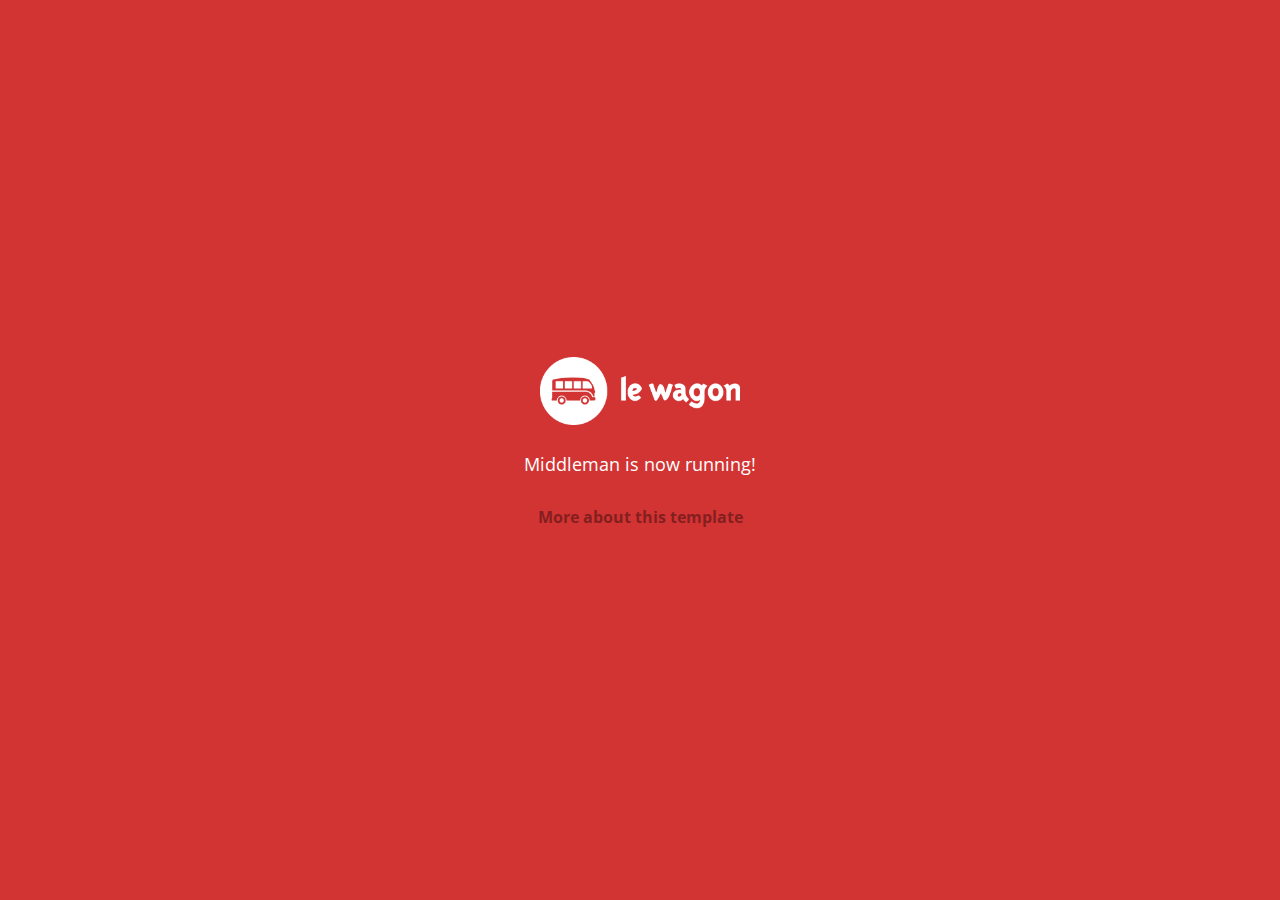
==== index.html @ 3bd36174 "Automated commit at 2017-08-07 09:44:15 UTC by middleman-deploy 2.0.0-alpha" ====
<!doctype html>
<html>
  <head>
    <meta charset="utf-8">
    <meta http-equiv="x-ua-compatible" content="ie=edge">
    <meta name="viewport"
          content="width=device-width, initial-scale=1, shrink-to-fit=no">
    <!-- Use the title from a page's frontmatter if it has one -->
    <title>Le Wagon - Middleman</title>
    <link href="stylesheets/application-3c48b980.css" rel="stylesheet" />
    <script src="javascripts/application-93de88c9.js"></script>
    <link href="images/favicon-f15af148.png" rel="icon" type="image/png" />
  </head>
  <body>
    <div id="home">
  <div class="home-content">
    <img src="images/logo-acc9c0ec.png" width="200" alt="Logo" />
    <p>
      Middleman is now running!
    </p>
    <p class="about">
      <a href="about.html">More about this template</a>
    </p>
  </div>
</div>

  </body>
</html>
---- stylesheets/application-3c48b980.css ----
@import url("https://fonts.googleapis.com/css?family=Open+Sans:400,300,700|Raleway:400,100,300,700,500");/*!
 * Bootstrap v3.3.7 (http://getbootstrap.com)
 * Copyright 2011-2016 Twitter, Inc.
 * Licensed under MIT (https://github.com/twbs/bootstrap/blob/master/LICENSE)
 *//*! normalize.css v3.0.3 | MIT License | github.com/necolas/normalize.css */html{font-family:sans-serif;-ms-text-size-adjust:100%;-webkit-text-size-adjust:100%}body{margin:0}article,aside,details,figcaption,figure,footer,header,hgroup,main,menu,nav,section,summary{display:block}audio,canvas,progress,video{display:inline-block;vertical-align:baseline}audio:not([controls]){display:none;height:0}[hidden],template{display:none}a{background-color:transparent}a:active,a:hover{outline:0}abbr[title]{border-bottom:1px dotted}b,strong{font-weight:bold}dfn{font-style:italic}h1{font-size:2em;margin:0.67em 0}mark{background:#ff0;color:#000}small{font-size:80%}sub,sup{font-size:75%;line-height:0;position:relative;vertical-align:baseline}sup{top:-0.5em}sub{bottom:-0.25em}img{border:0}svg:not(:root){overflow:hidden}figure{margin:1em 40px}hr{-webkit-box-sizing:content-box;box-sizing:content-box;height:0}pre{overflow:auto}code,kbd,pre,samp{font-family:monospace, monospace;font-size:1em}button,input,optgroup,select,textarea{color:inherit;font:inherit;margin:0}button{overflow:visible}button,select{text-transform:none}button,html input[type="button"],input[type="reset"],input[type="submit"]{-webkit-appearance:button;cursor:pointer}button[disabled],html input[disabled]{cursor:default}button::-moz-focus-inner,input::-moz-focus-inner{border:0;padding:0}input{line-height:normal}input[type="checkbox"],input[type="radio"]{-webkit-box-sizing:border-box;box-sizing:border-box;padding:0}input[type="number"]::-webkit-inner-spin-button,input[type="number"]::-webkit-outer-spin-button{height:auto}input[type="search"]{-webkit-appearance:textfield;-webkit-box-sizing:content-box;box-sizing:content-box}input[type="search"]::-webkit-search-cancel-button,input[type="search"]::-webkit-search-decoration{-webkit-appearance:none}fieldset{border:1px solid #c0c0c0;margin:0 2px;padding:0.35em 0.625em 0.75em}legend{border:0;padding:0}textarea{overflow:auto}optgroup{font-weight:bold}table{border-collapse:collapse;border-spacing:0}td,th{padding:0}/*! Source: https://github.com/h5bp/html5-boilerplate/blob/master/src/css/main.css */@media print{*,*:before,*:after{background:transparent !important;color:#000 !important;-webkit-box-shadow:none !important;box-shadow:none !important;text-shadow:none !important}a,a:visited{text-decoration:underline}a[href]:after{content:" (" attr(href) ")"}abbr[title]:after{content:" (" attr(title) ")"}a[href^="#"]:after,a[href^="javascript:"]:after{content:""}pre,blockquote{border:1px solid #999;page-break-inside:avoid}thead{display:table-header-group}tr,img{page-break-inside:avoid}img{max-width:100% !important}p,h2,h3{orphans:3;widows:3}h2,h3{page-break-after:avoid}.navbar{display:none}.btn>.caret,.dropup>.btn>.caret{border-top-color:#000 !important}.label{border:1px solid #000}.table{border-collapse:collapse !important}.table td,.table th{background-color:#fff !important}.table-bordered th,.table-bordered td{border:1px solid #ddd !important}}@font-face{font-family:'Glyphicons Halflings';src:url("../assets/bootstrap/glyphicons-halflings-regular-86b6f62b.eot");src:url("../assets/bootstrap/glyphicons-halflings-regular-86b6f62b.eot?#iefix") format("embedded-opentype"),url("../assets/bootstrap/glyphicons-halflings-regular-ca35b697.woff2") format("woff2"),url("../assets/bootstrap/glyphicons-halflings-regular-278e49a8.woff") format("woff"),url("../assets/bootstrap/glyphicons-halflings-regular-44bc1850.ttf") format("truetype"),url("../assets/bootstrap/glyphicons-halflings-regular-de51a849.svg#glyphicons_halflingsregular") format("svg")}.glyphicon{position:relative;top:1px;display:inline-block;font-family:'Glyphicons Halflings';font-style:normal;font-weight:normal;line-height:1;-webkit-font-smoothing:antialiased;-moz-osx-font-smoothing:grayscale}.glyphicon-asterisk:before{content:"\002a"}.glyphicon-plus:before{content:"\002b"}.glyphicon-euro:before,.glyphicon-eur:before{content:"\20ac"}.glyphicon-minus:before{content:"\2212"}.glyphicon-cloud:before{content:"\2601"}.glyphicon-envelope:before{content:"\2709"}.glyphicon-pencil:before{content:"\270f"}.glyphicon-glass:before{content:"\e001"}.glyphicon-music:before{content:"\e002"}.glyphicon-search:before{content:"\e003"}.glyphicon-heart:before{content:"\e005"}.glyphicon-star:before{content:"\e006"}.glyphicon-star-empty:before{content:"\e007"}.glyphicon-user:before{content:"\e008"}.glyphicon-film:before{content:"\e009"}.glyphicon-th-large:before{content:"\e010"}.glyphicon-th:before{content:"\e011"}.glyphicon-th-list:before{content:"\e012"}.glyphicon-ok:before{content:"\e013"}.glyphicon-remove:before{content:"\e014"}.glyphicon-zoom-in:before{content:"\e015"}.glyphicon-zoom-out:before{content:"\e016"}.glyphicon-off:before{content:"\e017"}.glyphicon-signal:before{content:"\e018"}.glyphicon-cog:before{content:"\e019"}.glyphicon-trash:before{content:"\e020"}.glyphicon-home:before{content:"\e021"}.glyphicon-file:before{content:"\e022"}.glyphicon-time:before{content:"\e023"}.glyphicon-road:before{content:"\e024"}.glyphicon-download-alt:before{content:"\e025"}.glyphicon-download:before{content:"\e026"}.glyphicon-upload:before{content:"\e027"}.glyphicon-inbox:before{content:"\e028"}.glyphicon-play-circle:before{content:"\e029"}.glyphicon-repeat:before{content:"\e030"}.glyphicon-refresh:before{content:"\e031"}.glyphicon-list-alt:before{content:"\e032"}.glyphicon-lock:before{content:"\e033"}.glyphicon-flag:before{content:"\e034"}.glyphicon-headphones:before{content:"\e035"}.glyphicon-volume-off:before{content:"\e036"}.glyphicon-volume-down:before{content:"\e037"}.glyphicon-volume-up:before{content:"\e038"}.glyphicon-qrcode:before{content:"\e039"}.glyphicon-barcode:before{content:"\e040"}.glyphicon-tag:before{content:"\e041"}.glyphicon-tags:before{content:"\e042"}.glyphicon-book:before{content:"\e043"}.glyphicon-bookmark:before{content:"\e044"}.glyphicon-print:before{content:"\e045"}.glyphicon-camera:before{content:"\e046"}.glyphicon-font:before{content:"\e047"}.glyphicon-bold:before{content:"\e048"}.glyphicon-italic:before{content:"\e049"}.glyphicon-text-height:before{content:"\e050"}.glyphicon-text-width:before{content:"\e051"}.glyphicon-align-left:before{content:"\e052"}.glyphicon-align-center:before{content:"\e053"}.glyphicon-align-right:before{content:"\e054"}.glyphicon-align-justify:before{content:"\e055"}.glyphicon-list:before{content:"\e056"}.glyphicon-indent-left:before{content:"\e057"}.glyphicon-indent-right:before{content:"\e058"}.glyphicon-facetime-video:before{content:"\e059"}.glyphicon-picture:before{content:"\e060"}.glyphicon-map-marker:before{content:"\e062"}.glyphicon-adjust:before{content:"\e063"}.glyphicon-tint:before{content:"\e064"}.glyphicon-edit:before{content:"\e065"}.glyphicon-share:before{content:"\e066"}.glyphicon-check:before{content:"\e067"}.glyphicon-move:before{content:"\e068"}.glyphicon-step-backward:before{content:"\e069"}.glyphicon-fast-backward:before{content:"\e070"}.glyphicon-backward:before{content:"\e071"}.glyphicon-play:before{content:"\e072"}.glyphicon-pause:before{content:"\e073"}.glyphicon-stop:before{content:"\e074"}.glyphicon-forward:before{content:"\e075"}.glyphicon-fast-forward:before{content:"\e076"}.glyphicon-step-forward:before{content:"\e077"}.glyphicon-eject:before{content:"\e078"}.glyphicon-chevron-left:before{content:"\e079"}.glyphicon-chevron-right:before{content:"\e080"}.glyphicon-plus-sign:before{content:"\e081"}.glyphicon-minus-sign:before{content:"\e082"}.glyphicon-remove-sign:before{content:"\e083"}.glyphicon-ok-sign:before{content:"\e084"}.glyphicon-question-sign:before{content:"\e085"}.glyphicon-info-sign:before{content:"\e086"}.glyphicon-screenshot:before{content:"\e087"}.glyphicon-remove-circle:before{content:"\e088"}.glyphicon-ok-circle:before{content:"\e089"}.glyphicon-ban-circle:before{content:"\e090"}.glyphicon-arrow-left:before{content:"\e091"}.glyphicon-arrow-right:before{content:"\e092"}.glyphicon-arrow-up:before{content:"\e093"}.glyphicon-arrow-down:before{content:"\e094"}.glyphicon-share-alt:before{content:"\e095"}.glyphicon-resize-full:before{content:"\e096"}.glyphicon-resize-small:before{content:"\e097"}.glyphicon-exclamation-sign:before{content:"\e101"}.glyphicon-gift:before{content:"\e102"}.glyphicon-leaf:before{content:"\e103"}.glyphicon-fire:before{content:"\e104"}.glyphicon-eye-open:before{content:"\e105"}.glyphicon-eye-close:before{content:"\e106"}.glyphicon-warning-sign:before{content:"\e107"}.glyphicon-plane:before{content:"\e108"}.glyphicon-calendar:before{content:"\e109"}.glyphicon-random:before{content:"\e110"}.glyphicon-comment:before{content:"\e111"}.glyphicon-magnet:before{content:"\e112"}.glyphicon-chevron-up:before{content:"\e113"}.glyphicon-chevron-down:before{content:"\e114"}.glyphicon-retweet:before{content:"\e115"}.glyphicon-shopping-cart:before{content:"\e116"}.glyphicon-folder-close:before{content:"\e117"}.glyphicon-folder-open:before{content:"\e118"}.glyphicon-resize-vertical:before{content:"\e119"}.glyphicon-resize-horizontal:before{content:"\e120"}.glyphicon-hdd:before{content:"\e121"}.glyphicon-bullhorn:before{content:"\e122"}.glyphicon-bell:before{content:"\e123"}.glyphicon-certificate:before{content:"\e124"}.glyphicon-thumbs-up:before{content:"\e125"}.glyphicon-thumbs-down:before{content:"\e126"}.glyphicon-hand-right:before{content:"\e127"}.glyphicon-hand-left:before{content:"\e128"}.glyphicon-hand-up:before{content:"\e129"}.glyphicon-hand-down:before{content:"\e130"}.glyphicon-circle-arrow-right:before{content:"\e131"}.glyphicon-circle-arrow-left:before{content:"\e132"}.glyphicon-circle-arrow-up:before{content:"\e133"}.glyphicon-circle-arrow-down:before{content:"\e134"}.glyphicon-globe:before{content:"\e135"}.glyphicon-wrench:before{content:"\e136"}.glyphicon-tasks:before{content:"\e137"}.glyphicon-filter:before{content:"\e138"}.glyphicon-briefcase:before{content:"\e139"}.glyphicon-fullscreen:before{content:"\e140"}.glyphicon-dashboard:before{content:"\e141"}.glyphicon-paperclip:before{content:"\e142"}.glyphicon-heart-empty:before{content:"\e143"}.glyphicon-link:before{content:"\e144"}.glyphicon-phone:before{content:"\e145"}.glyphicon-pushpin:before{content:"\e146"}.glyphicon-usd:before{content:"\e148"}.glyphicon-gbp:before{content:"\e149"}.glyphicon-sort:before{content:"\e150"}.glyphicon-sort-by-alphabet:before{content:"\e151"}.glyphicon-sort-by-alphabet-alt:before{content:"\e152"}.glyphicon-sort-by-order:before{content:"\e153"}.glyphicon-sort-by-order-alt:before{content:"\e154"}.glyphicon-sort-by-attributes:before{content:"\e155"}.glyphicon-sort-by-attributes-alt:before{content:"\e156"}.glyphicon-unchecked:before{content:"\e157"}.glyphicon-expand:before{content:"\e158"}.glyphicon-collapse-down:before{content:"\e159"}.glyphicon-collapse-up:before{content:"\e160"}.glyphicon-log-in:before{content:"\e161"}.glyphicon-flash:before{content:"\e162"}.glyphicon-log-out:before{content:"\e163"}.glyphicon-new-window:before{content:"\e164"}.glyphicon-record:before{content:"\e165"}.glyphicon-save:before{content:"\e166"}.glyphicon-open:before{content:"\e167"}.glyphicon-saved:before{content:"\e168"}.glyphicon-import:before{content:"\e169"}.glyphicon-export:before{content:"\e170"}.glyphicon-send:before{content:"\e171"}.glyphicon-floppy-disk:before{content:"\e172"}.glyphicon-floppy-saved:before{content:"\e173"}.glyphicon-floppy-remove:before{content:"\e174"}.glyphicon-floppy-save:before{content:"\e175"}.glyphicon-floppy-open:before{content:"\e176"}.glyphicon-credit-card:before{content:"\e177"}.glyphicon-transfer:before{content:"\e178"}.glyphicon-cutlery:before{content:"\e179"}.glyphicon-header:before{content:"\e180"}.glyphicon-compressed:before{content:"\e181"}.glyphicon-earphone:before{content:"\e182"}.glyphicon-phone-alt:before{content:"\e183"}.glyphicon-tower:before{content:"\e184"}.glyphicon-stats:before{content:"\e185"}.glyphicon-sd-video:before{content:"\e186"}.glyphicon-hd-video:before{content:"\e187"}.glyphicon-subtitles:before{content:"\e188"}.glyphicon-sound-stereo:before{content:"\e189"}.glyphicon-sound-dolby:before{content:"\e190"}.glyphicon-sound-5-1:before{content:"\e191"}.glyphicon-sound-6-1:before{content:"\e192"}.glyphicon-sound-7-1:before{content:"\e193"}.glyphicon-copyright-mark:before{content:"\e194"}.glyphicon-registration-mark:before{content:"\e195"}.glyphicon-cloud-download:before{content:"\e197"}.glyphicon-cloud-upload:before{content:"\e198"}.glyphicon-tree-conifer:before{content:"\e199"}.glyphicon-tree-deciduous:before{content:"\e200"}.glyphicon-cd:before{content:"\e201"}.glyphicon-save-file:before{content:"\e202"}.glyphicon-open-file:before{content:"\e203"}.glyphicon-level-up:before{content:"\e204"}.glyphicon-copy:before{content:"\e205"}.glyphicon-paste:before{content:"\e206"}.glyphicon-alert:before{content:"\e209"}.glyphicon-equalizer:before{content:"\e210"}.glyphicon-king:before{content:"\e211"}.glyphicon-queen:before{content:"\e212"}.glyphicon-pawn:before{content:"\e213"}.glyphicon-bishop:before{content:"\e214"}.glyphicon-knight:before{content:"\e215"}.glyphicon-baby-formula:before{content:"\e216"}.glyphicon-tent:before{content:"\26fa"}.glyphicon-blackboard:before{content:"\e218"}.glyphicon-bed:before{content:"\e219"}.glyphicon-apple:before{content:"\f8ff"}.glyphicon-erase:before{content:"\e221"}.glyphicon-hourglass:before{content:"\231b"}.glyphicon-lamp:before{content:"\e223"}.glyphicon-duplicate:before{content:"\e224"}.glyphicon-piggy-bank:before{content:"\e225"}.glyphicon-scissors:before{content:"\e226"}.glyphicon-bitcoin:before{content:"\e227"}.glyphicon-btc:before{content:"\e227"}.glyphicon-xbt:before{content:"\e227"}.glyphicon-yen:before{content:"\00a5"}.glyphicon-jpy:before{content:"\00a5"}.glyphicon-ruble:before{content:"\20bd"}.glyphicon-rub:before{content:"\20bd"}.glyphicon-scale:before{content:"\e230"}.glyphicon-ice-lolly:before{content:"\e231"}.glyphicon-ice-lolly-tasted:before{content:"\e232"}.glyphicon-education:before{content:"\e233"}.glyphicon-option-horizontal:before{content:"\e234"}.glyphicon-option-vertical:before{content:"\e235"}.glyphicon-menu-hamburger:before{content:"\e236"}.glyphicon-modal-window:before{content:"\e237"}.glyphicon-oil:before{content:"\e238"}.glyphicon-grain:before{content:"\e239"}.glyphicon-sunglasses:before{content:"\e240"}.glyphicon-text-size:before{content:"\e241"}.glyphicon-text-color:before{content:"\e242"}.glyphicon-text-background:before{content:"\e243"}.glyphicon-object-align-top:before{content:"\e244"}.glyphicon-object-align-bottom:before{content:"\e245"}.glyphicon-object-align-horizontal:before{content:"\e246"}.glyphicon-object-align-left:before{content:"\e247"}.glyphicon-object-align-vertical:before{content:"\e248"}.glyphicon-object-align-right:before{content:"\e249"}.glyphicon-triangle-right:before{content:"\e250"}.glyphicon-triangle-left:before{content:"\e251"}.glyphicon-triangle-bottom:before{content:"\e252"}.glyphicon-triangle-top:before{content:"\e253"}.glyphicon-console:before{content:"\e254"}.glyphicon-superscript:before{content:"\e255"}.glyphicon-subscript:before{content:"\e256"}.glyphicon-menu-left:before{content:"\e257"}.glyphicon-menu-right:before{content:"\e258"}.glyphicon-menu-down:before{content:"\e259"}.glyphicon-menu-up:before{content:"\e260"}*{-webkit-box-sizing:border-box;box-sizing:border-box}*:before,*:after{-webkit-box-sizing:border-box;box-sizing:border-box}html{font-size:10px;-webkit-tap-highlight-color:transparent}body{font-family:"Open Sans", "Helvetica", "sans-serif";font-size:18px;line-height:1.42857143;color:#333333;background-color:#F4F4F4}input,button,select,textarea{font-family:inherit;font-size:inherit;line-height:inherit}a{color:#469AE0;text-decoration:none}a:hover,a:focus{color:#1f74ba;text-decoration:underline}a:focus{outline:5px auto -webkit-focus-ring-color;outline-offset:-2px}figure{margin:0}img{vertical-align:middle}.img-responsive{display:block;max-width:100%;height:auto}.img-rounded{border-radius:2px}.img-thumbnail{padding:4px;line-height:1.42857143;background-color:#F4F4F4;border:1px solid #ddd;border-radius:2px;-webkit-transition:all 0.2s ease-in-out;transition:all 0.2s ease-in-out;display:inline-block;max-width:100%;height:auto}.img-circle{border-radius:50%}hr{margin-top:25px;margin-bottom:25px;border:0;border-top:1px solid #eeeeee}.sr-only{position:absolute;width:1px;height:1px;margin:-1px;padding:0;overflow:hidden;clip:rect(0, 0, 0, 0);border:0}.sr-only-focusable:active,.sr-only-focusable:focus{position:static;width:auto;height:auto;margin:0;overflow:visible;clip:auto}[role="button"]{cursor:pointer}h1,h2,h3,h4,h5,h6,.h1,.h2,.h3,.h4,.h5,.h6{font-family:"Raleway", "Helvetica", "sans-serif";font-weight:500;line-height:1.1;color:inherit}h1 small,h1 .small,h2 small,h2 .small,h3 small,h3 .small,h4 small,h4 .small,h5 small,h5 .small,h6 small,h6 .small,.h1 small,.h1 .small,.h2 small,.h2 .small,.h3 small,.h3 .small,.h4 small,.h4 .small,.h5 small,.h5 .small,.h6 small,.h6 .small{font-weight:normal;line-height:1;color:#777777}h1,.h1,h2,.h2,h3,.h3{margin-top:25px;margin-bottom:12.5px}h1 small,h1 .small,.h1 small,.h1 .small,h2 small,h2 .small,.h2 small,.h2 .small,h3 small,h3 .small,.h3 small,.h3 .small{font-size:65%}h4,.h4,h5,.h5,h6,.h6{margin-top:12.5px;margin-bottom:12.5px}h4 small,h4 .small,.h4 small,.h4 .small,h5 small,h5 .small,.h5 small,.h5 .small,h6 small,h6 .small,.h6 small,.h6 .small{font-size:75%}h1,.h1{font-size:46px}h2,.h2{font-size:38px}h3,.h3{font-size:31px}h4,.h4{font-size:23px}h5,.h5{font-size:18px}h6,.h6{font-size:16px}p{margin:0 0 12.5px}.lead{margin-bottom:25px;font-size:20px;font-weight:300;line-height:1.4}@media (min-width: 768px){.lead{font-size:27px}}small,.small{font-size:88%}mark,.mark{background-color:#fcf8e3;padding:.2em}.text-left{text-align:left}.text-right{text-align:right}.text-center{text-align:center}.text-justify{text-align:justify}.text-nowrap{white-space:nowrap}.text-lowercase{text-transform:lowercase}.text-uppercase,.initialism{text-transform:uppercase}.text-capitalize{text-transform:capitalize}.text-muted{color:#777777}.text-primary{color:#469AE0}a.text-primary:hover,a.text-primary:focus{color:#2381d0}.text-success{color:#3c763d}a.text-success:hover,a.text-success:focus{color:#2b542c}.text-info{color:#31708f}a.text-info:hover,a.text-info:focus{color:#245269}.text-warning{color:#8a6d3b}a.text-warning:hover,a.text-warning:focus{color:#66512c}.text-danger{color:#a94442}a.text-danger:hover,a.text-danger:focus{color:#843534}.bg-primary{color:#fff}.bg-primary{background-color:#469AE0}a.bg-primary:hover,a.bg-primary:focus{background-color:#2381d0}.bg-success{background-color:#dff0d8}a.bg-success:hover,a.bg-success:focus{background-color:#c1e2b3}.bg-info{background-color:#d9edf7}a.bg-info:hover,a.bg-info:focus{background-color:#afd9ee}.bg-warning{background-color:#fcf8e3}a.bg-warning:hover,a.bg-warning:focus{background-color:#f7ecb5}.bg-danger{background-color:#f2dede}a.bg-danger:hover,a.bg-danger:focus{background-color:#e4b9b9}.page-header{padding-bottom:11.5px;margin:50px 0 25px;border-bottom:1px solid #eeeeee}ul,ol{margin-top:0;margin-bottom:12.5px}ul ul,ul ol,ol ul,ol ol{margin-bottom:0}.list-unstyled{padding-left:0;list-style:none}.list-inline{padding-left:0;list-style:none;margin-left:-5px}.list-inline>li{display:inline-block;padding-left:5px;padding-right:5px}dl{margin-top:0;margin-bottom:25px}dt,dd{line-height:1.42857143}dt{font-weight:bold}dd{margin-left:0}.dl-horizontal dd:before,.dl-horizontal dd:after{content:" ";display:table}.dl-horizontal dd:after{clear:both}@media (min-width: 768px){.dl-horizontal dt{float:left;width:160px;clear:left;text-align:right;overflow:hidden;text-overflow:ellipsis;white-space:nowrap}.dl-horizontal dd{margin-left:180px}}abbr[title],abbr[data-original-title]{cursor:help;border-bottom:1px dotted #777777}.initialism{font-size:90%}blockquote{padding:12.5px 25px;margin:0 0 25px;font-size:22.5px;border-left:5px solid #eeeeee}blockquote p:last-child,blockquote ul:last-child,blockquote ol:last-child{margin-bottom:0}blockquote footer,blockquote small,blockquote .small{display:block;font-size:80%;line-height:1.42857143;color:#777777}blockquote footer:before,blockquote small:before,blockquote .small:before{content:'\2014 \00A0'}.blockquote-reverse,blockquote.pull-right{padding-right:15px;padding-left:0;border-right:5px solid #eeeeee;border-left:0;text-align:right}.blockquote-reverse footer:before,.blockquote-reverse small:before,.blockquote-reverse .small:before,blockquote.pull-right footer:before,blockquote.pull-right small:before,blockquote.pull-right .small:before{content:''}.blockquote-reverse footer:after,.blockquote-reverse small:after,.blockquote-reverse .small:after,blockquote.pull-right footer:after,blockquote.pull-right small:after,blockquote.pull-right .small:after{content:'\00A0 \2014'}address{margin-bottom:25px;font-style:normal;line-height:1.42857143}code,kbd,pre,samp{font-family:Menlo, Monaco, Consolas, "Courier New", monospace}code{padding:2px 4px;font-size:90%;color:#c7254e;background-color:#f9f2f4;border-radius:2px}kbd{padding:2px 4px;font-size:90%;color:#fff;background-color:#333;border-radius:2px;-webkit-box-shadow:inset 0 -1px 0 rgba(0,0,0,0.25);box-shadow:inset 0 -1px 0 rgba(0,0,0,0.25)}kbd kbd{padding:0;font-size:100%;font-weight:bold;-webkit-box-shadow:none;box-shadow:none}pre{display:block;padding:12px;margin:0 0 12.5px;font-size:17px;line-height:1.42857143;word-break:break-all;word-wrap:break-word;color:#333333;background-color:#f5f5f5;border:1px solid #ccc;border-radius:2px}pre code{padding:0;font-size:inherit;color:inherit;white-space:pre-wrap;background-color:transparent;border-radius:0}.pre-scrollable{max-height:340px;overflow-y:scroll}.container{margin-right:auto;margin-left:auto;padding-left:15px;padding-right:15px}.container:before,.container:after{content:" ";display:table}.container:after{clear:both}@media (min-width: 768px){.container{width:750px}}@media (min-width: 992px){.container{width:970px}}@media (min-width: 1200px){.container{width:1170px}}.container-fluid{margin-right:auto;margin-left:auto;padding-left:15px;padding-right:15px}.container-fluid:before,.container-fluid:after{content:" ";display:table}.container-fluid:after{clear:both}.row{margin-left:-15px;margin-right:-15px}.row:before,.row:after{content:" ";display:table}.row:after{clear:both}.col-xs-1,.col-sm-1,.col-md-1,.col-lg-1,.col-xs-2,.col-sm-2,.col-md-2,.col-lg-2,.col-xs-3,.col-sm-3,.col-md-3,.col-lg-3,.col-xs-4,.col-sm-4,.col-md-4,.col-lg-4,.col-xs-5,.col-sm-5,.col-md-5,.col-lg-5,.col-xs-6,.col-sm-6,.col-md-6,.col-lg-6,.col-xs-7,.col-sm-7,.col-md-7,.col-lg-7,.col-xs-8,.col-sm-8,.col-md-8,.col-lg-8,.col-xs-9,.col-sm-9,.col-md-9,.col-lg-9,.col-xs-10,.col-sm-10,.col-md-10,.col-lg-10,.col-xs-11,.col-sm-11,.col-md-11,.col-lg-11,.col-xs-12,.col-sm-12,.col-md-12,.col-lg-12{position:relative;min-height:1px;padding-left:15px;padding-right:15px}.col-xs-1,.col-xs-2,.col-xs-3,.col-xs-4,.col-xs-5,.col-xs-6,.col-xs-7,.col-xs-8,.col-xs-9,.col-xs-10,.col-xs-11,.col-xs-12{float:left}.col-xs-1{width:8.33333333%}.col-xs-2{width:16.66666667%}.col-xs-3{width:25%}.col-xs-4{width:33.33333333%}.col-xs-5{width:41.66666667%}.col-xs-6{width:50%}.col-xs-7{width:58.33333333%}.col-xs-8{width:66.66666667%}.col-xs-9{width:75%}.col-xs-10{width:83.33333333%}.col-xs-11{width:91.66666667%}.col-xs-12{width:100%}.col-xs-pull-0{right:auto}.col-xs-pull-1{right:8.33333333%}.col-xs-pull-2{right:16.66666667%}.col-xs-pull-3{right:25%}.col-xs-pull-4{right:33.33333333%}.col-xs-pull-5{right:41.66666667%}.col-xs-pull-6{right:50%}.col-xs-pull-7{right:58.33333333%}.col-xs-pull-8{right:66.66666667%}.col-xs-pull-9{right:75%}.col-xs-pull-10{right:83.33333333%}.col-xs-pull-11{right:91.66666667%}.col-xs-pull-12{right:100%}.col-xs-push-0{left:auto}.col-xs-push-1{left:8.33333333%}.col-xs-push-2{left:16.66666667%}.col-xs-push-3{left:25%}.col-xs-push-4{left:33.33333333%}.col-xs-push-5{left:41.66666667%}.col-xs-push-6{left:50%}.col-xs-push-7{left:58.33333333%}.col-xs-push-8{left:66.66666667%}.col-xs-push-9{left:75%}.col-xs-push-10{left:83.33333333%}.col-xs-push-11{left:91.66666667%}.col-xs-push-12{left:100%}.col-xs-offset-0{margin-left:0%}.col-xs-offset-1{margin-left:8.33333333%}.col-xs-offset-2{margin-left:16.66666667%}.col-xs-offset-3{margin-left:25%}.col-xs-offset-4{margin-left:33.33333333%}.col-xs-offset-5{margin-left:41.66666667%}.col-xs-offset-6{margin-left:50%}.col-xs-offset-7{margin-left:58.33333333%}.col-xs-offset-8{margin-left:66.66666667%}.col-xs-offset-9{margin-left:75%}.col-xs-offset-10{margin-left:83.33333333%}.col-xs-offset-11{margin-left:91.66666667%}.col-xs-offset-12{margin-left:100%}@media (min-width: 768px){.col-sm-1,.col-sm-2,.col-sm-3,.col-sm-4,.col-sm-5,.col-sm-6,.col-sm-7,.col-sm-8,.col-sm-9,.col-sm-10,.col-sm-11,.col-sm-12{float:left}.col-sm-1{width:8.33333333%}.col-sm-2{width:16.66666667%}.col-sm-3{width:25%}.col-sm-4{width:33.33333333%}.col-sm-5{width:41.66666667%}.col-sm-6{width:50%}.col-sm-7{width:58.33333333%}.col-sm-8{width:66.66666667%}.col-sm-9{width:75%}.col-sm-10{width:83.33333333%}.col-sm-11{width:91.66666667%}.col-sm-12{width:100%}.col-sm-pull-0{right:auto}.col-sm-pull-1{right:8.33333333%}.col-sm-pull-2{right:16.66666667%}.col-sm-pull-3{right:25%}.col-sm-pull-4{right:33.33333333%}.col-sm-pull-5{right:41.66666667%}.col-sm-pull-6{right:50%}.col-sm-pull-7{right:58.33333333%}.col-sm-pull-8{right:66.66666667%}.col-sm-pull-9{right:75%}.col-sm-pull-10{right:83.33333333%}.col-sm-pull-11{right:91.66666667%}.col-sm-pull-12{right:100%}.col-sm-push-0{left:auto}.col-sm-push-1{left:8.33333333%}.col-sm-push-2{left:16.66666667%}.col-sm-push-3{left:25%}.col-sm-push-4{left:33.33333333%}.col-sm-push-5{left:41.66666667%}.col-sm-push-6{left:50%}.col-sm-push-7{left:58.33333333%}.col-sm-push-8{left:66.66666667%}.col-sm-push-9{left:75%}.col-sm-push-10{left:83.33333333%}.col-sm-push-11{left:91.66666667%}.col-sm-push-12{left:100%}.col-sm-offset-0{margin-left:0%}.col-sm-offset-1{margin-left:8.33333333%}.col-sm-offset-2{margin-left:16.66666667%}.col-sm-offset-3{margin-left:25%}.col-sm-offset-4{margin-left:33.33333333%}.col-sm-offset-5{margin-left:41.66666667%}.col-sm-offset-6{margin-left:50%}.col-sm-offset-7{margin-left:58.33333333%}.col-sm-offset-8{margin-left:66.66666667%}.col-sm-offset-9{margin-left:75%}.col-sm-offset-10{margin-left:83.33333333%}.col-sm-offset-11{margin-left:91.66666667%}.col-sm-offset-12{margin-left:100%}}@media (min-width: 992px){.col-md-1,.col-md-2,.col-md-3,.col-md-4,.col-md-5,.col-md-6,.col-md-7,.col-md-8,.col-md-9,.col-md-10,.col-md-11,.col-md-12{float:left}.col-md-1{width:8.33333333%}.col-md-2{width:16.66666667%}.col-md-3{width:25%}.col-md-4{width:33.33333333%}.col-md-5{width:41.66666667%}.col-md-6{width:50%}.col-md-7{width:58.33333333%}.col-md-8{width:66.66666667%}.col-md-9{width:75%}.col-md-10{width:83.33333333%}.col-md-11{width:91.66666667%}.col-md-12{width:100%}.col-md-pull-0{right:auto}.col-md-pull-1{right:8.33333333%}.col-md-pull-2{right:16.66666667%}.col-md-pull-3{right:25%}.col-md-pull-4{right:33.33333333%}.col-md-pull-5{right:41.66666667%}.col-md-pull-6{right:50%}.col-md-pull-7{right:58.33333333%}.col-md-pull-8{right:66.66666667%}.col-md-pull-9{right:75%}.col-md-pull-10{right:83.33333333%}.col-md-pull-11{right:91.66666667%}.col-md-pull-12{right:100%}.col-md-push-0{left:auto}.col-md-push-1{left:8.33333333%}.col-md-push-2{left:16.66666667%}.col-md-push-3{left:25%}.col-md-push-4{left:33.33333333%}.col-md-push-5{left:41.66666667%}.col-md-push-6{left:50%}.col-md-push-7{left:58.33333333%}.col-md-push-8{left:66.66666667%}.col-md-push-9{left:75%}.col-md-push-10{left:83.33333333%}.col-md-push-11{left:91.66666667%}.col-md-push-12{left:100%}.col-md-offset-0{margin-left:0%}.col-md-offset-1{margin-left:8.33333333%}.col-md-offset-2{margin-left:16.66666667%}.col-md-offset-3{margin-left:25%}.col-md-offset-4{margin-left:33.33333333%}.col-md-offset-5{margin-left:41.66666667%}.col-md-offset-6{margin-left:50%}.col-md-offset-7{margin-left:58.33333333%}.col-md-offset-8{margin-left:66.66666667%}.col-md-offset-9{margin-left:75%}.col-md-offset-10{margin-left:83.33333333%}.col-md-offset-11{margin-left:91.66666667%}.col-md-offset-12{margin-left:100%}}@media (min-width: 1200px){.col-lg-1,.col-lg-2,.col-lg-3,.col-lg-4,.col-lg-5,.col-lg-6,.col-lg-7,.col-lg-8,.col-lg-9,.col-lg-10,.col-lg-11,.col-lg-12{float:left}.col-lg-1{width:8.33333333%}.col-lg-2{width:16.66666667%}.col-lg-3{width:25%}.col-lg-4{width:33.33333333%}.col-lg-5{width:41.66666667%}.col-lg-6{width:50%}.col-lg-7{width:58.33333333%}.col-lg-8{width:66.66666667%}.col-lg-9{width:75%}.col-lg-10{width:83.33333333%}.col-lg-11{width:91.66666667%}.col-lg-12{width:100%}.col-lg-pull-0{right:auto}.col-lg-pull-1{right:8.33333333%}.col-lg-pull-2{right:16.66666667%}.col-lg-pull-3{right:25%}.col-lg-pull-4{right:33.33333333%}.col-lg-pull-5{right:41.66666667%}.col-lg-pull-6{right:50%}.col-lg-pull-7{right:58.33333333%}.col-lg-pull-8{right:66.66666667%}.col-lg-pull-9{right:75%}.col-lg-pull-10{right:83.33333333%}.col-lg-pull-11{right:91.66666667%}.col-lg-pull-12{right:100%}.col-lg-push-0{left:auto}.col-lg-push-1{left:8.33333333%}.col-lg-push-2{left:16.66666667%}.col-lg-push-3{left:25%}.col-lg-push-4{left:33.33333333%}.col-lg-push-5{left:41.66666667%}.col-lg-push-6{left:50%}.col-lg-push-7{left:58.33333333%}.col-lg-push-8{left:66.66666667%}.col-lg-push-9{left:75%}.col-lg-push-10{left:83.33333333%}.col-lg-push-11{left:91.66666667%}.col-lg-push-12{left:100%}.col-lg-offset-0{margin-left:0%}.col-lg-offset-1{margin-left:8.33333333%}.col-lg-offset-2{margin-left:16.66666667%}.col-lg-offset-3{margin-left:25%}.col-lg-offset-4{margin-left:33.33333333%}.col-lg-offset-5{margin-left:41.66666667%}.col-lg-offset-6{margin-left:50%}.col-lg-offset-7{margin-left:58.33333333%}.col-lg-offset-8{margin-left:66.66666667%}.col-lg-offset-9{margin-left:75%}.col-lg-offset-10{margin-left:83.33333333%}.col-lg-offset-11{margin-left:91.66666667%}.col-lg-offset-12{margin-left:100%}}table{background-color:transparent}caption{padding-top:8px;padding-bottom:8px;color:#777777;text-align:left}th{text-align:left}.table{width:100%;max-width:100%;margin-bottom:25px}.table>thead>tr>th,.table>thead>tr>td,.table>tbody>tr>th,.table>tbody>tr>td,.table>tfoot>tr>th,.table>tfoot>tr>td{padding:8px;line-height:1.42857143;vertical-align:top;border-top:1px solid #ddd}.table>thead>tr>th{vertical-align:bottom;border-bottom:2px solid #ddd}.table>caption+thead>tr:first-child>th,.table>caption+thead>tr:first-child>td,.table>colgroup+thead>tr:first-child>th,.table>colgroup+thead>tr:first-child>td,.table>thead:first-child>tr:first-child>th,.table>thead:first-child>tr:first-child>td{border-top:0}.table>tbody+tbody{border-top:2px solid #ddd}.table .table{background-color:#F4F4F4}.table-condensed>thead>tr>th,.table-condensed>thead>tr>td,.table-condensed>tbody>tr>th,.table-condensed>tbody>tr>td,.table-condensed>tfoot>tr>th,.table-condensed>tfoot>tr>td{padding:5px}.table-bordered{border:1px solid #ddd}.table-bordered>thead>tr>th,.table-bordered>thead>tr>td,.table-bordered>tbody>tr>th,.table-bordered>tbody>tr>td,.table-bordered>tfoot>tr>th,.table-bordered>tfoot>tr>td{border:1px solid #ddd}.table-bordered>thead>tr>th,.table-bordered>thead>tr>td{border-bottom-width:2px}.table-striped>tbody>tr:nth-of-type(odd){background-color:#f9f9f9}.table-hover>tbody>tr:hover{background-color:#f5f5f5}table col[class*="col-"]{position:static;float:none;display:table-column}table td[class*="col-"],table th[class*="col-"]{position:static;float:none;display:table-cell}.table>thead>tr>td.active,.table>thead>tr>th.active,.table>thead>tr.active>td,.table>thead>tr.active>th,.table>tbody>tr>td.active,.table>tbody>tr>th.active,.table>tbody>tr.active>td,.table>tbody>tr.active>th,.table>tfoot>tr>td.active,.table>tfoot>tr>th.active,.table>tfoot>tr.active>td,.table>tfoot>tr.active>th{background-color:#f5f5f5}.table-hover>tbody>tr>td.active:hover,.table-hover>tbody>tr>th.active:hover,.table-hover>tbody>tr.active:hover>td,.table-hover>tbody>tr:hover>.active,.table-hover>tbody>tr.active:hover>th{background-color:#e8e8e8}.table>thead>tr>td.success,.table>thead>tr>th.success,.table>thead>tr.success>td,.table>thead>tr.success>th,.table>tbody>tr>td.success,.table>tbody>tr>th.success,.table>tbody>tr.success>td,.table>tbody>tr.success>th,.table>tfoot>tr>td.success,.table>tfoot>tr>th.success,.table>tfoot>tr.success>td,.table>tfoot>tr.success>th{background-color:#dff0d8}.table-hover>tbody>tr>td.success:hover,.table-hover>tbody>tr>th.success:hover,.table-hover>tbody>tr.success:hover>td,.table-hover>tbody>tr:hover>.success,.table-hover>tbody>tr.success:hover>th{background-color:#d0e9c6}.table>thead>tr>td.info,.table>thead>tr>th.info,.table>thead>tr.info>td,.table>thead>tr.info>th,.table>tbody>tr>td.info,.table>tbody>tr>th.info,.table>tbody>tr.info>td,.table>tbody>tr.info>th,.table>tfoot>tr>td.info,.table>tfoot>tr>th.info,.table>tfoot>tr.info>td,.table>tfoot>tr.info>th{background-color:#d9edf7}.table-hover>tbody>tr>td.info:hover,.table-hover>tbody>tr>th.info:hover,.table-hover>tbody>tr.info:hover>td,.table-hover>tbody>tr:hover>.info,.table-hover>tbody>tr.info:hover>th{background-color:#c4e3f3}.table>thead>tr>td.warning,.table>thead>tr>th.warning,.table>thead>tr.warning>td,.table>thead>tr.warning>th,.table>tbody>tr>td.warning,.table>tbody>tr>th.warning,.table>tbody>tr.warning>td,.table>tbody>tr.warning>th,.table>tfoot>tr>td.warning,.table>tfoot>tr>th.warning,.table>tfoot>tr.warning>td,.table>tfoot>tr.warning>th{background-color:#fcf8e3}.table-hover>tbody>tr>td.warning:hover,.table-hover>tbody>tr>th.warning:hover,.table-hover>tbody>tr.warning:hover>td,.table-hover>tbody>tr:hover>.warning,.table-hover>tbody>tr.warning:hover>th{background-color:#faf2cc}.table>thead>tr>td.danger,.table>thead>tr>th.danger,.table>thead>tr.danger>td,.table>thead>tr.danger>th,.table>tbody>tr>td.danger,.table>tbody>tr>th.danger,.table>tbody>tr.danger>td,.table>tbody>tr.danger>th,.table>tfoot>tr>td.danger,.table>tfoot>tr>th.danger,.table>tfoot>tr.danger>td,.table>tfoot>tr.danger>th{background-color:#f2dede}.table-hover>tbody>tr>td.danger:hover,.table-hover>tbody>tr>th.danger:hover,.table-hover>tbody>tr.danger:hover>td,.table-hover>tbody>tr:hover>.danger,.table-hover>tbody>tr.danger:hover>th{background-color:#ebcccc}.table-responsive{overflow-x:auto;min-height:0.01%}@media screen and (max-width: 767px){.table-responsive{width:100%;margin-bottom:18.75px;overflow-y:hidden;-ms-overflow-style:-ms-autohiding-scrollbar;border:1px solid #ddd}.table-responsive>.table{margin-bottom:0}.table-responsive>.table>thead>tr>th,.table-responsive>.table>thead>tr>td,.table-responsive>.table>tbody>tr>th,.table-responsive>.table>tbody>tr>td,.table-responsive>.table>tfoot>tr>th,.table-responsive>.table>tfoot>tr>td{white-space:nowrap}.table-responsive>.table-bordered{border:0}.table-responsive>.table-bordered>thead>tr>th:first-child,.table-responsive>.table-bordered>thead>tr>td:first-child,.table-responsive>.table-bordered>tbody>tr>th:first-child,.table-responsive>.table-bordered>tbody>tr>td:first-child,.table-responsive>.table-bordered>tfoot>tr>th:first-child,.table-responsive>.table-bordered>tfoot>tr>td:first-child{border-left:0}.table-responsive>.table-bordered>thead>tr>th:last-child,.table-responsive>.table-bordered>thead>tr>td:last-child,.table-responsive>.table-bordered>tbody>tr>th:last-child,.table-responsive>.table-bordered>tbody>tr>td:last-child,.table-responsive>.table-bordered>tfoot>tr>th:last-child,.table-responsive>.table-bordered>tfoot>tr>td:last-child{border-right:0}.table-responsive>.table-bordered>tbody>tr:last-child>th,.table-responsive>.table-bordered>tbody>tr:last-child>td,.table-responsive>.table-bordered>tfoot>tr:last-child>th,.table-responsive>.table-bordered>tfoot>tr:last-child>td{border-bottom:0}}fieldset{padding:0;margin:0;border:0;min-width:0}legend{display:block;width:100%;padding:0;margin-bottom:25px;font-size:27px;line-height:inherit;color:#333333;border:0;border-bottom:1px solid #e5e5e5}label{display:inline-block;max-width:100%;margin-bottom:5px;font-weight:bold}input[type="search"]{-webkit-box-sizing:border-box;box-sizing:border-box}input[type="radio"],input[type="checkbox"]{margin:4px 0 0;margin-top:1px \9;line-height:normal}input[type="file"]{display:block}input[type="range"]{display:block;width:100%}select[multiple],select[size]{height:auto}input[type="file"]:focus,input[type="radio"]:focus,input[type="checkbox"]:focus{outline:5px auto -webkit-focus-ring-color;outline-offset:-2px}output{display:block;padding-top:7px;font-size:18px;line-height:1.42857143;color:#000000}.form-control{display:block;width:100%;height:39px;padding:6px 12px;font-size:18px;line-height:1.42857143;color:#000000;background-color:#fff;background-image:none;border:1px solid #ccc;border-radius:2px;-webkit-box-shadow:inset 0 1px 1px rgba(0,0,0,0.075);box-shadow:inset 0 1px 1px rgba(0,0,0,0.075);-webkit-transition:border-color ease-in-out 0.15s, box-shadow ease-in-out 0.15s;-webkit-transition:border-color ease-in-out 0.15s, -webkit-box-shadow ease-in-out 0.15s;transition:border-color ease-in-out 0.15s, -webkit-box-shadow ease-in-out 0.15s;transition:border-color ease-in-out 0.15s, box-shadow ease-in-out 0.15s;transition:border-color ease-in-out 0.15s, box-shadow ease-in-out 0.15s, -webkit-box-shadow ease-in-out 0.15s}.form-control:focus{border-color:#66afe9;outline:0;-webkit-box-shadow:inset 0 1px 1px rgba(0,0,0,0.075),0 0 8px rgba(102,175,233,0.6);box-shadow:inset 0 1px 1px rgba(0,0,0,0.075),0 0 8px rgba(102,175,233,0.6)}.form-control::-moz-placeholder{color:#999;opacity:1}.form-control:-ms-input-placeholder{color:#999}.form-control::-webkit-input-placeholder{color:#999}.form-control::-ms-expand{border:0;background-color:transparent}.form-control[disabled],.form-control[readonly],fieldset[disabled] .form-control{background-color:#eeeeee;opacity:1}.form-control[disabled],fieldset[disabled] .form-control{cursor:not-allowed}textarea.form-control{height:auto}input[type="search"]{-webkit-appearance:none}@media screen and (-webkit-min-device-pixel-ratio: 0){input[type="date"].form-control,input[type="time"].form-control,input[type="datetime-local"].form-control,input[type="month"].form-control{line-height:39px}input[type="date"].input-sm,.input-group-sm>input[type="date"].form-control,.input-group-sm>input[type="date"].input-group-addon,.input-group-sm>.input-group-btn>input[type="date"].btn,.input-group-sm input[type="date"],input[type="time"].input-sm,.input-group-sm>input[type="time"].form-control,.input-group-sm>input[type="time"].input-group-addon,.input-group-sm>.input-group-btn>input[type="time"].btn,.input-group-sm input[type="time"],input[type="datetime-local"].input-sm,.input-group-sm>input[type="datetime-local"].form-control,.input-group-sm>input[type="datetime-local"].input-group-addon,.input-group-sm>.input-group-btn>input[type="datetime-local"].btn,.input-group-sm input[type="datetime-local"],input[type="month"].input-sm,.input-group-sm>input[type="month"].form-control,.input-group-sm>input[type="month"].input-group-addon,.input-group-sm>.input-group-btn>input[type="month"].btn,.input-group-sm input[type="month"]{line-height:36px}input[type="date"].input-lg,.input-group-lg>input[type="date"].form-control,.input-group-lg>input[type="date"].input-group-addon,.input-group-lg>.input-group-btn>input[type="date"].btn,.input-group-lg input[type="date"],input[type="time"].input-lg,.input-group-lg>input[type="time"].form-control,.input-group-lg>input[type="time"].input-group-addon,.input-group-lg>.input-group-btn>input[type="time"].btn,.input-group-lg input[type="time"],input[type="datetime-local"].input-lg,.input-group-lg>input[type="datetime-local"].form-control,.input-group-lg>input[type="datetime-local"].input-group-addon,.input-group-lg>.input-group-btn>input[type="datetime-local"].btn,.input-group-lg input[type="datetime-local"],input[type="month"].input-lg,.input-group-lg>input[type="month"].form-control,.input-group-lg>input[type="month"].input-group-addon,.input-group-lg>.input-group-btn>input[type="month"].btn,.input-group-lg input[type="month"]{line-height:53px}}.form-group{margin-bottom:15px}.radio,.checkbox{position:relative;display:block;margin-top:10px;margin-bottom:10px}.radio label,.checkbox label{min-height:25px;padding-left:20px;margin-bottom:0;font-weight:normal;cursor:pointer}.radio input[type="radio"],.radio-inline input[type="radio"],.checkbox input[type="checkbox"],.checkbox-inline input[type="checkbox"]{position:absolute;margin-left:-20px;margin-top:4px \9}.radio+.radio,.checkbox+.checkbox{margin-top:-5px}.radio-inline,.checkbox-inline{position:relative;display:inline-block;padding-left:20px;margin-bottom:0;vertical-align:middle;font-weight:normal;cursor:pointer}.radio-inline+.radio-inline,.checkbox-inline+.checkbox-inline{margin-top:0;margin-left:10px}input[type="radio"][disabled],input[type="radio"].disabled,fieldset[disabled] input[type="radio"],input[type="checkbox"][disabled],input[type="checkbox"].disabled,fieldset[disabled] input[type="checkbox"]{cursor:not-allowed}.radio-inline.disabled,fieldset[disabled] .radio-inline,.checkbox-inline.disabled,fieldset[disabled] .checkbox-inline{cursor:not-allowed}.radio.disabled label,fieldset[disabled] .radio label,.checkbox.disabled label,fieldset[disabled] .checkbox label{cursor:not-allowed}.form-control-static{padding-top:7px;padding-bottom:7px;margin-bottom:0;min-height:43px}.form-control-static.input-lg,.input-group-lg>.form-control-static.form-control,.input-group-lg>.form-control-static.input-group-addon,.input-group-lg>.input-group-btn>.form-control-static.btn,.form-control-static.input-sm,.input-group-sm>.form-control-static.form-control,.input-group-sm>.form-control-static.input-group-addon,.input-group-sm>.input-group-btn>.form-control-static.btn{padding-left:0;padding-right:0}.input-sm,.input-group-sm>.form-control,.input-group-sm>.input-group-addon,.input-group-sm>.input-group-btn>.btn{height:36px;padding:5px 10px;font-size:16px;line-height:1.5;border-radius:2px}select.input-sm,.input-group-sm>select.form-control,.input-group-sm>select.input-group-addon,.input-group-sm>.input-group-btn>select.btn{height:36px;line-height:36px}textarea.input-sm,.input-group-sm>textarea.form-control,.input-group-sm>textarea.input-group-addon,.input-group-sm>.input-group-btn>textarea.btn,select[multiple].input-sm,.input-group-sm>select[multiple].form-control,.input-group-sm>select[multiple].input-group-addon,.input-group-sm>.input-group-btn>select[multiple].btn{height:auto}.form-group-sm .form-control{height:36px;padding:5px 10px;font-size:16px;line-height:1.5;border-radius:2px}.form-group-sm select.form-control{height:36px;line-height:36px}.form-group-sm textarea.form-control,.form-group-sm select[multiple].form-control{height:auto}.form-group-sm .form-control-static{height:36px;min-height:41px;padding:6px 10px;font-size:16px;line-height:1.5}.input-lg,.input-group-lg>.form-control,.input-group-lg>.input-group-addon,.input-group-lg>.input-group-btn>.btn{height:53px;padding:10px 16px;font-size:23px;line-height:1.3333333;border-radius:2px}select.input-lg,.input-group-lg>select.form-control,.input-group-lg>select.input-group-addon,.input-group-lg>.input-group-btn>select.btn{height:53px;line-height:53px}textarea.input-lg,.input-group-lg>textarea.form-control,.input-group-lg>textarea.input-group-addon,.input-group-lg>.input-group-btn>textarea.btn,select[multiple].input-lg,.input-group-lg>select[multiple].form-control,.input-group-lg>select[multiple].input-group-addon,.input-group-lg>.input-group-btn>select[multiple].btn{height:auto}.form-group-lg .form-control{height:53px;padding:10px 16px;font-size:23px;line-height:1.3333333;border-radius:2px}.form-group-lg select.form-control{height:53px;line-height:53px}.form-group-lg textarea.form-control,.form-group-lg select[multiple].form-control{height:auto}.form-group-lg .form-control-static{height:53px;min-height:48px;padding:11px 16px;font-size:23px;line-height:1.3333333}.has-feedback{position:relative}.has-feedback .form-control{padding-right:48.75px}.form-control-feedback{position:absolute;top:0;right:0;z-index:2;display:block;width:39px;height:39px;line-height:39px;text-align:center;pointer-events:none}.input-lg+.form-control-feedback,.input-group-lg>.form-control+.form-control-feedback,.input-group-lg>.input-group-addon+.form-control-feedback,.input-group-lg>.input-group-btn>.btn+.form-control-feedback,.input-group-lg+.form-control-feedback,.form-group-lg .form-control+.form-control-feedback{width:53px;height:53px;line-height:53px}.input-sm+.form-control-feedback,.input-group-sm>.form-control+.form-control-feedback,.input-group-sm>.input-group-addon+.form-control-feedback,.input-group-sm>.input-group-btn>.btn+.form-control-feedback,.input-group-sm+.form-control-feedback,.form-group-sm .form-control+.form-control-feedback{width:36px;height:36px;line-height:36px}.has-success .help-block,.has-success .control-label,.has-success .radio,.has-success .checkbox,.has-success .radio-inline,.has-success .checkbox-inline,.has-success.radio label,.has-success.checkbox label,.has-success.radio-inline label,.has-success.checkbox-inline label{color:#3c763d}.has-success .form-control{border-color:#3c763d;-webkit-box-shadow:inset 0 1px 1px rgba(0,0,0,0.075);box-shadow:inset 0 1px 1px rgba(0,0,0,0.075)}.has-success .form-control:focus{border-color:#2b542c;-webkit-box-shadow:inset 0 1px 1px rgba(0,0,0,0.075),0 0 6px #67b168;box-shadow:inset 0 1px 1px rgba(0,0,0,0.075),0 0 6px #67b168}.has-success .input-group-addon{color:#3c763d;border-color:#3c763d;background-color:#dff0d8}.has-success .form-control-feedback{color:#3c763d}.has-warning .help-block,.has-warning .control-label,.has-warning .radio,.has-warning .checkbox,.has-warning .radio-inline,.has-warning .checkbox-inline,.has-warning.radio label,.has-warning.checkbox label,.has-warning.radio-inline label,.has-warning.checkbox-inline label{color:#8a6d3b}.has-warning .form-control{border-color:#8a6d3b;-webkit-box-shadow:inset 0 1px 1px rgba(0,0,0,0.075);box-shadow:inset 0 1px 1px rgba(0,0,0,0.075)}.has-warning .form-control:focus{border-color:#66512c;-webkit-box-shadow:inset 0 1px 1px rgba(0,0,0,0.075),0 0 6px #c0a16b;box-shadow:inset 0 1px 1px rgba(0,0,0,0.075),0 0 6px #c0a16b}.has-warning .input-group-addon{color:#8a6d3b;border-color:#8a6d3b;background-color:#fcf8e3}.has-warning .form-control-feedback{color:#8a6d3b}.has-error .help-block,.has-error .control-label,.has-error .radio,.has-error .checkbox,.has-error .radio-inline,.has-error .checkbox-inline,.has-error.radio label,.has-error.checkbox label,.has-error.radio-inline label,.has-error.checkbox-inline label{color:#a94442}.has-error .form-control{border-color:#a94442;-webkit-box-shadow:inset 0 1px 1px rgba(0,0,0,0.075);box-shadow:inset 0 1px 1px rgba(0,0,0,0.075)}.has-error .form-control:focus{border-color:#843534;-webkit-box-shadow:inset 0 1px 1px rgba(0,0,0,0.075),0 0 6px #ce8483;box-shadow:inset 0 1px 1px rgba(0,0,0,0.075),0 0 6px #ce8483}.has-error .input-group-addon{color:#a94442;border-color:#a94442;background-color:#f2dede}.has-error .form-control-feedback{color:#a94442}.has-feedback label ~ .form-control-feedback{top:30px}.has-feedback label.sr-only ~ .form-control-feedback{top:0}.help-block{display:block;margin-top:5px;margin-bottom:10px;color:#737373}@media (min-width: 768px){.form-inline .form-group{display:inline-block;margin-bottom:0;vertical-align:middle}.form-inline .form-control{display:inline-block;width:auto;vertical-align:middle}.form-inline .form-control-static{display:inline-block}.form-inline .input-group{display:inline-table;vertical-align:middle}.form-inline .input-group .input-group-addon,.form-inline .input-group .input-group-btn,.form-inline .input-group .form-control{width:auto}.form-inline .input-group>.form-control{width:100%}.form-inline .control-label{margin-bottom:0;vertical-align:middle}.form-inline .radio,.form-inline .checkbox{display:inline-block;margin-top:0;margin-bottom:0;vertical-align:middle}.form-inline .radio label,.form-inline .checkbox label{padding-left:0}.form-inline .radio input[type="radio"],.form-inline .checkbox input[type="checkbox"]{position:relative;margin-left:0}.form-inline .has-feedback .form-control-feedback{top:0}}.form-horizontal .radio,.form-horizontal .checkbox,.form-horizontal .radio-inline,.form-horizontal .checkbox-inline{margin-top:0;margin-bottom:0;padding-top:7px}.form-horizontal .radio,.form-horizontal .checkbox{min-height:32px}.form-horizontal .form-group{margin-left:-15px;margin-right:-15px}.form-horizontal .form-group:before,.form-horizontal .form-group:after{content:" ";display:table}.form-horizontal .form-group:after{clear:both}@media (min-width: 768px){.form-horizontal .control-label{text-align:right;margin-bottom:0;padding-top:7px}}.form-horizontal .has-feedback .form-control-feedback{right:15px}@media (min-width: 768px){.form-horizontal .form-group-lg .control-label{padding-top:11px;font-size:23px}}@media (min-width: 768px){.form-horizontal .form-group-sm .control-label{padding-top:6px;font-size:16px}}.btn{display:inline-block;margin-bottom:0;font-weight:normal;text-align:center;vertical-align:middle;-ms-touch-action:manipulation;touch-action:manipulation;cursor:pointer;background-image:none;border:1px solid transparent;white-space:nowrap;padding:6px 12px;font-size:18px;line-height:1.42857143;border-radius:2px;-webkit-user-select:none;-moz-user-select:none;-ms-user-select:none;user-select:none}.btn:focus,.btn.focus,.btn:active:focus,.btn:active.focus,.btn.active:focus,.btn.active.focus{outline:5px auto -webkit-focus-ring-color;outline-offset:-2px}.btn:hover,.btn:focus,.btn.focus{color:#333;text-decoration:none}.btn:active,.btn.active{outline:0;background-image:none;-webkit-box-shadow:inset 0 3px 5px rgba(0,0,0,0.125);box-shadow:inset 0 3px 5px rgba(0,0,0,0.125)}.btn.disabled,.btn[disabled],fieldset[disabled] .btn{cursor:not-allowed;opacity:0.65;filter:alpha(opacity=65);-webkit-box-shadow:none;box-shadow:none}a.btn.disabled,fieldset[disabled] a.btn{pointer-events:none}.btn-default{color:#333;background-color:#fff;border-color:#ccc}.btn-default:focus,.btn-default.focus{color:#333;background-color:#e6e6e6;border-color:#8c8c8c}.btn-default:hover{color:#333;background-color:#e6e6e6;border-color:#adadad}.btn-default:active,.btn-default.active,.open>.btn-default.dropdown-toggle{color:#333;background-color:#e6e6e6;border-color:#adadad}.btn-default:active:hover,.btn-default:active:focus,.btn-default:active.focus,.btn-default.active:hover,.btn-default.active:focus,.btn-default.active.focus,.open>.btn-default.dropdown-toggle:hover,.open>.btn-default.dropdown-toggle:focus,.open>.btn-default.dropdown-toggle.focus{color:#333;background-color:#d4d4d4;border-color:#8c8c8c}.btn-default:active,.btn-default.active,.open>.btn-default.dropdown-toggle{background-image:none}.btn-default.disabled:hover,.btn-default.disabled:focus,.btn-default.disabled.focus,.btn-default[disabled]:hover,.btn-default[disabled]:focus,.btn-default[disabled].focus,fieldset[disabled] .btn-default:hover,fieldset[disabled] .btn-default:focus,fieldset[disabled] .btn-default.focus{background-color:#fff;border-color:#ccc}.btn-default .badge{color:#fff;background-color:#333}.btn-primary{color:#fff;background-color:#469AE0;border-color:#308edc}.btn-primary:focus,.btn-primary.focus{color:#fff;background-color:#2381d0;border-color:#144b79}.btn-primary:hover{color:#fff;background-color:#2381d0;border-color:#1e6eb2}.btn-primary:active,.btn-primary.active,.open>.btn-primary.dropdown-toggle{color:#fff;background-color:#2381d0;border-color:#1e6eb2}.btn-primary:active:hover,.btn-primary:active:focus,.btn-primary:active.focus,.btn-primary.active:hover,.btn-primary.active:focus,.btn-primary.active.focus,.open>.btn-primary.dropdown-toggle:hover,.open>.btn-primary.dropdown-toggle:focus,.open>.btn-primary.dropdown-toggle.focus{color:#fff;background-color:#1e6eb2;border-color:#144b79}.btn-primary:active,.btn-primary.active,.open>.btn-primary.dropdown-toggle{background-image:none}.btn-primary.disabled:hover,.btn-primary.disabled:focus,.btn-primary.disabled.focus,.btn-primary[disabled]:hover,.btn-primary[disabled]:focus,.btn-primary[disabled].focus,fieldset[disabled] .btn-primary:hover,fieldset[disabled] .btn-primary:focus,fieldset[disabled] .btn-primary.focus{background-color:#469AE0;border-color:#308edc}.btn-primary .badge{color:#469AE0;background-color:#fff}.btn-success{color:#fff;background-color:#32B796;border-color:#2da386}.btn-success:focus,.btn-success.focus{color:#fff;background-color:#278f75;border-color:#113f34}.btn-success:hover{color:#fff;background-color:#278f75;border-color:#1f735e}.btn-success:active,.btn-success.active,.open>.btn-success.dropdown-toggle{color:#fff;background-color:#278f75;border-color:#1f735e}.btn-success:active:hover,.btn-success:active:focus,.btn-success:active.focus,.btn-success.active:hover,.btn-success.active:focus,.btn-success.active.focus,.open>.btn-success.dropdown-toggle:hover,.open>.btn-success.dropdown-toggle:focus,.open>.btn-success.dropdown-toggle.focus{color:#fff;background-color:#1f735e;border-color:#113f34}.btn-success:active,.btn-success.active,.open>.btn-success.dropdown-toggle{background-image:none}.btn-success.disabled:hover,.btn-success.disabled:focus,.btn-success.disabled.focus,.btn-success[disabled]:hover,.btn-success[disabled]:focus,.btn-success[disabled].focus,fieldset[disabled] .btn-success:hover,fieldset[disabled] .btn-success:focus,fieldset[disabled] .btn-success.focus{background-color:#32B796;border-color:#2da386}.btn-success .badge{color:#32B796;background-color:#fff}.btn-info{color:#fff;background-color:#FDB631;border-color:#fdad18}.btn-info:focus,.btn-info.focus{color:#fff;background-color:#f9a302;border-color:#946101}.btn-info:hover{color:#fff;background-color:#f9a302;border-color:#d58c02}.btn-info:active,.btn-info.active,.open>.btn-info.dropdown-toggle{color:#fff;background-color:#f9a302;border-color:#d58c02}.btn-info:active:hover,.btn-info:active:focus,.btn-info:active.focus,.btn-info.active:hover,.btn-info.active:focus,.btn-info.active.focus,.open>.btn-info.dropdown-toggle:hover,.open>.btn-info.dropdown-toggle:focus,.open>.btn-info.dropdown-toggle.focus{color:#fff;background-color:#d58c02;border-color:#946101}.btn-info:active,.btn-info.active,.open>.btn-info.dropdown-toggle{background-image:none}.btn-info.disabled:hover,.btn-info.disabled:focus,.btn-info.disabled.focus,.btn-info[disabled]:hover,.btn-info[disabled]:focus,.btn-info[disabled].focus,fieldset[disabled] .btn-info:hover,fieldset[disabled] .btn-info:focus,fieldset[disabled] .btn-info.focus{background-color:#FDB631;border-color:#fdad18}.btn-info .badge{color:#FDB631;background-color:#fff}.btn-warning{color:#fff;background-color:#E67E22;border-color:#d67118}.btn-warning:focus,.btn-warning.focus{color:#fff;background-color:#bf6516;border-color:#64350b}.btn-warning:hover{color:#fff;background-color:#bf6516;border-color:#9f5412}.btn-warning:active,.btn-warning.active,.open>.btn-warning.dropdown-toggle{color:#fff;background-color:#bf6516;border-color:#9f5412}.btn-warning:active:hover,.btn-warning:active:focus,.btn-warning:active.focus,.btn-warning.active:hover,.btn-warning.active:focus,.btn-warning.active.focus,.open>.btn-warning.dropdown-toggle:hover,.open>.btn-warning.dropdown-toggle:focus,.open>.btn-warning.dropdown-toggle.focus{color:#fff;background-color:#9f5412;border-color:#64350b}.btn-warning:active,.btn-warning.active,.open>.btn-warning.dropdown-toggle{background-image:none}.btn-warning.disabled:hover,.btn-warning.disabled:focus,.btn-warning.disabled.focus,.btn-warning[disabled]:hover,.btn-warning[disabled]:focus,.btn-warning[disabled].focus,fieldset[disabled] .btn-warning:hover,fieldset[disabled] .btn-warning:focus,fieldset[disabled] .btn-warning.focus{background-color:#E67E22;border-color:#d67118}.btn-warning .badge{color:#E67E22;background-color:#fff}.btn-danger{color:#fff;background-color:#EE5F5B;border-color:#ec4844}.btn-danger:focus,.btn-danger.focus{color:#fff;background-color:#e9322d;border-color:#9f1411}.btn-danger:hover{color:#fff;background-color:#e9322d;border-color:#dc1c17}.btn-danger:active,.btn-danger.active,.open>.btn-danger.dropdown-toggle{color:#fff;background-color:#e9322d;border-color:#dc1c17}.btn-danger:active:hover,.btn-danger:active:focus,.btn-danger:active.focus,.btn-danger.active:hover,.btn-danger.active:focus,.btn-danger.active.focus,.open>.btn-danger.dropdown-toggle:hover,.open>.btn-danger.dropdown-toggle:focus,.open>.btn-danger.dropdown-toggle.focus{color:#fff;background-color:#dc1c17;border-color:#9f1411}.btn-danger:active,.btn-danger.active,.open>.btn-danger.dropdown-toggle{background-image:none}.btn-danger.disabled:hover,.btn-danger.disabled:focus,.btn-danger.disabled.focus,.btn-danger[disabled]:hover,.btn-danger[disabled]:focus,.btn-danger[disabled].focus,fieldset[disabled] .btn-danger:hover,fieldset[disabled] .btn-danger:focus,fieldset[disabled] .btn-danger.focus{background-color:#EE5F5B;border-color:#ec4844}.btn-danger .badge{color:#EE5F5B;background-color:#fff}.btn-link{color:#469AE0;font-weight:normal;border-radius:0}.btn-link,.btn-link:active,.btn-link.active,.btn-link[disabled],fieldset[disabled] .btn-link{background-color:transparent;-webkit-box-shadow:none;box-shadow:none}.btn-link,.btn-link:hover,.btn-link:focus,.btn-link:active{border-color:transparent}.btn-link:hover,.btn-link:focus{color:#1f74ba;text-decoration:underline;background-color:transparent}.btn-link[disabled]:hover,.btn-link[disabled]:focus,fieldset[disabled] .btn-link:hover,fieldset[disabled] .btn-link:focus{color:#777777;text-decoration:none}.btn-lg,.btn-group-lg>.btn{padding:10px 16px;font-size:23px;line-height:1.3333333;border-radius:2px}.btn-sm,.btn-group-sm>.btn{padding:5px 10px;font-size:16px;line-height:1.5;border-radius:2px}.btn-xs,.btn-group-xs>.btn{padding:1px 5px;font-size:16px;line-height:1.5;border-radius:2px}.btn-block{display:block;width:100%}.btn-block+.btn-block{margin-top:5px}input[type="submit"].btn-block,input[type="reset"].btn-block,input[type="button"].btn-block{width:100%}.fade{opacity:0;-webkit-transition:opacity 0.15s linear;transition:opacity 0.15s linear}.fade.in{opacity:1}.collapse{display:none}.collapse.in{display:block}tr.collapse.in{display:table-row}tbody.collapse.in{display:table-row-group}.collapsing{position:relative;height:0;overflow:hidden;-webkit-transition-property:height, visibility;transition-property:height, visibility;-webkit-transition-duration:0.35s;transition-duration:0.35s;-webkit-transition-timing-function:ease;transition-timing-function:ease}.caret{display:inline-block;width:0;height:0;margin-left:2px;vertical-align:middle;border-top:4px dashed;border-top:4px solid \9;border-right:4px solid transparent;border-left:4px solid transparent}.dropup,.dropdown{position:relative}.dropdown-toggle:focus{outline:0}.dropdown-menu{position:absolute;top:100%;left:0;z-index:1000;display:none;float:left;min-width:160px;padding:5px 0;margin:2px 0 0;list-style:none;font-size:18px;text-align:left;background-color:#fff;border:1px solid #ccc;border:1px solid rgba(0,0,0,0.15);border-radius:2px;-webkit-box-shadow:0 6px 12px rgba(0,0,0,0.175);box-shadow:0 6px 12px rgba(0,0,0,0.175);background-clip:padding-box}.dropdown-menu.pull-right{right:0;left:auto}.dropdown-menu .divider{height:1px;margin:11.5px 0;overflow:hidden;background-color:#e5e5e5}.dropdown-menu>li>a{display:block;padding:3px 20px;clear:both;font-weight:normal;line-height:1.42857143;color:#333333;white-space:nowrap}.dropdown-menu>li>a:hover,.dropdown-menu>li>a:focus{text-decoration:none;color:#262626;background-color:#f5f5f5}.dropdown-menu>.active>a,.dropdown-menu>.active>a:hover,.dropdown-menu>.active>a:focus{color:#fff;text-decoration:none;outline:0;background-color:#469AE0}.dropdown-menu>.disabled>a,.dropdown-menu>.disabled>a:hover,.dropdown-menu>.disabled>a:focus{color:#777777}.dropdown-menu>.disabled>a:hover,.dropdown-menu>.disabled>a:focus{text-decoration:none;background-color:transparent;background-image:none;filter:progid:DXImageTransform.Microsoft.gradient(enabled = false);cursor:not-allowed}.open>.dropdown-menu{display:block}.open>a{outline:0}.dropdown-menu-right{left:auto;right:0}.dropdown-menu-left{left:0;right:auto}.dropdown-header{display:block;padding:3px 20px;font-size:16px;line-height:1.42857143;color:#777777;white-space:nowrap}.dropdown-backdrop{position:fixed;left:0;right:0;bottom:0;top:0;z-index:990}.pull-right>.dropdown-menu{right:0;left:auto}.dropup .caret,.navbar-fixed-bottom .dropdown .caret{border-top:0;border-bottom:4px dashed;border-bottom:4px solid \9;content:""}.dropup .dropdown-menu,.navbar-fixed-bottom .dropdown .dropdown-menu{top:auto;bottom:100%;margin-bottom:2px}@media (min-width: 768px){.navbar-right .dropdown-menu{right:0;left:auto}.navbar-right .dropdown-menu-left{left:0;right:auto}}.btn-group,.btn-group-vertical{position:relative;display:inline-block;vertical-align:middle}.btn-group>.btn,.btn-group-vertical>.btn{position:relative;float:left}.btn-group>.btn:hover,.btn-group>.btn:focus,.btn-group>.btn:active,.btn-group>.btn.active,.btn-group-vertical>.btn:hover,.btn-group-vertical>.btn:focus,.btn-group-vertical>.btn:active,.btn-group-vertical>.btn.active{z-index:2}.btn-group .btn+.btn,.btn-group .btn+.btn-group,.btn-group .btn-group+.btn,.btn-group .btn-group+.btn-group{margin-left:-1px}.btn-toolbar{margin-left:-5px}.btn-toolbar:before,.btn-toolbar:after{content:" ";display:table}.btn-toolbar:after{clear:both}.btn-toolbar .btn,.btn-toolbar .btn-group,.btn-toolbar .input-group{float:left}.btn-toolbar>.btn,.btn-toolbar>.btn-group,.btn-toolbar>.input-group{margin-left:5px}.btn-group>.btn:not(:first-child):not(:last-child):not(.dropdown-toggle){border-radius:0}.btn-group>.btn:first-child{margin-left:0}.btn-group>.btn:first-child:not(:last-child):not(.dropdown-toggle){border-bottom-right-radius:0;border-top-right-radius:0}.btn-group>.btn:last-child:not(:first-child),.btn-group>.dropdown-toggle:not(:first-child){border-bottom-left-radius:0;border-top-left-radius:0}.btn-group>.btn-group{float:left}.btn-group>.btn-group:not(:first-child):not(:last-child)>.btn{border-radius:0}.btn-group>.btn-group:first-child:not(:last-child)>.btn:last-child,.btn-group>.btn-group:first-child:not(:last-child)>.dropdown-toggle{border-bottom-right-radius:0;border-top-right-radius:0}.btn-group>.btn-group:last-child:not(:first-child)>.btn:first-child{border-bottom-left-radius:0;border-top-left-radius:0}.btn-group .dropdown-toggle:active,.btn-group.open .dropdown-toggle{outline:0}.btn-group>.btn+.dropdown-toggle{padding-left:8px;padding-right:8px}.btn-group>.btn-lg+.dropdown-toggle,.btn-group-lg.btn-group>.btn+.dropdown-toggle{padding-left:12px;padding-right:12px}.btn-group.open .dropdown-toggle{-webkit-box-shadow:inset 0 3px 5px rgba(0,0,0,0.125);box-shadow:inset 0 3px 5px rgba(0,0,0,0.125)}.btn-group.open .dropdown-toggle.btn-link{-webkit-box-shadow:none;box-shadow:none}.btn .caret{margin-left:0}.btn-lg .caret,.btn-group-lg>.btn .caret{border-width:5px 5px 0;border-bottom-width:0}.dropup .btn-lg .caret,.dropup .btn-group-lg>.btn .caret{border-width:0 5px 5px}.btn-group-vertical>.btn,.btn-group-vertical>.btn-group,.btn-group-vertical>.btn-group>.btn{display:block;float:none;width:100%;max-width:100%}.btn-group-vertical>.btn-group:before,.btn-group-vertical>.btn-group:after{content:" ";display:table}.btn-group-vertical>.btn-group:after{clear:both}.btn-group-vertical>.btn-group>.btn{float:none}.btn-group-vertical>.btn+.btn,.btn-group-vertical>.btn+.btn-group,.btn-group-vertical>.btn-group+.btn,.btn-group-vertical>.btn-group+.btn-group{margin-top:-1px;margin-left:0}.btn-group-vertical>.btn:not(:first-child):not(:last-child){border-radius:0}.btn-group-vertical>.btn:first-child:not(:last-child){border-top-right-radius:2px;border-top-left-radius:2px;border-bottom-right-radius:0;border-bottom-left-radius:0}.btn-group-vertical>.btn:last-child:not(:first-child){border-top-right-radius:0;border-top-left-radius:0;border-bottom-right-radius:2px;border-bottom-left-radius:2px}.btn-group-vertical>.btn-group:not(:first-child):not(:last-child)>.btn{border-radius:0}.btn-group-vertical>.btn-group:first-child:not(:last-child)>.btn:last-child,.btn-group-vertical>.btn-group:first-child:not(:last-child)>.dropdown-toggle{border-bottom-right-radius:0;border-bottom-left-radius:0}.btn-group-vertical>.btn-group:last-child:not(:first-child)>.btn:first-child{border-top-right-radius:0;border-top-left-radius:0}.btn-group-justified{display:table;width:100%;table-layout:fixed;border-collapse:separate}.btn-group-justified>.btn,.btn-group-justified>.btn-group{float:none;display:table-cell;width:1%}.btn-group-justified>.btn-group .btn{width:100%}.btn-group-justified>.btn-group .dropdown-menu{left:auto}[data-toggle="buttons"]>.btn input[type="radio"],[data-toggle="buttons"]>.btn input[type="checkbox"],[data-toggle="buttons"]>.btn-group>.btn input[type="radio"],[data-toggle="buttons"]>.btn-group>.btn input[type="checkbox"]{position:absolute;clip:rect(0, 0, 0, 0);pointer-events:none}.input-group{position:relative;display:table;border-collapse:separate}.input-group[class*="col-"]{float:none;padding-left:0;padding-right:0}.input-group .form-control{position:relative;z-index:2;float:left;width:100%;margin-bottom:0}.input-group .form-control:focus{z-index:3}.input-group-addon,.input-group-btn,.input-group .form-control{display:table-cell}.input-group-addon:not(:first-child):not(:last-child),.input-group-btn:not(:first-child):not(:last-child),.input-group .form-control:not(:first-child):not(:last-child){border-radius:0}.input-group-addon,.input-group-btn{width:1%;white-space:nowrap;vertical-align:middle}.input-group-addon{padding:6px 12px;font-size:18px;font-weight:normal;line-height:1;color:#000000;text-align:center;background-color:#eeeeee;border:1px solid #ccc;border-radius:2px}.input-group-addon.input-sm,.input-group-sm>.input-group-addon,.input-group-sm>.input-group-btn>.input-group-addon.btn{padding:5px 10px;font-size:16px;border-radius:2px}.input-group-addon.input-lg,.input-group-lg>.input-group-addon,.input-group-lg>.input-group-btn>.input-group-addon.btn{padding:10px 16px;font-size:23px;border-radius:2px}.input-group-addon input[type="radio"],.input-group-addon input[type="checkbox"]{margin-top:0}.input-group .form-control:first-child,.input-group-addon:first-child,.input-group-btn:first-child>.btn,.input-group-btn:first-child>.btn-group>.btn,.input-group-btn:first-child>.dropdown-toggle,.input-group-btn:last-child>.btn:not(:last-child):not(.dropdown-toggle),.input-group-btn:last-child>.btn-group:not(:last-child)>.btn{border-bottom-right-radius:0;border-top-right-radius:0}.input-group-addon:first-child{border-right:0}.input-group .form-control:last-child,.input-group-addon:last-child,.input-group-btn:last-child>.btn,.input-group-btn:last-child>.btn-group>.btn,.input-group-btn:last-child>.dropdown-toggle,.input-group-btn:first-child>.btn:not(:first-child),.input-group-btn:first-child>.btn-group:not(:first-child)>.btn{border-bottom-left-radius:0;border-top-left-radius:0}.input-group-addon:last-child{border-left:0}.input-group-btn{position:relative;font-size:0;white-space:nowrap}.input-group-btn>.btn{position:relative}.input-group-btn>.btn+.btn{margin-left:-1px}.input-group-btn>.btn:hover,.input-group-btn>.btn:focus,.input-group-btn>.btn:active{z-index:2}.input-group-btn:first-child>.btn,.input-group-btn:first-child>.btn-group{margin-right:-1px}.input-group-btn:last-child>.btn,.input-group-btn:last-child>.btn-group{z-index:2;margin-left:-1px}.nav{margin-bottom:0;padding-left:0;list-style:none}.nav:before,.nav:after{content:" ";display:table}.nav:after{clear:both}.nav>li{position:relative;display:block}.nav>li>a{position:relative;display:block;padding:10px 15px}.nav>li>a:hover,.nav>li>a:focus{text-decoration:none;background-color:#eeeeee}.nav>li.disabled>a{color:#777777}.nav>li.disabled>a:hover,.nav>li.disabled>a:focus{color:#777777;text-decoration:none;background-color:transparent;cursor:not-allowed}.nav .open>a,.nav .open>a:hover,.nav .open>a:focus{background-color:#eeeeee;border-color:#469AE0}.nav .nav-divider{height:1px;margin:11.5px 0;overflow:hidden;background-color:#e5e5e5}.nav>li>a>img{max-width:none}.nav-tabs{border-bottom:1px solid #ddd}.nav-tabs>li{float:left;margin-bottom:-1px}.nav-tabs>li>a{margin-right:2px;line-height:1.42857143;border:1px solid transparent;border-radius:2px 2px 0 0}.nav-tabs>li>a:hover{border-color:#eeeeee #eeeeee #ddd}.nav-tabs>li.active>a,.nav-tabs>li.active>a:hover,.nav-tabs>li.active>a:focus{color:#000000;background-color:#F4F4F4;border:1px solid #ddd;border-bottom-color:transparent;cursor:default}.nav-pills>li{float:left}.nav-pills>li>a{border-radius:2px}.nav-pills>li+li{margin-left:2px}.nav-pills>li.active>a,.nav-pills>li.active>a:hover,.nav-pills>li.active>a:focus{color:#fff;background-color:#469AE0}.nav-stacked>li{float:none}.nav-stacked>li+li{margin-top:2px;margin-left:0}.nav-justified,.nav-tabs.nav-justified{width:100%}.nav-justified>li,.nav-tabs.nav-justified>li{float:none}.nav-justified>li>a,.nav-tabs.nav-justified>li>a{text-align:center;margin-bottom:5px}.nav-justified>.dropdown .dropdown-menu{top:auto;left:auto}@media (min-width: 768px){.nav-justified>li,.nav-tabs.nav-justified>li{display:table-cell;width:1%}.nav-justified>li>a,.nav-tabs.nav-justified>li>a{margin-bottom:0}}.nav-tabs-justified,.nav-tabs.nav-justified{border-bottom:0}.nav-tabs-justified>li>a,.nav-tabs.nav-justified>li>a{margin-right:0;border-radius:2px}.nav-tabs-justified>.active>a,.nav-tabs.nav-justified>.active>a,.nav-tabs-justified>.active>a:hover,.nav-tabs.nav-justified>.active>a:hover,.nav-tabs-justified>.active>a:focus,.nav-tabs.nav-justified>.active>a:focus{border:1px solid #ddd}@media (min-width: 768px){.nav-tabs-justified>li>a,.nav-tabs.nav-justified>li>a{border-bottom:1px solid #ddd;border-radius:2px 2px 0 0}.nav-tabs-justified>.active>a,.nav-tabs.nav-justified>.active>a,.nav-tabs-justified>.active>a:hover,.nav-tabs.nav-justified>.active>a:hover,.nav-tabs-justified>.active>a:focus,.nav-tabs.nav-justified>.active>a:focus{border-bottom-color:#F4F4F4}}.tab-content>.tab-pane{display:none}.tab-content>.active{display:block}.nav-tabs .dropdown-menu{margin-top:-1px;border-top-right-radius:0;border-top-left-radius:0}.navbar{position:relative;min-height:50px;margin-bottom:25px;border:1px solid transparent}.navbar:before,.navbar:after{content:" ";display:table}.navbar:after{clear:both}@media (min-width: 768px){.navbar{border-radius:2px}}.navbar-header:before,.navbar-header:after{content:" ";display:table}.navbar-header:after{clear:both}@media (min-width: 768px){.navbar-header{float:left}}.navbar-collapse{overflow-x:visible;padding-right:15px;padding-left:15px;border-top:1px solid transparent;-webkit-box-shadow:inset 0 1px 0 rgba(255,255,255,0.1);box-shadow:inset 0 1px 0 rgba(255,255,255,0.1);-webkit-overflow-scrolling:touch}.navbar-collapse:before,.navbar-collapse:after{content:" ";display:table}.navbar-collapse:after{clear:both}.navbar-collapse.in{overflow-y:auto}@media (min-width: 768px){.navbar-collapse{width:auto;border-top:0;-webkit-box-shadow:none;box-shadow:none}.navbar-collapse.collapse{display:block !important;height:auto !important;padding-bottom:0;overflow:visible !important}.navbar-collapse.in{overflow-y:visible}.navbar-fixed-top .navbar-collapse,.navbar-static-top .navbar-collapse,.navbar-fixed-bottom .navbar-collapse{padding-left:0;padding-right:0}}.navbar-fixed-top .navbar-collapse,.navbar-fixed-bottom .navbar-collapse{max-height:340px}@media (max-device-width: 480px) and (orientation: landscape){.navbar-fixed-top .navbar-collapse,.navbar-fixed-bottom .navbar-collapse{max-height:200px}}.container>.navbar-header,.container>.navbar-collapse,.container-fluid>.navbar-header,.container-fluid>.navbar-collapse{margin-right:-15px;margin-left:-15px}@media (min-width: 768px){.container>.navbar-header,.container>.navbar-collapse,.container-fluid>.navbar-header,.container-fluid>.navbar-collapse{margin-right:0;margin-left:0}}.navbar-static-top{z-index:1000;border-width:0 0 1px}@media (min-width: 768px){.navbar-static-top{border-radius:0}}.navbar-fixed-top,.navbar-fixed-bottom{position:fixed;right:0;left:0;z-index:1030}@media (min-width: 768px){.navbar-fixed-top,.navbar-fixed-bottom{border-radius:0}}.navbar-fixed-top{top:0;border-width:0 0 1px}.navbar-fixed-bottom{bottom:0;margin-bottom:0;border-width:1px 0 0}.navbar-brand{float:left;padding:12.5px 15px;font-size:23px;line-height:25px;height:50px}.navbar-brand:hover,.navbar-brand:focus{text-decoration:none}.navbar-brand>img{display:block}@media (min-width: 768px){.navbar>.container .navbar-brand,.navbar>.container-fluid .navbar-brand{margin-left:-15px}}.navbar-toggle{position:relative;float:right;margin-right:15px;padding:9px 10px;margin-top:8px;margin-bottom:8px;background-color:transparent;background-image:none;border:1px solid transparent;border-radius:2px}.navbar-toggle:focus{outline:0}.navbar-toggle .icon-bar{display:block;width:22px;height:2px;border-radius:1px}.navbar-toggle .icon-bar+.icon-bar{margin-top:4px}@media (min-width: 768px){.navbar-toggle{display:none}}.navbar-nav{margin:6.25px -15px}.navbar-nav>li>a{padding-top:10px;padding-bottom:10px;line-height:25px}@media (max-width: 767px){.navbar-nav .open .dropdown-menu{position:static;float:none;width:auto;margin-top:0;background-color:transparent;border:0;-webkit-box-shadow:none;box-shadow:none}.navbar-nav .open .dropdown-menu>li>a,.navbar-nav .open .dropdown-menu .dropdown-header{padding:5px 15px 5px 25px}.navbar-nav .open .dropdown-menu>li>a{line-height:25px}.navbar-nav .open .dropdown-menu>li>a:hover,.navbar-nav .open .dropdown-menu>li>a:focus{background-image:none}}@media (min-width: 768px){.navbar-nav{float:left;margin:0}.navbar-nav>li{float:left}.navbar-nav>li>a{padding-top:12.5px;padding-bottom:12.5px}}.navbar-form{margin-left:-15px;margin-right:-15px;padding:10px 15px;border-top:1px solid transparent;border-bottom:1px solid transparent;-webkit-box-shadow:inset 0 1px 0 rgba(255,255,255,0.1),0 1px 0 rgba(255,255,255,0.1);box-shadow:inset 0 1px 0 rgba(255,255,255,0.1),0 1px 0 rgba(255,255,255,0.1);margin-top:5.5px;margin-bottom:5.5px}@media (min-width: 768px){.navbar-form .form-group{display:inline-block;margin-bottom:0;vertical-align:middle}.navbar-form .form-control{display:inline-block;width:auto;vertical-align:middle}.navbar-form .form-control-static{display:inline-block}.navbar-form .input-group{display:inline-table;vertical-align:middle}.navbar-form .input-group .input-group-addon,.navbar-form .input-group .input-group-btn,.navbar-form .input-group .form-control{width:auto}.navbar-form .input-group>.form-control{width:100%}.navbar-form .control-label{margin-bottom:0;vertical-align:middle}.navbar-form .radio,.navbar-form .checkbox{display:inline-block;margin-top:0;margin-bottom:0;vertical-align:middle}.navbar-form .radio label,.navbar-form .checkbox label{padding-left:0}.navbar-form .radio input[type="radio"],.navbar-form .checkbox input[type="checkbox"]{position:relative;margin-left:0}.navbar-form .has-feedback .form-control-feedback{top:0}}@media (max-width: 767px){.navbar-form .form-group{margin-bottom:5px}.navbar-form .form-group:last-child{margin-bottom:0}}@media (min-width: 768px){.navbar-form{width:auto;border:0;margin-left:0;margin-right:0;padding-top:0;padding-bottom:0;-webkit-box-shadow:none;box-shadow:none}}.navbar-nav>li>.dropdown-menu{margin-top:0;border-top-right-radius:0;border-top-left-radius:0}.navbar-fixed-bottom .navbar-nav>li>.dropdown-menu{margin-bottom:0;border-top-right-radius:2px;border-top-left-radius:2px;border-bottom-right-radius:0;border-bottom-left-radius:0}.navbar-btn{margin-top:5.5px;margin-bottom:5.5px}.navbar-btn.btn-sm,.btn-group-sm>.navbar-btn.btn{margin-top:7px;margin-bottom:7px}.navbar-btn.btn-xs,.btn-group-xs>.navbar-btn.btn{margin-top:14px;margin-bottom:14px}.navbar-text{margin-top:12.5px;margin-bottom:12.5px}@media (min-width: 768px){.navbar-text{float:left;margin-left:15px;margin-right:15px}}@media (min-width: 768px){.navbar-left{float:left !important}.navbar-right{float:right !important;margin-right:-15px}.navbar-right ~ .navbar-right{margin-right:0}}.navbar-default{background-color:#f8f8f8;border-color:#e7e7e7}.navbar-default .navbar-brand{color:#777}.navbar-default .navbar-brand:hover,.navbar-default .navbar-brand:focus{color:#5e5e5e;background-color:transparent}.navbar-default .navbar-text{color:#777}.navbar-default .navbar-nav>li>a{color:#777}.navbar-default .navbar-nav>li>a:hover,.navbar-default .navbar-nav>li>a:focus{color:#333;background-color:transparent}.navbar-default .navbar-nav>.active>a,.navbar-default .navbar-nav>.active>a:hover,.navbar-default .navbar-nav>.active>a:focus{color:#555;background-color:#e7e7e7}.navbar-default .navbar-nav>.disabled>a,.navbar-default .navbar-nav>.disabled>a:hover,.navbar-default .navbar-nav>.disabled>a:focus{color:#ccc;background-color:transparent}.navbar-default .navbar-toggle{border-color:#ddd}.navbar-default .navbar-toggle:hover,.navbar-default .navbar-toggle:focus{background-color:#ddd}.navbar-default .navbar-toggle .icon-bar{background-color:#888}.navbar-default .navbar-collapse,.navbar-default .navbar-form{border-color:#e7e7e7}.navbar-default .navbar-nav>.open>a,.navbar-default .navbar-nav>.open>a:hover,.navbar-default .navbar-nav>.open>a:focus{background-color:#e7e7e7;color:#555}@media (max-width: 767px){.navbar-default .navbar-nav .open .dropdown-menu>li>a{color:#777}.navbar-default .navbar-nav .open .dropdown-menu>li>a:hover,.navbar-default .navbar-nav .open .dropdown-menu>li>a:focus{color:#333;background-color:transparent}.navbar-default .navbar-nav .open .dropdown-menu>.active>a,.navbar-default .navbar-nav .open .dropdown-menu>.active>a:hover,.navbar-default .navbar-nav .open .dropdown-menu>.active>a:focus{color:#555;background-color:#e7e7e7}.navbar-default .navbar-nav .open .dropdown-menu>.disabled>a,.navbar-default .navbar-nav .open .dropdown-menu>.disabled>a:hover,.navbar-default .navbar-nav .open .dropdown-menu>.disabled>a:focus{color:#ccc;background-color:transparent}}.navbar-default .navbar-link{color:#777}.navbar-default .navbar-link:hover{color:#333}.navbar-default .btn-link{color:#777}.navbar-default .btn-link:hover,.navbar-default .btn-link:focus{color:#333}.navbar-default .btn-link[disabled]:hover,.navbar-default .btn-link[disabled]:focus,fieldset[disabled] .navbar-default .btn-link:hover,fieldset[disabled] .navbar-default .btn-link:focus{color:#ccc}.navbar-inverse{background-color:#222;border-color:#090909}.navbar-inverse .navbar-brand{color:#9d9d9d}.navbar-inverse .navbar-brand:hover,.navbar-inverse .navbar-brand:focus{color:#fff;background-color:transparent}.navbar-inverse .navbar-text{color:#9d9d9d}.navbar-inverse .navbar-nav>li>a{color:#9d9d9d}.navbar-inverse .navbar-nav>li>a:hover,.navbar-inverse .navbar-nav>li>a:focus{color:#fff;background-color:transparent}.navbar-inverse .navbar-nav>.active>a,.navbar-inverse .navbar-nav>.active>a:hover,.navbar-inverse .navbar-nav>.active>a:focus{color:#fff;background-color:#090909}.navbar-inverse .navbar-nav>.disabled>a,.navbar-inverse .navbar-nav>.disabled>a:hover,.navbar-inverse .navbar-nav>.disabled>a:focus{color:#444;background-color:transparent}.navbar-inverse .navbar-toggle{border-color:#333}.navbar-inverse .navbar-toggle:hover,.navbar-inverse .navbar-toggle:focus{background-color:#333}.navbar-inverse .navbar-toggle .icon-bar{background-color:#fff}.navbar-inverse .navbar-collapse,.navbar-inverse .navbar-form{border-color:#101010}.navbar-inverse .navbar-nav>.open>a,.navbar-inverse .navbar-nav>.open>a:hover,.navbar-inverse .navbar-nav>.open>a:focus{background-color:#090909;color:#fff}@media (max-width: 767px){.navbar-inverse .navbar-nav .open .dropdown-menu>.dropdown-header{border-color:#090909}.navbar-inverse .navbar-nav .open .dropdown-menu .divider{background-color:#090909}.navbar-inverse .navbar-nav .open .dropdown-menu>li>a{color:#9d9d9d}.navbar-inverse .navbar-nav .open .dropdown-menu>li>a:hover,.navbar-inverse .navbar-nav .open .dropdown-menu>li>a:focus{color:#fff;background-color:transparent}.navbar-inverse .navbar-nav .open .dropdown-menu>.active>a,.navbar-inverse .navbar-nav .open .dropdown-menu>.active>a:hover,.navbar-inverse .navbar-nav .open .dropdown-menu>.active>a:focus{color:#fff;background-color:#090909}.navbar-inverse .navbar-nav .open .dropdown-menu>.disabled>a,.navbar-inverse .navbar-nav .open .dropdown-menu>.disabled>a:hover,.navbar-inverse .navbar-nav .open .dropdown-menu>.disabled>a:focus{color:#444;background-color:transparent}}.navbar-inverse .navbar-link{color:#9d9d9d}.navbar-inverse .navbar-link:hover{color:#fff}.navbar-inverse .btn-link{color:#9d9d9d}.navbar-inverse .btn-link:hover,.navbar-inverse .btn-link:focus{color:#fff}.navbar-inverse .btn-link[disabled]:hover,.navbar-inverse .btn-link[disabled]:focus,fieldset[disabled] .navbar-inverse .btn-link:hover,fieldset[disabled] .navbar-inverse .btn-link:focus{color:#444}.breadcrumb{padding:8px 15px;margin-bottom:25px;list-style:none;background-color:#f5f5f5;border-radius:2px}.breadcrumb>li{display:inline-block}.breadcrumb>li+li:before{content:"/ ";padding:0 5px;color:#ccc}.breadcrumb>.active{color:#777777}.pagination{display:inline-block;padding-left:0;margin:25px 0;border-radius:2px}.pagination>li{display:inline}.pagination>li>a,.pagination>li>span{position:relative;float:left;padding:6px 12px;line-height:1.42857143;text-decoration:none;color:#469AE0;background-color:#fff;border:1px solid #ddd;margin-left:-1px}.pagination>li:first-child>a,.pagination>li:first-child>span{margin-left:0;border-bottom-left-radius:2px;border-top-left-radius:2px}.pagination>li:last-child>a,.pagination>li:last-child>span{border-bottom-right-radius:2px;border-top-right-radius:2px}.pagination>li>a:hover,.pagination>li>a:focus,.pagination>li>span:hover,.pagination>li>span:focus{z-index:2;color:#1f74ba;background-color:#eeeeee;border-color:#ddd}.pagination>.active>a,.pagination>.active>a:hover,.pagination>.active>a:focus,.pagination>.active>span,.pagination>.active>span:hover,.pagination>.active>span:focus{z-index:3;color:#fff;background-color:#469AE0;border-color:#469AE0;cursor:default}.pagination>.disabled>span,.pagination>.disabled>span:hover,.pagination>.disabled>span:focus,.pagination>.disabled>a,.pagination>.disabled>a:hover,.pagination>.disabled>a:focus{color:#777777;background-color:#fff;border-color:#ddd;cursor:not-allowed}.pagination-lg>li>a,.pagination-lg>li>span{padding:10px 16px;font-size:23px;line-height:1.3333333}.pagination-lg>li:first-child>a,.pagination-lg>li:first-child>span{border-bottom-left-radius:2px;border-top-left-radius:2px}.pagination-lg>li:last-child>a,.pagination-lg>li:last-child>span{border-bottom-right-radius:2px;border-top-right-radius:2px}.pagination-sm>li>a,.pagination-sm>li>span{padding:5px 10px;font-size:16px;line-height:1.5}.pagination-sm>li:first-child>a,.pagination-sm>li:first-child>span{border-bottom-left-radius:2px;border-top-left-radius:2px}.pagination-sm>li:last-child>a,.pagination-sm>li:last-child>span{border-bottom-right-radius:2px;border-top-right-radius:2px}.pager{padding-left:0;margin:25px 0;list-style:none;text-align:center}.pager:before,.pager:after{content:" ";display:table}.pager:after{clear:both}.pager li{display:inline}.pager li>a,.pager li>span{display:inline-block;padding:5px 14px;background-color:#fff;border:1px solid #ddd;border-radius:15px}.pager li>a:hover,.pager li>a:focus{text-decoration:none;background-color:#eeeeee}.pager .next>a,.pager .next>span{float:right}.pager .previous>a,.pager .previous>span{float:left}.pager .disabled>a,.pager .disabled>a:hover,.pager .disabled>a:focus,.pager .disabled>span{color:#777777;background-color:#fff;cursor:not-allowed}.label{display:inline;padding:.2em .6em .3em;font-size:75%;font-weight:bold;line-height:1;color:#fff;text-align:center;white-space:nowrap;vertical-align:baseline;border-radius:.25em}.label:empty{display:none}.btn .label{position:relative;top:-1px}a.label:hover,a.label:focus{color:#fff;text-decoration:none;cursor:pointer}.label-default{background-color:#777777}.label-default[href]:hover,.label-default[href]:focus{background-color:#5e5e5e}.label-primary{background-color:#469AE0}.label-primary[href]:hover,.label-primary[href]:focus{background-color:#2381d0}.label-success{background-color:#32B796}.label-success[href]:hover,.label-success[href]:focus{background-color:#278f75}.label-info{background-color:#FDB631}.label-info[href]:hover,.label-info[href]:focus{background-color:#f9a302}.label-warning{background-color:#E67E22}.label-warning[href]:hover,.label-warning[href]:focus{background-color:#bf6516}.label-danger{background-color:#EE5F5B}.label-danger[href]:hover,.label-danger[href]:focus{background-color:#e9322d}.badge{display:inline-block;min-width:10px;padding:3px 7px;font-size:16px;font-weight:bold;color:#fff;line-height:1;vertical-align:middle;white-space:nowrap;text-align:center;background-color:#777777;border-radius:10px}.badge:empty{display:none}.btn .badge{position:relative;top:-1px}.btn-xs .badge,.btn-group-xs>.btn .badge,.btn-group-xs>.btn .badge{top:0;padding:1px 5px}.list-group-item.active>.badge,.nav-pills>.active>a>.badge{color:#469AE0;background-color:#fff}.list-group-item>.badge{float:right}.list-group-item>.badge+.badge{margin-right:5px}.nav-pills>li>a>.badge{margin-left:3px}a.badge:hover,a.badge:focus{color:#fff;text-decoration:none;cursor:pointer}.jumbotron{padding-top:30px;padding-bottom:30px;margin-bottom:30px;color:inherit;background-color:#eeeeee}.jumbotron h1,.jumbotron .h1{color:inherit}.jumbotron p{margin-bottom:15px;font-size:27px;font-weight:200}.jumbotron>hr{border-top-color:#d5d5d5}.container .jumbotron,.container-fluid .jumbotron{border-radius:2px;padding-left:15px;padding-right:15px}.jumbotron .container{max-width:100%}@media screen and (min-width: 768px){.jumbotron{padding-top:48px;padding-bottom:48px}.container .jumbotron,.container-fluid .jumbotron{padding-left:60px;padding-right:60px}.jumbotron h1,.jumbotron .h1{font-size:81px}}.thumbnail{display:block;padding:4px;margin-bottom:25px;line-height:1.42857143;background-color:#F4F4F4;border:1px solid #ddd;border-radius:2px;-webkit-transition:border 0.2s ease-in-out;transition:border 0.2s ease-in-out}.thumbnail>img,.thumbnail a>img{display:block;max-width:100%;height:auto;margin-left:auto;margin-right:auto}.thumbnail .caption{padding:9px;color:#333333}a.thumbnail:hover,a.thumbnail:focus,a.thumbnail.active{border-color:#469AE0}.alert{padding:15px;margin-bottom:25px;border:1px solid transparent;border-radius:2px}.alert h4{margin-top:0;color:inherit}.alert .alert-link{font-weight:bold}.alert>p,.alert>ul{margin-bottom:0}.alert>p+p{margin-top:5px}.alert-dismissable,.alert-dismissible{padding-right:35px}.alert-dismissable .close,.alert-dismissible .close{position:relative;top:-2px;right:-21px;color:inherit}.alert-success{background-color:#dff0d8;border-color:#d6e9c6;color:#3c763d}.alert-success hr{border-top-color:#c9e2b3}.alert-success .alert-link{color:#2b542c}.alert-info{background-color:#d9edf7;border-color:#bce8f1;color:#31708f}.alert-info hr{border-top-color:#a6e1ec}.alert-info .alert-link{color:#245269}.alert-warning{background-color:#fcf8e3;border-color:#faebcc;color:#8a6d3b}.alert-warning hr{border-top-color:#f7e1b5}.alert-warning .alert-link{color:#66512c}.alert-danger{background-color:#f2dede;border-color:#ebccd1;color:#a94442}.alert-danger hr{border-top-color:#e4b9c0}.alert-danger .alert-link{color:#843534}@-webkit-keyframes progress-bar-stripes{from{background-position:40px 0}to{background-position:0 0}}@keyframes progress-bar-stripes{from{background-position:40px 0}to{background-position:0 0}}.progress{overflow:hidden;height:25px;margin-bottom:25px;background-color:#f5f5f5;border-radius:2px;-webkit-box-shadow:inset 0 1px 2px rgba(0,0,0,0.1);box-shadow:inset 0 1px 2px rgba(0,0,0,0.1)}.progress-bar{float:left;width:0%;height:100%;font-size:16px;line-height:25px;color:#fff;text-align:center;background-color:#469AE0;-webkit-box-shadow:inset 0 -1px 0 rgba(0,0,0,0.15);box-shadow:inset 0 -1px 0 rgba(0,0,0,0.15);-webkit-transition:width 0.6s ease;transition:width 0.6s ease}.progress-striped .progress-bar,.progress-bar-striped{background-image:linear-gradient(45deg, rgba(255,255,255,0.15) 25%, transparent 25%, transparent 50%, rgba(255,255,255,0.15) 50%, rgba(255,255,255,0.15) 75%, transparent 75%, transparent);background-size:40px 40px}.progress.active .progress-bar,.progress-bar.active{-webkit-animation:progress-bar-stripes 2s linear infinite;animation:progress-bar-stripes 2s linear infinite}.progress-bar-success{background-color:#32B796}.progress-striped .progress-bar-success{background-image:linear-gradient(45deg, rgba(255,255,255,0.15) 25%, transparent 25%, transparent 50%, rgba(255,255,255,0.15) 50%, rgba(255,255,255,0.15) 75%, transparent 75%, transparent)}.progress-bar-info{background-color:#FDB631}.progress-striped .progress-bar-info{background-image:linear-gradient(45deg, rgba(255,255,255,0.15) 25%, transparent 25%, transparent 50%, rgba(255,255,255,0.15) 50%, rgba(255,255,255,0.15) 75%, transparent 75%, transparent)}.progress-bar-warning{background-color:#E67E22}.progress-striped .progress-bar-warning{background-image:linear-gradient(45deg, rgba(255,255,255,0.15) 25%, transparent 25%, transparent 50%, rgba(255,255,255,0.15) 50%, rgba(255,255,255,0.15) 75%, transparent 75%, transparent)}.progress-bar-danger{background-color:#EE5F5B}.progress-striped .progress-bar-danger{background-image:linear-gradient(45deg, rgba(255,255,255,0.15) 25%, transparent 25%, transparent 50%, rgba(255,255,255,0.15) 50%, rgba(255,255,255,0.15) 75%, transparent 75%, transparent)}.media{margin-top:15px}.media:first-child{margin-top:0}.media,.media-body{zoom:1;overflow:hidden}.media-body{width:10000px}.media-object{display:block}.media-object.img-thumbnail{max-width:none}.media-right,.media>.pull-right{padding-left:10px}.media-left,.media>.pull-left{padding-right:10px}.media-left,.media-right,.media-body{display:table-cell;vertical-align:top}.media-middle{vertical-align:middle}.media-bottom{vertical-align:bottom}.media-heading{margin-top:0;margin-bottom:5px}.media-list{padding-left:0;list-style:none}.list-group{margin-bottom:20px;padding-left:0}.list-group-item{position:relative;display:block;padding:10px 15px;margin-bottom:-1px;background-color:#fff;border:1px solid #ddd}.list-group-item:first-child{border-top-right-radius:2px;border-top-left-radius:2px}.list-group-item:last-child{margin-bottom:0;border-bottom-right-radius:2px;border-bottom-left-radius:2px}a.list-group-item,button.list-group-item{color:#555}a.list-group-item .list-group-item-heading,button.list-group-item .list-group-item-heading{color:#333}a.list-group-item:hover,a.list-group-item:focus,button.list-group-item:hover,button.list-group-item:focus{text-decoration:none;color:#555;background-color:#f5f5f5}button.list-group-item{width:100%;text-align:left}.list-group-item.disabled,.list-group-item.disabled:hover,.list-group-item.disabled:focus{background-color:#eeeeee;color:#777777;cursor:not-allowed}.list-group-item.disabled .list-group-item-heading,.list-group-item.disabled:hover .list-group-item-heading,.list-group-item.disabled:focus .list-group-item-heading{color:inherit}.list-group-item.disabled .list-group-item-text,.list-group-item.disabled:hover .list-group-item-text,.list-group-item.disabled:focus .list-group-item-text{color:#777777}.list-group-item.active,.list-group-item.active:hover,.list-group-item.active:focus{z-index:2;color:#fff;background-color:#469AE0;border-color:#469AE0}.list-group-item.active .list-group-item-heading,.list-group-item.active .list-group-item-heading>small,.list-group-item.active .list-group-item-heading>.small,.list-group-item.active:hover .list-group-item-heading,.list-group-item.active:hover .list-group-item-heading>small,.list-group-item.active:hover .list-group-item-heading>.small,.list-group-item.active:focus .list-group-item-heading,.list-group-item.active:focus .list-group-item-heading>small,.list-group-item.active:focus .list-group-item-heading>.small{color:inherit}.list-group-item.active .list-group-item-text,.list-group-item.active:hover .list-group-item-text,.list-group-item.active:focus .list-group-item-text{color:#f5f9fd}.list-group-item-success{color:#3c763d;background-color:#dff0d8}a.list-group-item-success,button.list-group-item-success{color:#3c763d}a.list-group-item-success .list-group-item-heading,button.list-group-item-success .list-group-item-heading{color:inherit}a.list-group-item-success:hover,a.list-group-item-success:focus,button.list-group-item-success:hover,button.list-group-item-success:focus{color:#3c763d;background-color:#d0e9c6}a.list-group-item-success.active,a.list-group-item-success.active:hover,a.list-group-item-success.active:focus,button.list-group-item-success.active,button.list-group-item-success.active:hover,button.list-group-item-success.active:focus{color:#fff;background-color:#3c763d;border-color:#3c763d}.list-group-item-info{color:#31708f;background-color:#d9edf7}a.list-group-item-info,button.list-group-item-info{color:#31708f}a.list-group-item-info .list-group-item-heading,button.list-group-item-info .list-group-item-heading{color:inherit}a.list-group-item-info:hover,a.list-group-item-info:focus,button.list-group-item-info:hover,button.list-group-item-info:focus{color:#31708f;background-color:#c4e3f3}a.list-group-item-info.active,a.list-group-item-info.active:hover,a.list-group-item-info.active:focus,button.list-group-item-info.active,button.list-group-item-info.active:hover,button.list-group-item-info.active:focus{color:#fff;background-color:#31708f;border-color:#31708f}.list-group-item-warning{color:#8a6d3b;background-color:#fcf8e3}a.list-group-item-warning,button.list-group-item-warning{color:#8a6d3b}a.list-group-item-warning .list-group-item-heading,button.list-group-item-warning .list-group-item-heading{color:inherit}a.list-group-item-warning:hover,a.list-group-item-warning:focus,button.list-group-item-warning:hover,button.list-group-item-warning:focus{color:#8a6d3b;background-color:#faf2cc}a.list-group-item-warning.active,a.list-group-item-warning.active:hover,a.list-group-item-warning.active:focus,button.list-group-item-warning.active,button.list-group-item-warning.active:hover,button.list-group-item-warning.active:focus{color:#fff;background-color:#8a6d3b;border-color:#8a6d3b}.list-group-item-danger{color:#a94442;background-color:#f2dede}a.list-group-item-danger,button.list-group-item-danger{color:#a94442}a.list-group-item-danger .list-group-item-heading,button.list-group-item-danger .list-group-item-heading{color:inherit}a.list-group-item-danger:hover,a.list-group-item-danger:focus,button.list-group-item-danger:hover,button.list-group-item-danger:focus{color:#a94442;background-color:#ebcccc}a.list-group-item-danger.active,a.list-group-item-danger.active:hover,a.list-group-item-danger.active:focus,button.list-group-item-danger.active,button.list-group-item-danger.active:hover,button.list-group-item-danger.active:focus{color:#fff;background-color:#a94442;border-color:#a94442}.list-group-item-heading{margin-top:0;margin-bottom:5px}.list-group-item-text{margin-bottom:0;line-height:1.3}.panel{margin-bottom:25px;background-color:#fff;border:1px solid transparent;border-radius:2px;-webkit-box-shadow:0 1px 1px rgba(0,0,0,0.05);box-shadow:0 1px 1px rgba(0,0,0,0.05)}.panel-body{padding:15px}.panel-body:before,.panel-body:after{content:" ";display:table}.panel-body:after{clear:both}.panel-heading{padding:10px 15px;border-bottom:1px solid transparent;border-top-right-radius:1px;border-top-left-radius:1px}.panel-heading>.dropdown .dropdown-toggle{color:inherit}.panel-title{margin-top:0;margin-bottom:0;font-size:21px;color:inherit}.panel-title>a,.panel-title>small,.panel-title>.small,.panel-title>small>a,.panel-title>.small>a{color:inherit}.panel-footer{padding:10px 15px;background-color:#f5f5f5;border-top:1px solid #ddd;border-bottom-right-radius:1px;border-bottom-left-radius:1px}.panel>.list-group,.panel>.panel-collapse>.list-group{margin-bottom:0}.panel>.list-group .list-group-item,.panel>.panel-collapse>.list-group .list-group-item{border-width:1px 0;border-radius:0}.panel>.list-group:first-child .list-group-item:first-child,.panel>.panel-collapse>.list-group:first-child .list-group-item:first-child{border-top:0;border-top-right-radius:1px;border-top-left-radius:1px}.panel>.list-group:last-child .list-group-item:last-child,.panel>.panel-collapse>.list-group:last-child .list-group-item:last-child{border-bottom:0;border-bottom-right-radius:1px;border-bottom-left-radius:1px}.panel>.panel-heading+.panel-collapse>.list-group .list-group-item:first-child{border-top-right-radius:0;border-top-left-radius:0}.panel-heading+.list-group .list-group-item:first-child{border-top-width:0}.list-group+.panel-footer{border-top-width:0}.panel>.table,.panel>.table-responsive>.table,.panel>.panel-collapse>.table{margin-bottom:0}.panel>.table caption,.panel>.table-responsive>.table caption,.panel>.panel-collapse>.table caption{padding-left:15px;padding-right:15px}.panel>.table:first-child,.panel>.table-responsive:first-child>.table:first-child{border-top-right-radius:1px;border-top-left-radius:1px}.panel>.table:first-child>thead:first-child>tr:first-child,.panel>.table:first-child>tbody:first-child>tr:first-child,.panel>.table-responsive:first-child>.table:first-child>thead:first-child>tr:first-child,.panel>.table-responsive:first-child>.table:first-child>tbody:first-child>tr:first-child{border-top-left-radius:1px;border-top-right-radius:1px}.panel>.table:first-child>thead:first-child>tr:first-child td:first-child,.panel>.table:first-child>thead:first-child>tr:first-child th:first-child,.panel>.table:first-child>tbody:first-child>tr:first-child td:first-child,.panel>.table:first-child>tbody:first-child>tr:first-child th:first-child,.panel>.table-responsive:first-child>.table:first-child>thead:first-child>tr:first-child td:first-child,.panel>.table-responsive:first-child>.table:first-child>thead:first-child>tr:first-child th:first-child,.panel>.table-responsive:first-child>.table:first-child>tbody:first-child>tr:first-child td:first-child,.panel>.table-responsive:first-child>.table:first-child>tbody:first-child>tr:first-child th:first-child{border-top-left-radius:1px}.panel>.table:first-child>thead:first-child>tr:first-child td:last-child,.panel>.table:first-child>thead:first-child>tr:first-child th:last-child,.panel>.table:first-child>tbody:first-child>tr:first-child td:last-child,.panel>.table:first-child>tbody:first-child>tr:first-child th:last-child,.panel>.table-responsive:first-child>.table:first-child>thead:first-child>tr:first-child td:last-child,.panel>.table-responsive:first-child>.table:first-child>thead:first-child>tr:first-child th:last-child,.panel>.table-responsive:first-child>.table:first-child>tbody:first-child>tr:first-child td:last-child,.panel>.table-responsive:first-child>.table:first-child>tbody:first-child>tr:first-child th:last-child{border-top-right-radius:1px}.panel>.table:last-child,.panel>.table-responsive:last-child>.table:last-child{border-bottom-right-radius:1px;border-bottom-left-radius:1px}.panel>.table:last-child>tbody:last-child>tr:last-child,.panel>.table:last-child>tfoot:last-child>tr:last-child,.panel>.table-responsive:last-child>.table:last-child>tbody:last-child>tr:last-child,.panel>.table-responsive:last-child>.table:last-child>tfoot:last-child>tr:last-child{border-bottom-left-radius:1px;border-bottom-right-radius:1px}.panel>.table:last-child>tbody:last-child>tr:last-child td:first-child,.panel>.table:last-child>tbody:last-child>tr:last-child th:first-child,.panel>.table:last-child>tfoot:last-child>tr:last-child td:first-child,.panel>.table:last-child>tfoot:last-child>tr:last-child th:first-child,.panel>.table-responsive:last-child>.table:last-child>tbody:last-child>tr:last-child td:first-child,.panel>.table-responsive:last-child>.table:last-child>tbody:last-child>tr:last-child th:first-child,.panel>.table-responsive:last-child>.table:last-child>tfoot:last-child>tr:last-child td:first-child,.panel>.table-responsive:last-child>.table:last-child>tfoot:last-child>tr:last-child th:first-child{border-bottom-left-radius:1px}.panel>.table:last-child>tbody:last-child>tr:last-child td:last-child,.panel>.table:last-child>tbody:last-child>tr:last-child th:last-child,.panel>.table:last-child>tfoot:last-child>tr:last-child td:last-child,.panel>.table:last-child>tfoot:last-child>tr:last-child th:last-child,.panel>.table-responsive:last-child>.table:last-child>tbody:last-child>tr:last-child td:last-child,.panel>.table-responsive:last-child>.table:last-child>tbody:last-child>tr:last-child th:last-child,.panel>.table-responsive:last-child>.table:last-child>tfoot:last-child>tr:last-child td:last-child,.panel>.table-responsive:last-child>.table:last-child>tfoot:last-child>tr:last-child th:last-child{border-bottom-right-radius:1px}.panel>.panel-body+.table,.panel>.panel-body+.table-responsive,.panel>.table+.panel-body,.panel>.table-responsive+.panel-body{border-top:1px solid #ddd}.panel>.table>tbody:first-child>tr:first-child th,.panel>.table>tbody:first-child>tr:first-child td{border-top:0}.panel>.table-bordered,.panel>.table-responsive>.table-bordered{border:0}.panel>.table-bordered>thead>tr>th:first-child,.panel>.table-bordered>thead>tr>td:first-child,.panel>.table-bordered>tbody>tr>th:first-child,.panel>.table-bordered>tbody>tr>td:first-child,.panel>.table-bordered>tfoot>tr>th:first-child,.panel>.table-bordered>tfoot>tr>td:first-child,.panel>.table-responsive>.table-bordered>thead>tr>th:first-child,.panel>.table-responsive>.table-bordered>thead>tr>td:first-child,.panel>.table-responsive>.table-bordered>tbody>tr>th:first-child,.panel>.table-responsive>.table-bordered>tbody>tr>td:first-child,.panel>.table-responsive>.table-bordered>tfoot>tr>th:first-child,.panel>.table-responsive>.table-bordered>tfoot>tr>td:first-child{border-left:0}.panel>.table-bordered>thead>tr>th:last-child,.panel>.table-bordered>thead>tr>td:last-child,.panel>.table-bordered>tbody>tr>th:last-child,.panel>.table-bordered>tbody>tr>td:last-child,.panel>.table-bordered>tfoot>tr>th:last-child,.panel>.table-bordered>tfoot>tr>td:last-child,.panel>.table-responsive>.table-bordered>thead>tr>th:last-child,.panel>.table-responsive>.table-bordered>thead>tr>td:last-child,.panel>.table-responsive>.table-bordered>tbody>tr>th:last-child,.panel>.table-responsive>.table-bordered>tbody>tr>td:last-child,.panel>.table-responsive>.table-bordered>tfoot>tr>th:last-child,.panel>.table-responsive>.table-bordered>tfoot>tr>td:last-child{border-right:0}.panel>.table-bordered>thead>tr:first-child>td,.panel>.table-bordered>thead>tr:first-child>th,.panel>.table-bordered>tbody>tr:first-child>td,.panel>.table-bordered>tbody>tr:first-child>th,.panel>.table-responsive>.table-bordered>thead>tr:first-child>td,.panel>.table-responsive>.table-bordered>thead>tr:first-child>th,.panel>.table-responsive>.table-bordered>tbody>tr:first-child>td,.panel>.table-responsive>.table-bordered>tbody>tr:first-child>th{border-bottom:0}.panel>.table-bordered>tbody>tr:last-child>td,.panel>.table-bordered>tbody>tr:last-child>th,.panel>.table-bordered>tfoot>tr:last-child>td,.panel>.table-bordered>tfoot>tr:last-child>th,.panel>.table-responsive>.table-bordered>tbody>tr:last-child>td,.panel>.table-responsive>.table-bordered>tbody>tr:last-child>th,.panel>.table-responsive>.table-bordered>tfoot>tr:last-child>td,.panel>.table-responsive>.table-bordered>tfoot>tr:last-child>th{border-bottom:0}.panel>.table-responsive{border:0;margin-bottom:0}.panel-group{margin-bottom:25px}.panel-group .panel{margin-bottom:0;border-radius:2px}.panel-group .panel+.panel{margin-top:5px}.panel-group .panel-heading{border-bottom:0}.panel-group .panel-heading+.panel-collapse>.panel-body,.panel-group .panel-heading+.panel-collapse>.list-group{border-top:1px solid #ddd}.panel-group .panel-footer{border-top:0}.panel-group .panel-footer+.panel-collapse .panel-body{border-bottom:1px solid #ddd}.panel-default{border-color:#ddd}.panel-default>.panel-heading{color:#333333;background-color:#f5f5f5;border-color:#ddd}.panel-default>.panel-heading+.panel-collapse>.panel-body{border-top-color:#ddd}.panel-default>.panel-heading .badge{color:#f5f5f5;background-color:#333333}.panel-default>.panel-footer+.panel-collapse>.panel-body{border-bottom-color:#ddd}.panel-primary{border-color:#469AE0}.panel-primary>.panel-heading{color:#fff;background-color:#469AE0;border-color:#469AE0}.panel-primary>.panel-heading+.panel-collapse>.panel-body{border-top-color:#469AE0}.panel-primary>.panel-heading .badge{color:#469AE0;background-color:#fff}.panel-primary>.panel-footer+.panel-collapse>.panel-body{border-bottom-color:#469AE0}.panel-success{border-color:#d6e9c6}.panel-success>.panel-heading{color:#3c763d;background-color:#dff0d8;border-color:#d6e9c6}.panel-success>.panel-heading+.panel-collapse>.panel-body{border-top-color:#d6e9c6}.panel-success>.panel-heading .badge{color:#dff0d8;background-color:#3c763d}.panel-success>.panel-footer+.panel-collapse>.panel-body{border-bottom-color:#d6e9c6}.panel-info{border-color:#bce8f1}.panel-info>.panel-heading{color:#31708f;background-color:#d9edf7;border-color:#bce8f1}.panel-info>.panel-heading+.panel-collapse>.panel-body{border-top-color:#bce8f1}.panel-info>.panel-heading .badge{color:#d9edf7;background-color:#31708f}.panel-info>.panel-footer+.panel-collapse>.panel-body{border-bottom-color:#bce8f1}.panel-warning{border-color:#faebcc}.panel-warning>.panel-heading{color:#8a6d3b;background-color:#fcf8e3;border-color:#faebcc}.panel-warning>.panel-heading+.panel-collapse>.panel-body{border-top-color:#faebcc}.panel-warning>.panel-heading .badge{color:#fcf8e3;background-color:#8a6d3b}.panel-warning>.panel-footer+.panel-collapse>.panel-body{border-bottom-color:#faebcc}.panel-danger{border-color:#ebccd1}.panel-danger>.panel-heading{color:#a94442;background-color:#f2dede;border-color:#ebccd1}.panel-danger>.panel-heading+.panel-collapse>.panel-body{border-top-color:#ebccd1}.panel-danger>.panel-heading .badge{color:#f2dede;background-color:#a94442}.panel-danger>.panel-footer+.panel-collapse>.panel-body{border-bottom-color:#ebccd1}.embed-responsive{position:relative;display:block;height:0;padding:0;overflow:hidden}.embed-responsive .embed-responsive-item,.embed-responsive iframe,.embed-responsive embed,.embed-responsive object,.embed-responsive video{position:absolute;top:0;left:0;bottom:0;height:100%;width:100%;border:0}.embed-responsive-16by9{padding-bottom:56.25%}.embed-responsive-4by3{padding-bottom:75%}.well{min-height:20px;padding:19px;margin-bottom:20px;background-color:#f5f5f5;border:1px solid #e3e3e3;border-radius:2px;-webkit-box-shadow:inset 0 1px 1px rgba(0,0,0,0.05);box-shadow:inset 0 1px 1px rgba(0,0,0,0.05)}.well blockquote{border-color:#ddd;border-color:rgba(0,0,0,0.15)}.well-lg{padding:24px;border-radius:2px}.well-sm{padding:9px;border-radius:2px}.close{float:right;font-size:27px;font-weight:bold;line-height:1;color:#000;text-shadow:0 1px 0 #fff;opacity:0.2;filter:alpha(opacity=20)}.close:hover,.close:focus{color:#000;text-decoration:none;cursor:pointer;opacity:0.5;filter:alpha(opacity=50)}button.close{padding:0;cursor:pointer;background:transparent;border:0;-webkit-appearance:none}.modal-open{overflow:hidden}.modal{display:none;overflow:hidden;position:fixed;top:0;right:0;bottom:0;left:0;z-index:1050;-webkit-overflow-scrolling:touch;outline:0}.modal.fade .modal-dialog{-webkit-transform:translate(0, -25%);transform:translate(0, -25%);-webkit-transition:-webkit-transform 0.3s ease-out;transition:-webkit-transform 0.3s ease-out;transition:transform 0.3s ease-out;transition:transform 0.3s ease-out, -webkit-transform 0.3s ease-out}.modal.in .modal-dialog{-webkit-transform:translate(0, 0);transform:translate(0, 0)}.modal-open .modal{overflow-x:hidden;overflow-y:auto}.modal-dialog{position:relative;width:auto;margin:10px}.modal-content{position:relative;background-color:#fff;border:1px solid #999;border:1px solid rgba(0,0,0,0.2);border-radius:2px;-webkit-box-shadow:0 3px 9px rgba(0,0,0,0.5);box-shadow:0 3px 9px rgba(0,0,0,0.5);background-clip:padding-box;outline:0}.modal-backdrop{position:fixed;top:0;right:0;bottom:0;left:0;z-index:1040;background-color:#000}.modal-backdrop.fade{opacity:0;filter:alpha(opacity=0)}.modal-backdrop.in{opacity:0.5;filter:alpha(opacity=50)}.modal-header{padding:15px;border-bottom:1px solid #e5e5e5}.modal-header:before,.modal-header:after{content:" ";display:table}.modal-header:after{clear:both}.modal-header .close{margin-top:-2px}.modal-title{margin:0;line-height:1.42857143}.modal-body{position:relative;padding:15px}.modal-footer{padding:15px;text-align:right;border-top:1px solid #e5e5e5}.modal-footer:before,.modal-footer:after{content:" ";display:table}.modal-footer:after{clear:both}.modal-footer .btn+.btn{margin-left:5px;margin-bottom:0}.modal-footer .btn-group .btn+.btn{margin-left:-1px}.modal-footer .btn-block+.btn-block{margin-left:0}.modal-scrollbar-measure{position:absolute;top:-9999px;width:50px;height:50px;overflow:scroll}@media (min-width: 768px){.modal-dialog{width:600px;margin:30px auto}.modal-content{-webkit-box-shadow:0 5px 15px rgba(0,0,0,0.5);box-shadow:0 5px 15px rgba(0,0,0,0.5)}.modal-sm{width:300px}}@media (min-width: 992px){.modal-lg{width:900px}}.tooltip{position:absolute;z-index:1070;display:block;font-family:"Open Sans", "Helvetica", "sans-serif";font-style:normal;font-weight:normal;letter-spacing:normal;line-break:auto;line-height:1.42857143;text-align:left;text-align:start;text-decoration:none;text-shadow:none;text-transform:none;white-space:normal;word-break:normal;word-spacing:normal;word-wrap:normal;font-size:16px;opacity:0;filter:alpha(opacity=0)}.tooltip.in{opacity:0.9;filter:alpha(opacity=90)}.tooltip.top{margin-top:-3px;padding:5px 0}.tooltip.right{margin-left:3px;padding:0 5px}.tooltip.bottom{margin-top:3px;padding:5px 0}.tooltip.left{margin-left:-3px;padding:0 5px}.tooltip-inner{max-width:200px;padding:3px 8px;color:#fff;text-align:center;background-color:#000;border-radius:2px}.tooltip-arrow{position:absolute;width:0;height:0;border-color:transparent;border-style:solid}.tooltip.top .tooltip-arrow{bottom:0;left:50%;margin-left:-5px;border-width:5px 5px 0;border-top-color:#000}.tooltip.top-left .tooltip-arrow{bottom:0;right:5px;margin-bottom:-5px;border-width:5px 5px 0;border-top-color:#000}.tooltip.top-right .tooltip-arrow{bottom:0;left:5px;margin-bottom:-5px;border-width:5px 5px 0;border-top-color:#000}.tooltip.right .tooltip-arrow{top:50%;left:0;margin-top:-5px;border-width:5px 5px 5px 0;border-right-color:#000}.tooltip.left .tooltip-arrow{top:50%;right:0;margin-top:-5px;border-width:5px 0 5px 5px;border-left-color:#000}.tooltip.bottom .tooltip-arrow{top:0;left:50%;margin-left:-5px;border-width:0 5px 5px;border-bottom-color:#000}.tooltip.bottom-left .tooltip-arrow{top:0;right:5px;margin-top:-5px;border-width:0 5px 5px;border-bottom-color:#000}.tooltip.bottom-right .tooltip-arrow{top:0;left:5px;margin-top:-5px;border-width:0 5px 5px;border-bottom-color:#000}.popover{position:absolute;top:0;left:0;z-index:1060;display:none;max-width:276px;padding:1px;font-family:"Open Sans", "Helvetica", "sans-serif";font-style:normal;font-weight:normal;letter-spacing:normal;line-break:auto;line-height:1.42857143;text-align:left;text-align:start;text-decoration:none;text-shadow:none;text-transform:none;white-space:normal;word-break:normal;word-spacing:normal;word-wrap:normal;font-size:18px;background-color:#fff;background-clip:padding-box;border:1px solid #ccc;border:1px solid rgba(0,0,0,0.2);border-radius:2px;-webkit-box-shadow:0 5px 10px rgba(0,0,0,0.2);box-shadow:0 5px 10px rgba(0,0,0,0.2)}.popover.top{margin-top:-10px}.popover.right{margin-left:10px}.popover.bottom{margin-top:10px}.popover.left{margin-left:-10px}.popover-title{margin:0;padding:8px 14px;font-size:18px;background-color:#f7f7f7;border-bottom:1px solid #ebebeb;border-radius:1px 1px 0 0}.popover-content{padding:9px 14px}.popover>.arrow,.popover>.arrow:after{position:absolute;display:block;width:0;height:0;border-color:transparent;border-style:solid}.popover>.arrow{border-width:11px}.popover>.arrow:after{border-width:10px;content:""}.popover.top>.arrow{left:50%;margin-left:-11px;border-bottom-width:0;border-top-color:#999999;border-top-color:rgba(0,0,0,0.25);bottom:-11px}.popover.top>.arrow:after{content:" ";bottom:1px;margin-left:-10px;border-bottom-width:0;border-top-color:#fff}.popover.right>.arrow{top:50%;left:-11px;margin-top:-11px;border-left-width:0;border-right-color:#999999;border-right-color:rgba(0,0,0,0.25)}.popover.right>.arrow:after{content:" ";left:1px;bottom:-10px;border-left-width:0;border-right-color:#fff}.popover.bottom>.arrow{left:50%;margin-left:-11px;border-top-width:0;border-bottom-color:#999999;border-bottom-color:rgba(0,0,0,0.25);top:-11px}.popover.bottom>.arrow:after{content:" ";top:1px;margin-left:-10px;border-top-width:0;border-bottom-color:#fff}.popover.left>.arrow{top:50%;right:-11px;margin-top:-11px;border-right-width:0;border-left-color:#999999;border-left-color:rgba(0,0,0,0.25)}.popover.left>.arrow:after{content:" ";right:1px;border-right-width:0;border-left-color:#fff;bottom:-10px}.carousel{position:relative}.carousel-inner{position:relative;overflow:hidden;width:100%}.carousel-inner>.item{display:none;position:relative;-webkit-transition:0.6s ease-in-out left;transition:0.6s ease-in-out left}.carousel-inner>.item>img,.carousel-inner>.item>a>img{display:block;max-width:100%;height:auto;line-height:1}@media all and (transform-3d), (-webkit-transform-3d){.carousel-inner>.item{-webkit-transition:-webkit-transform 0.6s ease-in-out;transition:-webkit-transform 0.6s ease-in-out;transition:transform 0.6s ease-in-out;transition:transform 0.6s ease-in-out, -webkit-transform 0.6s ease-in-out;-webkit-backface-visibility:hidden;backface-visibility:hidden;-webkit-perspective:1000px;perspective:1000px}.carousel-inner>.item.next,.carousel-inner>.item.active.right{-webkit-transform:translate3d(100%, 0, 0);transform:translate3d(100%, 0, 0);left:0}.carousel-inner>.item.prev,.carousel-inner>.item.active.left{-webkit-transform:translate3d(-100%, 0, 0);transform:translate3d(-100%, 0, 0);left:0}.carousel-inner>.item.next.left,.carousel-inner>.item.prev.right,.carousel-inner>.item.active{-webkit-transform:translate3d(0, 0, 0);transform:translate3d(0, 0, 0);left:0}}.carousel-inner>.active,.carousel-inner>.next,.carousel-inner>.prev{display:block}.carousel-inner>.active{left:0}.carousel-inner>.next,.carousel-inner>.prev{position:absolute;top:0;width:100%}.carousel-inner>.next{left:100%}.carousel-inner>.prev{left:-100%}.carousel-inner>.next.left,.carousel-inner>.prev.right{left:0}.carousel-inner>.active.left{left:-100%}.carousel-inner>.active.right{left:100%}.carousel-control{position:absolute;top:0;left:0;bottom:0;width:15%;opacity:0.5;filter:alpha(opacity=50);font-size:20px;color:#fff;text-align:center;text-shadow:0 1px 2px rgba(0,0,0,0.6);background-color:transparent}.carousel-control.left{background-image:-webkit-gradient(linear, left top, right top, from(rgba(0,0,0,0.5)), to(rgba(0,0,0,0.0001)));background-image:linear-gradient(to right, rgba(0,0,0,0.5) 0%, rgba(0,0,0,0.0001) 100%);background-repeat:repeat-x;filter:progid:DXImageTransform.Microsoft.gradient(startColorstr='#80000000', endColorstr='#00000000', GradientType=1)}.carousel-control.right{left:auto;right:0;background-image:-webkit-gradient(linear, left top, right top, from(rgba(0,0,0,0.0001)), to(rgba(0,0,0,0.5)));background-image:linear-gradient(to right, rgba(0,0,0,0.0001) 0%, rgba(0,0,0,0.5) 100%);background-repeat:repeat-x;filter:progid:DXImageTransform.Microsoft.gradient(startColorstr='#00000000', endColorstr='#80000000', GradientType=1)}.carousel-control:hover,.carousel-control:focus{outline:0;color:#fff;text-decoration:none;opacity:0.9;filter:alpha(opacity=90)}.carousel-control .icon-prev,.carousel-control .icon-next,.carousel-control .glyphicon-chevron-left,.carousel-control .glyphicon-chevron-right{position:absolute;top:50%;margin-top:-10px;z-index:5;display:inline-block}.carousel-control .icon-prev,.carousel-control .glyphicon-chevron-left{left:50%;margin-left:-10px}.carousel-control .icon-next,.carousel-control .glyphicon-chevron-right{right:50%;margin-right:-10px}.carousel-control .icon-prev,.carousel-control .icon-next{width:20px;height:20px;line-height:1;font-family:serif}.carousel-control .icon-prev:before{content:'\2039'}.carousel-control .icon-next:before{content:'\203a'}.carousel-indicators{position:absolute;bottom:10px;left:50%;z-index:15;width:60%;margin-left:-30%;padding-left:0;list-style:none;text-align:center}.carousel-indicators li{display:inline-block;width:10px;height:10px;margin:1px;text-indent:-999px;border:1px solid #fff;border-radius:10px;cursor:pointer;background-color:#000 \9;background-color:transparent}.carousel-indicators .active{margin:0;width:12px;height:12px;background-color:#fff}.carousel-caption{position:absolute;left:15%;right:15%;bottom:20px;z-index:10;padding-top:20px;padding-bottom:20px;color:#fff;text-align:center;text-shadow:0 1px 2px rgba(0,0,0,0.6)}.carousel-caption .btn{text-shadow:none}@media screen and (min-width: 768px){.carousel-control .glyphicon-chevron-left,.carousel-control .glyphicon-chevron-right,.carousel-control .icon-prev,.carousel-control .icon-next{width:30px;height:30px;margin-top:-10px;font-size:30px}.carousel-control .glyphicon-chevron-left,.carousel-control .icon-prev{margin-left:-10px}.carousel-control .glyphicon-chevron-right,.carousel-control .icon-next{margin-right:-10px}.carousel-caption{left:20%;right:20%;padding-bottom:30px}.carousel-indicators{bottom:20px}}.clearfix:before,.clearfix:after{content:" ";display:table}.clearfix:after{clear:both}.center-block{display:block;margin-left:auto;margin-right:auto}.pull-right{float:right !important}.pull-left{float:left !important}.hide{display:none !important}.show{display:block !important}.invisible{visibility:hidden}.text-hide{font:0/0 a;color:transparent;text-shadow:none;background-color:transparent;border:0}.hidden{display:none !important}.affix{position:fixed}@-ms-viewport{width:device-width}.visible-xs{display:none !important}.visible-sm{display:none !important}.visible-md{display:none !important}.visible-lg{display:none !important}.visible-xs-block,.visible-xs-inline,.visible-xs-inline-block,.visible-sm-block,.visible-sm-inline,.visible-sm-inline-block,.visible-md-block,.visible-md-inline,.visible-md-inline-block,.visible-lg-block,.visible-lg-inline,.visible-lg-inline-block{display:none !important}@media (max-width: 767px){.visible-xs{display:block !important}table.visible-xs{display:table !important}tr.visible-xs{display:table-row !important}th.visible-xs,td.visible-xs{display:table-cell !important}}@media (max-width: 767px){.visible-xs-block{display:block !important}}@media (max-width: 767px){.visible-xs-inline{display:inline !important}}@media (max-width: 767px){.visible-xs-inline-block{display:inline-block !important}}@media (min-width: 768px) and (max-width: 991px){.visible-sm{display:block !important}table.visible-sm{display:table !important}tr.visible-sm{display:table-row !important}th.visible-sm,td.visible-sm{display:table-cell !important}}@media (min-width: 768px) and (max-width: 991px){.visible-sm-block{display:block !important}}@media (min-width: 768px) and (max-width: 991px){.visible-sm-inline{display:inline !important}}@media (min-width: 768px) and (max-width: 991px){.visible-sm-inline-block{display:inline-block !important}}@media (min-width: 992px) and (max-width: 1199px){.visible-md{display:block !important}table.visible-md{display:table !important}tr.visible-md{display:table-row !important}th.visible-md,td.visible-md{display:table-cell !important}}@media (min-width: 992px) and (max-width: 1199px){.visible-md-block{display:block !important}}@media (min-width: 992px) and (max-width: 1199px){.visible-md-inline{display:inline !important}}@media (min-width: 992px) and (max-width: 1199px){.visible-md-inline-block{display:inline-block !important}}@media (min-width: 1200px){.visible-lg{display:block !important}table.visible-lg{display:table !important}tr.visible-lg{display:table-row !important}th.visible-lg,td.visible-lg{display:table-cell !important}}@media (min-width: 1200px){.visible-lg-block{display:block !important}}@media (min-width: 1200px){.visible-lg-inline{display:inline !important}}@media (min-width: 1200px){.visible-lg-inline-block{display:inline-block !important}}@media (max-width: 767px){.hidden-xs{display:none !important}}@media (min-width: 768px) and (max-width: 991px){.hidden-sm{display:none !important}}@media (min-width: 992px) and (max-width: 1199px){.hidden-md{display:none !important}}@media (min-width: 1200px){.hidden-lg{display:none !important}}.visible-print{display:none !important}@media print{.visible-print{display:block !important}table.visible-print{display:table !important}tr.visible-print{display:table-row !important}th.visible-print,td.visible-print{display:table-cell !important}}.visible-print-block{display:none !important}@media print{.visible-print-block{display:block !important}}.visible-print-inline{display:none !important}@media print{.visible-print-inline{display:inline !important}}.visible-print-inline-block{display:none !important}@media print{.visible-print-inline-block{display:inline-block !important}}@media print{.hidden-print{display:none !important}}/*!
 *  Font Awesome 4.2.0 by @davegandy - http://fontawesome.io - @fontawesome
 *  License - http://fontawesome.io/license (Font: SIL OFL 1.1, CSS: MIT License)
 */@font-face{font-family:'FontAwesome';src:url(../assets/fontawesome-webfont-01839790.eot?v=4.2.0);src:url(../assets/fontawesome-webfont-01839790.eot?#iefix&v=4.2.0) format("embedded-opentype"),url(../assets/fontawesome-webfont-7d65e022.woff?v=4.2.0) format("woff"),url(../assets/fontawesome-webfont-6225ccc4.ttf?v=4.2.0) format("truetype"),url(../assets/fontawesome-webfont-cd980eab.svg?v=4.2.0#fontawesomeregular) format("svg");font-weight:normal;font-style:normal}.fa{display:inline-block;font:normal normal normal 14px/1 FontAwesome;font-size:inherit;text-rendering:auto;-webkit-font-smoothing:antialiased;-moz-osx-font-smoothing:grayscale}.fa-lg{font-size:1.33333333em;line-height:0.75em;vertical-align:-15%}.fa-2x{font-size:2em}.fa-3x{font-size:3em}.fa-4x{font-size:4em}.fa-5x{font-size:5em}.fa-fw{width:1.28571429em;text-align:center}.fa-ul{padding-left:0;margin-left:2.14285714em;list-style-type:none}.fa-ul>li{position:relative}.fa-li{position:absolute;left:-2.14285714em;width:2.14285714em;top:0.14285714em;text-align:center}.fa-li.fa-lg{left:-1.85714286em}.fa-border{padding:.2em .25em .15em;border:solid 0.08em #eee;border-radius:.1em}.pull-right{float:right}.pull-left{float:left}.fa.pull-left{margin-right:.3em}.fa.pull-right{margin-left:.3em}.fa-spin{-webkit-animation:fa-spin 2s infinite linear;animation:fa-spin 2s infinite linear}@-webkit-keyframes fa-spin{0%{-webkit-transform:rotate(0deg);transform:rotate(0deg)}100%{-webkit-transform:rotate(359deg);transform:rotate(359deg)}}@keyframes fa-spin{0%{-webkit-transform:rotate(0deg);transform:rotate(0deg)}100%{-webkit-transform:rotate(359deg);transform:rotate(359deg)}}.fa-rotate-90{filter:progid:DXImageTransform.Microsoft.BasicImage(rotation=1);-webkit-transform:rotate(90deg);transform:rotate(90deg)}.fa-rotate-180{filter:progid:DXImageTransform.Microsoft.BasicImage(rotation=2);-webkit-transform:rotate(180deg);transform:rotate(180deg)}.fa-rotate-270{filter:progid:DXImageTransform.Microsoft.BasicImage(rotation=3);-webkit-transform:rotate(270deg);transform:rotate(270deg)}.fa-flip-horizontal{filter:progid:DXImageTransform.Microsoft.BasicImage(rotation=0);-webkit-transform:scale(-1, 1);transform:scale(-1, 1)}.fa-flip-vertical{filter:progid:DXImageTransform.Microsoft.BasicImage(rotation=2);-webkit-transform:scale(1, -1);transform:scale(1, -1)}:root .fa-rotate-90,:root .fa-rotate-180,:root .fa-rotate-270,:root .fa-flip-horizontal,:root .fa-flip-vertical{-webkit-filter:none;filter:none}.fa-stack{position:relative;display:inline-block;width:2em;height:2em;line-height:2em;vertical-align:middle}.fa-stack-1x,.fa-stack-2x{position:absolute;left:0;width:100%;text-align:center}.fa-stack-1x{line-height:inherit}.fa-stack-2x{font-size:2em}.fa-inverse{color:#fff}.fa-glass:before{content:""}.fa-music:before{content:""}.fa-search:before{content:""}.fa-envelope-o:before{content:""}.fa-heart:before{content:""}.fa-star:before{content:""}.fa-star-o:before{content:""}.fa-user:before{content:""}.fa-film:before{content:""}.fa-th-large:before{content:""}.fa-th:before{content:""}.fa-th-list:before{content:""}.fa-check:before{content:""}.fa-remove:before,.fa-close:before,.fa-times:before{content:""}.fa-search-plus:before{content:""}.fa-search-minus:before{content:""}.fa-power-off:before{content:""}.fa-signal:before{content:""}.fa-gear:before,.fa-cog:before{content:""}.fa-trash-o:before{content:""}.fa-home:before{content:""}.fa-file-o:before{content:""}.fa-clock-o:before{content:""}.fa-road:before{content:""}.fa-download:before{content:""}.fa-arrow-circle-o-down:before{content:""}.fa-arrow-circle-o-up:before{content:""}.fa-inbox:before{content:""}.fa-play-circle-o:before{content:""}.fa-rotate-right:before,.fa-repeat:before{content:""}.fa-refresh:before{content:""}.fa-list-alt:before{content:""}.fa-lock:before{content:""}.fa-flag:before{content:""}.fa-headphones:before{content:""}.fa-volume-off:before{content:""}.fa-volume-down:before{content:""}.fa-volume-up:before{content:""}.fa-qrcode:before{content:""}.fa-barcode:before{content:""}.fa-tag:before{content:""}.fa-tags:before{content:""}.fa-book:before{content:""}.fa-bookmark:before{content:""}.fa-print:before{content:""}.fa-camera:before{content:""}.fa-font:before{content:""}.fa-bold:before{content:""}.fa-italic:before{content:""}.fa-text-height:before{content:""}.fa-text-width:before{content:""}.fa-align-left:before{content:""}.fa-align-center:before{content:""}.fa-align-right:before{content:""}.fa-align-justify:before{content:""}.fa-list:before{content:""}.fa-dedent:before,.fa-outdent:before{content:""}.fa-indent:before{content:""}.fa-video-camera:before{content:""}.fa-photo:before,.fa-image:before,.fa-picture-o:before{content:""}.fa-pencil:before{content:""}.fa-map-marker:before{content:""}.fa-adjust:before{content:""}.fa-tint:before{content:""}.fa-edit:before,.fa-pencil-square-o:before{content:""}.fa-share-square-o:before{content:""}.fa-check-square-o:before{content:""}.fa-arrows:before{content:""}.fa-step-backward:before{content:""}.fa-fast-backward:before{content:""}.fa-backward:before{content:""}.fa-play:before{content:""}.fa-pause:before{content:""}.fa-stop:before{content:""}.fa-forward:before{content:""}.fa-fast-forward:before{content:""}.fa-step-forward:before{content:""}.fa-eject:before{content:""}.fa-chevron-left:before{content:""}.fa-chevron-right:before{content:""}.fa-plus-circle:before{content:""}.fa-minus-circle:before{content:""}.fa-times-circle:before{content:""}.fa-check-circle:before{content:""}.fa-question-circle:before{content:""}.fa-info-circle:before{content:""}.fa-crosshairs:before{content:""}.fa-times-circle-o:before{content:""}.fa-check-circle-o:before{content:""}.fa-ban:before{content:""}.fa-arrow-left:before{content:""}.fa-arrow-right:before{content:""}.fa-arrow-up:before{content:""}.fa-arrow-down:before{content:""}.fa-mail-forward:before,.fa-share:before{content:""}.fa-expand:before{content:""}.fa-compress:before{content:""}.fa-plus:before{content:""}.fa-minus:before{content:""}.fa-asterisk:before{content:""}.fa-exclamation-circle:before{content:""}.fa-gift:before{content:""}.fa-leaf:before{content:""}.fa-fire:before{content:""}.fa-eye:before{content:""}.fa-eye-slash:before{content:""}.fa-warning:before,.fa-exclamation-triangle:before{content:""}.fa-plane:before{content:""}.fa-calendar:before{content:""}.fa-random:before{content:""}.fa-comment:before{content:""}.fa-magnet:before{content:""}.fa-chevron-up:before{content:""}.fa-chevron-down:before{content:""}.fa-retweet:before{content:""}.fa-shopping-cart:before{content:""}.fa-folder:before{content:""}.fa-folder-open:before{content:""}.fa-arrows-v:before{content:""}.fa-arrows-h:before{content:""}.fa-bar-chart-o:before,.fa-bar-chart:before{content:""}.fa-twitter-square:before{content:""}.fa-facebook-square:before{content:""}.fa-camera-retro:before{content:""}.fa-key:before{content:""}.fa-gears:before,.fa-cogs:before{content:""}.fa-comments:before{content:""}.fa-thumbs-o-up:before{content:""}.fa-thumbs-o-down:before{content:""}.fa-star-half:before{content:""}.fa-heart-o:before{content:""}.fa-sign-out:before{content:""}.fa-linkedin-square:before{content:""}.fa-thumb-tack:before{content:""}.fa-external-link:before{content:""}.fa-sign-in:before{content:""}.fa-trophy:before{content:""}.fa-github-square:before{content:""}.fa-upload:before{content:""}.fa-lemon-o:before{content:""}.fa-phone:before{content:""}.fa-square-o:before{content:""}.fa-bookmark-o:before{content:""}.fa-phone-square:before{content:""}.fa-twitter:before{content:""}.fa-facebook:before{content:""}.fa-github:before{content:""}.fa-unlock:before{content:""}.fa-credit-card:before{content:""}.fa-rss:before{content:""}.fa-hdd-o:before{content:""}.fa-bullhorn:before{content:""}.fa-bell:before{content:""}.fa-certificate:before{content:""}.fa-hand-o-right:before{content:""}.fa-hand-o-left:before{content:""}.fa-hand-o-up:before{content:""}.fa-hand-o-down:before{content:""}.fa-arrow-circle-left:before{content:""}.fa-arrow-circle-right:before{content:""}.fa-arrow-circle-up:before{content:""}.fa-arrow-circle-down:before{content:""}.fa-globe:before{content:""}.fa-wrench:before{content:""}.fa-tasks:before{content:""}.fa-filter:before{content:""}.fa-briefcase:before{content:""}.fa-arrows-alt:before{content:""}.fa-group:before,.fa-users:before{content:""}.fa-chain:before,.fa-link:before{content:""}.fa-cloud:before{content:""}.fa-flask:before{content:""}.fa-cut:before,.fa-scissors:before{content:""}.fa-copy:before,.fa-files-o:before{content:""}.fa-paperclip:before{content:""}.fa-save:before,.fa-floppy-o:before{content:""}.fa-square:before{content:""}.fa-navicon:before,.fa-reorder:before,.fa-bars:before{content:""}.fa-list-ul:before{content:""}.fa-list-ol:before{content:""}.fa-strikethrough:before{content:""}.fa-underline:before{content:""}.fa-table:before{content:""}.fa-magic:before{content:""}.fa-truck:before{content:""}.fa-pinterest:before{content:""}.fa-pinterest-square:before{content:""}.fa-google-plus-square:before{content:""}.fa-google-plus:before{content:""}.fa-money:before{content:""}.fa-caret-down:before{content:""}.fa-caret-up:before{content:""}.fa-caret-left:before{content:""}.fa-caret-right:before{content:""}.fa-columns:before{content:""}.fa-unsorted:before,.fa-sort:before{content:""}.fa-sort-down:before,.fa-sort-desc:before{content:""}.fa-sort-up:before,.fa-sort-asc:before{content:""}.fa-envelope:before{content:""}.fa-linkedin:before{content:""}.fa-rotate-left:before,.fa-undo:before{content:""}.fa-legal:before,.fa-gavel:before{content:""}.fa-dashboard:before,.fa-tachometer:before{content:""}.fa-comment-o:before{content:""}.fa-comments-o:before{content:""}.fa-flash:before,.fa-bolt:before{content:""}.fa-sitemap:before{content:""}.fa-umbrella:before{content:""}.fa-paste:before,.fa-clipboard:before{content:""}.fa-lightbulb-o:before{content:""}.fa-exchange:before{content:""}.fa-cloud-download:before{content:""}.fa-cloud-upload:before{content:""}.fa-user-md:before{content:""}.fa-stethoscope:before{content:""}.fa-suitcase:before{content:""}.fa-bell-o:before{content:""}.fa-coffee:before{content:""}.fa-cutlery:before{content:""}.fa-file-text-o:before{content:""}.fa-building-o:before{content:""}.fa-hospital-o:before{content:""}.fa-ambulance:before{content:""}.fa-medkit:before{content:""}.fa-fighter-jet:before{content:""}.fa-beer:before{content:""}.fa-h-square:before{content:""}.fa-plus-square:before{content:""}.fa-angle-double-left:before{content:""}.fa-angle-double-right:before{content:""}.fa-angle-double-up:before{content:""}.fa-angle-double-down:before{content:""}.fa-angle-left:before{content:""}.fa-angle-right:before{content:""}.fa-angle-up:before{content:""}.fa-angle-down:before{content:""}.fa-desktop:before{content:""}.fa-laptop:before{content:""}.fa-tablet:before{content:""}.fa-mobile-phone:before,.fa-mobile:before{content:""}.fa-circle-o:before{content:""}.fa-quote-left:before{content:""}.fa-quote-right:before{content:""}.fa-spinner:before{content:""}.fa-circle:before{content:""}.fa-mail-reply:before,.fa-reply:before{content:""}.fa-github-alt:before{content:""}.fa-folder-o:before{content:""}.fa-folder-open-o:before{content:""}.fa-smile-o:before{content:""}.fa-frown-o:before{content:""}.fa-meh-o:before{content:""}.fa-gamepad:before{content:""}.fa-keyboard-o:before{content:""}.fa-flag-o:before{content:""}.fa-flag-checkered:before{content:""}.fa-terminal:before{content:""}.fa-code:before{content:""}.fa-mail-reply-all:before,.fa-reply-all:before{content:""}.fa-star-half-empty:before,.fa-star-half-full:before,.fa-star-half-o:before{content:""}.fa-location-arrow:before{content:""}.fa-crop:before{content:""}.fa-code-fork:before{content:""}.fa-unlink:before,.fa-chain-broken:before{content:""}.fa-question:before{content:""}.fa-info:before{content:""}.fa-exclamation:before{content:""}.fa-superscript:before{content:""}.fa-subscript:before{content:""}.fa-eraser:before{content:""}.fa-puzzle-piece:before{content:""}.fa-microphone:before{content:""}.fa-microphone-slash:before{content:""}.fa-shield:before{content:""}.fa-calendar-o:before{content:""}.fa-fire-extinguisher:before{content:""}.fa-rocket:before{content:""}.fa-maxcdn:before{content:""}.fa-chevron-circle-left:before{content:""}.fa-chevron-circle-right:before{content:""}.fa-chevron-circle-up:before{content:""}.fa-chevron-circle-down:before{content:""}.fa-html5:before{content:""}.fa-css3:before{content:""}.fa-anchor:before{content:""}.fa-unlock-alt:before{content:""}.fa-bullseye:before{content:""}.fa-ellipsis-h:before{content:""}.fa-ellipsis-v:before{content:""}.fa-rss-square:before{content:""}.fa-play-circle:before{content:""}.fa-ticket:before{content:""}.fa-minus-square:before{content:""}.fa-minus-square-o:before{content:""}.fa-level-up:before{content:""}.fa-level-down:before{content:""}.fa-check-square:before{content:""}.fa-pencil-square:before{content:""}.fa-external-link-square:before{content:""}.fa-share-square:before{content:""}.fa-compass:before{content:""}.fa-toggle-down:before,.fa-caret-square-o-down:before{content:""}.fa-toggle-up:before,.fa-caret-square-o-up:before{content:""}.fa-toggle-right:before,.fa-caret-square-o-right:before{content:""}.fa-euro:before,.fa-eur:before{content:""}.fa-gbp:before{content:""}.fa-dollar:before,.fa-usd:before{content:""}.fa-rupee:before,.fa-inr:before{content:""}.fa-cny:before,.fa-rmb:before,.fa-yen:before,.fa-jpy:before{content:""}.fa-ruble:before,.fa-rouble:before,.fa-rub:before{content:""}.fa-won:before,.fa-krw:before{content:""}.fa-bitcoin:before,.fa-btc:before{content:""}.fa-file:before{content:""}.fa-file-text:before{content:""}.fa-sort-alpha-asc:before{content:""}.fa-sort-alpha-desc:before{content:""}.fa-sort-amount-asc:before{content:""}.fa-sort-amount-desc:before{content:""}.fa-sort-numeric-asc:before{content:""}.fa-sort-numeric-desc:before{content:""}.fa-thumbs-up:before{content:""}.fa-thumbs-down:before{content:""}.fa-youtube-square:before{content:""}.fa-youtube:before{content:""}.fa-xing:before{content:""}.fa-xing-square:before{content:""}.fa-youtube-play:before{content:""}.fa-dropbox:before{content:""}.fa-stack-overflow:before{content:""}.fa-instagram:before{content:""}.fa-flickr:before{content:""}.fa-adn:before{content:""}.fa-bitbucket:before{content:""}.fa-bitbucket-square:before{content:""}.fa-tumblr:before{content:""}.fa-tumblr-square:before{content:""}.fa-long-arrow-down:before{content:""}.fa-long-arrow-up:before{content:""}.fa-long-arrow-left:before{content:""}.fa-long-arrow-right:before{content:""}.fa-apple:before{content:""}.fa-windows:before{content:""}.fa-android:before{content:""}.fa-linux:before{content:""}.fa-dribbble:before{content:""}.fa-skype:before{content:""}.fa-foursquare:before{content:""}.fa-trello:before{content:""}.fa-female:before{content:""}.fa-male:before{content:""}.fa-gittip:before{content:""}.fa-sun-o:before{content:""}.fa-moon-o:before{content:""}.fa-archive:before{content:""}.fa-bug:before{content:""}.fa-vk:before{content:""}.fa-weibo:before{content:""}.fa-renren:before{content:""}.fa-pagelines:before{content:""}.fa-stack-exchange:before{content:""}.fa-arrow-circle-o-right:before{content:""}.fa-arrow-circle-o-left:before{content:""}.fa-toggle-left:before,.fa-caret-square-o-left:before{content:""}.fa-dot-circle-o:before{content:""}.fa-wheelchair:before{content:""}.fa-vimeo-square:before{content:""}.fa-turkish-lira:before,.fa-try:before{content:""}.fa-plus-square-o:before{content:""}.fa-space-shuttle:before{content:""}.fa-slack:before{content:""}.fa-envelope-square:before{content:""}.fa-wordpress:before{content:""}.fa-openid:before{content:""}.fa-institution:before,.fa-bank:before,.fa-university:before{content:""}.fa-mortar-board:before,.fa-graduation-cap:before{content:""}.fa-yahoo:before{content:""}.fa-google:before{content:""}.fa-reddit:before{content:""}.fa-reddit-square:before{content:""}.fa-stumbleupon-circle:before{content:""}.fa-stumbleupon:before{content:""}.fa-delicious:before{content:""}.fa-digg:before{content:""}.fa-pied-piper:before{content:""}.fa-pied-piper-alt:before{content:""}.fa-drupal:before{content:""}.fa-joomla:before{content:""}.fa-language:before{content:""}.fa-fax:before{content:""}.fa-building:before{content:""}.fa-child:before{content:""}.fa-paw:before{content:""}.fa-spoon:before{content:""}.fa-cube:before{content:""}.fa-cubes:before{content:""}.fa-behance:before{content:""}.fa-behance-square:before{content:""}.fa-steam:before{content:""}.fa-steam-square:before{content:""}.fa-recycle:before{content:""}.fa-automobile:before,.fa-car:before{content:""}.fa-cab:before,.fa-taxi:before{content:""}.fa-tree:before{content:""}.fa-spotify:before{content:""}.fa-deviantart:before{content:""}.fa-soundcloud:before{content:""}.fa-database:before{content:""}.fa-file-pdf-o:before{content:""}.fa-file-word-o:before{content:""}.fa-file-excel-o:before{content:""}.fa-file-powerpoint-o:before{content:""}.fa-file-photo-o:before,.fa-file-picture-o:before,.fa-file-image-o:before{content:""}.fa-file-zip-o:before,.fa-file-archive-o:before{content:""}.fa-file-sound-o:before,.fa-file-audio-o:before{content:""}.fa-file-movie-o:before,.fa-file-video-o:before{content:""}.fa-file-code-o:before{content:""}.fa-vine:before{content:""}.fa-codepen:before{content:""}.fa-jsfiddle:before{content:""}.fa-life-bouy:before,.fa-life-buoy:before,.fa-life-saver:before,.fa-support:before,.fa-life-ring:before{content:""}.fa-circle-o-notch:before{content:""}.fa-ra:before,.fa-rebel:before{content:""}.fa-ge:before,.fa-empire:before{content:""}.fa-git-square:before{content:""}.fa-git:before{content:""}.fa-hacker-news:before{content:""}.fa-tencent-weibo:before{content:""}.fa-qq:before{content:""}.fa-wechat:before,.fa-weixin:before{content:""}.fa-send:before,.fa-paper-plane:before{content:""}.fa-send-o:before,.fa-paper-plane-o:before{content:""}.fa-history:before{content:""}.fa-circle-thin:before{content:""}.fa-header:before{content:""}.fa-paragraph:before{content:""}.fa-sliders:before{content:""}.fa-share-alt:before{content:""}.fa-share-alt-square:before{content:""}.fa-bomb:before{content:""}.fa-soccer-ball-o:before,.fa-futbol-o:before{content:""}.fa-tty:before{content:""}.fa-binoculars:before{content:""}.fa-plug:before{content:""}.fa-slideshare:before{content:""}.fa-twitch:before{content:""}.fa-yelp:before{content:""}.fa-newspaper-o:before{content:""}.fa-wifi:before{content:""}.fa-calculator:before{content:""}.fa-paypal:before{content:""}.fa-google-wallet:before{content:""}.fa-cc-visa:before{content:""}.fa-cc-mastercard:before{content:""}.fa-cc-discover:before{content:""}.fa-cc-amex:before{content:""}.fa-cc-paypal:before{content:""}.fa-cc-stripe:before{content:""}.fa-bell-slash:before{content:""}.fa-bell-slash-o:before{content:""}.fa-trash:before{content:""}.fa-copyright:before{content:""}.fa-at:before{content:""}.fa-eyedropper:before{content:""}.fa-paint-brush:before{content:""}.fa-birthday-cake:before{content:""}.fa-area-chart:before{content:""}.fa-pie-chart:before{content:""}.fa-line-chart:before{content:""}.fa-lastfm:before{content:""}.fa-lastfm-square:before{content:""}.fa-toggle-off:before{content:""}.fa-toggle-on:before{content:""}.fa-bicycle:before{content:""}.fa-bus:before{content:""}.fa-ioxhost:before{content:""}.fa-angellist:before{content:""}.fa-cc:before{content:""}.fa-shekel:before,.fa-sheqel:before,.fa-ils:before{content:""}.fa-meanpath:before{content:""}.alert{margin:0;text-align:center;color:white}.alert-info{background:#32B796}.alert-warning{background:#EE5F5B}.navbar-wagon{-webkit-box-shadow:0 1px 5px 0 rgba(0,0,0,0.07),0 1px 0 0 rgba(0,0,0,0.03);box-shadow:0 1px 5px 0 rgba(0,0,0,0.07),0 1px 0 0 rgba(0,0,0,0.03);background:white;-webkit-transition:all 0.3s ease;transition:all 0.3s ease;height:70px;padding:0px 30px;display:-webkit-box;display:-ms-flexbox;display:flex;-webkit-box-align:center;-ms-flex-align:center;align-items:center;-webkit-box-pack:justify;-ms-flex-pack:justify;justify-content:space-between}.navbar-wagon-brand img{height:50px}.navbar-wagon .avatar{height:35px;width:35px;border-radius:50%}.navbar-wagon-right{display:-webkit-box;display:-ms-flexbox;display:flex;-webkit-box-align:center;-ms-flex-align:center;align-items:center;-webkit-box-pack:justify;-ms-flex-pack:justify;justify-content:space-between}.navbar-wagon-item{cursor:pointer;padding:0 20px}.navbar-wagon-link{color:#616668;font-size:14px}.navbar-wagon-link:hover{color:#da552f;text-decoration:none}.navbar-wagon-dropdown-menu{margin-top:15px;-webkit-box-shadow:1px 1px 4px #E6E6E6;box-shadow:1px 1px 4px #E6E6E6;border-color:#E6E6E6}.navbar-wagon-dropdown-menu li>a{-webkit-transition:color 0.3s ease;transition:color 0.3s ease;font-weight:lighter !important;color:#999999 !important;font-size:15px !important;line-height:22px !important;padding:10px 20px}.navbar-wagon-dropdown-menu li>a:hover{background:transparent !important;color:black !important}.navbar-wagon-dropdown-menu:before{content:' ';height:10px;width:10px;position:absolute;right:10px;top:-6px;background-color:white;-webkit-transform:rotate(45deg);transform:rotate(45deg);border-left:1px solid #E6E6E6;border-top:1px solid #E6E6E6}#home{background-color:#D23333;color:white;height:100vh;display:-webkit-box;display:-ms-flexbox;display:flex;-webkit-box-align:center;-ms-flex-align:center;align-items:center;-ms-flex-pack:distribute;justify-content:space-around;text-align:center}#home p{margin-top:1.5em}#home a{color:rgba(0,0,0,0.4);font-weight:bold;font-size:16px}#about{height:100vh;display:-webkit-box;display:-ms-flexbox;display:flex;-webkit-box-align:center;-ms-flex-align:center;align-items:center;-ms-flex-pack:distribute;justify-content:space-around;text-align:center;background-image:-webkit-gradient(linear, left bottom, left top, color-stop(50%, #fff), color-stop(50%, #F4F4F4));background-image:linear-gradient(0deg, #fff 50%, #F4F4F4 50%)}#about img{width:150px;-webkit-box-shadow:1px 1px 5px rgba(0,0,0,0.2);box-shadow:1px 1px 5px rgba(0,0,0,0.2)}#about h1{font-size:30px;font-weight:bolder;margin-bottom:30px;margin-top:0px;color:rgba(0,0,0,0.7)}#about h2{font-size:17px;font-weight:bold;color:rgba(0,0,0,0.6)}#about a{color:rgba(0,0,0,0.25);font-weight:bold;letter-spacing:-0.5px;font-size:15px}#about .fa-heart{color:#D23333}
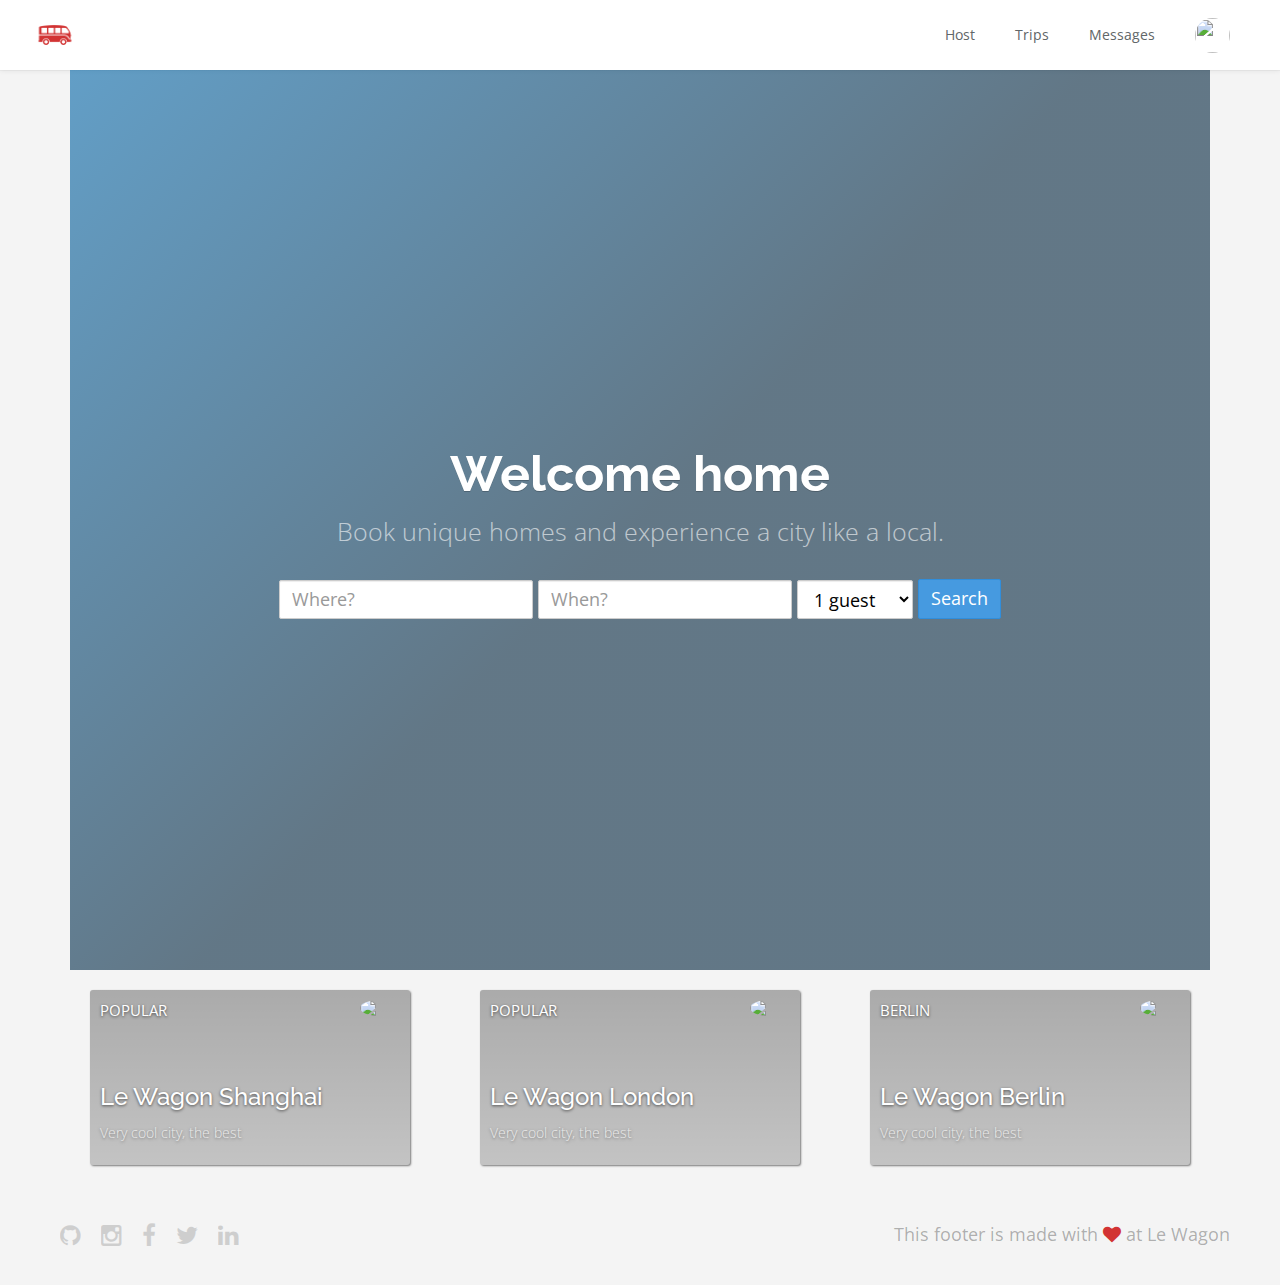
==== commit 3f783867: "Automated commit at 2017-08-07 10:27:35 UTC by middleman-deploy 2.0.0-alpha" ====
--- a/index.html
+++ b/index.html
@@ -7,20 +7,122 @@
           content="width=device-width, initial-scale=1, shrink-to-fit=no">
     <!-- Use the title from a page's frontmatter if it has one -->
     <title>Le Wagon - Middleman</title>
-    <link href="stylesheets/application-3c48b980.css" rel="stylesheet" />
+    <link href="stylesheets/application-0433ad8b.css" rel="stylesheet" />
     <script src="javascripts/application-93de88c9.js"></script>
     <link href="images/favicon-f15af148.png" rel="icon" type="image/png" />
   </head>
   <body>
-    <div id="home">
-  <div class="home-content">
-    <img src="images/logo-acc9c0ec.png" width="200" alt="Logo" />
-    <p>
-      Middleman is now running!
-    </p>
-    <p class="about">
-      <a href="about.html">More about this template</a>
-    </p>
+    <div class="navbar-wagon">
+  <!-- Logo -->
+  <a href="/" class="navbar-wagon-brand">
+    <img src="images/logo-acc9c0ec.png" alt="logo">
+  </a>
+
+  <!-- Right Navigation -->
+  <div class="navbar-wagon-right hidden-xs hidden-sm">
+
+    <a href="" class="navbar-wagon-item navbar-wagon-link">Host</a>
+    <a href="" class="navbar-wagon-item navbar-wagon-link">Trips</a>
+    <a href="" class="navbar-wagon-item navbar-wagon-link">Messages</a>
+
+    <!-- Profile picture with dropdown list -->
+    <div class="navbar-wagon-item">
+      <div class="dropdown">
+        <img src="https://kitt.lewagon.com/placeholder/users/ssaunier" class="avatar dropdown-toggle" id="navbar-wagon-menu" data-toggle="dropdown">
+        <ul class="dropdown-menu dropdown-menu-right navbar-wagon-dropdown-menu">
+          <li><a href="#">Profile</a></li>
+          <li><a href="#">Dashboard</a></li>
+          <li><a href="#">Log Out</a></li>
+        </ul>
+      </div>
+    </div>
+  </div>
+
+  <!-- Dropdown appearing on mobile only -->
+  <div class="navbar-wagon-item hidden-md hidden-lg">
+    <div class="dropdown">
+      <i class="fa fa-bars dropdown-toggle" data-toggle="dropdown"></i>
+      <ul class="dropdown-menu dropdown-menu-right navbar-wagon-dropdown-menu">
+        <li><a href="#">Host</a></li>
+        <li><a href="#">Trips</a></li>
+        <li><a href="#">Messagese</a></li>
+      </ul>
+    </div>
+  </div>
+</div>
+
+    <div class="container">
+    <div class="banner" style="background-image: linear-gradient(-225deg, rgba(0,101,168,0.6) 0%, rgba(0,36,61,0.6) 50%), url('https://kitt.lewagon.com/placeholder/cities/tokyo');">
+    <div class="banner-content">
+      <h1>Welcome home</h1>
+      <p>Book unique homes and experience a city like a local.</p>
+      <form class="form-inline">
+        <label class="sr-only" for="inlineFormInput"></label>
+        <input type="text" class="form-control mb-2 mr-sm-2 mb-sm-0" id="inlineFormInput" placeholder="Where?">
+        <label class="sr-only" for="inlineFormInput"></label>
+        <input type="text" class="form-control mb-2 mr-sm-2 mb-sm-0" id="inlineFormInput" placeholder="When?">
+          <select class="form-control input-md" id="inlineFormCustomSelect">
+           <option selected>1 guest</option>
+           <option value="1">2 guests</option>
+           <option value="2">3 guests</option>
+           <option value="3">4 guests</option>
+        </select>
+        <button type="submit" class="btn btn-primary">Search</button>
+      </form>
+    </div>
+  </div>
+    <div class="main-container">
+      <div class="row">
+        <div class="col-xs-12 col-sm-4">
+          <!-- insert <div class="card"> -->
+          <div class="card" style="background-image: linear-gradient(rgba(0,0,0,0.3), rgba(0,0,0,0.2)), url('https://kitt.lewagon.com/placeholder/cities/shanghai');">
+            <div class="card-category">Popular</div>
+            <div class="card-description">
+              <h2>Le Wagon Shanghai</h2>
+              <p>Very cool city, the best</p>
+            </div>
+            <img class="card-user" src="https://kitt.lewagon.com/placeholder/users/tgenaitay">
+            <a class="card-link" href="#" ></a>
+          </div>
+        </div>
+        <div class="col-xs-12 col-sm-4">
+          <!-- insert <div class="card"> -->
+          <div class="card" style="background-image: linear-gradient(rgba(0,0,0,0.3), rgba(0,0,0,0.2)), url('https://kitt.lewagon.com/placeholder/cities/london');">
+              <div class="card-category">Popular</div>
+              <div class="card-description">
+                <h2>Le Wagon London</h2>
+                <p>Very cool city, the best</p>
+              </div>
+              <img class="card-user" src="https://kitt.lewagon.com/placeholder/users/tgenaitay">
+              <a class="card-link" href="#" ></a>
+            </div>
+        </div>
+        <div class="col-xs-12 col-sm-4">
+          <!-- insert <div class="card"> -->
+          <div class="card" style="background-image: linear-gradient(rgba(0,0,0,0.3), rgba(0,0,0,0.2)), url('https://kitt.lewagon.com/placeholder/cities/Berlin');">
+            <div class="card-category">Berlin</div>
+            <div class="card-description">
+              <h2>Le Wagon Berlin</h2>
+              <p>Very cool city, the best</p>
+            </div>
+            <img class="card-user" src="https://kitt.lewagon.com/placeholder/users/tgenaitay">
+            <a class="card-link" href="#" ></a>
+          </div>
+        </div>
+      </div>
+    </div>
+</div>
+
+    <div class="footer">
+  <div class="footer-links">
+    <a href="#"><i class="fa fa-github"></i></a>
+    <a href="#"><i class="fa fa-instagram"></i></a>
+    <a href="#"><i class="fa fa-facebook"></i></a>
+    <a href="#"><i class="fa fa-twitter"></i></a>
+    <a href="#"><i class="fa fa-linkedin"></i></a>
+  </div>
+  <div class="footer-copyright">
+    This footer is made with <i class="fa fa-heart"></i> at Le Wagon
   </div>
 </div>
 
--- a/stylesheets/application-0433ad8b.css
+++ b/stylesheets/application-0433ad8b.css
@@ -0,0 +1,8 @@
+@import url("https://fonts.googleapis.com/css?family=Open+Sans:400,300,700|Raleway:400,100,300,700,500");/*!
+ * Bootstrap v3.3.7 (http://getbootstrap.com)
+ * Copyright 2011-2016 Twitter, Inc.
+ * Licensed under MIT (https://github.com/twbs/bootstrap/blob/master/LICENSE)
+ *//*! normalize.css v3.0.3 | MIT License | github.com/necolas/normalize.css */html{font-family:sans-serif;-ms-text-size-adjust:100%;-webkit-text-size-adjust:100%}body{margin:0}article,aside,details,figcaption,figure,footer,header,hgroup,main,menu,nav,section,summary{display:block}audio,canvas,progress,video{display:inline-block;vertical-align:baseline}audio:not([controls]){display:none;height:0}[hidden],template{display:none}a{background-color:transparent}a:active,a:hover{outline:0}abbr[title]{border-bottom:1px dotted}b,strong{font-weight:bold}dfn{font-style:italic}h1{font-size:2em;margin:0.67em 0}mark{background:#ff0;color:#000}small{font-size:80%}sub,sup{font-size:75%;line-height:0;position:relative;vertical-align:baseline}sup{top:-0.5em}sub{bottom:-0.25em}img{border:0}svg:not(:root){overflow:hidden}figure{margin:1em 40px}hr{-webkit-box-sizing:content-box;box-sizing:content-box;height:0}pre{overflow:auto}code,kbd,pre,samp{font-family:monospace, monospace;font-size:1em}button,input,optgroup,select,textarea{color:inherit;font:inherit;margin:0}button{overflow:visible}button,select{text-transform:none}button,html input[type="button"],input[type="reset"],input[type="submit"]{-webkit-appearance:button;cursor:pointer}button[disabled],html input[disabled]{cursor:default}button::-moz-focus-inner,input::-moz-focus-inner{border:0;padding:0}input{line-height:normal}input[type="checkbox"],input[type="radio"]{-webkit-box-sizing:border-box;box-sizing:border-box;padding:0}input[type="number"]::-webkit-inner-spin-button,input[type="number"]::-webkit-outer-spin-button{height:auto}input[type="search"]{-webkit-appearance:textfield;-webkit-box-sizing:content-box;box-sizing:content-box}input[type="search"]::-webkit-search-cancel-button,input[type="search"]::-webkit-search-decoration{-webkit-appearance:none}fieldset{border:1px solid #c0c0c0;margin:0 2px;padding:0.35em 0.625em 0.75em}legend{border:0;padding:0}textarea{overflow:auto}optgroup{font-weight:bold}table{border-collapse:collapse;border-spacing:0}td,th{padding:0}/*! Source: https://github.com/h5bp/html5-boilerplate/blob/master/src/css/main.css */@media print{*,*:before,*:after{background:transparent !important;color:#000 !important;-webkit-box-shadow:none !important;box-shadow:none !important;text-shadow:none !important}a,a:visited{text-decoration:underline}a[href]:after{content:" (" attr(href) ")"}abbr[title]:after{content:" (" attr(title) ")"}a[href^="#"]:after,a[href^="javascript:"]:after{content:""}pre,blockquote{border:1px solid #999;page-break-inside:avoid}thead{display:table-header-group}tr,img{page-break-inside:avoid}img{max-width:100% !important}p,h2,h3{orphans:3;widows:3}h2,h3{page-break-after:avoid}.navbar{display:none}.btn>.caret,.dropup>.btn>.caret{border-top-color:#000 !important}.label{border:1px solid #000}.table{border-collapse:collapse !important}.table td,.table th{background-color:#fff !important}.table-bordered th,.table-bordered td{border:1px solid #ddd !important}}@font-face{font-family:'Glyphicons Halflings';src:url("../assets/bootstrap/glyphicons-halflings-regular-86b6f62b.eot");src:url("../assets/bootstrap/glyphicons-halflings-regular-86b6f62b.eot?#iefix") format("embedded-opentype"),url("../assets/bootstrap/glyphicons-halflings-regular-ca35b697.woff2") format("woff2"),url("../assets/bootstrap/glyphicons-halflings-regular-278e49a8.woff") format("woff"),url("../assets/bootstrap/glyphicons-halflings-regular-44bc1850.ttf") format("truetype"),url("../assets/bootstrap/glyphicons-halflings-regular-de51a849.svg#glyphicons_halflingsregular") format("svg")}.glyphicon{position:relative;top:1px;display:inline-block;font-family:'Glyphicons Halflings';font-style:normal;font-weight:normal;line-height:1;-webkit-font-smoothing:antialiased;-moz-osx-font-smoothing:grayscale}.glyphicon-asterisk:before{content:"\002a"}.glyphicon-plus:before{content:"\002b"}.glyphicon-euro:before,.glyphicon-eur:before{content:"\20ac"}.glyphicon-minus:before{content:"\2212"}.glyphicon-cloud:before{content:"\2601"}.glyphicon-envelope:before{content:"\2709"}.glyphicon-pencil:before{content:"\270f"}.glyphicon-glass:before{content:"\e001"}.glyphicon-music:before{content:"\e002"}.glyphicon-search:before{content:"\e003"}.glyphicon-heart:before{content:"\e005"}.glyphicon-star:before{content:"\e006"}.glyphicon-star-empty:before{content:"\e007"}.glyphicon-user:before{content:"\e008"}.glyphicon-film:before{content:"\e009"}.glyphicon-th-large:before{content:"\e010"}.glyphicon-th:before{content:"\e011"}.glyphicon-th-list:before{content:"\e012"}.glyphicon-ok:before{content:"\e013"}.glyphicon-remove:before{content:"\e014"}.glyphicon-zoom-in:before{content:"\e015"}.glyphicon-zoom-out:before{content:"\e016"}.glyphicon-off:before{content:"\e017"}.glyphicon-signal:before{content:"\e018"}.glyphicon-cog:before{content:"\e019"}.glyphicon-trash:before{content:"\e020"}.glyphicon-home:before{content:"\e021"}.glyphicon-file:before{content:"\e022"}.glyphicon-time:before{content:"\e023"}.glyphicon-road:before{content:"\e024"}.glyphicon-download-alt:before{content:"\e025"}.glyphicon-download:before{content:"\e026"}.glyphicon-upload:before{content:"\e027"}.glyphicon-inbox:before{content:"\e028"}.glyphicon-play-circle:before{content:"\e029"}.glyphicon-repeat:before{content:"\e030"}.glyphicon-refresh:before{content:"\e031"}.glyphicon-list-alt:before{content:"\e032"}.glyphicon-lock:before{content:"\e033"}.glyphicon-flag:before{content:"\e034"}.glyphicon-headphones:before{content:"\e035"}.glyphicon-volume-off:before{content:"\e036"}.glyphicon-volume-down:before{content:"\e037"}.glyphicon-volume-up:before{content:"\e038"}.glyphicon-qrcode:before{content:"\e039"}.glyphicon-barcode:before{content:"\e040"}.glyphicon-tag:before{content:"\e041"}.glyphicon-tags:before{content:"\e042"}.glyphicon-book:before{content:"\e043"}.glyphicon-bookmark:before{content:"\e044"}.glyphicon-print:before{content:"\e045"}.glyphicon-camera:before{content:"\e046"}.glyphicon-font:before{content:"\e047"}.glyphicon-bold:before{content:"\e048"}.glyphicon-italic:before{content:"\e049"}.glyphicon-text-height:before{content:"\e050"}.glyphicon-text-width:before{content:"\e051"}.glyphicon-align-left:before{content:"\e052"}.glyphicon-align-center:before{content:"\e053"}.glyphicon-align-right:before{content:"\e054"}.glyphicon-align-justify:before{content:"\e055"}.glyphicon-list:before{content:"\e056"}.glyphicon-indent-left:before{content:"\e057"}.glyphicon-indent-right:before{content:"\e058"}.glyphicon-facetime-video:before{content:"\e059"}.glyphicon-picture:before{content:"\e060"}.glyphicon-map-marker:before{content:"\e062"}.glyphicon-adjust:before{content:"\e063"}.glyphicon-tint:before{content:"\e064"}.glyphicon-edit:before{content:"\e065"}.glyphicon-share:before{content:"\e066"}.glyphicon-check:before{content:"\e067"}.glyphicon-move:before{content:"\e068"}.glyphicon-step-backward:before{content:"\e069"}.glyphicon-fast-backward:before{content:"\e070"}.glyphicon-backward:before{content:"\e071"}.glyphicon-play:before{content:"\e072"}.glyphicon-pause:before{content:"\e073"}.glyphicon-stop:before{content:"\e074"}.glyphicon-forward:before{content:"\e075"}.glyphicon-fast-forward:before{content:"\e076"}.glyphicon-step-forward:before{content:"\e077"}.glyphicon-eject:before{content:"\e078"}.glyphicon-chevron-left:before{content:"\e079"}.glyphicon-chevron-right:before{content:"\e080"}.glyphicon-plus-sign:before{content:"\e081"}.glyphicon-minus-sign:before{content:"\e082"}.glyphicon-remove-sign:before{content:"\e083"}.glyphicon-ok-sign:before{content:"\e084"}.glyphicon-question-sign:before{content:"\e085"}.glyphicon-info-sign:before{content:"\e086"}.glyphicon-screenshot:before{content:"\e087"}.glyphicon-remove-circle:before{content:"\e088"}.glyphicon-ok-circle:before{content:"\e089"}.glyphicon-ban-circle:before{content:"\e090"}.glyphicon-arrow-left:before{content:"\e091"}.glyphicon-arrow-right:before{content:"\e092"}.glyphicon-arrow-up:before{content:"\e093"}.glyphicon-arrow-down:before{content:"\e094"}.glyphicon-share-alt:before{content:"\e095"}.glyphicon-resize-full:before{content:"\e096"}.glyphicon-resize-small:before{content:"\e097"}.glyphicon-exclamation-sign:before{content:"\e101"}.glyphicon-gift:before{content:"\e102"}.glyphicon-leaf:before{content:"\e103"}.glyphicon-fire:before{content:"\e104"}.glyphicon-eye-open:before{content:"\e105"}.glyphicon-eye-close:before{content:"\e106"}.glyphicon-warning-sign:before{content:"\e107"}.glyphicon-plane:before{content:"\e108"}.glyphicon-calendar:before{content:"\e109"}.glyphicon-random:before{content:"\e110"}.glyphicon-comment:before{content:"\e111"}.glyphicon-magnet:before{content:"\e112"}.glyphicon-chevron-up:before{content:"\e113"}.glyphicon-chevron-down:before{content:"\e114"}.glyphicon-retweet:before{content:"\e115"}.glyphicon-shopping-cart:before{content:"\e116"}.glyphicon-folder-close:before{content:"\e117"}.glyphicon-folder-open:before{content:"\e118"}.glyphicon-resize-vertical:before{content:"\e119"}.glyphicon-resize-horizontal:before{content:"\e120"}.glyphicon-hdd:before{content:"\e121"}.glyphicon-bullhorn:before{content:"\e122"}.glyphicon-bell:before{content:"\e123"}.glyphicon-certificate:before{content:"\e124"}.glyphicon-thumbs-up:before{content:"\e125"}.glyphicon-thumbs-down:before{content:"\e126"}.glyphicon-hand-right:before{content:"\e127"}.glyphicon-hand-left:before{content:"\e128"}.glyphicon-hand-up:before{content:"\e129"}.glyphicon-hand-down:before{content:"\e130"}.glyphicon-circle-arrow-right:before{content:"\e131"}.glyphicon-circle-arrow-left:before{content:"\e132"}.glyphicon-circle-arrow-up:before{content:"\e133"}.glyphicon-circle-arrow-down:before{content:"\e134"}.glyphicon-globe:before{content:"\e135"}.glyphicon-wrench:before{content:"\e136"}.glyphicon-tasks:before{content:"\e137"}.glyphicon-filter:before{content:"\e138"}.glyphicon-briefcase:before{content:"\e139"}.glyphicon-fullscreen:before{content:"\e140"}.glyphicon-dashboard:before{content:"\e141"}.glyphicon-paperclip:before{content:"\e142"}.glyphicon-heart-empty:before{content:"\e143"}.glyphicon-link:before{content:"\e144"}.glyphicon-phone:before{content:"\e145"}.glyphicon-pushpin:before{content:"\e146"}.glyphicon-usd:before{content:"\e148"}.glyphicon-gbp:before{content:"\e149"}.glyphicon-sort:before{content:"\e150"}.glyphicon-sort-by-alphabet:before{content:"\e151"}.glyphicon-sort-by-alphabet-alt:before{content:"\e152"}.glyphicon-sort-by-order:before{content:"\e153"}.glyphicon-sort-by-order-alt:before{content:"\e154"}.glyphicon-sort-by-attributes:before{content:"\e155"}.glyphicon-sort-by-attributes-alt:before{content:"\e156"}.glyphicon-unchecked:before{content:"\e157"}.glyphicon-expand:before{content:"\e158"}.glyphicon-collapse-down:before{content:"\e159"}.glyphicon-collapse-up:before{content:"\e160"}.glyphicon-log-in:before{content:"\e161"}.glyphicon-flash:before{content:"\e162"}.glyphicon-log-out:before{content:"\e163"}.glyphicon-new-window:before{content:"\e164"}.glyphicon-record:before{content:"\e165"}.glyphicon-save:before{content:"\e166"}.glyphicon-open:before{content:"\e167"}.glyphicon-saved:before{content:"\e168"}.glyphicon-import:before{content:"\e169"}.glyphicon-export:before{content:"\e170"}.glyphicon-send:before{content:"\e171"}.glyphicon-floppy-disk:before{content:"\e172"}.glyphicon-floppy-saved:before{content:"\e173"}.glyphicon-floppy-remove:before{content:"\e174"}.glyphicon-floppy-save:before{content:"\e175"}.glyphicon-floppy-open:before{content:"\e176"}.glyphicon-credit-card:before{content:"\e177"}.glyphicon-transfer:before{content:"\e178"}.glyphicon-cutlery:before{content:"\e179"}.glyphicon-header:before{content:"\e180"}.glyphicon-compressed:before{content:"\e181"}.glyphicon-earphone:before{content:"\e182"}.glyphicon-phone-alt:before{content:"\e183"}.glyphicon-tower:before{content:"\e184"}.glyphicon-stats:before{content:"\e185"}.glyphicon-sd-video:before{content:"\e186"}.glyphicon-hd-video:before{content:"\e187"}.glyphicon-subtitles:before{content:"\e188"}.glyphicon-sound-stereo:before{content:"\e189"}.glyphicon-sound-dolby:before{content:"\e190"}.glyphicon-sound-5-1:before{content:"\e191"}.glyphicon-sound-6-1:before{content:"\e192"}.glyphicon-sound-7-1:before{content:"\e193"}.glyphicon-copyright-mark:before{content:"\e194"}.glyphicon-registration-mark:before{content:"\e195"}.glyphicon-cloud-download:before{content:"\e197"}.glyphicon-cloud-upload:before{content:"\e198"}.glyphicon-tree-conifer:before{content:"\e199"}.glyphicon-tree-deciduous:before{content:"\e200"}.glyphicon-cd:before{content:"\e201"}.glyphicon-save-file:before{content:"\e202"}.glyphicon-open-file:before{content:"\e203"}.glyphicon-level-up:before{content:"\e204"}.glyphicon-copy:before{content:"\e205"}.glyphicon-paste:before{content:"\e206"}.glyphicon-alert:before{content:"\e209"}.glyphicon-equalizer:before{content:"\e210"}.glyphicon-king:before{content:"\e211"}.glyphicon-queen:before{content:"\e212"}.glyphicon-pawn:before{content:"\e213"}.glyphicon-bishop:before{content:"\e214"}.glyphicon-knight:before{content:"\e215"}.glyphicon-baby-formula:before{content:"\e216"}.glyphicon-tent:before{content:"\26fa"}.glyphicon-blackboard:before{content:"\e218"}.glyphicon-bed:before{content:"\e219"}.glyphicon-apple:before{content:"\f8ff"}.glyphicon-erase:before{content:"\e221"}.glyphicon-hourglass:before{content:"\231b"}.glyphicon-lamp:before{content:"\e223"}.glyphicon-duplicate:before{content:"\e224"}.glyphicon-piggy-bank:before{content:"\e225"}.glyphicon-scissors:before{content:"\e226"}.glyphicon-bitcoin:before{content:"\e227"}.glyphicon-btc:before{content:"\e227"}.glyphicon-xbt:before{content:"\e227"}.glyphicon-yen:before{content:"\00a5"}.glyphicon-jpy:before{content:"\00a5"}.glyphicon-ruble:before{content:"\20bd"}.glyphicon-rub:before{content:"\20bd"}.glyphicon-scale:before{content:"\e230"}.glyphicon-ice-lolly:before{content:"\e231"}.glyphicon-ice-lolly-tasted:before{content:"\e232"}.glyphicon-education:before{content:"\e233"}.glyphicon-option-horizontal:before{content:"\e234"}.glyphicon-option-vertical:before{content:"\e235"}.glyphicon-menu-hamburger:before{content:"\e236"}.glyphicon-modal-window:before{content:"\e237"}.glyphicon-oil:before{content:"\e238"}.glyphicon-grain:before{content:"\e239"}.glyphicon-sunglasses:before{content:"\e240"}.glyphicon-text-size:before{content:"\e241"}.glyphicon-text-color:before{content:"\e242"}.glyphicon-text-background:before{content:"\e243"}.glyphicon-object-align-top:before{content:"\e244"}.glyphicon-object-align-bottom:before{content:"\e245"}.glyphicon-object-align-horizontal:before{content:"\e246"}.glyphicon-object-align-left:before{content:"\e247"}.glyphicon-object-align-vertical:before{content:"\e248"}.glyphicon-object-align-right:before{content:"\e249"}.glyphicon-triangle-right:before{content:"\e250"}.glyphicon-triangle-left:before{content:"\e251"}.glyphicon-triangle-bottom:before{content:"\e252"}.glyphicon-triangle-top:before{content:"\e253"}.glyphicon-console:before{content:"\e254"}.glyphicon-superscript:before{content:"\e255"}.glyphicon-subscript:before{content:"\e256"}.glyphicon-menu-left:before{content:"\e257"}.glyphicon-menu-right:before{content:"\e258"}.glyphicon-menu-down:before{content:"\e259"}.glyphicon-menu-up:before{content:"\e260"}*{-webkit-box-sizing:border-box;box-sizing:border-box}*:before,*:after{-webkit-box-sizing:border-box;box-sizing:border-box}html{font-size:10px;-webkit-tap-highlight-color:transparent}body{font-family:"Open Sans", "Helvetica", "sans-serif";font-size:18px;line-height:1.42857143;color:#333333;background-color:#F4F4F4}input,button,select,textarea{font-family:inherit;font-size:inherit;line-height:inherit}a{color:#469AE0;text-decoration:none}a:hover,a:focus{color:#1f74ba;text-decoration:underline}a:focus{outline:5px auto -webkit-focus-ring-color;outline-offset:-2px}figure{margin:0}img{vertical-align:middle}.img-responsive{display:block;max-width:100%;height:auto}.img-rounded{border-radius:2px}.img-thumbnail{padding:4px;line-height:1.42857143;background-color:#F4F4F4;border:1px solid #ddd;border-radius:2px;-webkit-transition:all 0.2s ease-in-out;transition:all 0.2s ease-in-out;display:inline-block;max-width:100%;height:auto}.img-circle{border-radius:50%}hr{margin-top:25px;margin-bottom:25px;border:0;border-top:1px solid #eeeeee}.sr-only{position:absolute;width:1px;height:1px;margin:-1px;padding:0;overflow:hidden;clip:rect(0, 0, 0, 0);border:0}.sr-only-focusable:active,.sr-only-focusable:focus{position:static;width:auto;height:auto;margin:0;overflow:visible;clip:auto}[role="button"]{cursor:pointer}h1,h2,h3,h4,h5,h6,.h1,.h2,.h3,.h4,.h5,.h6{font-family:"Raleway", "Helvetica", "sans-serif";font-weight:500;line-height:1.1;color:inherit}h1 small,h1 .small,h2 small,h2 .small,h3 small,h3 .small,h4 small,h4 .small,h5 small,h5 .small,h6 small,h6 .small,.h1 small,.h1 .small,.h2 small,.h2 .small,.h3 small,.h3 .small,.h4 small,.h4 .small,.h5 small,.h5 .small,.h6 small,.h6 .small{font-weight:normal;line-height:1;color:#777777}h1,.h1,h2,.h2,h3,.h3{margin-top:25px;margin-bottom:12.5px}h1 small,h1 .small,.h1 small,.h1 .small,h2 small,h2 .small,.h2 small,.h2 .small,h3 small,h3 .small,.h3 small,.h3 .small{font-size:65%}h4,.h4,h5,.h5,h6,.h6{margin-top:12.5px;margin-bottom:12.5px}h4 small,h4 .small,.h4 small,.h4 .small,h5 small,h5 .small,.h5 small,.h5 .small,h6 small,h6 .small,.h6 small,.h6 .small{font-size:75%}h1,.h1{font-size:46px}h2,.h2{font-size:38px}h3,.h3{font-size:31px}h4,.h4{font-size:23px}h5,.h5{font-size:18px}h6,.h6{font-size:16px}p{margin:0 0 12.5px}.lead{margin-bottom:25px;font-size:20px;font-weight:300;line-height:1.4}@media (min-width: 768px){.lead{font-size:27px}}small,.small{font-size:88%}mark,.mark{background-color:#fcf8e3;padding:.2em}.text-left{text-align:left}.text-right{text-align:right}.text-center{text-align:center}.text-justify{text-align:justify}.text-nowrap{white-space:nowrap}.text-lowercase{text-transform:lowercase}.text-uppercase,.initialism{text-transform:uppercase}.text-capitalize{text-transform:capitalize}.text-muted{color:#777777}.text-primary{color:#469AE0}a.text-primary:hover,a.text-primary:focus{color:#2381d0}.text-success{color:#3c763d}a.text-success:hover,a.text-success:focus{color:#2b542c}.text-info{color:#31708f}a.text-info:hover,a.text-info:focus{color:#245269}.text-warning{color:#8a6d3b}a.text-warning:hover,a.text-warning:focus{color:#66512c}.text-danger{color:#a94442}a.text-danger:hover,a.text-danger:focus{color:#843534}.bg-primary{color:#fff}.bg-primary{background-color:#469AE0}a.bg-primary:hover,a.bg-primary:focus{background-color:#2381d0}.bg-success{background-color:#dff0d8}a.bg-success:hover,a.bg-success:focus{background-color:#c1e2b3}.bg-info{background-color:#d9edf7}a.bg-info:hover,a.bg-info:focus{background-color:#afd9ee}.bg-warning{background-color:#fcf8e3}a.bg-warning:hover,a.bg-warning:focus{background-color:#f7ecb5}.bg-danger{background-color:#f2dede}a.bg-danger:hover,a.bg-danger:focus{background-color:#e4b9b9}.page-header{padding-bottom:11.5px;margin:50px 0 25px;border-bottom:1px solid #eeeeee}ul,ol{margin-top:0;margin-bottom:12.5px}ul ul,ul ol,ol ul,ol ol{margin-bottom:0}.list-unstyled{padding-left:0;list-style:none}.list-inline{padding-left:0;list-style:none;margin-left:-5px}.list-inline>li{display:inline-block;padding-left:5px;padding-right:5px}dl{margin-top:0;margin-bottom:25px}dt,dd{line-height:1.42857143}dt{font-weight:bold}dd{margin-left:0}.dl-horizontal dd:before,.dl-horizontal dd:after{content:" ";display:table}.dl-horizontal dd:after{clear:both}@media (min-width: 768px){.dl-horizontal dt{float:left;width:160px;clear:left;text-align:right;overflow:hidden;text-overflow:ellipsis;white-space:nowrap}.dl-horizontal dd{margin-left:180px}}abbr[title],abbr[data-original-title]{cursor:help;border-bottom:1px dotted #777777}.initialism{font-size:90%}blockquote{padding:12.5px 25px;margin:0 0 25px;font-size:22.5px;border-left:5px solid #eeeeee}blockquote p:last-child,blockquote ul:last-child,blockquote ol:last-child{margin-bottom:0}blockquote footer,blockquote small,blockquote .small{display:block;font-size:80%;line-height:1.42857143;color:#777777}blockquote footer:before,blockquote small:before,blockquote .small:before{content:'\2014 \00A0'}.blockquote-reverse,blockquote.pull-right{padding-right:15px;padding-left:0;border-right:5px solid #eeeeee;border-left:0;text-align:right}.blockquote-reverse footer:before,.blockquote-reverse small:before,.blockquote-reverse .small:before,blockquote.pull-right footer:before,blockquote.pull-right small:before,blockquote.pull-right .small:before{content:''}.blockquote-reverse footer:after,.blockquote-reverse small:after,.blockquote-reverse .small:after,blockquote.pull-right footer:after,blockquote.pull-right small:after,blockquote.pull-right .small:after{content:'\00A0 \2014'}address{margin-bottom:25px;font-style:normal;line-height:1.42857143}code,kbd,pre,samp{font-family:Menlo, Monaco, Consolas, "Courier New", monospace}code{padding:2px 4px;font-size:90%;color:#c7254e;background-color:#f9f2f4;border-radius:2px}kbd{padding:2px 4px;font-size:90%;color:#fff;background-color:#333;border-radius:2px;-webkit-box-shadow:inset 0 -1px 0 rgba(0,0,0,0.25);box-shadow:inset 0 -1px 0 rgba(0,0,0,0.25)}kbd kbd{padding:0;font-size:100%;font-weight:bold;-webkit-box-shadow:none;box-shadow:none}pre{display:block;padding:12px;margin:0 0 12.5px;font-size:17px;line-height:1.42857143;word-break:break-all;word-wrap:break-word;color:#333333;background-color:#f5f5f5;border:1px solid #ccc;border-radius:2px}pre code{padding:0;font-size:inherit;color:inherit;white-space:pre-wrap;background-color:transparent;border-radius:0}.pre-scrollable{max-height:340px;overflow-y:scroll}.container{margin-right:auto;margin-left:auto;padding-left:15px;padding-right:15px}.container:before,.container:after{content:" ";display:table}.container:after{clear:both}@media (min-width: 768px){.container{width:750px}}@media (min-width: 992px){.container{width:970px}}@media (min-width: 1200px){.container{width:1170px}}.container-fluid{margin-right:auto;margin-left:auto;padding-left:15px;padding-right:15px}.container-fluid:before,.container-fluid:after{content:" ";display:table}.container-fluid:after{clear:both}.row{margin-left:-15px;margin-right:-15px}.row:before,.row:after{content:" ";display:table}.row:after{clear:both}.col-xs-1,.col-sm-1,.col-md-1,.col-lg-1,.col-xs-2,.col-sm-2,.col-md-2,.col-lg-2,.col-xs-3,.col-sm-3,.col-md-3,.col-lg-3,.col-xs-4,.col-sm-4,.col-md-4,.col-lg-4,.col-xs-5,.col-sm-5,.col-md-5,.col-lg-5,.col-xs-6,.col-sm-6,.col-md-6,.col-lg-6,.col-xs-7,.col-sm-7,.col-md-7,.col-lg-7,.col-xs-8,.col-sm-8,.col-md-8,.col-lg-8,.col-xs-9,.col-sm-9,.col-md-9,.col-lg-9,.col-xs-10,.col-sm-10,.col-md-10,.col-lg-10,.col-xs-11,.col-sm-11,.col-md-11,.col-lg-11,.col-xs-12,.col-sm-12,.col-md-12,.col-lg-12{position:relative;min-height:1px;padding-left:15px;padding-right:15px}.col-xs-1,.col-xs-2,.col-xs-3,.col-xs-4,.col-xs-5,.col-xs-6,.col-xs-7,.col-xs-8,.col-xs-9,.col-xs-10,.col-xs-11,.col-xs-12{float:left}.col-xs-1{width:8.33333333%}.col-xs-2{width:16.66666667%}.col-xs-3{width:25%}.col-xs-4{width:33.33333333%}.col-xs-5{width:41.66666667%}.col-xs-6{width:50%}.col-xs-7{width:58.33333333%}.col-xs-8{width:66.66666667%}.col-xs-9{width:75%}.col-xs-10{width:83.33333333%}.col-xs-11{width:91.66666667%}.col-xs-12{width:100%}.col-xs-pull-0{right:auto}.col-xs-pull-1{right:8.33333333%}.col-xs-pull-2{right:16.66666667%}.col-xs-pull-3{right:25%}.col-xs-pull-4{right:33.33333333%}.col-xs-pull-5{right:41.66666667%}.col-xs-pull-6{right:50%}.col-xs-pull-7{right:58.33333333%}.col-xs-pull-8{right:66.66666667%}.col-xs-pull-9{right:75%}.col-xs-pull-10{right:83.33333333%}.col-xs-pull-11{right:91.66666667%}.col-xs-pull-12{right:100%}.col-xs-push-0{left:auto}.col-xs-push-1{left:8.33333333%}.col-xs-push-2{left:16.66666667%}.col-xs-push-3{left:25%}.col-xs-push-4{left:33.33333333%}.col-xs-push-5{left:41.66666667%}.col-xs-push-6{left:50%}.col-xs-push-7{left:58.33333333%}.col-xs-push-8{left:66.66666667%}.col-xs-push-9{left:75%}.col-xs-push-10{left:83.33333333%}.col-xs-push-11{left:91.66666667%}.col-xs-push-12{left:100%}.col-xs-offset-0{margin-left:0%}.col-xs-offset-1{margin-left:8.33333333%}.col-xs-offset-2{margin-left:16.66666667%}.col-xs-offset-3{margin-left:25%}.col-xs-offset-4{margin-left:33.33333333%}.col-xs-offset-5{margin-left:41.66666667%}.col-xs-offset-6{margin-left:50%}.col-xs-offset-7{margin-left:58.33333333%}.col-xs-offset-8{margin-left:66.66666667%}.col-xs-offset-9{margin-left:75%}.col-xs-offset-10{margin-left:83.33333333%}.col-xs-offset-11{margin-left:91.66666667%}.col-xs-offset-12{margin-left:100%}@media (min-width: 768px){.col-sm-1,.col-sm-2,.col-sm-3,.col-sm-4,.col-sm-5,.col-sm-6,.col-sm-7,.col-sm-8,.col-sm-9,.col-sm-10,.col-sm-11,.col-sm-12{float:left}.col-sm-1{width:8.33333333%}.col-sm-2{width:16.66666667%}.col-sm-3{width:25%}.col-sm-4{width:33.33333333%}.col-sm-5{width:41.66666667%}.col-sm-6{width:50%}.col-sm-7{width:58.33333333%}.col-sm-8{width:66.66666667%}.col-sm-9{width:75%}.col-sm-10{width:83.33333333%}.col-sm-11{width:91.66666667%}.col-sm-12{width:100%}.col-sm-pull-0{right:auto}.col-sm-pull-1{right:8.33333333%}.col-sm-pull-2{right:16.66666667%}.col-sm-pull-3{right:25%}.col-sm-pull-4{right:33.33333333%}.col-sm-pull-5{right:41.66666667%}.col-sm-pull-6{right:50%}.col-sm-pull-7{right:58.33333333%}.col-sm-pull-8{right:66.66666667%}.col-sm-pull-9{right:75%}.col-sm-pull-10{right:83.33333333%}.col-sm-pull-11{right:91.66666667%}.col-sm-pull-12{right:100%}.col-sm-push-0{left:auto}.col-sm-push-1{left:8.33333333%}.col-sm-push-2{left:16.66666667%}.col-sm-push-3{left:25%}.col-sm-push-4{left:33.33333333%}.col-sm-push-5{left:41.66666667%}.col-sm-push-6{left:50%}.col-sm-push-7{left:58.33333333%}.col-sm-push-8{left:66.66666667%}.col-sm-push-9{left:75%}.col-sm-push-10{left:83.33333333%}.col-sm-push-11{left:91.66666667%}.col-sm-push-12{left:100%}.col-sm-offset-0{margin-left:0%}.col-sm-offset-1{margin-left:8.33333333%}.col-sm-offset-2{margin-left:16.66666667%}.col-sm-offset-3{margin-left:25%}.col-sm-offset-4{margin-left:33.33333333%}.col-sm-offset-5{margin-left:41.66666667%}.col-sm-offset-6{margin-left:50%}.col-sm-offset-7{margin-left:58.33333333%}.col-sm-offset-8{margin-left:66.66666667%}.col-sm-offset-9{margin-left:75%}.col-sm-offset-10{margin-left:83.33333333%}.col-sm-offset-11{margin-left:91.66666667%}.col-sm-offset-12{margin-left:100%}}@media (min-width: 992px){.col-md-1,.col-md-2,.col-md-3,.col-md-4,.col-md-5,.col-md-6,.col-md-7,.col-md-8,.col-md-9,.col-md-10,.col-md-11,.col-md-12{float:left}.col-md-1{width:8.33333333%}.col-md-2{width:16.66666667%}.col-md-3{width:25%}.col-md-4{width:33.33333333%}.col-md-5{width:41.66666667%}.col-md-6{width:50%}.col-md-7{width:58.33333333%}.col-md-8{width:66.66666667%}.col-md-9{width:75%}.col-md-10{width:83.33333333%}.col-md-11{width:91.66666667%}.col-md-12{width:100%}.col-md-pull-0{right:auto}.col-md-pull-1{right:8.33333333%}.col-md-pull-2{right:16.66666667%}.col-md-pull-3{right:25%}.col-md-pull-4{right:33.33333333%}.col-md-pull-5{right:41.66666667%}.col-md-pull-6{right:50%}.col-md-pull-7{right:58.33333333%}.col-md-pull-8{right:66.66666667%}.col-md-pull-9{right:75%}.col-md-pull-10{right:83.33333333%}.col-md-pull-11{right:91.66666667%}.col-md-pull-12{right:100%}.col-md-push-0{left:auto}.col-md-push-1{left:8.33333333%}.col-md-push-2{left:16.66666667%}.col-md-push-3{left:25%}.col-md-push-4{left:33.33333333%}.col-md-push-5{left:41.66666667%}.col-md-push-6{left:50%}.col-md-push-7{left:58.33333333%}.col-md-push-8{left:66.66666667%}.col-md-push-9{left:75%}.col-md-push-10{left:83.33333333%}.col-md-push-11{left:91.66666667%}.col-md-push-12{left:100%}.col-md-offset-0{margin-left:0%}.col-md-offset-1{margin-left:8.33333333%}.col-md-offset-2{margin-left:16.66666667%}.col-md-offset-3{margin-left:25%}.col-md-offset-4{margin-left:33.33333333%}.col-md-offset-5{margin-left:41.66666667%}.col-md-offset-6{margin-left:50%}.col-md-offset-7{margin-left:58.33333333%}.col-md-offset-8{margin-left:66.66666667%}.col-md-offset-9{margin-left:75%}.col-md-offset-10{margin-left:83.33333333%}.col-md-offset-11{margin-left:91.66666667%}.col-md-offset-12{margin-left:100%}}@media (min-width: 1200px){.col-lg-1,.col-lg-2,.col-lg-3,.col-lg-4,.col-lg-5,.col-lg-6,.col-lg-7,.col-lg-8,.col-lg-9,.col-lg-10,.col-lg-11,.col-lg-12{float:left}.col-lg-1{width:8.33333333%}.col-lg-2{width:16.66666667%}.col-lg-3{width:25%}.col-lg-4{width:33.33333333%}.col-lg-5{width:41.66666667%}.col-lg-6{width:50%}.col-lg-7{width:58.33333333%}.col-lg-8{width:66.66666667%}.col-lg-9{width:75%}.col-lg-10{width:83.33333333%}.col-lg-11{width:91.66666667%}.col-lg-12{width:100%}.col-lg-pull-0{right:auto}.col-lg-pull-1{right:8.33333333%}.col-lg-pull-2{right:16.66666667%}.col-lg-pull-3{right:25%}.col-lg-pull-4{right:33.33333333%}.col-lg-pull-5{right:41.66666667%}.col-lg-pull-6{right:50%}.col-lg-pull-7{right:58.33333333%}.col-lg-pull-8{right:66.66666667%}.col-lg-pull-9{right:75%}.col-lg-pull-10{right:83.33333333%}.col-lg-pull-11{right:91.66666667%}.col-lg-pull-12{right:100%}.col-lg-push-0{left:auto}.col-lg-push-1{left:8.33333333%}.col-lg-push-2{left:16.66666667%}.col-lg-push-3{left:25%}.col-lg-push-4{left:33.33333333%}.col-lg-push-5{left:41.66666667%}.col-lg-push-6{left:50%}.col-lg-push-7{left:58.33333333%}.col-lg-push-8{left:66.66666667%}.col-lg-push-9{left:75%}.col-lg-push-10{left:83.33333333%}.col-lg-push-11{left:91.66666667%}.col-lg-push-12{left:100%}.col-lg-offset-0{margin-left:0%}.col-lg-offset-1{margin-left:8.33333333%}.col-lg-offset-2{margin-left:16.66666667%}.col-lg-offset-3{margin-left:25%}.col-lg-offset-4{margin-left:33.33333333%}.col-lg-offset-5{margin-left:41.66666667%}.col-lg-offset-6{margin-left:50%}.col-lg-offset-7{margin-left:58.33333333%}.col-lg-offset-8{margin-left:66.66666667%}.col-lg-offset-9{margin-left:75%}.col-lg-offset-10{margin-left:83.33333333%}.col-lg-offset-11{margin-left:91.66666667%}.col-lg-offset-12{margin-left:100%}}table{background-color:transparent}caption{padding-top:8px;padding-bottom:8px;color:#777777;text-align:left}th{text-align:left}.table{width:100%;max-width:100%;margin-bottom:25px}.table>thead>tr>th,.table>thead>tr>td,.table>tbody>tr>th,.table>tbody>tr>td,.table>tfoot>tr>th,.table>tfoot>tr>td{padding:8px;line-height:1.42857143;vertical-align:top;border-top:1px solid #ddd}.table>thead>tr>th{vertical-align:bottom;border-bottom:2px solid #ddd}.table>caption+thead>tr:first-child>th,.table>caption+thead>tr:first-child>td,.table>colgroup+thead>tr:first-child>th,.table>colgroup+thead>tr:first-child>td,.table>thead:first-child>tr:first-child>th,.table>thead:first-child>tr:first-child>td{border-top:0}.table>tbody+tbody{border-top:2px solid #ddd}.table .table{background-color:#F4F4F4}.table-condensed>thead>tr>th,.table-condensed>thead>tr>td,.table-condensed>tbody>tr>th,.table-condensed>tbody>tr>td,.table-condensed>tfoot>tr>th,.table-condensed>tfoot>tr>td{padding:5px}.table-bordered{border:1px solid #ddd}.table-bordered>thead>tr>th,.table-bordered>thead>tr>td,.table-bordered>tbody>tr>th,.table-bordered>tbody>tr>td,.table-bordered>tfoot>tr>th,.table-bordered>tfoot>tr>td{border:1px solid #ddd}.table-bordered>thead>tr>th,.table-bordered>thead>tr>td{border-bottom-width:2px}.table-striped>tbody>tr:nth-of-type(odd){background-color:#f9f9f9}.table-hover>tbody>tr:hover{background-color:#f5f5f5}table col[class*="col-"]{position:static;float:none;display:table-column}table td[class*="col-"],table th[class*="col-"]{position:static;float:none;display:table-cell}.table>thead>tr>td.active,.table>thead>tr>th.active,.table>thead>tr.active>td,.table>thead>tr.active>th,.table>tbody>tr>td.active,.table>tbody>tr>th.active,.table>tbody>tr.active>td,.table>tbody>tr.active>th,.table>tfoot>tr>td.active,.table>tfoot>tr>th.active,.table>tfoot>tr.active>td,.table>tfoot>tr.active>th{background-color:#f5f5f5}.table-hover>tbody>tr>td.active:hover,.table-hover>tbody>tr>th.active:hover,.table-hover>tbody>tr.active:hover>td,.table-hover>tbody>tr:hover>.active,.table-hover>tbody>tr.active:hover>th{background-color:#e8e8e8}.table>thead>tr>td.success,.table>thead>tr>th.success,.table>thead>tr.success>td,.table>thead>tr.success>th,.table>tbody>tr>td.success,.table>tbody>tr>th.success,.table>tbody>tr.success>td,.table>tbody>tr.success>th,.table>tfoot>tr>td.success,.table>tfoot>tr>th.success,.table>tfoot>tr.success>td,.table>tfoot>tr.success>th{background-color:#dff0d8}.table-hover>tbody>tr>td.success:hover,.table-hover>tbody>tr>th.success:hover,.table-hover>tbody>tr.success:hover>td,.table-hover>tbody>tr:hover>.success,.table-hover>tbody>tr.success:hover>th{background-color:#d0e9c6}.table>thead>tr>td.info,.table>thead>tr>th.info,.table>thead>tr.info>td,.table>thead>tr.info>th,.table>tbody>tr>td.info,.table>tbody>tr>th.info,.table>tbody>tr.info>td,.table>tbody>tr.info>th,.table>tfoot>tr>td.info,.table>tfoot>tr>th.info,.table>tfoot>tr.info>td,.table>tfoot>tr.info>th{background-color:#d9edf7}.table-hover>tbody>tr>td.info:hover,.table-hover>tbody>tr>th.info:hover,.table-hover>tbody>tr.info:hover>td,.table-hover>tbody>tr:hover>.info,.table-hover>tbody>tr.info:hover>th{background-color:#c4e3f3}.table>thead>tr>td.warning,.table>thead>tr>th.warning,.table>thead>tr.warning>td,.table>thead>tr.warning>th,.table>tbody>tr>td.warning,.table>tbody>tr>th.warning,.table>tbody>tr.warning>td,.table>tbody>tr.warning>th,.table>tfoot>tr>td.warning,.table>tfoot>tr>th.warning,.table>tfoot>tr.warning>td,.table>tfoot>tr.warning>th{background-color:#fcf8e3}.table-hover>tbody>tr>td.warning:hover,.table-hover>tbody>tr>th.warning:hover,.table-hover>tbody>tr.warning:hover>td,.table-hover>tbody>tr:hover>.warning,.table-hover>tbody>tr.warning:hover>th{background-color:#faf2cc}.table>thead>tr>td.danger,.table>thead>tr>th.danger,.table>thead>tr.danger>td,.table>thead>tr.danger>th,.table>tbody>tr>td.danger,.table>tbody>tr>th.danger,.table>tbody>tr.danger>td,.table>tbody>tr.danger>th,.table>tfoot>tr>td.danger,.table>tfoot>tr>th.danger,.table>tfoot>tr.danger>td,.table>tfoot>tr.danger>th{background-color:#f2dede}.table-hover>tbody>tr>td.danger:hover,.table-hover>tbody>tr>th.danger:hover,.table-hover>tbody>tr.danger:hover>td,.table-hover>tbody>tr:hover>.danger,.table-hover>tbody>tr.danger:hover>th{background-color:#ebcccc}.table-responsive{overflow-x:auto;min-height:0.01%}@media screen and (max-width: 767px){.table-responsive{width:100%;margin-bottom:18.75px;overflow-y:hidden;-ms-overflow-style:-ms-autohiding-scrollbar;border:1px solid #ddd}.table-responsive>.table{margin-bottom:0}.table-responsive>.table>thead>tr>th,.table-responsive>.table>thead>tr>td,.table-responsive>.table>tbody>tr>th,.table-responsive>.table>tbody>tr>td,.table-responsive>.table>tfoot>tr>th,.table-responsive>.table>tfoot>tr>td{white-space:nowrap}.table-responsive>.table-bordered{border:0}.table-responsive>.table-bordered>thead>tr>th:first-child,.table-responsive>.table-bordered>thead>tr>td:first-child,.table-responsive>.table-bordered>tbody>tr>th:first-child,.table-responsive>.table-bordered>tbody>tr>td:first-child,.table-responsive>.table-bordered>tfoot>tr>th:first-child,.table-responsive>.table-bordered>tfoot>tr>td:first-child{border-left:0}.table-responsive>.table-bordered>thead>tr>th:last-child,.table-responsive>.table-bordered>thead>tr>td:last-child,.table-responsive>.table-bordered>tbody>tr>th:last-child,.table-responsive>.table-bordered>tbody>tr>td:last-child,.table-responsive>.table-bordered>tfoot>tr>th:last-child,.table-responsive>.table-bordered>tfoot>tr>td:last-child{border-right:0}.table-responsive>.table-bordered>tbody>tr:last-child>th,.table-responsive>.table-bordered>tbody>tr:last-child>td,.table-responsive>.table-bordered>tfoot>tr:last-child>th,.table-responsive>.table-bordered>tfoot>tr:last-child>td{border-bottom:0}}fieldset{padding:0;margin:0;border:0;min-width:0}legend{display:block;width:100%;padding:0;margin-bottom:25px;font-size:27px;line-height:inherit;color:#333333;border:0;border-bottom:1px solid #e5e5e5}label{display:inline-block;max-width:100%;margin-bottom:5px;font-weight:bold}input[type="search"]{-webkit-box-sizing:border-box;box-sizing:border-box}input[type="radio"],input[type="checkbox"]{margin:4px 0 0;margin-top:1px \9;line-height:normal}input[type="file"]{display:block}input[type="range"]{display:block;width:100%}select[multiple],select[size]{height:auto}input[type="file"]:focus,input[type="radio"]:focus,input[type="checkbox"]:focus{outline:5px auto -webkit-focus-ring-color;outline-offset:-2px}output{display:block;padding-top:7px;font-size:18px;line-height:1.42857143;color:#000000}.form-control{display:block;width:100%;height:39px;padding:6px 12px;font-size:18px;line-height:1.42857143;color:#000000;background-color:#fff;background-image:none;border:1px solid #ccc;border-radius:2px;-webkit-box-shadow:inset 0 1px 1px rgba(0,0,0,0.075);box-shadow:inset 0 1px 1px rgba(0,0,0,0.075);-webkit-transition:border-color ease-in-out 0.15s, box-shadow ease-in-out 0.15s;-webkit-transition:border-color ease-in-out 0.15s, -webkit-box-shadow ease-in-out 0.15s;transition:border-color ease-in-out 0.15s, -webkit-box-shadow ease-in-out 0.15s;transition:border-color ease-in-out 0.15s, box-shadow ease-in-out 0.15s;transition:border-color ease-in-out 0.15s, box-shadow ease-in-out 0.15s, -webkit-box-shadow ease-in-out 0.15s}.form-control:focus{border-color:#66afe9;outline:0;-webkit-box-shadow:inset 0 1px 1px rgba(0,0,0,0.075),0 0 8px rgba(102,175,233,0.6);box-shadow:inset 0 1px 1px rgba(0,0,0,0.075),0 0 8px rgba(102,175,233,0.6)}.form-control::-moz-placeholder{color:#999;opacity:1}.form-control:-ms-input-placeholder{color:#999}.form-control::-webkit-input-placeholder{color:#999}.form-control::-ms-expand{border:0;background-color:transparent}.form-control[disabled],.form-control[readonly],fieldset[disabled] .form-control{background-color:#eeeeee;opacity:1}.form-control[disabled],fieldset[disabled] .form-control{cursor:not-allowed}textarea.form-control{height:auto}input[type="search"]{-webkit-appearance:none}@media screen and (-webkit-min-device-pixel-ratio: 0){input[type="date"].form-control,input[type="time"].form-control,input[type="datetime-local"].form-control,input[type="month"].form-control{line-height:39px}input[type="date"].input-sm,.input-group-sm>input[type="date"].form-control,.input-group-sm>input[type="date"].input-group-addon,.input-group-sm>.input-group-btn>input[type="date"].btn,.input-group-sm input[type="date"],input[type="time"].input-sm,.input-group-sm>input[type="time"].form-control,.input-group-sm>input[type="time"].input-group-addon,.input-group-sm>.input-group-btn>input[type="time"].btn,.input-group-sm input[type="time"],input[type="datetime-local"].input-sm,.input-group-sm>input[type="datetime-local"].form-control,.input-group-sm>input[type="datetime-local"].input-group-addon,.input-group-sm>.input-group-btn>input[type="datetime-local"].btn,.input-group-sm input[type="datetime-local"],input[type="month"].input-sm,.input-group-sm>input[type="month"].form-control,.input-group-sm>input[type="month"].input-group-addon,.input-group-sm>.input-group-btn>input[type="month"].btn,.input-group-sm input[type="month"]{line-height:36px}input[type="date"].input-lg,.input-group-lg>input[type="date"].form-control,.input-group-lg>input[type="date"].input-group-addon,.input-group-lg>.input-group-btn>input[type="date"].btn,.input-group-lg input[type="date"],input[type="time"].input-lg,.input-group-lg>input[type="time"].form-control,.input-group-lg>input[type="time"].input-group-addon,.input-group-lg>.input-group-btn>input[type="time"].btn,.input-group-lg input[type="time"],input[type="datetime-local"].input-lg,.input-group-lg>input[type="datetime-local"].form-control,.input-group-lg>input[type="datetime-local"].input-group-addon,.input-group-lg>.input-group-btn>input[type="datetime-local"].btn,.input-group-lg input[type="datetime-local"],input[type="month"].input-lg,.input-group-lg>input[type="month"].form-control,.input-group-lg>input[type="month"].input-group-addon,.input-group-lg>.input-group-btn>input[type="month"].btn,.input-group-lg input[type="month"]{line-height:53px}}.form-group{margin-bottom:15px}.radio,.checkbox{position:relative;display:block;margin-top:10px;margin-bottom:10px}.radio label,.checkbox label{min-height:25px;padding-left:20px;margin-bottom:0;font-weight:normal;cursor:pointer}.radio input[type="radio"],.radio-inline input[type="radio"],.checkbox input[type="checkbox"],.checkbox-inline input[type="checkbox"]{position:absolute;margin-left:-20px;margin-top:4px \9}.radio+.radio,.checkbox+.checkbox{margin-top:-5px}.radio-inline,.checkbox-inline{position:relative;display:inline-block;padding-left:20px;margin-bottom:0;vertical-align:middle;font-weight:normal;cursor:pointer}.radio-inline+.radio-inline,.checkbox-inline+.checkbox-inline{margin-top:0;margin-left:10px}input[type="radio"][disabled],input[type="radio"].disabled,fieldset[disabled] input[type="radio"],input[type="checkbox"][disabled],input[type="checkbox"].disabled,fieldset[disabled] input[type="checkbox"]{cursor:not-allowed}.radio-inline.disabled,fieldset[disabled] .radio-inline,.checkbox-inline.disabled,fieldset[disabled] .checkbox-inline{cursor:not-allowed}.radio.disabled label,fieldset[disabled] .radio label,.checkbox.disabled label,fieldset[disabled] .checkbox label{cursor:not-allowed}.form-control-static{padding-top:7px;padding-bottom:7px;margin-bottom:0;min-height:43px}.form-control-static.input-lg,.input-group-lg>.form-control-static.form-control,.input-group-lg>.form-control-static.input-group-addon,.input-group-lg>.input-group-btn>.form-control-static.btn,.form-control-static.input-sm,.input-group-sm>.form-control-static.form-control,.input-group-sm>.form-control-static.input-group-addon,.input-group-sm>.input-group-btn>.form-control-static.btn{padding-left:0;padding-right:0}.input-sm,.input-group-sm>.form-control,.input-group-sm>.input-group-addon,.input-group-sm>.input-group-btn>.btn{height:36px;padding:5px 10px;font-size:16px;line-height:1.5;border-radius:2px}select.input-sm,.input-group-sm>select.form-control,.input-group-sm>select.input-group-addon,.input-group-sm>.input-group-btn>select.btn{height:36px;line-height:36px}textarea.input-sm,.input-group-sm>textarea.form-control,.input-group-sm>textarea.input-group-addon,.input-group-sm>.input-group-btn>textarea.btn,select[multiple].input-sm,.input-group-sm>select[multiple].form-control,.input-group-sm>select[multiple].input-group-addon,.input-group-sm>.input-group-btn>select[multiple].btn{height:auto}.form-group-sm .form-control{height:36px;padding:5px 10px;font-size:16px;line-height:1.5;border-radius:2px}.form-group-sm select.form-control{height:36px;line-height:36px}.form-group-sm textarea.form-control,.form-group-sm select[multiple].form-control{height:auto}.form-group-sm .form-control-static{height:36px;min-height:41px;padding:6px 10px;font-size:16px;line-height:1.5}.input-lg,.input-group-lg>.form-control,.input-group-lg>.input-group-addon,.input-group-lg>.input-group-btn>.btn{height:53px;padding:10px 16px;font-size:23px;line-height:1.3333333;border-radius:2px}select.input-lg,.input-group-lg>select.form-control,.input-group-lg>select.input-group-addon,.input-group-lg>.input-group-btn>select.btn{height:53px;line-height:53px}textarea.input-lg,.input-group-lg>textarea.form-control,.input-group-lg>textarea.input-group-addon,.input-group-lg>.input-group-btn>textarea.btn,select[multiple].input-lg,.input-group-lg>select[multiple].form-control,.input-group-lg>select[multiple].input-group-addon,.input-group-lg>.input-group-btn>select[multiple].btn{height:auto}.form-group-lg .form-control{height:53px;padding:10px 16px;font-size:23px;line-height:1.3333333;border-radius:2px}.form-group-lg select.form-control{height:53px;line-height:53px}.form-group-lg textarea.form-control,.form-group-lg select[multiple].form-control{height:auto}.form-group-lg .form-control-static{height:53px;min-height:48px;padding:11px 16px;font-size:23px;line-height:1.3333333}.has-feedback{position:relative}.has-feedback .form-control{padding-right:48.75px}.form-control-feedback{position:absolute;top:0;right:0;z-index:2;display:block;width:39px;height:39px;line-height:39px;text-align:center;pointer-events:none}.input-lg+.form-control-feedback,.input-group-lg>.form-control+.form-control-feedback,.input-group-lg>.input-group-addon+.form-control-feedback,.input-group-lg>.input-group-btn>.btn+.form-control-feedback,.input-group-lg+.form-control-feedback,.form-group-lg .form-control+.form-control-feedback{width:53px;height:53px;line-height:53px}.input-sm+.form-control-feedback,.input-group-sm>.form-control+.form-control-feedback,.input-group-sm>.input-group-addon+.form-control-feedback,.input-group-sm>.input-group-btn>.btn+.form-control-feedback,.input-group-sm+.form-control-feedback,.form-group-sm .form-control+.form-control-feedback{width:36px;height:36px;line-height:36px}.has-success .help-block,.has-success .control-label,.has-success .radio,.has-success .checkbox,.has-success .radio-inline,.has-success .checkbox-inline,.has-success.radio label,.has-success.checkbox label,.has-success.radio-inline label,.has-success.checkbox-inline label{color:#3c763d}.has-success .form-control{border-color:#3c763d;-webkit-box-shadow:inset 0 1px 1px rgba(0,0,0,0.075);box-shadow:inset 0 1px 1px rgba(0,0,0,0.075)}.has-success .form-control:focus{border-color:#2b542c;-webkit-box-shadow:inset 0 1px 1px rgba(0,0,0,0.075),0 0 6px #67b168;box-shadow:inset 0 1px 1px rgba(0,0,0,0.075),0 0 6px #67b168}.has-success .input-group-addon{color:#3c763d;border-color:#3c763d;background-color:#dff0d8}.has-success .form-control-feedback{color:#3c763d}.has-warning .help-block,.has-warning .control-label,.has-warning .radio,.has-warning .checkbox,.has-warning .radio-inline,.has-warning .checkbox-inline,.has-warning.radio label,.has-warning.checkbox label,.has-warning.radio-inline label,.has-warning.checkbox-inline label{color:#8a6d3b}.has-warning .form-control{border-color:#8a6d3b;-webkit-box-shadow:inset 0 1px 1px rgba(0,0,0,0.075);box-shadow:inset 0 1px 1px rgba(0,0,0,0.075)}.has-warning .form-control:focus{border-color:#66512c;-webkit-box-shadow:inset 0 1px 1px rgba(0,0,0,0.075),0 0 6px #c0a16b;box-shadow:inset 0 1px 1px rgba(0,0,0,0.075),0 0 6px #c0a16b}.has-warning .input-group-addon{color:#8a6d3b;border-color:#8a6d3b;background-color:#fcf8e3}.has-warning .form-control-feedback{color:#8a6d3b}.has-error .help-block,.has-error .control-label,.has-error .radio,.has-error .checkbox,.has-error .radio-inline,.has-error .checkbox-inline,.has-error.radio label,.has-error.checkbox label,.has-error.radio-inline label,.has-error.checkbox-inline label{color:#a94442}.has-error .form-control{border-color:#a94442;-webkit-box-shadow:inset 0 1px 1px rgba(0,0,0,0.075);box-shadow:inset 0 1px 1px rgba(0,0,0,0.075)}.has-error .form-control:focus{border-color:#843534;-webkit-box-shadow:inset 0 1px 1px rgba(0,0,0,0.075),0 0 6px #ce8483;box-shadow:inset 0 1px 1px rgba(0,0,0,0.075),0 0 6px #ce8483}.has-error .input-group-addon{color:#a94442;border-color:#a94442;background-color:#f2dede}.has-error .form-control-feedback{color:#a94442}.has-feedback label ~ .form-control-feedback{top:30px}.has-feedback label.sr-only ~ .form-control-feedback{top:0}.help-block{display:block;margin-top:5px;margin-bottom:10px;color:#737373}@media (min-width: 768px){.form-inline .form-group{display:inline-block;margin-bottom:0;vertical-align:middle}.form-inline .form-control{display:inline-block;width:auto;vertical-align:middle}.form-inline .form-control-static{display:inline-block}.form-inline .input-group{display:inline-table;vertical-align:middle}.form-inline .input-group .input-group-addon,.form-inline .input-group .input-group-btn,.form-inline .input-group .form-control{width:auto}.form-inline .input-group>.form-control{width:100%}.form-inline .control-label{margin-bottom:0;vertical-align:middle}.form-inline .radio,.form-inline .checkbox{display:inline-block;margin-top:0;margin-bottom:0;vertical-align:middle}.form-inline .radio label,.form-inline .checkbox label{padding-left:0}.form-inline .radio input[type="radio"],.form-inline .checkbox input[type="checkbox"]{position:relative;margin-left:0}.form-inline .has-feedback .form-control-feedback{top:0}}.form-horizontal .radio,.form-horizontal .checkbox,.form-horizontal .radio-inline,.form-horizontal .checkbox-inline{margin-top:0;margin-bottom:0;padding-top:7px}.form-horizontal .radio,.form-horizontal .checkbox{min-height:32px}.form-horizontal .form-group{margin-left:-15px;margin-right:-15px}.form-horizontal .form-group:before,.form-horizontal .form-group:after{content:" ";display:table}.form-horizontal .form-group:after{clear:both}@media (min-width: 768px){.form-horizontal .control-label{text-align:right;margin-bottom:0;padding-top:7px}}.form-horizontal .has-feedback .form-control-feedback{right:15px}@media (min-width: 768px){.form-horizontal .form-group-lg .control-label{padding-top:11px;font-size:23px}}@media (min-width: 768px){.form-horizontal .form-group-sm .control-label{padding-top:6px;font-size:16px}}.btn{display:inline-block;margin-bottom:0;font-weight:normal;text-align:center;vertical-align:middle;-ms-touch-action:manipulation;touch-action:manipulation;cursor:pointer;background-image:none;border:1px solid transparent;white-space:nowrap;padding:6px 12px;font-size:18px;line-height:1.42857143;border-radius:2px;-webkit-user-select:none;-moz-user-select:none;-ms-user-select:none;user-select:none}.btn:focus,.btn.focus,.btn:active:focus,.btn:active.focus,.btn.active:focus,.btn.active.focus{outline:5px auto -webkit-focus-ring-color;outline-offset:-2px}.btn:hover,.btn:focus,.btn.focus{color:#333;text-decoration:none}.btn:active,.btn.active{outline:0;background-image:none;-webkit-box-shadow:inset 0 3px 5px rgba(0,0,0,0.125);box-shadow:inset 0 3px 5px rgba(0,0,0,0.125)}.btn.disabled,.btn[disabled],fieldset[disabled] .btn{cursor:not-allowed;opacity:0.65;filter:alpha(opacity=65);-webkit-box-shadow:none;box-shadow:none}a.btn.disabled,fieldset[disabled] a.btn{pointer-events:none}.btn-default{color:#333;background-color:#fff;border-color:#ccc}.btn-default:focus,.btn-default.focus{color:#333;background-color:#e6e6e6;border-color:#8c8c8c}.btn-default:hover{color:#333;background-color:#e6e6e6;border-color:#adadad}.btn-default:active,.btn-default.active,.open>.btn-default.dropdown-toggle{color:#333;background-color:#e6e6e6;border-color:#adadad}.btn-default:active:hover,.btn-default:active:focus,.btn-default:active.focus,.btn-default.active:hover,.btn-default.active:focus,.btn-default.active.focus,.open>.btn-default.dropdown-toggle:hover,.open>.btn-default.dropdown-toggle:focus,.open>.btn-default.dropdown-toggle.focus{color:#333;background-color:#d4d4d4;border-color:#8c8c8c}.btn-default:active,.btn-default.active,.open>.btn-default.dropdown-toggle{background-image:none}.btn-default.disabled:hover,.btn-default.disabled:focus,.btn-default.disabled.focus,.btn-default[disabled]:hover,.btn-default[disabled]:focus,.btn-default[disabled].focus,fieldset[disabled] .btn-default:hover,fieldset[disabled] .btn-default:focus,fieldset[disabled] .btn-default.focus{background-color:#fff;border-color:#ccc}.btn-default .badge{color:#fff;background-color:#333}.btn-primary{color:#fff;background-color:#469AE0;border-color:#308edc}.btn-primary:focus,.btn-primary.focus{color:#fff;background-color:#2381d0;border-color:#144b79}.btn-primary:hover{color:#fff;background-color:#2381d0;border-color:#1e6eb2}.btn-primary:active,.btn-primary.active,.open>.btn-primary.dropdown-toggle{color:#fff;background-color:#2381d0;border-color:#1e6eb2}.btn-primary:active:hover,.btn-primary:active:focus,.btn-primary:active.focus,.btn-primary.active:hover,.btn-primary.active:focus,.btn-primary.active.focus,.open>.btn-primary.dropdown-toggle:hover,.open>.btn-primary.dropdown-toggle:focus,.open>.btn-primary.dropdown-toggle.focus{color:#fff;background-color:#1e6eb2;border-color:#144b79}.btn-primary:active,.btn-primary.active,.open>.btn-primary.dropdown-toggle{background-image:none}.btn-primary.disabled:hover,.btn-primary.disabled:focus,.btn-primary.disabled.focus,.btn-primary[disabled]:hover,.btn-primary[disabled]:focus,.btn-primary[disabled].focus,fieldset[disabled] .btn-primary:hover,fieldset[disabled] .btn-primary:focus,fieldset[disabled] .btn-primary.focus{background-color:#469AE0;border-color:#308edc}.btn-primary .badge{color:#469AE0;background-color:#fff}.btn-success{color:#fff;background-color:#32B796;border-color:#2da386}.btn-success:focus,.btn-success.focus{color:#fff;background-color:#278f75;border-color:#113f34}.btn-success:hover{color:#fff;background-color:#278f75;border-color:#1f735e}.btn-success:active,.btn-success.active,.open>.btn-success.dropdown-toggle{color:#fff;background-color:#278f75;border-color:#1f735e}.btn-success:active:hover,.btn-success:active:focus,.btn-success:active.focus,.btn-success.active:hover,.btn-success.active:focus,.btn-success.active.focus,.open>.btn-success.dropdown-toggle:hover,.open>.btn-success.dropdown-toggle:focus,.open>.btn-success.dropdown-toggle.focus{color:#fff;background-color:#1f735e;border-color:#113f34}.btn-success:active,.btn-success.active,.open>.btn-success.dropdown-toggle{background-image:none}.btn-success.disabled:hover,.btn-success.disabled:focus,.btn-success.disabled.focus,.btn-success[disabled]:hover,.btn-success[disabled]:focus,.btn-success[disabled].focus,fieldset[disabled] .btn-success:hover,fieldset[disabled] .btn-success:focus,fieldset[disabled] .btn-success.focus{background-color:#32B796;border-color:#2da386}.btn-success .badge{color:#32B796;background-color:#fff}.btn-info{color:#fff;background-color:#FDB631;border-color:#fdad18}.btn-info:focus,.btn-info.focus{color:#fff;background-color:#f9a302;border-color:#946101}.btn-info:hover{color:#fff;background-color:#f9a302;border-color:#d58c02}.btn-info:active,.btn-info.active,.open>.btn-info.dropdown-toggle{color:#fff;background-color:#f9a302;border-color:#d58c02}.btn-info:active:hover,.btn-info:active:focus,.btn-info:active.focus,.btn-info.active:hover,.btn-info.active:focus,.btn-info.active.focus,.open>.btn-info.dropdown-toggle:hover,.open>.btn-info.dropdown-toggle:focus,.open>.btn-info.dropdown-toggle.focus{color:#fff;background-color:#d58c02;border-color:#946101}.btn-info:active,.btn-info.active,.open>.btn-info.dropdown-toggle{background-image:none}.btn-info.disabled:hover,.btn-info.disabled:focus,.btn-info.disabled.focus,.btn-info[disabled]:hover,.btn-info[disabled]:focus,.btn-info[disabled].focus,fieldset[disabled] .btn-info:hover,fieldset[disabled] .btn-info:focus,fieldset[disabled] .btn-info.focus{background-color:#FDB631;border-color:#fdad18}.btn-info .badge{color:#FDB631;background-color:#fff}.btn-warning{color:#fff;background-color:#E67E22;border-color:#d67118}.btn-warning:focus,.btn-warning.focus{color:#fff;background-color:#bf6516;border-color:#64350b}.btn-warning:hover{color:#fff;background-color:#bf6516;border-color:#9f5412}.btn-warning:active,.btn-warning.active,.open>.btn-warning.dropdown-toggle{color:#fff;background-color:#bf6516;border-color:#9f5412}.btn-warning:active:hover,.btn-warning:active:focus,.btn-warning:active.focus,.btn-warning.active:hover,.btn-warning.active:focus,.btn-warning.active.focus,.open>.btn-warning.dropdown-toggle:hover,.open>.btn-warning.dropdown-toggle:focus,.open>.btn-warning.dropdown-toggle.focus{color:#fff;background-color:#9f5412;border-color:#64350b}.btn-warning:active,.btn-warning.active,.open>.btn-warning.dropdown-toggle{background-image:none}.btn-warning.disabled:hover,.btn-warning.disabled:focus,.btn-warning.disabled.focus,.btn-warning[disabled]:hover,.btn-warning[disabled]:focus,.btn-warning[disabled].focus,fieldset[disabled] .btn-warning:hover,fieldset[disabled] .btn-warning:focus,fieldset[disabled] .btn-warning.focus{background-color:#E67E22;border-color:#d67118}.btn-warning .badge{color:#E67E22;background-color:#fff}.btn-danger{color:#fff;background-color:#EE5F5B;border-color:#ec4844}.btn-danger:focus,.btn-danger.focus{color:#fff;background-color:#e9322d;border-color:#9f1411}.btn-danger:hover{color:#fff;background-color:#e9322d;border-color:#dc1c17}.btn-danger:active,.btn-danger.active,.open>.btn-danger.dropdown-toggle{color:#fff;background-color:#e9322d;border-color:#dc1c17}.btn-danger:active:hover,.btn-danger:active:focus,.btn-danger:active.focus,.btn-danger.active:hover,.btn-danger.active:focus,.btn-danger.active.focus,.open>.btn-danger.dropdown-toggle:hover,.open>.btn-danger.dropdown-toggle:focus,.open>.btn-danger.dropdown-toggle.focus{color:#fff;background-color:#dc1c17;border-color:#9f1411}.btn-danger:active,.btn-danger.active,.open>.btn-danger.dropdown-toggle{background-image:none}.btn-danger.disabled:hover,.btn-danger.disabled:focus,.btn-danger.disabled.focus,.btn-danger[disabled]:hover,.btn-danger[disabled]:focus,.btn-danger[disabled].focus,fieldset[disabled] .btn-danger:hover,fieldset[disabled] .btn-danger:focus,fieldset[disabled] .btn-danger.focus{background-color:#EE5F5B;border-color:#ec4844}.btn-danger .badge{color:#EE5F5B;background-color:#fff}.btn-link{color:#469AE0;font-weight:normal;border-radius:0}.btn-link,.btn-link:active,.btn-link.active,.btn-link[disabled],fieldset[disabled] .btn-link{background-color:transparent;-webkit-box-shadow:none;box-shadow:none}.btn-link,.btn-link:hover,.btn-link:focus,.btn-link:active{border-color:transparent}.btn-link:hover,.btn-link:focus{color:#1f74ba;text-decoration:underline;background-color:transparent}.btn-link[disabled]:hover,.btn-link[disabled]:focus,fieldset[disabled] .btn-link:hover,fieldset[disabled] .btn-link:focus{color:#777777;text-decoration:none}.btn-lg,.btn-group-lg>.btn{padding:10px 16px;font-size:23px;line-height:1.3333333;border-radius:2px}.btn-sm,.btn-group-sm>.btn{padding:5px 10px;font-size:16px;line-height:1.5;border-radius:2px}.btn-xs,.btn-group-xs>.btn{padding:1px 5px;font-size:16px;line-height:1.5;border-radius:2px}.btn-block{display:block;width:100%}.btn-block+.btn-block{margin-top:5px}input[type="submit"].btn-block,input[type="reset"].btn-block,input[type="button"].btn-block{width:100%}.fade{opacity:0;-webkit-transition:opacity 0.15s linear;transition:opacity 0.15s linear}.fade.in{opacity:1}.collapse{display:none}.collapse.in{display:block}tr.collapse.in{display:table-row}tbody.collapse.in{display:table-row-group}.collapsing{position:relative;height:0;overflow:hidden;-webkit-transition-property:height, visibility;transition-property:height, visibility;-webkit-transition-duration:0.35s;transition-duration:0.35s;-webkit-transition-timing-function:ease;transition-timing-function:ease}.caret{display:inline-block;width:0;height:0;margin-left:2px;vertical-align:middle;border-top:4px dashed;border-top:4px solid \9;border-right:4px solid transparent;border-left:4px solid transparent}.dropup,.dropdown{position:relative}.dropdown-toggle:focus{outline:0}.dropdown-menu{position:absolute;top:100%;left:0;z-index:1000;display:none;float:left;min-width:160px;padding:5px 0;margin:2px 0 0;list-style:none;font-size:18px;text-align:left;background-color:#fff;border:1px solid #ccc;border:1px solid rgba(0,0,0,0.15);border-radius:2px;-webkit-box-shadow:0 6px 12px rgba(0,0,0,0.175);box-shadow:0 6px 12px rgba(0,0,0,0.175);background-clip:padding-box}.dropdown-menu.pull-right{right:0;left:auto}.dropdown-menu .divider{height:1px;margin:11.5px 0;overflow:hidden;background-color:#e5e5e5}.dropdown-menu>li>a{display:block;padding:3px 20px;clear:both;font-weight:normal;line-height:1.42857143;color:#333333;white-space:nowrap}.dropdown-menu>li>a:hover,.dropdown-menu>li>a:focus{text-decoration:none;color:#262626;background-color:#f5f5f5}.dropdown-menu>.active>a,.dropdown-menu>.active>a:hover,.dropdown-menu>.active>a:focus{color:#fff;text-decoration:none;outline:0;background-color:#469AE0}.dropdown-menu>.disabled>a,.dropdown-menu>.disabled>a:hover,.dropdown-menu>.disabled>a:focus{color:#777777}.dropdown-menu>.disabled>a:hover,.dropdown-menu>.disabled>a:focus{text-decoration:none;background-color:transparent;background-image:none;filter:progid:DXImageTransform.Microsoft.gradient(enabled = false);cursor:not-allowed}.open>.dropdown-menu{display:block}.open>a{outline:0}.dropdown-menu-right{left:auto;right:0}.dropdown-menu-left{left:0;right:auto}.dropdown-header{display:block;padding:3px 20px;font-size:16px;line-height:1.42857143;color:#777777;white-space:nowrap}.dropdown-backdrop{position:fixed;left:0;right:0;bottom:0;top:0;z-index:990}.pull-right>.dropdown-menu{right:0;left:auto}.dropup .caret,.navbar-fixed-bottom .dropdown .caret{border-top:0;border-bottom:4px dashed;border-bottom:4px solid \9;content:""}.dropup .dropdown-menu,.navbar-fixed-bottom .dropdown .dropdown-menu{top:auto;bottom:100%;margin-bottom:2px}@media (min-width: 768px){.navbar-right .dropdown-menu{right:0;left:auto}.navbar-right .dropdown-menu-left{left:0;right:auto}}.btn-group,.btn-group-vertical{position:relative;display:inline-block;vertical-align:middle}.btn-group>.btn,.btn-group-vertical>.btn{position:relative;float:left}.btn-group>.btn:hover,.btn-group>.btn:focus,.btn-group>.btn:active,.btn-group>.btn.active,.btn-group-vertical>.btn:hover,.btn-group-vertical>.btn:focus,.btn-group-vertical>.btn:active,.btn-group-vertical>.btn.active{z-index:2}.btn-group .btn+.btn,.btn-group .btn+.btn-group,.btn-group .btn-group+.btn,.btn-group .btn-group+.btn-group{margin-left:-1px}.btn-toolbar{margin-left:-5px}.btn-toolbar:before,.btn-toolbar:after{content:" ";display:table}.btn-toolbar:after{clear:both}.btn-toolbar .btn,.btn-toolbar .btn-group,.btn-toolbar .input-group{float:left}.btn-toolbar>.btn,.btn-toolbar>.btn-group,.btn-toolbar>.input-group{margin-left:5px}.btn-group>.btn:not(:first-child):not(:last-child):not(.dropdown-toggle){border-radius:0}.btn-group>.btn:first-child{margin-left:0}.btn-group>.btn:first-child:not(:last-child):not(.dropdown-toggle){border-bottom-right-radius:0;border-top-right-radius:0}.btn-group>.btn:last-child:not(:first-child),.btn-group>.dropdown-toggle:not(:first-child){border-bottom-left-radius:0;border-top-left-radius:0}.btn-group>.btn-group{float:left}.btn-group>.btn-group:not(:first-child):not(:last-child)>.btn{border-radius:0}.btn-group>.btn-group:first-child:not(:last-child)>.btn:last-child,.btn-group>.btn-group:first-child:not(:last-child)>.dropdown-toggle{border-bottom-right-radius:0;border-top-right-radius:0}.btn-group>.btn-group:last-child:not(:first-child)>.btn:first-child{border-bottom-left-radius:0;border-top-left-radius:0}.btn-group .dropdown-toggle:active,.btn-group.open .dropdown-toggle{outline:0}.btn-group>.btn+.dropdown-toggle{padding-left:8px;padding-right:8px}.btn-group>.btn-lg+.dropdown-toggle,.btn-group-lg.btn-group>.btn+.dropdown-toggle{padding-left:12px;padding-right:12px}.btn-group.open .dropdown-toggle{-webkit-box-shadow:inset 0 3px 5px rgba(0,0,0,0.125);box-shadow:inset 0 3px 5px rgba(0,0,0,0.125)}.btn-group.open .dropdown-toggle.btn-link{-webkit-box-shadow:none;box-shadow:none}.btn .caret{margin-left:0}.btn-lg .caret,.btn-group-lg>.btn .caret{border-width:5px 5px 0;border-bottom-width:0}.dropup .btn-lg .caret,.dropup .btn-group-lg>.btn .caret{border-width:0 5px 5px}.btn-group-vertical>.btn,.btn-group-vertical>.btn-group,.btn-group-vertical>.btn-group>.btn{display:block;float:none;width:100%;max-width:100%}.btn-group-vertical>.btn-group:before,.btn-group-vertical>.btn-group:after{content:" ";display:table}.btn-group-vertical>.btn-group:after{clear:both}.btn-group-vertical>.btn-group>.btn{float:none}.btn-group-vertical>.btn+.btn,.btn-group-vertical>.btn+.btn-group,.btn-group-vertical>.btn-group+.btn,.btn-group-vertical>.btn-group+.btn-group{margin-top:-1px;margin-left:0}.btn-group-vertical>.btn:not(:first-child):not(:last-child){border-radius:0}.btn-group-vertical>.btn:first-child:not(:last-child){border-top-right-radius:2px;border-top-left-radius:2px;border-bottom-right-radius:0;border-bottom-left-radius:0}.btn-group-vertical>.btn:last-child:not(:first-child){border-top-right-radius:0;border-top-left-radius:0;border-bottom-right-radius:2px;border-bottom-left-radius:2px}.btn-group-vertical>.btn-group:not(:first-child):not(:last-child)>.btn{border-radius:0}.btn-group-vertical>.btn-group:first-child:not(:last-child)>.btn:last-child,.btn-group-vertical>.btn-group:first-child:not(:last-child)>.dropdown-toggle{border-bottom-right-radius:0;border-bottom-left-radius:0}.btn-group-vertical>.btn-group:last-child:not(:first-child)>.btn:first-child{border-top-right-radius:0;border-top-left-radius:0}.btn-group-justified{display:table;width:100%;table-layout:fixed;border-collapse:separate}.btn-group-justified>.btn,.btn-group-justified>.btn-group{float:none;display:table-cell;width:1%}.btn-group-justified>.btn-group .btn{width:100%}.btn-group-justified>.btn-group .dropdown-menu{left:auto}[data-toggle="buttons"]>.btn input[type="radio"],[data-toggle="buttons"]>.btn input[type="checkbox"],[data-toggle="buttons"]>.btn-group>.btn input[type="radio"],[data-toggle="buttons"]>.btn-group>.btn input[type="checkbox"]{position:absolute;clip:rect(0, 0, 0, 0);pointer-events:none}.input-group{position:relative;display:table;border-collapse:separate}.input-group[class*="col-"]{float:none;padding-left:0;padding-right:0}.input-group .form-control{position:relative;z-index:2;float:left;width:100%;margin-bottom:0}.input-group .form-control:focus{z-index:3}.input-group-addon,.input-group-btn,.input-group .form-control{display:table-cell}.input-group-addon:not(:first-child):not(:last-child),.input-group-btn:not(:first-child):not(:last-child),.input-group .form-control:not(:first-child):not(:last-child){border-radius:0}.input-group-addon,.input-group-btn{width:1%;white-space:nowrap;vertical-align:middle}.input-group-addon{padding:6px 12px;font-size:18px;font-weight:normal;line-height:1;color:#000000;text-align:center;background-color:#eeeeee;border:1px solid #ccc;border-radius:2px}.input-group-addon.input-sm,.input-group-sm>.input-group-addon,.input-group-sm>.input-group-btn>.input-group-addon.btn{padding:5px 10px;font-size:16px;border-radius:2px}.input-group-addon.input-lg,.input-group-lg>.input-group-addon,.input-group-lg>.input-group-btn>.input-group-addon.btn{padding:10px 16px;font-size:23px;border-radius:2px}.input-group-addon input[type="radio"],.input-group-addon input[type="checkbox"]{margin-top:0}.input-group .form-control:first-child,.input-group-addon:first-child,.input-group-btn:first-child>.btn,.input-group-btn:first-child>.btn-group>.btn,.input-group-btn:first-child>.dropdown-toggle,.input-group-btn:last-child>.btn:not(:last-child):not(.dropdown-toggle),.input-group-btn:last-child>.btn-group:not(:last-child)>.btn{border-bottom-right-radius:0;border-top-right-radius:0}.input-group-addon:first-child{border-right:0}.input-group .form-control:last-child,.input-group-addon:last-child,.input-group-btn:last-child>.btn,.input-group-btn:last-child>.btn-group>.btn,.input-group-btn:last-child>.dropdown-toggle,.input-group-btn:first-child>.btn:not(:first-child),.input-group-btn:first-child>.btn-group:not(:first-child)>.btn{border-bottom-left-radius:0;border-top-left-radius:0}.input-group-addon:last-child{border-left:0}.input-group-btn{position:relative;font-size:0;white-space:nowrap}.input-group-btn>.btn{position:relative}.input-group-btn>.btn+.btn{margin-left:-1px}.input-group-btn>.btn:hover,.input-group-btn>.btn:focus,.input-group-btn>.btn:active{z-index:2}.input-group-btn:first-child>.btn,.input-group-btn:first-child>.btn-group{margin-right:-1px}.input-group-btn:last-child>.btn,.input-group-btn:last-child>.btn-group{z-index:2;margin-left:-1px}.nav{margin-bottom:0;padding-left:0;list-style:none}.nav:before,.nav:after{content:" ";display:table}.nav:after{clear:both}.nav>li{position:relative;display:block}.nav>li>a{position:relative;display:block;padding:10px 15px}.nav>li>a:hover,.nav>li>a:focus{text-decoration:none;background-color:#eeeeee}.nav>li.disabled>a{color:#777777}.nav>li.disabled>a:hover,.nav>li.disabled>a:focus{color:#777777;text-decoration:none;background-color:transparent;cursor:not-allowed}.nav .open>a,.nav .open>a:hover,.nav .open>a:focus{background-color:#eeeeee;border-color:#469AE0}.nav .nav-divider{height:1px;margin:11.5px 0;overflow:hidden;background-color:#e5e5e5}.nav>li>a>img{max-width:none}.nav-tabs{border-bottom:1px solid #ddd}.nav-tabs>li{float:left;margin-bottom:-1px}.nav-tabs>li>a{margin-right:2px;line-height:1.42857143;border:1px solid transparent;border-radius:2px 2px 0 0}.nav-tabs>li>a:hover{border-color:#eeeeee #eeeeee #ddd}.nav-tabs>li.active>a,.nav-tabs>li.active>a:hover,.nav-tabs>li.active>a:focus{color:#000000;background-color:#F4F4F4;border:1px solid #ddd;border-bottom-color:transparent;cursor:default}.nav-pills>li{float:left}.nav-pills>li>a{border-radius:2px}.nav-pills>li+li{margin-left:2px}.nav-pills>li.active>a,.nav-pills>li.active>a:hover,.nav-pills>li.active>a:focus{color:#fff;background-color:#469AE0}.nav-stacked>li{float:none}.nav-stacked>li+li{margin-top:2px;margin-left:0}.nav-justified,.nav-tabs.nav-justified{width:100%}.nav-justified>li,.nav-tabs.nav-justified>li{float:none}.nav-justified>li>a,.nav-tabs.nav-justified>li>a{text-align:center;margin-bottom:5px}.nav-justified>.dropdown .dropdown-menu{top:auto;left:auto}@media (min-width: 768px){.nav-justified>li,.nav-tabs.nav-justified>li{display:table-cell;width:1%}.nav-justified>li>a,.nav-tabs.nav-justified>li>a{margin-bottom:0}}.nav-tabs-justified,.nav-tabs.nav-justified{border-bottom:0}.nav-tabs-justified>li>a,.nav-tabs.nav-justified>li>a{margin-right:0;border-radius:2px}.nav-tabs-justified>.active>a,.nav-tabs.nav-justified>.active>a,.nav-tabs-justified>.active>a:hover,.nav-tabs.nav-justified>.active>a:hover,.nav-tabs-justified>.active>a:focus,.nav-tabs.nav-justified>.active>a:focus{border:1px solid #ddd}@media (min-width: 768px){.nav-tabs-justified>li>a,.nav-tabs.nav-justified>li>a{border-bottom:1px solid #ddd;border-radius:2px 2px 0 0}.nav-tabs-justified>.active>a,.nav-tabs.nav-justified>.active>a,.nav-tabs-justified>.active>a:hover,.nav-tabs.nav-justified>.active>a:hover,.nav-tabs-justified>.active>a:focus,.nav-tabs.nav-justified>.active>a:focus{border-bottom-color:#F4F4F4}}.tab-content>.tab-pane{display:none}.tab-content>.active{display:block}.nav-tabs .dropdown-menu{margin-top:-1px;border-top-right-radius:0;border-top-left-radius:0}.navbar{position:relative;min-height:50px;margin-bottom:25px;border:1px solid transparent}.navbar:before,.navbar:after{content:" ";display:table}.navbar:after{clear:both}@media (min-width: 768px){.navbar{border-radius:2px}}.navbar-header:before,.navbar-header:after{content:" ";display:table}.navbar-header:after{clear:both}@media (min-width: 768px){.navbar-header{float:left}}.navbar-collapse{overflow-x:visible;padding-right:15px;padding-left:15px;border-top:1px solid transparent;-webkit-box-shadow:inset 0 1px 0 rgba(255,255,255,0.1);box-shadow:inset 0 1px 0 rgba(255,255,255,0.1);-webkit-overflow-scrolling:touch}.navbar-collapse:before,.navbar-collapse:after{content:" ";display:table}.navbar-collapse:after{clear:both}.navbar-collapse.in{overflow-y:auto}@media (min-width: 768px){.navbar-collapse{width:auto;border-top:0;-webkit-box-shadow:none;box-shadow:none}.navbar-collapse.collapse{display:block !important;height:auto !important;padding-bottom:0;overflow:visible !important}.navbar-collapse.in{overflow-y:visible}.navbar-fixed-top .navbar-collapse,.navbar-static-top .navbar-collapse,.navbar-fixed-bottom .navbar-collapse{padding-left:0;padding-right:0}}.navbar-fixed-top .navbar-collapse,.navbar-fixed-bottom .navbar-collapse{max-height:340px}@media (max-device-width: 480px) and (orientation: landscape){.navbar-fixed-top .navbar-collapse,.navbar-fixed-bottom .navbar-collapse{max-height:200px}}.container>.navbar-header,.container>.navbar-collapse,.container-fluid>.navbar-header,.container-fluid>.navbar-collapse{margin-right:-15px;margin-left:-15px}@media (min-width: 768px){.container>.navbar-header,.container>.navbar-collapse,.container-fluid>.navbar-header,.container-fluid>.navbar-collapse{margin-right:0;margin-left:0}}.navbar-static-top{z-index:1000;border-width:0 0 1px}@media (min-width: 768px){.navbar-static-top{border-radius:0}}.navbar-fixed-top,.navbar-fixed-bottom{position:fixed;right:0;left:0;z-index:1030}@media (min-width: 768px){.navbar-fixed-top,.navbar-fixed-bottom{border-radius:0}}.navbar-fixed-top{top:0;border-width:0 0 1px}.navbar-fixed-bottom{bottom:0;margin-bottom:0;border-width:1px 0 0}.navbar-brand{float:left;padding:12.5px 15px;font-size:23px;line-height:25px;height:50px}.navbar-brand:hover,.navbar-brand:focus{text-decoration:none}.navbar-brand>img{display:block}@media (min-width: 768px){.navbar>.container .navbar-brand,.navbar>.container-fluid .navbar-brand{margin-left:-15px}}.navbar-toggle{position:relative;float:right;margin-right:15px;padding:9px 10px;margin-top:8px;margin-bottom:8px;background-color:transparent;background-image:none;border:1px solid transparent;border-radius:2px}.navbar-toggle:focus{outline:0}.navbar-toggle .icon-bar{display:block;width:22px;height:2px;border-radius:1px}.navbar-toggle .icon-bar+.icon-bar{margin-top:4px}@media (min-width: 768px){.navbar-toggle{display:none}}.navbar-nav{margin:6.25px -15px}.navbar-nav>li>a{padding-top:10px;padding-bottom:10px;line-height:25px}@media (max-width: 767px){.navbar-nav .open .dropdown-menu{position:static;float:none;width:auto;margin-top:0;background-color:transparent;border:0;-webkit-box-shadow:none;box-shadow:none}.navbar-nav .open .dropdown-menu>li>a,.navbar-nav .open .dropdown-menu .dropdown-header{padding:5px 15px 5px 25px}.navbar-nav .open .dropdown-menu>li>a{line-height:25px}.navbar-nav .open .dropdown-menu>li>a:hover,.navbar-nav .open .dropdown-menu>li>a:focus{background-image:none}}@media (min-width: 768px){.navbar-nav{float:left;margin:0}.navbar-nav>li{float:left}.navbar-nav>li>a{padding-top:12.5px;padding-bottom:12.5px}}.navbar-form{margin-left:-15px;margin-right:-15px;padding:10px 15px;border-top:1px solid transparent;border-bottom:1px solid transparent;-webkit-box-shadow:inset 0 1px 0 rgba(255,255,255,0.1),0 1px 0 rgba(255,255,255,0.1);box-shadow:inset 0 1px 0 rgba(255,255,255,0.1),0 1px 0 rgba(255,255,255,0.1);margin-top:5.5px;margin-bottom:5.5px}@media (min-width: 768px){.navbar-form .form-group{display:inline-block;margin-bottom:0;vertical-align:middle}.navbar-form .form-control{display:inline-block;width:auto;vertical-align:middle}.navbar-form .form-control-static{display:inline-block}.navbar-form .input-group{display:inline-table;vertical-align:middle}.navbar-form .input-group .input-group-addon,.navbar-form .input-group .input-group-btn,.navbar-form .input-group .form-control{width:auto}.navbar-form .input-group>.form-control{width:100%}.navbar-form .control-label{margin-bottom:0;vertical-align:middle}.navbar-form .radio,.navbar-form .checkbox{display:inline-block;margin-top:0;margin-bottom:0;vertical-align:middle}.navbar-form .radio label,.navbar-form .checkbox label{padding-left:0}.navbar-form .radio input[type="radio"],.navbar-form .checkbox input[type="checkbox"]{position:relative;margin-left:0}.navbar-form .has-feedback .form-control-feedback{top:0}}@media (max-width: 767px){.navbar-form .form-group{margin-bottom:5px}.navbar-form .form-group:last-child{margin-bottom:0}}@media (min-width: 768px){.navbar-form{width:auto;border:0;margin-left:0;margin-right:0;padding-top:0;padding-bottom:0;-webkit-box-shadow:none;box-shadow:none}}.navbar-nav>li>.dropdown-menu{margin-top:0;border-top-right-radius:0;border-top-left-radius:0}.navbar-fixed-bottom .navbar-nav>li>.dropdown-menu{margin-bottom:0;border-top-right-radius:2px;border-top-left-radius:2px;border-bottom-right-radius:0;border-bottom-left-radius:0}.navbar-btn{margin-top:5.5px;margin-bottom:5.5px}.navbar-btn.btn-sm,.btn-group-sm>.navbar-btn.btn{margin-top:7px;margin-bottom:7px}.navbar-btn.btn-xs,.btn-group-xs>.navbar-btn.btn{margin-top:14px;margin-bottom:14px}.navbar-text{margin-top:12.5px;margin-bottom:12.5px}@media (min-width: 768px){.navbar-text{float:left;margin-left:15px;margin-right:15px}}@media (min-width: 768px){.navbar-left{float:left !important}.navbar-right{float:right !important;margin-right:-15px}.navbar-right ~ .navbar-right{margin-right:0}}.navbar-default{background-color:#f8f8f8;border-color:#e7e7e7}.navbar-default .navbar-brand{color:#777}.navbar-default .navbar-brand:hover,.navbar-default .navbar-brand:focus{color:#5e5e5e;background-color:transparent}.navbar-default .navbar-text{color:#777}.navbar-default .navbar-nav>li>a{color:#777}.navbar-default .navbar-nav>li>a:hover,.navbar-default .navbar-nav>li>a:focus{color:#333;background-color:transparent}.navbar-default .navbar-nav>.active>a,.navbar-default .navbar-nav>.active>a:hover,.navbar-default .navbar-nav>.active>a:focus{color:#555;background-color:#e7e7e7}.navbar-default .navbar-nav>.disabled>a,.navbar-default .navbar-nav>.disabled>a:hover,.navbar-default .navbar-nav>.disabled>a:focus{color:#ccc;background-color:transparent}.navbar-default .navbar-toggle{border-color:#ddd}.navbar-default .navbar-toggle:hover,.navbar-default .navbar-toggle:focus{background-color:#ddd}.navbar-default .navbar-toggle .icon-bar{background-color:#888}.navbar-default .navbar-collapse,.navbar-default .navbar-form{border-color:#e7e7e7}.navbar-default .navbar-nav>.open>a,.navbar-default .navbar-nav>.open>a:hover,.navbar-default .navbar-nav>.open>a:focus{background-color:#e7e7e7;color:#555}@media (max-width: 767px){.navbar-default .navbar-nav .open .dropdown-menu>li>a{color:#777}.navbar-default .navbar-nav .open .dropdown-menu>li>a:hover,.navbar-default .navbar-nav .open .dropdown-menu>li>a:focus{color:#333;background-color:transparent}.navbar-default .navbar-nav .open .dropdown-menu>.active>a,.navbar-default .navbar-nav .open .dropdown-menu>.active>a:hover,.navbar-default .navbar-nav .open .dropdown-menu>.active>a:focus{color:#555;background-color:#e7e7e7}.navbar-default .navbar-nav .open .dropdown-menu>.disabled>a,.navbar-default .navbar-nav .open .dropdown-menu>.disabled>a:hover,.navbar-default .navbar-nav .open .dropdown-menu>.disabled>a:focus{color:#ccc;background-color:transparent}}.navbar-default .navbar-link{color:#777}.navbar-default .navbar-link:hover{color:#333}.navbar-default .btn-link{color:#777}.navbar-default .btn-link:hover,.navbar-default .btn-link:focus{color:#333}.navbar-default .btn-link[disabled]:hover,.navbar-default .btn-link[disabled]:focus,fieldset[disabled] .navbar-default .btn-link:hover,fieldset[disabled] .navbar-default .btn-link:focus{color:#ccc}.navbar-inverse{background-color:#222;border-color:#090909}.navbar-inverse .navbar-brand{color:#9d9d9d}.navbar-inverse .navbar-brand:hover,.navbar-inverse .navbar-brand:focus{color:#fff;background-color:transparent}.navbar-inverse .navbar-text{color:#9d9d9d}.navbar-inverse .navbar-nav>li>a{color:#9d9d9d}.navbar-inverse .navbar-nav>li>a:hover,.navbar-inverse .navbar-nav>li>a:focus{color:#fff;background-color:transparent}.navbar-inverse .navbar-nav>.active>a,.navbar-inverse .navbar-nav>.active>a:hover,.navbar-inverse .navbar-nav>.active>a:focus{color:#fff;background-color:#090909}.navbar-inverse .navbar-nav>.disabled>a,.navbar-inverse .navbar-nav>.disabled>a:hover,.navbar-inverse .navbar-nav>.disabled>a:focus{color:#444;background-color:transparent}.navbar-inverse .navbar-toggle{border-color:#333}.navbar-inverse .navbar-toggle:hover,.navbar-inverse .navbar-toggle:focus{background-color:#333}.navbar-inverse .navbar-toggle .icon-bar{background-color:#fff}.navbar-inverse .navbar-collapse,.navbar-inverse .navbar-form{border-color:#101010}.navbar-inverse .navbar-nav>.open>a,.navbar-inverse .navbar-nav>.open>a:hover,.navbar-inverse .navbar-nav>.open>a:focus{background-color:#090909;color:#fff}@media (max-width: 767px){.navbar-inverse .navbar-nav .open .dropdown-menu>.dropdown-header{border-color:#090909}.navbar-inverse .navbar-nav .open .dropdown-menu .divider{background-color:#090909}.navbar-inverse .navbar-nav .open .dropdown-menu>li>a{color:#9d9d9d}.navbar-inverse .navbar-nav .open .dropdown-menu>li>a:hover,.navbar-inverse .navbar-nav .open .dropdown-menu>li>a:focus{color:#fff;background-color:transparent}.navbar-inverse .navbar-nav .open .dropdown-menu>.active>a,.navbar-inverse .navbar-nav .open .dropdown-menu>.active>a:hover,.navbar-inverse .navbar-nav .open .dropdown-menu>.active>a:focus{color:#fff;background-color:#090909}.navbar-inverse .navbar-nav .open .dropdown-menu>.disabled>a,.navbar-inverse .navbar-nav .open .dropdown-menu>.disabled>a:hover,.navbar-inverse .navbar-nav .open .dropdown-menu>.disabled>a:focus{color:#444;background-color:transparent}}.navbar-inverse .navbar-link{color:#9d9d9d}.navbar-inverse .navbar-link:hover{color:#fff}.navbar-inverse .btn-link{color:#9d9d9d}.navbar-inverse .btn-link:hover,.navbar-inverse .btn-link:focus{color:#fff}.navbar-inverse .btn-link[disabled]:hover,.navbar-inverse .btn-link[disabled]:focus,fieldset[disabled] .navbar-inverse .btn-link:hover,fieldset[disabled] .navbar-inverse .btn-link:focus{color:#444}.breadcrumb{padding:8px 15px;margin-bottom:25px;list-style:none;background-color:#f5f5f5;border-radius:2px}.breadcrumb>li{display:inline-block}.breadcrumb>li+li:before{content:"/ ";padding:0 5px;color:#ccc}.breadcrumb>.active{color:#777777}.pagination{display:inline-block;padding-left:0;margin:25px 0;border-radius:2px}.pagination>li{display:inline}.pagination>li>a,.pagination>li>span{position:relative;float:left;padding:6px 12px;line-height:1.42857143;text-decoration:none;color:#469AE0;background-color:#fff;border:1px solid #ddd;margin-left:-1px}.pagination>li:first-child>a,.pagination>li:first-child>span{margin-left:0;border-bottom-left-radius:2px;border-top-left-radius:2px}.pagination>li:last-child>a,.pagination>li:last-child>span{border-bottom-right-radius:2px;border-top-right-radius:2px}.pagination>li>a:hover,.pagination>li>a:focus,.pagination>li>span:hover,.pagination>li>span:focus{z-index:2;color:#1f74ba;background-color:#eeeeee;border-color:#ddd}.pagination>.active>a,.pagination>.active>a:hover,.pagination>.active>a:focus,.pagination>.active>span,.pagination>.active>span:hover,.pagination>.active>span:focus{z-index:3;color:#fff;background-color:#469AE0;border-color:#469AE0;cursor:default}.pagination>.disabled>span,.pagination>.disabled>span:hover,.pagination>.disabled>span:focus,.pagination>.disabled>a,.pagination>.disabled>a:hover,.pagination>.disabled>a:focus{color:#777777;background-color:#fff;border-color:#ddd;cursor:not-allowed}.pagination-lg>li>a,.pagination-lg>li>span{padding:10px 16px;font-size:23px;line-height:1.3333333}.pagination-lg>li:first-child>a,.pagination-lg>li:first-child>span{border-bottom-left-radius:2px;border-top-left-radius:2px}.pagination-lg>li:last-child>a,.pagination-lg>li:last-child>span{border-bottom-right-radius:2px;border-top-right-radius:2px}.pagination-sm>li>a,.pagination-sm>li>span{padding:5px 10px;font-size:16px;line-height:1.5}.pagination-sm>li:first-child>a,.pagination-sm>li:first-child>span{border-bottom-left-radius:2px;border-top-left-radius:2px}.pagination-sm>li:last-child>a,.pagination-sm>li:last-child>span{border-bottom-right-radius:2px;border-top-right-radius:2px}.pager{padding-left:0;margin:25px 0;list-style:none;text-align:center}.pager:before,.pager:after{content:" ";display:table}.pager:after{clear:both}.pager li{display:inline}.pager li>a,.pager li>span{display:inline-block;padding:5px 14px;background-color:#fff;border:1px solid #ddd;border-radius:15px}.pager li>a:hover,.pager li>a:focus{text-decoration:none;background-color:#eeeeee}.pager .next>a,.pager .next>span{float:right}.pager .previous>a,.pager .previous>span{float:left}.pager .disabled>a,.pager .disabled>a:hover,.pager .disabled>a:focus,.pager .disabled>span{color:#777777;background-color:#fff;cursor:not-allowed}.label{display:inline;padding:.2em .6em .3em;font-size:75%;font-weight:bold;line-height:1;color:#fff;text-align:center;white-space:nowrap;vertical-align:baseline;border-radius:.25em}.label:empty{display:none}.btn .label{position:relative;top:-1px}a.label:hover,a.label:focus{color:#fff;text-decoration:none;cursor:pointer}.label-default{background-color:#777777}.label-default[href]:hover,.label-default[href]:focus{background-color:#5e5e5e}.label-primary{background-color:#469AE0}.label-primary[href]:hover,.label-primary[href]:focus{background-color:#2381d0}.label-success{background-color:#32B796}.label-success[href]:hover,.label-success[href]:focus{background-color:#278f75}.label-info{background-color:#FDB631}.label-info[href]:hover,.label-info[href]:focus{background-color:#f9a302}.label-warning{background-color:#E67E22}.label-warning[href]:hover,.label-warning[href]:focus{background-color:#bf6516}.label-danger{background-color:#EE5F5B}.label-danger[href]:hover,.label-danger[href]:focus{background-color:#e9322d}.badge{display:inline-block;min-width:10px;padding:3px 7px;font-size:16px;font-weight:bold;color:#fff;line-height:1;vertical-align:middle;white-space:nowrap;text-align:center;background-color:#777777;border-radius:10px}.badge:empty{display:none}.btn .badge{position:relative;top:-1px}.btn-xs .badge,.btn-group-xs>.btn .badge,.btn-group-xs>.btn .badge{top:0;padding:1px 5px}.list-group-item.active>.badge,.nav-pills>.active>a>.badge{color:#469AE0;background-color:#fff}.list-group-item>.badge{float:right}.list-group-item>.badge+.badge{margin-right:5px}.nav-pills>li>a>.badge{margin-left:3px}a.badge:hover,a.badge:focus{color:#fff;text-decoration:none;cursor:pointer}.jumbotron{padding-top:30px;padding-bottom:30px;margin-bottom:30px;color:inherit;background-color:#eeeeee}.jumbotron h1,.jumbotron .h1{color:inherit}.jumbotron p{margin-bottom:15px;font-size:27px;font-weight:200}.jumbotron>hr{border-top-color:#d5d5d5}.container .jumbotron,.container-fluid .jumbotron{border-radius:2px;padding-left:15px;padding-right:15px}.jumbotron .container{max-width:100%}@media screen and (min-width: 768px){.jumbotron{padding-top:48px;padding-bottom:48px}.container .jumbotron,.container-fluid .jumbotron{padding-left:60px;padding-right:60px}.jumbotron h1,.jumbotron .h1{font-size:81px}}.thumbnail{display:block;padding:4px;margin-bottom:25px;line-height:1.42857143;background-color:#F4F4F4;border:1px solid #ddd;border-radius:2px;-webkit-transition:border 0.2s ease-in-out;transition:border 0.2s ease-in-out}.thumbnail>img,.thumbnail a>img{display:block;max-width:100%;height:auto;margin-left:auto;margin-right:auto}.thumbnail .caption{padding:9px;color:#333333}a.thumbnail:hover,a.thumbnail:focus,a.thumbnail.active{border-color:#469AE0}.alert{padding:15px;margin-bottom:25px;border:1px solid transparent;border-radius:2px}.alert h4{margin-top:0;color:inherit}.alert .alert-link{font-weight:bold}.alert>p,.alert>ul{margin-bottom:0}.alert>p+p{margin-top:5px}.alert-dismissable,.alert-dismissible{padding-right:35px}.alert-dismissable .close,.alert-dismissible .close{position:relative;top:-2px;right:-21px;color:inherit}.alert-success{background-color:#dff0d8;border-color:#d6e9c6;color:#3c763d}.alert-success hr{border-top-color:#c9e2b3}.alert-success .alert-link{color:#2b542c}.alert-info{background-color:#d9edf7;border-color:#bce8f1;color:#31708f}.alert-info hr{border-top-color:#a6e1ec}.alert-info .alert-link{color:#245269}.alert-warning{background-color:#fcf8e3;border-color:#faebcc;color:#8a6d3b}.alert-warning hr{border-top-color:#f7e1b5}.alert-warning .alert-link{color:#66512c}.alert-danger{background-color:#f2dede;border-color:#ebccd1;color:#a94442}.alert-danger hr{border-top-color:#e4b9c0}.alert-danger .alert-link{color:#843534}@-webkit-keyframes progress-bar-stripes{from{background-position:40px 0}to{background-position:0 0}}@keyframes progress-bar-stripes{from{background-position:40px 0}to{background-position:0 0}}.progress{overflow:hidden;height:25px;margin-bottom:25px;background-color:#f5f5f5;border-radius:2px;-webkit-box-shadow:inset 0 1px 2px rgba(0,0,0,0.1);box-shadow:inset 0 1px 2px rgba(0,0,0,0.1)}.progress-bar{float:left;width:0%;height:100%;font-size:16px;line-height:25px;color:#fff;text-align:center;background-color:#469AE0;-webkit-box-shadow:inset 0 -1px 0 rgba(0,0,0,0.15);box-shadow:inset 0 -1px 0 rgba(0,0,0,0.15);-webkit-transition:width 0.6s ease;transition:width 0.6s ease}.progress-striped .progress-bar,.progress-bar-striped{background-image:linear-gradient(45deg, rgba(255,255,255,0.15) 25%, transparent 25%, transparent 50%, rgba(255,255,255,0.15) 50%, rgba(255,255,255,0.15) 75%, transparent 75%, transparent);background-size:40px 40px}.progress.active .progress-bar,.progress-bar.active{-webkit-animation:progress-bar-stripes 2s linear infinite;animation:progress-bar-stripes 2s linear infinite}.progress-bar-success{background-color:#32B796}.progress-striped .progress-bar-success{background-image:linear-gradient(45deg, rgba(255,255,255,0.15) 25%, transparent 25%, transparent 50%, rgba(255,255,255,0.15) 50%, rgba(255,255,255,0.15) 75%, transparent 75%, transparent)}.progress-bar-info{background-color:#FDB631}.progress-striped .progress-bar-info{background-image:linear-gradient(45deg, rgba(255,255,255,0.15) 25%, transparent 25%, transparent 50%, rgba(255,255,255,0.15) 50%, rgba(255,255,255,0.15) 75%, transparent 75%, transparent)}.progress-bar-warning{background-color:#E67E22}.progress-striped .progress-bar-warning{background-image:linear-gradient(45deg, rgba(255,255,255,0.15) 25%, transparent 25%, transparent 50%, rgba(255,255,255,0.15) 50%, rgba(255,255,255,0.15) 75%, transparent 75%, transparent)}.progress-bar-danger{background-color:#EE5F5B}.progress-striped .progress-bar-danger{background-image:linear-gradient(45deg, rgba(255,255,255,0.15) 25%, transparent 25%, transparent 50%, rgba(255,255,255,0.15) 50%, rgba(255,255,255,0.15) 75%, transparent 75%, transparent)}.media{margin-top:15px}.media:first-child{margin-top:0}.media,.media-body{zoom:1;overflow:hidden}.media-body{width:10000px}.media-object{display:block}.media-object.img-thumbnail{max-width:none}.media-right,.media>.pull-right{padding-left:10px}.media-left,.media>.pull-left{padding-right:10px}.media-left,.media-right,.media-body{display:table-cell;vertical-align:top}.media-middle{vertical-align:middle}.media-bottom{vertical-align:bottom}.media-heading{margin-top:0;margin-bottom:5px}.media-list{padding-left:0;list-style:none}.list-group{margin-bottom:20px;padding-left:0}.list-group-item{position:relative;display:block;padding:10px 15px;margin-bottom:-1px;background-color:#fff;border:1px solid #ddd}.list-group-item:first-child{border-top-right-radius:2px;border-top-left-radius:2px}.list-group-item:last-child{margin-bottom:0;border-bottom-right-radius:2px;border-bottom-left-radius:2px}a.list-group-item,button.list-group-item{color:#555}a.list-group-item .list-group-item-heading,button.list-group-item .list-group-item-heading{color:#333}a.list-group-item:hover,a.list-group-item:focus,button.list-group-item:hover,button.list-group-item:focus{text-decoration:none;color:#555;background-color:#f5f5f5}button.list-group-item{width:100%;text-align:left}.list-group-item.disabled,.list-group-item.disabled:hover,.list-group-item.disabled:focus{background-color:#eeeeee;color:#777777;cursor:not-allowed}.list-group-item.disabled .list-group-item-heading,.list-group-item.disabled:hover .list-group-item-heading,.list-group-item.disabled:focus .list-group-item-heading{color:inherit}.list-group-item.disabled .list-group-item-text,.list-group-item.disabled:hover .list-group-item-text,.list-group-item.disabled:focus .list-group-item-text{color:#777777}.list-group-item.active,.list-group-item.active:hover,.list-group-item.active:focus{z-index:2;color:#fff;background-color:#469AE0;border-color:#469AE0}.list-group-item.active .list-group-item-heading,.list-group-item.active .list-group-item-heading>small,.list-group-item.active .list-group-item-heading>.small,.list-group-item.active:hover .list-group-item-heading,.list-group-item.active:hover .list-group-item-heading>small,.list-group-item.active:hover .list-group-item-heading>.small,.list-group-item.active:focus .list-group-item-heading,.list-group-item.active:focus .list-group-item-heading>small,.list-group-item.active:focus .list-group-item-heading>.small{color:inherit}.list-group-item.active .list-group-item-text,.list-group-item.active:hover .list-group-item-text,.list-group-item.active:focus .list-group-item-text{color:#f5f9fd}.list-group-item-success{color:#3c763d;background-color:#dff0d8}a.list-group-item-success,button.list-group-item-success{color:#3c763d}a.list-group-item-success .list-group-item-heading,button.list-group-item-success .list-group-item-heading{color:inherit}a.list-group-item-success:hover,a.list-group-item-success:focus,button.list-group-item-success:hover,button.list-group-item-success:focus{color:#3c763d;background-color:#d0e9c6}a.list-group-item-success.active,a.list-group-item-success.active:hover,a.list-group-item-success.active:focus,button.list-group-item-success.active,button.list-group-item-success.active:hover,button.list-group-item-success.active:focus{color:#fff;background-color:#3c763d;border-color:#3c763d}.list-group-item-info{color:#31708f;background-color:#d9edf7}a.list-group-item-info,button.list-group-item-info{color:#31708f}a.list-group-item-info .list-group-item-heading,button.list-group-item-info .list-group-item-heading{color:inherit}a.list-group-item-info:hover,a.list-group-item-info:focus,button.list-group-item-info:hover,button.list-group-item-info:focus{color:#31708f;background-color:#c4e3f3}a.list-group-item-info.active,a.list-group-item-info.active:hover,a.list-group-item-info.active:focus,button.list-group-item-info.active,button.list-group-item-info.active:hover,button.list-group-item-info.active:focus{color:#fff;background-color:#31708f;border-color:#31708f}.list-group-item-warning{color:#8a6d3b;background-color:#fcf8e3}a.list-group-item-warning,button.list-group-item-warning{color:#8a6d3b}a.list-group-item-warning .list-group-item-heading,button.list-group-item-warning .list-group-item-heading{color:inherit}a.list-group-item-warning:hover,a.list-group-item-warning:focus,button.list-group-item-warning:hover,button.list-group-item-warning:focus{color:#8a6d3b;background-color:#faf2cc}a.list-group-item-warning.active,a.list-group-item-warning.active:hover,a.list-group-item-warning.active:focus,button.list-group-item-warning.active,button.list-group-item-warning.active:hover,button.list-group-item-warning.active:focus{color:#fff;background-color:#8a6d3b;border-color:#8a6d3b}.list-group-item-danger{color:#a94442;background-color:#f2dede}a.list-group-item-danger,button.list-group-item-danger{color:#a94442}a.list-group-item-danger .list-group-item-heading,button.list-group-item-danger .list-group-item-heading{color:inherit}a.list-group-item-danger:hover,a.list-group-item-danger:focus,button.list-group-item-danger:hover,button.list-group-item-danger:focus{color:#a94442;background-color:#ebcccc}a.list-group-item-danger.active,a.list-group-item-danger.active:hover,a.list-group-item-danger.active:focus,button.list-group-item-danger.active,button.list-group-item-danger.active:hover,button.list-group-item-danger.active:focus{color:#fff;background-color:#a94442;border-color:#a94442}.list-group-item-heading{margin-top:0;margin-bottom:5px}.list-group-item-text{margin-bottom:0;line-height:1.3}.panel{margin-bottom:25px;background-color:#fff;border:1px solid transparent;border-radius:2px;-webkit-box-shadow:0 1px 1px rgba(0,0,0,0.05);box-shadow:0 1px 1px rgba(0,0,0,0.05)}.panel-body{padding:15px}.panel-body:before,.panel-body:after{content:" ";display:table}.panel-body:after{clear:both}.panel-heading{padding:10px 15px;border-bottom:1px solid transparent;border-top-right-radius:1px;border-top-left-radius:1px}.panel-heading>.dropdown .dropdown-toggle{color:inherit}.panel-title{margin-top:0;margin-bottom:0;font-size:21px;color:inherit}.panel-title>a,.panel-title>small,.panel-title>.small,.panel-title>small>a,.panel-title>.small>a{color:inherit}.panel-footer{padding:10px 15px;background-color:#f5f5f5;border-top:1px solid #ddd;border-bottom-right-radius:1px;border-bottom-left-radius:1px}.panel>.list-group,.panel>.panel-collapse>.list-group{margin-bottom:0}.panel>.list-group .list-group-item,.panel>.panel-collapse>.list-group .list-group-item{border-width:1px 0;border-radius:0}.panel>.list-group:first-child .list-group-item:first-child,.panel>.panel-collapse>.list-group:first-child .list-group-item:first-child{border-top:0;border-top-right-radius:1px;border-top-left-radius:1px}.panel>.list-group:last-child .list-group-item:last-child,.panel>.panel-collapse>.list-group:last-child .list-group-item:last-child{border-bottom:0;border-bottom-right-radius:1px;border-bottom-left-radius:1px}.panel>.panel-heading+.panel-collapse>.list-group .list-group-item:first-child{border-top-right-radius:0;border-top-left-radius:0}.panel-heading+.list-group .list-group-item:first-child{border-top-width:0}.list-group+.panel-footer{border-top-width:0}.panel>.table,.panel>.table-responsive>.table,.panel>.panel-collapse>.table{margin-bottom:0}.panel>.table caption,.panel>.table-responsive>.table caption,.panel>.panel-collapse>.table caption{padding-left:15px;padding-right:15px}.panel>.table:first-child,.panel>.table-responsive:first-child>.table:first-child{border-top-right-radius:1px;border-top-left-radius:1px}.panel>.table:first-child>thead:first-child>tr:first-child,.panel>.table:first-child>tbody:first-child>tr:first-child,.panel>.table-responsive:first-child>.table:first-child>thead:first-child>tr:first-child,.panel>.table-responsive:first-child>.table:first-child>tbody:first-child>tr:first-child{border-top-left-radius:1px;border-top-right-radius:1px}.panel>.table:first-child>thead:first-child>tr:first-child td:first-child,.panel>.table:first-child>thead:first-child>tr:first-child th:first-child,.panel>.table:first-child>tbody:first-child>tr:first-child td:first-child,.panel>.table:first-child>tbody:first-child>tr:first-child th:first-child,.panel>.table-responsive:first-child>.table:first-child>thead:first-child>tr:first-child td:first-child,.panel>.table-responsive:first-child>.table:first-child>thead:first-child>tr:first-child th:first-child,.panel>.table-responsive:first-child>.table:first-child>tbody:first-child>tr:first-child td:first-child,.panel>.table-responsive:first-child>.table:first-child>tbody:first-child>tr:first-child th:first-child{border-top-left-radius:1px}.panel>.table:first-child>thead:first-child>tr:first-child td:last-child,.panel>.table:first-child>thead:first-child>tr:first-child th:last-child,.panel>.table:first-child>tbody:first-child>tr:first-child td:last-child,.panel>.table:first-child>tbody:first-child>tr:first-child th:last-child,.panel>.table-responsive:first-child>.table:first-child>thead:first-child>tr:first-child td:last-child,.panel>.table-responsive:first-child>.table:first-child>thead:first-child>tr:first-child th:last-child,.panel>.table-responsive:first-child>.table:first-child>tbody:first-child>tr:first-child td:last-child,.panel>.table-responsive:first-child>.table:first-child>tbody:first-child>tr:first-child th:last-child{border-top-right-radius:1px}.panel>.table:last-child,.panel>.table-responsive:last-child>.table:last-child{border-bottom-right-radius:1px;border-bottom-left-radius:1px}.panel>.table:last-child>tbody:last-child>tr:last-child,.panel>.table:last-child>tfoot:last-child>tr:last-child,.panel>.table-responsive:last-child>.table:last-child>tbody:last-child>tr:last-child,.panel>.table-responsive:last-child>.table:last-child>tfoot:last-child>tr:last-child{border-bottom-left-radius:1px;border-bottom-right-radius:1px}.panel>.table:last-child>tbody:last-child>tr:last-child td:first-child,.panel>.table:last-child>tbody:last-child>tr:last-child th:first-child,.panel>.table:last-child>tfoot:last-child>tr:last-child td:first-child,.panel>.table:last-child>tfoot:last-child>tr:last-child th:first-child,.panel>.table-responsive:last-child>.table:last-child>tbody:last-child>tr:last-child td:first-child,.panel>.table-responsive:last-child>.table:last-child>tbody:last-child>tr:last-child th:first-child,.panel>.table-responsive:last-child>.table:last-child>tfoot:last-child>tr:last-child td:first-child,.panel>.table-responsive:last-child>.table:last-child>tfoot:last-child>tr:last-child th:first-child{border-bottom-left-radius:1px}.panel>.table:last-child>tbody:last-child>tr:last-child td:last-child,.panel>.table:last-child>tbody:last-child>tr:last-child th:last-child,.panel>.table:last-child>tfoot:last-child>tr:last-child td:last-child,.panel>.table:last-child>tfoot:last-child>tr:last-child th:last-child,.panel>.table-responsive:last-child>.table:last-child>tbody:last-child>tr:last-child td:last-child,.panel>.table-responsive:last-child>.table:last-child>tbody:last-child>tr:last-child th:last-child,.panel>.table-responsive:last-child>.table:last-child>tfoot:last-child>tr:last-child td:last-child,.panel>.table-responsive:last-child>.table:last-child>tfoot:last-child>tr:last-child th:last-child{border-bottom-right-radius:1px}.panel>.panel-body+.table,.panel>.panel-body+.table-responsive,.panel>.table+.panel-body,.panel>.table-responsive+.panel-body{border-top:1px solid #ddd}.panel>.table>tbody:first-child>tr:first-child th,.panel>.table>tbody:first-child>tr:first-child td{border-top:0}.panel>.table-bordered,.panel>.table-responsive>.table-bordered{border:0}.panel>.table-bordered>thead>tr>th:first-child,.panel>.table-bordered>thead>tr>td:first-child,.panel>.table-bordered>tbody>tr>th:first-child,.panel>.table-bordered>tbody>tr>td:first-child,.panel>.table-bordered>tfoot>tr>th:first-child,.panel>.table-bordered>tfoot>tr>td:first-child,.panel>.table-responsive>.table-bordered>thead>tr>th:first-child,.panel>.table-responsive>.table-bordered>thead>tr>td:first-child,.panel>.table-responsive>.table-bordered>tbody>tr>th:first-child,.panel>.table-responsive>.table-bordered>tbody>tr>td:first-child,.panel>.table-responsive>.table-bordered>tfoot>tr>th:first-child,.panel>.table-responsive>.table-bordered>tfoot>tr>td:first-child{border-left:0}.panel>.table-bordered>thead>tr>th:last-child,.panel>.table-bordered>thead>tr>td:last-child,.panel>.table-bordered>tbody>tr>th:last-child,.panel>.table-bordered>tbody>tr>td:last-child,.panel>.table-bordered>tfoot>tr>th:last-child,.panel>.table-bordered>tfoot>tr>td:last-child,.panel>.table-responsive>.table-bordered>thead>tr>th:last-child,.panel>.table-responsive>.table-bordered>thead>tr>td:last-child,.panel>.table-responsive>.table-bordered>tbody>tr>th:last-child,.panel>.table-responsive>.table-bordered>tbody>tr>td:last-child,.panel>.table-responsive>.table-bordered>tfoot>tr>th:last-child,.panel>.table-responsive>.table-bordered>tfoot>tr>td:last-child{border-right:0}.panel>.table-bordered>thead>tr:first-child>td,.panel>.table-bordered>thead>tr:first-child>th,.panel>.table-bordered>tbody>tr:first-child>td,.panel>.table-bordered>tbody>tr:first-child>th,.panel>.table-responsive>.table-bordered>thead>tr:first-child>td,.panel>.table-responsive>.table-bordered>thead>tr:first-child>th,.panel>.table-responsive>.table-bordered>tbody>tr:first-child>td,.panel>.table-responsive>.table-bordered>tbody>tr:first-child>th{border-bottom:0}.panel>.table-bordered>tbody>tr:last-child>td,.panel>.table-bordered>tbody>tr:last-child>th,.panel>.table-bordered>tfoot>tr:last-child>td,.panel>.table-bordered>tfoot>tr:last-child>th,.panel>.table-responsive>.table-bordered>tbody>tr:last-child>td,.panel>.table-responsive>.table-bordered>tbody>tr:last-child>th,.panel>.table-responsive>.table-bordered>tfoot>tr:last-child>td,.panel>.table-responsive>.table-bordered>tfoot>tr:last-child>th{border-bottom:0}.panel>.table-responsive{border:0;margin-bottom:0}.panel-group{margin-bottom:25px}.panel-group .panel{margin-bottom:0;border-radius:2px}.panel-group .panel+.panel{margin-top:5px}.panel-group .panel-heading{border-bottom:0}.panel-group .panel-heading+.panel-collapse>.panel-body,.panel-group .panel-heading+.panel-collapse>.list-group{border-top:1px solid #ddd}.panel-group .panel-footer{border-top:0}.panel-group .panel-footer+.panel-collapse .panel-body{border-bottom:1px solid #ddd}.panel-default{border-color:#ddd}.panel-default>.panel-heading{color:#333333;background-color:#f5f5f5;border-color:#ddd}.panel-default>.panel-heading+.panel-collapse>.panel-body{border-top-color:#ddd}.panel-default>.panel-heading .badge{color:#f5f5f5;background-color:#333333}.panel-default>.panel-footer+.panel-collapse>.panel-body{border-bottom-color:#ddd}.panel-primary{border-color:#469AE0}.panel-primary>.panel-heading{color:#fff;background-color:#469AE0;border-color:#469AE0}.panel-primary>.panel-heading+.panel-collapse>.panel-body{border-top-color:#469AE0}.panel-primary>.panel-heading .badge{color:#469AE0;background-color:#fff}.panel-primary>.panel-footer+.panel-collapse>.panel-body{border-bottom-color:#469AE0}.panel-success{border-color:#d6e9c6}.panel-success>.panel-heading{color:#3c763d;background-color:#dff0d8;border-color:#d6e9c6}.panel-success>.panel-heading+.panel-collapse>.panel-body{border-top-color:#d6e9c6}.panel-success>.panel-heading .badge{color:#dff0d8;background-color:#3c763d}.panel-success>.panel-footer+.panel-collapse>.panel-body{border-bottom-color:#d6e9c6}.panel-info{border-color:#bce8f1}.panel-info>.panel-heading{color:#31708f;background-color:#d9edf7;border-color:#bce8f1}.panel-info>.panel-heading+.panel-collapse>.panel-body{border-top-color:#bce8f1}.panel-info>.panel-heading .badge{color:#d9edf7;background-color:#31708f}.panel-info>.panel-footer+.panel-collapse>.panel-body{border-bottom-color:#bce8f1}.panel-warning{border-color:#faebcc}.panel-warning>.panel-heading{color:#8a6d3b;background-color:#fcf8e3;border-color:#faebcc}.panel-warning>.panel-heading+.panel-collapse>.panel-body{border-top-color:#faebcc}.panel-warning>.panel-heading .badge{color:#fcf8e3;background-color:#8a6d3b}.panel-warning>.panel-footer+.panel-collapse>.panel-body{border-bottom-color:#faebcc}.panel-danger{border-color:#ebccd1}.panel-danger>.panel-heading{color:#a94442;background-color:#f2dede;border-color:#ebccd1}.panel-danger>.panel-heading+.panel-collapse>.panel-body{border-top-color:#ebccd1}.panel-danger>.panel-heading .badge{color:#f2dede;background-color:#a94442}.panel-danger>.panel-footer+.panel-collapse>.panel-body{border-bottom-color:#ebccd1}.embed-responsive{position:relative;display:block;height:0;padding:0;overflow:hidden}.embed-responsive .embed-responsive-item,.embed-responsive iframe,.embed-responsive embed,.embed-responsive object,.embed-responsive video{position:absolute;top:0;left:0;bottom:0;height:100%;width:100%;border:0}.embed-responsive-16by9{padding-bottom:56.25%}.embed-responsive-4by3{padding-bottom:75%}.well{min-height:20px;padding:19px;margin-bottom:20px;background-color:#f5f5f5;border:1px solid #e3e3e3;border-radius:2px;-webkit-box-shadow:inset 0 1px 1px rgba(0,0,0,0.05);box-shadow:inset 0 1px 1px rgba(0,0,0,0.05)}.well blockquote{border-color:#ddd;border-color:rgba(0,0,0,0.15)}.well-lg{padding:24px;border-radius:2px}.well-sm{padding:9px;border-radius:2px}.close{float:right;font-size:27px;font-weight:bold;line-height:1;color:#000;text-shadow:0 1px 0 #fff;opacity:0.2;filter:alpha(opacity=20)}.close:hover,.close:focus{color:#000;text-decoration:none;cursor:pointer;opacity:0.5;filter:alpha(opacity=50)}button.close{padding:0;cursor:pointer;background:transparent;border:0;-webkit-appearance:none}.modal-open{overflow:hidden}.modal{display:none;overflow:hidden;position:fixed;top:0;right:0;bottom:0;left:0;z-index:1050;-webkit-overflow-scrolling:touch;outline:0}.modal.fade .modal-dialog{-webkit-transform:translate(0, -25%);transform:translate(0, -25%);-webkit-transition:-webkit-transform 0.3s ease-out;transition:-webkit-transform 0.3s ease-out;transition:transform 0.3s ease-out;transition:transform 0.3s ease-out, -webkit-transform 0.3s ease-out}.modal.in .modal-dialog{-webkit-transform:translate(0, 0);transform:translate(0, 0)}.modal-open .modal{overflow-x:hidden;overflow-y:auto}.modal-dialog{position:relative;width:auto;margin:10px}.modal-content{position:relative;background-color:#fff;border:1px solid #999;border:1px solid rgba(0,0,0,0.2);border-radius:2px;-webkit-box-shadow:0 3px 9px rgba(0,0,0,0.5);box-shadow:0 3px 9px rgba(0,0,0,0.5);background-clip:padding-box;outline:0}.modal-backdrop{position:fixed;top:0;right:0;bottom:0;left:0;z-index:1040;background-color:#000}.modal-backdrop.fade{opacity:0;filter:alpha(opacity=0)}.modal-backdrop.in{opacity:0.5;filter:alpha(opacity=50)}.modal-header{padding:15px;border-bottom:1px solid #e5e5e5}.modal-header:before,.modal-header:after{content:" ";display:table}.modal-header:after{clear:both}.modal-header .close{margin-top:-2px}.modal-title{margin:0;line-height:1.42857143}.modal-body{position:relative;padding:15px}.modal-footer{padding:15px;text-align:right;border-top:1px solid #e5e5e5}.modal-footer:before,.modal-footer:after{content:" ";display:table}.modal-footer:after{clear:both}.modal-footer .btn+.btn{margin-left:5px;margin-bottom:0}.modal-footer .btn-group .btn+.btn{margin-left:-1px}.modal-footer .btn-block+.btn-block{margin-left:0}.modal-scrollbar-measure{position:absolute;top:-9999px;width:50px;height:50px;overflow:scroll}@media (min-width: 768px){.modal-dialog{width:600px;margin:30px auto}.modal-content{-webkit-box-shadow:0 5px 15px rgba(0,0,0,0.5);box-shadow:0 5px 15px rgba(0,0,0,0.5)}.modal-sm{width:300px}}@media (min-width: 992px){.modal-lg{width:900px}}.tooltip{position:absolute;z-index:1070;display:block;font-family:"Open Sans", "Helvetica", "sans-serif";font-style:normal;font-weight:normal;letter-spacing:normal;line-break:auto;line-height:1.42857143;text-align:left;text-align:start;text-decoration:none;text-shadow:none;text-transform:none;white-space:normal;word-break:normal;word-spacing:normal;word-wrap:normal;font-size:16px;opacity:0;filter:alpha(opacity=0)}.tooltip.in{opacity:0.9;filter:alpha(opacity=90)}.tooltip.top{margin-top:-3px;padding:5px 0}.tooltip.right{margin-left:3px;padding:0 5px}.tooltip.bottom{margin-top:3px;padding:5px 0}.tooltip.left{margin-left:-3px;padding:0 5px}.tooltip-inner{max-width:200px;padding:3px 8px;color:#fff;text-align:center;background-color:#000;border-radius:2px}.tooltip-arrow{position:absolute;width:0;height:0;border-color:transparent;border-style:solid}.tooltip.top .tooltip-arrow{bottom:0;left:50%;margin-left:-5px;border-width:5px 5px 0;border-top-color:#000}.tooltip.top-left .tooltip-arrow{bottom:0;right:5px;margin-bottom:-5px;border-width:5px 5px 0;border-top-color:#000}.tooltip.top-right .tooltip-arrow{bottom:0;left:5px;margin-bottom:-5px;border-width:5px 5px 0;border-top-color:#000}.tooltip.right .tooltip-arrow{top:50%;left:0;margin-top:-5px;border-width:5px 5px 5px 0;border-right-color:#000}.tooltip.left .tooltip-arrow{top:50%;right:0;margin-top:-5px;border-width:5px 0 5px 5px;border-left-color:#000}.tooltip.bottom .tooltip-arrow{top:0;left:50%;margin-left:-5px;border-width:0 5px 5px;border-bottom-color:#000}.tooltip.bottom-left .tooltip-arrow{top:0;right:5px;margin-top:-5px;border-width:0 5px 5px;border-bottom-color:#000}.tooltip.bottom-right .tooltip-arrow{top:0;left:5px;margin-top:-5px;border-width:0 5px 5px;border-bottom-color:#000}.popover{position:absolute;top:0;left:0;z-index:1060;display:none;max-width:276px;padding:1px;font-family:"Open Sans", "Helvetica", "sans-serif";font-style:normal;font-weight:normal;letter-spacing:normal;line-break:auto;line-height:1.42857143;text-align:left;text-align:start;text-decoration:none;text-shadow:none;text-transform:none;white-space:normal;word-break:normal;word-spacing:normal;word-wrap:normal;font-size:18px;background-color:#fff;background-clip:padding-box;border:1px solid #ccc;border:1px solid rgba(0,0,0,0.2);border-radius:2px;-webkit-box-shadow:0 5px 10px rgba(0,0,0,0.2);box-shadow:0 5px 10px rgba(0,0,0,0.2)}.popover.top{margin-top:-10px}.popover.right{margin-left:10px}.popover.bottom{margin-top:10px}.popover.left{margin-left:-10px}.popover-title{margin:0;padding:8px 14px;font-size:18px;background-color:#f7f7f7;border-bottom:1px solid #ebebeb;border-radius:1px 1px 0 0}.popover-content{padding:9px 14px}.popover>.arrow,.popover>.arrow:after{position:absolute;display:block;width:0;height:0;border-color:transparent;border-style:solid}.popover>.arrow{border-width:11px}.popover>.arrow:after{border-width:10px;content:""}.popover.top>.arrow{left:50%;margin-left:-11px;border-bottom-width:0;border-top-color:#999999;border-top-color:rgba(0,0,0,0.25);bottom:-11px}.popover.top>.arrow:after{content:" ";bottom:1px;margin-left:-10px;border-bottom-width:0;border-top-color:#fff}.popover.right>.arrow{top:50%;left:-11px;margin-top:-11px;border-left-width:0;border-right-color:#999999;border-right-color:rgba(0,0,0,0.25)}.popover.right>.arrow:after{content:" ";left:1px;bottom:-10px;border-left-width:0;border-right-color:#fff}.popover.bottom>.arrow{left:50%;margin-left:-11px;border-top-width:0;border-bottom-color:#999999;border-bottom-color:rgba(0,0,0,0.25);top:-11px}.popover.bottom>.arrow:after{content:" ";top:1px;margin-left:-10px;border-top-width:0;border-bottom-color:#fff}.popover.left>.arrow{top:50%;right:-11px;margin-top:-11px;border-right-width:0;border-left-color:#999999;border-left-color:rgba(0,0,0,0.25)}.popover.left>.arrow:after{content:" ";right:1px;border-right-width:0;border-left-color:#fff;bottom:-10px}.carousel{position:relative}.carousel-inner{position:relative;overflow:hidden;width:100%}.carousel-inner>.item{display:none;position:relative;-webkit-transition:0.6s ease-in-out left;transition:0.6s ease-in-out left}.carousel-inner>.item>img,.carousel-inner>.item>a>img{display:block;max-width:100%;height:auto;line-height:1}@media all and (transform-3d), (-webkit-transform-3d){.carousel-inner>.item{-webkit-transition:-webkit-transform 0.6s ease-in-out;transition:-webkit-transform 0.6s ease-in-out;transition:transform 0.6s ease-in-out;transition:transform 0.6s ease-in-out, -webkit-transform 0.6s ease-in-out;-webkit-backface-visibility:hidden;backface-visibility:hidden;-webkit-perspective:1000px;perspective:1000px}.carousel-inner>.item.next,.carousel-inner>.item.active.right{-webkit-transform:translate3d(100%, 0, 0);transform:translate3d(100%, 0, 0);left:0}.carousel-inner>.item.prev,.carousel-inner>.item.active.left{-webkit-transform:translate3d(-100%, 0, 0);transform:translate3d(-100%, 0, 0);left:0}.carousel-inner>.item.next.left,.carousel-inner>.item.prev.right,.carousel-inner>.item.active{-webkit-transform:translate3d(0, 0, 0);transform:translate3d(0, 0, 0);left:0}}.carousel-inner>.active,.carousel-inner>.next,.carousel-inner>.prev{display:block}.carousel-inner>.active{left:0}.carousel-inner>.next,.carousel-inner>.prev{position:absolute;top:0;width:100%}.carousel-inner>.next{left:100%}.carousel-inner>.prev{left:-100%}.carousel-inner>.next.left,.carousel-inner>.prev.right{left:0}.carousel-inner>.active.left{left:-100%}.carousel-inner>.active.right{left:100%}.carousel-control{position:absolute;top:0;left:0;bottom:0;width:15%;opacity:0.5;filter:alpha(opacity=50);font-size:20px;color:#fff;text-align:center;text-shadow:0 1px 2px rgba(0,0,0,0.6);background-color:transparent}.carousel-control.left{background-image:-webkit-gradient(linear, left top, right top, from(rgba(0,0,0,0.5)), to(rgba(0,0,0,0.0001)));background-image:linear-gradient(to right, rgba(0,0,0,0.5) 0%, rgba(0,0,0,0.0001) 100%);background-repeat:repeat-x;filter:progid:DXImageTransform.Microsoft.gradient(startColorstr='#80000000', endColorstr='#00000000', GradientType=1)}.carousel-control.right{left:auto;right:0;background-image:-webkit-gradient(linear, left top, right top, from(rgba(0,0,0,0.0001)), to(rgba(0,0,0,0.5)));background-image:linear-gradient(to right, rgba(0,0,0,0.0001) 0%, rgba(0,0,0,0.5) 100%);background-repeat:repeat-x;filter:progid:DXImageTransform.Microsoft.gradient(startColorstr='#00000000', endColorstr='#80000000', GradientType=1)}.carousel-control:hover,.carousel-control:focus{outline:0;color:#fff;text-decoration:none;opacity:0.9;filter:alpha(opacity=90)}.carousel-control .icon-prev,.carousel-control .icon-next,.carousel-control .glyphicon-chevron-left,.carousel-control .glyphicon-chevron-right{position:absolute;top:50%;margin-top:-10px;z-index:5;display:inline-block}.carousel-control .icon-prev,.carousel-control .glyphicon-chevron-left{left:50%;margin-left:-10px}.carousel-control .icon-next,.carousel-control .glyphicon-chevron-right{right:50%;margin-right:-10px}.carousel-control .icon-prev,.carousel-control .icon-next{width:20px;height:20px;line-height:1;font-family:serif}.carousel-control .icon-prev:before{content:'\2039'}.carousel-control .icon-next:before{content:'\203a'}.carousel-indicators{position:absolute;bottom:10px;left:50%;z-index:15;width:60%;margin-left:-30%;padding-left:0;list-style:none;text-align:center}.carousel-indicators li{display:inline-block;width:10px;height:10px;margin:1px;text-indent:-999px;border:1px solid #fff;border-radius:10px;cursor:pointer;background-color:#000 \9;background-color:transparent}.carousel-indicators .active{margin:0;width:12px;height:12px;background-color:#fff}.carousel-caption{position:absolute;left:15%;right:15%;bottom:20px;z-index:10;padding-top:20px;padding-bottom:20px;color:#fff;text-align:center;text-shadow:0 1px 2px rgba(0,0,0,0.6)}.carousel-caption .btn{text-shadow:none}@media screen and (min-width: 768px){.carousel-control .glyphicon-chevron-left,.carousel-control .glyphicon-chevron-right,.carousel-control .icon-prev,.carousel-control .icon-next{width:30px;height:30px;margin-top:-10px;font-size:30px}.carousel-control .glyphicon-chevron-left,.carousel-control .icon-prev{margin-left:-10px}.carousel-control .glyphicon-chevron-right,.carousel-control .icon-next{margin-right:-10px}.carousel-caption{left:20%;right:20%;padding-bottom:30px}.carousel-indicators{bottom:20px}}.clearfix:before,.clearfix:after{content:" ";display:table}.clearfix:after{clear:both}.center-block{display:block;margin-left:auto;margin-right:auto}.pull-right{float:right !important}.pull-left{float:left !important}.hide{display:none !important}.show{display:block !important}.invisible{visibility:hidden}.text-hide{font:0/0 a;color:transparent;text-shadow:none;background-color:transparent;border:0}.hidden{display:none !important}.affix{position:fixed}@-ms-viewport{width:device-width}.visible-xs{display:none !important}.visible-sm{display:none !important}.visible-md{display:none !important}.visible-lg{display:none !important}.visible-xs-block,.visible-xs-inline,.visible-xs-inline-block,.visible-sm-block,.visible-sm-inline,.visible-sm-inline-block,.visible-md-block,.visible-md-inline,.visible-md-inline-block,.visible-lg-block,.visible-lg-inline,.visible-lg-inline-block{display:none !important}@media (max-width: 767px){.visible-xs{display:block !important}table.visible-xs{display:table !important}tr.visible-xs{display:table-row !important}th.visible-xs,td.visible-xs{display:table-cell !important}}@media (max-width: 767px){.visible-xs-block{display:block !important}}@media (max-width: 767px){.visible-xs-inline{display:inline !important}}@media (max-width: 767px){.visible-xs-inline-block{display:inline-block !important}}@media (min-width: 768px) and (max-width: 991px){.visible-sm{display:block !important}table.visible-sm{display:table !important}tr.visible-sm{display:table-row !important}th.visible-sm,td.visible-sm{display:table-cell !important}}@media (min-width: 768px) and (max-width: 991px){.visible-sm-block{display:block !important}}@media (min-width: 768px) and (max-width: 991px){.visible-sm-inline{display:inline !important}}@media (min-width: 768px) and (max-width: 991px){.visible-sm-inline-block{display:inline-block !important}}@media (min-width: 992px) and (max-width: 1199px){.visible-md{display:block !important}table.visible-md{display:table !important}tr.visible-md{display:table-row !important}th.visible-md,td.visible-md{display:table-cell !important}}@media (min-width: 992px) and (max-width: 1199px){.visible-md-block{display:block !important}}@media (min-width: 992px) and (max-width: 1199px){.visible-md-inline{display:inline !important}}@media (min-width: 992px) and (max-width: 1199px){.visible-md-inline-block{display:inline-block !important}}@media (min-width: 1200px){.visible-lg{display:block !important}table.visible-lg{display:table !important}tr.visible-lg{display:table-row !important}th.visible-lg,td.visible-lg{display:table-cell !important}}@media (min-width: 1200px){.visible-lg-block{display:block !important}}@media (min-width: 1200px){.visible-lg-inline{display:inline !important}}@media (min-width: 1200px){.visible-lg-inline-block{display:inline-block !important}}@media (max-width: 767px){.hidden-xs{display:none !important}}@media (min-width: 768px) and (max-width: 991px){.hidden-sm{display:none !important}}@media (min-width: 992px) and (max-width: 1199px){.hidden-md{display:none !important}}@media (min-width: 1200px){.hidden-lg{display:none !important}}.visible-print{display:none !important}@media print{.visible-print{display:block !important}table.visible-print{display:table !important}tr.visible-print{display:table-row !important}th.visible-print,td.visible-print{display:table-cell !important}}.visible-print-block{display:none !important}@media print{.visible-print-block{display:block !important}}.visible-print-inline{display:none !important}@media print{.visible-print-inline{display:inline !important}}.visible-print-inline-block{display:none !important}@media print{.visible-print-inline-block{display:inline-block !important}}@media print{.hidden-print{display:none !important}}/*!
+ *  Font Awesome 4.2.0 by @davegandy - http://fontawesome.io - @fontawesome
+ *  License - http://fontawesome.io/license (Font: SIL OFL 1.1, CSS: MIT License)
+ */@font-face{font-family:'FontAwesome';src:url(../assets/fontawesome-webfont-01839790.eot?v=4.2.0);src:url(../assets/fontawesome-webfont-01839790.eot?#iefix&v=4.2.0) format("embedded-opentype"),url(../assets/fontawesome-webfont-7d65e022.woff?v=4.2.0) format("woff"),url(../assets/fontawesome-webfont-6225ccc4.ttf?v=4.2.0) format("truetype"),url(../assets/fontawesome-webfont-cd980eab.svg?v=4.2.0#fontawesomeregular) format("svg");font-weight:normal;font-style:normal}.fa{display:inline-block;font:normal normal normal 14px/1 FontAwesome;font-size:inherit;text-rendering:auto;-webkit-font-smoothing:antialiased;-moz-osx-font-smoothing:grayscale}.fa-lg{font-size:1.33333333em;line-height:0.75em;vertical-align:-15%}.fa-2x{font-size:2em}.fa-3x{font-size:3em}.fa-4x{font-size:4em}.fa-5x{font-size:5em}.fa-fw{width:1.28571429em;text-align:center}.fa-ul{padding-left:0;margin-left:2.14285714em;list-style-type:none}.fa-ul>li{position:relative}.fa-li{position:absolute;left:-2.14285714em;width:2.14285714em;top:0.14285714em;text-align:center}.fa-li.fa-lg{left:-1.85714286em}.fa-border{padding:.2em .25em .15em;border:solid 0.08em #eee;border-radius:.1em}.pull-right{float:right}.pull-left{float:left}.fa.pull-left{margin-right:.3em}.fa.pull-right{margin-left:.3em}.fa-spin{-webkit-animation:fa-spin 2s infinite linear;animation:fa-spin 2s infinite linear}@-webkit-keyframes fa-spin{0%{-webkit-transform:rotate(0deg);transform:rotate(0deg)}100%{-webkit-transform:rotate(359deg);transform:rotate(359deg)}}@keyframes fa-spin{0%{-webkit-transform:rotate(0deg);transform:rotate(0deg)}100%{-webkit-transform:rotate(359deg);transform:rotate(359deg)}}.fa-rotate-90{filter:progid:DXImageTransform.Microsoft.BasicImage(rotation=1);-webkit-transform:rotate(90deg);transform:rotate(90deg)}.fa-rotate-180{filter:progid:DXImageTransform.Microsoft.BasicImage(rotation=2);-webkit-transform:rotate(180deg);transform:rotate(180deg)}.fa-rotate-270{filter:progid:DXImageTransform.Microsoft.BasicImage(rotation=3);-webkit-transform:rotate(270deg);transform:rotate(270deg)}.fa-flip-horizontal{filter:progid:DXImageTransform.Microsoft.BasicImage(rotation=0);-webkit-transform:scale(-1, 1);transform:scale(-1, 1)}.fa-flip-vertical{filter:progid:DXImageTransform.Microsoft.BasicImage(rotation=2);-webkit-transform:scale(1, -1);transform:scale(1, -1)}:root .fa-rotate-90,:root .fa-rotate-180,:root .fa-rotate-270,:root .fa-flip-horizontal,:root .fa-flip-vertical{-webkit-filter:none;filter:none}.fa-stack{position:relative;display:inline-block;width:2em;height:2em;line-height:2em;vertical-align:middle}.fa-stack-1x,.fa-stack-2x{position:absolute;left:0;width:100%;text-align:center}.fa-stack-1x{line-height:inherit}.fa-stack-2x{font-size:2em}.fa-inverse{color:#fff}.fa-glass:before{content:""}.fa-music:before{content:""}.fa-search:before{content:""}.fa-envelope-o:before{content:""}.fa-heart:before{content:""}.fa-star:before{content:""}.fa-star-o:before{content:""}.fa-user:before{content:""}.fa-film:before{content:""}.fa-th-large:before{content:""}.fa-th:before{content:""}.fa-th-list:before{content:""}.fa-check:before{content:""}.fa-remove:before,.fa-close:before,.fa-times:before{content:""}.fa-search-plus:before{content:""}.fa-search-minus:before{content:""}.fa-power-off:before{content:""}.fa-signal:before{content:""}.fa-gear:before,.fa-cog:before{content:""}.fa-trash-o:before{content:""}.fa-home:before{content:""}.fa-file-o:before{content:""}.fa-clock-o:before{content:""}.fa-road:before{content:""}.fa-download:before{content:""}.fa-arrow-circle-o-down:before{content:""}.fa-arrow-circle-o-up:before{content:""}.fa-inbox:before{content:""}.fa-play-circle-o:before{content:""}.fa-rotate-right:before,.fa-repeat:before{content:""}.fa-refresh:before{content:""}.fa-list-alt:before{content:""}.fa-lock:before{content:""}.fa-flag:before{content:""}.fa-headphones:before{content:""}.fa-volume-off:before{content:""}.fa-volume-down:before{content:""}.fa-volume-up:before{content:""}.fa-qrcode:before{content:""}.fa-barcode:before{content:""}.fa-tag:before{content:""}.fa-tags:before{content:""}.fa-book:before{content:""}.fa-bookmark:before{content:""}.fa-print:before{content:""}.fa-camera:before{content:""}.fa-font:before{content:""}.fa-bold:before{content:""}.fa-italic:before{content:""}.fa-text-height:before{content:""}.fa-text-width:before{content:""}.fa-align-left:before{content:""}.fa-align-center:before{content:""}.fa-align-right:before{content:""}.fa-align-justify:before{content:""}.fa-list:before{content:""}.fa-dedent:before,.fa-outdent:before{content:""}.fa-indent:before{content:""}.fa-video-camera:before{content:""}.fa-photo:before,.fa-image:before,.fa-picture-o:before{content:""}.fa-pencil:before{content:""}.fa-map-marker:before{content:""}.fa-adjust:before{content:""}.fa-tint:before{content:""}.fa-edit:before,.fa-pencil-square-o:before{content:""}.fa-share-square-o:before{content:""}.fa-check-square-o:before{content:""}.fa-arrows:before{content:""}.fa-step-backward:before{content:""}.fa-fast-backward:before{content:""}.fa-backward:before{content:""}.fa-play:before{content:""}.fa-pause:before{content:""}.fa-stop:before{content:""}.fa-forward:before{content:""}.fa-fast-forward:before{content:""}.fa-step-forward:before{content:""}.fa-eject:before{content:""}.fa-chevron-left:before{content:""}.fa-chevron-right:before{content:""}.fa-plus-circle:before{content:""}.fa-minus-circle:before{content:""}.fa-times-circle:before{content:""}.fa-check-circle:before{content:""}.fa-question-circle:before{content:""}.fa-info-circle:before{content:""}.fa-crosshairs:before{content:""}.fa-times-circle-o:before{content:""}.fa-check-circle-o:before{content:""}.fa-ban:before{content:""}.fa-arrow-left:before{content:""}.fa-arrow-right:before{content:""}.fa-arrow-up:before{content:""}.fa-arrow-down:before{content:""}.fa-mail-forward:before,.fa-share:before{content:""}.fa-expand:before{content:""}.fa-compress:before{content:""}.fa-plus:before{content:""}.fa-minus:before{content:""}.fa-asterisk:before{content:""}.fa-exclamation-circle:before{content:""}.fa-gift:before{content:""}.fa-leaf:before{content:""}.fa-fire:before{content:""}.fa-eye:before{content:""}.fa-eye-slash:before{content:""}.fa-warning:before,.fa-exclamation-triangle:before{content:""}.fa-plane:before{content:""}.fa-calendar:before{content:""}.fa-random:before{content:""}.fa-comment:before{content:""}.fa-magnet:before{content:""}.fa-chevron-up:before{content:""}.fa-chevron-down:before{content:""}.fa-retweet:before{content:""}.fa-shopping-cart:before{content:""}.fa-folder:before{content:""}.fa-folder-open:before{content:""}.fa-arrows-v:before{content:""}.fa-arrows-h:before{content:""}.fa-bar-chart-o:before,.fa-bar-chart:before{content:""}.fa-twitter-square:before{content:""}.fa-facebook-square:before{content:""}.fa-camera-retro:before{content:""}.fa-key:before{content:""}.fa-gears:before,.fa-cogs:before{content:""}.fa-comments:before{content:""}.fa-thumbs-o-up:before{content:""}.fa-thumbs-o-down:before{content:""}.fa-star-half:before{content:""}.fa-heart-o:before{content:""}.fa-sign-out:before{content:""}.fa-linkedin-square:before{content:""}.fa-thumb-tack:before{content:""}.fa-external-link:before{content:""}.fa-sign-in:before{content:""}.fa-trophy:before{content:""}.fa-github-square:before{content:""}.fa-upload:before{content:""}.fa-lemon-o:before{content:""}.fa-phone:before{content:""}.fa-square-o:before{content:""}.fa-bookmark-o:before{content:""}.fa-phone-square:before{content:""}.fa-twitter:before{content:""}.fa-facebook:before{content:""}.fa-github:before{content:""}.fa-unlock:before{content:""}.fa-credit-card:before{content:""}.fa-rss:before{content:""}.fa-hdd-o:before{content:""}.fa-bullhorn:before{content:""}.fa-bell:before{content:""}.fa-certificate:before{content:""}.fa-hand-o-right:before{content:""}.fa-hand-o-left:before{content:""}.fa-hand-o-up:before{content:""}.fa-hand-o-down:before{content:""}.fa-arrow-circle-left:before{content:""}.fa-arrow-circle-right:before{content:""}.fa-arrow-circle-up:before{content:""}.fa-arrow-circle-down:before{content:""}.fa-globe:before{content:""}.fa-wrench:before{content:""}.fa-tasks:before{content:""}.fa-filter:before{content:""}.fa-briefcase:before{content:""}.fa-arrows-alt:before{content:""}.fa-group:before,.fa-users:before{content:""}.fa-chain:before,.fa-link:before{content:""}.fa-cloud:before{content:""}.fa-flask:before{content:""}.fa-cut:before,.fa-scissors:before{content:""}.fa-copy:before,.fa-files-o:before{content:""}.fa-paperclip:before{content:""}.fa-save:before,.fa-floppy-o:before{content:""}.fa-square:before{content:""}.fa-navicon:before,.fa-reorder:before,.fa-bars:before{content:""}.fa-list-ul:before{content:""}.fa-list-ol:before{content:""}.fa-strikethrough:before{content:""}.fa-underline:before{content:""}.fa-table:before{content:""}.fa-magic:before{content:""}.fa-truck:before{content:""}.fa-pinterest:before{content:""}.fa-pinterest-square:before{content:""}.fa-google-plus-square:before{content:""}.fa-google-plus:before{content:""}.fa-money:before{content:""}.fa-caret-down:before{content:""}.fa-caret-up:before{content:""}.fa-caret-left:before{content:""}.fa-caret-right:before{content:""}.fa-columns:before{content:""}.fa-unsorted:before,.fa-sort:before{content:""}.fa-sort-down:before,.fa-sort-desc:before{content:""}.fa-sort-up:before,.fa-sort-asc:before{content:""}.fa-envelope:before{content:""}.fa-linkedin:before{content:""}.fa-rotate-left:before,.fa-undo:before{content:""}.fa-legal:before,.fa-gavel:before{content:""}.fa-dashboard:before,.fa-tachometer:before{content:""}.fa-comment-o:before{content:""}.fa-comments-o:before{content:""}.fa-flash:before,.fa-bolt:before{content:""}.fa-sitemap:before{content:""}.fa-umbrella:before{content:""}.fa-paste:before,.fa-clipboard:before{content:""}.fa-lightbulb-o:before{content:""}.fa-exchange:before{content:""}.fa-cloud-download:before{content:""}.fa-cloud-upload:before{content:""}.fa-user-md:before{content:""}.fa-stethoscope:before{content:""}.fa-suitcase:before{content:""}.fa-bell-o:before{content:""}.fa-coffee:before{content:""}.fa-cutlery:before{content:""}.fa-file-text-o:before{content:""}.fa-building-o:before{content:""}.fa-hospital-o:before{content:""}.fa-ambulance:before{content:""}.fa-medkit:before{content:""}.fa-fighter-jet:before{content:""}.fa-beer:before{content:""}.fa-h-square:before{content:""}.fa-plus-square:before{content:""}.fa-angle-double-left:before{content:""}.fa-angle-double-right:before{content:""}.fa-angle-double-up:before{content:""}.fa-angle-double-down:before{content:""}.fa-angle-left:before{content:""}.fa-angle-right:before{content:""}.fa-angle-up:before{content:""}.fa-angle-down:before{content:""}.fa-desktop:before{content:""}.fa-laptop:before{content:""}.fa-tablet:before{content:""}.fa-mobile-phone:before,.fa-mobile:before{content:""}.fa-circle-o:before{content:""}.fa-quote-left:before{content:""}.fa-quote-right:before{content:""}.fa-spinner:before{content:""}.fa-circle:before{content:""}.fa-mail-reply:before,.fa-reply:before{content:""}.fa-github-alt:before{content:""}.fa-folder-o:before{content:""}.fa-folder-open-o:before{content:""}.fa-smile-o:before{content:""}.fa-frown-o:before{content:""}.fa-meh-o:before{content:""}.fa-gamepad:before{content:""}.fa-keyboard-o:before{content:""}.fa-flag-o:before{content:""}.fa-flag-checkered:before{content:""}.fa-terminal:before{content:""}.fa-code:before{content:""}.fa-mail-reply-all:before,.fa-reply-all:before{content:""}.fa-star-half-empty:before,.fa-star-half-full:before,.fa-star-half-o:before{content:""}.fa-location-arrow:before{content:""}.fa-crop:before{content:""}.fa-code-fork:before{content:""}.fa-unlink:before,.fa-chain-broken:before{content:""}.fa-question:before{content:""}.fa-info:before{content:""}.fa-exclamation:before{content:""}.fa-superscript:before{content:""}.fa-subscript:before{content:""}.fa-eraser:before{content:""}.fa-puzzle-piece:before{content:""}.fa-microphone:before{content:""}.fa-microphone-slash:before{content:""}.fa-shield:before{content:""}.fa-calendar-o:before{content:""}.fa-fire-extinguisher:before{content:""}.fa-rocket:before{content:""}.fa-maxcdn:before{content:""}.fa-chevron-circle-left:before{content:""}.fa-chevron-circle-right:before{content:""}.fa-chevron-circle-up:before{content:""}.fa-chevron-circle-down:before{content:""}.fa-html5:before{content:""}.fa-css3:before{content:""}.fa-anchor:before{content:""}.fa-unlock-alt:before{content:""}.fa-bullseye:before{content:""}.fa-ellipsis-h:before{content:""}.fa-ellipsis-v:before{content:""}.fa-rss-square:before{content:""}.fa-play-circle:before{content:""}.fa-ticket:before{content:""}.fa-minus-square:before{content:""}.fa-minus-square-o:before{content:""}.fa-level-up:before{content:""}.fa-level-down:before{content:""}.fa-check-square:before{content:""}.fa-pencil-square:before{content:""}.fa-external-link-square:before{content:""}.fa-share-square:before{content:""}.fa-compass:before{content:""}.fa-toggle-down:before,.fa-caret-square-o-down:before{content:""}.fa-toggle-up:before,.fa-caret-square-o-up:before{content:""}.fa-toggle-right:before,.fa-caret-square-o-right:before{content:""}.fa-euro:before,.fa-eur:before{content:""}.fa-gbp:before{content:""}.fa-dollar:before,.fa-usd:before{content:""}.fa-rupee:before,.fa-inr:before{content:""}.fa-cny:before,.fa-rmb:before,.fa-yen:before,.fa-jpy:before{content:""}.fa-ruble:before,.fa-rouble:before,.fa-rub:before{content:""}.fa-won:before,.fa-krw:before{content:""}.fa-bitcoin:before,.fa-btc:before{content:""}.fa-file:before{content:""}.fa-file-text:before{content:""}.fa-sort-alpha-asc:before{content:""}.fa-sort-alpha-desc:before{content:""}.fa-sort-amount-asc:before{content:""}.fa-sort-amount-desc:before{content:""}.fa-sort-numeric-asc:before{content:""}.fa-sort-numeric-desc:before{content:""}.fa-thumbs-up:before{content:""}.fa-thumbs-down:before{content:""}.fa-youtube-square:before{content:""}.fa-youtube:before{content:""}.fa-xing:before{content:""}.fa-xing-square:before{content:""}.fa-youtube-play:before{content:""}.fa-dropbox:before{content:""}.fa-stack-overflow:before{content:""}.fa-instagram:before{content:""}.fa-flickr:before{content:""}.fa-adn:before{content:""}.fa-bitbucket:before{content:""}.fa-bitbucket-square:before{content:""}.fa-tumblr:before{content:""}.fa-tumblr-square:before{content:""}.fa-long-arrow-down:before{content:""}.fa-long-arrow-up:before{content:""}.fa-long-arrow-left:before{content:""}.fa-long-arrow-right:before{content:""}.fa-apple:before{content:""}.fa-windows:before{content:""}.fa-android:before{content:""}.fa-linux:before{content:""}.fa-dribbble:before{content:""}.fa-skype:before{content:""}.fa-foursquare:before{content:""}.fa-trello:before{content:""}.fa-female:before{content:""}.fa-male:before{content:""}.fa-gittip:before{content:""}.fa-sun-o:before{content:""}.fa-moon-o:before{content:""}.fa-archive:before{content:""}.fa-bug:before{content:""}.fa-vk:before{content:""}.fa-weibo:before{content:""}.fa-renren:before{content:""}.fa-pagelines:before{content:""}.fa-stack-exchange:before{content:""}.fa-arrow-circle-o-right:before{content:""}.fa-arrow-circle-o-left:before{content:""}.fa-toggle-left:before,.fa-caret-square-o-left:before{content:""}.fa-dot-circle-o:before{content:""}.fa-wheelchair:before{content:""}.fa-vimeo-square:before{content:""}.fa-turkish-lira:before,.fa-try:before{content:""}.fa-plus-square-o:before{content:""}.fa-space-shuttle:before{content:""}.fa-slack:before{content:""}.fa-envelope-square:before{content:""}.fa-wordpress:before{content:""}.fa-openid:before{content:""}.fa-institution:before,.fa-bank:before,.fa-university:before{content:""}.fa-mortar-board:before,.fa-graduation-cap:before{content:""}.fa-yahoo:before{content:""}.fa-google:before{content:""}.fa-reddit:before{content:""}.fa-reddit-square:before{content:""}.fa-stumbleupon-circle:before{content:""}.fa-stumbleupon:before{content:""}.fa-delicious:before{content:""}.fa-digg:before{content:""}.fa-pied-piper:before{content:""}.fa-pied-piper-alt:before{content:""}.fa-drupal:before{content:""}.fa-joomla:before{content:""}.fa-language:before{content:""}.fa-fax:before{content:""}.fa-building:before{content:""}.fa-child:before{content:""}.fa-paw:before{content:""}.fa-spoon:before{content:""}.fa-cube:before{content:""}.fa-cubes:before{content:""}.fa-behance:before{content:""}.fa-behance-square:before{content:""}.fa-steam:before{content:""}.fa-steam-square:before{content:""}.fa-recycle:before{content:""}.fa-automobile:before,.fa-car:before{content:""}.fa-cab:before,.fa-taxi:before{content:""}.fa-tree:before{content:""}.fa-spotify:before{content:""}.fa-deviantart:before{content:""}.fa-soundcloud:before{content:""}.fa-database:before{content:""}.fa-file-pdf-o:before{content:""}.fa-file-word-o:before{content:""}.fa-file-excel-o:before{content:""}.fa-file-powerpoint-o:before{content:""}.fa-file-photo-o:before,.fa-file-picture-o:before,.fa-file-image-o:before{content:""}.fa-file-zip-o:before,.fa-file-archive-o:before{content:""}.fa-file-sound-o:before,.fa-file-audio-o:before{content:""}.fa-file-movie-o:before,.fa-file-video-o:before{content:""}.fa-file-code-o:before{content:""}.fa-vine:before{content:""}.fa-codepen:before{content:""}.fa-jsfiddle:before{content:""}.fa-life-bouy:before,.fa-life-buoy:before,.fa-life-saver:before,.fa-support:before,.fa-life-ring:before{content:""}.fa-circle-o-notch:before{content:""}.fa-ra:before,.fa-rebel:before{content:""}.fa-ge:before,.fa-empire:before{content:""}.fa-git-square:before{content:""}.fa-git:before{content:""}.fa-hacker-news:before{content:""}.fa-tencent-weibo:before{content:""}.fa-qq:before{content:""}.fa-wechat:before,.fa-weixin:before{content:""}.fa-send:before,.fa-paper-plane:before{content:""}.fa-send-o:before,.fa-paper-plane-o:before{content:""}.fa-history:before{content:""}.fa-circle-thin:before{content:""}.fa-header:before{content:""}.fa-paragraph:before{content:""}.fa-sliders:before{content:""}.fa-share-alt:before{content:""}.fa-share-alt-square:before{content:""}.fa-bomb:before{content:""}.fa-soccer-ball-o:before,.fa-futbol-o:before{content:""}.fa-tty:before{content:""}.fa-binoculars:before{content:""}.fa-plug:before{content:""}.fa-slideshare:before{content:""}.fa-twitch:before{content:""}.fa-yelp:before{content:""}.fa-newspaper-o:before{content:""}.fa-wifi:before{content:""}.fa-calculator:before{content:""}.fa-paypal:before{content:""}.fa-google-wallet:before{content:""}.fa-cc-visa:before{content:""}.fa-cc-mastercard:before{content:""}.fa-cc-discover:before{content:""}.fa-cc-amex:before{content:""}.fa-cc-paypal:before{content:""}.fa-cc-stripe:before{content:""}.fa-bell-slash:before{content:""}.fa-bell-slash-o:before{content:""}.fa-trash:before{content:""}.fa-copyright:before{content:""}.fa-at:before{content:""}.fa-eyedropper:before{content:""}.fa-paint-brush:before{content:""}.fa-birthday-cake:before{content:""}.fa-area-chart:before{content:""}.fa-pie-chart:before{content:""}.fa-line-chart:before{content:""}.fa-lastfm:before{content:""}.fa-lastfm-square:before{content:""}.fa-toggle-off:before{content:""}.fa-toggle-on:before{content:""}.fa-bicycle:before{content:""}.fa-bus:before{content:""}.fa-ioxhost:before{content:""}.fa-angellist:before{content:""}.fa-cc:before{content:""}.fa-shekel:before,.fa-sheqel:before,.fa-ils:before{content:""}.fa-meanpath:before{content:""}.alert{margin:0;text-align:center;color:white}.alert-info{background:#32B796}.alert-warning{background:#EE5F5B}.navbar-wagon{-webkit-box-shadow:0 1px 5px 0 rgba(0,0,0,0.07),0 1px 0 0 rgba(0,0,0,0.03);box-shadow:0 1px 5px 0 rgba(0,0,0,0.07),0 1px 0 0 rgba(0,0,0,0.03);background:white;-webkit-transition:all 0.3s ease;transition:all 0.3s ease;height:70px;padding:0px 30px;display:-webkit-box;display:-ms-flexbox;display:flex;-webkit-box-align:center;-ms-flex-align:center;align-items:center;-webkit-box-pack:justify;-ms-flex-pack:justify;justify-content:space-between}.navbar-wagon-brand img{height:50px}.navbar-wagon .avatar{height:35px;width:35px;border-radius:50%}.navbar-wagon-right{display:-webkit-box;display:-ms-flexbox;display:flex;-webkit-box-align:center;-ms-flex-align:center;align-items:center;-webkit-box-pack:justify;-ms-flex-pack:justify;justify-content:space-between}.navbar-wagon-item{cursor:pointer;padding:0 20px}.navbar-wagon-link{color:#616668;font-size:14px}.navbar-wagon-link:hover{color:#da552f;text-decoration:none}.navbar-wagon-dropdown-menu{margin-top:15px;-webkit-box-shadow:1px 1px 4px #E6E6E6;box-shadow:1px 1px 4px #E6E6E6;border-color:#E6E6E6}.navbar-wagon-dropdown-menu li>a{-webkit-transition:color 0.3s ease;transition:color 0.3s ease;font-weight:lighter !important;color:#999999 !important;font-size:15px !important;line-height:22px !important;padding:10px 20px}.navbar-wagon-dropdown-menu li>a:hover{background:transparent !important;color:black !important}.navbar-wagon-dropdown-menu:before{content:' ';height:10px;width:10px;position:absolute;right:10px;top:-6px;background-color:white;-webkit-transform:rotate(45deg);transform:rotate(45deg);border-left:1px solid #E6E6E6;border-top:1px solid #E6E6E6}.footer{background:#F4F4F4;display:-webkit-box;display:-ms-flexbox;display:flex;-webkit-box-align:center;-ms-flex-align:center;align-items:center;-webkit-box-pack:justify;-ms-flex-pack:justify;justify-content:space-between;height:100px;padding:0px 50px;color:rgba(0,0,0,0.3)}.footer-links{display:-webkit-box;display:-ms-flexbox;display:flex;-webkit-box-align:center;-ms-flex-align:center;align-items:center}.footer-links a{color:black;opacity:0.15;text-decoration:none;font-size:24px;padding:0px 10px}.footer-links a:hover{opacity:1}.footer .fa-heart{color:#D23333}.banner{color:white;text-align:center;height:100vh;background-size:cover !important;display:-webkit-box;display:-ms-flexbox;display:flex;-webkit-box-align:center;-ms-flex-align:center;align-items:center;-webkit-box-pack:center;-ms-flex-pack:center;justify-content:center}.banner h1{font-size:50px;font-weight:bold;text-shadow:0px 1px rgba(0,0,0,0.2)}.banner p{font-size:25px;font-weight:lighter;color:white;opacity:0.6;margin-bottom:30px}.card{height:175px;text-shadow:0 1px 3px rgba(0,0,0,0.6);background-size:cover !important;background-position:center;color:white;position:relative;margin:20px;border-radius:3px;-webkit-box-shadow:1px 1px 2px rgba(0,0,0,0.5);box-shadow:1px 1px 2px rgba(0,0,0,0.5)}.card-user{position:absolute;right:10px;top:10px;width:40px;border-radius:50%}.card-category{position:absolute;top:10px;left:10px;font-size:15px;text-transform:uppercase}.card-description{position:absolute;bottom:10px;left:10px}.card-description h2{font-size:24px}.card-description p{font-size:14px;opacity:0.7;font-weight:lighter}.card-link{position:absolute;top:0;bottom:0;right:0;width:100%;z-index:2;background:black;opacity:0}.card-link:hover{opacity:0.1}#home{background-color:#D23333;color:white;height:100vh;display:-webkit-box;display:-ms-flexbox;display:flex;-webkit-box-align:center;-ms-flex-align:center;align-items:center;-ms-flex-pack:distribute;justify-content:space-around;text-align:center}#home p{margin-top:1.5em}#home a{color:rgba(0,0,0,0.4);font-weight:bold;font-size:16px}#about{height:100vh;display:-webkit-box;display:-ms-flexbox;display:flex;-webkit-box-align:center;-ms-flex-align:center;align-items:center;-ms-flex-pack:distribute;justify-content:space-around;text-align:center;background-image:-webkit-gradient(linear, left bottom, left top, color-stop(50%, #fff), color-stop(50%, #F4F4F4));background-image:linear-gradient(0deg, #fff 50%, #F4F4F4 50%)}#about img{width:150px;-webkit-box-shadow:1px 1px 5px rgba(0,0,0,0.2);box-shadow:1px 1px 5px rgba(0,0,0,0.2)}#about h1{font-size:30px;font-weight:bolder;margin-bottom:30px;margin-top:0px;color:rgba(0,0,0,0.7)}#about h2{font-size:17px;font-weight:bold;color:rgba(0,0,0,0.6)}#about a{color:rgba(0,0,0,0.25);font-weight:bold;letter-spacing:-0.5px;font-size:15px}#about .fa-heart{color:#D23333}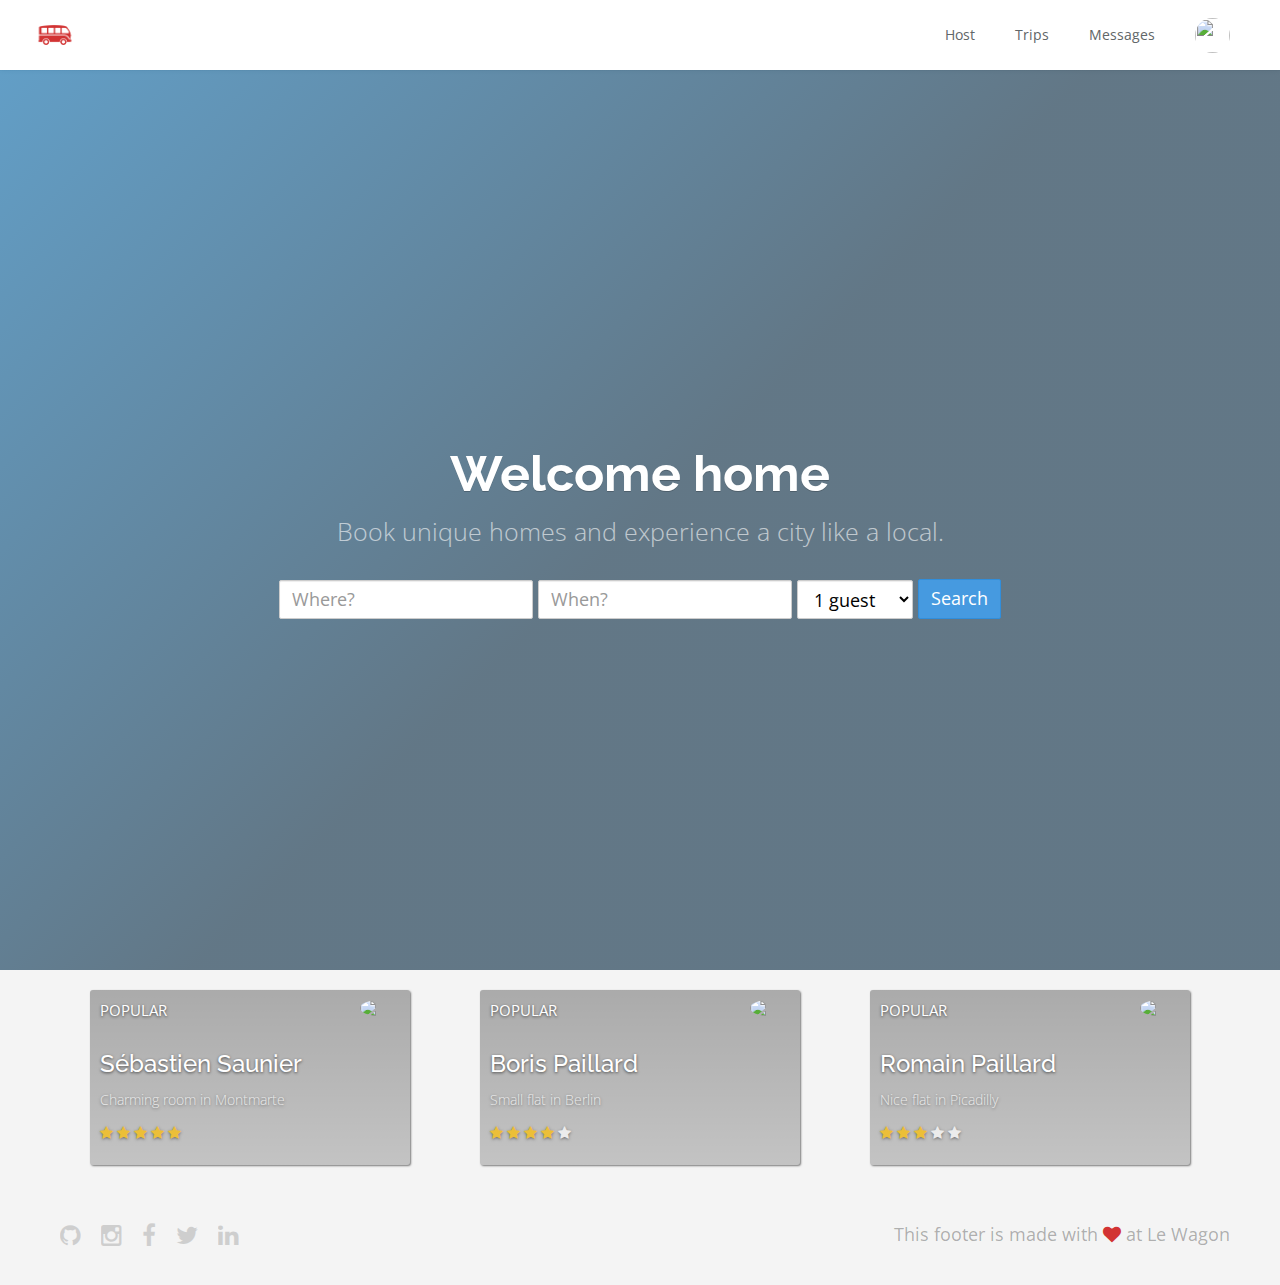
==== commit 310be5e3: "Automated commit at 2017-08-07 12:40:45 UTC by middleman-deploy 2.0.0-alpha" ====
--- a/index.html
+++ b/index.html
@@ -7,7 +7,7 @@
           content="width=device-width, initial-scale=1, shrink-to-fit=no">
     <!-- Use the title from a page's frontmatter if it has one -->
     <title>Le Wagon - Middleman</title>
-    <link href="stylesheets/application-0433ad8b.css" rel="stylesheet" />
+    <link href="stylesheets/application-2ac9a1e3.css" rel="stylesheet" />
     <script src="javascripts/application-93de88c9.js"></script>
     <link href="images/favicon-f15af148.png" rel="icon" type="image/png" />
   </head>
@@ -33,6 +33,7 @@
           <li><a href="#">Profile</a></li>
           <li><a href="#">Dashboard</a></li>
           <li><a href="#">Log Out</a></li>
+          <li><a href="../about.html.erb">Team</a></li>
         </ul>
       </div>
     </div>
@@ -51,7 +52,7 @@
   </div>
 </div>
 
-    <div class="container">
+    
     <div class="banner" style="background-image: linear-gradient(-225deg, rgba(0,101,168,0.6) 0%, rgba(0,36,61,0.6) 50%), url('https://kitt.lewagon.com/placeholder/cities/tokyo');">
     <div class="banner-content">
       <h1>Welcome home</h1>
@@ -71,47 +72,69 @@
       </form>
     </div>
   </div>
-    <div class="main-container">
+  <div class="container">
+
       <div class="row">
-        <div class="col-xs-12 col-sm-4">
-          <!-- insert <div class="card"> -->
-          <div class="card" style="background-image: linear-gradient(rgba(0,0,0,0.3), rgba(0,0,0,0.2)), url('https://kitt.lewagon.com/placeholder/cities/shanghai');">
-            <div class="card-category">Popular</div>
-            <div class="card-description">
-              <h2>Le Wagon Shanghai</h2>
-              <p>Very cool city, the best</p>
-            </div>
-            <img class="card-user" src="https://kitt.lewagon.com/placeholder/users/tgenaitay">
-            <a class="card-link" href="#" ></a>
-          </div>
-        </div>
-        <div class="col-xs-12 col-sm-4">
-          <!-- insert <div class="card"> -->
-          <div class="card" style="background-image: linear-gradient(rgba(0,0,0,0.3), rgba(0,0,0,0.2)), url('https://kitt.lewagon.com/placeholder/cities/london');">
+
+          <div class="col-xs-12 col-sm-4">
+            <!-- insert <div class="card"> -->
+            <div class="card" style="background-image: linear-gradient(rgba(0,0,0,0.3), rgba(0,0,0,0.2)), url('https://kitt.lewagon.com/placeholder/cities/paris');">
               <div class="card-category">Popular</div>
               <div class="card-description">
-                <h2>Le Wagon London</h2>
-                <p>Very cool city, the best</p>
+                <h2>Sébastien Saunier</h2>
+                <p>Charming room in Montmarte</p>
+                <p>
+                  <i class="fa fa-star highlighted"></i>
+                  <i class="fa fa-star highlighted"></i>
+                  <i class="fa fa-star highlighted"></i>
+                  <i class="fa fa-star highlighted"></i>
+                  <i class="fa fa-star highlighted"></i>
+                </p>
               </div>
-              <img class="card-user" src="https://kitt.lewagon.com/placeholder/users/tgenaitay">
+              <img class="card-user" src="https://kitt.lewagon.com/placeholder/users/ssaunier">
               <a class="card-link" href="#" ></a>
             </div>
-        </div>
-        <div class="col-xs-12 col-sm-4">
-          <!-- insert <div class="card"> -->
-          <div class="card" style="background-image: linear-gradient(rgba(0,0,0,0.3), rgba(0,0,0,0.2)), url('https://kitt.lewagon.com/placeholder/cities/Berlin');">
-            <div class="card-category">Berlin</div>
-            <div class="card-description">
-              <h2>Le Wagon Berlin</h2>
-              <p>Very cool city, the best</p>
+          </div>
+          <div class="col-xs-12 col-sm-4">
+            <!-- insert <div class="card"> -->
+            <div class="card" style="background-image: linear-gradient(rgba(0,0,0,0.3), rgba(0,0,0,0.2)), url('https://kitt.lewagon.com/placeholder/cities/berlin');">
+              <div class="card-category">Popular</div>
+              <div class="card-description">
+                <h2>Boris Paillard</h2>
+                <p>Small flat in Berlin</p>
+                <p>
+                  <i class="fa fa-star highlighted"></i>
+                  <i class="fa fa-star highlighted"></i>
+                  <i class="fa fa-star highlighted"></i>
+                  <i class="fa fa-star highlighted"></i>
+                  <i class="fa fa-star"></i>
+                </p>
+              </div>
+              <img class="card-user" src="https://kitt.lewagon.com/placeholder/users/papillard">
+              <a class="card-link" href="#" ></a>
             </div>
-            <img class="card-user" src="https://kitt.lewagon.com/placeholder/users/tgenaitay">
-            <a class="card-link" href="#" ></a>
           </div>
-        </div>
+          <div class="col-xs-12 col-sm-4">
+            <!-- insert <div class="card"> -->
+            <div class="card" style="background-image: linear-gradient(rgba(0,0,0,0.3), rgba(0,0,0,0.2)), url('https://kitt.lewagon.com/placeholder/cities/london');">
+              <div class="card-category">Popular</div>
+              <div class="card-description">
+                <h2>Romain Paillard</h2>
+                <p>Nice flat in Picadilly</p>
+                <p>
+                  <i class="fa fa-star highlighted"></i>
+                  <i class="fa fa-star highlighted"></i>
+                  <i class="fa fa-star highlighted"></i>
+                  <i class="fa fa-star"></i>
+                  <i class="fa fa-star"></i>
+                </p>
+              </div>
+              <img class="card-user" src="https://kitt.lewagon.com/placeholder/users/monsieurpaillard">
+              <a class="card-link" href="#" ></a>
+            </div>
+          </div>
       </div>
     </div>
-</div>
 
     <div class="footer">
   <div class="footer-links">
--- a/stylesheets/application-2ac9a1e3.css
+++ b/stylesheets/application-2ac9a1e3.css
@@ -0,0 +1,8 @@
+@import url("https://fonts.googleapis.com/css?family=Open+Sans:400,300,700|Raleway:400,100,300,700,500");/*!
+ * Bootstrap v3.3.7 (http://getbootstrap.com)
+ * Copyright 2011-2016 Twitter, Inc.
+ * Licensed under MIT (https://github.com/twbs/bootstrap/blob/master/LICENSE)
+ *//*! normalize.css v3.0.3 | MIT License | github.com/necolas/normalize.css */html{font-family:sans-serif;-ms-text-size-adjust:100%;-webkit-text-size-adjust:100%}body{margin:0}article,aside,details,figcaption,figure,footer,header,hgroup,main,menu,nav,section,summary{display:block}audio,canvas,progress,video{display:inline-block;vertical-align:baseline}audio:not([controls]){display:none;height:0}[hidden],template{display:none}a{background-color:transparent}a:active,a:hover{outline:0}abbr[title]{border-bottom:1px dotted}b,strong{font-weight:bold}dfn{font-style:italic}h1{font-size:2em;margin:0.67em 0}mark{background:#ff0;color:#000}small{font-size:80%}sub,sup{font-size:75%;line-height:0;position:relative;vertical-align:baseline}sup{top:-0.5em}sub{bottom:-0.25em}img{border:0}svg:not(:root){overflow:hidden}figure{margin:1em 40px}hr{-webkit-box-sizing:content-box;box-sizing:content-box;height:0}pre{overflow:auto}code,kbd,pre,samp{font-family:monospace, monospace;font-size:1em}button,input,optgroup,select,textarea{color:inherit;font:inherit;margin:0}button{overflow:visible}button,select{text-transform:none}button,html input[type="button"],input[type="reset"],input[type="submit"]{-webkit-appearance:button;cursor:pointer}button[disabled],html input[disabled]{cursor:default}button::-moz-focus-inner,input::-moz-focus-inner{border:0;padding:0}input{line-height:normal}input[type="checkbox"],input[type="radio"]{-webkit-box-sizing:border-box;box-sizing:border-box;padding:0}input[type="number"]::-webkit-inner-spin-button,input[type="number"]::-webkit-outer-spin-button{height:auto}input[type="search"]{-webkit-appearance:textfield;-webkit-box-sizing:content-box;box-sizing:content-box}input[type="search"]::-webkit-search-cancel-button,input[type="search"]::-webkit-search-decoration{-webkit-appearance:none}fieldset{border:1px solid #c0c0c0;margin:0 2px;padding:0.35em 0.625em 0.75em}legend{border:0;padding:0}textarea{overflow:auto}optgroup{font-weight:bold}table{border-collapse:collapse;border-spacing:0}td,th{padding:0}/*! Source: https://github.com/h5bp/html5-boilerplate/blob/master/src/css/main.css */@media print{*,*:before,*:after{background:transparent !important;color:#000 !important;-webkit-box-shadow:none !important;box-shadow:none !important;text-shadow:none !important}a,a:visited{text-decoration:underline}a[href]:after{content:" (" attr(href) ")"}abbr[title]:after{content:" (" attr(title) ")"}a[href^="#"]:after,a[href^="javascript:"]:after{content:""}pre,blockquote{border:1px solid #999;page-break-inside:avoid}thead{display:table-header-group}tr,img{page-break-inside:avoid}img{max-width:100% !important}p,h2,h3{orphans:3;widows:3}h2,h3{page-break-after:avoid}.navbar{display:none}.btn>.caret,.dropup>.btn>.caret{border-top-color:#000 !important}.label{border:1px solid #000}.table{border-collapse:collapse !important}.table td,.table th{background-color:#fff !important}.table-bordered th,.table-bordered td{border:1px solid #ddd !important}}@font-face{font-family:'Glyphicons Halflings';src:url("../assets/bootstrap/glyphicons-halflings-regular-86b6f62b.eot");src:url("../assets/bootstrap/glyphicons-halflings-regular-86b6f62b.eot?#iefix") format("embedded-opentype"),url("../assets/bootstrap/glyphicons-halflings-regular-ca35b697.woff2") format("woff2"),url("../assets/bootstrap/glyphicons-halflings-regular-278e49a8.woff") format("woff"),url("../assets/bootstrap/glyphicons-halflings-regular-44bc1850.ttf") format("truetype"),url("../assets/bootstrap/glyphicons-halflings-regular-de51a849.svg#glyphicons_halflingsregular") format("svg")}.glyphicon{position:relative;top:1px;display:inline-block;font-family:'Glyphicons Halflings';font-style:normal;font-weight:normal;line-height:1;-webkit-font-smoothing:antialiased;-moz-osx-font-smoothing:grayscale}.glyphicon-asterisk:before{content:"\002a"}.glyphicon-plus:before{content:"\002b"}.glyphicon-euro:before,.glyphicon-eur:before{content:"\20ac"}.glyphicon-minus:before{content:"\2212"}.glyphicon-cloud:before{content:"\2601"}.glyphicon-envelope:before{content:"\2709"}.glyphicon-pencil:before{content:"\270f"}.glyphicon-glass:before{content:"\e001"}.glyphicon-music:before{content:"\e002"}.glyphicon-search:before{content:"\e003"}.glyphicon-heart:before{content:"\e005"}.glyphicon-star:before{content:"\e006"}.glyphicon-star-empty:before{content:"\e007"}.glyphicon-user:before{content:"\e008"}.glyphicon-film:before{content:"\e009"}.glyphicon-th-large:before{content:"\e010"}.glyphicon-th:before{content:"\e011"}.glyphicon-th-list:before{content:"\e012"}.glyphicon-ok:before{content:"\e013"}.glyphicon-remove:before{content:"\e014"}.glyphicon-zoom-in:before{content:"\e015"}.glyphicon-zoom-out:before{content:"\e016"}.glyphicon-off:before{content:"\e017"}.glyphicon-signal:before{content:"\e018"}.glyphicon-cog:before{content:"\e019"}.glyphicon-trash:before{content:"\e020"}.glyphicon-home:before{content:"\e021"}.glyphicon-file:before{content:"\e022"}.glyphicon-time:before{content:"\e023"}.glyphicon-road:before{content:"\e024"}.glyphicon-download-alt:before{content:"\e025"}.glyphicon-download:before{content:"\e026"}.glyphicon-upload:before{content:"\e027"}.glyphicon-inbox:before{content:"\e028"}.glyphicon-play-circle:before{content:"\e029"}.glyphicon-repeat:before{content:"\e030"}.glyphicon-refresh:before{content:"\e031"}.glyphicon-list-alt:before{content:"\e032"}.glyphicon-lock:before{content:"\e033"}.glyphicon-flag:before{content:"\e034"}.glyphicon-headphones:before{content:"\e035"}.glyphicon-volume-off:before{content:"\e036"}.glyphicon-volume-down:before{content:"\e037"}.glyphicon-volume-up:before{content:"\e038"}.glyphicon-qrcode:before{content:"\e039"}.glyphicon-barcode:before{content:"\e040"}.glyphicon-tag:before{content:"\e041"}.glyphicon-tags:before{content:"\e042"}.glyphicon-book:before{content:"\e043"}.glyphicon-bookmark:before{content:"\e044"}.glyphicon-print:before{content:"\e045"}.glyphicon-camera:before{content:"\e046"}.glyphicon-font:before{content:"\e047"}.glyphicon-bold:before{content:"\e048"}.glyphicon-italic:before{content:"\e049"}.glyphicon-text-height:before{content:"\e050"}.glyphicon-text-width:before{content:"\e051"}.glyphicon-align-left:before{content:"\e052"}.glyphicon-align-center:before{content:"\e053"}.glyphicon-align-right:before{content:"\e054"}.glyphicon-align-justify:before{content:"\e055"}.glyphicon-list:before{content:"\e056"}.glyphicon-indent-left:before{content:"\e057"}.glyphicon-indent-right:before{content:"\e058"}.glyphicon-facetime-video:before{content:"\e059"}.glyphicon-picture:before{content:"\e060"}.glyphicon-map-marker:before{content:"\e062"}.glyphicon-adjust:before{content:"\e063"}.glyphicon-tint:before{content:"\e064"}.glyphicon-edit:before{content:"\e065"}.glyphicon-share:before{content:"\e066"}.glyphicon-check:before{content:"\e067"}.glyphicon-move:before{content:"\e068"}.glyphicon-step-backward:before{content:"\e069"}.glyphicon-fast-backward:before{content:"\e070"}.glyphicon-backward:before{content:"\e071"}.glyphicon-play:before{content:"\e072"}.glyphicon-pause:before{content:"\e073"}.glyphicon-stop:before{content:"\e074"}.glyphicon-forward:before{content:"\e075"}.glyphicon-fast-forward:before{content:"\e076"}.glyphicon-step-forward:before{content:"\e077"}.glyphicon-eject:before{content:"\e078"}.glyphicon-chevron-left:before{content:"\e079"}.glyphicon-chevron-right:before{content:"\e080"}.glyphicon-plus-sign:before{content:"\e081"}.glyphicon-minus-sign:before{content:"\e082"}.glyphicon-remove-sign:before{content:"\e083"}.glyphicon-ok-sign:before{content:"\e084"}.glyphicon-question-sign:before{content:"\e085"}.glyphicon-info-sign:before{content:"\e086"}.glyphicon-screenshot:before{content:"\e087"}.glyphicon-remove-circle:before{content:"\e088"}.glyphicon-ok-circle:before{content:"\e089"}.glyphicon-ban-circle:before{content:"\e090"}.glyphicon-arrow-left:before{content:"\e091"}.glyphicon-arrow-right:before{content:"\e092"}.glyphicon-arrow-up:before{content:"\e093"}.glyphicon-arrow-down:before{content:"\e094"}.glyphicon-share-alt:before{content:"\e095"}.glyphicon-resize-full:before{content:"\e096"}.glyphicon-resize-small:before{content:"\e097"}.glyphicon-exclamation-sign:before{content:"\e101"}.glyphicon-gift:before{content:"\e102"}.glyphicon-leaf:before{content:"\e103"}.glyphicon-fire:before{content:"\e104"}.glyphicon-eye-open:before{content:"\e105"}.glyphicon-eye-close:before{content:"\e106"}.glyphicon-warning-sign:before{content:"\e107"}.glyphicon-plane:before{content:"\e108"}.glyphicon-calendar:before{content:"\e109"}.glyphicon-random:before{content:"\e110"}.glyphicon-comment:before{content:"\e111"}.glyphicon-magnet:before{content:"\e112"}.glyphicon-chevron-up:before{content:"\e113"}.glyphicon-chevron-down:before{content:"\e114"}.glyphicon-retweet:before{content:"\e115"}.glyphicon-shopping-cart:before{content:"\e116"}.glyphicon-folder-close:before{content:"\e117"}.glyphicon-folder-open:before{content:"\e118"}.glyphicon-resize-vertical:before{content:"\e119"}.glyphicon-resize-horizontal:before{content:"\e120"}.glyphicon-hdd:before{content:"\e121"}.glyphicon-bullhorn:before{content:"\e122"}.glyphicon-bell:before{content:"\e123"}.glyphicon-certificate:before{content:"\e124"}.glyphicon-thumbs-up:before{content:"\e125"}.glyphicon-thumbs-down:before{content:"\e126"}.glyphicon-hand-right:before{content:"\e127"}.glyphicon-hand-left:before{content:"\e128"}.glyphicon-hand-up:before{content:"\e129"}.glyphicon-hand-down:before{content:"\e130"}.glyphicon-circle-arrow-right:before{content:"\e131"}.glyphicon-circle-arrow-left:before{content:"\e132"}.glyphicon-circle-arrow-up:before{content:"\e133"}.glyphicon-circle-arrow-down:before{content:"\e134"}.glyphicon-globe:before{content:"\e135"}.glyphicon-wrench:before{content:"\e136"}.glyphicon-tasks:before{content:"\e137"}.glyphicon-filter:before{content:"\e138"}.glyphicon-briefcase:before{content:"\e139"}.glyphicon-fullscreen:before{content:"\e140"}.glyphicon-dashboard:before{content:"\e141"}.glyphicon-paperclip:before{content:"\e142"}.glyphicon-heart-empty:before{content:"\e143"}.glyphicon-link:before{content:"\e144"}.glyphicon-phone:before{content:"\e145"}.glyphicon-pushpin:before{content:"\e146"}.glyphicon-usd:before{content:"\e148"}.glyphicon-gbp:before{content:"\e149"}.glyphicon-sort:before{content:"\e150"}.glyphicon-sort-by-alphabet:before{content:"\e151"}.glyphicon-sort-by-alphabet-alt:before{content:"\e152"}.glyphicon-sort-by-order:before{content:"\e153"}.glyphicon-sort-by-order-alt:before{content:"\e154"}.glyphicon-sort-by-attributes:before{content:"\e155"}.glyphicon-sort-by-attributes-alt:before{content:"\e156"}.glyphicon-unchecked:before{content:"\e157"}.glyphicon-expand:before{content:"\e158"}.glyphicon-collapse-down:before{content:"\e159"}.glyphicon-collapse-up:before{content:"\e160"}.glyphicon-log-in:before{content:"\e161"}.glyphicon-flash:before{content:"\e162"}.glyphicon-log-out:before{content:"\e163"}.glyphicon-new-window:before{content:"\e164"}.glyphicon-record:before{content:"\e165"}.glyphicon-save:before{content:"\e166"}.glyphicon-open:before{content:"\e167"}.glyphicon-saved:before{content:"\e168"}.glyphicon-import:before{content:"\e169"}.glyphicon-export:before{content:"\e170"}.glyphicon-send:before{content:"\e171"}.glyphicon-floppy-disk:before{content:"\e172"}.glyphicon-floppy-saved:before{content:"\e173"}.glyphicon-floppy-remove:before{content:"\e174"}.glyphicon-floppy-save:before{content:"\e175"}.glyphicon-floppy-open:before{content:"\e176"}.glyphicon-credit-card:before{content:"\e177"}.glyphicon-transfer:before{content:"\e178"}.glyphicon-cutlery:before{content:"\e179"}.glyphicon-header:before{content:"\e180"}.glyphicon-compressed:before{content:"\e181"}.glyphicon-earphone:before{content:"\e182"}.glyphicon-phone-alt:before{content:"\e183"}.glyphicon-tower:before{content:"\e184"}.glyphicon-stats:before{content:"\e185"}.glyphicon-sd-video:before{content:"\e186"}.glyphicon-hd-video:before{content:"\e187"}.glyphicon-subtitles:before{content:"\e188"}.glyphicon-sound-stereo:before{content:"\e189"}.glyphicon-sound-dolby:before{content:"\e190"}.glyphicon-sound-5-1:before{content:"\e191"}.glyphicon-sound-6-1:before{content:"\e192"}.glyphicon-sound-7-1:before{content:"\e193"}.glyphicon-copyright-mark:before{content:"\e194"}.glyphicon-registration-mark:before{content:"\e195"}.glyphicon-cloud-download:before{content:"\e197"}.glyphicon-cloud-upload:before{content:"\e198"}.glyphicon-tree-conifer:before{content:"\e199"}.glyphicon-tree-deciduous:before{content:"\e200"}.glyphicon-cd:before{content:"\e201"}.glyphicon-save-file:before{content:"\e202"}.glyphicon-open-file:before{content:"\e203"}.glyphicon-level-up:before{content:"\e204"}.glyphicon-copy:before{content:"\e205"}.glyphicon-paste:before{content:"\e206"}.glyphicon-alert:before{content:"\e209"}.glyphicon-equalizer:before{content:"\e210"}.glyphicon-king:before{content:"\e211"}.glyphicon-queen:before{content:"\e212"}.glyphicon-pawn:before{content:"\e213"}.glyphicon-bishop:before{content:"\e214"}.glyphicon-knight:before{content:"\e215"}.glyphicon-baby-formula:before{content:"\e216"}.glyphicon-tent:before{content:"\26fa"}.glyphicon-blackboard:before{content:"\e218"}.glyphicon-bed:before{content:"\e219"}.glyphicon-apple:before{content:"\f8ff"}.glyphicon-erase:before{content:"\e221"}.glyphicon-hourglass:before{content:"\231b"}.glyphicon-lamp:before{content:"\e223"}.glyphicon-duplicate:before{content:"\e224"}.glyphicon-piggy-bank:before{content:"\e225"}.glyphicon-scissors:before{content:"\e226"}.glyphicon-bitcoin:before{content:"\e227"}.glyphicon-btc:before{content:"\e227"}.glyphicon-xbt:before{content:"\e227"}.glyphicon-yen:before{content:"\00a5"}.glyphicon-jpy:before{content:"\00a5"}.glyphicon-ruble:before{content:"\20bd"}.glyphicon-rub:before{content:"\20bd"}.glyphicon-scale:before{content:"\e230"}.glyphicon-ice-lolly:before{content:"\e231"}.glyphicon-ice-lolly-tasted:before{content:"\e232"}.glyphicon-education:before{content:"\e233"}.glyphicon-option-horizontal:before{content:"\e234"}.glyphicon-option-vertical:before{content:"\e235"}.glyphicon-menu-hamburger:before{content:"\e236"}.glyphicon-modal-window:before{content:"\e237"}.glyphicon-oil:before{content:"\e238"}.glyphicon-grain:before{content:"\e239"}.glyphicon-sunglasses:before{content:"\e240"}.glyphicon-text-size:before{content:"\e241"}.glyphicon-text-color:before{content:"\e242"}.glyphicon-text-background:before{content:"\e243"}.glyphicon-object-align-top:before{content:"\e244"}.glyphicon-object-align-bottom:before{content:"\e245"}.glyphicon-object-align-horizontal:before{content:"\e246"}.glyphicon-object-align-left:before{content:"\e247"}.glyphicon-object-align-vertical:before{content:"\e248"}.glyphicon-object-align-right:before{content:"\e249"}.glyphicon-triangle-right:before{content:"\e250"}.glyphicon-triangle-left:before{content:"\e251"}.glyphicon-triangle-bottom:before{content:"\e252"}.glyphicon-triangle-top:before{content:"\e253"}.glyphicon-console:before{content:"\e254"}.glyphicon-superscript:before{content:"\e255"}.glyphicon-subscript:before{content:"\e256"}.glyphicon-menu-left:before{content:"\e257"}.glyphicon-menu-right:before{content:"\e258"}.glyphicon-menu-down:before{content:"\e259"}.glyphicon-menu-up:before{content:"\e260"}*{-webkit-box-sizing:border-box;box-sizing:border-box}*:before,*:after{-webkit-box-sizing:border-box;box-sizing:border-box}html{font-size:10px;-webkit-tap-highlight-color:transparent}body{font-family:"Open Sans", "Helvetica", "sans-serif";font-size:18px;line-height:1.42857143;color:#333333;background-color:#F4F4F4}input,button,select,textarea{font-family:inherit;font-size:inherit;line-height:inherit}a{color:#469AE0;text-decoration:none}a:hover,a:focus{color:#1f74ba;text-decoration:underline}a:focus{outline:5px auto -webkit-focus-ring-color;outline-offset:-2px}figure{margin:0}img{vertical-align:middle}.img-responsive{display:block;max-width:100%;height:auto}.img-rounded{border-radius:2px}.img-thumbnail{padding:4px;line-height:1.42857143;background-color:#F4F4F4;border:1px solid #ddd;border-radius:2px;-webkit-transition:all 0.2s ease-in-out;transition:all 0.2s ease-in-out;display:inline-block;max-width:100%;height:auto}.img-circle{border-radius:50%}hr{margin-top:25px;margin-bottom:25px;border:0;border-top:1px solid #eeeeee}.sr-only{position:absolute;width:1px;height:1px;margin:-1px;padding:0;overflow:hidden;clip:rect(0, 0, 0, 0);border:0}.sr-only-focusable:active,.sr-only-focusable:focus{position:static;width:auto;height:auto;margin:0;overflow:visible;clip:auto}[role="button"]{cursor:pointer}h1,h2,h3,h4,h5,h6,.h1,.h2,.h3,.h4,.h5,.h6{font-family:"Raleway", "Helvetica", "sans-serif";font-weight:500;line-height:1.1;color:inherit}h1 small,h1 .small,h2 small,h2 .small,h3 small,h3 .small,h4 small,h4 .small,h5 small,h5 .small,h6 small,h6 .small,.h1 small,.h1 .small,.h2 small,.h2 .small,.h3 small,.h3 .small,.h4 small,.h4 .small,.h5 small,.h5 .small,.h6 small,.h6 .small{font-weight:normal;line-height:1;color:#777777}h1,.h1,h2,.h2,h3,.h3{margin-top:25px;margin-bottom:12.5px}h1 small,h1 .small,.h1 small,.h1 .small,h2 small,h2 .small,.h2 small,.h2 .small,h3 small,h3 .small,.h3 small,.h3 .small{font-size:65%}h4,.h4,h5,.h5,h6,.h6{margin-top:12.5px;margin-bottom:12.5px}h4 small,h4 .small,.h4 small,.h4 .small,h5 small,h5 .small,.h5 small,.h5 .small,h6 small,h6 .small,.h6 small,.h6 .small{font-size:75%}h1,.h1{font-size:46px}h2,.h2{font-size:38px}h3,.h3{font-size:31px}h4,.h4{font-size:23px}h5,.h5{font-size:18px}h6,.h6{font-size:16px}p{margin:0 0 12.5px}.lead{margin-bottom:25px;font-size:20px;font-weight:300;line-height:1.4}@media (min-width: 768px){.lead{font-size:27px}}small,.small{font-size:88%}mark,.mark{background-color:#fcf8e3;padding:.2em}.text-left{text-align:left}.text-right{text-align:right}.text-center{text-align:center}.text-justify{text-align:justify}.text-nowrap{white-space:nowrap}.text-lowercase{text-transform:lowercase}.text-uppercase,.initialism{text-transform:uppercase}.text-capitalize{text-transform:capitalize}.text-muted{color:#777777}.text-primary{color:#469AE0}a.text-primary:hover,a.text-primary:focus{color:#2381d0}.text-success{color:#3c763d}a.text-success:hover,a.text-success:focus{color:#2b542c}.text-info{color:#31708f}a.text-info:hover,a.text-info:focus{color:#245269}.text-warning{color:#8a6d3b}a.text-warning:hover,a.text-warning:focus{color:#66512c}.text-danger{color:#a94442}a.text-danger:hover,a.text-danger:focus{color:#843534}.bg-primary{color:#fff}.bg-primary{background-color:#469AE0}a.bg-primary:hover,a.bg-primary:focus{background-color:#2381d0}.bg-success{background-color:#dff0d8}a.bg-success:hover,a.bg-success:focus{background-color:#c1e2b3}.bg-info{background-color:#d9edf7}a.bg-info:hover,a.bg-info:focus{background-color:#afd9ee}.bg-warning{background-color:#fcf8e3}a.bg-warning:hover,a.bg-warning:focus{background-color:#f7ecb5}.bg-danger{background-color:#f2dede}a.bg-danger:hover,a.bg-danger:focus{background-color:#e4b9b9}.page-header{padding-bottom:11.5px;margin:50px 0 25px;border-bottom:1px solid #eeeeee}ul,ol{margin-top:0;margin-bottom:12.5px}ul ul,ul ol,ol ul,ol ol{margin-bottom:0}.list-unstyled{padding-left:0;list-style:none}.list-inline{padding-left:0;list-style:none;margin-left:-5px}.list-inline>li{display:inline-block;padding-left:5px;padding-right:5px}dl{margin-top:0;margin-bottom:25px}dt,dd{line-height:1.42857143}dt{font-weight:bold}dd{margin-left:0}.dl-horizontal dd:before,.dl-horizontal dd:after{content:" ";display:table}.dl-horizontal dd:after{clear:both}@media (min-width: 768px){.dl-horizontal dt{float:left;width:160px;clear:left;text-align:right;overflow:hidden;text-overflow:ellipsis;white-space:nowrap}.dl-horizontal dd{margin-left:180px}}abbr[title],abbr[data-original-title]{cursor:help;border-bottom:1px dotted #777777}.initialism{font-size:90%}blockquote{padding:12.5px 25px;margin:0 0 25px;font-size:22.5px;border-left:5px solid #eeeeee}blockquote p:last-child,blockquote ul:last-child,blockquote ol:last-child{margin-bottom:0}blockquote footer,blockquote small,blockquote .small{display:block;font-size:80%;line-height:1.42857143;color:#777777}blockquote footer:before,blockquote small:before,blockquote .small:before{content:'\2014 \00A0'}.blockquote-reverse,blockquote.pull-right{padding-right:15px;padding-left:0;border-right:5px solid #eeeeee;border-left:0;text-align:right}.blockquote-reverse footer:before,.blockquote-reverse small:before,.blockquote-reverse .small:before,blockquote.pull-right footer:before,blockquote.pull-right small:before,blockquote.pull-right .small:before{content:''}.blockquote-reverse footer:after,.blockquote-reverse small:after,.blockquote-reverse .small:after,blockquote.pull-right footer:after,blockquote.pull-right small:after,blockquote.pull-right .small:after{content:'\00A0 \2014'}address{margin-bottom:25px;font-style:normal;line-height:1.42857143}code,kbd,pre,samp{font-family:Menlo, Monaco, Consolas, "Courier New", monospace}code{padding:2px 4px;font-size:90%;color:#c7254e;background-color:#f9f2f4;border-radius:2px}kbd{padding:2px 4px;font-size:90%;color:#fff;background-color:#333;border-radius:2px;-webkit-box-shadow:inset 0 -1px 0 rgba(0,0,0,0.25);box-shadow:inset 0 -1px 0 rgba(0,0,0,0.25)}kbd kbd{padding:0;font-size:100%;font-weight:bold;-webkit-box-shadow:none;box-shadow:none}pre{display:block;padding:12px;margin:0 0 12.5px;font-size:17px;line-height:1.42857143;word-break:break-all;word-wrap:break-word;color:#333333;background-color:#f5f5f5;border:1px solid #ccc;border-radius:2px}pre code{padding:0;font-size:inherit;color:inherit;white-space:pre-wrap;background-color:transparent;border-radius:0}.pre-scrollable{max-height:340px;overflow-y:scroll}.container{margin-right:auto;margin-left:auto;padding-left:15px;padding-right:15px}.container:before,.container:after{content:" ";display:table}.container:after{clear:both}@media (min-width: 768px){.container{width:750px}}@media (min-width: 992px){.container{width:970px}}@media (min-width: 1200px){.container{width:1170px}}.container-fluid{margin-right:auto;margin-left:auto;padding-left:15px;padding-right:15px}.container-fluid:before,.container-fluid:after{content:" ";display:table}.container-fluid:after{clear:both}.row{margin-left:-15px;margin-right:-15px}.row:before,.row:after{content:" ";display:table}.row:after{clear:both}.col-xs-1,.col-sm-1,.col-md-1,.col-lg-1,.col-xs-2,.col-sm-2,.col-md-2,.col-lg-2,.col-xs-3,.col-sm-3,.col-md-3,.col-lg-3,.col-xs-4,.col-sm-4,.col-md-4,.col-lg-4,.col-xs-5,.col-sm-5,.col-md-5,.col-lg-5,.col-xs-6,.col-sm-6,.col-md-6,.col-lg-6,.col-xs-7,.col-sm-7,.col-md-7,.col-lg-7,.col-xs-8,.col-sm-8,.col-md-8,.col-lg-8,.col-xs-9,.col-sm-9,.col-md-9,.col-lg-9,.col-xs-10,.col-sm-10,.col-md-10,.col-lg-10,.col-xs-11,.col-sm-11,.col-md-11,.col-lg-11,.col-xs-12,.col-sm-12,.col-md-12,.col-lg-12{position:relative;min-height:1px;padding-left:15px;padding-right:15px}.col-xs-1,.col-xs-2,.col-xs-3,.col-xs-4,.col-xs-5,.col-xs-6,.col-xs-7,.col-xs-8,.col-xs-9,.col-xs-10,.col-xs-11,.col-xs-12{float:left}.col-xs-1{width:8.33333333%}.col-xs-2{width:16.66666667%}.col-xs-3{width:25%}.col-xs-4{width:33.33333333%}.col-xs-5{width:41.66666667%}.col-xs-6{width:50%}.col-xs-7{width:58.33333333%}.col-xs-8{width:66.66666667%}.col-xs-9{width:75%}.col-xs-10{width:83.33333333%}.col-xs-11{width:91.66666667%}.col-xs-12{width:100%}.col-xs-pull-0{right:auto}.col-xs-pull-1{right:8.33333333%}.col-xs-pull-2{right:16.66666667%}.col-xs-pull-3{right:25%}.col-xs-pull-4{right:33.33333333%}.col-xs-pull-5{right:41.66666667%}.col-xs-pull-6{right:50%}.col-xs-pull-7{right:58.33333333%}.col-xs-pull-8{right:66.66666667%}.col-xs-pull-9{right:75%}.col-xs-pull-10{right:83.33333333%}.col-xs-pull-11{right:91.66666667%}.col-xs-pull-12{right:100%}.col-xs-push-0{left:auto}.col-xs-push-1{left:8.33333333%}.col-xs-push-2{left:16.66666667%}.col-xs-push-3{left:25%}.col-xs-push-4{left:33.33333333%}.col-xs-push-5{left:41.66666667%}.col-xs-push-6{left:50%}.col-xs-push-7{left:58.33333333%}.col-xs-push-8{left:66.66666667%}.col-xs-push-9{left:75%}.col-xs-push-10{left:83.33333333%}.col-xs-push-11{left:91.66666667%}.col-xs-push-12{left:100%}.col-xs-offset-0{margin-left:0%}.col-xs-offset-1{margin-left:8.33333333%}.col-xs-offset-2{margin-left:16.66666667%}.col-xs-offset-3{margin-left:25%}.col-xs-offset-4{margin-left:33.33333333%}.col-xs-offset-5{margin-left:41.66666667%}.col-xs-offset-6{margin-left:50%}.col-xs-offset-7{margin-left:58.33333333%}.col-xs-offset-8{margin-left:66.66666667%}.col-xs-offset-9{margin-left:75%}.col-xs-offset-10{margin-left:83.33333333%}.col-xs-offset-11{margin-left:91.66666667%}.col-xs-offset-12{margin-left:100%}@media (min-width: 768px){.col-sm-1,.col-sm-2,.col-sm-3,.col-sm-4,.col-sm-5,.col-sm-6,.col-sm-7,.col-sm-8,.col-sm-9,.col-sm-10,.col-sm-11,.col-sm-12{float:left}.col-sm-1{width:8.33333333%}.col-sm-2{width:16.66666667%}.col-sm-3{width:25%}.col-sm-4{width:33.33333333%}.col-sm-5{width:41.66666667%}.col-sm-6{width:50%}.col-sm-7{width:58.33333333%}.col-sm-8{width:66.66666667%}.col-sm-9{width:75%}.col-sm-10{width:83.33333333%}.col-sm-11{width:91.66666667%}.col-sm-12{width:100%}.col-sm-pull-0{right:auto}.col-sm-pull-1{right:8.33333333%}.col-sm-pull-2{right:16.66666667%}.col-sm-pull-3{right:25%}.col-sm-pull-4{right:33.33333333%}.col-sm-pull-5{right:41.66666667%}.col-sm-pull-6{right:50%}.col-sm-pull-7{right:58.33333333%}.col-sm-pull-8{right:66.66666667%}.col-sm-pull-9{right:75%}.col-sm-pull-10{right:83.33333333%}.col-sm-pull-11{right:91.66666667%}.col-sm-pull-12{right:100%}.col-sm-push-0{left:auto}.col-sm-push-1{left:8.33333333%}.col-sm-push-2{left:16.66666667%}.col-sm-push-3{left:25%}.col-sm-push-4{left:33.33333333%}.col-sm-push-5{left:41.66666667%}.col-sm-push-6{left:50%}.col-sm-push-7{left:58.33333333%}.col-sm-push-8{left:66.66666667%}.col-sm-push-9{left:75%}.col-sm-push-10{left:83.33333333%}.col-sm-push-11{left:91.66666667%}.col-sm-push-12{left:100%}.col-sm-offset-0{margin-left:0%}.col-sm-offset-1{margin-left:8.33333333%}.col-sm-offset-2{margin-left:16.66666667%}.col-sm-offset-3{margin-left:25%}.col-sm-offset-4{margin-left:33.33333333%}.col-sm-offset-5{margin-left:41.66666667%}.col-sm-offset-6{margin-left:50%}.col-sm-offset-7{margin-left:58.33333333%}.col-sm-offset-8{margin-left:66.66666667%}.col-sm-offset-9{margin-left:75%}.col-sm-offset-10{margin-left:83.33333333%}.col-sm-offset-11{margin-left:91.66666667%}.col-sm-offset-12{margin-left:100%}}@media (min-width: 992px){.col-md-1,.col-md-2,.col-md-3,.col-md-4,.col-md-5,.col-md-6,.col-md-7,.col-md-8,.col-md-9,.col-md-10,.col-md-11,.col-md-12{float:left}.col-md-1{width:8.33333333%}.col-md-2{width:16.66666667%}.col-md-3{width:25%}.col-md-4{width:33.33333333%}.col-md-5{width:41.66666667%}.col-md-6{width:50%}.col-md-7{width:58.33333333%}.col-md-8{width:66.66666667%}.col-md-9{width:75%}.col-md-10{width:83.33333333%}.col-md-11{width:91.66666667%}.col-md-12{width:100%}.col-md-pull-0{right:auto}.col-md-pull-1{right:8.33333333%}.col-md-pull-2{right:16.66666667%}.col-md-pull-3{right:25%}.col-md-pull-4{right:33.33333333%}.col-md-pull-5{right:41.66666667%}.col-md-pull-6{right:50%}.col-md-pull-7{right:58.33333333%}.col-md-pull-8{right:66.66666667%}.col-md-pull-9{right:75%}.col-md-pull-10{right:83.33333333%}.col-md-pull-11{right:91.66666667%}.col-md-pull-12{right:100%}.col-md-push-0{left:auto}.col-md-push-1{left:8.33333333%}.col-md-push-2{left:16.66666667%}.col-md-push-3{left:25%}.col-md-push-4{left:33.33333333%}.col-md-push-5{left:41.66666667%}.col-md-push-6{left:50%}.col-md-push-7{left:58.33333333%}.col-md-push-8{left:66.66666667%}.col-md-push-9{left:75%}.col-md-push-10{left:83.33333333%}.col-md-push-11{left:91.66666667%}.col-md-push-12{left:100%}.col-md-offset-0{margin-left:0%}.col-md-offset-1{margin-left:8.33333333%}.col-md-offset-2{margin-left:16.66666667%}.col-md-offset-3{margin-left:25%}.col-md-offset-4{margin-left:33.33333333%}.col-md-offset-5{margin-left:41.66666667%}.col-md-offset-6{margin-left:50%}.col-md-offset-7{margin-left:58.33333333%}.col-md-offset-8{margin-left:66.66666667%}.col-md-offset-9{margin-left:75%}.col-md-offset-10{margin-left:83.33333333%}.col-md-offset-11{margin-left:91.66666667%}.col-md-offset-12{margin-left:100%}}@media (min-width: 1200px){.col-lg-1,.col-lg-2,.col-lg-3,.col-lg-4,.col-lg-5,.col-lg-6,.col-lg-7,.col-lg-8,.col-lg-9,.col-lg-10,.col-lg-11,.col-lg-12{float:left}.col-lg-1{width:8.33333333%}.col-lg-2{width:16.66666667%}.col-lg-3{width:25%}.col-lg-4{width:33.33333333%}.col-lg-5{width:41.66666667%}.col-lg-6{width:50%}.col-lg-7{width:58.33333333%}.col-lg-8{width:66.66666667%}.col-lg-9{width:75%}.col-lg-10{width:83.33333333%}.col-lg-11{width:91.66666667%}.col-lg-12{width:100%}.col-lg-pull-0{right:auto}.col-lg-pull-1{right:8.33333333%}.col-lg-pull-2{right:16.66666667%}.col-lg-pull-3{right:25%}.col-lg-pull-4{right:33.33333333%}.col-lg-pull-5{right:41.66666667%}.col-lg-pull-6{right:50%}.col-lg-pull-7{right:58.33333333%}.col-lg-pull-8{right:66.66666667%}.col-lg-pull-9{right:75%}.col-lg-pull-10{right:83.33333333%}.col-lg-pull-11{right:91.66666667%}.col-lg-pull-12{right:100%}.col-lg-push-0{left:auto}.col-lg-push-1{left:8.33333333%}.col-lg-push-2{left:16.66666667%}.col-lg-push-3{left:25%}.col-lg-push-4{left:33.33333333%}.col-lg-push-5{left:41.66666667%}.col-lg-push-6{left:50%}.col-lg-push-7{left:58.33333333%}.col-lg-push-8{left:66.66666667%}.col-lg-push-9{left:75%}.col-lg-push-10{left:83.33333333%}.col-lg-push-11{left:91.66666667%}.col-lg-push-12{left:100%}.col-lg-offset-0{margin-left:0%}.col-lg-offset-1{margin-left:8.33333333%}.col-lg-offset-2{margin-left:16.66666667%}.col-lg-offset-3{margin-left:25%}.col-lg-offset-4{margin-left:33.33333333%}.col-lg-offset-5{margin-left:41.66666667%}.col-lg-offset-6{margin-left:50%}.col-lg-offset-7{margin-left:58.33333333%}.col-lg-offset-8{margin-left:66.66666667%}.col-lg-offset-9{margin-left:75%}.col-lg-offset-10{margin-left:83.33333333%}.col-lg-offset-11{margin-left:91.66666667%}.col-lg-offset-12{margin-left:100%}}table{background-color:transparent}caption{padding-top:8px;padding-bottom:8px;color:#777777;text-align:left}th{text-align:left}.table{width:100%;max-width:100%;margin-bottom:25px}.table>thead>tr>th,.table>thead>tr>td,.table>tbody>tr>th,.table>tbody>tr>td,.table>tfoot>tr>th,.table>tfoot>tr>td{padding:8px;line-height:1.42857143;vertical-align:top;border-top:1px solid #ddd}.table>thead>tr>th{vertical-align:bottom;border-bottom:2px solid #ddd}.table>caption+thead>tr:first-child>th,.table>caption+thead>tr:first-child>td,.table>colgroup+thead>tr:first-child>th,.table>colgroup+thead>tr:first-child>td,.table>thead:first-child>tr:first-child>th,.table>thead:first-child>tr:first-child>td{border-top:0}.table>tbody+tbody{border-top:2px solid #ddd}.table .table{background-color:#F4F4F4}.table-condensed>thead>tr>th,.table-condensed>thead>tr>td,.table-condensed>tbody>tr>th,.table-condensed>tbody>tr>td,.table-condensed>tfoot>tr>th,.table-condensed>tfoot>tr>td{padding:5px}.table-bordered{border:1px solid #ddd}.table-bordered>thead>tr>th,.table-bordered>thead>tr>td,.table-bordered>tbody>tr>th,.table-bordered>tbody>tr>td,.table-bordered>tfoot>tr>th,.table-bordered>tfoot>tr>td{border:1px solid #ddd}.table-bordered>thead>tr>th,.table-bordered>thead>tr>td{border-bottom-width:2px}.table-striped>tbody>tr:nth-of-type(odd){background-color:#f9f9f9}.table-hover>tbody>tr:hover{background-color:#f5f5f5}table col[class*="col-"]{position:static;float:none;display:table-column}table td[class*="col-"],table th[class*="col-"]{position:static;float:none;display:table-cell}.table>thead>tr>td.active,.table>thead>tr>th.active,.table>thead>tr.active>td,.table>thead>tr.active>th,.table>tbody>tr>td.active,.table>tbody>tr>th.active,.table>tbody>tr.active>td,.table>tbody>tr.active>th,.table>tfoot>tr>td.active,.table>tfoot>tr>th.active,.table>tfoot>tr.active>td,.table>tfoot>tr.active>th{background-color:#f5f5f5}.table-hover>tbody>tr>td.active:hover,.table-hover>tbody>tr>th.active:hover,.table-hover>tbody>tr.active:hover>td,.table-hover>tbody>tr:hover>.active,.table-hover>tbody>tr.active:hover>th{background-color:#e8e8e8}.table>thead>tr>td.success,.table>thead>tr>th.success,.table>thead>tr.success>td,.table>thead>tr.success>th,.table>tbody>tr>td.success,.table>tbody>tr>th.success,.table>tbody>tr.success>td,.table>tbody>tr.success>th,.table>tfoot>tr>td.success,.table>tfoot>tr>th.success,.table>tfoot>tr.success>td,.table>tfoot>tr.success>th{background-color:#dff0d8}.table-hover>tbody>tr>td.success:hover,.table-hover>tbody>tr>th.success:hover,.table-hover>tbody>tr.success:hover>td,.table-hover>tbody>tr:hover>.success,.table-hover>tbody>tr.success:hover>th{background-color:#d0e9c6}.table>thead>tr>td.info,.table>thead>tr>th.info,.table>thead>tr.info>td,.table>thead>tr.info>th,.table>tbody>tr>td.info,.table>tbody>tr>th.info,.table>tbody>tr.info>td,.table>tbody>tr.info>th,.table>tfoot>tr>td.info,.table>tfoot>tr>th.info,.table>tfoot>tr.info>td,.table>tfoot>tr.info>th{background-color:#d9edf7}.table-hover>tbody>tr>td.info:hover,.table-hover>tbody>tr>th.info:hover,.table-hover>tbody>tr.info:hover>td,.table-hover>tbody>tr:hover>.info,.table-hover>tbody>tr.info:hover>th{background-color:#c4e3f3}.table>thead>tr>td.warning,.table>thead>tr>th.warning,.table>thead>tr.warning>td,.table>thead>tr.warning>th,.table>tbody>tr>td.warning,.table>tbody>tr>th.warning,.table>tbody>tr.warning>td,.table>tbody>tr.warning>th,.table>tfoot>tr>td.warning,.table>tfoot>tr>th.warning,.table>tfoot>tr.warning>td,.table>tfoot>tr.warning>th{background-color:#fcf8e3}.table-hover>tbody>tr>td.warning:hover,.table-hover>tbody>tr>th.warning:hover,.table-hover>tbody>tr.warning:hover>td,.table-hover>tbody>tr:hover>.warning,.table-hover>tbody>tr.warning:hover>th{background-color:#faf2cc}.table>thead>tr>td.danger,.table>thead>tr>th.danger,.table>thead>tr.danger>td,.table>thead>tr.danger>th,.table>tbody>tr>td.danger,.table>tbody>tr>th.danger,.table>tbody>tr.danger>td,.table>tbody>tr.danger>th,.table>tfoot>tr>td.danger,.table>tfoot>tr>th.danger,.table>tfoot>tr.danger>td,.table>tfoot>tr.danger>th{background-color:#f2dede}.table-hover>tbody>tr>td.danger:hover,.table-hover>tbody>tr>th.danger:hover,.table-hover>tbody>tr.danger:hover>td,.table-hover>tbody>tr:hover>.danger,.table-hover>tbody>tr.danger:hover>th{background-color:#ebcccc}.table-responsive{overflow-x:auto;min-height:0.01%}@media screen and (max-width: 767px){.table-responsive{width:100%;margin-bottom:18.75px;overflow-y:hidden;-ms-overflow-style:-ms-autohiding-scrollbar;border:1px solid #ddd}.table-responsive>.table{margin-bottom:0}.table-responsive>.table>thead>tr>th,.table-responsive>.table>thead>tr>td,.table-responsive>.table>tbody>tr>th,.table-responsive>.table>tbody>tr>td,.table-responsive>.table>tfoot>tr>th,.table-responsive>.table>tfoot>tr>td{white-space:nowrap}.table-responsive>.table-bordered{border:0}.table-responsive>.table-bordered>thead>tr>th:first-child,.table-responsive>.table-bordered>thead>tr>td:first-child,.table-responsive>.table-bordered>tbody>tr>th:first-child,.table-responsive>.table-bordered>tbody>tr>td:first-child,.table-responsive>.table-bordered>tfoot>tr>th:first-child,.table-responsive>.table-bordered>tfoot>tr>td:first-child{border-left:0}.table-responsive>.table-bordered>thead>tr>th:last-child,.table-responsive>.table-bordered>thead>tr>td:last-child,.table-responsive>.table-bordered>tbody>tr>th:last-child,.table-responsive>.table-bordered>tbody>tr>td:last-child,.table-responsive>.table-bordered>tfoot>tr>th:last-child,.table-responsive>.table-bordered>tfoot>tr>td:last-child{border-right:0}.table-responsive>.table-bordered>tbody>tr:last-child>th,.table-responsive>.table-bordered>tbody>tr:last-child>td,.table-responsive>.table-bordered>tfoot>tr:last-child>th,.table-responsive>.table-bordered>tfoot>tr:last-child>td{border-bottom:0}}fieldset{padding:0;margin:0;border:0;min-width:0}legend{display:block;width:100%;padding:0;margin-bottom:25px;font-size:27px;line-height:inherit;color:#333333;border:0;border-bottom:1px solid #e5e5e5}label{display:inline-block;max-width:100%;margin-bottom:5px;font-weight:bold}input[type="search"]{-webkit-box-sizing:border-box;box-sizing:border-box}input[type="radio"],input[type="checkbox"]{margin:4px 0 0;margin-top:1px \9;line-height:normal}input[type="file"]{display:block}input[type="range"]{display:block;width:100%}select[multiple],select[size]{height:auto}input[type="file"]:focus,input[type="radio"]:focus,input[type="checkbox"]:focus{outline:5px auto -webkit-focus-ring-color;outline-offset:-2px}output{display:block;padding-top:7px;font-size:18px;line-height:1.42857143;color:#000000}.form-control{display:block;width:100%;height:39px;padding:6px 12px;font-size:18px;line-height:1.42857143;color:#000000;background-color:#fff;background-image:none;border:1px solid #ccc;border-radius:2px;-webkit-box-shadow:inset 0 1px 1px rgba(0,0,0,0.075);box-shadow:inset 0 1px 1px rgba(0,0,0,0.075);-webkit-transition:border-color ease-in-out 0.15s, box-shadow ease-in-out 0.15s;-webkit-transition:border-color ease-in-out 0.15s, -webkit-box-shadow ease-in-out 0.15s;transition:border-color ease-in-out 0.15s, -webkit-box-shadow ease-in-out 0.15s;transition:border-color ease-in-out 0.15s, box-shadow ease-in-out 0.15s;transition:border-color ease-in-out 0.15s, box-shadow ease-in-out 0.15s, -webkit-box-shadow ease-in-out 0.15s}.form-control:focus{border-color:#66afe9;outline:0;-webkit-box-shadow:inset 0 1px 1px rgba(0,0,0,0.075),0 0 8px rgba(102,175,233,0.6);box-shadow:inset 0 1px 1px rgba(0,0,0,0.075),0 0 8px rgba(102,175,233,0.6)}.form-control::-moz-placeholder{color:#999;opacity:1}.form-control:-ms-input-placeholder{color:#999}.form-control::-webkit-input-placeholder{color:#999}.form-control::-ms-expand{border:0;background-color:transparent}.form-control[disabled],.form-control[readonly],fieldset[disabled] .form-control{background-color:#eeeeee;opacity:1}.form-control[disabled],fieldset[disabled] .form-control{cursor:not-allowed}textarea.form-control{height:auto}input[type="search"]{-webkit-appearance:none}@media screen and (-webkit-min-device-pixel-ratio: 0){input[type="date"].form-control,input[type="time"].form-control,input[type="datetime-local"].form-control,input[type="month"].form-control{line-height:39px}input[type="date"].input-sm,.input-group-sm>input[type="date"].form-control,.input-group-sm>input[type="date"].input-group-addon,.input-group-sm>.input-group-btn>input[type="date"].btn,.input-group-sm input[type="date"],input[type="time"].input-sm,.input-group-sm>input[type="time"].form-control,.input-group-sm>input[type="time"].input-group-addon,.input-group-sm>.input-group-btn>input[type="time"].btn,.input-group-sm input[type="time"],input[type="datetime-local"].input-sm,.input-group-sm>input[type="datetime-local"].form-control,.input-group-sm>input[type="datetime-local"].input-group-addon,.input-group-sm>.input-group-btn>input[type="datetime-local"].btn,.input-group-sm input[type="datetime-local"],input[type="month"].input-sm,.input-group-sm>input[type="month"].form-control,.input-group-sm>input[type="month"].input-group-addon,.input-group-sm>.input-group-btn>input[type="month"].btn,.input-group-sm input[type="month"]{line-height:36px}input[type="date"].input-lg,.input-group-lg>input[type="date"].form-control,.input-group-lg>input[type="date"].input-group-addon,.input-group-lg>.input-group-btn>input[type="date"].btn,.input-group-lg input[type="date"],input[type="time"].input-lg,.input-group-lg>input[type="time"].form-control,.input-group-lg>input[type="time"].input-group-addon,.input-group-lg>.input-group-btn>input[type="time"].btn,.input-group-lg input[type="time"],input[type="datetime-local"].input-lg,.input-group-lg>input[type="datetime-local"].form-control,.input-group-lg>input[type="datetime-local"].input-group-addon,.input-group-lg>.input-group-btn>input[type="datetime-local"].btn,.input-group-lg input[type="datetime-local"],input[type="month"].input-lg,.input-group-lg>input[type="month"].form-control,.input-group-lg>input[type="month"].input-group-addon,.input-group-lg>.input-group-btn>input[type="month"].btn,.input-group-lg input[type="month"]{line-height:53px}}.form-group{margin-bottom:15px}.radio,.checkbox{position:relative;display:block;margin-top:10px;margin-bottom:10px}.radio label,.checkbox label{min-height:25px;padding-left:20px;margin-bottom:0;font-weight:normal;cursor:pointer}.radio input[type="radio"],.radio-inline input[type="radio"],.checkbox input[type="checkbox"],.checkbox-inline input[type="checkbox"]{position:absolute;margin-left:-20px;margin-top:4px \9}.radio+.radio,.checkbox+.checkbox{margin-top:-5px}.radio-inline,.checkbox-inline{position:relative;display:inline-block;padding-left:20px;margin-bottom:0;vertical-align:middle;font-weight:normal;cursor:pointer}.radio-inline+.radio-inline,.checkbox-inline+.checkbox-inline{margin-top:0;margin-left:10px}input[type="radio"][disabled],input[type="radio"].disabled,fieldset[disabled] input[type="radio"],input[type="checkbox"][disabled],input[type="checkbox"].disabled,fieldset[disabled] input[type="checkbox"]{cursor:not-allowed}.radio-inline.disabled,fieldset[disabled] .radio-inline,.checkbox-inline.disabled,fieldset[disabled] .checkbox-inline{cursor:not-allowed}.radio.disabled label,fieldset[disabled] .radio label,.checkbox.disabled label,fieldset[disabled] .checkbox label{cursor:not-allowed}.form-control-static{padding-top:7px;padding-bottom:7px;margin-bottom:0;min-height:43px}.form-control-static.input-lg,.input-group-lg>.form-control-static.form-control,.input-group-lg>.form-control-static.input-group-addon,.input-group-lg>.input-group-btn>.form-control-static.btn,.form-control-static.input-sm,.input-group-sm>.form-control-static.form-control,.input-group-sm>.form-control-static.input-group-addon,.input-group-sm>.input-group-btn>.form-control-static.btn{padding-left:0;padding-right:0}.input-sm,.input-group-sm>.form-control,.input-group-sm>.input-group-addon,.input-group-sm>.input-group-btn>.btn{height:36px;padding:5px 10px;font-size:16px;line-height:1.5;border-radius:2px}select.input-sm,.input-group-sm>select.form-control,.input-group-sm>select.input-group-addon,.input-group-sm>.input-group-btn>select.btn{height:36px;line-height:36px}textarea.input-sm,.input-group-sm>textarea.form-control,.input-group-sm>textarea.input-group-addon,.input-group-sm>.input-group-btn>textarea.btn,select[multiple].input-sm,.input-group-sm>select[multiple].form-control,.input-group-sm>select[multiple].input-group-addon,.input-group-sm>.input-group-btn>select[multiple].btn{height:auto}.form-group-sm .form-control{height:36px;padding:5px 10px;font-size:16px;line-height:1.5;border-radius:2px}.form-group-sm select.form-control{height:36px;line-height:36px}.form-group-sm textarea.form-control,.form-group-sm select[multiple].form-control{height:auto}.form-group-sm .form-control-static{height:36px;min-height:41px;padding:6px 10px;font-size:16px;line-height:1.5}.input-lg,.input-group-lg>.form-control,.input-group-lg>.input-group-addon,.input-group-lg>.input-group-btn>.btn{height:53px;padding:10px 16px;font-size:23px;line-height:1.3333333;border-radius:2px}select.input-lg,.input-group-lg>select.form-control,.input-group-lg>select.input-group-addon,.input-group-lg>.input-group-btn>select.btn{height:53px;line-height:53px}textarea.input-lg,.input-group-lg>textarea.form-control,.input-group-lg>textarea.input-group-addon,.input-group-lg>.input-group-btn>textarea.btn,select[multiple].input-lg,.input-group-lg>select[multiple].form-control,.input-group-lg>select[multiple].input-group-addon,.input-group-lg>.input-group-btn>select[multiple].btn{height:auto}.form-group-lg .form-control{height:53px;padding:10px 16px;font-size:23px;line-height:1.3333333;border-radius:2px}.form-group-lg select.form-control{height:53px;line-height:53px}.form-group-lg textarea.form-control,.form-group-lg select[multiple].form-control{height:auto}.form-group-lg .form-control-static{height:53px;min-height:48px;padding:11px 16px;font-size:23px;line-height:1.3333333}.has-feedback{position:relative}.has-feedback .form-control{padding-right:48.75px}.form-control-feedback{position:absolute;top:0;right:0;z-index:2;display:block;width:39px;height:39px;line-height:39px;text-align:center;pointer-events:none}.input-lg+.form-control-feedback,.input-group-lg>.form-control+.form-control-feedback,.input-group-lg>.input-group-addon+.form-control-feedback,.input-group-lg>.input-group-btn>.btn+.form-control-feedback,.input-group-lg+.form-control-feedback,.form-group-lg .form-control+.form-control-feedback{width:53px;height:53px;line-height:53px}.input-sm+.form-control-feedback,.input-group-sm>.form-control+.form-control-feedback,.input-group-sm>.input-group-addon+.form-control-feedback,.input-group-sm>.input-group-btn>.btn+.form-control-feedback,.input-group-sm+.form-control-feedback,.form-group-sm .form-control+.form-control-feedback{width:36px;height:36px;line-height:36px}.has-success .help-block,.has-success .control-label,.has-success .radio,.has-success .checkbox,.has-success .radio-inline,.has-success .checkbox-inline,.has-success.radio label,.has-success.checkbox label,.has-success.radio-inline label,.has-success.checkbox-inline label{color:#3c763d}.has-success .form-control{border-color:#3c763d;-webkit-box-shadow:inset 0 1px 1px rgba(0,0,0,0.075);box-shadow:inset 0 1px 1px rgba(0,0,0,0.075)}.has-success .form-control:focus{border-color:#2b542c;-webkit-box-shadow:inset 0 1px 1px rgba(0,0,0,0.075),0 0 6px #67b168;box-shadow:inset 0 1px 1px rgba(0,0,0,0.075),0 0 6px #67b168}.has-success .input-group-addon{color:#3c763d;border-color:#3c763d;background-color:#dff0d8}.has-success .form-control-feedback{color:#3c763d}.has-warning .help-block,.has-warning .control-label,.has-warning .radio,.has-warning .checkbox,.has-warning .radio-inline,.has-warning .checkbox-inline,.has-warning.radio label,.has-warning.checkbox label,.has-warning.radio-inline label,.has-warning.checkbox-inline label{color:#8a6d3b}.has-warning .form-control{border-color:#8a6d3b;-webkit-box-shadow:inset 0 1px 1px rgba(0,0,0,0.075);box-shadow:inset 0 1px 1px rgba(0,0,0,0.075)}.has-warning .form-control:focus{border-color:#66512c;-webkit-box-shadow:inset 0 1px 1px rgba(0,0,0,0.075),0 0 6px #c0a16b;box-shadow:inset 0 1px 1px rgba(0,0,0,0.075),0 0 6px #c0a16b}.has-warning .input-group-addon{color:#8a6d3b;border-color:#8a6d3b;background-color:#fcf8e3}.has-warning .form-control-feedback{color:#8a6d3b}.has-error .help-block,.has-error .control-label,.has-error .radio,.has-error .checkbox,.has-error .radio-inline,.has-error .checkbox-inline,.has-error.radio label,.has-error.checkbox label,.has-error.radio-inline label,.has-error.checkbox-inline label{color:#a94442}.has-error .form-control{border-color:#a94442;-webkit-box-shadow:inset 0 1px 1px rgba(0,0,0,0.075);box-shadow:inset 0 1px 1px rgba(0,0,0,0.075)}.has-error .form-control:focus{border-color:#843534;-webkit-box-shadow:inset 0 1px 1px rgba(0,0,0,0.075),0 0 6px #ce8483;box-shadow:inset 0 1px 1px rgba(0,0,0,0.075),0 0 6px #ce8483}.has-error .input-group-addon{color:#a94442;border-color:#a94442;background-color:#f2dede}.has-error .form-control-feedback{color:#a94442}.has-feedback label ~ .form-control-feedback{top:30px}.has-feedback label.sr-only ~ .form-control-feedback{top:0}.help-block{display:block;margin-top:5px;margin-bottom:10px;color:#737373}@media (min-width: 768px){.form-inline .form-group{display:inline-block;margin-bottom:0;vertical-align:middle}.form-inline .form-control{display:inline-block;width:auto;vertical-align:middle}.form-inline .form-control-static{display:inline-block}.form-inline .input-group{display:inline-table;vertical-align:middle}.form-inline .input-group .input-group-addon,.form-inline .input-group .input-group-btn,.form-inline .input-group .form-control{width:auto}.form-inline .input-group>.form-control{width:100%}.form-inline .control-label{margin-bottom:0;vertical-align:middle}.form-inline .radio,.form-inline .checkbox{display:inline-block;margin-top:0;margin-bottom:0;vertical-align:middle}.form-inline .radio label,.form-inline .checkbox label{padding-left:0}.form-inline .radio input[type="radio"],.form-inline .checkbox input[type="checkbox"]{position:relative;margin-left:0}.form-inline .has-feedback .form-control-feedback{top:0}}.form-horizontal .radio,.form-horizontal .checkbox,.form-horizontal .radio-inline,.form-horizontal .checkbox-inline{margin-top:0;margin-bottom:0;padding-top:7px}.form-horizontal .radio,.form-horizontal .checkbox{min-height:32px}.form-horizontal .form-group{margin-left:-15px;margin-right:-15px}.form-horizontal .form-group:before,.form-horizontal .form-group:after{content:" ";display:table}.form-horizontal .form-group:after{clear:both}@media (min-width: 768px){.form-horizontal .control-label{text-align:right;margin-bottom:0;padding-top:7px}}.form-horizontal .has-feedback .form-control-feedback{right:15px}@media (min-width: 768px){.form-horizontal .form-group-lg .control-label{padding-top:11px;font-size:23px}}@media (min-width: 768px){.form-horizontal .form-group-sm .control-label{padding-top:6px;font-size:16px}}.btn{display:inline-block;margin-bottom:0;font-weight:normal;text-align:center;vertical-align:middle;-ms-touch-action:manipulation;touch-action:manipulation;cursor:pointer;background-image:none;border:1px solid transparent;white-space:nowrap;padding:6px 12px;font-size:18px;line-height:1.42857143;border-radius:2px;-webkit-user-select:none;-moz-user-select:none;-ms-user-select:none;user-select:none}.btn:focus,.btn.focus,.btn:active:focus,.btn:active.focus,.btn.active:focus,.btn.active.focus{outline:5px auto -webkit-focus-ring-color;outline-offset:-2px}.btn:hover,.btn:focus,.btn.focus{color:#333;text-decoration:none}.btn:active,.btn.active{outline:0;background-image:none;-webkit-box-shadow:inset 0 3px 5px rgba(0,0,0,0.125);box-shadow:inset 0 3px 5px rgba(0,0,0,0.125)}.btn.disabled,.btn[disabled],fieldset[disabled] .btn{cursor:not-allowed;opacity:0.65;filter:alpha(opacity=65);-webkit-box-shadow:none;box-shadow:none}a.btn.disabled,fieldset[disabled] a.btn{pointer-events:none}.btn-default{color:#333;background-color:#fff;border-color:#ccc}.btn-default:focus,.btn-default.focus{color:#333;background-color:#e6e6e6;border-color:#8c8c8c}.btn-default:hover{color:#333;background-color:#e6e6e6;border-color:#adadad}.btn-default:active,.btn-default.active,.open>.btn-default.dropdown-toggle{color:#333;background-color:#e6e6e6;border-color:#adadad}.btn-default:active:hover,.btn-default:active:focus,.btn-default:active.focus,.btn-default.active:hover,.btn-default.active:focus,.btn-default.active.focus,.open>.btn-default.dropdown-toggle:hover,.open>.btn-default.dropdown-toggle:focus,.open>.btn-default.dropdown-toggle.focus{color:#333;background-color:#d4d4d4;border-color:#8c8c8c}.btn-default:active,.btn-default.active,.open>.btn-default.dropdown-toggle{background-image:none}.btn-default.disabled:hover,.btn-default.disabled:focus,.btn-default.disabled.focus,.btn-default[disabled]:hover,.btn-default[disabled]:focus,.btn-default[disabled].focus,fieldset[disabled] .btn-default:hover,fieldset[disabled] .btn-default:focus,fieldset[disabled] .btn-default.focus{background-color:#fff;border-color:#ccc}.btn-default .badge{color:#fff;background-color:#333}.btn-primary{color:#fff;background-color:#469AE0;border-color:#308edc}.btn-primary:focus,.btn-primary.focus{color:#fff;background-color:#2381d0;border-color:#144b79}.btn-primary:hover{color:#fff;background-color:#2381d0;border-color:#1e6eb2}.btn-primary:active,.btn-primary.active,.open>.btn-primary.dropdown-toggle{color:#fff;background-color:#2381d0;border-color:#1e6eb2}.btn-primary:active:hover,.btn-primary:active:focus,.btn-primary:active.focus,.btn-primary.active:hover,.btn-primary.active:focus,.btn-primary.active.focus,.open>.btn-primary.dropdown-toggle:hover,.open>.btn-primary.dropdown-toggle:focus,.open>.btn-primary.dropdown-toggle.focus{color:#fff;background-color:#1e6eb2;border-color:#144b79}.btn-primary:active,.btn-primary.active,.open>.btn-primary.dropdown-toggle{background-image:none}.btn-primary.disabled:hover,.btn-primary.disabled:focus,.btn-primary.disabled.focus,.btn-primary[disabled]:hover,.btn-primary[disabled]:focus,.btn-primary[disabled].focus,fieldset[disabled] .btn-primary:hover,fieldset[disabled] .btn-primary:focus,fieldset[disabled] .btn-primary.focus{background-color:#469AE0;border-color:#308edc}.btn-primary .badge{color:#469AE0;background-color:#fff}.btn-success{color:#fff;background-color:#32B796;border-color:#2da386}.btn-success:focus,.btn-success.focus{color:#fff;background-color:#278f75;border-color:#113f34}.btn-success:hover{color:#fff;background-color:#278f75;border-color:#1f735e}.btn-success:active,.btn-success.active,.open>.btn-success.dropdown-toggle{color:#fff;background-color:#278f75;border-color:#1f735e}.btn-success:active:hover,.btn-success:active:focus,.btn-success:active.focus,.btn-success.active:hover,.btn-success.active:focus,.btn-success.active.focus,.open>.btn-success.dropdown-toggle:hover,.open>.btn-success.dropdown-toggle:focus,.open>.btn-success.dropdown-toggle.focus{color:#fff;background-color:#1f735e;border-color:#113f34}.btn-success:active,.btn-success.active,.open>.btn-success.dropdown-toggle{background-image:none}.btn-success.disabled:hover,.btn-success.disabled:focus,.btn-success.disabled.focus,.btn-success[disabled]:hover,.btn-success[disabled]:focus,.btn-success[disabled].focus,fieldset[disabled] .btn-success:hover,fieldset[disabled] .btn-success:focus,fieldset[disabled] .btn-success.focus{background-color:#32B796;border-color:#2da386}.btn-success .badge{color:#32B796;background-color:#fff}.btn-info{color:#fff;background-color:#FDB631;border-color:#fdad18}.btn-info:focus,.btn-info.focus{color:#fff;background-color:#f9a302;border-color:#946101}.btn-info:hover{color:#fff;background-color:#f9a302;border-color:#d58c02}.btn-info:active,.btn-info.active,.open>.btn-info.dropdown-toggle{color:#fff;background-color:#f9a302;border-color:#d58c02}.btn-info:active:hover,.btn-info:active:focus,.btn-info:active.focus,.btn-info.active:hover,.btn-info.active:focus,.btn-info.active.focus,.open>.btn-info.dropdown-toggle:hover,.open>.btn-info.dropdown-toggle:focus,.open>.btn-info.dropdown-toggle.focus{color:#fff;background-color:#d58c02;border-color:#946101}.btn-info:active,.btn-info.active,.open>.btn-info.dropdown-toggle{background-image:none}.btn-info.disabled:hover,.btn-info.disabled:focus,.btn-info.disabled.focus,.btn-info[disabled]:hover,.btn-info[disabled]:focus,.btn-info[disabled].focus,fieldset[disabled] .btn-info:hover,fieldset[disabled] .btn-info:focus,fieldset[disabled] .btn-info.focus{background-color:#FDB631;border-color:#fdad18}.btn-info .badge{color:#FDB631;background-color:#fff}.btn-warning{color:#fff;background-color:#E67E22;border-color:#d67118}.btn-warning:focus,.btn-warning.focus{color:#fff;background-color:#bf6516;border-color:#64350b}.btn-warning:hover{color:#fff;background-color:#bf6516;border-color:#9f5412}.btn-warning:active,.btn-warning.active,.open>.btn-warning.dropdown-toggle{color:#fff;background-color:#bf6516;border-color:#9f5412}.btn-warning:active:hover,.btn-warning:active:focus,.btn-warning:active.focus,.btn-warning.active:hover,.btn-warning.active:focus,.btn-warning.active.focus,.open>.btn-warning.dropdown-toggle:hover,.open>.btn-warning.dropdown-toggle:focus,.open>.btn-warning.dropdown-toggle.focus{color:#fff;background-color:#9f5412;border-color:#64350b}.btn-warning:active,.btn-warning.active,.open>.btn-warning.dropdown-toggle{background-image:none}.btn-warning.disabled:hover,.btn-warning.disabled:focus,.btn-warning.disabled.focus,.btn-warning[disabled]:hover,.btn-warning[disabled]:focus,.btn-warning[disabled].focus,fieldset[disabled] .btn-warning:hover,fieldset[disabled] .btn-warning:focus,fieldset[disabled] .btn-warning.focus{background-color:#E67E22;border-color:#d67118}.btn-warning .badge{color:#E67E22;background-color:#fff}.btn-danger{color:#fff;background-color:#EE5F5B;border-color:#ec4844}.btn-danger:focus,.btn-danger.focus{color:#fff;background-color:#e9322d;border-color:#9f1411}.btn-danger:hover{color:#fff;background-color:#e9322d;border-color:#dc1c17}.btn-danger:active,.btn-danger.active,.open>.btn-danger.dropdown-toggle{color:#fff;background-color:#e9322d;border-color:#dc1c17}.btn-danger:active:hover,.btn-danger:active:focus,.btn-danger:active.focus,.btn-danger.active:hover,.btn-danger.active:focus,.btn-danger.active.focus,.open>.btn-danger.dropdown-toggle:hover,.open>.btn-danger.dropdown-toggle:focus,.open>.btn-danger.dropdown-toggle.focus{color:#fff;background-color:#dc1c17;border-color:#9f1411}.btn-danger:active,.btn-danger.active,.open>.btn-danger.dropdown-toggle{background-image:none}.btn-danger.disabled:hover,.btn-danger.disabled:focus,.btn-danger.disabled.focus,.btn-danger[disabled]:hover,.btn-danger[disabled]:focus,.btn-danger[disabled].focus,fieldset[disabled] .btn-danger:hover,fieldset[disabled] .btn-danger:focus,fieldset[disabled] .btn-danger.focus{background-color:#EE5F5B;border-color:#ec4844}.btn-danger .badge{color:#EE5F5B;background-color:#fff}.btn-link{color:#469AE0;font-weight:normal;border-radius:0}.btn-link,.btn-link:active,.btn-link.active,.btn-link[disabled],fieldset[disabled] .btn-link{background-color:transparent;-webkit-box-shadow:none;box-shadow:none}.btn-link,.btn-link:hover,.btn-link:focus,.btn-link:active{border-color:transparent}.btn-link:hover,.btn-link:focus{color:#1f74ba;text-decoration:underline;background-color:transparent}.btn-link[disabled]:hover,.btn-link[disabled]:focus,fieldset[disabled] .btn-link:hover,fieldset[disabled] .btn-link:focus{color:#777777;text-decoration:none}.btn-lg,.btn-group-lg>.btn{padding:10px 16px;font-size:23px;line-height:1.3333333;border-radius:2px}.btn-sm,.btn-group-sm>.btn{padding:5px 10px;font-size:16px;line-height:1.5;border-radius:2px}.btn-xs,.btn-group-xs>.btn{padding:1px 5px;font-size:16px;line-height:1.5;border-radius:2px}.btn-block{display:block;width:100%}.btn-block+.btn-block{margin-top:5px}input[type="submit"].btn-block,input[type="reset"].btn-block,input[type="button"].btn-block{width:100%}.fade{opacity:0;-webkit-transition:opacity 0.15s linear;transition:opacity 0.15s linear}.fade.in{opacity:1}.collapse{display:none}.collapse.in{display:block}tr.collapse.in{display:table-row}tbody.collapse.in{display:table-row-group}.collapsing{position:relative;height:0;overflow:hidden;-webkit-transition-property:height, visibility;transition-property:height, visibility;-webkit-transition-duration:0.35s;transition-duration:0.35s;-webkit-transition-timing-function:ease;transition-timing-function:ease}.caret{display:inline-block;width:0;height:0;margin-left:2px;vertical-align:middle;border-top:4px dashed;border-top:4px solid \9;border-right:4px solid transparent;border-left:4px solid transparent}.dropup,.dropdown{position:relative}.dropdown-toggle:focus{outline:0}.dropdown-menu{position:absolute;top:100%;left:0;z-index:1000;display:none;float:left;min-width:160px;padding:5px 0;margin:2px 0 0;list-style:none;font-size:18px;text-align:left;background-color:#fff;border:1px solid #ccc;border:1px solid rgba(0,0,0,0.15);border-radius:2px;-webkit-box-shadow:0 6px 12px rgba(0,0,0,0.175);box-shadow:0 6px 12px rgba(0,0,0,0.175);background-clip:padding-box}.dropdown-menu.pull-right{right:0;left:auto}.dropdown-menu .divider{height:1px;margin:11.5px 0;overflow:hidden;background-color:#e5e5e5}.dropdown-menu>li>a{display:block;padding:3px 20px;clear:both;font-weight:normal;line-height:1.42857143;color:#333333;white-space:nowrap}.dropdown-menu>li>a:hover,.dropdown-menu>li>a:focus{text-decoration:none;color:#262626;background-color:#f5f5f5}.dropdown-menu>.active>a,.dropdown-menu>.active>a:hover,.dropdown-menu>.active>a:focus{color:#fff;text-decoration:none;outline:0;background-color:#469AE0}.dropdown-menu>.disabled>a,.dropdown-menu>.disabled>a:hover,.dropdown-menu>.disabled>a:focus{color:#777777}.dropdown-menu>.disabled>a:hover,.dropdown-menu>.disabled>a:focus{text-decoration:none;background-color:transparent;background-image:none;filter:progid:DXImageTransform.Microsoft.gradient(enabled = false);cursor:not-allowed}.open>.dropdown-menu{display:block}.open>a{outline:0}.dropdown-menu-right{left:auto;right:0}.dropdown-menu-left{left:0;right:auto}.dropdown-header{display:block;padding:3px 20px;font-size:16px;line-height:1.42857143;color:#777777;white-space:nowrap}.dropdown-backdrop{position:fixed;left:0;right:0;bottom:0;top:0;z-index:990}.pull-right>.dropdown-menu{right:0;left:auto}.dropup .caret,.navbar-fixed-bottom .dropdown .caret{border-top:0;border-bottom:4px dashed;border-bottom:4px solid \9;content:""}.dropup .dropdown-menu,.navbar-fixed-bottom .dropdown .dropdown-menu{top:auto;bottom:100%;margin-bottom:2px}@media (min-width: 768px){.navbar-right .dropdown-menu{right:0;left:auto}.navbar-right .dropdown-menu-left{left:0;right:auto}}.btn-group,.btn-group-vertical{position:relative;display:inline-block;vertical-align:middle}.btn-group>.btn,.btn-group-vertical>.btn{position:relative;float:left}.btn-group>.btn:hover,.btn-group>.btn:focus,.btn-group>.btn:active,.btn-group>.btn.active,.btn-group-vertical>.btn:hover,.btn-group-vertical>.btn:focus,.btn-group-vertical>.btn:active,.btn-group-vertical>.btn.active{z-index:2}.btn-group .btn+.btn,.btn-group .btn+.btn-group,.btn-group .btn-group+.btn,.btn-group .btn-group+.btn-group{margin-left:-1px}.btn-toolbar{margin-left:-5px}.btn-toolbar:before,.btn-toolbar:after{content:" ";display:table}.btn-toolbar:after{clear:both}.btn-toolbar .btn,.btn-toolbar .btn-group,.btn-toolbar .input-group{float:left}.btn-toolbar>.btn,.btn-toolbar>.btn-group,.btn-toolbar>.input-group{margin-left:5px}.btn-group>.btn:not(:first-child):not(:last-child):not(.dropdown-toggle){border-radius:0}.btn-group>.btn:first-child{margin-left:0}.btn-group>.btn:first-child:not(:last-child):not(.dropdown-toggle){border-bottom-right-radius:0;border-top-right-radius:0}.btn-group>.btn:last-child:not(:first-child),.btn-group>.dropdown-toggle:not(:first-child){border-bottom-left-radius:0;border-top-left-radius:0}.btn-group>.btn-group{float:left}.btn-group>.btn-group:not(:first-child):not(:last-child)>.btn{border-radius:0}.btn-group>.btn-group:first-child:not(:last-child)>.btn:last-child,.btn-group>.btn-group:first-child:not(:last-child)>.dropdown-toggle{border-bottom-right-radius:0;border-top-right-radius:0}.btn-group>.btn-group:last-child:not(:first-child)>.btn:first-child{border-bottom-left-radius:0;border-top-left-radius:0}.btn-group .dropdown-toggle:active,.btn-group.open .dropdown-toggle{outline:0}.btn-group>.btn+.dropdown-toggle{padding-left:8px;padding-right:8px}.btn-group>.btn-lg+.dropdown-toggle,.btn-group-lg.btn-group>.btn+.dropdown-toggle{padding-left:12px;padding-right:12px}.btn-group.open .dropdown-toggle{-webkit-box-shadow:inset 0 3px 5px rgba(0,0,0,0.125);box-shadow:inset 0 3px 5px rgba(0,0,0,0.125)}.btn-group.open .dropdown-toggle.btn-link{-webkit-box-shadow:none;box-shadow:none}.btn .caret{margin-left:0}.btn-lg .caret,.btn-group-lg>.btn .caret{border-width:5px 5px 0;border-bottom-width:0}.dropup .btn-lg .caret,.dropup .btn-group-lg>.btn .caret{border-width:0 5px 5px}.btn-group-vertical>.btn,.btn-group-vertical>.btn-group,.btn-group-vertical>.btn-group>.btn{display:block;float:none;width:100%;max-width:100%}.btn-group-vertical>.btn-group:before,.btn-group-vertical>.btn-group:after{content:" ";display:table}.btn-group-vertical>.btn-group:after{clear:both}.btn-group-vertical>.btn-group>.btn{float:none}.btn-group-vertical>.btn+.btn,.btn-group-vertical>.btn+.btn-group,.btn-group-vertical>.btn-group+.btn,.btn-group-vertical>.btn-group+.btn-group{margin-top:-1px;margin-left:0}.btn-group-vertical>.btn:not(:first-child):not(:last-child){border-radius:0}.btn-group-vertical>.btn:first-child:not(:last-child){border-top-right-radius:2px;border-top-left-radius:2px;border-bottom-right-radius:0;border-bottom-left-radius:0}.btn-group-vertical>.btn:last-child:not(:first-child){border-top-right-radius:0;border-top-left-radius:0;border-bottom-right-radius:2px;border-bottom-left-radius:2px}.btn-group-vertical>.btn-group:not(:first-child):not(:last-child)>.btn{border-radius:0}.btn-group-vertical>.btn-group:first-child:not(:last-child)>.btn:last-child,.btn-group-vertical>.btn-group:first-child:not(:last-child)>.dropdown-toggle{border-bottom-right-radius:0;border-bottom-left-radius:0}.btn-group-vertical>.btn-group:last-child:not(:first-child)>.btn:first-child{border-top-right-radius:0;border-top-left-radius:0}.btn-group-justified{display:table;width:100%;table-layout:fixed;border-collapse:separate}.btn-group-justified>.btn,.btn-group-justified>.btn-group{float:none;display:table-cell;width:1%}.btn-group-justified>.btn-group .btn{width:100%}.btn-group-justified>.btn-group .dropdown-menu{left:auto}[data-toggle="buttons"]>.btn input[type="radio"],[data-toggle="buttons"]>.btn input[type="checkbox"],[data-toggle="buttons"]>.btn-group>.btn input[type="radio"],[data-toggle="buttons"]>.btn-group>.btn input[type="checkbox"]{position:absolute;clip:rect(0, 0, 0, 0);pointer-events:none}.input-group{position:relative;display:table;border-collapse:separate}.input-group[class*="col-"]{float:none;padding-left:0;padding-right:0}.input-group .form-control{position:relative;z-index:2;float:left;width:100%;margin-bottom:0}.input-group .form-control:focus{z-index:3}.input-group-addon,.input-group-btn,.input-group .form-control{display:table-cell}.input-group-addon:not(:first-child):not(:last-child),.input-group-btn:not(:first-child):not(:last-child),.input-group .form-control:not(:first-child):not(:last-child){border-radius:0}.input-group-addon,.input-group-btn{width:1%;white-space:nowrap;vertical-align:middle}.input-group-addon{padding:6px 12px;font-size:18px;font-weight:normal;line-height:1;color:#000000;text-align:center;background-color:#eeeeee;border:1px solid #ccc;border-radius:2px}.input-group-addon.input-sm,.input-group-sm>.input-group-addon,.input-group-sm>.input-group-btn>.input-group-addon.btn{padding:5px 10px;font-size:16px;border-radius:2px}.input-group-addon.input-lg,.input-group-lg>.input-group-addon,.input-group-lg>.input-group-btn>.input-group-addon.btn{padding:10px 16px;font-size:23px;border-radius:2px}.input-group-addon input[type="radio"],.input-group-addon input[type="checkbox"]{margin-top:0}.input-group .form-control:first-child,.input-group-addon:first-child,.input-group-btn:first-child>.btn,.input-group-btn:first-child>.btn-group>.btn,.input-group-btn:first-child>.dropdown-toggle,.input-group-btn:last-child>.btn:not(:last-child):not(.dropdown-toggle),.input-group-btn:last-child>.btn-group:not(:last-child)>.btn{border-bottom-right-radius:0;border-top-right-radius:0}.input-group-addon:first-child{border-right:0}.input-group .form-control:last-child,.input-group-addon:last-child,.input-group-btn:last-child>.btn,.input-group-btn:last-child>.btn-group>.btn,.input-group-btn:last-child>.dropdown-toggle,.input-group-btn:first-child>.btn:not(:first-child),.input-group-btn:first-child>.btn-group:not(:first-child)>.btn{border-bottom-left-radius:0;border-top-left-radius:0}.input-group-addon:last-child{border-left:0}.input-group-btn{position:relative;font-size:0;white-space:nowrap}.input-group-btn>.btn{position:relative}.input-group-btn>.btn+.btn{margin-left:-1px}.input-group-btn>.btn:hover,.input-group-btn>.btn:focus,.input-group-btn>.btn:active{z-index:2}.input-group-btn:first-child>.btn,.input-group-btn:first-child>.btn-group{margin-right:-1px}.input-group-btn:last-child>.btn,.input-group-btn:last-child>.btn-group{z-index:2;margin-left:-1px}.nav{margin-bottom:0;padding-left:0;list-style:none}.nav:before,.nav:after{content:" ";display:table}.nav:after{clear:both}.nav>li{position:relative;display:block}.nav>li>a{position:relative;display:block;padding:10px 15px}.nav>li>a:hover,.nav>li>a:focus{text-decoration:none;background-color:#eeeeee}.nav>li.disabled>a{color:#777777}.nav>li.disabled>a:hover,.nav>li.disabled>a:focus{color:#777777;text-decoration:none;background-color:transparent;cursor:not-allowed}.nav .open>a,.nav .open>a:hover,.nav .open>a:focus{background-color:#eeeeee;border-color:#469AE0}.nav .nav-divider{height:1px;margin:11.5px 0;overflow:hidden;background-color:#e5e5e5}.nav>li>a>img{max-width:none}.nav-tabs{border-bottom:1px solid #ddd}.nav-tabs>li{float:left;margin-bottom:-1px}.nav-tabs>li>a{margin-right:2px;line-height:1.42857143;border:1px solid transparent;border-radius:2px 2px 0 0}.nav-tabs>li>a:hover{border-color:#eeeeee #eeeeee #ddd}.nav-tabs>li.active>a,.nav-tabs>li.active>a:hover,.nav-tabs>li.active>a:focus{color:#000000;background-color:#F4F4F4;border:1px solid #ddd;border-bottom-color:transparent;cursor:default}.nav-pills>li{float:left}.nav-pills>li>a{border-radius:2px}.nav-pills>li+li{margin-left:2px}.nav-pills>li.active>a,.nav-pills>li.active>a:hover,.nav-pills>li.active>a:focus{color:#fff;background-color:#469AE0}.nav-stacked>li{float:none}.nav-stacked>li+li{margin-top:2px;margin-left:0}.nav-justified,.nav-tabs.nav-justified{width:100%}.nav-justified>li,.nav-tabs.nav-justified>li{float:none}.nav-justified>li>a,.nav-tabs.nav-justified>li>a{text-align:center;margin-bottom:5px}.nav-justified>.dropdown .dropdown-menu{top:auto;left:auto}@media (min-width: 768px){.nav-justified>li,.nav-tabs.nav-justified>li{display:table-cell;width:1%}.nav-justified>li>a,.nav-tabs.nav-justified>li>a{margin-bottom:0}}.nav-tabs-justified,.nav-tabs.nav-justified{border-bottom:0}.nav-tabs-justified>li>a,.nav-tabs.nav-justified>li>a{margin-right:0;border-radius:2px}.nav-tabs-justified>.active>a,.nav-tabs.nav-justified>.active>a,.nav-tabs-justified>.active>a:hover,.nav-tabs.nav-justified>.active>a:hover,.nav-tabs-justified>.active>a:focus,.nav-tabs.nav-justified>.active>a:focus{border:1px solid #ddd}@media (min-width: 768px){.nav-tabs-justified>li>a,.nav-tabs.nav-justified>li>a{border-bottom:1px solid #ddd;border-radius:2px 2px 0 0}.nav-tabs-justified>.active>a,.nav-tabs.nav-justified>.active>a,.nav-tabs-justified>.active>a:hover,.nav-tabs.nav-justified>.active>a:hover,.nav-tabs-justified>.active>a:focus,.nav-tabs.nav-justified>.active>a:focus{border-bottom-color:#F4F4F4}}.tab-content>.tab-pane{display:none}.tab-content>.active{display:block}.nav-tabs .dropdown-menu{margin-top:-1px;border-top-right-radius:0;border-top-left-radius:0}.navbar{position:relative;min-height:50px;margin-bottom:25px;border:1px solid transparent}.navbar:before,.navbar:after{content:" ";display:table}.navbar:after{clear:both}@media (min-width: 768px){.navbar{border-radius:2px}}.navbar-header:before,.navbar-header:after{content:" ";display:table}.navbar-header:after{clear:both}@media (min-width: 768px){.navbar-header{float:left}}.navbar-collapse{overflow-x:visible;padding-right:15px;padding-left:15px;border-top:1px solid transparent;-webkit-box-shadow:inset 0 1px 0 rgba(255,255,255,0.1);box-shadow:inset 0 1px 0 rgba(255,255,255,0.1);-webkit-overflow-scrolling:touch}.navbar-collapse:before,.navbar-collapse:after{content:" ";display:table}.navbar-collapse:after{clear:both}.navbar-collapse.in{overflow-y:auto}@media (min-width: 768px){.navbar-collapse{width:auto;border-top:0;-webkit-box-shadow:none;box-shadow:none}.navbar-collapse.collapse{display:block !important;height:auto !important;padding-bottom:0;overflow:visible !important}.navbar-collapse.in{overflow-y:visible}.navbar-fixed-top .navbar-collapse,.navbar-static-top .navbar-collapse,.navbar-fixed-bottom .navbar-collapse{padding-left:0;padding-right:0}}.navbar-fixed-top .navbar-collapse,.navbar-fixed-bottom .navbar-collapse{max-height:340px}@media (max-device-width: 480px) and (orientation: landscape){.navbar-fixed-top .navbar-collapse,.navbar-fixed-bottom .navbar-collapse{max-height:200px}}.container>.navbar-header,.container>.navbar-collapse,.container-fluid>.navbar-header,.container-fluid>.navbar-collapse{margin-right:-15px;margin-left:-15px}@media (min-width: 768px){.container>.navbar-header,.container>.navbar-collapse,.container-fluid>.navbar-header,.container-fluid>.navbar-collapse{margin-right:0;margin-left:0}}.navbar-static-top{z-index:1000;border-width:0 0 1px}@media (min-width: 768px){.navbar-static-top{border-radius:0}}.navbar-fixed-top,.navbar-fixed-bottom{position:fixed;right:0;left:0;z-index:1030}@media (min-width: 768px){.navbar-fixed-top,.navbar-fixed-bottom{border-radius:0}}.navbar-fixed-top{top:0;border-width:0 0 1px}.navbar-fixed-bottom{bottom:0;margin-bottom:0;border-width:1px 0 0}.navbar-brand{float:left;padding:12.5px 15px;font-size:23px;line-height:25px;height:50px}.navbar-brand:hover,.navbar-brand:focus{text-decoration:none}.navbar-brand>img{display:block}@media (min-width: 768px){.navbar>.container .navbar-brand,.navbar>.container-fluid .navbar-brand{margin-left:-15px}}.navbar-toggle{position:relative;float:right;margin-right:15px;padding:9px 10px;margin-top:8px;margin-bottom:8px;background-color:transparent;background-image:none;border:1px solid transparent;border-radius:2px}.navbar-toggle:focus{outline:0}.navbar-toggle .icon-bar{display:block;width:22px;height:2px;border-radius:1px}.navbar-toggle .icon-bar+.icon-bar{margin-top:4px}@media (min-width: 768px){.navbar-toggle{display:none}}.navbar-nav{margin:6.25px -15px}.navbar-nav>li>a{padding-top:10px;padding-bottom:10px;line-height:25px}@media (max-width: 767px){.navbar-nav .open .dropdown-menu{position:static;float:none;width:auto;margin-top:0;background-color:transparent;border:0;-webkit-box-shadow:none;box-shadow:none}.navbar-nav .open .dropdown-menu>li>a,.navbar-nav .open .dropdown-menu .dropdown-header{padding:5px 15px 5px 25px}.navbar-nav .open .dropdown-menu>li>a{line-height:25px}.navbar-nav .open .dropdown-menu>li>a:hover,.navbar-nav .open .dropdown-menu>li>a:focus{background-image:none}}@media (min-width: 768px){.navbar-nav{float:left;margin:0}.navbar-nav>li{float:left}.navbar-nav>li>a{padding-top:12.5px;padding-bottom:12.5px}}.navbar-form{margin-left:-15px;margin-right:-15px;padding:10px 15px;border-top:1px solid transparent;border-bottom:1px solid transparent;-webkit-box-shadow:inset 0 1px 0 rgba(255,255,255,0.1),0 1px 0 rgba(255,255,255,0.1);box-shadow:inset 0 1px 0 rgba(255,255,255,0.1),0 1px 0 rgba(255,255,255,0.1);margin-top:5.5px;margin-bottom:5.5px}@media (min-width: 768px){.navbar-form .form-group{display:inline-block;margin-bottom:0;vertical-align:middle}.navbar-form .form-control{display:inline-block;width:auto;vertical-align:middle}.navbar-form .form-control-static{display:inline-block}.navbar-form .input-group{display:inline-table;vertical-align:middle}.navbar-form .input-group .input-group-addon,.navbar-form .input-group .input-group-btn,.navbar-form .input-group .form-control{width:auto}.navbar-form .input-group>.form-control{width:100%}.navbar-form .control-label{margin-bottom:0;vertical-align:middle}.navbar-form .radio,.navbar-form .checkbox{display:inline-block;margin-top:0;margin-bottom:0;vertical-align:middle}.navbar-form .radio label,.navbar-form .checkbox label{padding-left:0}.navbar-form .radio input[type="radio"],.navbar-form .checkbox input[type="checkbox"]{position:relative;margin-left:0}.navbar-form .has-feedback .form-control-feedback{top:0}}@media (max-width: 767px){.navbar-form .form-group{margin-bottom:5px}.navbar-form .form-group:last-child{margin-bottom:0}}@media (min-width: 768px){.navbar-form{width:auto;border:0;margin-left:0;margin-right:0;padding-top:0;padding-bottom:0;-webkit-box-shadow:none;box-shadow:none}}.navbar-nav>li>.dropdown-menu{margin-top:0;border-top-right-radius:0;border-top-left-radius:0}.navbar-fixed-bottom .navbar-nav>li>.dropdown-menu{margin-bottom:0;border-top-right-radius:2px;border-top-left-radius:2px;border-bottom-right-radius:0;border-bottom-left-radius:0}.navbar-btn{margin-top:5.5px;margin-bottom:5.5px}.navbar-btn.btn-sm,.btn-group-sm>.navbar-btn.btn{margin-top:7px;margin-bottom:7px}.navbar-btn.btn-xs,.btn-group-xs>.navbar-btn.btn{margin-top:14px;margin-bottom:14px}.navbar-text{margin-top:12.5px;margin-bottom:12.5px}@media (min-width: 768px){.navbar-text{float:left;margin-left:15px;margin-right:15px}}@media (min-width: 768px){.navbar-left{float:left !important}.navbar-right{float:right !important;margin-right:-15px}.navbar-right ~ .navbar-right{margin-right:0}}.navbar-default{background-color:#f8f8f8;border-color:#e7e7e7}.navbar-default .navbar-brand{color:#777}.navbar-default .navbar-brand:hover,.navbar-default .navbar-brand:focus{color:#5e5e5e;background-color:transparent}.navbar-default .navbar-text{color:#777}.navbar-default .navbar-nav>li>a{color:#777}.navbar-default .navbar-nav>li>a:hover,.navbar-default .navbar-nav>li>a:focus{color:#333;background-color:transparent}.navbar-default .navbar-nav>.active>a,.navbar-default .navbar-nav>.active>a:hover,.navbar-default .navbar-nav>.active>a:focus{color:#555;background-color:#e7e7e7}.navbar-default .navbar-nav>.disabled>a,.navbar-default .navbar-nav>.disabled>a:hover,.navbar-default .navbar-nav>.disabled>a:focus{color:#ccc;background-color:transparent}.navbar-default .navbar-toggle{border-color:#ddd}.navbar-default .navbar-toggle:hover,.navbar-default .navbar-toggle:focus{background-color:#ddd}.navbar-default .navbar-toggle .icon-bar{background-color:#888}.navbar-default .navbar-collapse,.navbar-default .navbar-form{border-color:#e7e7e7}.navbar-default .navbar-nav>.open>a,.navbar-default .navbar-nav>.open>a:hover,.navbar-default .navbar-nav>.open>a:focus{background-color:#e7e7e7;color:#555}@media (max-width: 767px){.navbar-default .navbar-nav .open .dropdown-menu>li>a{color:#777}.navbar-default .navbar-nav .open .dropdown-menu>li>a:hover,.navbar-default .navbar-nav .open .dropdown-menu>li>a:focus{color:#333;background-color:transparent}.navbar-default .navbar-nav .open .dropdown-menu>.active>a,.navbar-default .navbar-nav .open .dropdown-menu>.active>a:hover,.navbar-default .navbar-nav .open .dropdown-menu>.active>a:focus{color:#555;background-color:#e7e7e7}.navbar-default .navbar-nav .open .dropdown-menu>.disabled>a,.navbar-default .navbar-nav .open .dropdown-menu>.disabled>a:hover,.navbar-default .navbar-nav .open .dropdown-menu>.disabled>a:focus{color:#ccc;background-color:transparent}}.navbar-default .navbar-link{color:#777}.navbar-default .navbar-link:hover{color:#333}.navbar-default .btn-link{color:#777}.navbar-default .btn-link:hover,.navbar-default .btn-link:focus{color:#333}.navbar-default .btn-link[disabled]:hover,.navbar-default .btn-link[disabled]:focus,fieldset[disabled] .navbar-default .btn-link:hover,fieldset[disabled] .navbar-default .btn-link:focus{color:#ccc}.navbar-inverse{background-color:#222;border-color:#090909}.navbar-inverse .navbar-brand{color:#9d9d9d}.navbar-inverse .navbar-brand:hover,.navbar-inverse .navbar-brand:focus{color:#fff;background-color:transparent}.navbar-inverse .navbar-text{color:#9d9d9d}.navbar-inverse .navbar-nav>li>a{color:#9d9d9d}.navbar-inverse .navbar-nav>li>a:hover,.navbar-inverse .navbar-nav>li>a:focus{color:#fff;background-color:transparent}.navbar-inverse .navbar-nav>.active>a,.navbar-inverse .navbar-nav>.active>a:hover,.navbar-inverse .navbar-nav>.active>a:focus{color:#fff;background-color:#090909}.navbar-inverse .navbar-nav>.disabled>a,.navbar-inverse .navbar-nav>.disabled>a:hover,.navbar-inverse .navbar-nav>.disabled>a:focus{color:#444;background-color:transparent}.navbar-inverse .navbar-toggle{border-color:#333}.navbar-inverse .navbar-toggle:hover,.navbar-inverse .navbar-toggle:focus{background-color:#333}.navbar-inverse .navbar-toggle .icon-bar{background-color:#fff}.navbar-inverse .navbar-collapse,.navbar-inverse .navbar-form{border-color:#101010}.navbar-inverse .navbar-nav>.open>a,.navbar-inverse .navbar-nav>.open>a:hover,.navbar-inverse .navbar-nav>.open>a:focus{background-color:#090909;color:#fff}@media (max-width: 767px){.navbar-inverse .navbar-nav .open .dropdown-menu>.dropdown-header{border-color:#090909}.navbar-inverse .navbar-nav .open .dropdown-menu .divider{background-color:#090909}.navbar-inverse .navbar-nav .open .dropdown-menu>li>a{color:#9d9d9d}.navbar-inverse .navbar-nav .open .dropdown-menu>li>a:hover,.navbar-inverse .navbar-nav .open .dropdown-menu>li>a:focus{color:#fff;background-color:transparent}.navbar-inverse .navbar-nav .open .dropdown-menu>.active>a,.navbar-inverse .navbar-nav .open .dropdown-menu>.active>a:hover,.navbar-inverse .navbar-nav .open .dropdown-menu>.active>a:focus{color:#fff;background-color:#090909}.navbar-inverse .navbar-nav .open .dropdown-menu>.disabled>a,.navbar-inverse .navbar-nav .open .dropdown-menu>.disabled>a:hover,.navbar-inverse .navbar-nav .open .dropdown-menu>.disabled>a:focus{color:#444;background-color:transparent}}.navbar-inverse .navbar-link{color:#9d9d9d}.navbar-inverse .navbar-link:hover{color:#fff}.navbar-inverse .btn-link{color:#9d9d9d}.navbar-inverse .btn-link:hover,.navbar-inverse .btn-link:focus{color:#fff}.navbar-inverse .btn-link[disabled]:hover,.navbar-inverse .btn-link[disabled]:focus,fieldset[disabled] .navbar-inverse .btn-link:hover,fieldset[disabled] .navbar-inverse .btn-link:focus{color:#444}.breadcrumb{padding:8px 15px;margin-bottom:25px;list-style:none;background-color:#f5f5f5;border-radius:2px}.breadcrumb>li{display:inline-block}.breadcrumb>li+li:before{content:"/ ";padding:0 5px;color:#ccc}.breadcrumb>.active{color:#777777}.pagination{display:inline-block;padding-left:0;margin:25px 0;border-radius:2px}.pagination>li{display:inline}.pagination>li>a,.pagination>li>span{position:relative;float:left;padding:6px 12px;line-height:1.42857143;text-decoration:none;color:#469AE0;background-color:#fff;border:1px solid #ddd;margin-left:-1px}.pagination>li:first-child>a,.pagination>li:first-child>span{margin-left:0;border-bottom-left-radius:2px;border-top-left-radius:2px}.pagination>li:last-child>a,.pagination>li:last-child>span{border-bottom-right-radius:2px;border-top-right-radius:2px}.pagination>li>a:hover,.pagination>li>a:focus,.pagination>li>span:hover,.pagination>li>span:focus{z-index:2;color:#1f74ba;background-color:#eeeeee;border-color:#ddd}.pagination>.active>a,.pagination>.active>a:hover,.pagination>.active>a:focus,.pagination>.active>span,.pagination>.active>span:hover,.pagination>.active>span:focus{z-index:3;color:#fff;background-color:#469AE0;border-color:#469AE0;cursor:default}.pagination>.disabled>span,.pagination>.disabled>span:hover,.pagination>.disabled>span:focus,.pagination>.disabled>a,.pagination>.disabled>a:hover,.pagination>.disabled>a:focus{color:#777777;background-color:#fff;border-color:#ddd;cursor:not-allowed}.pagination-lg>li>a,.pagination-lg>li>span{padding:10px 16px;font-size:23px;line-height:1.3333333}.pagination-lg>li:first-child>a,.pagination-lg>li:first-child>span{border-bottom-left-radius:2px;border-top-left-radius:2px}.pagination-lg>li:last-child>a,.pagination-lg>li:last-child>span{border-bottom-right-radius:2px;border-top-right-radius:2px}.pagination-sm>li>a,.pagination-sm>li>span{padding:5px 10px;font-size:16px;line-height:1.5}.pagination-sm>li:first-child>a,.pagination-sm>li:first-child>span{border-bottom-left-radius:2px;border-top-left-radius:2px}.pagination-sm>li:last-child>a,.pagination-sm>li:last-child>span{border-bottom-right-radius:2px;border-top-right-radius:2px}.pager{padding-left:0;margin:25px 0;list-style:none;text-align:center}.pager:before,.pager:after{content:" ";display:table}.pager:after{clear:both}.pager li{display:inline}.pager li>a,.pager li>span{display:inline-block;padding:5px 14px;background-color:#fff;border:1px solid #ddd;border-radius:15px}.pager li>a:hover,.pager li>a:focus{text-decoration:none;background-color:#eeeeee}.pager .next>a,.pager .next>span{float:right}.pager .previous>a,.pager .previous>span{float:left}.pager .disabled>a,.pager .disabled>a:hover,.pager .disabled>a:focus,.pager .disabled>span{color:#777777;background-color:#fff;cursor:not-allowed}.label{display:inline;padding:.2em .6em .3em;font-size:75%;font-weight:bold;line-height:1;color:#fff;text-align:center;white-space:nowrap;vertical-align:baseline;border-radius:.25em}.label:empty{display:none}.btn .label{position:relative;top:-1px}a.label:hover,a.label:focus{color:#fff;text-decoration:none;cursor:pointer}.label-default{background-color:#777777}.label-default[href]:hover,.label-default[href]:focus{background-color:#5e5e5e}.label-primary{background-color:#469AE0}.label-primary[href]:hover,.label-primary[href]:focus{background-color:#2381d0}.label-success{background-color:#32B796}.label-success[href]:hover,.label-success[href]:focus{background-color:#278f75}.label-info{background-color:#FDB631}.label-info[href]:hover,.label-info[href]:focus{background-color:#f9a302}.label-warning{background-color:#E67E22}.label-warning[href]:hover,.label-warning[href]:focus{background-color:#bf6516}.label-danger{background-color:#EE5F5B}.label-danger[href]:hover,.label-danger[href]:focus{background-color:#e9322d}.badge{display:inline-block;min-width:10px;padding:3px 7px;font-size:16px;font-weight:bold;color:#fff;line-height:1;vertical-align:middle;white-space:nowrap;text-align:center;background-color:#777777;border-radius:10px}.badge:empty{display:none}.btn .badge{position:relative;top:-1px}.btn-xs .badge,.btn-group-xs>.btn .badge,.btn-group-xs>.btn .badge{top:0;padding:1px 5px}.list-group-item.active>.badge,.nav-pills>.active>a>.badge{color:#469AE0;background-color:#fff}.list-group-item>.badge{float:right}.list-group-item>.badge+.badge{margin-right:5px}.nav-pills>li>a>.badge{margin-left:3px}a.badge:hover,a.badge:focus{color:#fff;text-decoration:none;cursor:pointer}.jumbotron{padding-top:30px;padding-bottom:30px;margin-bottom:30px;color:inherit;background-color:#eeeeee}.jumbotron h1,.jumbotron .h1{color:inherit}.jumbotron p{margin-bottom:15px;font-size:27px;font-weight:200}.jumbotron>hr{border-top-color:#d5d5d5}.container .jumbotron,.container-fluid .jumbotron{border-radius:2px;padding-left:15px;padding-right:15px}.jumbotron .container{max-width:100%}@media screen and (min-width: 768px){.jumbotron{padding-top:48px;padding-bottom:48px}.container .jumbotron,.container-fluid .jumbotron{padding-left:60px;padding-right:60px}.jumbotron h1,.jumbotron .h1{font-size:81px}}.thumbnail{display:block;padding:4px;margin-bottom:25px;line-height:1.42857143;background-color:#F4F4F4;border:1px solid #ddd;border-radius:2px;-webkit-transition:border 0.2s ease-in-out;transition:border 0.2s ease-in-out}.thumbnail>img,.thumbnail a>img{display:block;max-width:100%;height:auto;margin-left:auto;margin-right:auto}.thumbnail .caption{padding:9px;color:#333333}a.thumbnail:hover,a.thumbnail:focus,a.thumbnail.active{border-color:#469AE0}.alert{padding:15px;margin-bottom:25px;border:1px solid transparent;border-radius:2px}.alert h4{margin-top:0;color:inherit}.alert .alert-link{font-weight:bold}.alert>p,.alert>ul{margin-bottom:0}.alert>p+p{margin-top:5px}.alert-dismissable,.alert-dismissible{padding-right:35px}.alert-dismissable .close,.alert-dismissible .close{position:relative;top:-2px;right:-21px;color:inherit}.alert-success{background-color:#dff0d8;border-color:#d6e9c6;color:#3c763d}.alert-success hr{border-top-color:#c9e2b3}.alert-success .alert-link{color:#2b542c}.alert-info{background-color:#d9edf7;border-color:#bce8f1;color:#31708f}.alert-info hr{border-top-color:#a6e1ec}.alert-info .alert-link{color:#245269}.alert-warning{background-color:#fcf8e3;border-color:#faebcc;color:#8a6d3b}.alert-warning hr{border-top-color:#f7e1b5}.alert-warning .alert-link{color:#66512c}.alert-danger{background-color:#f2dede;border-color:#ebccd1;color:#a94442}.alert-danger hr{border-top-color:#e4b9c0}.alert-danger .alert-link{color:#843534}@-webkit-keyframes progress-bar-stripes{from{background-position:40px 0}to{background-position:0 0}}@keyframes progress-bar-stripes{from{background-position:40px 0}to{background-position:0 0}}.progress{overflow:hidden;height:25px;margin-bottom:25px;background-color:#f5f5f5;border-radius:2px;-webkit-box-shadow:inset 0 1px 2px rgba(0,0,0,0.1);box-shadow:inset 0 1px 2px rgba(0,0,0,0.1)}.progress-bar{float:left;width:0%;height:100%;font-size:16px;line-height:25px;color:#fff;text-align:center;background-color:#469AE0;-webkit-box-shadow:inset 0 -1px 0 rgba(0,0,0,0.15);box-shadow:inset 0 -1px 0 rgba(0,0,0,0.15);-webkit-transition:width 0.6s ease;transition:width 0.6s ease}.progress-striped .progress-bar,.progress-bar-striped{background-image:linear-gradient(45deg, rgba(255,255,255,0.15) 25%, transparent 25%, transparent 50%, rgba(255,255,255,0.15) 50%, rgba(255,255,255,0.15) 75%, transparent 75%, transparent);background-size:40px 40px}.progress.active .progress-bar,.progress-bar.active{-webkit-animation:progress-bar-stripes 2s linear infinite;animation:progress-bar-stripes 2s linear infinite}.progress-bar-success{background-color:#32B796}.progress-striped .progress-bar-success{background-image:linear-gradient(45deg, rgba(255,255,255,0.15) 25%, transparent 25%, transparent 50%, rgba(255,255,255,0.15) 50%, rgba(255,255,255,0.15) 75%, transparent 75%, transparent)}.progress-bar-info{background-color:#FDB631}.progress-striped .progress-bar-info{background-image:linear-gradient(45deg, rgba(255,255,255,0.15) 25%, transparent 25%, transparent 50%, rgba(255,255,255,0.15) 50%, rgba(255,255,255,0.15) 75%, transparent 75%, transparent)}.progress-bar-warning{background-color:#E67E22}.progress-striped .progress-bar-warning{background-image:linear-gradient(45deg, rgba(255,255,255,0.15) 25%, transparent 25%, transparent 50%, rgba(255,255,255,0.15) 50%, rgba(255,255,255,0.15) 75%, transparent 75%, transparent)}.progress-bar-danger{background-color:#EE5F5B}.progress-striped .progress-bar-danger{background-image:linear-gradient(45deg, rgba(255,255,255,0.15) 25%, transparent 25%, transparent 50%, rgba(255,255,255,0.15) 50%, rgba(255,255,255,0.15) 75%, transparent 75%, transparent)}.media{margin-top:15px}.media:first-child{margin-top:0}.media,.media-body{zoom:1;overflow:hidden}.media-body{width:10000px}.media-object{display:block}.media-object.img-thumbnail{max-width:none}.media-right,.media>.pull-right{padding-left:10px}.media-left,.media>.pull-left{padding-right:10px}.media-left,.media-right,.media-body{display:table-cell;vertical-align:top}.media-middle{vertical-align:middle}.media-bottom{vertical-align:bottom}.media-heading{margin-top:0;margin-bottom:5px}.media-list{padding-left:0;list-style:none}.list-group{margin-bottom:20px;padding-left:0}.list-group-item{position:relative;display:block;padding:10px 15px;margin-bottom:-1px;background-color:#fff;border:1px solid #ddd}.list-group-item:first-child{border-top-right-radius:2px;border-top-left-radius:2px}.list-group-item:last-child{margin-bottom:0;border-bottom-right-radius:2px;border-bottom-left-radius:2px}a.list-group-item,button.list-group-item{color:#555}a.list-group-item .list-group-item-heading,button.list-group-item .list-group-item-heading{color:#333}a.list-group-item:hover,a.list-group-item:focus,button.list-group-item:hover,button.list-group-item:focus{text-decoration:none;color:#555;background-color:#f5f5f5}button.list-group-item{width:100%;text-align:left}.list-group-item.disabled,.list-group-item.disabled:hover,.list-group-item.disabled:focus{background-color:#eeeeee;color:#777777;cursor:not-allowed}.list-group-item.disabled .list-group-item-heading,.list-group-item.disabled:hover .list-group-item-heading,.list-group-item.disabled:focus .list-group-item-heading{color:inherit}.list-group-item.disabled .list-group-item-text,.list-group-item.disabled:hover .list-group-item-text,.list-group-item.disabled:focus .list-group-item-text{color:#777777}.list-group-item.active,.list-group-item.active:hover,.list-group-item.active:focus{z-index:2;color:#fff;background-color:#469AE0;border-color:#469AE0}.list-group-item.active .list-group-item-heading,.list-group-item.active .list-group-item-heading>small,.list-group-item.active .list-group-item-heading>.small,.list-group-item.active:hover .list-group-item-heading,.list-group-item.active:hover .list-group-item-heading>small,.list-group-item.active:hover .list-group-item-heading>.small,.list-group-item.active:focus .list-group-item-heading,.list-group-item.active:focus .list-group-item-heading>small,.list-group-item.active:focus .list-group-item-heading>.small{color:inherit}.list-group-item.active .list-group-item-text,.list-group-item.active:hover .list-group-item-text,.list-group-item.active:focus .list-group-item-text{color:#f5f9fd}.list-group-item-success{color:#3c763d;background-color:#dff0d8}a.list-group-item-success,button.list-group-item-success{color:#3c763d}a.list-group-item-success .list-group-item-heading,button.list-group-item-success .list-group-item-heading{color:inherit}a.list-group-item-success:hover,a.list-group-item-success:focus,button.list-group-item-success:hover,button.list-group-item-success:focus{color:#3c763d;background-color:#d0e9c6}a.list-group-item-success.active,a.list-group-item-success.active:hover,a.list-group-item-success.active:focus,button.list-group-item-success.active,button.list-group-item-success.active:hover,button.list-group-item-success.active:focus{color:#fff;background-color:#3c763d;border-color:#3c763d}.list-group-item-info{color:#31708f;background-color:#d9edf7}a.list-group-item-info,button.list-group-item-info{color:#31708f}a.list-group-item-info .list-group-item-heading,button.list-group-item-info .list-group-item-heading{color:inherit}a.list-group-item-info:hover,a.list-group-item-info:focus,button.list-group-item-info:hover,button.list-group-item-info:focus{color:#31708f;background-color:#c4e3f3}a.list-group-item-info.active,a.list-group-item-info.active:hover,a.list-group-item-info.active:focus,button.list-group-item-info.active,button.list-group-item-info.active:hover,button.list-group-item-info.active:focus{color:#fff;background-color:#31708f;border-color:#31708f}.list-group-item-warning{color:#8a6d3b;background-color:#fcf8e3}a.list-group-item-warning,button.list-group-item-warning{color:#8a6d3b}a.list-group-item-warning .list-group-item-heading,button.list-group-item-warning .list-group-item-heading{color:inherit}a.list-group-item-warning:hover,a.list-group-item-warning:focus,button.list-group-item-warning:hover,button.list-group-item-warning:focus{color:#8a6d3b;background-color:#faf2cc}a.list-group-item-warning.active,a.list-group-item-warning.active:hover,a.list-group-item-warning.active:focus,button.list-group-item-warning.active,button.list-group-item-warning.active:hover,button.list-group-item-warning.active:focus{color:#fff;background-color:#8a6d3b;border-color:#8a6d3b}.list-group-item-danger{color:#a94442;background-color:#f2dede}a.list-group-item-danger,button.list-group-item-danger{color:#a94442}a.list-group-item-danger .list-group-item-heading,button.list-group-item-danger .list-group-item-heading{color:inherit}a.list-group-item-danger:hover,a.list-group-item-danger:focus,button.list-group-item-danger:hover,button.list-group-item-danger:focus{color:#a94442;background-color:#ebcccc}a.list-group-item-danger.active,a.list-group-item-danger.active:hover,a.list-group-item-danger.active:focus,button.list-group-item-danger.active,button.list-group-item-danger.active:hover,button.list-group-item-danger.active:focus{color:#fff;background-color:#a94442;border-color:#a94442}.list-group-item-heading{margin-top:0;margin-bottom:5px}.list-group-item-text{margin-bottom:0;line-height:1.3}.panel{margin-bottom:25px;background-color:#fff;border:1px solid transparent;border-radius:2px;-webkit-box-shadow:0 1px 1px rgba(0,0,0,0.05);box-shadow:0 1px 1px rgba(0,0,0,0.05)}.panel-body{padding:15px}.panel-body:before,.panel-body:after{content:" ";display:table}.panel-body:after{clear:both}.panel-heading{padding:10px 15px;border-bottom:1px solid transparent;border-top-right-radius:1px;border-top-left-radius:1px}.panel-heading>.dropdown .dropdown-toggle{color:inherit}.panel-title{margin-top:0;margin-bottom:0;font-size:21px;color:inherit}.panel-title>a,.panel-title>small,.panel-title>.small,.panel-title>small>a,.panel-title>.small>a{color:inherit}.panel-footer{padding:10px 15px;background-color:#f5f5f5;border-top:1px solid #ddd;border-bottom-right-radius:1px;border-bottom-left-radius:1px}.panel>.list-group,.panel>.panel-collapse>.list-group{margin-bottom:0}.panel>.list-group .list-group-item,.panel>.panel-collapse>.list-group .list-group-item{border-width:1px 0;border-radius:0}.panel>.list-group:first-child .list-group-item:first-child,.panel>.panel-collapse>.list-group:first-child .list-group-item:first-child{border-top:0;border-top-right-radius:1px;border-top-left-radius:1px}.panel>.list-group:last-child .list-group-item:last-child,.panel>.panel-collapse>.list-group:last-child .list-group-item:last-child{border-bottom:0;border-bottom-right-radius:1px;border-bottom-left-radius:1px}.panel>.panel-heading+.panel-collapse>.list-group .list-group-item:first-child{border-top-right-radius:0;border-top-left-radius:0}.panel-heading+.list-group .list-group-item:first-child{border-top-width:0}.list-group+.panel-footer{border-top-width:0}.panel>.table,.panel>.table-responsive>.table,.panel>.panel-collapse>.table{margin-bottom:0}.panel>.table caption,.panel>.table-responsive>.table caption,.panel>.panel-collapse>.table caption{padding-left:15px;padding-right:15px}.panel>.table:first-child,.panel>.table-responsive:first-child>.table:first-child{border-top-right-radius:1px;border-top-left-radius:1px}.panel>.table:first-child>thead:first-child>tr:first-child,.panel>.table:first-child>tbody:first-child>tr:first-child,.panel>.table-responsive:first-child>.table:first-child>thead:first-child>tr:first-child,.panel>.table-responsive:first-child>.table:first-child>tbody:first-child>tr:first-child{border-top-left-radius:1px;border-top-right-radius:1px}.panel>.table:first-child>thead:first-child>tr:first-child td:first-child,.panel>.table:first-child>thead:first-child>tr:first-child th:first-child,.panel>.table:first-child>tbody:first-child>tr:first-child td:first-child,.panel>.table:first-child>tbody:first-child>tr:first-child th:first-child,.panel>.table-responsive:first-child>.table:first-child>thead:first-child>tr:first-child td:first-child,.panel>.table-responsive:first-child>.table:first-child>thead:first-child>tr:first-child th:first-child,.panel>.table-responsive:first-child>.table:first-child>tbody:first-child>tr:first-child td:first-child,.panel>.table-responsive:first-child>.table:first-child>tbody:first-child>tr:first-child th:first-child{border-top-left-radius:1px}.panel>.table:first-child>thead:first-child>tr:first-child td:last-child,.panel>.table:first-child>thead:first-child>tr:first-child th:last-child,.panel>.table:first-child>tbody:first-child>tr:first-child td:last-child,.panel>.table:first-child>tbody:first-child>tr:first-child th:last-child,.panel>.table-responsive:first-child>.table:first-child>thead:first-child>tr:first-child td:last-child,.panel>.table-responsive:first-child>.table:first-child>thead:first-child>tr:first-child th:last-child,.panel>.table-responsive:first-child>.table:first-child>tbody:first-child>tr:first-child td:last-child,.panel>.table-responsive:first-child>.table:first-child>tbody:first-child>tr:first-child th:last-child{border-top-right-radius:1px}.panel>.table:last-child,.panel>.table-responsive:last-child>.table:last-child{border-bottom-right-radius:1px;border-bottom-left-radius:1px}.panel>.table:last-child>tbody:last-child>tr:last-child,.panel>.table:last-child>tfoot:last-child>tr:last-child,.panel>.table-responsive:last-child>.table:last-child>tbody:last-child>tr:last-child,.panel>.table-responsive:last-child>.table:last-child>tfoot:last-child>tr:last-child{border-bottom-left-radius:1px;border-bottom-right-radius:1px}.panel>.table:last-child>tbody:last-child>tr:last-child td:first-child,.panel>.table:last-child>tbody:last-child>tr:last-child th:first-child,.panel>.table:last-child>tfoot:last-child>tr:last-child td:first-child,.panel>.table:last-child>tfoot:last-child>tr:last-child th:first-child,.panel>.table-responsive:last-child>.table:last-child>tbody:last-child>tr:last-child td:first-child,.panel>.table-responsive:last-child>.table:last-child>tbody:last-child>tr:last-child th:first-child,.panel>.table-responsive:last-child>.table:last-child>tfoot:last-child>tr:last-child td:first-child,.panel>.table-responsive:last-child>.table:last-child>tfoot:last-child>tr:last-child th:first-child{border-bottom-left-radius:1px}.panel>.table:last-child>tbody:last-child>tr:last-child td:last-child,.panel>.table:last-child>tbody:last-child>tr:last-child th:last-child,.panel>.table:last-child>tfoot:last-child>tr:last-child td:last-child,.panel>.table:last-child>tfoot:last-child>tr:last-child th:last-child,.panel>.table-responsive:last-child>.table:last-child>tbody:last-child>tr:last-child td:last-child,.panel>.table-responsive:last-child>.table:last-child>tbody:last-child>tr:last-child th:last-child,.panel>.table-responsive:last-child>.table:last-child>tfoot:last-child>tr:last-child td:last-child,.panel>.table-responsive:last-child>.table:last-child>tfoot:last-child>tr:last-child th:last-child{border-bottom-right-radius:1px}.panel>.panel-body+.table,.panel>.panel-body+.table-responsive,.panel>.table+.panel-body,.panel>.table-responsive+.panel-body{border-top:1px solid #ddd}.panel>.table>tbody:first-child>tr:first-child th,.panel>.table>tbody:first-child>tr:first-child td{border-top:0}.panel>.table-bordered,.panel>.table-responsive>.table-bordered{border:0}.panel>.table-bordered>thead>tr>th:first-child,.panel>.table-bordered>thead>tr>td:first-child,.panel>.table-bordered>tbody>tr>th:first-child,.panel>.table-bordered>tbody>tr>td:first-child,.panel>.table-bordered>tfoot>tr>th:first-child,.panel>.table-bordered>tfoot>tr>td:first-child,.panel>.table-responsive>.table-bordered>thead>tr>th:first-child,.panel>.table-responsive>.table-bordered>thead>tr>td:first-child,.panel>.table-responsive>.table-bordered>tbody>tr>th:first-child,.panel>.table-responsive>.table-bordered>tbody>tr>td:first-child,.panel>.table-responsive>.table-bordered>tfoot>tr>th:first-child,.panel>.table-responsive>.table-bordered>tfoot>tr>td:first-child{border-left:0}.panel>.table-bordered>thead>tr>th:last-child,.panel>.table-bordered>thead>tr>td:last-child,.panel>.table-bordered>tbody>tr>th:last-child,.panel>.table-bordered>tbody>tr>td:last-child,.panel>.table-bordered>tfoot>tr>th:last-child,.panel>.table-bordered>tfoot>tr>td:last-child,.panel>.table-responsive>.table-bordered>thead>tr>th:last-child,.panel>.table-responsive>.table-bordered>thead>tr>td:last-child,.panel>.table-responsive>.table-bordered>tbody>tr>th:last-child,.panel>.table-responsive>.table-bordered>tbody>tr>td:last-child,.panel>.table-responsive>.table-bordered>tfoot>tr>th:last-child,.panel>.table-responsive>.table-bordered>tfoot>tr>td:last-child{border-right:0}.panel>.table-bordered>thead>tr:first-child>td,.panel>.table-bordered>thead>tr:first-child>th,.panel>.table-bordered>tbody>tr:first-child>td,.panel>.table-bordered>tbody>tr:first-child>th,.panel>.table-responsive>.table-bordered>thead>tr:first-child>td,.panel>.table-responsive>.table-bordered>thead>tr:first-child>th,.panel>.table-responsive>.table-bordered>tbody>tr:first-child>td,.panel>.table-responsive>.table-bordered>tbody>tr:first-child>th{border-bottom:0}.panel>.table-bordered>tbody>tr:last-child>td,.panel>.table-bordered>tbody>tr:last-child>th,.panel>.table-bordered>tfoot>tr:last-child>td,.panel>.table-bordered>tfoot>tr:last-child>th,.panel>.table-responsive>.table-bordered>tbody>tr:last-child>td,.panel>.table-responsive>.table-bordered>tbody>tr:last-child>th,.panel>.table-responsive>.table-bordered>tfoot>tr:last-child>td,.panel>.table-responsive>.table-bordered>tfoot>tr:last-child>th{border-bottom:0}.panel>.table-responsive{border:0;margin-bottom:0}.panel-group{margin-bottom:25px}.panel-group .panel{margin-bottom:0;border-radius:2px}.panel-group .panel+.panel{margin-top:5px}.panel-group .panel-heading{border-bottom:0}.panel-group .panel-heading+.panel-collapse>.panel-body,.panel-group .panel-heading+.panel-collapse>.list-group{border-top:1px solid #ddd}.panel-group .panel-footer{border-top:0}.panel-group .panel-footer+.panel-collapse .panel-body{border-bottom:1px solid #ddd}.panel-default{border-color:#ddd}.panel-default>.panel-heading{color:#333333;background-color:#f5f5f5;border-color:#ddd}.panel-default>.panel-heading+.panel-collapse>.panel-body{border-top-color:#ddd}.panel-default>.panel-heading .badge{color:#f5f5f5;background-color:#333333}.panel-default>.panel-footer+.panel-collapse>.panel-body{border-bottom-color:#ddd}.panel-primary{border-color:#469AE0}.panel-primary>.panel-heading{color:#fff;background-color:#469AE0;border-color:#469AE0}.panel-primary>.panel-heading+.panel-collapse>.panel-body{border-top-color:#469AE0}.panel-primary>.panel-heading .badge{color:#469AE0;background-color:#fff}.panel-primary>.panel-footer+.panel-collapse>.panel-body{border-bottom-color:#469AE0}.panel-success{border-color:#d6e9c6}.panel-success>.panel-heading{color:#3c763d;background-color:#dff0d8;border-color:#d6e9c6}.panel-success>.panel-heading+.panel-collapse>.panel-body{border-top-color:#d6e9c6}.panel-success>.panel-heading .badge{color:#dff0d8;background-color:#3c763d}.panel-success>.panel-footer+.panel-collapse>.panel-body{border-bottom-color:#d6e9c6}.panel-info{border-color:#bce8f1}.panel-info>.panel-heading{color:#31708f;background-color:#d9edf7;border-color:#bce8f1}.panel-info>.panel-heading+.panel-collapse>.panel-body{border-top-color:#bce8f1}.panel-info>.panel-heading .badge{color:#d9edf7;background-color:#31708f}.panel-info>.panel-footer+.panel-collapse>.panel-body{border-bottom-color:#bce8f1}.panel-warning{border-color:#faebcc}.panel-warning>.panel-heading{color:#8a6d3b;background-color:#fcf8e3;border-color:#faebcc}.panel-warning>.panel-heading+.panel-collapse>.panel-body{border-top-color:#faebcc}.panel-warning>.panel-heading .badge{color:#fcf8e3;background-color:#8a6d3b}.panel-warning>.panel-footer+.panel-collapse>.panel-body{border-bottom-color:#faebcc}.panel-danger{border-color:#ebccd1}.panel-danger>.panel-heading{color:#a94442;background-color:#f2dede;border-color:#ebccd1}.panel-danger>.panel-heading+.panel-collapse>.panel-body{border-top-color:#ebccd1}.panel-danger>.panel-heading .badge{color:#f2dede;background-color:#a94442}.panel-danger>.panel-footer+.panel-collapse>.panel-body{border-bottom-color:#ebccd1}.embed-responsive{position:relative;display:block;height:0;padding:0;overflow:hidden}.embed-responsive .embed-responsive-item,.embed-responsive iframe,.embed-responsive embed,.embed-responsive object,.embed-responsive video{position:absolute;top:0;left:0;bottom:0;height:100%;width:100%;border:0}.embed-responsive-16by9{padding-bottom:56.25%}.embed-responsive-4by3{padding-bottom:75%}.well{min-height:20px;padding:19px;margin-bottom:20px;background-color:#f5f5f5;border:1px solid #e3e3e3;border-radius:2px;-webkit-box-shadow:inset 0 1px 1px rgba(0,0,0,0.05);box-shadow:inset 0 1px 1px rgba(0,0,0,0.05)}.well blockquote{border-color:#ddd;border-color:rgba(0,0,0,0.15)}.well-lg{padding:24px;border-radius:2px}.well-sm{padding:9px;border-radius:2px}.close{float:right;font-size:27px;font-weight:bold;line-height:1;color:#000;text-shadow:0 1px 0 #fff;opacity:0.2;filter:alpha(opacity=20)}.close:hover,.close:focus{color:#000;text-decoration:none;cursor:pointer;opacity:0.5;filter:alpha(opacity=50)}button.close{padding:0;cursor:pointer;background:transparent;border:0;-webkit-appearance:none}.modal-open{overflow:hidden}.modal{display:none;overflow:hidden;position:fixed;top:0;right:0;bottom:0;left:0;z-index:1050;-webkit-overflow-scrolling:touch;outline:0}.modal.fade .modal-dialog{-webkit-transform:translate(0, -25%);transform:translate(0, -25%);-webkit-transition:-webkit-transform 0.3s ease-out;transition:-webkit-transform 0.3s ease-out;transition:transform 0.3s ease-out;transition:transform 0.3s ease-out, -webkit-transform 0.3s ease-out}.modal.in .modal-dialog{-webkit-transform:translate(0, 0);transform:translate(0, 0)}.modal-open .modal{overflow-x:hidden;overflow-y:auto}.modal-dialog{position:relative;width:auto;margin:10px}.modal-content{position:relative;background-color:#fff;border:1px solid #999;border:1px solid rgba(0,0,0,0.2);border-radius:2px;-webkit-box-shadow:0 3px 9px rgba(0,0,0,0.5);box-shadow:0 3px 9px rgba(0,0,0,0.5);background-clip:padding-box;outline:0}.modal-backdrop{position:fixed;top:0;right:0;bottom:0;left:0;z-index:1040;background-color:#000}.modal-backdrop.fade{opacity:0;filter:alpha(opacity=0)}.modal-backdrop.in{opacity:0.5;filter:alpha(opacity=50)}.modal-header{padding:15px;border-bottom:1px solid #e5e5e5}.modal-header:before,.modal-header:after{content:" ";display:table}.modal-header:after{clear:both}.modal-header .close{margin-top:-2px}.modal-title{margin:0;line-height:1.42857143}.modal-body{position:relative;padding:15px}.modal-footer{padding:15px;text-align:right;border-top:1px solid #e5e5e5}.modal-footer:before,.modal-footer:after{content:" ";display:table}.modal-footer:after{clear:both}.modal-footer .btn+.btn{margin-left:5px;margin-bottom:0}.modal-footer .btn-group .btn+.btn{margin-left:-1px}.modal-footer .btn-block+.btn-block{margin-left:0}.modal-scrollbar-measure{position:absolute;top:-9999px;width:50px;height:50px;overflow:scroll}@media (min-width: 768px){.modal-dialog{width:600px;margin:30px auto}.modal-content{-webkit-box-shadow:0 5px 15px rgba(0,0,0,0.5);box-shadow:0 5px 15px rgba(0,0,0,0.5)}.modal-sm{width:300px}}@media (min-width: 992px){.modal-lg{width:900px}}.tooltip{position:absolute;z-index:1070;display:block;font-family:"Open Sans", "Helvetica", "sans-serif";font-style:normal;font-weight:normal;letter-spacing:normal;line-break:auto;line-height:1.42857143;text-align:left;text-align:start;text-decoration:none;text-shadow:none;text-transform:none;white-space:normal;word-break:normal;word-spacing:normal;word-wrap:normal;font-size:16px;opacity:0;filter:alpha(opacity=0)}.tooltip.in{opacity:0.9;filter:alpha(opacity=90)}.tooltip.top{margin-top:-3px;padding:5px 0}.tooltip.right{margin-left:3px;padding:0 5px}.tooltip.bottom{margin-top:3px;padding:5px 0}.tooltip.left{margin-left:-3px;padding:0 5px}.tooltip-inner{max-width:200px;padding:3px 8px;color:#fff;text-align:center;background-color:#000;border-radius:2px}.tooltip-arrow{position:absolute;width:0;height:0;border-color:transparent;border-style:solid}.tooltip.top .tooltip-arrow{bottom:0;left:50%;margin-left:-5px;border-width:5px 5px 0;border-top-color:#000}.tooltip.top-left .tooltip-arrow{bottom:0;right:5px;margin-bottom:-5px;border-width:5px 5px 0;border-top-color:#000}.tooltip.top-right .tooltip-arrow{bottom:0;left:5px;margin-bottom:-5px;border-width:5px 5px 0;border-top-color:#000}.tooltip.right .tooltip-arrow{top:50%;left:0;margin-top:-5px;border-width:5px 5px 5px 0;border-right-color:#000}.tooltip.left .tooltip-arrow{top:50%;right:0;margin-top:-5px;border-width:5px 0 5px 5px;border-left-color:#000}.tooltip.bottom .tooltip-arrow{top:0;left:50%;margin-left:-5px;border-width:0 5px 5px;border-bottom-color:#000}.tooltip.bottom-left .tooltip-arrow{top:0;right:5px;margin-top:-5px;border-width:0 5px 5px;border-bottom-color:#000}.tooltip.bottom-right .tooltip-arrow{top:0;left:5px;margin-top:-5px;border-width:0 5px 5px;border-bottom-color:#000}.popover{position:absolute;top:0;left:0;z-index:1060;display:none;max-width:276px;padding:1px;font-family:"Open Sans", "Helvetica", "sans-serif";font-style:normal;font-weight:normal;letter-spacing:normal;line-break:auto;line-height:1.42857143;text-align:left;text-align:start;text-decoration:none;text-shadow:none;text-transform:none;white-space:normal;word-break:normal;word-spacing:normal;word-wrap:normal;font-size:18px;background-color:#fff;background-clip:padding-box;border:1px solid #ccc;border:1px solid rgba(0,0,0,0.2);border-radius:2px;-webkit-box-shadow:0 5px 10px rgba(0,0,0,0.2);box-shadow:0 5px 10px rgba(0,0,0,0.2)}.popover.top{margin-top:-10px}.popover.right{margin-left:10px}.popover.bottom{margin-top:10px}.popover.left{margin-left:-10px}.popover-title{margin:0;padding:8px 14px;font-size:18px;background-color:#f7f7f7;border-bottom:1px solid #ebebeb;border-radius:1px 1px 0 0}.popover-content{padding:9px 14px}.popover>.arrow,.popover>.arrow:after{position:absolute;display:block;width:0;height:0;border-color:transparent;border-style:solid}.popover>.arrow{border-width:11px}.popover>.arrow:after{border-width:10px;content:""}.popover.top>.arrow{left:50%;margin-left:-11px;border-bottom-width:0;border-top-color:#999999;border-top-color:rgba(0,0,0,0.25);bottom:-11px}.popover.top>.arrow:after{content:" ";bottom:1px;margin-left:-10px;border-bottom-width:0;border-top-color:#fff}.popover.right>.arrow{top:50%;left:-11px;margin-top:-11px;border-left-width:0;border-right-color:#999999;border-right-color:rgba(0,0,0,0.25)}.popover.right>.arrow:after{content:" ";left:1px;bottom:-10px;border-left-width:0;border-right-color:#fff}.popover.bottom>.arrow{left:50%;margin-left:-11px;border-top-width:0;border-bottom-color:#999999;border-bottom-color:rgba(0,0,0,0.25);top:-11px}.popover.bottom>.arrow:after{content:" ";top:1px;margin-left:-10px;border-top-width:0;border-bottom-color:#fff}.popover.left>.arrow{top:50%;right:-11px;margin-top:-11px;border-right-width:0;border-left-color:#999999;border-left-color:rgba(0,0,0,0.25)}.popover.left>.arrow:after{content:" ";right:1px;border-right-width:0;border-left-color:#fff;bottom:-10px}.carousel{position:relative}.carousel-inner{position:relative;overflow:hidden;width:100%}.carousel-inner>.item{display:none;position:relative;-webkit-transition:0.6s ease-in-out left;transition:0.6s ease-in-out left}.carousel-inner>.item>img,.carousel-inner>.item>a>img{display:block;max-width:100%;height:auto;line-height:1}@media all and (transform-3d), (-webkit-transform-3d){.carousel-inner>.item{-webkit-transition:-webkit-transform 0.6s ease-in-out;transition:-webkit-transform 0.6s ease-in-out;transition:transform 0.6s ease-in-out;transition:transform 0.6s ease-in-out, -webkit-transform 0.6s ease-in-out;-webkit-backface-visibility:hidden;backface-visibility:hidden;-webkit-perspective:1000px;perspective:1000px}.carousel-inner>.item.next,.carousel-inner>.item.active.right{-webkit-transform:translate3d(100%, 0, 0);transform:translate3d(100%, 0, 0);left:0}.carousel-inner>.item.prev,.carousel-inner>.item.active.left{-webkit-transform:translate3d(-100%, 0, 0);transform:translate3d(-100%, 0, 0);left:0}.carousel-inner>.item.next.left,.carousel-inner>.item.prev.right,.carousel-inner>.item.active{-webkit-transform:translate3d(0, 0, 0);transform:translate3d(0, 0, 0);left:0}}.carousel-inner>.active,.carousel-inner>.next,.carousel-inner>.prev{display:block}.carousel-inner>.active{left:0}.carousel-inner>.next,.carousel-inner>.prev{position:absolute;top:0;width:100%}.carousel-inner>.next{left:100%}.carousel-inner>.prev{left:-100%}.carousel-inner>.next.left,.carousel-inner>.prev.right{left:0}.carousel-inner>.active.left{left:-100%}.carousel-inner>.active.right{left:100%}.carousel-control{position:absolute;top:0;left:0;bottom:0;width:15%;opacity:0.5;filter:alpha(opacity=50);font-size:20px;color:#fff;text-align:center;text-shadow:0 1px 2px rgba(0,0,0,0.6);background-color:transparent}.carousel-control.left{background-image:-webkit-gradient(linear, left top, right top, from(rgba(0,0,0,0.5)), to(rgba(0,0,0,0.0001)));background-image:linear-gradient(to right, rgba(0,0,0,0.5) 0%, rgba(0,0,0,0.0001) 100%);background-repeat:repeat-x;filter:progid:DXImageTransform.Microsoft.gradient(startColorstr='#80000000', endColorstr='#00000000', GradientType=1)}.carousel-control.right{left:auto;right:0;background-image:-webkit-gradient(linear, left top, right top, from(rgba(0,0,0,0.0001)), to(rgba(0,0,0,0.5)));background-image:linear-gradient(to right, rgba(0,0,0,0.0001) 0%, rgba(0,0,0,0.5) 100%);background-repeat:repeat-x;filter:progid:DXImageTransform.Microsoft.gradient(startColorstr='#00000000', endColorstr='#80000000', GradientType=1)}.carousel-control:hover,.carousel-control:focus{outline:0;color:#fff;text-decoration:none;opacity:0.9;filter:alpha(opacity=90)}.carousel-control .icon-prev,.carousel-control .icon-next,.carousel-control .glyphicon-chevron-left,.carousel-control .glyphicon-chevron-right{position:absolute;top:50%;margin-top:-10px;z-index:5;display:inline-block}.carousel-control .icon-prev,.carousel-control .glyphicon-chevron-left{left:50%;margin-left:-10px}.carousel-control .icon-next,.carousel-control .glyphicon-chevron-right{right:50%;margin-right:-10px}.carousel-control .icon-prev,.carousel-control .icon-next{width:20px;height:20px;line-height:1;font-family:serif}.carousel-control .icon-prev:before{content:'\2039'}.carousel-control .icon-next:before{content:'\203a'}.carousel-indicators{position:absolute;bottom:10px;left:50%;z-index:15;width:60%;margin-left:-30%;padding-left:0;list-style:none;text-align:center}.carousel-indicators li{display:inline-block;width:10px;height:10px;margin:1px;text-indent:-999px;border:1px solid #fff;border-radius:10px;cursor:pointer;background-color:#000 \9;background-color:transparent}.carousel-indicators .active{margin:0;width:12px;height:12px;background-color:#fff}.carousel-caption{position:absolute;left:15%;right:15%;bottom:20px;z-index:10;padding-top:20px;padding-bottom:20px;color:#fff;text-align:center;text-shadow:0 1px 2px rgba(0,0,0,0.6)}.carousel-caption .btn{text-shadow:none}@media screen and (min-width: 768px){.carousel-control .glyphicon-chevron-left,.carousel-control .glyphicon-chevron-right,.carousel-control .icon-prev,.carousel-control .icon-next{width:30px;height:30px;margin-top:-10px;font-size:30px}.carousel-control .glyphicon-chevron-left,.carousel-control .icon-prev{margin-left:-10px}.carousel-control .glyphicon-chevron-right,.carousel-control .icon-next{margin-right:-10px}.carousel-caption{left:20%;right:20%;padding-bottom:30px}.carousel-indicators{bottom:20px}}.clearfix:before,.clearfix:after{content:" ";display:table}.clearfix:after{clear:both}.center-block{display:block;margin-left:auto;margin-right:auto}.pull-right{float:right !important}.pull-left{float:left !important}.hide{display:none !important}.show{display:block !important}.invisible{visibility:hidden}.text-hide{font:0/0 a;color:transparent;text-shadow:none;background-color:transparent;border:0}.hidden{display:none !important}.affix{position:fixed}@-ms-viewport{width:device-width}.visible-xs{display:none !important}.visible-sm{display:none !important}.visible-md{display:none !important}.visible-lg{display:none !important}.visible-xs-block,.visible-xs-inline,.visible-xs-inline-block,.visible-sm-block,.visible-sm-inline,.visible-sm-inline-block,.visible-md-block,.visible-md-inline,.visible-md-inline-block,.visible-lg-block,.visible-lg-inline,.visible-lg-inline-block{display:none !important}@media (max-width: 767px){.visible-xs{display:block !important}table.visible-xs{display:table !important}tr.visible-xs{display:table-row !important}th.visible-xs,td.visible-xs{display:table-cell !important}}@media (max-width: 767px){.visible-xs-block{display:block !important}}@media (max-width: 767px){.visible-xs-inline{display:inline !important}}@media (max-width: 767px){.visible-xs-inline-block{display:inline-block !important}}@media (min-width: 768px) and (max-width: 991px){.visible-sm{display:block !important}table.visible-sm{display:table !important}tr.visible-sm{display:table-row !important}th.visible-sm,td.visible-sm{display:table-cell !important}}@media (min-width: 768px) and (max-width: 991px){.visible-sm-block{display:block !important}}@media (min-width: 768px) and (max-width: 991px){.visible-sm-inline{display:inline !important}}@media (min-width: 768px) and (max-width: 991px){.visible-sm-inline-block{display:inline-block !important}}@media (min-width: 992px) and (max-width: 1199px){.visible-md{display:block !important}table.visible-md{display:table !important}tr.visible-md{display:table-row !important}th.visible-md,td.visible-md{display:table-cell !important}}@media (min-width: 992px) and (max-width: 1199px){.visible-md-block{display:block !important}}@media (min-width: 992px) and (max-width: 1199px){.visible-md-inline{display:inline !important}}@media (min-width: 992px) and (max-width: 1199px){.visible-md-inline-block{display:inline-block !important}}@media (min-width: 1200px){.visible-lg{display:block !important}table.visible-lg{display:table !important}tr.visible-lg{display:table-row !important}th.visible-lg,td.visible-lg{display:table-cell !important}}@media (min-width: 1200px){.visible-lg-block{display:block !important}}@media (min-width: 1200px){.visible-lg-inline{display:inline !important}}@media (min-width: 1200px){.visible-lg-inline-block{display:inline-block !important}}@media (max-width: 767px){.hidden-xs{display:none !important}}@media (min-width: 768px) and (max-width: 991px){.hidden-sm{display:none !important}}@media (min-width: 992px) and (max-width: 1199px){.hidden-md{display:none !important}}@media (min-width: 1200px){.hidden-lg{display:none !important}}.visible-print{display:none !important}@media print{.visible-print{display:block !important}table.visible-print{display:table !important}tr.visible-print{display:table-row !important}th.visible-print,td.visible-print{display:table-cell !important}}.visible-print-block{display:none !important}@media print{.visible-print-block{display:block !important}}.visible-print-inline{display:none !important}@media print{.visible-print-inline{display:inline !important}}.visible-print-inline-block{display:none !important}@media print{.visible-print-inline-block{display:inline-block !important}}@media print{.hidden-print{display:none !important}}/*!
+ *  Font Awesome 4.2.0 by @davegandy - http://fontawesome.io - @fontawesome
+ *  License - http://fontawesome.io/license (Font: SIL OFL 1.1, CSS: MIT License)
+ */@font-face{font-family:'FontAwesome';src:url(../assets/fontawesome-webfont-01839790.eot?v=4.2.0);src:url(../assets/fontawesome-webfont-01839790.eot?#iefix&v=4.2.0) format("embedded-opentype"),url(../assets/fontawesome-webfont-7d65e022.woff?v=4.2.0) format("woff"),url(../assets/fontawesome-webfont-6225ccc4.ttf?v=4.2.0) format("truetype"),url(../assets/fontawesome-webfont-cd980eab.svg?v=4.2.0#fontawesomeregular) format("svg");font-weight:normal;font-style:normal}.fa{display:inline-block;font:normal normal normal 14px/1 FontAwesome;font-size:inherit;text-rendering:auto;-webkit-font-smoothing:antialiased;-moz-osx-font-smoothing:grayscale}.fa-lg{font-size:1.33333333em;line-height:0.75em;vertical-align:-15%}.fa-2x{font-size:2em}.fa-3x{font-size:3em}.fa-4x{font-size:4em}.fa-5x{font-size:5em}.fa-fw{width:1.28571429em;text-align:center}.fa-ul{padding-left:0;margin-left:2.14285714em;list-style-type:none}.fa-ul>li{position:relative}.fa-li{position:absolute;left:-2.14285714em;width:2.14285714em;top:0.14285714em;text-align:center}.fa-li.fa-lg{left:-1.85714286em}.fa-border{padding:.2em .25em .15em;border:solid 0.08em #eee;border-radius:.1em}.pull-right{float:right}.pull-left{float:left}.fa.pull-left{margin-right:.3em}.fa.pull-right{margin-left:.3em}.fa-spin{-webkit-animation:fa-spin 2s infinite linear;animation:fa-spin 2s infinite linear}@-webkit-keyframes fa-spin{0%{-webkit-transform:rotate(0deg);transform:rotate(0deg)}100%{-webkit-transform:rotate(359deg);transform:rotate(359deg)}}@keyframes fa-spin{0%{-webkit-transform:rotate(0deg);transform:rotate(0deg)}100%{-webkit-transform:rotate(359deg);transform:rotate(359deg)}}.fa-rotate-90{filter:progid:DXImageTransform.Microsoft.BasicImage(rotation=1);-webkit-transform:rotate(90deg);transform:rotate(90deg)}.fa-rotate-180{filter:progid:DXImageTransform.Microsoft.BasicImage(rotation=2);-webkit-transform:rotate(180deg);transform:rotate(180deg)}.fa-rotate-270{filter:progid:DXImageTransform.Microsoft.BasicImage(rotation=3);-webkit-transform:rotate(270deg);transform:rotate(270deg)}.fa-flip-horizontal{filter:progid:DXImageTransform.Microsoft.BasicImage(rotation=0);-webkit-transform:scale(-1, 1);transform:scale(-1, 1)}.fa-flip-vertical{filter:progid:DXImageTransform.Microsoft.BasicImage(rotation=2);-webkit-transform:scale(1, -1);transform:scale(1, -1)}:root .fa-rotate-90,:root .fa-rotate-180,:root .fa-rotate-270,:root .fa-flip-horizontal,:root .fa-flip-vertical{-webkit-filter:none;filter:none}.fa-stack{position:relative;display:inline-block;width:2em;height:2em;line-height:2em;vertical-align:middle}.fa-stack-1x,.fa-stack-2x{position:absolute;left:0;width:100%;text-align:center}.fa-stack-1x{line-height:inherit}.fa-stack-2x{font-size:2em}.fa-inverse{color:#fff}.fa-glass:before{content:""}.fa-music:before{content:""}.fa-search:before{content:""}.fa-envelope-o:before{content:""}.fa-heart:before{content:""}.fa-star:before{content:""}.fa-star-o:before{content:""}.fa-user:before{content:""}.fa-film:before{content:""}.fa-th-large:before{content:""}.fa-th:before{content:""}.fa-th-list:before{content:""}.fa-check:before{content:""}.fa-remove:before,.fa-close:before,.fa-times:before{content:""}.fa-search-plus:before{content:""}.fa-search-minus:before{content:""}.fa-power-off:before{content:""}.fa-signal:before{content:""}.fa-gear:before,.fa-cog:before{content:""}.fa-trash-o:before{content:""}.fa-home:before{content:""}.fa-file-o:before{content:""}.fa-clock-o:before{content:""}.fa-road:before{content:""}.fa-download:before{content:""}.fa-arrow-circle-o-down:before{content:""}.fa-arrow-circle-o-up:before{content:""}.fa-inbox:before{content:""}.fa-play-circle-o:before{content:""}.fa-rotate-right:before,.fa-repeat:before{content:""}.fa-refresh:before{content:""}.fa-list-alt:before{content:""}.fa-lock:before{content:""}.fa-flag:before{content:""}.fa-headphones:before{content:""}.fa-volume-off:before{content:""}.fa-volume-down:before{content:""}.fa-volume-up:before{content:""}.fa-qrcode:before{content:""}.fa-barcode:before{content:""}.fa-tag:before{content:""}.fa-tags:before{content:""}.fa-book:before{content:""}.fa-bookmark:before{content:""}.fa-print:before{content:""}.fa-camera:before{content:""}.fa-font:before{content:""}.fa-bold:before{content:""}.fa-italic:before{content:""}.fa-text-height:before{content:""}.fa-text-width:before{content:""}.fa-align-left:before{content:""}.fa-align-center:before{content:""}.fa-align-right:before{content:""}.fa-align-justify:before{content:""}.fa-list:before{content:""}.fa-dedent:before,.fa-outdent:before{content:""}.fa-indent:before{content:""}.fa-video-camera:before{content:""}.fa-photo:before,.fa-image:before,.fa-picture-o:before{content:""}.fa-pencil:before{content:""}.fa-map-marker:before{content:""}.fa-adjust:before{content:""}.fa-tint:before{content:""}.fa-edit:before,.fa-pencil-square-o:before{content:""}.fa-share-square-o:before{content:""}.fa-check-square-o:before{content:""}.fa-arrows:before{content:""}.fa-step-backward:before{content:""}.fa-fast-backward:before{content:""}.fa-backward:before{content:""}.fa-play:before{content:""}.fa-pause:before{content:""}.fa-stop:before{content:""}.fa-forward:before{content:""}.fa-fast-forward:before{content:""}.fa-step-forward:before{content:""}.fa-eject:before{content:""}.fa-chevron-left:before{content:""}.fa-chevron-right:before{content:""}.fa-plus-circle:before{content:""}.fa-minus-circle:before{content:""}.fa-times-circle:before{content:""}.fa-check-circle:before{content:""}.fa-question-circle:before{content:""}.fa-info-circle:before{content:""}.fa-crosshairs:before{content:""}.fa-times-circle-o:before{content:""}.fa-check-circle-o:before{content:""}.fa-ban:before{content:""}.fa-arrow-left:before{content:""}.fa-arrow-right:before{content:""}.fa-arrow-up:before{content:""}.fa-arrow-down:before{content:""}.fa-mail-forward:before,.fa-share:before{content:""}.fa-expand:before{content:""}.fa-compress:before{content:""}.fa-plus:before{content:""}.fa-minus:before{content:""}.fa-asterisk:before{content:""}.fa-exclamation-circle:before{content:""}.fa-gift:before{content:""}.fa-leaf:before{content:""}.fa-fire:before{content:""}.fa-eye:before{content:""}.fa-eye-slash:before{content:""}.fa-warning:before,.fa-exclamation-triangle:before{content:""}.fa-plane:before{content:""}.fa-calendar:before{content:""}.fa-random:before{content:""}.fa-comment:before{content:""}.fa-magnet:before{content:""}.fa-chevron-up:before{content:""}.fa-chevron-down:before{content:""}.fa-retweet:before{content:""}.fa-shopping-cart:before{content:""}.fa-folder:before{content:""}.fa-folder-open:before{content:""}.fa-arrows-v:before{content:""}.fa-arrows-h:before{content:""}.fa-bar-chart-o:before,.fa-bar-chart:before{content:""}.fa-twitter-square:before{content:""}.fa-facebook-square:before{content:""}.fa-camera-retro:before{content:""}.fa-key:before{content:""}.fa-gears:before,.fa-cogs:before{content:""}.fa-comments:before{content:""}.fa-thumbs-o-up:before{content:""}.fa-thumbs-o-down:before{content:""}.fa-star-half:before{content:""}.fa-heart-o:before{content:""}.fa-sign-out:before{content:""}.fa-linkedin-square:before{content:""}.fa-thumb-tack:before{content:""}.fa-external-link:before{content:""}.fa-sign-in:before{content:""}.fa-trophy:before{content:""}.fa-github-square:before{content:""}.fa-upload:before{content:""}.fa-lemon-o:before{content:""}.fa-phone:before{content:""}.fa-square-o:before{content:""}.fa-bookmark-o:before{content:""}.fa-phone-square:before{content:""}.fa-twitter:before{content:""}.fa-facebook:before{content:""}.fa-github:before{content:""}.fa-unlock:before{content:""}.fa-credit-card:before{content:""}.fa-rss:before{content:""}.fa-hdd-o:before{content:""}.fa-bullhorn:before{content:""}.fa-bell:before{content:""}.fa-certificate:before{content:""}.fa-hand-o-right:before{content:""}.fa-hand-o-left:before{content:""}.fa-hand-o-up:before{content:""}.fa-hand-o-down:before{content:""}.fa-arrow-circle-left:before{content:""}.fa-arrow-circle-right:before{content:""}.fa-arrow-circle-up:before{content:""}.fa-arrow-circle-down:before{content:""}.fa-globe:before{content:""}.fa-wrench:before{content:""}.fa-tasks:before{content:""}.fa-filter:before{content:""}.fa-briefcase:before{content:""}.fa-arrows-alt:before{content:""}.fa-group:before,.fa-users:before{content:""}.fa-chain:before,.fa-link:before{content:""}.fa-cloud:before{content:""}.fa-flask:before{content:""}.fa-cut:before,.fa-scissors:before{content:""}.fa-copy:before,.fa-files-o:before{content:""}.fa-paperclip:before{content:""}.fa-save:before,.fa-floppy-o:before{content:""}.fa-square:before{content:""}.fa-navicon:before,.fa-reorder:before,.fa-bars:before{content:""}.fa-list-ul:before{content:""}.fa-list-ol:before{content:""}.fa-strikethrough:before{content:""}.fa-underline:before{content:""}.fa-table:before{content:""}.fa-magic:before{content:""}.fa-truck:before{content:""}.fa-pinterest:before{content:""}.fa-pinterest-square:before{content:""}.fa-google-plus-square:before{content:""}.fa-google-plus:before{content:""}.fa-money:before{content:""}.fa-caret-down:before{content:""}.fa-caret-up:before{content:""}.fa-caret-left:before{content:""}.fa-caret-right:before{content:""}.fa-columns:before{content:""}.fa-unsorted:before,.fa-sort:before{content:""}.fa-sort-down:before,.fa-sort-desc:before{content:""}.fa-sort-up:before,.fa-sort-asc:before{content:""}.fa-envelope:before{content:""}.fa-linkedin:before{content:""}.fa-rotate-left:before,.fa-undo:before{content:""}.fa-legal:before,.fa-gavel:before{content:""}.fa-dashboard:before,.fa-tachometer:before{content:""}.fa-comment-o:before{content:""}.fa-comments-o:before{content:""}.fa-flash:before,.fa-bolt:before{content:""}.fa-sitemap:before{content:""}.fa-umbrella:before{content:""}.fa-paste:before,.fa-clipboard:before{content:""}.fa-lightbulb-o:before{content:""}.fa-exchange:before{content:""}.fa-cloud-download:before{content:""}.fa-cloud-upload:before{content:""}.fa-user-md:before{content:""}.fa-stethoscope:before{content:""}.fa-suitcase:before{content:""}.fa-bell-o:before{content:""}.fa-coffee:before{content:""}.fa-cutlery:before{content:""}.fa-file-text-o:before{content:""}.fa-building-o:before{content:""}.fa-hospital-o:before{content:""}.fa-ambulance:before{content:""}.fa-medkit:before{content:""}.fa-fighter-jet:before{content:""}.fa-beer:before{content:""}.fa-h-square:before{content:""}.fa-plus-square:before{content:""}.fa-angle-double-left:before{content:""}.fa-angle-double-right:before{content:""}.fa-angle-double-up:before{content:""}.fa-angle-double-down:before{content:""}.fa-angle-left:before{content:""}.fa-angle-right:before{content:""}.fa-angle-up:before{content:""}.fa-angle-down:before{content:""}.fa-desktop:before{content:""}.fa-laptop:before{content:""}.fa-tablet:before{content:""}.fa-mobile-phone:before,.fa-mobile:before{content:""}.fa-circle-o:before{content:""}.fa-quote-left:before{content:""}.fa-quote-right:before{content:""}.fa-spinner:before{content:""}.fa-circle:before{content:""}.fa-mail-reply:before,.fa-reply:before{content:""}.fa-github-alt:before{content:""}.fa-folder-o:before{content:""}.fa-folder-open-o:before{content:""}.fa-smile-o:before{content:""}.fa-frown-o:before{content:""}.fa-meh-o:before{content:""}.fa-gamepad:before{content:""}.fa-keyboard-o:before{content:""}.fa-flag-o:before{content:""}.fa-flag-checkered:before{content:""}.fa-terminal:before{content:""}.fa-code:before{content:""}.fa-mail-reply-all:before,.fa-reply-all:before{content:""}.fa-star-half-empty:before,.fa-star-half-full:before,.fa-star-half-o:before{content:""}.fa-location-arrow:before{content:""}.fa-crop:before{content:""}.fa-code-fork:before{content:""}.fa-unlink:before,.fa-chain-broken:before{content:""}.fa-question:before{content:""}.fa-info:before{content:""}.fa-exclamation:before{content:""}.fa-superscript:before{content:""}.fa-subscript:before{content:""}.fa-eraser:before{content:""}.fa-puzzle-piece:before{content:""}.fa-microphone:before{content:""}.fa-microphone-slash:before{content:""}.fa-shield:before{content:""}.fa-calendar-o:before{content:""}.fa-fire-extinguisher:before{content:""}.fa-rocket:before{content:""}.fa-maxcdn:before{content:""}.fa-chevron-circle-left:before{content:""}.fa-chevron-circle-right:before{content:""}.fa-chevron-circle-up:before{content:""}.fa-chevron-circle-down:before{content:""}.fa-html5:before{content:""}.fa-css3:before{content:""}.fa-anchor:before{content:""}.fa-unlock-alt:before{content:""}.fa-bullseye:before{content:""}.fa-ellipsis-h:before{content:""}.fa-ellipsis-v:before{content:""}.fa-rss-square:before{content:""}.fa-play-circle:before{content:""}.fa-ticket:before{content:""}.fa-minus-square:before{content:""}.fa-minus-square-o:before{content:""}.fa-level-up:before{content:""}.fa-level-down:before{content:""}.fa-check-square:before{content:""}.fa-pencil-square:before{content:""}.fa-external-link-square:before{content:""}.fa-share-square:before{content:""}.fa-compass:before{content:""}.fa-toggle-down:before,.fa-caret-square-o-down:before{content:""}.fa-toggle-up:before,.fa-caret-square-o-up:before{content:""}.fa-toggle-right:before,.fa-caret-square-o-right:before{content:""}.fa-euro:before,.fa-eur:before{content:""}.fa-gbp:before{content:""}.fa-dollar:before,.fa-usd:before{content:""}.fa-rupee:before,.fa-inr:before{content:""}.fa-cny:before,.fa-rmb:before,.fa-yen:before,.fa-jpy:before{content:""}.fa-ruble:before,.fa-rouble:before,.fa-rub:before{content:""}.fa-won:before,.fa-krw:before{content:""}.fa-bitcoin:before,.fa-btc:before{content:""}.fa-file:before{content:""}.fa-file-text:before{content:""}.fa-sort-alpha-asc:before{content:""}.fa-sort-alpha-desc:before{content:""}.fa-sort-amount-asc:before{content:""}.fa-sort-amount-desc:before{content:""}.fa-sort-numeric-asc:before{content:""}.fa-sort-numeric-desc:before{content:""}.fa-thumbs-up:before{content:""}.fa-thumbs-down:before{content:""}.fa-youtube-square:before{content:""}.fa-youtube:before{content:""}.fa-xing:before{content:""}.fa-xing-square:before{content:""}.fa-youtube-play:before{content:""}.fa-dropbox:before{content:""}.fa-stack-overflow:before{content:""}.fa-instagram:before{content:""}.fa-flickr:before{content:""}.fa-adn:before{content:""}.fa-bitbucket:before{content:""}.fa-bitbucket-square:before{content:""}.fa-tumblr:before{content:""}.fa-tumblr-square:before{content:""}.fa-long-arrow-down:before{content:""}.fa-long-arrow-up:before{content:""}.fa-long-arrow-left:before{content:""}.fa-long-arrow-right:before{content:""}.fa-apple:before{content:""}.fa-windows:before{content:""}.fa-android:before{content:""}.fa-linux:before{content:""}.fa-dribbble:before{content:""}.fa-skype:before{content:""}.fa-foursquare:before{content:""}.fa-trello:before{content:""}.fa-female:before{content:""}.fa-male:before{content:""}.fa-gittip:before{content:""}.fa-sun-o:before{content:""}.fa-moon-o:before{content:""}.fa-archive:before{content:""}.fa-bug:before{content:""}.fa-vk:before{content:""}.fa-weibo:before{content:""}.fa-renren:before{content:""}.fa-pagelines:before{content:""}.fa-stack-exchange:before{content:""}.fa-arrow-circle-o-right:before{content:""}.fa-arrow-circle-o-left:before{content:""}.fa-toggle-left:before,.fa-caret-square-o-left:before{content:""}.fa-dot-circle-o:before{content:""}.fa-wheelchair:before{content:""}.fa-vimeo-square:before{content:""}.fa-turkish-lira:before,.fa-try:before{content:""}.fa-plus-square-o:before{content:""}.fa-space-shuttle:before{content:""}.fa-slack:before{content:""}.fa-envelope-square:before{content:""}.fa-wordpress:before{content:""}.fa-openid:before{content:""}.fa-institution:before,.fa-bank:before,.fa-university:before{content:""}.fa-mortar-board:before,.fa-graduation-cap:before{content:""}.fa-yahoo:before{content:""}.fa-google:before{content:""}.fa-reddit:before{content:""}.fa-reddit-square:before{content:""}.fa-stumbleupon-circle:before{content:""}.fa-stumbleupon:before{content:""}.fa-delicious:before{content:""}.fa-digg:before{content:""}.fa-pied-piper:before{content:""}.fa-pied-piper-alt:before{content:""}.fa-drupal:before{content:""}.fa-joomla:before{content:""}.fa-language:before{content:""}.fa-fax:before{content:""}.fa-building:before{content:""}.fa-child:before{content:""}.fa-paw:before{content:""}.fa-spoon:before{content:""}.fa-cube:before{content:""}.fa-cubes:before{content:""}.fa-behance:before{content:""}.fa-behance-square:before{content:""}.fa-steam:before{content:""}.fa-steam-square:before{content:""}.fa-recycle:before{content:""}.fa-automobile:before,.fa-car:before{content:""}.fa-cab:before,.fa-taxi:before{content:""}.fa-tree:before{content:""}.fa-spotify:before{content:""}.fa-deviantart:before{content:""}.fa-soundcloud:before{content:""}.fa-database:before{content:""}.fa-file-pdf-o:before{content:""}.fa-file-word-o:before{content:""}.fa-file-excel-o:before{content:""}.fa-file-powerpoint-o:before{content:""}.fa-file-photo-o:before,.fa-file-picture-o:before,.fa-file-image-o:before{content:""}.fa-file-zip-o:before,.fa-file-archive-o:before{content:""}.fa-file-sound-o:before,.fa-file-audio-o:before{content:""}.fa-file-movie-o:before,.fa-file-video-o:before{content:""}.fa-file-code-o:before{content:""}.fa-vine:before{content:""}.fa-codepen:before{content:""}.fa-jsfiddle:before{content:""}.fa-life-bouy:before,.fa-life-buoy:before,.fa-life-saver:before,.fa-support:before,.fa-life-ring:before{content:""}.fa-circle-o-notch:before{content:""}.fa-ra:before,.fa-rebel:before{content:""}.fa-ge:before,.fa-empire:before{content:""}.fa-git-square:before{content:""}.fa-git:before{content:""}.fa-hacker-news:before{content:""}.fa-tencent-weibo:before{content:""}.fa-qq:before{content:""}.fa-wechat:before,.fa-weixin:before{content:""}.fa-send:before,.fa-paper-plane:before{content:""}.fa-send-o:before,.fa-paper-plane-o:before{content:""}.fa-history:before{content:""}.fa-circle-thin:before{content:""}.fa-header:before{content:""}.fa-paragraph:before{content:""}.fa-sliders:before{content:""}.fa-share-alt:before{content:""}.fa-share-alt-square:before{content:""}.fa-bomb:before{content:""}.fa-soccer-ball-o:before,.fa-futbol-o:before{content:""}.fa-tty:before{content:""}.fa-binoculars:before{content:""}.fa-plug:before{content:""}.fa-slideshare:before{content:""}.fa-twitch:before{content:""}.fa-yelp:before{content:""}.fa-newspaper-o:before{content:""}.fa-wifi:before{content:""}.fa-calculator:before{content:""}.fa-paypal:before{content:""}.fa-google-wallet:before{content:""}.fa-cc-visa:before{content:""}.fa-cc-mastercard:before{content:""}.fa-cc-discover:before{content:""}.fa-cc-amex:before{content:""}.fa-cc-paypal:before{content:""}.fa-cc-stripe:before{content:""}.fa-bell-slash:before{content:""}.fa-bell-slash-o:before{content:""}.fa-trash:before{content:""}.fa-copyright:before{content:""}.fa-at:before{content:""}.fa-eyedropper:before{content:""}.fa-paint-brush:before{content:""}.fa-birthday-cake:before{content:""}.fa-area-chart:before{content:""}.fa-pie-chart:before{content:""}.fa-line-chart:before{content:""}.fa-lastfm:before{content:""}.fa-lastfm-square:before{content:""}.fa-toggle-off:before{content:""}.fa-toggle-on:before{content:""}.fa-bicycle:before{content:""}.fa-bus:before{content:""}.fa-ioxhost:before{content:""}.fa-angellist:before{content:""}.fa-cc:before{content:""}.fa-shekel:before,.fa-sheqel:before,.fa-ils:before{content:""}.fa-meanpath:before{content:""}.alert{margin:0;text-align:center;color:white}.alert-info{background:#32B796}.alert-warning{background:#EE5F5B}.navbar-wagon{-webkit-box-shadow:0 1px 5px 0 rgba(0,0,0,0.07),0 1px 0 0 rgba(0,0,0,0.03);box-shadow:0 1px 5px 0 rgba(0,0,0,0.07),0 1px 0 0 rgba(0,0,0,0.03);background:white;-webkit-transition:all 0.3s ease;transition:all 0.3s ease;height:70px;padding:0px 30px;display:-webkit-box;display:-ms-flexbox;display:flex;-webkit-box-align:center;-ms-flex-align:center;align-items:center;-webkit-box-pack:justify;-ms-flex-pack:justify;justify-content:space-between}.navbar-wagon-brand img{height:50px}.navbar-wagon .avatar{height:35px;width:35px;border-radius:50%}.navbar-wagon-right{display:-webkit-box;display:-ms-flexbox;display:flex;-webkit-box-align:center;-ms-flex-align:center;align-items:center;-webkit-box-pack:justify;-ms-flex-pack:justify;justify-content:space-between}.navbar-wagon-item{cursor:pointer;padding:0 20px}.navbar-wagon-link{color:#616668;font-size:14px}.navbar-wagon-link:hover{color:#da552f;text-decoration:none}.navbar-wagon-dropdown-menu{margin-top:15px;-webkit-box-shadow:1px 1px 4px #E6E6E6;box-shadow:1px 1px 4px #E6E6E6;border-color:#E6E6E6}.navbar-wagon-dropdown-menu li>a{-webkit-transition:color 0.3s ease;transition:color 0.3s ease;font-weight:lighter !important;color:#999999 !important;font-size:15px !important;line-height:22px !important;padding:10px 20px}.navbar-wagon-dropdown-menu li>a:hover{background:transparent !important;color:black !important}.navbar-wagon-dropdown-menu:before{content:' ';height:10px;width:10px;position:absolute;right:10px;top:-6px;background-color:white;-webkit-transform:rotate(45deg);transform:rotate(45deg);border-left:1px solid #E6E6E6;border-top:1px solid #E6E6E6}.footer{background:#F4F4F4;display:-webkit-box;display:-ms-flexbox;display:flex;-webkit-box-align:center;-ms-flex-align:center;align-items:center;-webkit-box-pack:justify;-ms-flex-pack:justify;justify-content:space-between;height:100px;padding:0px 50px;color:rgba(0,0,0,0.3)}.footer-links{display:-webkit-box;display:-ms-flexbox;display:flex;-webkit-box-align:center;-ms-flex-align:center;align-items:center}.footer-links a{color:black;opacity:0.15;text-decoration:none;font-size:24px;padding:0px 10px}.footer-links a:hover{opacity:1}.footer .fa-heart{color:#D23333}.banner{color:white;text-align:center;height:100vh;background-size:cover !important;display:-webkit-box;display:-ms-flexbox;display:flex;-webkit-box-align:center;-ms-flex-align:center;align-items:center;-webkit-box-pack:center;-ms-flex-pack:center;justify-content:center}.banner h1{font-size:50px;font-weight:bold;text-shadow:0px 1px rgba(0,0,0,0.2)}.banner p{font-size:25px;font-weight:lighter;color:white;opacity:0.6;margin-bottom:30px}.card{height:175px;text-shadow:0 1px 3px rgba(0,0,0,0.6);background-size:cover !important;background-position:center;color:white;position:relative;margin:20px;border-radius:3px;-webkit-box-shadow:1px 1px 2px rgba(0,0,0,0.5);box-shadow:1px 1px 2px rgba(0,0,0,0.5)}.card-user{position:absolute;right:10px;top:10px;width:40px;border-radius:50%}.card-category{position:absolute;top:10px;left:10px;font-size:15px;text-transform:uppercase}.card-description{position:absolute;bottom:10px;left:10px}.card-description h2{font-size:24px}.card-description p{font-size:14px;opacity:0.7;font-weight:lighter}.card-link{position:absolute;top:0;bottom:0;right:0;width:100%;z-index:2;background:black;opacity:0}.card-link:hover{opacity:0.1}.highlighted{color:#FFBF00}#home{background-color:#D23333;color:white;height:100vh;display:-webkit-box;display:-ms-flexbox;display:flex;-webkit-box-align:center;-ms-flex-align:center;align-items:center;-ms-flex-pack:distribute;justify-content:space-around;text-align:center}#home p{margin-top:1.5em}#home a{color:rgba(0,0,0,0.4);font-weight:bold;font-size:16px}#about{height:100vh;display:-webkit-box;display:-ms-flexbox;display:flex;-webkit-box-align:center;-ms-flex-align:center;align-items:center;-ms-flex-pack:distribute;justify-content:space-around;text-align:center;background-image:-webkit-gradient(linear, left bottom, left top, color-stop(50%, #fff), color-stop(50%, #F4F4F4));background-image:linear-gradient(0deg, #fff 50%, #F4F4F4 50%)}#about img{width:150px;-webkit-box-shadow:1px 1px 5px rgba(0,0,0,0.2);box-shadow:1px 1px 5px rgba(0,0,0,0.2)}#about h1{font-size:30px;font-weight:bolder;margin-bottom:30px;margin-top:0px;color:rgba(0,0,0,0.7)}#about h2{font-size:17px;font-weight:bold;color:rgba(0,0,0,0.6)}#about a{color:rgba(0,0,0,0.25);font-weight:bold;letter-spacing:-0.5px;font-size:15px}#about .fa-heart{color:#D23333}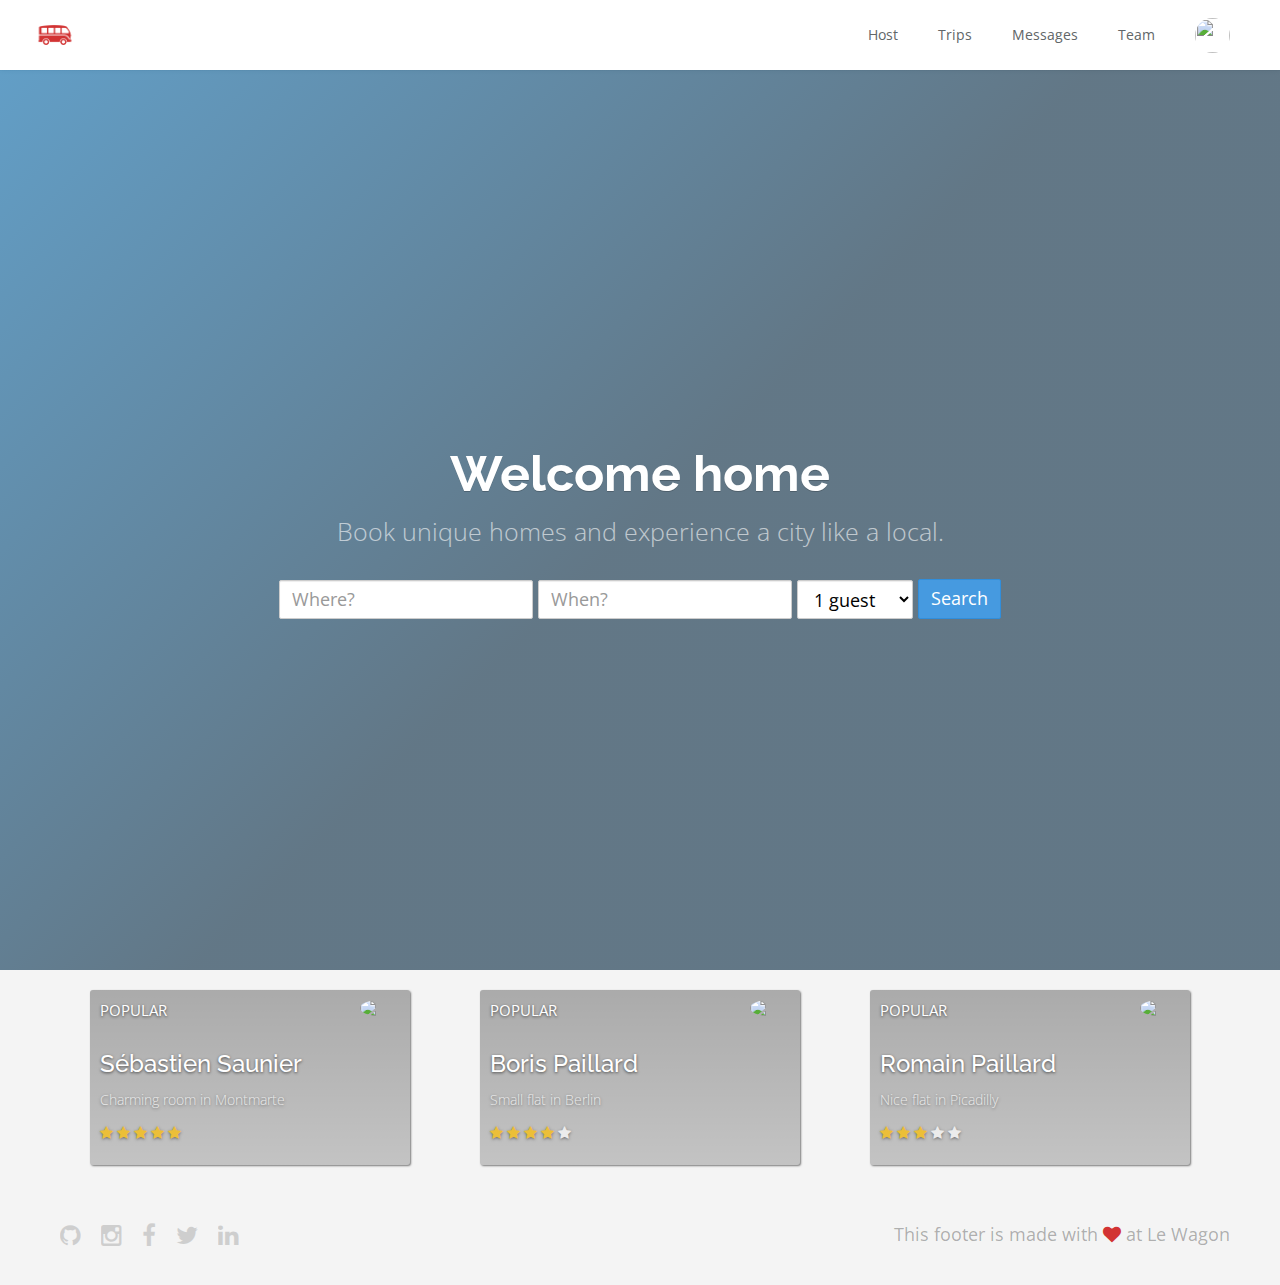
==== commit 80389ff8: "Automated commit at 2017-08-07 12:51:23 UTC by middleman-deploy 2.0.0-alpha" ====
--- a/index.html
+++ b/index.html
@@ -24,6 +24,7 @@
     <a href="" class="navbar-wagon-item navbar-wagon-link">Host</a>
     <a href="" class="navbar-wagon-item navbar-wagon-link">Trips</a>
     <a href="" class="navbar-wagon-item navbar-wagon-link">Messages</a>
+    <a href="../about.html" class="navbar-wagon-item navbar-wagon-link">Team</a>
 
     <!-- Profile picture with dropdown list -->
     <div class="navbar-wagon-item">
@@ -33,7 +34,6 @@
           <li><a href="#">Profile</a></li>
           <li><a href="#">Dashboard</a></li>
           <li><a href="#">Log Out</a></li>
-          <li><a href="../about.html.erb">Team</a></li>
         </ul>
       </div>
     </div>
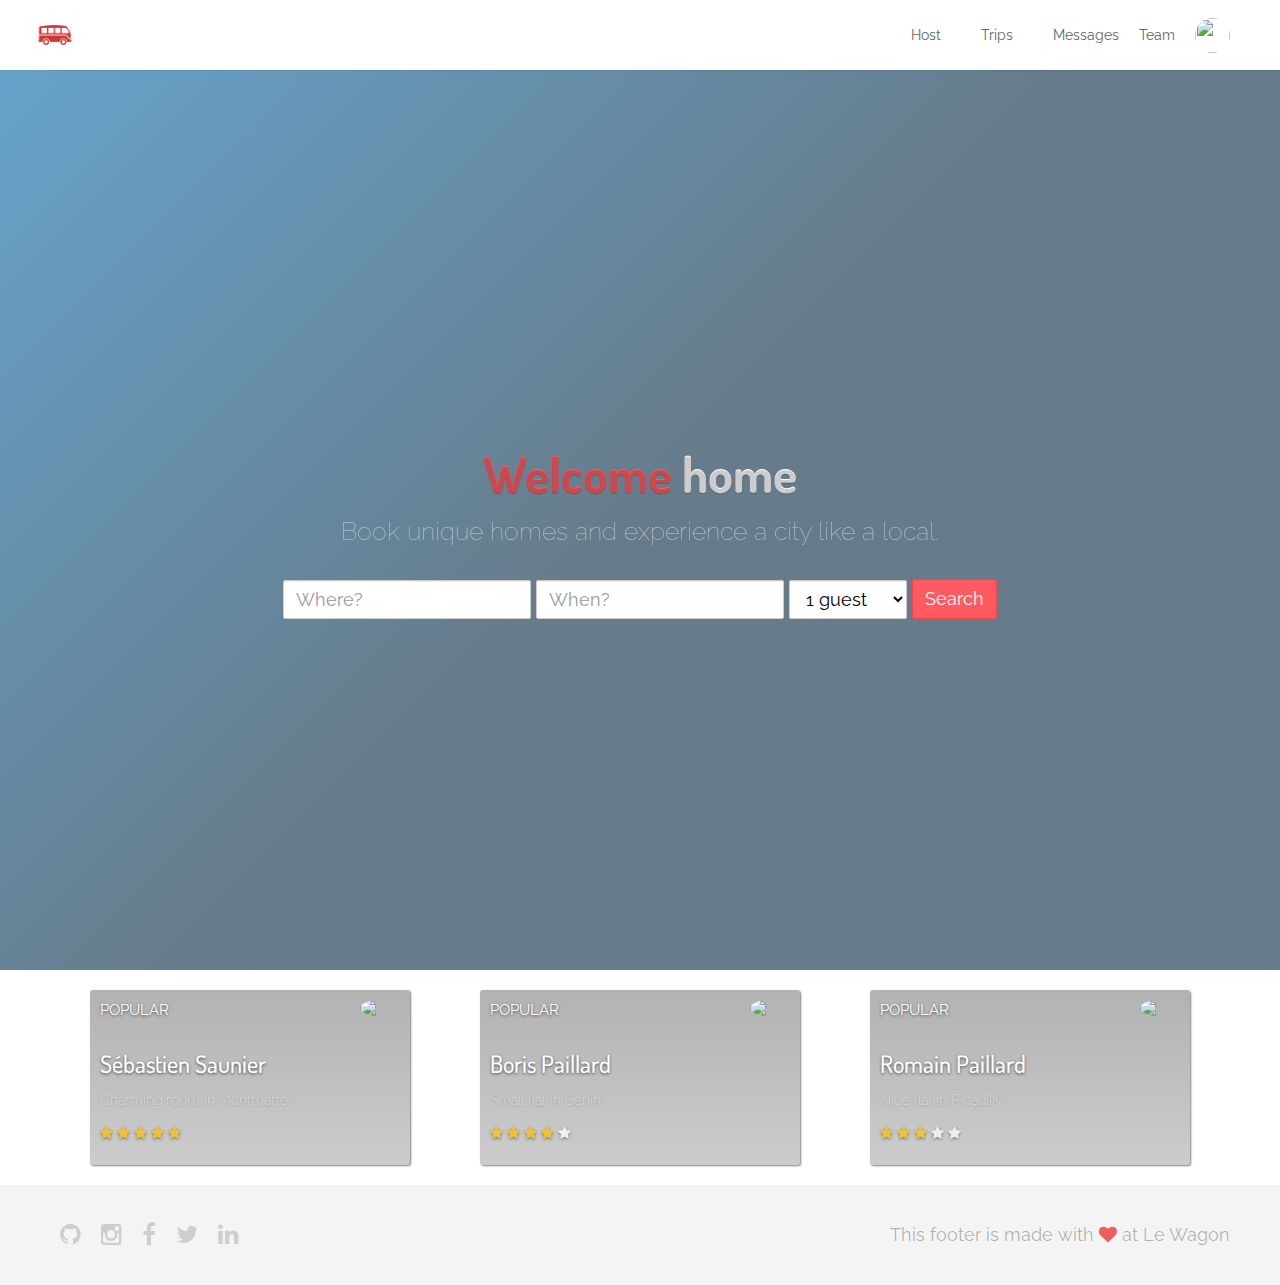
==== commit 9636d0c9: "Automated commit at 2017-08-07 13:53:42 UTC by middleman-deploy 2.0.0-alpha" ====
--- a/index.html
+++ b/index.html
@@ -7,7 +7,7 @@
           content="width=device-width, initial-scale=1, shrink-to-fit=no">
     <!-- Use the title from a page's frontmatter if it has one -->
     <title>Le Wagon - Middleman</title>
-    <link href="stylesheets/application-2ac9a1e3.css" rel="stylesheet" />
+    <link href="stylesheets/application-7fac17ab.css" rel="stylesheet" />
     <script src="javascripts/application-93de88c9.js"></script>
     <link href="images/favicon-f15af148.png" rel="icon" type="image/png" />
   </head>
@@ -15,7 +15,7 @@
     <div class="navbar-wagon">
   <!-- Logo -->
   <a href="/" class="navbar-wagon-brand">
-    <img src="images/logo-acc9c0ec.png" alt="logo">
+  <img src="images/logo-acc9c0ec.png" alt="Logo" />
   </a>
 
   <!-- Right Navigation -->
@@ -24,7 +24,8 @@
     <a href="" class="navbar-wagon-item navbar-wagon-link">Host</a>
     <a href="" class="navbar-wagon-item navbar-wagon-link">Trips</a>
     <a href="" class="navbar-wagon-item navbar-wagon-link">Messages</a>
-    <a href="../about.html" class="navbar-wagon-item navbar-wagon-link">Team</a>
+
+    <a href="about.html" class="avbar-wagon-item navbar-wagon-link">Team</a>
 
     <!-- Profile picture with dropdown list -->
     <div class="navbar-wagon-item">
@@ -53,7 +54,7 @@
 </div>
 
     
-    <div class="banner" style="background-image: linear-gradient(-225deg, rgba(0,101,168,0.6) 0%, rgba(0,36,61,0.6) 50%), url('https://kitt.lewagon.com/placeholder/cities/tokyo');">
+    <div class="banner" style="background-image: linear-gradient(-225deg, rgba(0,101,168,0.6) 0%, rgba(0,36,61,0.6) 50%), url('https://kitt.lewagon.com/placeholder/cities/barcelona');">
     <div class="banner-content">
       <h1>Welcome home</h1>
       <p>Book unique homes and experience a city like a local.</p>
--- a/stylesheets/application-7fac17ab.css
+++ b/stylesheets/application-7fac17ab.css
@@ -0,0 +1,8 @@
+@import url("https://fonts.googleapis.com/css?family=Dosis|Raleway:300");/*!
+ * Bootstrap v3.3.7 (http://getbootstrap.com)
+ * Copyright 2011-2016 Twitter, Inc.
+ * Licensed under MIT (https://github.com/twbs/bootstrap/blob/master/LICENSE)
+ *//*! normalize.css v3.0.3 | MIT License | github.com/necolas/normalize.css */html{font-family:sans-serif;-ms-text-size-adjust:100%;-webkit-text-size-adjust:100%}body{margin:0}article,aside,details,figcaption,figure,footer,header,hgroup,main,menu,nav,section,summary{display:block}audio,canvas,progress,video{display:inline-block;vertical-align:baseline}audio:not([controls]){display:none;height:0}[hidden],template{display:none}a{background-color:transparent}a:active,a:hover{outline:0}abbr[title]{border-bottom:1px dotted}b,strong{font-weight:bold}dfn{font-style:italic}h1{font-size:2em;margin:0.67em 0}mark{background:#ff0;color:#000}small{font-size:80%}sub,sup{font-size:75%;line-height:0;position:relative;vertical-align:baseline}sup{top:-0.5em}sub{bottom:-0.25em}img{border:0}svg:not(:root){overflow:hidden}figure{margin:1em 40px}hr{-webkit-box-sizing:content-box;box-sizing:content-box;height:0}pre{overflow:auto}code,kbd,pre,samp{font-family:monospace, monospace;font-size:1em}button,input,optgroup,select,textarea{color:inherit;font:inherit;margin:0}button{overflow:visible}button,select{text-transform:none}button,html input[type="button"],input[type="reset"],input[type="submit"]{-webkit-appearance:button;cursor:pointer}button[disabled],html input[disabled]{cursor:default}button::-moz-focus-inner,input::-moz-focus-inner{border:0;padding:0}input{line-height:normal}input[type="checkbox"],input[type="radio"]{-webkit-box-sizing:border-box;box-sizing:border-box;padding:0}input[type="number"]::-webkit-inner-spin-button,input[type="number"]::-webkit-outer-spin-button{height:auto}input[type="search"]{-webkit-appearance:textfield;-webkit-box-sizing:content-box;box-sizing:content-box}input[type="search"]::-webkit-search-cancel-button,input[type="search"]::-webkit-search-decoration{-webkit-appearance:none}fieldset{border:1px solid #c0c0c0;margin:0 2px;padding:0.35em 0.625em 0.75em}legend{border:0;padding:0}textarea{overflow:auto}optgroup{font-weight:bold}table{border-collapse:collapse;border-spacing:0}td,th{padding:0}/*! Source: https://github.com/h5bp/html5-boilerplate/blob/master/src/css/main.css */@media print{*,*:before,*:after{background:transparent !important;color:#000 !important;-webkit-box-shadow:none !important;box-shadow:none !important;text-shadow:none !important}a,a:visited{text-decoration:underline}a[href]:after{content:" (" attr(href) ")"}abbr[title]:after{content:" (" attr(title) ")"}a[href^="#"]:after,a[href^="javascript:"]:after{content:""}pre,blockquote{border:1px solid #999;page-break-inside:avoid}thead{display:table-header-group}tr,img{page-break-inside:avoid}img{max-width:100% !important}p,h2,h3{orphans:3;widows:3}h2,h3{page-break-after:avoid}.navbar{display:none}.btn>.caret,.dropup>.btn>.caret{border-top-color:#000 !important}.label{border:1px solid #000}.table{border-collapse:collapse !important}.table td,.table th{background-color:#fff !important}.table-bordered th,.table-bordered td{border:1px solid #ddd !important}}@font-face{font-family:'Glyphicons Halflings';src:url("../assets/bootstrap/glyphicons-halflings-regular-86b6f62b.eot");src:url("../assets/bootstrap/glyphicons-halflings-regular-86b6f62b.eot?#iefix") format("embedded-opentype"),url("../assets/bootstrap/glyphicons-halflings-regular-ca35b697.woff2") format("woff2"),url("../assets/bootstrap/glyphicons-halflings-regular-278e49a8.woff") format("woff"),url("../assets/bootstrap/glyphicons-halflings-regular-44bc1850.ttf") format("truetype"),url("../assets/bootstrap/glyphicons-halflings-regular-de51a849.svg#glyphicons_halflingsregular") format("svg")}.glyphicon{position:relative;top:1px;display:inline-block;font-family:'Glyphicons Halflings';font-style:normal;font-weight:normal;line-height:1;-webkit-font-smoothing:antialiased;-moz-osx-font-smoothing:grayscale}.glyphicon-asterisk:before{content:"\002a"}.glyphicon-plus:before{content:"\002b"}.glyphicon-euro:before,.glyphicon-eur:before{content:"\20ac"}.glyphicon-minus:before{content:"\2212"}.glyphicon-cloud:before{content:"\2601"}.glyphicon-envelope:before{content:"\2709"}.glyphicon-pencil:before{content:"\270f"}.glyphicon-glass:before{content:"\e001"}.glyphicon-music:before{content:"\e002"}.glyphicon-search:before{content:"\e003"}.glyphicon-heart:before{content:"\e005"}.glyphicon-star:before{content:"\e006"}.glyphicon-star-empty:before{content:"\e007"}.glyphicon-user:before{content:"\e008"}.glyphicon-film:before{content:"\e009"}.glyphicon-th-large:before{content:"\e010"}.glyphicon-th:before{content:"\e011"}.glyphicon-th-list:before{content:"\e012"}.glyphicon-ok:before{content:"\e013"}.glyphicon-remove:before{content:"\e014"}.glyphicon-zoom-in:before{content:"\e015"}.glyphicon-zoom-out:before{content:"\e016"}.glyphicon-off:before{content:"\e017"}.glyphicon-signal:before{content:"\e018"}.glyphicon-cog:before{content:"\e019"}.glyphicon-trash:before{content:"\e020"}.glyphicon-home:before{content:"\e021"}.glyphicon-file:before{content:"\e022"}.glyphicon-time:before{content:"\e023"}.glyphicon-road:before{content:"\e024"}.glyphicon-download-alt:before{content:"\e025"}.glyphicon-download:before{content:"\e026"}.glyphicon-upload:before{content:"\e027"}.glyphicon-inbox:before{content:"\e028"}.glyphicon-play-circle:before{content:"\e029"}.glyphicon-repeat:before{content:"\e030"}.glyphicon-refresh:before{content:"\e031"}.glyphicon-list-alt:before{content:"\e032"}.glyphicon-lock:before{content:"\e033"}.glyphicon-flag:before{content:"\e034"}.glyphicon-headphones:before{content:"\e035"}.glyphicon-volume-off:before{content:"\e036"}.glyphicon-volume-down:before{content:"\e037"}.glyphicon-volume-up:before{content:"\e038"}.glyphicon-qrcode:before{content:"\e039"}.glyphicon-barcode:before{content:"\e040"}.glyphicon-tag:before{content:"\e041"}.glyphicon-tags:before{content:"\e042"}.glyphicon-book:before{content:"\e043"}.glyphicon-bookmark:before{content:"\e044"}.glyphicon-print:before{content:"\e045"}.glyphicon-camera:before{content:"\e046"}.glyphicon-font:before{content:"\e047"}.glyphicon-bold:before{content:"\e048"}.glyphicon-italic:before{content:"\e049"}.glyphicon-text-height:before{content:"\e050"}.glyphicon-text-width:before{content:"\e051"}.glyphicon-align-left:before{content:"\e052"}.glyphicon-align-center:before{content:"\e053"}.glyphicon-align-right:before{content:"\e054"}.glyphicon-align-justify:before{content:"\e055"}.glyphicon-list:before{content:"\e056"}.glyphicon-indent-left:before{content:"\e057"}.glyphicon-indent-right:before{content:"\e058"}.glyphicon-facetime-video:before{content:"\e059"}.glyphicon-picture:before{content:"\e060"}.glyphicon-map-marker:before{content:"\e062"}.glyphicon-adjust:before{content:"\e063"}.glyphicon-tint:before{content:"\e064"}.glyphicon-edit:before{content:"\e065"}.glyphicon-share:before{content:"\e066"}.glyphicon-check:before{content:"\e067"}.glyphicon-move:before{content:"\e068"}.glyphicon-step-backward:before{content:"\e069"}.glyphicon-fast-backward:before{content:"\e070"}.glyphicon-backward:before{content:"\e071"}.glyphicon-play:before{content:"\e072"}.glyphicon-pause:before{content:"\e073"}.glyphicon-stop:before{content:"\e074"}.glyphicon-forward:before{content:"\e075"}.glyphicon-fast-forward:before{content:"\e076"}.glyphicon-step-forward:before{content:"\e077"}.glyphicon-eject:before{content:"\e078"}.glyphicon-chevron-left:before{content:"\e079"}.glyphicon-chevron-right:before{content:"\e080"}.glyphicon-plus-sign:before{content:"\e081"}.glyphicon-minus-sign:before{content:"\e082"}.glyphicon-remove-sign:before{content:"\e083"}.glyphicon-ok-sign:before{content:"\e084"}.glyphicon-question-sign:before{content:"\e085"}.glyphicon-info-sign:before{content:"\e086"}.glyphicon-screenshot:before{content:"\e087"}.glyphicon-remove-circle:before{content:"\e088"}.glyphicon-ok-circle:before{content:"\e089"}.glyphicon-ban-circle:before{content:"\e090"}.glyphicon-arrow-left:before{content:"\e091"}.glyphicon-arrow-right:before{content:"\e092"}.glyphicon-arrow-up:before{content:"\e093"}.glyphicon-arrow-down:before{content:"\e094"}.glyphicon-share-alt:before{content:"\e095"}.glyphicon-resize-full:before{content:"\e096"}.glyphicon-resize-small:before{content:"\e097"}.glyphicon-exclamation-sign:before{content:"\e101"}.glyphicon-gift:before{content:"\e102"}.glyphicon-leaf:before{content:"\e103"}.glyphicon-fire:before{content:"\e104"}.glyphicon-eye-open:before{content:"\e105"}.glyphicon-eye-close:before{content:"\e106"}.glyphicon-warning-sign:before{content:"\e107"}.glyphicon-plane:before{content:"\e108"}.glyphicon-calendar:before{content:"\e109"}.glyphicon-random:before{content:"\e110"}.glyphicon-comment:before{content:"\e111"}.glyphicon-magnet:before{content:"\e112"}.glyphicon-chevron-up:before{content:"\e113"}.glyphicon-chevron-down:before{content:"\e114"}.glyphicon-retweet:before{content:"\e115"}.glyphicon-shopping-cart:before{content:"\e116"}.glyphicon-folder-close:before{content:"\e117"}.glyphicon-folder-open:before{content:"\e118"}.glyphicon-resize-vertical:before{content:"\e119"}.glyphicon-resize-horizontal:before{content:"\e120"}.glyphicon-hdd:before{content:"\e121"}.glyphicon-bullhorn:before{content:"\e122"}.glyphicon-bell:before{content:"\e123"}.glyphicon-certificate:before{content:"\e124"}.glyphicon-thumbs-up:before{content:"\e125"}.glyphicon-thumbs-down:before{content:"\e126"}.glyphicon-hand-right:before{content:"\e127"}.glyphicon-hand-left:before{content:"\e128"}.glyphicon-hand-up:before{content:"\e129"}.glyphicon-hand-down:before{content:"\e130"}.glyphicon-circle-arrow-right:before{content:"\e131"}.glyphicon-circle-arrow-left:before{content:"\e132"}.glyphicon-circle-arrow-up:before{content:"\e133"}.glyphicon-circle-arrow-down:before{content:"\e134"}.glyphicon-globe:before{content:"\e135"}.glyphicon-wrench:before{content:"\e136"}.glyphicon-tasks:before{content:"\e137"}.glyphicon-filter:before{content:"\e138"}.glyphicon-briefcase:before{content:"\e139"}.glyphicon-fullscreen:before{content:"\e140"}.glyphicon-dashboard:before{content:"\e141"}.glyphicon-paperclip:before{content:"\e142"}.glyphicon-heart-empty:before{content:"\e143"}.glyphicon-link:before{content:"\e144"}.glyphicon-phone:before{content:"\e145"}.glyphicon-pushpin:before{content:"\e146"}.glyphicon-usd:before{content:"\e148"}.glyphicon-gbp:before{content:"\e149"}.glyphicon-sort:before{content:"\e150"}.glyphicon-sort-by-alphabet:before{content:"\e151"}.glyphicon-sort-by-alphabet-alt:before{content:"\e152"}.glyphicon-sort-by-order:before{content:"\e153"}.glyphicon-sort-by-order-alt:before{content:"\e154"}.glyphicon-sort-by-attributes:before{content:"\e155"}.glyphicon-sort-by-attributes-alt:before{content:"\e156"}.glyphicon-unchecked:before{content:"\e157"}.glyphicon-expand:before{content:"\e158"}.glyphicon-collapse-down:before{content:"\e159"}.glyphicon-collapse-up:before{content:"\e160"}.glyphicon-log-in:before{content:"\e161"}.glyphicon-flash:before{content:"\e162"}.glyphicon-log-out:before{content:"\e163"}.glyphicon-new-window:before{content:"\e164"}.glyphicon-record:before{content:"\e165"}.glyphicon-save:before{content:"\e166"}.glyphicon-open:before{content:"\e167"}.glyphicon-saved:before{content:"\e168"}.glyphicon-import:before{content:"\e169"}.glyphicon-export:before{content:"\e170"}.glyphicon-send:before{content:"\e171"}.glyphicon-floppy-disk:before{content:"\e172"}.glyphicon-floppy-saved:before{content:"\e173"}.glyphicon-floppy-remove:before{content:"\e174"}.glyphicon-floppy-save:before{content:"\e175"}.glyphicon-floppy-open:before{content:"\e176"}.glyphicon-credit-card:before{content:"\e177"}.glyphicon-transfer:before{content:"\e178"}.glyphicon-cutlery:before{content:"\e179"}.glyphicon-header:before{content:"\e180"}.glyphicon-compressed:before{content:"\e181"}.glyphicon-earphone:before{content:"\e182"}.glyphicon-phone-alt:before{content:"\e183"}.glyphicon-tower:before{content:"\e184"}.glyphicon-stats:before{content:"\e185"}.glyphicon-sd-video:before{content:"\e186"}.glyphicon-hd-video:before{content:"\e187"}.glyphicon-subtitles:before{content:"\e188"}.glyphicon-sound-stereo:before{content:"\e189"}.glyphicon-sound-dolby:before{content:"\e190"}.glyphicon-sound-5-1:before{content:"\e191"}.glyphicon-sound-6-1:before{content:"\e192"}.glyphicon-sound-7-1:before{content:"\e193"}.glyphicon-copyright-mark:before{content:"\e194"}.glyphicon-registration-mark:before{content:"\e195"}.glyphicon-cloud-download:before{content:"\e197"}.glyphicon-cloud-upload:before{content:"\e198"}.glyphicon-tree-conifer:before{content:"\e199"}.glyphicon-tree-deciduous:before{content:"\e200"}.glyphicon-cd:before{content:"\e201"}.glyphicon-save-file:before{content:"\e202"}.glyphicon-open-file:before{content:"\e203"}.glyphicon-level-up:before{content:"\e204"}.glyphicon-copy:before{content:"\e205"}.glyphicon-paste:before{content:"\e206"}.glyphicon-alert:before{content:"\e209"}.glyphicon-equalizer:before{content:"\e210"}.glyphicon-king:before{content:"\e211"}.glyphicon-queen:before{content:"\e212"}.glyphicon-pawn:before{content:"\e213"}.glyphicon-bishop:before{content:"\e214"}.glyphicon-knight:before{content:"\e215"}.glyphicon-baby-formula:before{content:"\e216"}.glyphicon-tent:before{content:"\26fa"}.glyphicon-blackboard:before{content:"\e218"}.glyphicon-bed:before{content:"\e219"}.glyphicon-apple:before{content:"\f8ff"}.glyphicon-erase:before{content:"\e221"}.glyphicon-hourglass:before{content:"\231b"}.glyphicon-lamp:before{content:"\e223"}.glyphicon-duplicate:before{content:"\e224"}.glyphicon-piggy-bank:before{content:"\e225"}.glyphicon-scissors:before{content:"\e226"}.glyphicon-bitcoin:before{content:"\e227"}.glyphicon-btc:before{content:"\e227"}.glyphicon-xbt:before{content:"\e227"}.glyphicon-yen:before{content:"\00a5"}.glyphicon-jpy:before{content:"\00a5"}.glyphicon-ruble:before{content:"\20bd"}.glyphicon-rub:before{content:"\20bd"}.glyphicon-scale:before{content:"\e230"}.glyphicon-ice-lolly:before{content:"\e231"}.glyphicon-ice-lolly-tasted:before{content:"\e232"}.glyphicon-education:before{content:"\e233"}.glyphicon-option-horizontal:before{content:"\e234"}.glyphicon-option-vertical:before{content:"\e235"}.glyphicon-menu-hamburger:before{content:"\e236"}.glyphicon-modal-window:before{content:"\e237"}.glyphicon-oil:before{content:"\e238"}.glyphicon-grain:before{content:"\e239"}.glyphicon-sunglasses:before{content:"\e240"}.glyphicon-text-size:before{content:"\e241"}.glyphicon-text-color:before{content:"\e242"}.glyphicon-text-background:before{content:"\e243"}.glyphicon-object-align-top:before{content:"\e244"}.glyphicon-object-align-bottom:before{content:"\e245"}.glyphicon-object-align-horizontal:before{content:"\e246"}.glyphicon-object-align-left:before{content:"\e247"}.glyphicon-object-align-vertical:before{content:"\e248"}.glyphicon-object-align-right:before{content:"\e249"}.glyphicon-triangle-right:before{content:"\e250"}.glyphicon-triangle-left:before{content:"\e251"}.glyphicon-triangle-bottom:before{content:"\e252"}.glyphicon-triangle-top:before{content:"\e253"}.glyphicon-console:before{content:"\e254"}.glyphicon-superscript:before{content:"\e255"}.glyphicon-subscript:before{content:"\e256"}.glyphicon-menu-left:before{content:"\e257"}.glyphicon-menu-right:before{content:"\e258"}.glyphicon-menu-down:before{content:"\e259"}.glyphicon-menu-up:before{content:"\e260"}*{-webkit-box-sizing:border-box;box-sizing:border-box}*:before,*:after{-webkit-box-sizing:border-box;box-sizing:border-box}html{font-size:10px;-webkit-tap-highlight-color:transparent}body{font-family:"Raleway", "Helvetica", "sans-serif";font-size:18px;line-height:1.42857143;color:#333333;background-color:#FFFFFF}input,button,select,textarea{font-family:inherit;font-size:inherit;line-height:inherit}a{color:#FF5A5F;text-decoration:none}a:hover,a:focus{color:#ff0e15;text-decoration:underline}a:focus{outline:5px auto -webkit-focus-ring-color;outline-offset:-2px}figure{margin:0}img{vertical-align:middle}.img-responsive{display:block;max-width:100%;height:auto}.img-rounded{border-radius:2px}.img-thumbnail{padding:4px;line-height:1.42857143;background-color:#FFFFFF;border:1px solid #ddd;border-radius:2px;-webkit-transition:all 0.2s ease-in-out;transition:all 0.2s ease-in-out;display:inline-block;max-width:100%;height:auto}.img-circle{border-radius:50%}hr{margin-top:25px;margin-bottom:25px;border:0;border-top:1px solid #eeeeee}.sr-only{position:absolute;width:1px;height:1px;margin:-1px;padding:0;overflow:hidden;clip:rect(0, 0, 0, 0);border:0}.sr-only-focusable:active,.sr-only-focusable:focus{position:static;width:auto;height:auto;margin:0;overflow:visible;clip:auto}[role="button"]{cursor:pointer}h1,h2,h3,h4,h5,h6,.h1,.h2,.h3,.h4,.h5,.h6{font-family:"Dosis", "Helvetica", "sans-serif";font-weight:500;line-height:1.1;color:inherit}h1 small,h1 .small,h2 small,h2 .small,h3 small,h3 .small,h4 small,h4 .small,h5 small,h5 .small,h6 small,h6 .small,.h1 small,.h1 .small,.h2 small,.h2 .small,.h3 small,.h3 .small,.h4 small,.h4 .small,.h5 small,.h5 .small,.h6 small,.h6 .small{font-weight:normal;line-height:1;color:#777777}h1,.h1,h2,.h2,h3,.h3{margin-top:25px;margin-bottom:12.5px}h1 small,h1 .small,.h1 small,.h1 .small,h2 small,h2 .small,.h2 small,.h2 .small,h3 small,h3 .small,.h3 small,.h3 .small{font-size:65%}h4,.h4,h5,.h5,h6,.h6{margin-top:12.5px;margin-bottom:12.5px}h4 small,h4 .small,.h4 small,.h4 .small,h5 small,h5 .small,.h5 small,.h5 .small,h6 small,h6 .small,.h6 small,.h6 .small{font-size:75%}h1,.h1{font-size:46px}h2,.h2{font-size:38px}h3,.h3{font-size:31px}h4,.h4{font-size:23px}h5,.h5{font-size:18px}h6,.h6{font-size:16px}p{margin:0 0 12.5px}.lead{margin-bottom:25px;font-size:20px;font-weight:300;line-height:1.4}@media (min-width: 768px){.lead{font-size:27px}}small,.small{font-size:88%}mark,.mark{background-color:#fcf8e3;padding:.2em}.text-left{text-align:left}.text-right{text-align:right}.text-center{text-align:center}.text-justify{text-align:justify}.text-nowrap{white-space:nowrap}.text-lowercase{text-transform:lowercase}.text-uppercase,.initialism{text-transform:uppercase}.text-capitalize{text-transform:capitalize}.text-muted{color:#777777}.text-primary{color:#FF5A5F}a.text-primary:hover,a.text-primary:focus{color:#ff272e}.text-success{color:#3c763d}a.text-success:hover,a.text-success:focus{color:#2b542c}.text-info{color:#31708f}a.text-info:hover,a.text-info:focus{color:#245269}.text-warning{color:#8a6d3b}a.text-warning:hover,a.text-warning:focus{color:#66512c}.text-danger{color:#a94442}a.text-danger:hover,a.text-danger:focus{color:#843534}.bg-primary{color:#fff}.bg-primary{background-color:#FF5A5F}a.bg-primary:hover,a.bg-primary:focus{background-color:#ff272e}.bg-success{background-color:#dff0d8}a.bg-success:hover,a.bg-success:focus{background-color:#c1e2b3}.bg-info{background-color:#d9edf7}a.bg-info:hover,a.bg-info:focus{background-color:#afd9ee}.bg-warning{background-color:#fcf8e3}a.bg-warning:hover,a.bg-warning:focus{background-color:#f7ecb5}.bg-danger{background-color:#f2dede}a.bg-danger:hover,a.bg-danger:focus{background-color:#e4b9b9}.page-header{padding-bottom:11.5px;margin:50px 0 25px;border-bottom:1px solid #eeeeee}ul,ol{margin-top:0;margin-bottom:12.5px}ul ul,ul ol,ol ul,ol ol{margin-bottom:0}.list-unstyled{padding-left:0;list-style:none}.list-inline{padding-left:0;list-style:none;margin-left:-5px}.list-inline>li{display:inline-block;padding-left:5px;padding-right:5px}dl{margin-top:0;margin-bottom:25px}dt,dd{line-height:1.42857143}dt{font-weight:bold}dd{margin-left:0}.dl-horizontal dd:before,.dl-horizontal dd:after{content:" ";display:table}.dl-horizontal dd:after{clear:both}@media (min-width: 768px){.dl-horizontal dt{float:left;width:160px;clear:left;text-align:right;overflow:hidden;text-overflow:ellipsis;white-space:nowrap}.dl-horizontal dd{margin-left:180px}}abbr[title],abbr[data-original-title]{cursor:help;border-bottom:1px dotted #777777}.initialism{font-size:90%}blockquote{padding:12.5px 25px;margin:0 0 25px;font-size:22.5px;border-left:5px solid #eeeeee}blockquote p:last-child,blockquote ul:last-child,blockquote ol:last-child{margin-bottom:0}blockquote footer,blockquote small,blockquote .small{display:block;font-size:80%;line-height:1.42857143;color:#777777}blockquote footer:before,blockquote small:before,blockquote .small:before{content:'\2014 \00A0'}.blockquote-reverse,blockquote.pull-right{padding-right:15px;padding-left:0;border-right:5px solid #eeeeee;border-left:0;text-align:right}.blockquote-reverse footer:before,.blockquote-reverse small:before,.blockquote-reverse .small:before,blockquote.pull-right footer:before,blockquote.pull-right small:before,blockquote.pull-right .small:before{content:''}.blockquote-reverse footer:after,.blockquote-reverse small:after,.blockquote-reverse .small:after,blockquote.pull-right footer:after,blockquote.pull-right small:after,blockquote.pull-right .small:after{content:'\00A0 \2014'}address{margin-bottom:25px;font-style:normal;line-height:1.42857143}code,kbd,pre,samp{font-family:Menlo, Monaco, Consolas, "Courier New", monospace}code{padding:2px 4px;font-size:90%;color:#c7254e;background-color:#f9f2f4;border-radius:2px}kbd{padding:2px 4px;font-size:90%;color:#fff;background-color:#333;border-radius:2px;-webkit-box-shadow:inset 0 -1px 0 rgba(0,0,0,0.25);box-shadow:inset 0 -1px 0 rgba(0,0,0,0.25)}kbd kbd{padding:0;font-size:100%;font-weight:bold;-webkit-box-shadow:none;box-shadow:none}pre{display:block;padding:12px;margin:0 0 12.5px;font-size:17px;line-height:1.42857143;word-break:break-all;word-wrap:break-word;color:#333333;background-color:#f5f5f5;border:1px solid #ccc;border-radius:2px}pre code{padding:0;font-size:inherit;color:inherit;white-space:pre-wrap;background-color:transparent;border-radius:0}.pre-scrollable{max-height:340px;overflow-y:scroll}.container{margin-right:auto;margin-left:auto;padding-left:15px;padding-right:15px}.container:before,.container:after{content:" ";display:table}.container:after{clear:both}@media (min-width: 768px){.container{width:750px}}@media (min-width: 992px){.container{width:970px}}@media (min-width: 1200px){.container{width:1170px}}.container-fluid{margin-right:auto;margin-left:auto;padding-left:15px;padding-right:15px}.container-fluid:before,.container-fluid:after{content:" ";display:table}.container-fluid:after{clear:both}.row{margin-left:-15px;margin-right:-15px}.row:before,.row:after{content:" ";display:table}.row:after{clear:both}.col-xs-1,.col-sm-1,.col-md-1,.col-lg-1,.col-xs-2,.col-sm-2,.col-md-2,.col-lg-2,.col-xs-3,.col-sm-3,.col-md-3,.col-lg-3,.col-xs-4,.col-sm-4,.col-md-4,.col-lg-4,.col-xs-5,.col-sm-5,.col-md-5,.col-lg-5,.col-xs-6,.col-sm-6,.col-md-6,.col-lg-6,.col-xs-7,.col-sm-7,.col-md-7,.col-lg-7,.col-xs-8,.col-sm-8,.col-md-8,.col-lg-8,.col-xs-9,.col-sm-9,.col-md-9,.col-lg-9,.col-xs-10,.col-sm-10,.col-md-10,.col-lg-10,.col-xs-11,.col-sm-11,.col-md-11,.col-lg-11,.col-xs-12,.col-sm-12,.col-md-12,.col-lg-12{position:relative;min-height:1px;padding-left:15px;padding-right:15px}.col-xs-1,.col-xs-2,.col-xs-3,.col-xs-4,.col-xs-5,.col-xs-6,.col-xs-7,.col-xs-8,.col-xs-9,.col-xs-10,.col-xs-11,.col-xs-12{float:left}.col-xs-1{width:8.33333333%}.col-xs-2{width:16.66666667%}.col-xs-3{width:25%}.col-xs-4{width:33.33333333%}.col-xs-5{width:41.66666667%}.col-xs-6{width:50%}.col-xs-7{width:58.33333333%}.col-xs-8{width:66.66666667%}.col-xs-9{width:75%}.col-xs-10{width:83.33333333%}.col-xs-11{width:91.66666667%}.col-xs-12{width:100%}.col-xs-pull-0{right:auto}.col-xs-pull-1{right:8.33333333%}.col-xs-pull-2{right:16.66666667%}.col-xs-pull-3{right:25%}.col-xs-pull-4{right:33.33333333%}.col-xs-pull-5{right:41.66666667%}.col-xs-pull-6{right:50%}.col-xs-pull-7{right:58.33333333%}.col-xs-pull-8{right:66.66666667%}.col-xs-pull-9{right:75%}.col-xs-pull-10{right:83.33333333%}.col-xs-pull-11{right:91.66666667%}.col-xs-pull-12{right:100%}.col-xs-push-0{left:auto}.col-xs-push-1{left:8.33333333%}.col-xs-push-2{left:16.66666667%}.col-xs-push-3{left:25%}.col-xs-push-4{left:33.33333333%}.col-xs-push-5{left:41.66666667%}.col-xs-push-6{left:50%}.col-xs-push-7{left:58.33333333%}.col-xs-push-8{left:66.66666667%}.col-xs-push-9{left:75%}.col-xs-push-10{left:83.33333333%}.col-xs-push-11{left:91.66666667%}.col-xs-push-12{left:100%}.col-xs-offset-0{margin-left:0%}.col-xs-offset-1{margin-left:8.33333333%}.col-xs-offset-2{margin-left:16.66666667%}.col-xs-offset-3{margin-left:25%}.col-xs-offset-4{margin-left:33.33333333%}.col-xs-offset-5{margin-left:41.66666667%}.col-xs-offset-6{margin-left:50%}.col-xs-offset-7{margin-left:58.33333333%}.col-xs-offset-8{margin-left:66.66666667%}.col-xs-offset-9{margin-left:75%}.col-xs-offset-10{margin-left:83.33333333%}.col-xs-offset-11{margin-left:91.66666667%}.col-xs-offset-12{margin-left:100%}@media (min-width: 768px){.col-sm-1,.col-sm-2,.col-sm-3,.col-sm-4,.col-sm-5,.col-sm-6,.col-sm-7,.col-sm-8,.col-sm-9,.col-sm-10,.col-sm-11,.col-sm-12{float:left}.col-sm-1{width:8.33333333%}.col-sm-2{width:16.66666667%}.col-sm-3{width:25%}.col-sm-4{width:33.33333333%}.col-sm-5{width:41.66666667%}.col-sm-6{width:50%}.col-sm-7{width:58.33333333%}.col-sm-8{width:66.66666667%}.col-sm-9{width:75%}.col-sm-10{width:83.33333333%}.col-sm-11{width:91.66666667%}.col-sm-12{width:100%}.col-sm-pull-0{right:auto}.col-sm-pull-1{right:8.33333333%}.col-sm-pull-2{right:16.66666667%}.col-sm-pull-3{right:25%}.col-sm-pull-4{right:33.33333333%}.col-sm-pull-5{right:41.66666667%}.col-sm-pull-6{right:50%}.col-sm-pull-7{right:58.33333333%}.col-sm-pull-8{right:66.66666667%}.col-sm-pull-9{right:75%}.col-sm-pull-10{right:83.33333333%}.col-sm-pull-11{right:91.66666667%}.col-sm-pull-12{right:100%}.col-sm-push-0{left:auto}.col-sm-push-1{left:8.33333333%}.col-sm-push-2{left:16.66666667%}.col-sm-push-3{left:25%}.col-sm-push-4{left:33.33333333%}.col-sm-push-5{left:41.66666667%}.col-sm-push-6{left:50%}.col-sm-push-7{left:58.33333333%}.col-sm-push-8{left:66.66666667%}.col-sm-push-9{left:75%}.col-sm-push-10{left:83.33333333%}.col-sm-push-11{left:91.66666667%}.col-sm-push-12{left:100%}.col-sm-offset-0{margin-left:0%}.col-sm-offset-1{margin-left:8.33333333%}.col-sm-offset-2{margin-left:16.66666667%}.col-sm-offset-3{margin-left:25%}.col-sm-offset-4{margin-left:33.33333333%}.col-sm-offset-5{margin-left:41.66666667%}.col-sm-offset-6{margin-left:50%}.col-sm-offset-7{margin-left:58.33333333%}.col-sm-offset-8{margin-left:66.66666667%}.col-sm-offset-9{margin-left:75%}.col-sm-offset-10{margin-left:83.33333333%}.col-sm-offset-11{margin-left:91.66666667%}.col-sm-offset-12{margin-left:100%}}@media (min-width: 992px){.col-md-1,.col-md-2,.col-md-3,.col-md-4,.col-md-5,.col-md-6,.col-md-7,.col-md-8,.col-md-9,.col-md-10,.col-md-11,.col-md-12{float:left}.col-md-1{width:8.33333333%}.col-md-2{width:16.66666667%}.col-md-3{width:25%}.col-md-4{width:33.33333333%}.col-md-5{width:41.66666667%}.col-md-6{width:50%}.col-md-7{width:58.33333333%}.col-md-8{width:66.66666667%}.col-md-9{width:75%}.col-md-10{width:83.33333333%}.col-md-11{width:91.66666667%}.col-md-12{width:100%}.col-md-pull-0{right:auto}.col-md-pull-1{right:8.33333333%}.col-md-pull-2{right:16.66666667%}.col-md-pull-3{right:25%}.col-md-pull-4{right:33.33333333%}.col-md-pull-5{right:41.66666667%}.col-md-pull-6{right:50%}.col-md-pull-7{right:58.33333333%}.col-md-pull-8{right:66.66666667%}.col-md-pull-9{right:75%}.col-md-pull-10{right:83.33333333%}.col-md-pull-11{right:91.66666667%}.col-md-pull-12{right:100%}.col-md-push-0{left:auto}.col-md-push-1{left:8.33333333%}.col-md-push-2{left:16.66666667%}.col-md-push-3{left:25%}.col-md-push-4{left:33.33333333%}.col-md-push-5{left:41.66666667%}.col-md-push-6{left:50%}.col-md-push-7{left:58.33333333%}.col-md-push-8{left:66.66666667%}.col-md-push-9{left:75%}.col-md-push-10{left:83.33333333%}.col-md-push-11{left:91.66666667%}.col-md-push-12{left:100%}.col-md-offset-0{margin-left:0%}.col-md-offset-1{margin-left:8.33333333%}.col-md-offset-2{margin-left:16.66666667%}.col-md-offset-3{margin-left:25%}.col-md-offset-4{margin-left:33.33333333%}.col-md-offset-5{margin-left:41.66666667%}.col-md-offset-6{margin-left:50%}.col-md-offset-7{margin-left:58.33333333%}.col-md-offset-8{margin-left:66.66666667%}.col-md-offset-9{margin-left:75%}.col-md-offset-10{margin-left:83.33333333%}.col-md-offset-11{margin-left:91.66666667%}.col-md-offset-12{margin-left:100%}}@media (min-width: 1200px){.col-lg-1,.col-lg-2,.col-lg-3,.col-lg-4,.col-lg-5,.col-lg-6,.col-lg-7,.col-lg-8,.col-lg-9,.col-lg-10,.col-lg-11,.col-lg-12{float:left}.col-lg-1{width:8.33333333%}.col-lg-2{width:16.66666667%}.col-lg-3{width:25%}.col-lg-4{width:33.33333333%}.col-lg-5{width:41.66666667%}.col-lg-6{width:50%}.col-lg-7{width:58.33333333%}.col-lg-8{width:66.66666667%}.col-lg-9{width:75%}.col-lg-10{width:83.33333333%}.col-lg-11{width:91.66666667%}.col-lg-12{width:100%}.col-lg-pull-0{right:auto}.col-lg-pull-1{right:8.33333333%}.col-lg-pull-2{right:16.66666667%}.col-lg-pull-3{right:25%}.col-lg-pull-4{right:33.33333333%}.col-lg-pull-5{right:41.66666667%}.col-lg-pull-6{right:50%}.col-lg-pull-7{right:58.33333333%}.col-lg-pull-8{right:66.66666667%}.col-lg-pull-9{right:75%}.col-lg-pull-10{right:83.33333333%}.col-lg-pull-11{right:91.66666667%}.col-lg-pull-12{right:100%}.col-lg-push-0{left:auto}.col-lg-push-1{left:8.33333333%}.col-lg-push-2{left:16.66666667%}.col-lg-push-3{left:25%}.col-lg-push-4{left:33.33333333%}.col-lg-push-5{left:41.66666667%}.col-lg-push-6{left:50%}.col-lg-push-7{left:58.33333333%}.col-lg-push-8{left:66.66666667%}.col-lg-push-9{left:75%}.col-lg-push-10{left:83.33333333%}.col-lg-push-11{left:91.66666667%}.col-lg-push-12{left:100%}.col-lg-offset-0{margin-left:0%}.col-lg-offset-1{margin-left:8.33333333%}.col-lg-offset-2{margin-left:16.66666667%}.col-lg-offset-3{margin-left:25%}.col-lg-offset-4{margin-left:33.33333333%}.col-lg-offset-5{margin-left:41.66666667%}.col-lg-offset-6{margin-left:50%}.col-lg-offset-7{margin-left:58.33333333%}.col-lg-offset-8{margin-left:66.66666667%}.col-lg-offset-9{margin-left:75%}.col-lg-offset-10{margin-left:83.33333333%}.col-lg-offset-11{margin-left:91.66666667%}.col-lg-offset-12{margin-left:100%}}table{background-color:transparent}caption{padding-top:8px;padding-bottom:8px;color:#777777;text-align:left}th{text-align:left}.table{width:100%;max-width:100%;margin-bottom:25px}.table>thead>tr>th,.table>thead>tr>td,.table>tbody>tr>th,.table>tbody>tr>td,.table>tfoot>tr>th,.table>tfoot>tr>td{padding:8px;line-height:1.42857143;vertical-align:top;border-top:1px solid #ddd}.table>thead>tr>th{vertical-align:bottom;border-bottom:2px solid #ddd}.table>caption+thead>tr:first-child>th,.table>caption+thead>tr:first-child>td,.table>colgroup+thead>tr:first-child>th,.table>colgroup+thead>tr:first-child>td,.table>thead:first-child>tr:first-child>th,.table>thead:first-child>tr:first-child>td{border-top:0}.table>tbody+tbody{border-top:2px solid #ddd}.table .table{background-color:#FFFFFF}.table-condensed>thead>tr>th,.table-condensed>thead>tr>td,.table-condensed>tbody>tr>th,.table-condensed>tbody>tr>td,.table-condensed>tfoot>tr>th,.table-condensed>tfoot>tr>td{padding:5px}.table-bordered{border:1px solid #ddd}.table-bordered>thead>tr>th,.table-bordered>thead>tr>td,.table-bordered>tbody>tr>th,.table-bordered>tbody>tr>td,.table-bordered>tfoot>tr>th,.table-bordered>tfoot>tr>td{border:1px solid #ddd}.table-bordered>thead>tr>th,.table-bordered>thead>tr>td{border-bottom-width:2px}.table-striped>tbody>tr:nth-of-type(odd){background-color:#f9f9f9}.table-hover>tbody>tr:hover{background-color:#f5f5f5}table col[class*="col-"]{position:static;float:none;display:table-column}table td[class*="col-"],table th[class*="col-"]{position:static;float:none;display:table-cell}.table>thead>tr>td.active,.table>thead>tr>th.active,.table>thead>tr.active>td,.table>thead>tr.active>th,.table>tbody>tr>td.active,.table>tbody>tr>th.active,.table>tbody>tr.active>td,.table>tbody>tr.active>th,.table>tfoot>tr>td.active,.table>tfoot>tr>th.active,.table>tfoot>tr.active>td,.table>tfoot>tr.active>th{background-color:#f5f5f5}.table-hover>tbody>tr>td.active:hover,.table-hover>tbody>tr>th.active:hover,.table-hover>tbody>tr.active:hover>td,.table-hover>tbody>tr:hover>.active,.table-hover>tbody>tr.active:hover>th{background-color:#e8e8e8}.table>thead>tr>td.success,.table>thead>tr>th.success,.table>thead>tr.success>td,.table>thead>tr.success>th,.table>tbody>tr>td.success,.table>tbody>tr>th.success,.table>tbody>tr.success>td,.table>tbody>tr.success>th,.table>tfoot>tr>td.success,.table>tfoot>tr>th.success,.table>tfoot>tr.success>td,.table>tfoot>tr.success>th{background-color:#dff0d8}.table-hover>tbody>tr>td.success:hover,.table-hover>tbody>tr>th.success:hover,.table-hover>tbody>tr.success:hover>td,.table-hover>tbody>tr:hover>.success,.table-hover>tbody>tr.success:hover>th{background-color:#d0e9c6}.table>thead>tr>td.info,.table>thead>tr>th.info,.table>thead>tr.info>td,.table>thead>tr.info>th,.table>tbody>tr>td.info,.table>tbody>tr>th.info,.table>tbody>tr.info>td,.table>tbody>tr.info>th,.table>tfoot>tr>td.info,.table>tfoot>tr>th.info,.table>tfoot>tr.info>td,.table>tfoot>tr.info>th{background-color:#d9edf7}.table-hover>tbody>tr>td.info:hover,.table-hover>tbody>tr>th.info:hover,.table-hover>tbody>tr.info:hover>td,.table-hover>tbody>tr:hover>.info,.table-hover>tbody>tr.info:hover>th{background-color:#c4e3f3}.table>thead>tr>td.warning,.table>thead>tr>th.warning,.table>thead>tr.warning>td,.table>thead>tr.warning>th,.table>tbody>tr>td.warning,.table>tbody>tr>th.warning,.table>tbody>tr.warning>td,.table>tbody>tr.warning>th,.table>tfoot>tr>td.warning,.table>tfoot>tr>th.warning,.table>tfoot>tr.warning>td,.table>tfoot>tr.warning>th{background-color:#fcf8e3}.table-hover>tbody>tr>td.warning:hover,.table-hover>tbody>tr>th.warning:hover,.table-hover>tbody>tr.warning:hover>td,.table-hover>tbody>tr:hover>.warning,.table-hover>tbody>tr.warning:hover>th{background-color:#faf2cc}.table>thead>tr>td.danger,.table>thead>tr>th.danger,.table>thead>tr.danger>td,.table>thead>tr.danger>th,.table>tbody>tr>td.danger,.table>tbody>tr>th.danger,.table>tbody>tr.danger>td,.table>tbody>tr.danger>th,.table>tfoot>tr>td.danger,.table>tfoot>tr>th.danger,.table>tfoot>tr.danger>td,.table>tfoot>tr.danger>th{background-color:#f2dede}.table-hover>tbody>tr>td.danger:hover,.table-hover>tbody>tr>th.danger:hover,.table-hover>tbody>tr.danger:hover>td,.table-hover>tbody>tr:hover>.danger,.table-hover>tbody>tr.danger:hover>th{background-color:#ebcccc}.table-responsive{overflow-x:auto;min-height:0.01%}@media screen and (max-width: 767px){.table-responsive{width:100%;margin-bottom:18.75px;overflow-y:hidden;-ms-overflow-style:-ms-autohiding-scrollbar;border:1px solid #ddd}.table-responsive>.table{margin-bottom:0}.table-responsive>.table>thead>tr>th,.table-responsive>.table>thead>tr>td,.table-responsive>.table>tbody>tr>th,.table-responsive>.table>tbody>tr>td,.table-responsive>.table>tfoot>tr>th,.table-responsive>.table>tfoot>tr>td{white-space:nowrap}.table-responsive>.table-bordered{border:0}.table-responsive>.table-bordered>thead>tr>th:first-child,.table-responsive>.table-bordered>thead>tr>td:first-child,.table-responsive>.table-bordered>tbody>tr>th:first-child,.table-responsive>.table-bordered>tbody>tr>td:first-child,.table-responsive>.table-bordered>tfoot>tr>th:first-child,.table-responsive>.table-bordered>tfoot>tr>td:first-child{border-left:0}.table-responsive>.table-bordered>thead>tr>th:last-child,.table-responsive>.table-bordered>thead>tr>td:last-child,.table-responsive>.table-bordered>tbody>tr>th:last-child,.table-responsive>.table-bordered>tbody>tr>td:last-child,.table-responsive>.table-bordered>tfoot>tr>th:last-child,.table-responsive>.table-bordered>tfoot>tr>td:last-child{border-right:0}.table-responsive>.table-bordered>tbody>tr:last-child>th,.table-responsive>.table-bordered>tbody>tr:last-child>td,.table-responsive>.table-bordered>tfoot>tr:last-child>th,.table-responsive>.table-bordered>tfoot>tr:last-child>td{border-bottom:0}}fieldset{padding:0;margin:0;border:0;min-width:0}legend{display:block;width:100%;padding:0;margin-bottom:25px;font-size:27px;line-height:inherit;color:#333333;border:0;border-bottom:1px solid #e5e5e5}label{display:inline-block;max-width:100%;margin-bottom:5px;font-weight:bold}input[type="search"]{-webkit-box-sizing:border-box;box-sizing:border-box}input[type="radio"],input[type="checkbox"]{margin:4px 0 0;margin-top:1px \9;line-height:normal}input[type="file"]{display:block}input[type="range"]{display:block;width:100%}select[multiple],select[size]{height:auto}input[type="file"]:focus,input[type="radio"]:focus,input[type="checkbox"]:focus{outline:5px auto -webkit-focus-ring-color;outline-offset:-2px}output{display:block;padding-top:7px;font-size:18px;line-height:1.42857143;color:#000000}.form-control{display:block;width:100%;height:39px;padding:6px 12px;font-size:18px;line-height:1.42857143;color:#000000;background-color:#fff;background-image:none;border:1px solid #ccc;border-radius:2px;-webkit-box-shadow:inset 0 1px 1px rgba(0,0,0,0.075);box-shadow:inset 0 1px 1px rgba(0,0,0,0.075);-webkit-transition:border-color ease-in-out 0.15s, box-shadow ease-in-out 0.15s;-webkit-transition:border-color ease-in-out 0.15s, -webkit-box-shadow ease-in-out 0.15s;transition:border-color ease-in-out 0.15s, -webkit-box-shadow ease-in-out 0.15s;transition:border-color ease-in-out 0.15s, box-shadow ease-in-out 0.15s;transition:border-color ease-in-out 0.15s, box-shadow ease-in-out 0.15s, -webkit-box-shadow ease-in-out 0.15s}.form-control:focus{border-color:#66afe9;outline:0;-webkit-box-shadow:inset 0 1px 1px rgba(0,0,0,0.075),0 0 8px rgba(102,175,233,0.6);box-shadow:inset 0 1px 1px rgba(0,0,0,0.075),0 0 8px rgba(102,175,233,0.6)}.form-control::-moz-placeholder{color:#999;opacity:1}.form-control:-ms-input-placeholder{color:#999}.form-control::-webkit-input-placeholder{color:#999}.form-control::-ms-expand{border:0;background-color:transparent}.form-control[disabled],.form-control[readonly],fieldset[disabled] .form-control{background-color:#eeeeee;opacity:1}.form-control[disabled],fieldset[disabled] .form-control{cursor:not-allowed}textarea.form-control{height:auto}input[type="search"]{-webkit-appearance:none}@media screen and (-webkit-min-device-pixel-ratio: 0){input[type="date"].form-control,input[type="time"].form-control,input[type="datetime-local"].form-control,input[type="month"].form-control{line-height:39px}input[type="date"].input-sm,.input-group-sm>input[type="date"].form-control,.input-group-sm>input[type="date"].input-group-addon,.input-group-sm>.input-group-btn>input[type="date"].btn,.input-group-sm input[type="date"],input[type="time"].input-sm,.input-group-sm>input[type="time"].form-control,.input-group-sm>input[type="time"].input-group-addon,.input-group-sm>.input-group-btn>input[type="time"].btn,.input-group-sm input[type="time"],input[type="datetime-local"].input-sm,.input-group-sm>input[type="datetime-local"].form-control,.input-group-sm>input[type="datetime-local"].input-group-addon,.input-group-sm>.input-group-btn>input[type="datetime-local"].btn,.input-group-sm input[type="datetime-local"],input[type="month"].input-sm,.input-group-sm>input[type="month"].form-control,.input-group-sm>input[type="month"].input-group-addon,.input-group-sm>.input-group-btn>input[type="month"].btn,.input-group-sm input[type="month"]{line-height:36px}input[type="date"].input-lg,.input-group-lg>input[type="date"].form-control,.input-group-lg>input[type="date"].input-group-addon,.input-group-lg>.input-group-btn>input[type="date"].btn,.input-group-lg input[type="date"],input[type="time"].input-lg,.input-group-lg>input[type="time"].form-control,.input-group-lg>input[type="time"].input-group-addon,.input-group-lg>.input-group-btn>input[type="time"].btn,.input-group-lg input[type="time"],input[type="datetime-local"].input-lg,.input-group-lg>input[type="datetime-local"].form-control,.input-group-lg>input[type="datetime-local"].input-group-addon,.input-group-lg>.input-group-btn>input[type="datetime-local"].btn,.input-group-lg input[type="datetime-local"],input[type="month"].input-lg,.input-group-lg>input[type="month"].form-control,.input-group-lg>input[type="month"].input-group-addon,.input-group-lg>.input-group-btn>input[type="month"].btn,.input-group-lg input[type="month"]{line-height:53px}}.form-group{margin-bottom:15px}.radio,.checkbox{position:relative;display:block;margin-top:10px;margin-bottom:10px}.radio label,.checkbox label{min-height:25px;padding-left:20px;margin-bottom:0;font-weight:normal;cursor:pointer}.radio input[type="radio"],.radio-inline input[type="radio"],.checkbox input[type="checkbox"],.checkbox-inline input[type="checkbox"]{position:absolute;margin-left:-20px;margin-top:4px \9}.radio+.radio,.checkbox+.checkbox{margin-top:-5px}.radio-inline,.checkbox-inline{position:relative;display:inline-block;padding-left:20px;margin-bottom:0;vertical-align:middle;font-weight:normal;cursor:pointer}.radio-inline+.radio-inline,.checkbox-inline+.checkbox-inline{margin-top:0;margin-left:10px}input[type="radio"][disabled],input[type="radio"].disabled,fieldset[disabled] input[type="radio"],input[type="checkbox"][disabled],input[type="checkbox"].disabled,fieldset[disabled] input[type="checkbox"]{cursor:not-allowed}.radio-inline.disabled,fieldset[disabled] .radio-inline,.checkbox-inline.disabled,fieldset[disabled] .checkbox-inline{cursor:not-allowed}.radio.disabled label,fieldset[disabled] .radio label,.checkbox.disabled label,fieldset[disabled] .checkbox label{cursor:not-allowed}.form-control-static{padding-top:7px;padding-bottom:7px;margin-bottom:0;min-height:43px}.form-control-static.input-lg,.input-group-lg>.form-control-static.form-control,.input-group-lg>.form-control-static.input-group-addon,.input-group-lg>.input-group-btn>.form-control-static.btn,.form-control-static.input-sm,.input-group-sm>.form-control-static.form-control,.input-group-sm>.form-control-static.input-group-addon,.input-group-sm>.input-group-btn>.form-control-static.btn{padding-left:0;padding-right:0}.input-sm,.input-group-sm>.form-control,.input-group-sm>.input-group-addon,.input-group-sm>.input-group-btn>.btn{height:36px;padding:5px 10px;font-size:16px;line-height:1.5;border-radius:2px}select.input-sm,.input-group-sm>select.form-control,.input-group-sm>select.input-group-addon,.input-group-sm>.input-group-btn>select.btn{height:36px;line-height:36px}textarea.input-sm,.input-group-sm>textarea.form-control,.input-group-sm>textarea.input-group-addon,.input-group-sm>.input-group-btn>textarea.btn,select[multiple].input-sm,.input-group-sm>select[multiple].form-control,.input-group-sm>select[multiple].input-group-addon,.input-group-sm>.input-group-btn>select[multiple].btn{height:auto}.form-group-sm .form-control{height:36px;padding:5px 10px;font-size:16px;line-height:1.5;border-radius:2px}.form-group-sm select.form-control{height:36px;line-height:36px}.form-group-sm textarea.form-control,.form-group-sm select[multiple].form-control{height:auto}.form-group-sm .form-control-static{height:36px;min-height:41px;padding:6px 10px;font-size:16px;line-height:1.5}.input-lg,.input-group-lg>.form-control,.input-group-lg>.input-group-addon,.input-group-lg>.input-group-btn>.btn{height:53px;padding:10px 16px;font-size:23px;line-height:1.3333333;border-radius:2px}select.input-lg,.input-group-lg>select.form-control,.input-group-lg>select.input-group-addon,.input-group-lg>.input-group-btn>select.btn{height:53px;line-height:53px}textarea.input-lg,.input-group-lg>textarea.form-control,.input-group-lg>textarea.input-group-addon,.input-group-lg>.input-group-btn>textarea.btn,select[multiple].input-lg,.input-group-lg>select[multiple].form-control,.input-group-lg>select[multiple].input-group-addon,.input-group-lg>.input-group-btn>select[multiple].btn{height:auto}.form-group-lg .form-control{height:53px;padding:10px 16px;font-size:23px;line-height:1.3333333;border-radius:2px}.form-group-lg select.form-control{height:53px;line-height:53px}.form-group-lg textarea.form-control,.form-group-lg select[multiple].form-control{height:auto}.form-group-lg .form-control-static{height:53px;min-height:48px;padding:11px 16px;font-size:23px;line-height:1.3333333}.has-feedback{position:relative}.has-feedback .form-control{padding-right:48.75px}.form-control-feedback{position:absolute;top:0;right:0;z-index:2;display:block;width:39px;height:39px;line-height:39px;text-align:center;pointer-events:none}.input-lg+.form-control-feedback,.input-group-lg>.form-control+.form-control-feedback,.input-group-lg>.input-group-addon+.form-control-feedback,.input-group-lg>.input-group-btn>.btn+.form-control-feedback,.input-group-lg+.form-control-feedback,.form-group-lg .form-control+.form-control-feedback{width:53px;height:53px;line-height:53px}.input-sm+.form-control-feedback,.input-group-sm>.form-control+.form-control-feedback,.input-group-sm>.input-group-addon+.form-control-feedback,.input-group-sm>.input-group-btn>.btn+.form-control-feedback,.input-group-sm+.form-control-feedback,.form-group-sm .form-control+.form-control-feedback{width:36px;height:36px;line-height:36px}.has-success .help-block,.has-success .control-label,.has-success .radio,.has-success .checkbox,.has-success .radio-inline,.has-success .checkbox-inline,.has-success.radio label,.has-success.checkbox label,.has-success.radio-inline label,.has-success.checkbox-inline label{color:#3c763d}.has-success .form-control{border-color:#3c763d;-webkit-box-shadow:inset 0 1px 1px rgba(0,0,0,0.075);box-shadow:inset 0 1px 1px rgba(0,0,0,0.075)}.has-success .form-control:focus{border-color:#2b542c;-webkit-box-shadow:inset 0 1px 1px rgba(0,0,0,0.075),0 0 6px #67b168;box-shadow:inset 0 1px 1px rgba(0,0,0,0.075),0 0 6px #67b168}.has-success .input-group-addon{color:#3c763d;border-color:#3c763d;background-color:#dff0d8}.has-success .form-control-feedback{color:#3c763d}.has-warning .help-block,.has-warning .control-label,.has-warning .radio,.has-warning .checkbox,.has-warning .radio-inline,.has-warning .checkbox-inline,.has-warning.radio label,.has-warning.checkbox label,.has-warning.radio-inline label,.has-warning.checkbox-inline label{color:#8a6d3b}.has-warning .form-control{border-color:#8a6d3b;-webkit-box-shadow:inset 0 1px 1px rgba(0,0,0,0.075);box-shadow:inset 0 1px 1px rgba(0,0,0,0.075)}.has-warning .form-control:focus{border-color:#66512c;-webkit-box-shadow:inset 0 1px 1px rgba(0,0,0,0.075),0 0 6px #c0a16b;box-shadow:inset 0 1px 1px rgba(0,0,0,0.075),0 0 6px #c0a16b}.has-warning .input-group-addon{color:#8a6d3b;border-color:#8a6d3b;background-color:#fcf8e3}.has-warning .form-control-feedback{color:#8a6d3b}.has-error .help-block,.has-error .control-label,.has-error .radio,.has-error .checkbox,.has-error .radio-inline,.has-error .checkbox-inline,.has-error.radio label,.has-error.checkbox label,.has-error.radio-inline label,.has-error.checkbox-inline label{color:#a94442}.has-error .form-control{border-color:#a94442;-webkit-box-shadow:inset 0 1px 1px rgba(0,0,0,0.075);box-shadow:inset 0 1px 1px rgba(0,0,0,0.075)}.has-error .form-control:focus{border-color:#843534;-webkit-box-shadow:inset 0 1px 1px rgba(0,0,0,0.075),0 0 6px #ce8483;box-shadow:inset 0 1px 1px rgba(0,0,0,0.075),0 0 6px #ce8483}.has-error .input-group-addon{color:#a94442;border-color:#a94442;background-color:#f2dede}.has-error .form-control-feedback{color:#a94442}.has-feedback label ~ .form-control-feedback{top:30px}.has-feedback label.sr-only ~ .form-control-feedback{top:0}.help-block{display:block;margin-top:5px;margin-bottom:10px;color:#737373}@media (min-width: 768px){.form-inline .form-group{display:inline-block;margin-bottom:0;vertical-align:middle}.form-inline .form-control{display:inline-block;width:auto;vertical-align:middle}.form-inline .form-control-static{display:inline-block}.form-inline .input-group{display:inline-table;vertical-align:middle}.form-inline .input-group .input-group-addon,.form-inline .input-group .input-group-btn,.form-inline .input-group .form-control{width:auto}.form-inline .input-group>.form-control{width:100%}.form-inline .control-label{margin-bottom:0;vertical-align:middle}.form-inline .radio,.form-inline .checkbox{display:inline-block;margin-top:0;margin-bottom:0;vertical-align:middle}.form-inline .radio label,.form-inline .checkbox label{padding-left:0}.form-inline .radio input[type="radio"],.form-inline .checkbox input[type="checkbox"]{position:relative;margin-left:0}.form-inline .has-feedback .form-control-feedback{top:0}}.form-horizontal .radio,.form-horizontal .checkbox,.form-horizontal .radio-inline,.form-horizontal .checkbox-inline{margin-top:0;margin-bottom:0;padding-top:7px}.form-horizontal .radio,.form-horizontal .checkbox{min-height:32px}.form-horizontal .form-group{margin-left:-15px;margin-right:-15px}.form-horizontal .form-group:before,.form-horizontal .form-group:after{content:" ";display:table}.form-horizontal .form-group:after{clear:both}@media (min-width: 768px){.form-horizontal .control-label{text-align:right;margin-bottom:0;padding-top:7px}}.form-horizontal .has-feedback .form-control-feedback{right:15px}@media (min-width: 768px){.form-horizontal .form-group-lg .control-label{padding-top:11px;font-size:23px}}@media (min-width: 768px){.form-horizontal .form-group-sm .control-label{padding-top:6px;font-size:16px}}.btn{display:inline-block;margin-bottom:0;font-weight:normal;text-align:center;vertical-align:middle;-ms-touch-action:manipulation;touch-action:manipulation;cursor:pointer;background-image:none;border:1px solid transparent;white-space:nowrap;padding:6px 12px;font-size:18px;line-height:1.42857143;border-radius:2px;-webkit-user-select:none;-moz-user-select:none;-ms-user-select:none;user-select:none}.btn:focus,.btn.focus,.btn:active:focus,.btn:active.focus,.btn.active:focus,.btn.active.focus{outline:5px auto -webkit-focus-ring-color;outline-offset:-2px}.btn:hover,.btn:focus,.btn.focus{color:#333;text-decoration:none}.btn:active,.btn.active{outline:0;background-image:none;-webkit-box-shadow:inset 0 3px 5px rgba(0,0,0,0.125);box-shadow:inset 0 3px 5px rgba(0,0,0,0.125)}.btn.disabled,.btn[disabled],fieldset[disabled] .btn{cursor:not-allowed;opacity:0.65;filter:alpha(opacity=65);-webkit-box-shadow:none;box-shadow:none}a.btn.disabled,fieldset[disabled] a.btn{pointer-events:none}.btn-default{color:#333;background-color:#fff;border-color:#ccc}.btn-default:focus,.btn-default.focus{color:#333;background-color:#e6e6e6;border-color:#8c8c8c}.btn-default:hover{color:#333;background-color:#e6e6e6;border-color:#adadad}.btn-default:active,.btn-default.active,.open>.btn-default.dropdown-toggle{color:#333;background-color:#e6e6e6;border-color:#adadad}.btn-default:active:hover,.btn-default:active:focus,.btn-default:active.focus,.btn-default.active:hover,.btn-default.active:focus,.btn-default.active.focus,.open>.btn-default.dropdown-toggle:hover,.open>.btn-default.dropdown-toggle:focus,.open>.btn-default.dropdown-toggle.focus{color:#333;background-color:#d4d4d4;border-color:#8c8c8c}.btn-default:active,.btn-default.active,.open>.btn-default.dropdown-toggle{background-image:none}.btn-default.disabled:hover,.btn-default.disabled:focus,.btn-default.disabled.focus,.btn-default[disabled]:hover,.btn-default[disabled]:focus,.btn-default[disabled].focus,fieldset[disabled] .btn-default:hover,fieldset[disabled] .btn-default:focus,fieldset[disabled] .btn-default.focus{background-color:#fff;border-color:#ccc}.btn-default .badge{color:#fff;background-color:#333}.btn-primary{color:#fff;background-color:#FF5A5F;border-color:#ff4146}.btn-primary:focus,.btn-primary.focus{color:#fff;background-color:#ff272e;border-color:#c00006}.btn-primary:hover{color:#fff;background-color:#ff272e;border-color:#ff030b}.btn-primary:active,.btn-primary.active,.open>.btn-primary.dropdown-toggle{color:#fff;background-color:#ff272e;border-color:#ff030b}.btn-primary:active:hover,.btn-primary:active:focus,.btn-primary:active.focus,.btn-primary.active:hover,.btn-primary.active:focus,.btn-primary.active.focus,.open>.btn-primary.dropdown-toggle:hover,.open>.btn-primary.dropdown-toggle:focus,.open>.btn-primary.dropdown-toggle.focus{color:#fff;background-color:#ff030b;border-color:#c00006}.btn-primary:active,.btn-primary.active,.open>.btn-primary.dropdown-toggle{background-image:none}.btn-primary.disabled:hover,.btn-primary.disabled:focus,.btn-primary.disabled.focus,.btn-primary[disabled]:hover,.btn-primary[disabled]:focus,.btn-primary[disabled].focus,fieldset[disabled] .btn-primary:hover,fieldset[disabled] .btn-primary:focus,fieldset[disabled] .btn-primary.focus{background-color:#FF5A5F;border-color:#ff4146}.btn-primary .badge{color:#FF5A5F;background-color:#fff}.btn-success{color:#fff;background-color:#32B796;border-color:#2da386}.btn-success:focus,.btn-success.focus{color:#fff;background-color:#278f75;border-color:#113f34}.btn-success:hover{color:#fff;background-color:#278f75;border-color:#1f735e}.btn-success:active,.btn-success.active,.open>.btn-success.dropdown-toggle{color:#fff;background-color:#278f75;border-color:#1f735e}.btn-success:active:hover,.btn-success:active:focus,.btn-success:active.focus,.btn-success.active:hover,.btn-success.active:focus,.btn-success.active.focus,.open>.btn-success.dropdown-toggle:hover,.open>.btn-success.dropdown-toggle:focus,.open>.btn-success.dropdown-toggle.focus{color:#fff;background-color:#1f735e;border-color:#113f34}.btn-success:active,.btn-success.active,.open>.btn-success.dropdown-toggle{background-image:none}.btn-success.disabled:hover,.btn-success.disabled:focus,.btn-success.disabled.focus,.btn-success[disabled]:hover,.btn-success[disabled]:focus,.btn-success[disabled].focus,fieldset[disabled] .btn-success:hover,fieldset[disabled] .btn-success:focus,fieldset[disabled] .btn-success.focus{background-color:#32B796;border-color:#2da386}.btn-success .badge{color:#32B796;background-color:#fff}.btn-info{color:#fff;background-color:#FDB631;border-color:#fdad18}.btn-info:focus,.btn-info.focus{color:#fff;background-color:#f9a302;border-color:#946101}.btn-info:hover{color:#fff;background-color:#f9a302;border-color:#d58c02}.btn-info:active,.btn-info.active,.open>.btn-info.dropdown-toggle{color:#fff;background-color:#f9a302;border-color:#d58c02}.btn-info:active:hover,.btn-info:active:focus,.btn-info:active.focus,.btn-info.active:hover,.btn-info.active:focus,.btn-info.active.focus,.open>.btn-info.dropdown-toggle:hover,.open>.btn-info.dropdown-toggle:focus,.open>.btn-info.dropdown-toggle.focus{color:#fff;background-color:#d58c02;border-color:#946101}.btn-info:active,.btn-info.active,.open>.btn-info.dropdown-toggle{background-image:none}.btn-info.disabled:hover,.btn-info.disabled:focus,.btn-info.disabled.focus,.btn-info[disabled]:hover,.btn-info[disabled]:focus,.btn-info[disabled].focus,fieldset[disabled] .btn-info:hover,fieldset[disabled] .btn-info:focus,fieldset[disabled] .btn-info.focus{background-color:#FDB631;border-color:#fdad18}.btn-info .badge{color:#FDB631;background-color:#fff}.btn-warning{color:#fff;background-color:#E67E22;border-color:#d67118}.btn-warning:focus,.btn-warning.focus{color:#fff;background-color:#bf6516;border-color:#64350b}.btn-warning:hover{color:#fff;background-color:#bf6516;border-color:#9f5412}.btn-warning:active,.btn-warning.active,.open>.btn-warning.dropdown-toggle{color:#fff;background-color:#bf6516;border-color:#9f5412}.btn-warning:active:hover,.btn-warning:active:focus,.btn-warning:active.focus,.btn-warning.active:hover,.btn-warning.active:focus,.btn-warning.active.focus,.open>.btn-warning.dropdown-toggle:hover,.open>.btn-warning.dropdown-toggle:focus,.open>.btn-warning.dropdown-toggle.focus{color:#fff;background-color:#9f5412;border-color:#64350b}.btn-warning:active,.btn-warning.active,.open>.btn-warning.dropdown-toggle{background-image:none}.btn-warning.disabled:hover,.btn-warning.disabled:focus,.btn-warning.disabled.focus,.btn-warning[disabled]:hover,.btn-warning[disabled]:focus,.btn-warning[disabled].focus,fieldset[disabled] .btn-warning:hover,fieldset[disabled] .btn-warning:focus,fieldset[disabled] .btn-warning.focus{background-color:#E67E22;border-color:#d67118}.btn-warning .badge{color:#E67E22;background-color:#fff}.btn-danger{color:#fff;background-color:#EE5F5B;border-color:#ec4844}.btn-danger:focus,.btn-danger.focus{color:#fff;background-color:#e9322d;border-color:#9f1411}.btn-danger:hover{color:#fff;background-color:#e9322d;border-color:#dc1c17}.btn-danger:active,.btn-danger.active,.open>.btn-danger.dropdown-toggle{color:#fff;background-color:#e9322d;border-color:#dc1c17}.btn-danger:active:hover,.btn-danger:active:focus,.btn-danger:active.focus,.btn-danger.active:hover,.btn-danger.active:focus,.btn-danger.active.focus,.open>.btn-danger.dropdown-toggle:hover,.open>.btn-danger.dropdown-toggle:focus,.open>.btn-danger.dropdown-toggle.focus{color:#fff;background-color:#dc1c17;border-color:#9f1411}.btn-danger:active,.btn-danger.active,.open>.btn-danger.dropdown-toggle{background-image:none}.btn-danger.disabled:hover,.btn-danger.disabled:focus,.btn-danger.disabled.focus,.btn-danger[disabled]:hover,.btn-danger[disabled]:focus,.btn-danger[disabled].focus,fieldset[disabled] .btn-danger:hover,fieldset[disabled] .btn-danger:focus,fieldset[disabled] .btn-danger.focus{background-color:#EE5F5B;border-color:#ec4844}.btn-danger .badge{color:#EE5F5B;background-color:#fff}.btn-link{color:#FF5A5F;font-weight:normal;border-radius:0}.btn-link,.btn-link:active,.btn-link.active,.btn-link[disabled],fieldset[disabled] .btn-link{background-color:transparent;-webkit-box-shadow:none;box-shadow:none}.btn-link,.btn-link:hover,.btn-link:focus,.btn-link:active{border-color:transparent}.btn-link:hover,.btn-link:focus{color:#ff0e15;text-decoration:underline;background-color:transparent}.btn-link[disabled]:hover,.btn-link[disabled]:focus,fieldset[disabled] .btn-link:hover,fieldset[disabled] .btn-link:focus{color:#777777;text-decoration:none}.btn-lg,.btn-group-lg>.btn{padding:10px 16px;font-size:23px;line-height:1.3333333;border-radius:2px}.btn-sm,.btn-group-sm>.btn{padding:5px 10px;font-size:16px;line-height:1.5;border-radius:2px}.btn-xs,.btn-group-xs>.btn{padding:1px 5px;font-size:16px;line-height:1.5;border-radius:2px}.btn-block{display:block;width:100%}.btn-block+.btn-block{margin-top:5px}input[type="submit"].btn-block,input[type="reset"].btn-block,input[type="button"].btn-block{width:100%}.fade{opacity:0;-webkit-transition:opacity 0.15s linear;transition:opacity 0.15s linear}.fade.in{opacity:1}.collapse{display:none}.collapse.in{display:block}tr.collapse.in{display:table-row}tbody.collapse.in{display:table-row-group}.collapsing{position:relative;height:0;overflow:hidden;-webkit-transition-property:height, visibility;transition-property:height, visibility;-webkit-transition-duration:0.35s;transition-duration:0.35s;-webkit-transition-timing-function:ease;transition-timing-function:ease}.caret{display:inline-block;width:0;height:0;margin-left:2px;vertical-align:middle;border-top:4px dashed;border-top:4px solid \9;border-right:4px solid transparent;border-left:4px solid transparent}.dropup,.dropdown{position:relative}.dropdown-toggle:focus{outline:0}.dropdown-menu{position:absolute;top:100%;left:0;z-index:1000;display:none;float:left;min-width:160px;padding:5px 0;margin:2px 0 0;list-style:none;font-size:18px;text-align:left;background-color:#fff;border:1px solid #ccc;border:1px solid rgba(0,0,0,0.15);border-radius:2px;-webkit-box-shadow:0 6px 12px rgba(0,0,0,0.175);box-shadow:0 6px 12px rgba(0,0,0,0.175);background-clip:padding-box}.dropdown-menu.pull-right{right:0;left:auto}.dropdown-menu .divider{height:1px;margin:11.5px 0;overflow:hidden;background-color:#e5e5e5}.dropdown-menu>li>a{display:block;padding:3px 20px;clear:both;font-weight:normal;line-height:1.42857143;color:#333333;white-space:nowrap}.dropdown-menu>li>a:hover,.dropdown-menu>li>a:focus{text-decoration:none;color:#262626;background-color:#f5f5f5}.dropdown-menu>.active>a,.dropdown-menu>.active>a:hover,.dropdown-menu>.active>a:focus{color:#fff;text-decoration:none;outline:0;background-color:#FF5A5F}.dropdown-menu>.disabled>a,.dropdown-menu>.disabled>a:hover,.dropdown-menu>.disabled>a:focus{color:#777777}.dropdown-menu>.disabled>a:hover,.dropdown-menu>.disabled>a:focus{text-decoration:none;background-color:transparent;background-image:none;filter:progid:DXImageTransform.Microsoft.gradient(enabled = false);cursor:not-allowed}.open>.dropdown-menu{display:block}.open>a{outline:0}.dropdown-menu-right{left:auto;right:0}.dropdown-menu-left{left:0;right:auto}.dropdown-header{display:block;padding:3px 20px;font-size:16px;line-height:1.42857143;color:#777777;white-space:nowrap}.dropdown-backdrop{position:fixed;left:0;right:0;bottom:0;top:0;z-index:990}.pull-right>.dropdown-menu{right:0;left:auto}.dropup .caret,.navbar-fixed-bottom .dropdown .caret{border-top:0;border-bottom:4px dashed;border-bottom:4px solid \9;content:""}.dropup .dropdown-menu,.navbar-fixed-bottom .dropdown .dropdown-menu{top:auto;bottom:100%;margin-bottom:2px}@media (min-width: 768px){.navbar-right .dropdown-menu{right:0;left:auto}.navbar-right .dropdown-menu-left{left:0;right:auto}}.btn-group,.btn-group-vertical{position:relative;display:inline-block;vertical-align:middle}.btn-group>.btn,.btn-group-vertical>.btn{position:relative;float:left}.btn-group>.btn:hover,.btn-group>.btn:focus,.btn-group>.btn:active,.btn-group>.btn.active,.btn-group-vertical>.btn:hover,.btn-group-vertical>.btn:focus,.btn-group-vertical>.btn:active,.btn-group-vertical>.btn.active{z-index:2}.btn-group .btn+.btn,.btn-group .btn+.btn-group,.btn-group .btn-group+.btn,.btn-group .btn-group+.btn-group{margin-left:-1px}.btn-toolbar{margin-left:-5px}.btn-toolbar:before,.btn-toolbar:after{content:" ";display:table}.btn-toolbar:after{clear:both}.btn-toolbar .btn,.btn-toolbar .btn-group,.btn-toolbar .input-group{float:left}.btn-toolbar>.btn,.btn-toolbar>.btn-group,.btn-toolbar>.input-group{margin-left:5px}.btn-group>.btn:not(:first-child):not(:last-child):not(.dropdown-toggle){border-radius:0}.btn-group>.btn:first-child{margin-left:0}.btn-group>.btn:first-child:not(:last-child):not(.dropdown-toggle){border-bottom-right-radius:0;border-top-right-radius:0}.btn-group>.btn:last-child:not(:first-child),.btn-group>.dropdown-toggle:not(:first-child){border-bottom-left-radius:0;border-top-left-radius:0}.btn-group>.btn-group{float:left}.btn-group>.btn-group:not(:first-child):not(:last-child)>.btn{border-radius:0}.btn-group>.btn-group:first-child:not(:last-child)>.btn:last-child,.btn-group>.btn-group:first-child:not(:last-child)>.dropdown-toggle{border-bottom-right-radius:0;border-top-right-radius:0}.btn-group>.btn-group:last-child:not(:first-child)>.btn:first-child{border-bottom-left-radius:0;border-top-left-radius:0}.btn-group .dropdown-toggle:active,.btn-group.open .dropdown-toggle{outline:0}.btn-group>.btn+.dropdown-toggle{padding-left:8px;padding-right:8px}.btn-group>.btn-lg+.dropdown-toggle,.btn-group-lg.btn-group>.btn+.dropdown-toggle{padding-left:12px;padding-right:12px}.btn-group.open .dropdown-toggle{-webkit-box-shadow:inset 0 3px 5px rgba(0,0,0,0.125);box-shadow:inset 0 3px 5px rgba(0,0,0,0.125)}.btn-group.open .dropdown-toggle.btn-link{-webkit-box-shadow:none;box-shadow:none}.btn .caret{margin-left:0}.btn-lg .caret,.btn-group-lg>.btn .caret{border-width:5px 5px 0;border-bottom-width:0}.dropup .btn-lg .caret,.dropup .btn-group-lg>.btn .caret{border-width:0 5px 5px}.btn-group-vertical>.btn,.btn-group-vertical>.btn-group,.btn-group-vertical>.btn-group>.btn{display:block;float:none;width:100%;max-width:100%}.btn-group-vertical>.btn-group:before,.btn-group-vertical>.btn-group:after{content:" ";display:table}.btn-group-vertical>.btn-group:after{clear:both}.btn-group-vertical>.btn-group>.btn{float:none}.btn-group-vertical>.btn+.btn,.btn-group-vertical>.btn+.btn-group,.btn-group-vertical>.btn-group+.btn,.btn-group-vertical>.btn-group+.btn-group{margin-top:-1px;margin-left:0}.btn-group-vertical>.btn:not(:first-child):not(:last-child){border-radius:0}.btn-group-vertical>.btn:first-child:not(:last-child){border-top-right-radius:2px;border-top-left-radius:2px;border-bottom-right-radius:0;border-bottom-left-radius:0}.btn-group-vertical>.btn:last-child:not(:first-child){border-top-right-radius:0;border-top-left-radius:0;border-bottom-right-radius:2px;border-bottom-left-radius:2px}.btn-group-vertical>.btn-group:not(:first-child):not(:last-child)>.btn{border-radius:0}.btn-group-vertical>.btn-group:first-child:not(:last-child)>.btn:last-child,.btn-group-vertical>.btn-group:first-child:not(:last-child)>.dropdown-toggle{border-bottom-right-radius:0;border-bottom-left-radius:0}.btn-group-vertical>.btn-group:last-child:not(:first-child)>.btn:first-child{border-top-right-radius:0;border-top-left-radius:0}.btn-group-justified{display:table;width:100%;table-layout:fixed;border-collapse:separate}.btn-group-justified>.btn,.btn-group-justified>.btn-group{float:none;display:table-cell;width:1%}.btn-group-justified>.btn-group .btn{width:100%}.btn-group-justified>.btn-group .dropdown-menu{left:auto}[data-toggle="buttons"]>.btn input[type="radio"],[data-toggle="buttons"]>.btn input[type="checkbox"],[data-toggle="buttons"]>.btn-group>.btn input[type="radio"],[data-toggle="buttons"]>.btn-group>.btn input[type="checkbox"]{position:absolute;clip:rect(0, 0, 0, 0);pointer-events:none}.input-group{position:relative;display:table;border-collapse:separate}.input-group[class*="col-"]{float:none;padding-left:0;padding-right:0}.input-group .form-control{position:relative;z-index:2;float:left;width:100%;margin-bottom:0}.input-group .form-control:focus{z-index:3}.input-group-addon,.input-group-btn,.input-group .form-control{display:table-cell}.input-group-addon:not(:first-child):not(:last-child),.input-group-btn:not(:first-child):not(:last-child),.input-group .form-control:not(:first-child):not(:last-child){border-radius:0}.input-group-addon,.input-group-btn{width:1%;white-space:nowrap;vertical-align:middle}.input-group-addon{padding:6px 12px;font-size:18px;font-weight:normal;line-height:1;color:#000000;text-align:center;background-color:#eeeeee;border:1px solid #ccc;border-radius:2px}.input-group-addon.input-sm,.input-group-sm>.input-group-addon,.input-group-sm>.input-group-btn>.input-group-addon.btn{padding:5px 10px;font-size:16px;border-radius:2px}.input-group-addon.input-lg,.input-group-lg>.input-group-addon,.input-group-lg>.input-group-btn>.input-group-addon.btn{padding:10px 16px;font-size:23px;border-radius:2px}.input-group-addon input[type="radio"],.input-group-addon input[type="checkbox"]{margin-top:0}.input-group .form-control:first-child,.input-group-addon:first-child,.input-group-btn:first-child>.btn,.input-group-btn:first-child>.btn-group>.btn,.input-group-btn:first-child>.dropdown-toggle,.input-group-btn:last-child>.btn:not(:last-child):not(.dropdown-toggle),.input-group-btn:last-child>.btn-group:not(:last-child)>.btn{border-bottom-right-radius:0;border-top-right-radius:0}.input-group-addon:first-child{border-right:0}.input-group .form-control:last-child,.input-group-addon:last-child,.input-group-btn:last-child>.btn,.input-group-btn:last-child>.btn-group>.btn,.input-group-btn:last-child>.dropdown-toggle,.input-group-btn:first-child>.btn:not(:first-child),.input-group-btn:first-child>.btn-group:not(:first-child)>.btn{border-bottom-left-radius:0;border-top-left-radius:0}.input-group-addon:last-child{border-left:0}.input-group-btn{position:relative;font-size:0;white-space:nowrap}.input-group-btn>.btn{position:relative}.input-group-btn>.btn+.btn{margin-left:-1px}.input-group-btn>.btn:hover,.input-group-btn>.btn:focus,.input-group-btn>.btn:active{z-index:2}.input-group-btn:first-child>.btn,.input-group-btn:first-child>.btn-group{margin-right:-1px}.input-group-btn:last-child>.btn,.input-group-btn:last-child>.btn-group{z-index:2;margin-left:-1px}.nav{margin-bottom:0;padding-left:0;list-style:none}.nav:before,.nav:after{content:" ";display:table}.nav:after{clear:both}.nav>li{position:relative;display:block}.nav>li>a{position:relative;display:block;padding:10px 15px}.nav>li>a:hover,.nav>li>a:focus{text-decoration:none;background-color:#eeeeee}.nav>li.disabled>a{color:#777777}.nav>li.disabled>a:hover,.nav>li.disabled>a:focus{color:#777777;text-decoration:none;background-color:transparent;cursor:not-allowed}.nav .open>a,.nav .open>a:hover,.nav .open>a:focus{background-color:#eeeeee;border-color:#FF5A5F}.nav .nav-divider{height:1px;margin:11.5px 0;overflow:hidden;background-color:#e5e5e5}.nav>li>a>img{max-width:none}.nav-tabs{border-bottom:1px solid #ddd}.nav-tabs>li{float:left;margin-bottom:-1px}.nav-tabs>li>a{margin-right:2px;line-height:1.42857143;border:1px solid transparent;border-radius:2px 2px 0 0}.nav-tabs>li>a:hover{border-color:#eeeeee #eeeeee #ddd}.nav-tabs>li.active>a,.nav-tabs>li.active>a:hover,.nav-tabs>li.active>a:focus{color:#000000;background-color:#FFFFFF;border:1px solid #ddd;border-bottom-color:transparent;cursor:default}.nav-pills>li{float:left}.nav-pills>li>a{border-radius:2px}.nav-pills>li+li{margin-left:2px}.nav-pills>li.active>a,.nav-pills>li.active>a:hover,.nav-pills>li.active>a:focus{color:#fff;background-color:#FF5A5F}.nav-stacked>li{float:none}.nav-stacked>li+li{margin-top:2px;margin-left:0}.nav-justified,.nav-tabs.nav-justified{width:100%}.nav-justified>li,.nav-tabs.nav-justified>li{float:none}.nav-justified>li>a,.nav-tabs.nav-justified>li>a{text-align:center;margin-bottom:5px}.nav-justified>.dropdown .dropdown-menu{top:auto;left:auto}@media (min-width: 768px){.nav-justified>li,.nav-tabs.nav-justified>li{display:table-cell;width:1%}.nav-justified>li>a,.nav-tabs.nav-justified>li>a{margin-bottom:0}}.nav-tabs-justified,.nav-tabs.nav-justified{border-bottom:0}.nav-tabs-justified>li>a,.nav-tabs.nav-justified>li>a{margin-right:0;border-radius:2px}.nav-tabs-justified>.active>a,.nav-tabs.nav-justified>.active>a,.nav-tabs-justified>.active>a:hover,.nav-tabs.nav-justified>.active>a:hover,.nav-tabs-justified>.active>a:focus,.nav-tabs.nav-justified>.active>a:focus{border:1px solid #ddd}@media (min-width: 768px){.nav-tabs-justified>li>a,.nav-tabs.nav-justified>li>a{border-bottom:1px solid #ddd;border-radius:2px 2px 0 0}.nav-tabs-justified>.active>a,.nav-tabs.nav-justified>.active>a,.nav-tabs-justified>.active>a:hover,.nav-tabs.nav-justified>.active>a:hover,.nav-tabs-justified>.active>a:focus,.nav-tabs.nav-justified>.active>a:focus{border-bottom-color:#FFFFFF}}.tab-content>.tab-pane{display:none}.tab-content>.active{display:block}.nav-tabs .dropdown-menu{margin-top:-1px;border-top-right-radius:0;border-top-left-radius:0}.navbar{position:relative;min-height:50px;margin-bottom:25px;border:1px solid transparent}.navbar:before,.navbar:after{content:" ";display:table}.navbar:after{clear:both}@media (min-width: 768px){.navbar{border-radius:2px}}.navbar-header:before,.navbar-header:after{content:" ";display:table}.navbar-header:after{clear:both}@media (min-width: 768px){.navbar-header{float:left}}.navbar-collapse{overflow-x:visible;padding-right:15px;padding-left:15px;border-top:1px solid transparent;-webkit-box-shadow:inset 0 1px 0 rgba(255,255,255,0.1);box-shadow:inset 0 1px 0 rgba(255,255,255,0.1);-webkit-overflow-scrolling:touch}.navbar-collapse:before,.navbar-collapse:after{content:" ";display:table}.navbar-collapse:after{clear:both}.navbar-collapse.in{overflow-y:auto}@media (min-width: 768px){.navbar-collapse{width:auto;border-top:0;-webkit-box-shadow:none;box-shadow:none}.navbar-collapse.collapse{display:block !important;height:auto !important;padding-bottom:0;overflow:visible !important}.navbar-collapse.in{overflow-y:visible}.navbar-fixed-top .navbar-collapse,.navbar-static-top .navbar-collapse,.navbar-fixed-bottom .navbar-collapse{padding-left:0;padding-right:0}}.navbar-fixed-top .navbar-collapse,.navbar-fixed-bottom .navbar-collapse{max-height:340px}@media (max-device-width: 480px) and (orientation: landscape){.navbar-fixed-top .navbar-collapse,.navbar-fixed-bottom .navbar-collapse{max-height:200px}}.container>.navbar-header,.container>.navbar-collapse,.container-fluid>.navbar-header,.container-fluid>.navbar-collapse{margin-right:-15px;margin-left:-15px}@media (min-width: 768px){.container>.navbar-header,.container>.navbar-collapse,.container-fluid>.navbar-header,.container-fluid>.navbar-collapse{margin-right:0;margin-left:0}}.navbar-static-top{z-index:1000;border-width:0 0 1px}@media (min-width: 768px){.navbar-static-top{border-radius:0}}.navbar-fixed-top,.navbar-fixed-bottom{position:fixed;right:0;left:0;z-index:1030}@media (min-width: 768px){.navbar-fixed-top,.navbar-fixed-bottom{border-radius:0}}.navbar-fixed-top{top:0;border-width:0 0 1px}.navbar-fixed-bottom{bottom:0;margin-bottom:0;border-width:1px 0 0}.navbar-brand{float:left;padding:12.5px 15px;font-size:23px;line-height:25px;height:50px}.navbar-brand:hover,.navbar-brand:focus{text-decoration:none}.navbar-brand>img{display:block}@media (min-width: 768px){.navbar>.container .navbar-brand,.navbar>.container-fluid .navbar-brand{margin-left:-15px}}.navbar-toggle{position:relative;float:right;margin-right:15px;padding:9px 10px;margin-top:8px;margin-bottom:8px;background-color:transparent;background-image:none;border:1px solid transparent;border-radius:2px}.navbar-toggle:focus{outline:0}.navbar-toggle .icon-bar{display:block;width:22px;height:2px;border-radius:1px}.navbar-toggle .icon-bar+.icon-bar{margin-top:4px}@media (min-width: 768px){.navbar-toggle{display:none}}.navbar-nav{margin:6.25px -15px}.navbar-nav>li>a{padding-top:10px;padding-bottom:10px;line-height:25px}@media (max-width: 767px){.navbar-nav .open .dropdown-menu{position:static;float:none;width:auto;margin-top:0;background-color:transparent;border:0;-webkit-box-shadow:none;box-shadow:none}.navbar-nav .open .dropdown-menu>li>a,.navbar-nav .open .dropdown-menu .dropdown-header{padding:5px 15px 5px 25px}.navbar-nav .open .dropdown-menu>li>a{line-height:25px}.navbar-nav .open .dropdown-menu>li>a:hover,.navbar-nav .open .dropdown-menu>li>a:focus{background-image:none}}@media (min-width: 768px){.navbar-nav{float:left;margin:0}.navbar-nav>li{float:left}.navbar-nav>li>a{padding-top:12.5px;padding-bottom:12.5px}}.navbar-form{margin-left:-15px;margin-right:-15px;padding:10px 15px;border-top:1px solid transparent;border-bottom:1px solid transparent;-webkit-box-shadow:inset 0 1px 0 rgba(255,255,255,0.1),0 1px 0 rgba(255,255,255,0.1);box-shadow:inset 0 1px 0 rgba(255,255,255,0.1),0 1px 0 rgba(255,255,255,0.1);margin-top:5.5px;margin-bottom:5.5px}@media (min-width: 768px){.navbar-form .form-group{display:inline-block;margin-bottom:0;vertical-align:middle}.navbar-form .form-control{display:inline-block;width:auto;vertical-align:middle}.navbar-form .form-control-static{display:inline-block}.navbar-form .input-group{display:inline-table;vertical-align:middle}.navbar-form .input-group .input-group-addon,.navbar-form .input-group .input-group-btn,.navbar-form .input-group .form-control{width:auto}.navbar-form .input-group>.form-control{width:100%}.navbar-form .control-label{margin-bottom:0;vertical-align:middle}.navbar-form .radio,.navbar-form .checkbox{display:inline-block;margin-top:0;margin-bottom:0;vertical-align:middle}.navbar-form .radio label,.navbar-form .checkbox label{padding-left:0}.navbar-form .radio input[type="radio"],.navbar-form .checkbox input[type="checkbox"]{position:relative;margin-left:0}.navbar-form .has-feedback .form-control-feedback{top:0}}@media (max-width: 767px){.navbar-form .form-group{margin-bottom:5px}.navbar-form .form-group:last-child{margin-bottom:0}}@media (min-width: 768px){.navbar-form{width:auto;border:0;margin-left:0;margin-right:0;padding-top:0;padding-bottom:0;-webkit-box-shadow:none;box-shadow:none}}.navbar-nav>li>.dropdown-menu{margin-top:0;border-top-right-radius:0;border-top-left-radius:0}.navbar-fixed-bottom .navbar-nav>li>.dropdown-menu{margin-bottom:0;border-top-right-radius:2px;border-top-left-radius:2px;border-bottom-right-radius:0;border-bottom-left-radius:0}.navbar-btn{margin-top:5.5px;margin-bottom:5.5px}.navbar-btn.btn-sm,.btn-group-sm>.navbar-btn.btn{margin-top:7px;margin-bottom:7px}.navbar-btn.btn-xs,.btn-group-xs>.navbar-btn.btn{margin-top:14px;margin-bottom:14px}.navbar-text{margin-top:12.5px;margin-bottom:12.5px}@media (min-width: 768px){.navbar-text{float:left;margin-left:15px;margin-right:15px}}@media (min-width: 768px){.navbar-left{float:left !important}.navbar-right{float:right !important;margin-right:-15px}.navbar-right ~ .navbar-right{margin-right:0}}.navbar-default{background-color:#f8f8f8;border-color:#e7e7e7}.navbar-default .navbar-brand{color:#777}.navbar-default .navbar-brand:hover,.navbar-default .navbar-brand:focus{color:#5e5e5e;background-color:transparent}.navbar-default .navbar-text{color:#777}.navbar-default .navbar-nav>li>a{color:#777}.navbar-default .navbar-nav>li>a:hover,.navbar-default .navbar-nav>li>a:focus{color:#333;background-color:transparent}.navbar-default .navbar-nav>.active>a,.navbar-default .navbar-nav>.active>a:hover,.navbar-default .navbar-nav>.active>a:focus{color:#555;background-color:#e7e7e7}.navbar-default .navbar-nav>.disabled>a,.navbar-default .navbar-nav>.disabled>a:hover,.navbar-default .navbar-nav>.disabled>a:focus{color:#ccc;background-color:transparent}.navbar-default .navbar-toggle{border-color:#ddd}.navbar-default .navbar-toggle:hover,.navbar-default .navbar-toggle:focus{background-color:#ddd}.navbar-default .navbar-toggle .icon-bar{background-color:#888}.navbar-default .navbar-collapse,.navbar-default .navbar-form{border-color:#e7e7e7}.navbar-default .navbar-nav>.open>a,.navbar-default .navbar-nav>.open>a:hover,.navbar-default .navbar-nav>.open>a:focus{background-color:#e7e7e7;color:#555}@media (max-width: 767px){.navbar-default .navbar-nav .open .dropdown-menu>li>a{color:#777}.navbar-default .navbar-nav .open .dropdown-menu>li>a:hover,.navbar-default .navbar-nav .open .dropdown-menu>li>a:focus{color:#333;background-color:transparent}.navbar-default .navbar-nav .open .dropdown-menu>.active>a,.navbar-default .navbar-nav .open .dropdown-menu>.active>a:hover,.navbar-default .navbar-nav .open .dropdown-menu>.active>a:focus{color:#555;background-color:#e7e7e7}.navbar-default .navbar-nav .open .dropdown-menu>.disabled>a,.navbar-default .navbar-nav .open .dropdown-menu>.disabled>a:hover,.navbar-default .navbar-nav .open .dropdown-menu>.disabled>a:focus{color:#ccc;background-color:transparent}}.navbar-default .navbar-link{color:#777}.navbar-default .navbar-link:hover{color:#333}.navbar-default .btn-link{color:#777}.navbar-default .btn-link:hover,.navbar-default .btn-link:focus{color:#333}.navbar-default .btn-link[disabled]:hover,.navbar-default .btn-link[disabled]:focus,fieldset[disabled] .navbar-default .btn-link:hover,fieldset[disabled] .navbar-default .btn-link:focus{color:#ccc}.navbar-inverse{background-color:#222;border-color:#090909}.navbar-inverse .navbar-brand{color:#9d9d9d}.navbar-inverse .navbar-brand:hover,.navbar-inverse .navbar-brand:focus{color:#fff;background-color:transparent}.navbar-inverse .navbar-text{color:#9d9d9d}.navbar-inverse .navbar-nav>li>a{color:#9d9d9d}.navbar-inverse .navbar-nav>li>a:hover,.navbar-inverse .navbar-nav>li>a:focus{color:#fff;background-color:transparent}.navbar-inverse .navbar-nav>.active>a,.navbar-inverse .navbar-nav>.active>a:hover,.navbar-inverse .navbar-nav>.active>a:focus{color:#fff;background-color:#090909}.navbar-inverse .navbar-nav>.disabled>a,.navbar-inverse .navbar-nav>.disabled>a:hover,.navbar-inverse .navbar-nav>.disabled>a:focus{color:#444;background-color:transparent}.navbar-inverse .navbar-toggle{border-color:#333}.navbar-inverse .navbar-toggle:hover,.navbar-inverse .navbar-toggle:focus{background-color:#333}.navbar-inverse .navbar-toggle .icon-bar{background-color:#fff}.navbar-inverse .navbar-collapse,.navbar-inverse .navbar-form{border-color:#101010}.navbar-inverse .navbar-nav>.open>a,.navbar-inverse .navbar-nav>.open>a:hover,.navbar-inverse .navbar-nav>.open>a:focus{background-color:#090909;color:#fff}@media (max-width: 767px){.navbar-inverse .navbar-nav .open .dropdown-menu>.dropdown-header{border-color:#090909}.navbar-inverse .navbar-nav .open .dropdown-menu .divider{background-color:#090909}.navbar-inverse .navbar-nav .open .dropdown-menu>li>a{color:#9d9d9d}.navbar-inverse .navbar-nav .open .dropdown-menu>li>a:hover,.navbar-inverse .navbar-nav .open .dropdown-menu>li>a:focus{color:#fff;background-color:transparent}.navbar-inverse .navbar-nav .open .dropdown-menu>.active>a,.navbar-inverse .navbar-nav .open .dropdown-menu>.active>a:hover,.navbar-inverse .navbar-nav .open .dropdown-menu>.active>a:focus{color:#fff;background-color:#090909}.navbar-inverse .navbar-nav .open .dropdown-menu>.disabled>a,.navbar-inverse .navbar-nav .open .dropdown-menu>.disabled>a:hover,.navbar-inverse .navbar-nav .open .dropdown-menu>.disabled>a:focus{color:#444;background-color:transparent}}.navbar-inverse .navbar-link{color:#9d9d9d}.navbar-inverse .navbar-link:hover{color:#fff}.navbar-inverse .btn-link{color:#9d9d9d}.navbar-inverse .btn-link:hover,.navbar-inverse .btn-link:focus{color:#fff}.navbar-inverse .btn-link[disabled]:hover,.navbar-inverse .btn-link[disabled]:focus,fieldset[disabled] .navbar-inverse .btn-link:hover,fieldset[disabled] .navbar-inverse .btn-link:focus{color:#444}.breadcrumb{padding:8px 15px;margin-bottom:25px;list-style:none;background-color:#f5f5f5;border-radius:2px}.breadcrumb>li{display:inline-block}.breadcrumb>li+li:before{content:"/ ";padding:0 5px;color:#ccc}.breadcrumb>.active{color:#777777}.pagination{display:inline-block;padding-left:0;margin:25px 0;border-radius:2px}.pagination>li{display:inline}.pagination>li>a,.pagination>li>span{position:relative;float:left;padding:6px 12px;line-height:1.42857143;text-decoration:none;color:#FF5A5F;background-color:#fff;border:1px solid #ddd;margin-left:-1px}.pagination>li:first-child>a,.pagination>li:first-child>span{margin-left:0;border-bottom-left-radius:2px;border-top-left-radius:2px}.pagination>li:last-child>a,.pagination>li:last-child>span{border-bottom-right-radius:2px;border-top-right-radius:2px}.pagination>li>a:hover,.pagination>li>a:focus,.pagination>li>span:hover,.pagination>li>span:focus{z-index:2;color:#ff0e15;background-color:#eeeeee;border-color:#ddd}.pagination>.active>a,.pagination>.active>a:hover,.pagination>.active>a:focus,.pagination>.active>span,.pagination>.active>span:hover,.pagination>.active>span:focus{z-index:3;color:#fff;background-color:#FF5A5F;border-color:#FF5A5F;cursor:default}.pagination>.disabled>span,.pagination>.disabled>span:hover,.pagination>.disabled>span:focus,.pagination>.disabled>a,.pagination>.disabled>a:hover,.pagination>.disabled>a:focus{color:#777777;background-color:#fff;border-color:#ddd;cursor:not-allowed}.pagination-lg>li>a,.pagination-lg>li>span{padding:10px 16px;font-size:23px;line-height:1.3333333}.pagination-lg>li:first-child>a,.pagination-lg>li:first-child>span{border-bottom-left-radius:2px;border-top-left-radius:2px}.pagination-lg>li:last-child>a,.pagination-lg>li:last-child>span{border-bottom-right-radius:2px;border-top-right-radius:2px}.pagination-sm>li>a,.pagination-sm>li>span{padding:5px 10px;font-size:16px;line-height:1.5}.pagination-sm>li:first-child>a,.pagination-sm>li:first-child>span{border-bottom-left-radius:2px;border-top-left-radius:2px}.pagination-sm>li:last-child>a,.pagination-sm>li:last-child>span{border-bottom-right-radius:2px;border-top-right-radius:2px}.pager{padding-left:0;margin:25px 0;list-style:none;text-align:center}.pager:before,.pager:after{content:" ";display:table}.pager:after{clear:both}.pager li{display:inline}.pager li>a,.pager li>span{display:inline-block;padding:5px 14px;background-color:#fff;border:1px solid #ddd;border-radius:15px}.pager li>a:hover,.pager li>a:focus{text-decoration:none;background-color:#eeeeee}.pager .next>a,.pager .next>span{float:right}.pager .previous>a,.pager .previous>span{float:left}.pager .disabled>a,.pager .disabled>a:hover,.pager .disabled>a:focus,.pager .disabled>span{color:#777777;background-color:#fff;cursor:not-allowed}.label{display:inline;padding:.2em .6em .3em;font-size:75%;font-weight:bold;line-height:1;color:#fff;text-align:center;white-space:nowrap;vertical-align:baseline;border-radius:.25em}.label:empty{display:none}.btn .label{position:relative;top:-1px}a.label:hover,a.label:focus{color:#fff;text-decoration:none;cursor:pointer}.label-default{background-color:#777777}.label-default[href]:hover,.label-default[href]:focus{background-color:#5e5e5e}.label-primary{background-color:#FF5A5F}.label-primary[href]:hover,.label-primary[href]:focus{background-color:#ff272e}.label-success{background-color:#32B796}.label-success[href]:hover,.label-success[href]:focus{background-color:#278f75}.label-info{background-color:#FDB631}.label-info[href]:hover,.label-info[href]:focus{background-color:#f9a302}.label-warning{background-color:#E67E22}.label-warning[href]:hover,.label-warning[href]:focus{background-color:#bf6516}.label-danger{background-color:#EE5F5B}.label-danger[href]:hover,.label-danger[href]:focus{background-color:#e9322d}.badge{display:inline-block;min-width:10px;padding:3px 7px;font-size:16px;font-weight:bold;color:#fff;line-height:1;vertical-align:middle;white-space:nowrap;text-align:center;background-color:#777777;border-radius:10px}.badge:empty{display:none}.btn .badge{position:relative;top:-1px}.btn-xs .badge,.btn-group-xs>.btn .badge,.btn-group-xs>.btn .badge{top:0;padding:1px 5px}.list-group-item.active>.badge,.nav-pills>.active>a>.badge{color:#FF5A5F;background-color:#fff}.list-group-item>.badge{float:right}.list-group-item>.badge+.badge{margin-right:5px}.nav-pills>li>a>.badge{margin-left:3px}a.badge:hover,a.badge:focus{color:#fff;text-decoration:none;cursor:pointer}.jumbotron{padding-top:30px;padding-bottom:30px;margin-bottom:30px;color:inherit;background-color:#eeeeee}.jumbotron h1,.jumbotron .h1{color:inherit}.jumbotron p{margin-bottom:15px;font-size:27px;font-weight:200}.jumbotron>hr{border-top-color:#d5d5d5}.container .jumbotron,.container-fluid .jumbotron{border-radius:2px;padding-left:15px;padding-right:15px}.jumbotron .container{max-width:100%}@media screen and (min-width: 768px){.jumbotron{padding-top:48px;padding-bottom:48px}.container .jumbotron,.container-fluid .jumbotron{padding-left:60px;padding-right:60px}.jumbotron h1,.jumbotron .h1{font-size:81px}}.thumbnail{display:block;padding:4px;margin-bottom:25px;line-height:1.42857143;background-color:#FFFFFF;border:1px solid #ddd;border-radius:2px;-webkit-transition:border 0.2s ease-in-out;transition:border 0.2s ease-in-out}.thumbnail>img,.thumbnail a>img{display:block;max-width:100%;height:auto;margin-left:auto;margin-right:auto}.thumbnail .caption{padding:9px;color:#333333}a.thumbnail:hover,a.thumbnail:focus,a.thumbnail.active{border-color:#FF5A5F}.alert{padding:15px;margin-bottom:25px;border:1px solid transparent;border-radius:2px}.alert h4{margin-top:0;color:inherit}.alert .alert-link{font-weight:bold}.alert>p,.alert>ul{margin-bottom:0}.alert>p+p{margin-top:5px}.alert-dismissable,.alert-dismissible{padding-right:35px}.alert-dismissable .close,.alert-dismissible .close{position:relative;top:-2px;right:-21px;color:inherit}.alert-success{background-color:#dff0d8;border-color:#d6e9c6;color:#3c763d}.alert-success hr{border-top-color:#c9e2b3}.alert-success .alert-link{color:#2b542c}.alert-info{background-color:#d9edf7;border-color:#bce8f1;color:#31708f}.alert-info hr{border-top-color:#a6e1ec}.alert-info .alert-link{color:#245269}.alert-warning{background-color:#fcf8e3;border-color:#faebcc;color:#8a6d3b}.alert-warning hr{border-top-color:#f7e1b5}.alert-warning .alert-link{color:#66512c}.alert-danger{background-color:#f2dede;border-color:#ebccd1;color:#a94442}.alert-danger hr{border-top-color:#e4b9c0}.alert-danger .alert-link{color:#843534}@-webkit-keyframes progress-bar-stripes{from{background-position:40px 0}to{background-position:0 0}}@keyframes progress-bar-stripes{from{background-position:40px 0}to{background-position:0 0}}.progress{overflow:hidden;height:25px;margin-bottom:25px;background-color:#f5f5f5;border-radius:2px;-webkit-box-shadow:inset 0 1px 2px rgba(0,0,0,0.1);box-shadow:inset 0 1px 2px rgba(0,0,0,0.1)}.progress-bar{float:left;width:0%;height:100%;font-size:16px;line-height:25px;color:#fff;text-align:center;background-color:#FF5A5F;-webkit-box-shadow:inset 0 -1px 0 rgba(0,0,0,0.15);box-shadow:inset 0 -1px 0 rgba(0,0,0,0.15);-webkit-transition:width 0.6s ease;transition:width 0.6s ease}.progress-striped .progress-bar,.progress-bar-striped{background-image:linear-gradient(45deg, rgba(255,255,255,0.15) 25%, transparent 25%, transparent 50%, rgba(255,255,255,0.15) 50%, rgba(255,255,255,0.15) 75%, transparent 75%, transparent);background-size:40px 40px}.progress.active .progress-bar,.progress-bar.active{-webkit-animation:progress-bar-stripes 2s linear infinite;animation:progress-bar-stripes 2s linear infinite}.progress-bar-success{background-color:#32B796}.progress-striped .progress-bar-success{background-image:linear-gradient(45deg, rgba(255,255,255,0.15) 25%, transparent 25%, transparent 50%, rgba(255,255,255,0.15) 50%, rgba(255,255,255,0.15) 75%, transparent 75%, transparent)}.progress-bar-info{background-color:#FDB631}.progress-striped .progress-bar-info{background-image:linear-gradient(45deg, rgba(255,255,255,0.15) 25%, transparent 25%, transparent 50%, rgba(255,255,255,0.15) 50%, rgba(255,255,255,0.15) 75%, transparent 75%, transparent)}.progress-bar-warning{background-color:#E67E22}.progress-striped .progress-bar-warning{background-image:linear-gradient(45deg, rgba(255,255,255,0.15) 25%, transparent 25%, transparent 50%, rgba(255,255,255,0.15) 50%, rgba(255,255,255,0.15) 75%, transparent 75%, transparent)}.progress-bar-danger{background-color:#EE5F5B}.progress-striped .progress-bar-danger{background-image:linear-gradient(45deg, rgba(255,255,255,0.15) 25%, transparent 25%, transparent 50%, rgba(255,255,255,0.15) 50%, rgba(255,255,255,0.15) 75%, transparent 75%, transparent)}.media{margin-top:15px}.media:first-child{margin-top:0}.media,.media-body{zoom:1;overflow:hidden}.media-body{width:10000px}.media-object{display:block}.media-object.img-thumbnail{max-width:none}.media-right,.media>.pull-right{padding-left:10px}.media-left,.media>.pull-left{padding-right:10px}.media-left,.media-right,.media-body{display:table-cell;vertical-align:top}.media-middle{vertical-align:middle}.media-bottom{vertical-align:bottom}.media-heading{margin-top:0;margin-bottom:5px}.media-list{padding-left:0;list-style:none}.list-group{margin-bottom:20px;padding-left:0}.list-group-item{position:relative;display:block;padding:10px 15px;margin-bottom:-1px;background-color:#fff;border:1px solid #ddd}.list-group-item:first-child{border-top-right-radius:2px;border-top-left-radius:2px}.list-group-item:last-child{margin-bottom:0;border-bottom-right-radius:2px;border-bottom-left-radius:2px}a.list-group-item,button.list-group-item{color:#555}a.list-group-item .list-group-item-heading,button.list-group-item .list-group-item-heading{color:#333}a.list-group-item:hover,a.list-group-item:focus,button.list-group-item:hover,button.list-group-item:focus{text-decoration:none;color:#555;background-color:#f5f5f5}button.list-group-item{width:100%;text-align:left}.list-group-item.disabled,.list-group-item.disabled:hover,.list-group-item.disabled:focus{background-color:#eeeeee;color:#777777;cursor:not-allowed}.list-group-item.disabled .list-group-item-heading,.list-group-item.disabled:hover .list-group-item-heading,.list-group-item.disabled:focus .list-group-item-heading{color:inherit}.list-group-item.disabled .list-group-item-text,.list-group-item.disabled:hover .list-group-item-text,.list-group-item.disabled:focus .list-group-item-text{color:#777777}.list-group-item.active,.list-group-item.active:hover,.list-group-item.active:focus{z-index:2;color:#fff;background-color:#FF5A5F;border-color:#FF5A5F}.list-group-item.active .list-group-item-heading,.list-group-item.active .list-group-item-heading>small,.list-group-item.active .list-group-item-heading>.small,.list-group-item.active:hover .list-group-item-heading,.list-group-item.active:hover .list-group-item-heading>small,.list-group-item.active:hover .list-group-item-heading>.small,.list-group-item.active:focus .list-group-item-heading,.list-group-item.active:focus .list-group-item-heading>small,.list-group-item.active:focus .list-group-item-heading>.small{color:inherit}.list-group-item.active .list-group-item-text,.list-group-item.active:hover .list-group-item-text,.list-group-item.active:focus .list-group-item-text{color:white}.list-group-item-success{color:#3c763d;background-color:#dff0d8}a.list-group-item-success,button.list-group-item-success{color:#3c763d}a.list-group-item-success .list-group-item-heading,button.list-group-item-success .list-group-item-heading{color:inherit}a.list-group-item-success:hover,a.list-group-item-success:focus,button.list-group-item-success:hover,button.list-group-item-success:focus{color:#3c763d;background-color:#d0e9c6}a.list-group-item-success.active,a.list-group-item-success.active:hover,a.list-group-item-success.active:focus,button.list-group-item-success.active,button.list-group-item-success.active:hover,button.list-group-item-success.active:focus{color:#fff;background-color:#3c763d;border-color:#3c763d}.list-group-item-info{color:#31708f;background-color:#d9edf7}a.list-group-item-info,button.list-group-item-info{color:#31708f}a.list-group-item-info .list-group-item-heading,button.list-group-item-info .list-group-item-heading{color:inherit}a.list-group-item-info:hover,a.list-group-item-info:focus,button.list-group-item-info:hover,button.list-group-item-info:focus{color:#31708f;background-color:#c4e3f3}a.list-group-item-info.active,a.list-group-item-info.active:hover,a.list-group-item-info.active:focus,button.list-group-item-info.active,button.list-group-item-info.active:hover,button.list-group-item-info.active:focus{color:#fff;background-color:#31708f;border-color:#31708f}.list-group-item-warning{color:#8a6d3b;background-color:#fcf8e3}a.list-group-item-warning,button.list-group-item-warning{color:#8a6d3b}a.list-group-item-warning .list-group-item-heading,button.list-group-item-warning .list-group-item-heading{color:inherit}a.list-group-item-warning:hover,a.list-group-item-warning:focus,button.list-group-item-warning:hover,button.list-group-item-warning:focus{color:#8a6d3b;background-color:#faf2cc}a.list-group-item-warning.active,a.list-group-item-warning.active:hover,a.list-group-item-warning.active:focus,button.list-group-item-warning.active,button.list-group-item-warning.active:hover,button.list-group-item-warning.active:focus{color:#fff;background-color:#8a6d3b;border-color:#8a6d3b}.list-group-item-danger{color:#a94442;background-color:#f2dede}a.list-group-item-danger,button.list-group-item-danger{color:#a94442}a.list-group-item-danger .list-group-item-heading,button.list-group-item-danger .list-group-item-heading{color:inherit}a.list-group-item-danger:hover,a.list-group-item-danger:focus,button.list-group-item-danger:hover,button.list-group-item-danger:focus{color:#a94442;background-color:#ebcccc}a.list-group-item-danger.active,a.list-group-item-danger.active:hover,a.list-group-item-danger.active:focus,button.list-group-item-danger.active,button.list-group-item-danger.active:hover,button.list-group-item-danger.active:focus{color:#fff;background-color:#a94442;border-color:#a94442}.list-group-item-heading{margin-top:0;margin-bottom:5px}.list-group-item-text{margin-bottom:0;line-height:1.3}.panel{margin-bottom:25px;background-color:#fff;border:1px solid transparent;border-radius:2px;-webkit-box-shadow:0 1px 1px rgba(0,0,0,0.05);box-shadow:0 1px 1px rgba(0,0,0,0.05)}.panel-body{padding:15px}.panel-body:before,.panel-body:after{content:" ";display:table}.panel-body:after{clear:both}.panel-heading{padding:10px 15px;border-bottom:1px solid transparent;border-top-right-radius:1px;border-top-left-radius:1px}.panel-heading>.dropdown .dropdown-toggle{color:inherit}.panel-title{margin-top:0;margin-bottom:0;font-size:21px;color:inherit}.panel-title>a,.panel-title>small,.panel-title>.small,.panel-title>small>a,.panel-title>.small>a{color:inherit}.panel-footer{padding:10px 15px;background-color:#f5f5f5;border-top:1px solid #ddd;border-bottom-right-radius:1px;border-bottom-left-radius:1px}.panel>.list-group,.panel>.panel-collapse>.list-group{margin-bottom:0}.panel>.list-group .list-group-item,.panel>.panel-collapse>.list-group .list-group-item{border-width:1px 0;border-radius:0}.panel>.list-group:first-child .list-group-item:first-child,.panel>.panel-collapse>.list-group:first-child .list-group-item:first-child{border-top:0;border-top-right-radius:1px;border-top-left-radius:1px}.panel>.list-group:last-child .list-group-item:last-child,.panel>.panel-collapse>.list-group:last-child .list-group-item:last-child{border-bottom:0;border-bottom-right-radius:1px;border-bottom-left-radius:1px}.panel>.panel-heading+.panel-collapse>.list-group .list-group-item:first-child{border-top-right-radius:0;border-top-left-radius:0}.panel-heading+.list-group .list-group-item:first-child{border-top-width:0}.list-group+.panel-footer{border-top-width:0}.panel>.table,.panel>.table-responsive>.table,.panel>.panel-collapse>.table{margin-bottom:0}.panel>.table caption,.panel>.table-responsive>.table caption,.panel>.panel-collapse>.table caption{padding-left:15px;padding-right:15px}.panel>.table:first-child,.panel>.table-responsive:first-child>.table:first-child{border-top-right-radius:1px;border-top-left-radius:1px}.panel>.table:first-child>thead:first-child>tr:first-child,.panel>.table:first-child>tbody:first-child>tr:first-child,.panel>.table-responsive:first-child>.table:first-child>thead:first-child>tr:first-child,.panel>.table-responsive:first-child>.table:first-child>tbody:first-child>tr:first-child{border-top-left-radius:1px;border-top-right-radius:1px}.panel>.table:first-child>thead:first-child>tr:first-child td:first-child,.panel>.table:first-child>thead:first-child>tr:first-child th:first-child,.panel>.table:first-child>tbody:first-child>tr:first-child td:first-child,.panel>.table:first-child>tbody:first-child>tr:first-child th:first-child,.panel>.table-responsive:first-child>.table:first-child>thead:first-child>tr:first-child td:first-child,.panel>.table-responsive:first-child>.table:first-child>thead:first-child>tr:first-child th:first-child,.panel>.table-responsive:first-child>.table:first-child>tbody:first-child>tr:first-child td:first-child,.panel>.table-responsive:first-child>.table:first-child>tbody:first-child>tr:first-child th:first-child{border-top-left-radius:1px}.panel>.table:first-child>thead:first-child>tr:first-child td:last-child,.panel>.table:first-child>thead:first-child>tr:first-child th:last-child,.panel>.table:first-child>tbody:first-child>tr:first-child td:last-child,.panel>.table:first-child>tbody:first-child>tr:first-child th:last-child,.panel>.table-responsive:first-child>.table:first-child>thead:first-child>tr:first-child td:last-child,.panel>.table-responsive:first-child>.table:first-child>thead:first-child>tr:first-child th:last-child,.panel>.table-responsive:first-child>.table:first-child>tbody:first-child>tr:first-child td:last-child,.panel>.table-responsive:first-child>.table:first-child>tbody:first-child>tr:first-child th:last-child{border-top-right-radius:1px}.panel>.table:last-child,.panel>.table-responsive:last-child>.table:last-child{border-bottom-right-radius:1px;border-bottom-left-radius:1px}.panel>.table:last-child>tbody:last-child>tr:last-child,.panel>.table:last-child>tfoot:last-child>tr:last-child,.panel>.table-responsive:last-child>.table:last-child>tbody:last-child>tr:last-child,.panel>.table-responsive:last-child>.table:last-child>tfoot:last-child>tr:last-child{border-bottom-left-radius:1px;border-bottom-right-radius:1px}.panel>.table:last-child>tbody:last-child>tr:last-child td:first-child,.panel>.table:last-child>tbody:last-child>tr:last-child th:first-child,.panel>.table:last-child>tfoot:last-child>tr:last-child td:first-child,.panel>.table:last-child>tfoot:last-child>tr:last-child th:first-child,.panel>.table-responsive:last-child>.table:last-child>tbody:last-child>tr:last-child td:first-child,.panel>.table-responsive:last-child>.table:last-child>tbody:last-child>tr:last-child th:first-child,.panel>.table-responsive:last-child>.table:last-child>tfoot:last-child>tr:last-child td:first-child,.panel>.table-responsive:last-child>.table:last-child>tfoot:last-child>tr:last-child th:first-child{border-bottom-left-radius:1px}.panel>.table:last-child>tbody:last-child>tr:last-child td:last-child,.panel>.table:last-child>tbody:last-child>tr:last-child th:last-child,.panel>.table:last-child>tfoot:last-child>tr:last-child td:last-child,.panel>.table:last-child>tfoot:last-child>tr:last-child th:last-child,.panel>.table-responsive:last-child>.table:last-child>tbody:last-child>tr:last-child td:last-child,.panel>.table-responsive:last-child>.table:last-child>tbody:last-child>tr:last-child th:last-child,.panel>.table-responsive:last-child>.table:last-child>tfoot:last-child>tr:last-child td:last-child,.panel>.table-responsive:last-child>.table:last-child>tfoot:last-child>tr:last-child th:last-child{border-bottom-right-radius:1px}.panel>.panel-body+.table,.panel>.panel-body+.table-responsive,.panel>.table+.panel-body,.panel>.table-responsive+.panel-body{border-top:1px solid #ddd}.panel>.table>tbody:first-child>tr:first-child th,.panel>.table>tbody:first-child>tr:first-child td{border-top:0}.panel>.table-bordered,.panel>.table-responsive>.table-bordered{border:0}.panel>.table-bordered>thead>tr>th:first-child,.panel>.table-bordered>thead>tr>td:first-child,.panel>.table-bordered>tbody>tr>th:first-child,.panel>.table-bordered>tbody>tr>td:first-child,.panel>.table-bordered>tfoot>tr>th:first-child,.panel>.table-bordered>tfoot>tr>td:first-child,.panel>.table-responsive>.table-bordered>thead>tr>th:first-child,.panel>.table-responsive>.table-bordered>thead>tr>td:first-child,.panel>.table-responsive>.table-bordered>tbody>tr>th:first-child,.panel>.table-responsive>.table-bordered>tbody>tr>td:first-child,.panel>.table-responsive>.table-bordered>tfoot>tr>th:first-child,.panel>.table-responsive>.table-bordered>tfoot>tr>td:first-child{border-left:0}.panel>.table-bordered>thead>tr>th:last-child,.panel>.table-bordered>thead>tr>td:last-child,.panel>.table-bordered>tbody>tr>th:last-child,.panel>.table-bordered>tbody>tr>td:last-child,.panel>.table-bordered>tfoot>tr>th:last-child,.panel>.table-bordered>tfoot>tr>td:last-child,.panel>.table-responsive>.table-bordered>thead>tr>th:last-child,.panel>.table-responsive>.table-bordered>thead>tr>td:last-child,.panel>.table-responsive>.table-bordered>tbody>tr>th:last-child,.panel>.table-responsive>.table-bordered>tbody>tr>td:last-child,.panel>.table-responsive>.table-bordered>tfoot>tr>th:last-child,.panel>.table-responsive>.table-bordered>tfoot>tr>td:last-child{border-right:0}.panel>.table-bordered>thead>tr:first-child>td,.panel>.table-bordered>thead>tr:first-child>th,.panel>.table-bordered>tbody>tr:first-child>td,.panel>.table-bordered>tbody>tr:first-child>th,.panel>.table-responsive>.table-bordered>thead>tr:first-child>td,.panel>.table-responsive>.table-bordered>thead>tr:first-child>th,.panel>.table-responsive>.table-bordered>tbody>tr:first-child>td,.panel>.table-responsive>.table-bordered>tbody>tr:first-child>th{border-bottom:0}.panel>.table-bordered>tbody>tr:last-child>td,.panel>.table-bordered>tbody>tr:last-child>th,.panel>.table-bordered>tfoot>tr:last-child>td,.panel>.table-bordered>tfoot>tr:last-child>th,.panel>.table-responsive>.table-bordered>tbody>tr:last-child>td,.panel>.table-responsive>.table-bordered>tbody>tr:last-child>th,.panel>.table-responsive>.table-bordered>tfoot>tr:last-child>td,.panel>.table-responsive>.table-bordered>tfoot>tr:last-child>th{border-bottom:0}.panel>.table-responsive{border:0;margin-bottom:0}.panel-group{margin-bottom:25px}.panel-group .panel{margin-bottom:0;border-radius:2px}.panel-group .panel+.panel{margin-top:5px}.panel-group .panel-heading{border-bottom:0}.panel-group .panel-heading+.panel-collapse>.panel-body,.panel-group .panel-heading+.panel-collapse>.list-group{border-top:1px solid #ddd}.panel-group .panel-footer{border-top:0}.panel-group .panel-footer+.panel-collapse .panel-body{border-bottom:1px solid #ddd}.panel-default{border-color:#ddd}.panel-default>.panel-heading{color:#333333;background-color:#f5f5f5;border-color:#ddd}.panel-default>.panel-heading+.panel-collapse>.panel-body{border-top-color:#ddd}.panel-default>.panel-heading .badge{color:#f5f5f5;background-color:#333333}.panel-default>.panel-footer+.panel-collapse>.panel-body{border-bottom-color:#ddd}.panel-primary{border-color:#FF5A5F}.panel-primary>.panel-heading{color:#fff;background-color:#FF5A5F;border-color:#FF5A5F}.panel-primary>.panel-heading+.panel-collapse>.panel-body{border-top-color:#FF5A5F}.panel-primary>.panel-heading .badge{color:#FF5A5F;background-color:#fff}.panel-primary>.panel-footer+.panel-collapse>.panel-body{border-bottom-color:#FF5A5F}.panel-success{border-color:#d6e9c6}.panel-success>.panel-heading{color:#3c763d;background-color:#dff0d8;border-color:#d6e9c6}.panel-success>.panel-heading+.panel-collapse>.panel-body{border-top-color:#d6e9c6}.panel-success>.panel-heading .badge{color:#dff0d8;background-color:#3c763d}.panel-success>.panel-footer+.panel-collapse>.panel-body{border-bottom-color:#d6e9c6}.panel-info{border-color:#bce8f1}.panel-info>.panel-heading{color:#31708f;background-color:#d9edf7;border-color:#bce8f1}.panel-info>.panel-heading+.panel-collapse>.panel-body{border-top-color:#bce8f1}.panel-info>.panel-heading .badge{color:#d9edf7;background-color:#31708f}.panel-info>.panel-footer+.panel-collapse>.panel-body{border-bottom-color:#bce8f1}.panel-warning{border-color:#faebcc}.panel-warning>.panel-heading{color:#8a6d3b;background-color:#fcf8e3;border-color:#faebcc}.panel-warning>.panel-heading+.panel-collapse>.panel-body{border-top-color:#faebcc}.panel-warning>.panel-heading .badge{color:#fcf8e3;background-color:#8a6d3b}.panel-warning>.panel-footer+.panel-collapse>.panel-body{border-bottom-color:#faebcc}.panel-danger{border-color:#ebccd1}.panel-danger>.panel-heading{color:#a94442;background-color:#f2dede;border-color:#ebccd1}.panel-danger>.panel-heading+.panel-collapse>.panel-body{border-top-color:#ebccd1}.panel-danger>.panel-heading .badge{color:#f2dede;background-color:#a94442}.panel-danger>.panel-footer+.panel-collapse>.panel-body{border-bottom-color:#ebccd1}.embed-responsive{position:relative;display:block;height:0;padding:0;overflow:hidden}.embed-responsive .embed-responsive-item,.embed-responsive iframe,.embed-responsive embed,.embed-responsive object,.embed-responsive video{position:absolute;top:0;left:0;bottom:0;height:100%;width:100%;border:0}.embed-responsive-16by9{padding-bottom:56.25%}.embed-responsive-4by3{padding-bottom:75%}.well{min-height:20px;padding:19px;margin-bottom:20px;background-color:#f5f5f5;border:1px solid #e3e3e3;border-radius:2px;-webkit-box-shadow:inset 0 1px 1px rgba(0,0,0,0.05);box-shadow:inset 0 1px 1px rgba(0,0,0,0.05)}.well blockquote{border-color:#ddd;border-color:rgba(0,0,0,0.15)}.well-lg{padding:24px;border-radius:2px}.well-sm{padding:9px;border-radius:2px}.close{float:right;font-size:27px;font-weight:bold;line-height:1;color:#000;text-shadow:0 1px 0 #fff;opacity:0.2;filter:alpha(opacity=20)}.close:hover,.close:focus{color:#000;text-decoration:none;cursor:pointer;opacity:0.5;filter:alpha(opacity=50)}button.close{padding:0;cursor:pointer;background:transparent;border:0;-webkit-appearance:none}.modal-open{overflow:hidden}.modal{display:none;overflow:hidden;position:fixed;top:0;right:0;bottom:0;left:0;z-index:1050;-webkit-overflow-scrolling:touch;outline:0}.modal.fade .modal-dialog{-webkit-transform:translate(0, -25%);transform:translate(0, -25%);-webkit-transition:-webkit-transform 0.3s ease-out;transition:-webkit-transform 0.3s ease-out;transition:transform 0.3s ease-out;transition:transform 0.3s ease-out, -webkit-transform 0.3s ease-out}.modal.in .modal-dialog{-webkit-transform:translate(0, 0);transform:translate(0, 0)}.modal-open .modal{overflow-x:hidden;overflow-y:auto}.modal-dialog{position:relative;width:auto;margin:10px}.modal-content{position:relative;background-color:#fff;border:1px solid #999;border:1px solid rgba(0,0,0,0.2);border-radius:2px;-webkit-box-shadow:0 3px 9px rgba(0,0,0,0.5);box-shadow:0 3px 9px rgba(0,0,0,0.5);background-clip:padding-box;outline:0}.modal-backdrop{position:fixed;top:0;right:0;bottom:0;left:0;z-index:1040;background-color:#000}.modal-backdrop.fade{opacity:0;filter:alpha(opacity=0)}.modal-backdrop.in{opacity:0.5;filter:alpha(opacity=50)}.modal-header{padding:15px;border-bottom:1px solid #e5e5e5}.modal-header:before,.modal-header:after{content:" ";display:table}.modal-header:after{clear:both}.modal-header .close{margin-top:-2px}.modal-title{margin:0;line-height:1.42857143}.modal-body{position:relative;padding:15px}.modal-footer{padding:15px;text-align:right;border-top:1px solid #e5e5e5}.modal-footer:before,.modal-footer:after{content:" ";display:table}.modal-footer:after{clear:both}.modal-footer .btn+.btn{margin-left:5px;margin-bottom:0}.modal-footer .btn-group .btn+.btn{margin-left:-1px}.modal-footer .btn-block+.btn-block{margin-left:0}.modal-scrollbar-measure{position:absolute;top:-9999px;width:50px;height:50px;overflow:scroll}@media (min-width: 768px){.modal-dialog{width:600px;margin:30px auto}.modal-content{-webkit-box-shadow:0 5px 15px rgba(0,0,0,0.5);box-shadow:0 5px 15px rgba(0,0,0,0.5)}.modal-sm{width:300px}}@media (min-width: 992px){.modal-lg{width:900px}}.tooltip{position:absolute;z-index:1070;display:block;font-family:"Raleway", "Helvetica", "sans-serif";font-style:normal;font-weight:normal;letter-spacing:normal;line-break:auto;line-height:1.42857143;text-align:left;text-align:start;text-decoration:none;text-shadow:none;text-transform:none;white-space:normal;word-break:normal;word-spacing:normal;word-wrap:normal;font-size:16px;opacity:0;filter:alpha(opacity=0)}.tooltip.in{opacity:0.9;filter:alpha(opacity=90)}.tooltip.top{margin-top:-3px;padding:5px 0}.tooltip.right{margin-left:3px;padding:0 5px}.tooltip.bottom{margin-top:3px;padding:5px 0}.tooltip.left{margin-left:-3px;padding:0 5px}.tooltip-inner{max-width:200px;padding:3px 8px;color:#fff;text-align:center;background-color:#000;border-radius:2px}.tooltip-arrow{position:absolute;width:0;height:0;border-color:transparent;border-style:solid}.tooltip.top .tooltip-arrow{bottom:0;left:50%;margin-left:-5px;border-width:5px 5px 0;border-top-color:#000}.tooltip.top-left .tooltip-arrow{bottom:0;right:5px;margin-bottom:-5px;border-width:5px 5px 0;border-top-color:#000}.tooltip.top-right .tooltip-arrow{bottom:0;left:5px;margin-bottom:-5px;border-width:5px 5px 0;border-top-color:#000}.tooltip.right .tooltip-arrow{top:50%;left:0;margin-top:-5px;border-width:5px 5px 5px 0;border-right-color:#000}.tooltip.left .tooltip-arrow{top:50%;right:0;margin-top:-5px;border-width:5px 0 5px 5px;border-left-color:#000}.tooltip.bottom .tooltip-arrow{top:0;left:50%;margin-left:-5px;border-width:0 5px 5px;border-bottom-color:#000}.tooltip.bottom-left .tooltip-arrow{top:0;right:5px;margin-top:-5px;border-width:0 5px 5px;border-bottom-color:#000}.tooltip.bottom-right .tooltip-arrow{top:0;left:5px;margin-top:-5px;border-width:0 5px 5px;border-bottom-color:#000}.popover{position:absolute;top:0;left:0;z-index:1060;display:none;max-width:276px;padding:1px;font-family:"Raleway", "Helvetica", "sans-serif";font-style:normal;font-weight:normal;letter-spacing:normal;line-break:auto;line-height:1.42857143;text-align:left;text-align:start;text-decoration:none;text-shadow:none;text-transform:none;white-space:normal;word-break:normal;word-spacing:normal;word-wrap:normal;font-size:18px;background-color:#fff;background-clip:padding-box;border:1px solid #ccc;border:1px solid rgba(0,0,0,0.2);border-radius:2px;-webkit-box-shadow:0 5px 10px rgba(0,0,0,0.2);box-shadow:0 5px 10px rgba(0,0,0,0.2)}.popover.top{margin-top:-10px}.popover.right{margin-left:10px}.popover.bottom{margin-top:10px}.popover.left{margin-left:-10px}.popover-title{margin:0;padding:8px 14px;font-size:18px;background-color:#f7f7f7;border-bottom:1px solid #ebebeb;border-radius:1px 1px 0 0}.popover-content{padding:9px 14px}.popover>.arrow,.popover>.arrow:after{position:absolute;display:block;width:0;height:0;border-color:transparent;border-style:solid}.popover>.arrow{border-width:11px}.popover>.arrow:after{border-width:10px;content:""}.popover.top>.arrow{left:50%;margin-left:-11px;border-bottom-width:0;border-top-color:#999999;border-top-color:rgba(0,0,0,0.25);bottom:-11px}.popover.top>.arrow:after{content:" ";bottom:1px;margin-left:-10px;border-bottom-width:0;border-top-color:#fff}.popover.right>.arrow{top:50%;left:-11px;margin-top:-11px;border-left-width:0;border-right-color:#999999;border-right-color:rgba(0,0,0,0.25)}.popover.right>.arrow:after{content:" ";left:1px;bottom:-10px;border-left-width:0;border-right-color:#fff}.popover.bottom>.arrow{left:50%;margin-left:-11px;border-top-width:0;border-bottom-color:#999999;border-bottom-color:rgba(0,0,0,0.25);top:-11px}.popover.bottom>.arrow:after{content:" ";top:1px;margin-left:-10px;border-top-width:0;border-bottom-color:#fff}.popover.left>.arrow{top:50%;right:-11px;margin-top:-11px;border-right-width:0;border-left-color:#999999;border-left-color:rgba(0,0,0,0.25)}.popover.left>.arrow:after{content:" ";right:1px;border-right-width:0;border-left-color:#fff;bottom:-10px}.carousel{position:relative}.carousel-inner{position:relative;overflow:hidden;width:100%}.carousel-inner>.item{display:none;position:relative;-webkit-transition:0.6s ease-in-out left;transition:0.6s ease-in-out left}.carousel-inner>.item>img,.carousel-inner>.item>a>img{display:block;max-width:100%;height:auto;line-height:1}@media all and (transform-3d), (-webkit-transform-3d){.carousel-inner>.item{-webkit-transition:-webkit-transform 0.6s ease-in-out;transition:-webkit-transform 0.6s ease-in-out;transition:transform 0.6s ease-in-out;transition:transform 0.6s ease-in-out, -webkit-transform 0.6s ease-in-out;-webkit-backface-visibility:hidden;backface-visibility:hidden;-webkit-perspective:1000px;perspective:1000px}.carousel-inner>.item.next,.carousel-inner>.item.active.right{-webkit-transform:translate3d(100%, 0, 0);transform:translate3d(100%, 0, 0);left:0}.carousel-inner>.item.prev,.carousel-inner>.item.active.left{-webkit-transform:translate3d(-100%, 0, 0);transform:translate3d(-100%, 0, 0);left:0}.carousel-inner>.item.next.left,.carousel-inner>.item.prev.right,.carousel-inner>.item.active{-webkit-transform:translate3d(0, 0, 0);transform:translate3d(0, 0, 0);left:0}}.carousel-inner>.active,.carousel-inner>.next,.carousel-inner>.prev{display:block}.carousel-inner>.active{left:0}.carousel-inner>.next,.carousel-inner>.prev{position:absolute;top:0;width:100%}.carousel-inner>.next{left:100%}.carousel-inner>.prev{left:-100%}.carousel-inner>.next.left,.carousel-inner>.prev.right{left:0}.carousel-inner>.active.left{left:-100%}.carousel-inner>.active.right{left:100%}.carousel-control{position:absolute;top:0;left:0;bottom:0;width:15%;opacity:0.5;filter:alpha(opacity=50);font-size:20px;color:#fff;text-align:center;text-shadow:0 1px 2px rgba(0,0,0,0.6);background-color:transparent}.carousel-control.left{background-image:-webkit-gradient(linear, left top, right top, from(rgba(0,0,0,0.5)), to(rgba(0,0,0,0.0001)));background-image:linear-gradient(to right, rgba(0,0,0,0.5) 0%, rgba(0,0,0,0.0001) 100%);background-repeat:repeat-x;filter:progid:DXImageTransform.Microsoft.gradient(startColorstr='#80000000', endColorstr='#00000000', GradientType=1)}.carousel-control.right{left:auto;right:0;background-image:-webkit-gradient(linear, left top, right top, from(rgba(0,0,0,0.0001)), to(rgba(0,0,0,0.5)));background-image:linear-gradient(to right, rgba(0,0,0,0.0001) 0%, rgba(0,0,0,0.5) 100%);background-repeat:repeat-x;filter:progid:DXImageTransform.Microsoft.gradient(startColorstr='#00000000', endColorstr='#80000000', GradientType=1)}.carousel-control:hover,.carousel-control:focus{outline:0;color:#fff;text-decoration:none;opacity:0.9;filter:alpha(opacity=90)}.carousel-control .icon-prev,.carousel-control .icon-next,.carousel-control .glyphicon-chevron-left,.carousel-control .glyphicon-chevron-right{position:absolute;top:50%;margin-top:-10px;z-index:5;display:inline-block}.carousel-control .icon-prev,.carousel-control .glyphicon-chevron-left{left:50%;margin-left:-10px}.carousel-control .icon-next,.carousel-control .glyphicon-chevron-right{right:50%;margin-right:-10px}.carousel-control .icon-prev,.carousel-control .icon-next{width:20px;height:20px;line-height:1;font-family:serif}.carousel-control .icon-prev:before{content:'\2039'}.carousel-control .icon-next:before{content:'\203a'}.carousel-indicators{position:absolute;bottom:10px;left:50%;z-index:15;width:60%;margin-left:-30%;padding-left:0;list-style:none;text-align:center}.carousel-indicators li{display:inline-block;width:10px;height:10px;margin:1px;text-indent:-999px;border:1px solid #fff;border-radius:10px;cursor:pointer;background-color:#000 \9;background-color:transparent}.carousel-indicators .active{margin:0;width:12px;height:12px;background-color:#fff}.carousel-caption{position:absolute;left:15%;right:15%;bottom:20px;z-index:10;padding-top:20px;padding-bottom:20px;color:#fff;text-align:center;text-shadow:0 1px 2px rgba(0,0,0,0.6)}.carousel-caption .btn{text-shadow:none}@media screen and (min-width: 768px){.carousel-control .glyphicon-chevron-left,.carousel-control .glyphicon-chevron-right,.carousel-control .icon-prev,.carousel-control .icon-next{width:30px;height:30px;margin-top:-10px;font-size:30px}.carousel-control .glyphicon-chevron-left,.carousel-control .icon-prev{margin-left:-10px}.carousel-control .glyphicon-chevron-right,.carousel-control .icon-next{margin-right:-10px}.carousel-caption{left:20%;right:20%;padding-bottom:30px}.carousel-indicators{bottom:20px}}.clearfix:before,.clearfix:after{content:" ";display:table}.clearfix:after{clear:both}.center-block{display:block;margin-left:auto;margin-right:auto}.pull-right{float:right !important}.pull-left{float:left !important}.hide{display:none !important}.show{display:block !important}.invisible{visibility:hidden}.text-hide{font:0/0 a;color:transparent;text-shadow:none;background-color:transparent;border:0}.hidden{display:none !important}.affix{position:fixed}@-ms-viewport{width:device-width}.visible-xs{display:none !important}.visible-sm{display:none !important}.visible-md{display:none !important}.visible-lg{display:none !important}.visible-xs-block,.visible-xs-inline,.visible-xs-inline-block,.visible-sm-block,.visible-sm-inline,.visible-sm-inline-block,.visible-md-block,.visible-md-inline,.visible-md-inline-block,.visible-lg-block,.visible-lg-inline,.visible-lg-inline-block{display:none !important}@media (max-width: 767px){.visible-xs{display:block !important}table.visible-xs{display:table !important}tr.visible-xs{display:table-row !important}th.visible-xs,td.visible-xs{display:table-cell !important}}@media (max-width: 767px){.visible-xs-block{display:block !important}}@media (max-width: 767px){.visible-xs-inline{display:inline !important}}@media (max-width: 767px){.visible-xs-inline-block{display:inline-block !important}}@media (min-width: 768px) and (max-width: 991px){.visible-sm{display:block !important}table.visible-sm{display:table !important}tr.visible-sm{display:table-row !important}th.visible-sm,td.visible-sm{display:table-cell !important}}@media (min-width: 768px) and (max-width: 991px){.visible-sm-block{display:block !important}}@media (min-width: 768px) and (max-width: 991px){.visible-sm-inline{display:inline !important}}@media (min-width: 768px) and (max-width: 991px){.visible-sm-inline-block{display:inline-block !important}}@media (min-width: 992px) and (max-width: 1199px){.visible-md{display:block !important}table.visible-md{display:table !important}tr.visible-md{display:table-row !important}th.visible-md,td.visible-md{display:table-cell !important}}@media (min-width: 992px) and (max-width: 1199px){.visible-md-block{display:block !important}}@media (min-width: 992px) and (max-width: 1199px){.visible-md-inline{display:inline !important}}@media (min-width: 992px) and (max-width: 1199px){.visible-md-inline-block{display:inline-block !important}}@media (min-width: 1200px){.visible-lg{display:block !important}table.visible-lg{display:table !important}tr.visible-lg{display:table-row !important}th.visible-lg,td.visible-lg{display:table-cell !important}}@media (min-width: 1200px){.visible-lg-block{display:block !important}}@media (min-width: 1200px){.visible-lg-inline{display:inline !important}}@media (min-width: 1200px){.visible-lg-inline-block{display:inline-block !important}}@media (max-width: 767px){.hidden-xs{display:none !important}}@media (min-width: 768px) and (max-width: 991px){.hidden-sm{display:none !important}}@media (min-width: 992px) and (max-width: 1199px){.hidden-md{display:none !important}}@media (min-width: 1200px){.hidden-lg{display:none !important}}.visible-print{display:none !important}@media print{.visible-print{display:block !important}table.visible-print{display:table !important}tr.visible-print{display:table-row !important}th.visible-print,td.visible-print{display:table-cell !important}}.visible-print-block{display:none !important}@media print{.visible-print-block{display:block !important}}.visible-print-inline{display:none !important}@media print{.visible-print-inline{display:inline !important}}.visible-print-inline-block{display:none !important}@media print{.visible-print-inline-block{display:inline-block !important}}@media print{.hidden-print{display:none !important}}/*!
+ *  Font Awesome 4.2.0 by @davegandy - http://fontawesome.io - @fontawesome
+ *  License - http://fontawesome.io/license (Font: SIL OFL 1.1, CSS: MIT License)
+ */@font-face{font-family:'FontAwesome';src:url(../assets/fontawesome-webfont-01839790.eot?v=4.2.0);src:url(../assets/fontawesome-webfont-01839790.eot?#iefix&v=4.2.0) format("embedded-opentype"),url(../assets/fontawesome-webfont-7d65e022.woff?v=4.2.0) format("woff"),url(../assets/fontawesome-webfont-6225ccc4.ttf?v=4.2.0) format("truetype"),url(../assets/fontawesome-webfont-cd980eab.svg?v=4.2.0#fontawesomeregular) format("svg");font-weight:normal;font-style:normal}.fa{display:inline-block;font:normal normal normal 14px/1 FontAwesome;font-size:inherit;text-rendering:auto;-webkit-font-smoothing:antialiased;-moz-osx-font-smoothing:grayscale}.fa-lg{font-size:1.33333333em;line-height:0.75em;vertical-align:-15%}.fa-2x{font-size:2em}.fa-3x{font-size:3em}.fa-4x{font-size:4em}.fa-5x{font-size:5em}.fa-fw{width:1.28571429em;text-align:center}.fa-ul{padding-left:0;margin-left:2.14285714em;list-style-type:none}.fa-ul>li{position:relative}.fa-li{position:absolute;left:-2.14285714em;width:2.14285714em;top:0.14285714em;text-align:center}.fa-li.fa-lg{left:-1.85714286em}.fa-border{padding:.2em .25em .15em;border:solid 0.08em #eee;border-radius:.1em}.pull-right{float:right}.pull-left{float:left}.fa.pull-left{margin-right:.3em}.fa.pull-right{margin-left:.3em}.fa-spin{-webkit-animation:fa-spin 2s infinite linear;animation:fa-spin 2s infinite linear}@-webkit-keyframes fa-spin{0%{-webkit-transform:rotate(0deg);transform:rotate(0deg)}100%{-webkit-transform:rotate(359deg);transform:rotate(359deg)}}@keyframes fa-spin{0%{-webkit-transform:rotate(0deg);transform:rotate(0deg)}100%{-webkit-transform:rotate(359deg);transform:rotate(359deg)}}.fa-rotate-90{filter:progid:DXImageTransform.Microsoft.BasicImage(rotation=1);-webkit-transform:rotate(90deg);transform:rotate(90deg)}.fa-rotate-180{filter:progid:DXImageTransform.Microsoft.BasicImage(rotation=2);-webkit-transform:rotate(180deg);transform:rotate(180deg)}.fa-rotate-270{filter:progid:DXImageTransform.Microsoft.BasicImage(rotation=3);-webkit-transform:rotate(270deg);transform:rotate(270deg)}.fa-flip-horizontal{filter:progid:DXImageTransform.Microsoft.BasicImage(rotation=0);-webkit-transform:scale(-1, 1);transform:scale(-1, 1)}.fa-flip-vertical{filter:progid:DXImageTransform.Microsoft.BasicImage(rotation=2);-webkit-transform:scale(1, -1);transform:scale(1, -1)}:root .fa-rotate-90,:root .fa-rotate-180,:root .fa-rotate-270,:root .fa-flip-horizontal,:root .fa-flip-vertical{-webkit-filter:none;filter:none}.fa-stack{position:relative;display:inline-block;width:2em;height:2em;line-height:2em;vertical-align:middle}.fa-stack-1x,.fa-stack-2x{position:absolute;left:0;width:100%;text-align:center}.fa-stack-1x{line-height:inherit}.fa-stack-2x{font-size:2em}.fa-inverse{color:#fff}.fa-glass:before{content:""}.fa-music:before{content:""}.fa-search:before{content:""}.fa-envelope-o:before{content:""}.fa-heart:before{content:""}.fa-star:before{content:""}.fa-star-o:before{content:""}.fa-user:before{content:""}.fa-film:before{content:""}.fa-th-large:before{content:""}.fa-th:before{content:""}.fa-th-list:before{content:""}.fa-check:before{content:""}.fa-remove:before,.fa-close:before,.fa-times:before{content:""}.fa-search-plus:before{content:""}.fa-search-minus:before{content:""}.fa-power-off:before{content:""}.fa-signal:before{content:""}.fa-gear:before,.fa-cog:before{content:""}.fa-trash-o:before{content:""}.fa-home:before{content:""}.fa-file-o:before{content:""}.fa-clock-o:before{content:""}.fa-road:before{content:""}.fa-download:before{content:""}.fa-arrow-circle-o-down:before{content:""}.fa-arrow-circle-o-up:before{content:""}.fa-inbox:before{content:""}.fa-play-circle-o:before{content:""}.fa-rotate-right:before,.fa-repeat:before{content:""}.fa-refresh:before{content:""}.fa-list-alt:before{content:""}.fa-lock:before{content:""}.fa-flag:before{content:""}.fa-headphones:before{content:""}.fa-volume-off:before{content:""}.fa-volume-down:before{content:""}.fa-volume-up:before{content:""}.fa-qrcode:before{content:""}.fa-barcode:before{content:""}.fa-tag:before{content:""}.fa-tags:before{content:""}.fa-book:before{content:""}.fa-bookmark:before{content:""}.fa-print:before{content:""}.fa-camera:before{content:""}.fa-font:before{content:""}.fa-bold:before{content:""}.fa-italic:before{content:""}.fa-text-height:before{content:""}.fa-text-width:before{content:""}.fa-align-left:before{content:""}.fa-align-center:before{content:""}.fa-align-right:before{content:""}.fa-align-justify:before{content:""}.fa-list:before{content:""}.fa-dedent:before,.fa-outdent:before{content:""}.fa-indent:before{content:""}.fa-video-camera:before{content:""}.fa-photo:before,.fa-image:before,.fa-picture-o:before{content:""}.fa-pencil:before{content:""}.fa-map-marker:before{content:""}.fa-adjust:before{content:""}.fa-tint:before{content:""}.fa-edit:before,.fa-pencil-square-o:before{content:""}.fa-share-square-o:before{content:""}.fa-check-square-o:before{content:""}.fa-arrows:before{content:""}.fa-step-backward:before{content:""}.fa-fast-backward:before{content:""}.fa-backward:before{content:""}.fa-play:before{content:""}.fa-pause:before{content:""}.fa-stop:before{content:""}.fa-forward:before{content:""}.fa-fast-forward:before{content:""}.fa-step-forward:before{content:""}.fa-eject:before{content:""}.fa-chevron-left:before{content:""}.fa-chevron-right:before{content:""}.fa-plus-circle:before{content:""}.fa-minus-circle:before{content:""}.fa-times-circle:before{content:""}.fa-check-circle:before{content:""}.fa-question-circle:before{content:""}.fa-info-circle:before{content:""}.fa-crosshairs:before{content:""}.fa-times-circle-o:before{content:""}.fa-check-circle-o:before{content:""}.fa-ban:before{content:""}.fa-arrow-left:before{content:""}.fa-arrow-right:before{content:""}.fa-arrow-up:before{content:""}.fa-arrow-down:before{content:""}.fa-mail-forward:before,.fa-share:before{content:""}.fa-expand:before{content:""}.fa-compress:before{content:""}.fa-plus:before{content:""}.fa-minus:before{content:""}.fa-asterisk:before{content:""}.fa-exclamation-circle:before{content:""}.fa-gift:before{content:""}.fa-leaf:before{content:""}.fa-fire:before{content:""}.fa-eye:before{content:""}.fa-eye-slash:before{content:""}.fa-warning:before,.fa-exclamation-triangle:before{content:""}.fa-plane:before{content:""}.fa-calendar:before{content:""}.fa-random:before{content:""}.fa-comment:before{content:""}.fa-magnet:before{content:""}.fa-chevron-up:before{content:""}.fa-chevron-down:before{content:""}.fa-retweet:before{content:""}.fa-shopping-cart:before{content:""}.fa-folder:before{content:""}.fa-folder-open:before{content:""}.fa-arrows-v:before{content:""}.fa-arrows-h:before{content:""}.fa-bar-chart-o:before,.fa-bar-chart:before{content:""}.fa-twitter-square:before{content:""}.fa-facebook-square:before{content:""}.fa-camera-retro:before{content:""}.fa-key:before{content:""}.fa-gears:before,.fa-cogs:before{content:""}.fa-comments:before{content:""}.fa-thumbs-o-up:before{content:""}.fa-thumbs-o-down:before{content:""}.fa-star-half:before{content:""}.fa-heart-o:before{content:""}.fa-sign-out:before{content:""}.fa-linkedin-square:before{content:""}.fa-thumb-tack:before{content:""}.fa-external-link:before{content:""}.fa-sign-in:before{content:""}.fa-trophy:before{content:""}.fa-github-square:before{content:""}.fa-upload:before{content:""}.fa-lemon-o:before{content:""}.fa-phone:before{content:""}.fa-square-o:before{content:""}.fa-bookmark-o:before{content:""}.fa-phone-square:before{content:""}.fa-twitter:before{content:""}.fa-facebook:before{content:""}.fa-github:before{content:""}.fa-unlock:before{content:""}.fa-credit-card:before{content:""}.fa-rss:before{content:""}.fa-hdd-o:before{content:""}.fa-bullhorn:before{content:""}.fa-bell:before{content:""}.fa-certificate:before{content:""}.fa-hand-o-right:before{content:""}.fa-hand-o-left:before{content:""}.fa-hand-o-up:before{content:""}.fa-hand-o-down:before{content:""}.fa-arrow-circle-left:before{content:""}.fa-arrow-circle-right:before{content:""}.fa-arrow-circle-up:before{content:""}.fa-arrow-circle-down:before{content:""}.fa-globe:before{content:""}.fa-wrench:before{content:""}.fa-tasks:before{content:""}.fa-filter:before{content:""}.fa-briefcase:before{content:""}.fa-arrows-alt:before{content:""}.fa-group:before,.fa-users:before{content:""}.fa-chain:before,.fa-link:before{content:""}.fa-cloud:before{content:""}.fa-flask:before{content:""}.fa-cut:before,.fa-scissors:before{content:""}.fa-copy:before,.fa-files-o:before{content:""}.fa-paperclip:before{content:""}.fa-save:before,.fa-floppy-o:before{content:""}.fa-square:before{content:""}.fa-navicon:before,.fa-reorder:before,.fa-bars:before{content:""}.fa-list-ul:before{content:""}.fa-list-ol:before{content:""}.fa-strikethrough:before{content:""}.fa-underline:before{content:""}.fa-table:before{content:""}.fa-magic:before{content:""}.fa-truck:before{content:""}.fa-pinterest:before{content:""}.fa-pinterest-square:before{content:""}.fa-google-plus-square:before{content:""}.fa-google-plus:before{content:""}.fa-money:before{content:""}.fa-caret-down:before{content:""}.fa-caret-up:before{content:""}.fa-caret-left:before{content:""}.fa-caret-right:before{content:""}.fa-columns:before{content:""}.fa-unsorted:before,.fa-sort:before{content:""}.fa-sort-down:before,.fa-sort-desc:before{content:""}.fa-sort-up:before,.fa-sort-asc:before{content:""}.fa-envelope:before{content:""}.fa-linkedin:before{content:""}.fa-rotate-left:before,.fa-undo:before{content:""}.fa-legal:before,.fa-gavel:before{content:""}.fa-dashboard:before,.fa-tachometer:before{content:""}.fa-comment-o:before{content:""}.fa-comments-o:before{content:""}.fa-flash:before,.fa-bolt:before{content:""}.fa-sitemap:before{content:""}.fa-umbrella:before{content:""}.fa-paste:before,.fa-clipboard:before{content:""}.fa-lightbulb-o:before{content:""}.fa-exchange:before{content:""}.fa-cloud-download:before{content:""}.fa-cloud-upload:before{content:""}.fa-user-md:before{content:""}.fa-stethoscope:before{content:""}.fa-suitcase:before{content:""}.fa-bell-o:before{content:""}.fa-coffee:before{content:""}.fa-cutlery:before{content:""}.fa-file-text-o:before{content:""}.fa-building-o:before{content:""}.fa-hospital-o:before{content:""}.fa-ambulance:before{content:""}.fa-medkit:before{content:""}.fa-fighter-jet:before{content:""}.fa-beer:before{content:""}.fa-h-square:before{content:""}.fa-plus-square:before{content:""}.fa-angle-double-left:before{content:""}.fa-angle-double-right:before{content:""}.fa-angle-double-up:before{content:""}.fa-angle-double-down:before{content:""}.fa-angle-left:before{content:""}.fa-angle-right:before{content:""}.fa-angle-up:before{content:""}.fa-angle-down:before{content:""}.fa-desktop:before{content:""}.fa-laptop:before{content:""}.fa-tablet:before{content:""}.fa-mobile-phone:before,.fa-mobile:before{content:""}.fa-circle-o:before{content:""}.fa-quote-left:before{content:""}.fa-quote-right:before{content:""}.fa-spinner:before{content:""}.fa-circle:before{content:""}.fa-mail-reply:before,.fa-reply:before{content:""}.fa-github-alt:before{content:""}.fa-folder-o:before{content:""}.fa-folder-open-o:before{content:""}.fa-smile-o:before{content:""}.fa-frown-o:before{content:""}.fa-meh-o:before{content:""}.fa-gamepad:before{content:""}.fa-keyboard-o:before{content:""}.fa-flag-o:before{content:""}.fa-flag-checkered:before{content:""}.fa-terminal:before{content:""}.fa-code:before{content:""}.fa-mail-reply-all:before,.fa-reply-all:before{content:""}.fa-star-half-empty:before,.fa-star-half-full:before,.fa-star-half-o:before{content:""}.fa-location-arrow:before{content:""}.fa-crop:before{content:""}.fa-code-fork:before{content:""}.fa-unlink:before,.fa-chain-broken:before{content:""}.fa-question:before{content:""}.fa-info:before{content:""}.fa-exclamation:before{content:""}.fa-superscript:before{content:""}.fa-subscript:before{content:""}.fa-eraser:before{content:""}.fa-puzzle-piece:before{content:""}.fa-microphone:before{content:""}.fa-microphone-slash:before{content:""}.fa-shield:before{content:""}.fa-calendar-o:before{content:""}.fa-fire-extinguisher:before{content:""}.fa-rocket:before{content:""}.fa-maxcdn:before{content:""}.fa-chevron-circle-left:before{content:""}.fa-chevron-circle-right:before{content:""}.fa-chevron-circle-up:before{content:""}.fa-chevron-circle-down:before{content:""}.fa-html5:before{content:""}.fa-css3:before{content:""}.fa-anchor:before{content:""}.fa-unlock-alt:before{content:""}.fa-bullseye:before{content:""}.fa-ellipsis-h:before{content:""}.fa-ellipsis-v:before{content:""}.fa-rss-square:before{content:""}.fa-play-circle:before{content:""}.fa-ticket:before{content:""}.fa-minus-square:before{content:""}.fa-minus-square-o:before{content:""}.fa-level-up:before{content:""}.fa-level-down:before{content:""}.fa-check-square:before{content:""}.fa-pencil-square:before{content:""}.fa-external-link-square:before{content:""}.fa-share-square:before{content:""}.fa-compass:before{content:""}.fa-toggle-down:before,.fa-caret-square-o-down:before{content:""}.fa-toggle-up:before,.fa-caret-square-o-up:before{content:""}.fa-toggle-right:before,.fa-caret-square-o-right:before{content:""}.fa-euro:before,.fa-eur:before{content:""}.fa-gbp:before{content:""}.fa-dollar:before,.fa-usd:before{content:""}.fa-rupee:before,.fa-inr:before{content:""}.fa-cny:before,.fa-rmb:before,.fa-yen:before,.fa-jpy:before{content:""}.fa-ruble:before,.fa-rouble:before,.fa-rub:before{content:""}.fa-won:before,.fa-krw:before{content:""}.fa-bitcoin:before,.fa-btc:before{content:""}.fa-file:before{content:""}.fa-file-text:before{content:""}.fa-sort-alpha-asc:before{content:""}.fa-sort-alpha-desc:before{content:""}.fa-sort-amount-asc:before{content:""}.fa-sort-amount-desc:before{content:""}.fa-sort-numeric-asc:before{content:""}.fa-sort-numeric-desc:before{content:""}.fa-thumbs-up:before{content:""}.fa-thumbs-down:before{content:""}.fa-youtube-square:before{content:""}.fa-youtube:before{content:""}.fa-xing:before{content:""}.fa-xing-square:before{content:""}.fa-youtube-play:before{content:""}.fa-dropbox:before{content:""}.fa-stack-overflow:before{content:""}.fa-instagram:before{content:""}.fa-flickr:before{content:""}.fa-adn:before{content:""}.fa-bitbucket:before{content:""}.fa-bitbucket-square:before{content:""}.fa-tumblr:before{content:""}.fa-tumblr-square:before{content:""}.fa-long-arrow-down:before{content:""}.fa-long-arrow-up:before{content:""}.fa-long-arrow-left:before{content:""}.fa-long-arrow-right:before{content:""}.fa-apple:before{content:""}.fa-windows:before{content:""}.fa-android:before{content:""}.fa-linux:before{content:""}.fa-dribbble:before{content:""}.fa-skype:before{content:""}.fa-foursquare:before{content:""}.fa-trello:before{content:""}.fa-female:before{content:""}.fa-male:before{content:""}.fa-gittip:before{content:""}.fa-sun-o:before{content:""}.fa-moon-o:before{content:""}.fa-archive:before{content:""}.fa-bug:before{content:""}.fa-vk:before{content:""}.fa-weibo:before{content:""}.fa-renren:before{content:""}.fa-pagelines:before{content:""}.fa-stack-exchange:before{content:""}.fa-arrow-circle-o-right:before{content:""}.fa-arrow-circle-o-left:before{content:""}.fa-toggle-left:before,.fa-caret-square-o-left:before{content:""}.fa-dot-circle-o:before{content:""}.fa-wheelchair:before{content:""}.fa-vimeo-square:before{content:""}.fa-turkish-lira:before,.fa-try:before{content:""}.fa-plus-square-o:before{content:""}.fa-space-shuttle:before{content:""}.fa-slack:before{content:""}.fa-envelope-square:before{content:""}.fa-wordpress:before{content:""}.fa-openid:before{content:""}.fa-institution:before,.fa-bank:before,.fa-university:before{content:""}.fa-mortar-board:before,.fa-graduation-cap:before{content:""}.fa-yahoo:before{content:""}.fa-google:before{content:""}.fa-reddit:before{content:""}.fa-reddit-square:before{content:""}.fa-stumbleupon-circle:before{content:""}.fa-stumbleupon:before{content:""}.fa-delicious:before{content:""}.fa-digg:before{content:""}.fa-pied-piper:before{content:""}.fa-pied-piper-alt:before{content:""}.fa-drupal:before{content:""}.fa-joomla:before{content:""}.fa-language:before{content:""}.fa-fax:before{content:""}.fa-building:before{content:""}.fa-child:before{content:""}.fa-paw:before{content:""}.fa-spoon:before{content:""}.fa-cube:before{content:""}.fa-cubes:before{content:""}.fa-behance:before{content:""}.fa-behance-square:before{content:""}.fa-steam:before{content:""}.fa-steam-square:before{content:""}.fa-recycle:before{content:""}.fa-automobile:before,.fa-car:before{content:""}.fa-cab:before,.fa-taxi:before{content:""}.fa-tree:before{content:""}.fa-spotify:before{content:""}.fa-deviantart:before{content:""}.fa-soundcloud:before{content:""}.fa-database:before{content:""}.fa-file-pdf-o:before{content:""}.fa-file-word-o:before{content:""}.fa-file-excel-o:before{content:""}.fa-file-powerpoint-o:before{content:""}.fa-file-photo-o:before,.fa-file-picture-o:before,.fa-file-image-o:before{content:""}.fa-file-zip-o:before,.fa-file-archive-o:before{content:""}.fa-file-sound-o:before,.fa-file-audio-o:before{content:""}.fa-file-movie-o:before,.fa-file-video-o:before{content:""}.fa-file-code-o:before{content:""}.fa-vine:before{content:""}.fa-codepen:before{content:""}.fa-jsfiddle:before{content:""}.fa-life-bouy:before,.fa-life-buoy:before,.fa-life-saver:before,.fa-support:before,.fa-life-ring:before{content:""}.fa-circle-o-notch:before{content:""}.fa-ra:before,.fa-rebel:before{content:""}.fa-ge:before,.fa-empire:before{content:""}.fa-git-square:before{content:""}.fa-git:before{content:""}.fa-hacker-news:before{content:""}.fa-tencent-weibo:before{content:""}.fa-qq:before{content:""}.fa-wechat:before,.fa-weixin:before{content:""}.fa-send:before,.fa-paper-plane:before{content:""}.fa-send-o:before,.fa-paper-plane-o:before{content:""}.fa-history:before{content:""}.fa-circle-thin:before{content:""}.fa-header:before{content:""}.fa-paragraph:before{content:""}.fa-sliders:before{content:""}.fa-share-alt:before{content:""}.fa-share-alt-square:before{content:""}.fa-bomb:before{content:""}.fa-soccer-ball-o:before,.fa-futbol-o:before{content:""}.fa-tty:before{content:""}.fa-binoculars:before{content:""}.fa-plug:before{content:""}.fa-slideshare:before{content:""}.fa-twitch:before{content:""}.fa-yelp:before{content:""}.fa-newspaper-o:before{content:""}.fa-wifi:before{content:""}.fa-calculator:before{content:""}.fa-paypal:before{content:""}.fa-google-wallet:before{content:""}.fa-cc-visa:before{content:""}.fa-cc-mastercard:before{content:""}.fa-cc-discover:before{content:""}.fa-cc-amex:before{content:""}.fa-cc-paypal:before{content:""}.fa-cc-stripe:before{content:""}.fa-bell-slash:before{content:""}.fa-bell-slash-o:before{content:""}.fa-trash:before{content:""}.fa-copyright:before{content:""}.fa-at:before{content:""}.fa-eyedropper:before{content:""}.fa-paint-brush:before{content:""}.fa-birthday-cake:before{content:""}.fa-area-chart:before{content:""}.fa-pie-chart:before{content:""}.fa-line-chart:before{content:""}.fa-lastfm:before{content:""}.fa-lastfm-square:before{content:""}.fa-toggle-off:before{content:""}.fa-toggle-on:before{content:""}.fa-bicycle:before{content:""}.fa-bus:before{content:""}.fa-ioxhost:before{content:""}.fa-angellist:before{content:""}.fa-cc:before{content:""}.fa-shekel:before,.fa-sheqel:before,.fa-ils:before{content:""}.fa-meanpath:before{content:""}.alert{margin:0;text-align:center;color:white}.alert-info{background:#32B796}.alert-warning{background:#EE5F5B}.navbar-wagon{-webkit-box-shadow:0 1px 5px 0 rgba(0,0,0,0.07),0 1px 0 0 rgba(0,0,0,0.03);box-shadow:0 1px 5px 0 rgba(0,0,0,0.07),0 1px 0 0 rgba(0,0,0,0.03);background:white;-webkit-transition:all 0.3s ease;transition:all 0.3s ease;height:70px;padding:0px 30px;display:-webkit-box;display:-ms-flexbox;display:flex;-webkit-box-align:center;-ms-flex-align:center;align-items:center;-webkit-box-pack:justify;-ms-flex-pack:justify;justify-content:space-between}.navbar-wagon .avatar{height:35px;width:35px;border-radius:50%}.navbar-wagon-brand img{height:50px}.navbar-wagon-right{display:-webkit-box;display:-ms-flexbox;display:flex;-webkit-box-align:center;-ms-flex-align:center;align-items:center;-webkit-box-pack:justify;-ms-flex-pack:justify;justify-content:space-between}.navbar-wagon-item{cursor:pointer;padding:0 20px}.navbar-wagon-link{color:#616668;font-size:14px}.navbar-wagon-link:hover{color:#da552f;text-decoration:none}.navbar-wagon-dropdown-menu{margin-top:15px;-webkit-box-shadow:1px 1px 4px #E6E6E6;box-shadow:1px 1px 4px #E6E6E6;border-color:#E6E6E6}.navbar-wagon-dropdown-menu li>a{-webkit-transition:color 0.3s ease;transition:color 0.3s ease;font-weight:lighter !important;color:#999999 !important;font-size:15px !important;line-height:22px !important;padding:10px 20px}.navbar-wagon-dropdown-menu li>a:hover{background:transparent !important;color:black !important}.navbar-wagon-dropdown-menu:before{content:' ';height:10px;width:10px;position:absolute;right:10px;top:-6px;background-color:white;-webkit-transform:rotate(45deg);transform:rotate(45deg);border-left:1px solid #E6E6E6;border-top:1px solid #E6E6E6}.footer{background:#F4F4F4;display:-webkit-box;display:-ms-flexbox;display:flex;-webkit-box-align:center;-ms-flex-align:center;align-items:center;-webkit-box-pack:justify;-ms-flex-pack:justify;justify-content:space-between;height:100px;padding:0px 50px;color:rgba(0,0,0,0.3)}.footer-links{display:-webkit-box;display:-ms-flexbox;display:flex;-webkit-box-align:center;-ms-flex-align:center;align-items:center}.footer-links a{color:black;opacity:0.15;text-decoration:none;font-size:24px;padding:0px 10px}.footer-links a:hover{opacity:1}.footer .fa-heart{color:#EE5F5B}.banner{color:#FFFFFF;text-align:center;height:100vh;background-size:cover !important;display:-webkit-box;display:-ms-flexbox;display:flex;-webkit-box-align:center;-ms-flex-align:center;align-items:center;-webkit-box-pack:center;-ms-flex-pack:center;justify-content:center}.banner h1{font-size:50px;font-weight:bold;text-shadow:0px 1px rgba(0,0,0,0.2);background:-webkit-linear-gradient(left, #FF5A5F 55%, #fff 45%);-webkit-background-clip:text;-webkit-text-fill-color:transparent}.banner p{font-size:25px;font-weight:lighter;color:white;opacity:0.6;margin-bottom:30px}.card{height:175px;text-shadow:0 1px 3px rgba(0,0,0,0.6);background-size:cover !important;background-position:center;color:white;position:relative;margin:20px;border-radius:3px;-webkit-box-shadow:1px 1px 2px rgba(0,0,0,0.5);box-shadow:1px 1px 2px rgba(0,0,0,0.5)}.card-user{position:absolute;right:10px;top:10px;width:40px;border-radius:50%}.card-category{position:absolute;top:10px;left:10px;font-size:15px;text-transform:uppercase}.card-description{position:absolute;bottom:10px;left:10px}.card-description h2{font-size:24px}.card-description p{font-size:14px;opacity:0.7;font-weight:lighter}.card-link{position:absolute;top:0;bottom:0;right:0;width:100%;z-index:2;background:black;opacity:0}.card-link:hover{opacity:0.1}.highlighted{color:#FFBF00}#home{background-color:#D23333;color:white;height:100vh;display:-webkit-box;display:-ms-flexbox;display:flex;-webkit-box-align:center;-ms-flex-align:center;align-items:center;-ms-flex-pack:distribute;justify-content:space-around;text-align:center}#home p{margin-top:1.5em}#home a{color:rgba(0,0,0,0.4);font-weight:bold;font-size:16px}#about{height:100vh;display:-webkit-box;display:-ms-flexbox;display:flex;-webkit-box-align:center;-ms-flex-align:center;align-items:center;-ms-flex-pack:distribute;justify-content:space-around;text-align:center;background-image:-webkit-gradient(linear, left bottom, left top, color-stop(50%, #fff), color-stop(50%, #F4F4F4));background-image:linear-gradient(0deg, #fff 50%, #F4F4F4 50%)}#about img{width:150px;-webkit-box-shadow:1px 1px 5px rgba(0,0,0,0.2);box-shadow:1px 1px 5px rgba(0,0,0,0.2)}#about h1{font-size:30px;font-weight:bolder;margin-bottom:30px;margin-top:0px;color:rgba(0,0,0,0.7)}#about h2{font-size:17px;font-weight:bold;color:rgba(0,0,0,0.6)}#about a{color:rgba(0,0,0,0.25);font-weight:bold;letter-spacing:-0.5px;font-size:15px}#about .fa-heart{color:#D23333}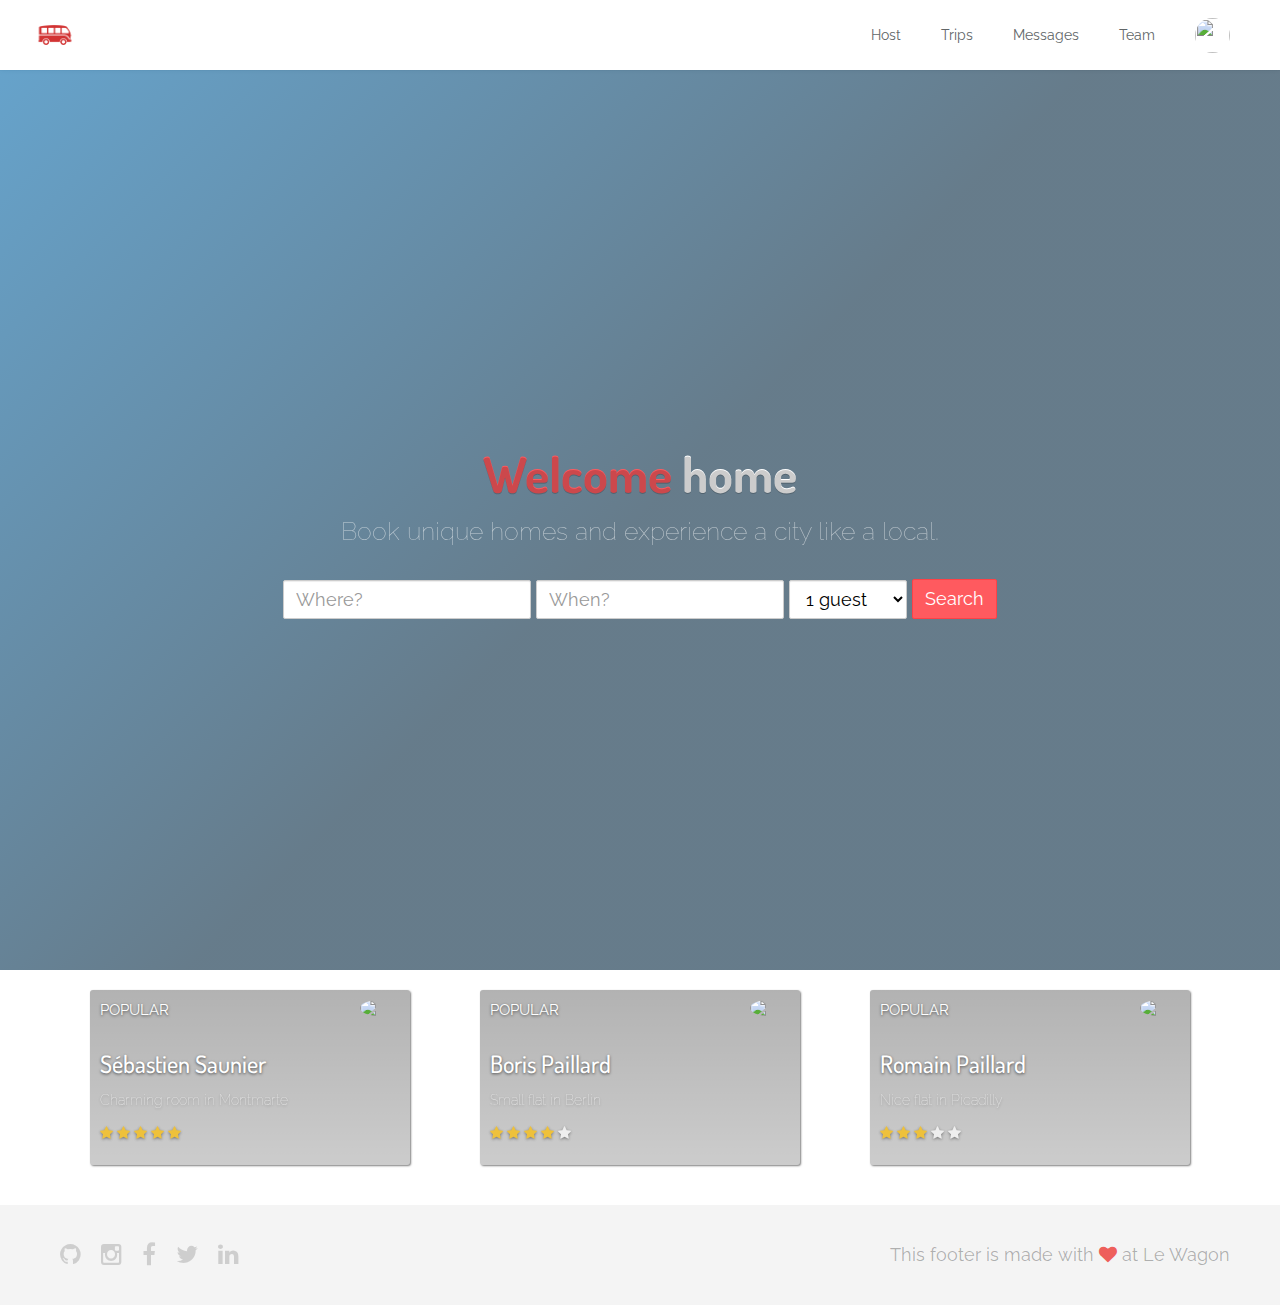
==== commit abb8b786: "Automated commit at 2017-08-08 08:12:57 UTC by middleman-deploy 2.0.0-alpha" ====
--- a/index.html
+++ b/index.html
@@ -7,7 +7,7 @@
           content="width=device-width, initial-scale=1, shrink-to-fit=no">
     <!-- Use the title from a page's frontmatter if it has one -->
     <title>Le Wagon - Middleman</title>
-    <link href="stylesheets/application-7fac17ab.css" rel="stylesheet" />
+    <link href="stylesheets/application-74f114e4.css" rel="stylesheet" />
     <script src="javascripts/application-93de88c9.js"></script>
     <link href="images/favicon-f15af148.png" rel="icon" type="image/png" />
   </head>
@@ -25,7 +25,7 @@
     <a href="" class="navbar-wagon-item navbar-wagon-link">Trips</a>
     <a href="" class="navbar-wagon-item navbar-wagon-link">Messages</a>
 
-    <a href="about.html" class="avbar-wagon-item navbar-wagon-link">Team</a>
+    <a href="about.html" class="navbar-wagon-item navbar-wagon-link">Team</a>
 
     <!-- Profile picture with dropdown list -->
     <div class="navbar-wagon-item">
--- a/stylesheets/application-74f114e4.css
+++ b/stylesheets/application-74f114e4.css
@@ -0,0 +1,8 @@
+@import url("https://fonts.googleapis.com/css?family=Dosis|Raleway:300");/*!
+ * Bootstrap v3.3.7 (http://getbootstrap.com)
+ * Copyright 2011-2016 Twitter, Inc.
+ * Licensed under MIT (https://github.com/twbs/bootstrap/blob/master/LICENSE)
+ *//*! normalize.css v3.0.3 | MIT License | github.com/necolas/normalize.css */html{font-family:sans-serif;-ms-text-size-adjust:100%;-webkit-text-size-adjust:100%}body{margin:0}article,aside,details,figcaption,figure,footer,header,hgroup,main,menu,nav,section,summary{display:block}audio,canvas,progress,video{display:inline-block;vertical-align:baseline}audio:not([controls]){display:none;height:0}[hidden],template{display:none}a{background-color:transparent}a:active,a:hover{outline:0}abbr[title]{border-bottom:1px dotted}b,strong{font-weight:bold}dfn{font-style:italic}h1{font-size:2em;margin:0.67em 0}mark{background:#ff0;color:#000}small{font-size:80%}sub,sup{font-size:75%;line-height:0;position:relative;vertical-align:baseline}sup{top:-0.5em}sub{bottom:-0.25em}img{border:0}svg:not(:root){overflow:hidden}figure{margin:1em 40px}hr{-webkit-box-sizing:content-box;box-sizing:content-box;height:0}pre{overflow:auto}code,kbd,pre,samp{font-family:monospace, monospace;font-size:1em}button,input,optgroup,select,textarea{color:inherit;font:inherit;margin:0}button{overflow:visible}button,select{text-transform:none}button,html input[type="button"],input[type="reset"],input[type="submit"]{-webkit-appearance:button;cursor:pointer}button[disabled],html input[disabled]{cursor:default}button::-moz-focus-inner,input::-moz-focus-inner{border:0;padding:0}input{line-height:normal}input[type="checkbox"],input[type="radio"]{-webkit-box-sizing:border-box;box-sizing:border-box;padding:0}input[type="number"]::-webkit-inner-spin-button,input[type="number"]::-webkit-outer-spin-button{height:auto}input[type="search"]{-webkit-appearance:textfield;-webkit-box-sizing:content-box;box-sizing:content-box}input[type="search"]::-webkit-search-cancel-button,input[type="search"]::-webkit-search-decoration{-webkit-appearance:none}fieldset{border:1px solid #c0c0c0;margin:0 2px;padding:0.35em 0.625em 0.75em}legend{border:0;padding:0}textarea{overflow:auto}optgroup{font-weight:bold}table{border-collapse:collapse;border-spacing:0}td,th{padding:0}/*! Source: https://github.com/h5bp/html5-boilerplate/blob/master/src/css/main.css */@media print{*,*:before,*:after{background:transparent !important;color:#000 !important;-webkit-box-shadow:none !important;box-shadow:none !important;text-shadow:none !important}a,a:visited{text-decoration:underline}a[href]:after{content:" (" attr(href) ")"}abbr[title]:after{content:" (" attr(title) ")"}a[href^="#"]:after,a[href^="javascript:"]:after{content:""}pre,blockquote{border:1px solid #999;page-break-inside:avoid}thead{display:table-header-group}tr,img{page-break-inside:avoid}img{max-width:100% !important}p,h2,h3{orphans:3;widows:3}h2,h3{page-break-after:avoid}.navbar{display:none}.btn>.caret,.dropup>.btn>.caret{border-top-color:#000 !important}.label{border:1px solid #000}.table{border-collapse:collapse !important}.table td,.table th{background-color:#fff !important}.table-bordered th,.table-bordered td{border:1px solid #ddd !important}}@font-face{font-family:'Glyphicons Halflings';src:url("../assets/bootstrap/glyphicons-halflings-regular-86b6f62b.eot");src:url("../assets/bootstrap/glyphicons-halflings-regular-86b6f62b.eot?#iefix") format("embedded-opentype"),url("../assets/bootstrap/glyphicons-halflings-regular-ca35b697.woff2") format("woff2"),url("../assets/bootstrap/glyphicons-halflings-regular-278e49a8.woff") format("woff"),url("../assets/bootstrap/glyphicons-halflings-regular-44bc1850.ttf") format("truetype"),url("../assets/bootstrap/glyphicons-halflings-regular-de51a849.svg#glyphicons_halflingsregular") format("svg")}.glyphicon{position:relative;top:1px;display:inline-block;font-family:'Glyphicons Halflings';font-style:normal;font-weight:normal;line-height:1;-webkit-font-smoothing:antialiased;-moz-osx-font-smoothing:grayscale}.glyphicon-asterisk:before{content:"\002a"}.glyphicon-plus:before{content:"\002b"}.glyphicon-euro:before,.glyphicon-eur:before{content:"\20ac"}.glyphicon-minus:before{content:"\2212"}.glyphicon-cloud:before{content:"\2601"}.glyphicon-envelope:before{content:"\2709"}.glyphicon-pencil:before{content:"\270f"}.glyphicon-glass:before{content:"\e001"}.glyphicon-music:before{content:"\e002"}.glyphicon-search:before{content:"\e003"}.glyphicon-heart:before{content:"\e005"}.glyphicon-star:before{content:"\e006"}.glyphicon-star-empty:before{content:"\e007"}.glyphicon-user:before{content:"\e008"}.glyphicon-film:before{content:"\e009"}.glyphicon-th-large:before{content:"\e010"}.glyphicon-th:before{content:"\e011"}.glyphicon-th-list:before{content:"\e012"}.glyphicon-ok:before{content:"\e013"}.glyphicon-remove:before{content:"\e014"}.glyphicon-zoom-in:before{content:"\e015"}.glyphicon-zoom-out:before{content:"\e016"}.glyphicon-off:before{content:"\e017"}.glyphicon-signal:before{content:"\e018"}.glyphicon-cog:before{content:"\e019"}.glyphicon-trash:before{content:"\e020"}.glyphicon-home:before{content:"\e021"}.glyphicon-file:before{content:"\e022"}.glyphicon-time:before{content:"\e023"}.glyphicon-road:before{content:"\e024"}.glyphicon-download-alt:before{content:"\e025"}.glyphicon-download:before{content:"\e026"}.glyphicon-upload:before{content:"\e027"}.glyphicon-inbox:before{content:"\e028"}.glyphicon-play-circle:before{content:"\e029"}.glyphicon-repeat:before{content:"\e030"}.glyphicon-refresh:before{content:"\e031"}.glyphicon-list-alt:before{content:"\e032"}.glyphicon-lock:before{content:"\e033"}.glyphicon-flag:before{content:"\e034"}.glyphicon-headphones:before{content:"\e035"}.glyphicon-volume-off:before{content:"\e036"}.glyphicon-volume-down:before{content:"\e037"}.glyphicon-volume-up:before{content:"\e038"}.glyphicon-qrcode:before{content:"\e039"}.glyphicon-barcode:before{content:"\e040"}.glyphicon-tag:before{content:"\e041"}.glyphicon-tags:before{content:"\e042"}.glyphicon-book:before{content:"\e043"}.glyphicon-bookmark:before{content:"\e044"}.glyphicon-print:before{content:"\e045"}.glyphicon-camera:before{content:"\e046"}.glyphicon-font:before{content:"\e047"}.glyphicon-bold:before{content:"\e048"}.glyphicon-italic:before{content:"\e049"}.glyphicon-text-height:before{content:"\e050"}.glyphicon-text-width:before{content:"\e051"}.glyphicon-align-left:before{content:"\e052"}.glyphicon-align-center:before{content:"\e053"}.glyphicon-align-right:before{content:"\e054"}.glyphicon-align-justify:before{content:"\e055"}.glyphicon-list:before{content:"\e056"}.glyphicon-indent-left:before{content:"\e057"}.glyphicon-indent-right:before{content:"\e058"}.glyphicon-facetime-video:before{content:"\e059"}.glyphicon-picture:before{content:"\e060"}.glyphicon-map-marker:before{content:"\e062"}.glyphicon-adjust:before{content:"\e063"}.glyphicon-tint:before{content:"\e064"}.glyphicon-edit:before{content:"\e065"}.glyphicon-share:before{content:"\e066"}.glyphicon-check:before{content:"\e067"}.glyphicon-move:before{content:"\e068"}.glyphicon-step-backward:before{content:"\e069"}.glyphicon-fast-backward:before{content:"\e070"}.glyphicon-backward:before{content:"\e071"}.glyphicon-play:before{content:"\e072"}.glyphicon-pause:before{content:"\e073"}.glyphicon-stop:before{content:"\e074"}.glyphicon-forward:before{content:"\e075"}.glyphicon-fast-forward:before{content:"\e076"}.glyphicon-step-forward:before{content:"\e077"}.glyphicon-eject:before{content:"\e078"}.glyphicon-chevron-left:before{content:"\e079"}.glyphicon-chevron-right:before{content:"\e080"}.glyphicon-plus-sign:before{content:"\e081"}.glyphicon-minus-sign:before{content:"\e082"}.glyphicon-remove-sign:before{content:"\e083"}.glyphicon-ok-sign:before{content:"\e084"}.glyphicon-question-sign:before{content:"\e085"}.glyphicon-info-sign:before{content:"\e086"}.glyphicon-screenshot:before{content:"\e087"}.glyphicon-remove-circle:before{content:"\e088"}.glyphicon-ok-circle:before{content:"\e089"}.glyphicon-ban-circle:before{content:"\e090"}.glyphicon-arrow-left:before{content:"\e091"}.glyphicon-arrow-right:before{content:"\e092"}.glyphicon-arrow-up:before{content:"\e093"}.glyphicon-arrow-down:before{content:"\e094"}.glyphicon-share-alt:before{content:"\e095"}.glyphicon-resize-full:before{content:"\e096"}.glyphicon-resize-small:before{content:"\e097"}.glyphicon-exclamation-sign:before{content:"\e101"}.glyphicon-gift:before{content:"\e102"}.glyphicon-leaf:before{content:"\e103"}.glyphicon-fire:before{content:"\e104"}.glyphicon-eye-open:before{content:"\e105"}.glyphicon-eye-close:before{content:"\e106"}.glyphicon-warning-sign:before{content:"\e107"}.glyphicon-plane:before{content:"\e108"}.glyphicon-calendar:before{content:"\e109"}.glyphicon-random:before{content:"\e110"}.glyphicon-comment:before{content:"\e111"}.glyphicon-magnet:before{content:"\e112"}.glyphicon-chevron-up:before{content:"\e113"}.glyphicon-chevron-down:before{content:"\e114"}.glyphicon-retweet:before{content:"\e115"}.glyphicon-shopping-cart:before{content:"\e116"}.glyphicon-folder-close:before{content:"\e117"}.glyphicon-folder-open:before{content:"\e118"}.glyphicon-resize-vertical:before{content:"\e119"}.glyphicon-resize-horizontal:before{content:"\e120"}.glyphicon-hdd:before{content:"\e121"}.glyphicon-bullhorn:before{content:"\e122"}.glyphicon-bell:before{content:"\e123"}.glyphicon-certificate:before{content:"\e124"}.glyphicon-thumbs-up:before{content:"\e125"}.glyphicon-thumbs-down:before{content:"\e126"}.glyphicon-hand-right:before{content:"\e127"}.glyphicon-hand-left:before{content:"\e128"}.glyphicon-hand-up:before{content:"\e129"}.glyphicon-hand-down:before{content:"\e130"}.glyphicon-circle-arrow-right:before{content:"\e131"}.glyphicon-circle-arrow-left:before{content:"\e132"}.glyphicon-circle-arrow-up:before{content:"\e133"}.glyphicon-circle-arrow-down:before{content:"\e134"}.glyphicon-globe:before{content:"\e135"}.glyphicon-wrench:before{content:"\e136"}.glyphicon-tasks:before{content:"\e137"}.glyphicon-filter:before{content:"\e138"}.glyphicon-briefcase:before{content:"\e139"}.glyphicon-fullscreen:before{content:"\e140"}.glyphicon-dashboard:before{content:"\e141"}.glyphicon-paperclip:before{content:"\e142"}.glyphicon-heart-empty:before{content:"\e143"}.glyphicon-link:before{content:"\e144"}.glyphicon-phone:before{content:"\e145"}.glyphicon-pushpin:before{content:"\e146"}.glyphicon-usd:before{content:"\e148"}.glyphicon-gbp:before{content:"\e149"}.glyphicon-sort:before{content:"\e150"}.glyphicon-sort-by-alphabet:before{content:"\e151"}.glyphicon-sort-by-alphabet-alt:before{content:"\e152"}.glyphicon-sort-by-order:before{content:"\e153"}.glyphicon-sort-by-order-alt:before{content:"\e154"}.glyphicon-sort-by-attributes:before{content:"\e155"}.glyphicon-sort-by-attributes-alt:before{content:"\e156"}.glyphicon-unchecked:before{content:"\e157"}.glyphicon-expand:before{content:"\e158"}.glyphicon-collapse-down:before{content:"\e159"}.glyphicon-collapse-up:before{content:"\e160"}.glyphicon-log-in:before{content:"\e161"}.glyphicon-flash:before{content:"\e162"}.glyphicon-log-out:before{content:"\e163"}.glyphicon-new-window:before{content:"\e164"}.glyphicon-record:before{content:"\e165"}.glyphicon-save:before{content:"\e166"}.glyphicon-open:before{content:"\e167"}.glyphicon-saved:before{content:"\e168"}.glyphicon-import:before{content:"\e169"}.glyphicon-export:before{content:"\e170"}.glyphicon-send:before{content:"\e171"}.glyphicon-floppy-disk:before{content:"\e172"}.glyphicon-floppy-saved:before{content:"\e173"}.glyphicon-floppy-remove:before{content:"\e174"}.glyphicon-floppy-save:before{content:"\e175"}.glyphicon-floppy-open:before{content:"\e176"}.glyphicon-credit-card:before{content:"\e177"}.glyphicon-transfer:before{content:"\e178"}.glyphicon-cutlery:before{content:"\e179"}.glyphicon-header:before{content:"\e180"}.glyphicon-compressed:before{content:"\e181"}.glyphicon-earphone:before{content:"\e182"}.glyphicon-phone-alt:before{content:"\e183"}.glyphicon-tower:before{content:"\e184"}.glyphicon-stats:before{content:"\e185"}.glyphicon-sd-video:before{content:"\e186"}.glyphicon-hd-video:before{content:"\e187"}.glyphicon-subtitles:before{content:"\e188"}.glyphicon-sound-stereo:before{content:"\e189"}.glyphicon-sound-dolby:before{content:"\e190"}.glyphicon-sound-5-1:before{content:"\e191"}.glyphicon-sound-6-1:before{content:"\e192"}.glyphicon-sound-7-1:before{content:"\e193"}.glyphicon-copyright-mark:before{content:"\e194"}.glyphicon-registration-mark:before{content:"\e195"}.glyphicon-cloud-download:before{content:"\e197"}.glyphicon-cloud-upload:before{content:"\e198"}.glyphicon-tree-conifer:before{content:"\e199"}.glyphicon-tree-deciduous:before{content:"\e200"}.glyphicon-cd:before{content:"\e201"}.glyphicon-save-file:before{content:"\e202"}.glyphicon-open-file:before{content:"\e203"}.glyphicon-level-up:before{content:"\e204"}.glyphicon-copy:before{content:"\e205"}.glyphicon-paste:before{content:"\e206"}.glyphicon-alert:before{content:"\e209"}.glyphicon-equalizer:before{content:"\e210"}.glyphicon-king:before{content:"\e211"}.glyphicon-queen:before{content:"\e212"}.glyphicon-pawn:before{content:"\e213"}.glyphicon-bishop:before{content:"\e214"}.glyphicon-knight:before{content:"\e215"}.glyphicon-baby-formula:before{content:"\e216"}.glyphicon-tent:before{content:"\26fa"}.glyphicon-blackboard:before{content:"\e218"}.glyphicon-bed:before{content:"\e219"}.glyphicon-apple:before{content:"\f8ff"}.glyphicon-erase:before{content:"\e221"}.glyphicon-hourglass:before{content:"\231b"}.glyphicon-lamp:before{content:"\e223"}.glyphicon-duplicate:before{content:"\e224"}.glyphicon-piggy-bank:before{content:"\e225"}.glyphicon-scissors:before{content:"\e226"}.glyphicon-bitcoin:before{content:"\e227"}.glyphicon-btc:before{content:"\e227"}.glyphicon-xbt:before{content:"\e227"}.glyphicon-yen:before{content:"\00a5"}.glyphicon-jpy:before{content:"\00a5"}.glyphicon-ruble:before{content:"\20bd"}.glyphicon-rub:before{content:"\20bd"}.glyphicon-scale:before{content:"\e230"}.glyphicon-ice-lolly:before{content:"\e231"}.glyphicon-ice-lolly-tasted:before{content:"\e232"}.glyphicon-education:before{content:"\e233"}.glyphicon-option-horizontal:before{content:"\e234"}.glyphicon-option-vertical:before{content:"\e235"}.glyphicon-menu-hamburger:before{content:"\e236"}.glyphicon-modal-window:before{content:"\e237"}.glyphicon-oil:before{content:"\e238"}.glyphicon-grain:before{content:"\e239"}.glyphicon-sunglasses:before{content:"\e240"}.glyphicon-text-size:before{content:"\e241"}.glyphicon-text-color:before{content:"\e242"}.glyphicon-text-background:before{content:"\e243"}.glyphicon-object-align-top:before{content:"\e244"}.glyphicon-object-align-bottom:before{content:"\e245"}.glyphicon-object-align-horizontal:before{content:"\e246"}.glyphicon-object-align-left:before{content:"\e247"}.glyphicon-object-align-vertical:before{content:"\e248"}.glyphicon-object-align-right:before{content:"\e249"}.glyphicon-triangle-right:before{content:"\e250"}.glyphicon-triangle-left:before{content:"\e251"}.glyphicon-triangle-bottom:before{content:"\e252"}.glyphicon-triangle-top:before{content:"\e253"}.glyphicon-console:before{content:"\e254"}.glyphicon-superscript:before{content:"\e255"}.glyphicon-subscript:before{content:"\e256"}.glyphicon-menu-left:before{content:"\e257"}.glyphicon-menu-right:before{content:"\e258"}.glyphicon-menu-down:before{content:"\e259"}.glyphicon-menu-up:before{content:"\e260"}*{-webkit-box-sizing:border-box;box-sizing:border-box}*:before,*:after{-webkit-box-sizing:border-box;box-sizing:border-box}html{font-size:10px;-webkit-tap-highlight-color:transparent}body{font-family:"Raleway", "Helvetica", "sans-serif";font-size:18px;line-height:1.42857143;color:#333333;background-color:#FFFFFF}input,button,select,textarea{font-family:inherit;font-size:inherit;line-height:inherit}a{color:#FF5A5F;text-decoration:none}a:hover,a:focus{color:#ff0e15;text-decoration:underline}a:focus{outline:5px auto -webkit-focus-ring-color;outline-offset:-2px}figure{margin:0}img{vertical-align:middle}.img-responsive{display:block;max-width:100%;height:auto}.img-rounded{border-radius:2px}.img-thumbnail{padding:4px;line-height:1.42857143;background-color:#FFFFFF;border:1px solid #ddd;border-radius:2px;-webkit-transition:all 0.2s ease-in-out;transition:all 0.2s ease-in-out;display:inline-block;max-width:100%;height:auto}.img-circle{border-radius:50%}hr{margin-top:25px;margin-bottom:25px;border:0;border-top:1px solid #eeeeee}.sr-only{position:absolute;width:1px;height:1px;margin:-1px;padding:0;overflow:hidden;clip:rect(0, 0, 0, 0);border:0}.sr-only-focusable:active,.sr-only-focusable:focus{position:static;width:auto;height:auto;margin:0;overflow:visible;clip:auto}[role="button"]{cursor:pointer}h1,h2,h3,h4,h5,h6,.h1,.h2,.h3,.h4,.h5,.h6{font-family:"Dosis", "Helvetica", "sans-serif";font-weight:500;line-height:1.1;color:inherit}h1 small,h1 .small,h2 small,h2 .small,h3 small,h3 .small,h4 small,h4 .small,h5 small,h5 .small,h6 small,h6 .small,.h1 small,.h1 .small,.h2 small,.h2 .small,.h3 small,.h3 .small,.h4 small,.h4 .small,.h5 small,.h5 .small,.h6 small,.h6 .small{font-weight:normal;line-height:1;color:#777777}h1,.h1,h2,.h2,h3,.h3{margin-top:25px;margin-bottom:12.5px}h1 small,h1 .small,.h1 small,.h1 .small,h2 small,h2 .small,.h2 small,.h2 .small,h3 small,h3 .small,.h3 small,.h3 .small{font-size:65%}h4,.h4,h5,.h5,h6,.h6{margin-top:12.5px;margin-bottom:12.5px}h4 small,h4 .small,.h4 small,.h4 .small,h5 small,h5 .small,.h5 small,.h5 .small,h6 small,h6 .small,.h6 small,.h6 .small{font-size:75%}h1,.h1{font-size:46px}h2,.h2{font-size:38px}h3,.h3{font-size:31px}h4,.h4{font-size:23px}h5,.h5{font-size:18px}h6,.h6{font-size:16px}p{margin:0 0 12.5px}.lead{margin-bottom:25px;font-size:20px;font-weight:300;line-height:1.4}@media (min-width: 768px){.lead{font-size:27px}}small,.small{font-size:88%}mark,.mark{background-color:#fcf8e3;padding:.2em}.text-left{text-align:left}.text-right{text-align:right}.text-center{text-align:center}.text-justify{text-align:justify}.text-nowrap{white-space:nowrap}.text-lowercase{text-transform:lowercase}.text-uppercase,.initialism{text-transform:uppercase}.text-capitalize{text-transform:capitalize}.text-muted{color:#777777}.text-primary{color:#FF5A5F}a.text-primary:hover,a.text-primary:focus{color:#ff272e}.text-success{color:#3c763d}a.text-success:hover,a.text-success:focus{color:#2b542c}.text-info{color:#31708f}a.text-info:hover,a.text-info:focus{color:#245269}.text-warning{color:#8a6d3b}a.text-warning:hover,a.text-warning:focus{color:#66512c}.text-danger{color:#a94442}a.text-danger:hover,a.text-danger:focus{color:#843534}.bg-primary{color:#fff}.bg-primary{background-color:#FF5A5F}a.bg-primary:hover,a.bg-primary:focus{background-color:#ff272e}.bg-success{background-color:#dff0d8}a.bg-success:hover,a.bg-success:focus{background-color:#c1e2b3}.bg-info{background-color:#d9edf7}a.bg-info:hover,a.bg-info:focus{background-color:#afd9ee}.bg-warning{background-color:#fcf8e3}a.bg-warning:hover,a.bg-warning:focus{background-color:#f7ecb5}.bg-danger{background-color:#f2dede}a.bg-danger:hover,a.bg-danger:focus{background-color:#e4b9b9}.page-header{padding-bottom:11.5px;margin:50px 0 25px;border-bottom:1px solid #eeeeee}ul,ol{margin-top:0;margin-bottom:12.5px}ul ul,ul ol,ol ul,ol ol{margin-bottom:0}.list-unstyled{padding-left:0;list-style:none}.list-inline{padding-left:0;list-style:none;margin-left:-5px}.list-inline>li{display:inline-block;padding-left:5px;padding-right:5px}dl{margin-top:0;margin-bottom:25px}dt,dd{line-height:1.42857143}dt{font-weight:bold}dd{margin-left:0}.dl-horizontal dd:before,.dl-horizontal dd:after{content:" ";display:table}.dl-horizontal dd:after{clear:both}@media (min-width: 768px){.dl-horizontal dt{float:left;width:160px;clear:left;text-align:right;overflow:hidden;text-overflow:ellipsis;white-space:nowrap}.dl-horizontal dd{margin-left:180px}}abbr[title],abbr[data-original-title]{cursor:help;border-bottom:1px dotted #777777}.initialism{font-size:90%}blockquote{padding:12.5px 25px;margin:0 0 25px;font-size:22.5px;border-left:5px solid #eeeeee}blockquote p:last-child,blockquote ul:last-child,blockquote ol:last-child{margin-bottom:0}blockquote footer,blockquote small,blockquote .small{display:block;font-size:80%;line-height:1.42857143;color:#777777}blockquote footer:before,blockquote small:before,blockquote .small:before{content:'\2014 \00A0'}.blockquote-reverse,blockquote.pull-right{padding-right:15px;padding-left:0;border-right:5px solid #eeeeee;border-left:0;text-align:right}.blockquote-reverse footer:before,.blockquote-reverse small:before,.blockquote-reverse .small:before,blockquote.pull-right footer:before,blockquote.pull-right small:before,blockquote.pull-right .small:before{content:''}.blockquote-reverse footer:after,.blockquote-reverse small:after,.blockquote-reverse .small:after,blockquote.pull-right footer:after,blockquote.pull-right small:after,blockquote.pull-right .small:after{content:'\00A0 \2014'}address{margin-bottom:25px;font-style:normal;line-height:1.42857143}code,kbd,pre,samp{font-family:Menlo, Monaco, Consolas, "Courier New", monospace}code{padding:2px 4px;font-size:90%;color:#c7254e;background-color:#f9f2f4;border-radius:2px}kbd{padding:2px 4px;font-size:90%;color:#fff;background-color:#333;border-radius:2px;-webkit-box-shadow:inset 0 -1px 0 rgba(0,0,0,0.25);box-shadow:inset 0 -1px 0 rgba(0,0,0,0.25)}kbd kbd{padding:0;font-size:100%;font-weight:bold;-webkit-box-shadow:none;box-shadow:none}pre{display:block;padding:12px;margin:0 0 12.5px;font-size:17px;line-height:1.42857143;word-break:break-all;word-wrap:break-word;color:#333333;background-color:#f5f5f5;border:1px solid #ccc;border-radius:2px}pre code{padding:0;font-size:inherit;color:inherit;white-space:pre-wrap;background-color:transparent;border-radius:0}.pre-scrollable{max-height:340px;overflow-y:scroll}.container{margin-right:auto;margin-left:auto;padding-left:15px;padding-right:15px}.container:before,.container:after{content:" ";display:table}.container:after{clear:both}@media (min-width: 768px){.container{width:750px}}@media (min-width: 992px){.container{width:970px}}@media (min-width: 1200px){.container{width:1170px}}.container-fluid{margin-right:auto;margin-left:auto;padding-left:15px;padding-right:15px}.container-fluid:before,.container-fluid:after{content:" ";display:table}.container-fluid:after{clear:both}.row{margin-left:-15px;margin-right:-15px}.row:before,.row:after{content:" ";display:table}.row:after{clear:both}.col-xs-1,.col-sm-1,.col-md-1,.col-lg-1,.col-xs-2,.col-sm-2,.col-md-2,.col-lg-2,.col-xs-3,.col-sm-3,.col-md-3,.col-lg-3,.col-xs-4,.col-sm-4,.col-md-4,.col-lg-4,.col-xs-5,.col-sm-5,.col-md-5,.col-lg-5,.col-xs-6,.col-sm-6,.col-md-6,.col-lg-6,.col-xs-7,.col-sm-7,.col-md-7,.col-lg-7,.col-xs-8,.col-sm-8,.col-md-8,.col-lg-8,.col-xs-9,.col-sm-9,.col-md-9,.col-lg-9,.col-xs-10,.col-sm-10,.col-md-10,.col-lg-10,.col-xs-11,.col-sm-11,.col-md-11,.col-lg-11,.col-xs-12,.col-sm-12,.col-md-12,.col-lg-12{position:relative;min-height:1px;padding-left:15px;padding-right:15px}.col-xs-1,.col-xs-2,.col-xs-3,.col-xs-4,.col-xs-5,.col-xs-6,.col-xs-7,.col-xs-8,.col-xs-9,.col-xs-10,.col-xs-11,.col-xs-12{float:left}.col-xs-1{width:8.33333333%}.col-xs-2{width:16.66666667%}.col-xs-3{width:25%}.col-xs-4{width:33.33333333%}.col-xs-5{width:41.66666667%}.col-xs-6{width:50%}.col-xs-7{width:58.33333333%}.col-xs-8{width:66.66666667%}.col-xs-9{width:75%}.col-xs-10{width:83.33333333%}.col-xs-11{width:91.66666667%}.col-xs-12{width:100%}.col-xs-pull-0{right:auto}.col-xs-pull-1{right:8.33333333%}.col-xs-pull-2{right:16.66666667%}.col-xs-pull-3{right:25%}.col-xs-pull-4{right:33.33333333%}.col-xs-pull-5{right:41.66666667%}.col-xs-pull-6{right:50%}.col-xs-pull-7{right:58.33333333%}.col-xs-pull-8{right:66.66666667%}.col-xs-pull-9{right:75%}.col-xs-pull-10{right:83.33333333%}.col-xs-pull-11{right:91.66666667%}.col-xs-pull-12{right:100%}.col-xs-push-0{left:auto}.col-xs-push-1{left:8.33333333%}.col-xs-push-2{left:16.66666667%}.col-xs-push-3{left:25%}.col-xs-push-4{left:33.33333333%}.col-xs-push-5{left:41.66666667%}.col-xs-push-6{left:50%}.col-xs-push-7{left:58.33333333%}.col-xs-push-8{left:66.66666667%}.col-xs-push-9{left:75%}.col-xs-push-10{left:83.33333333%}.col-xs-push-11{left:91.66666667%}.col-xs-push-12{left:100%}.col-xs-offset-0{margin-left:0%}.col-xs-offset-1{margin-left:8.33333333%}.col-xs-offset-2{margin-left:16.66666667%}.col-xs-offset-3{margin-left:25%}.col-xs-offset-4{margin-left:33.33333333%}.col-xs-offset-5{margin-left:41.66666667%}.col-xs-offset-6{margin-left:50%}.col-xs-offset-7{margin-left:58.33333333%}.col-xs-offset-8{margin-left:66.66666667%}.col-xs-offset-9{margin-left:75%}.col-xs-offset-10{margin-left:83.33333333%}.col-xs-offset-11{margin-left:91.66666667%}.col-xs-offset-12{margin-left:100%}@media (min-width: 768px){.col-sm-1,.col-sm-2,.col-sm-3,.col-sm-4,.col-sm-5,.col-sm-6,.col-sm-7,.col-sm-8,.col-sm-9,.col-sm-10,.col-sm-11,.col-sm-12{float:left}.col-sm-1{width:8.33333333%}.col-sm-2{width:16.66666667%}.col-sm-3{width:25%}.col-sm-4{width:33.33333333%}.col-sm-5{width:41.66666667%}.col-sm-6{width:50%}.col-sm-7{width:58.33333333%}.col-sm-8{width:66.66666667%}.col-sm-9{width:75%}.col-sm-10{width:83.33333333%}.col-sm-11{width:91.66666667%}.col-sm-12{width:100%}.col-sm-pull-0{right:auto}.col-sm-pull-1{right:8.33333333%}.col-sm-pull-2{right:16.66666667%}.col-sm-pull-3{right:25%}.col-sm-pull-4{right:33.33333333%}.col-sm-pull-5{right:41.66666667%}.col-sm-pull-6{right:50%}.col-sm-pull-7{right:58.33333333%}.col-sm-pull-8{right:66.66666667%}.col-sm-pull-9{right:75%}.col-sm-pull-10{right:83.33333333%}.col-sm-pull-11{right:91.66666667%}.col-sm-pull-12{right:100%}.col-sm-push-0{left:auto}.col-sm-push-1{left:8.33333333%}.col-sm-push-2{left:16.66666667%}.col-sm-push-3{left:25%}.col-sm-push-4{left:33.33333333%}.col-sm-push-5{left:41.66666667%}.col-sm-push-6{left:50%}.col-sm-push-7{left:58.33333333%}.col-sm-push-8{left:66.66666667%}.col-sm-push-9{left:75%}.col-sm-push-10{left:83.33333333%}.col-sm-push-11{left:91.66666667%}.col-sm-push-12{left:100%}.col-sm-offset-0{margin-left:0%}.col-sm-offset-1{margin-left:8.33333333%}.col-sm-offset-2{margin-left:16.66666667%}.col-sm-offset-3{margin-left:25%}.col-sm-offset-4{margin-left:33.33333333%}.col-sm-offset-5{margin-left:41.66666667%}.col-sm-offset-6{margin-left:50%}.col-sm-offset-7{margin-left:58.33333333%}.col-sm-offset-8{margin-left:66.66666667%}.col-sm-offset-9{margin-left:75%}.col-sm-offset-10{margin-left:83.33333333%}.col-sm-offset-11{margin-left:91.66666667%}.col-sm-offset-12{margin-left:100%}}@media (min-width: 992px){.col-md-1,.col-md-2,.col-md-3,.col-md-4,.col-md-5,.col-md-6,.col-md-7,.col-md-8,.col-md-9,.col-md-10,.col-md-11,.col-md-12{float:left}.col-md-1{width:8.33333333%}.col-md-2{width:16.66666667%}.col-md-3{width:25%}.col-md-4{width:33.33333333%}.col-md-5{width:41.66666667%}.col-md-6{width:50%}.col-md-7{width:58.33333333%}.col-md-8{width:66.66666667%}.col-md-9{width:75%}.col-md-10{width:83.33333333%}.col-md-11{width:91.66666667%}.col-md-12{width:100%}.col-md-pull-0{right:auto}.col-md-pull-1{right:8.33333333%}.col-md-pull-2{right:16.66666667%}.col-md-pull-3{right:25%}.col-md-pull-4{right:33.33333333%}.col-md-pull-5{right:41.66666667%}.col-md-pull-6{right:50%}.col-md-pull-7{right:58.33333333%}.col-md-pull-8{right:66.66666667%}.col-md-pull-9{right:75%}.col-md-pull-10{right:83.33333333%}.col-md-pull-11{right:91.66666667%}.col-md-pull-12{right:100%}.col-md-push-0{left:auto}.col-md-push-1{left:8.33333333%}.col-md-push-2{left:16.66666667%}.col-md-push-3{left:25%}.col-md-push-4{left:33.33333333%}.col-md-push-5{left:41.66666667%}.col-md-push-6{left:50%}.col-md-push-7{left:58.33333333%}.col-md-push-8{left:66.66666667%}.col-md-push-9{left:75%}.col-md-push-10{left:83.33333333%}.col-md-push-11{left:91.66666667%}.col-md-push-12{left:100%}.col-md-offset-0{margin-left:0%}.col-md-offset-1{margin-left:8.33333333%}.col-md-offset-2{margin-left:16.66666667%}.col-md-offset-3{margin-left:25%}.col-md-offset-4{margin-left:33.33333333%}.col-md-offset-5{margin-left:41.66666667%}.col-md-offset-6{margin-left:50%}.col-md-offset-7{margin-left:58.33333333%}.col-md-offset-8{margin-left:66.66666667%}.col-md-offset-9{margin-left:75%}.col-md-offset-10{margin-left:83.33333333%}.col-md-offset-11{margin-left:91.66666667%}.col-md-offset-12{margin-left:100%}}@media (min-width: 1200px){.col-lg-1,.col-lg-2,.col-lg-3,.col-lg-4,.col-lg-5,.col-lg-6,.col-lg-7,.col-lg-8,.col-lg-9,.col-lg-10,.col-lg-11,.col-lg-12{float:left}.col-lg-1{width:8.33333333%}.col-lg-2{width:16.66666667%}.col-lg-3{width:25%}.col-lg-4{width:33.33333333%}.col-lg-5{width:41.66666667%}.col-lg-6{width:50%}.col-lg-7{width:58.33333333%}.col-lg-8{width:66.66666667%}.col-lg-9{width:75%}.col-lg-10{width:83.33333333%}.col-lg-11{width:91.66666667%}.col-lg-12{width:100%}.col-lg-pull-0{right:auto}.col-lg-pull-1{right:8.33333333%}.col-lg-pull-2{right:16.66666667%}.col-lg-pull-3{right:25%}.col-lg-pull-4{right:33.33333333%}.col-lg-pull-5{right:41.66666667%}.col-lg-pull-6{right:50%}.col-lg-pull-7{right:58.33333333%}.col-lg-pull-8{right:66.66666667%}.col-lg-pull-9{right:75%}.col-lg-pull-10{right:83.33333333%}.col-lg-pull-11{right:91.66666667%}.col-lg-pull-12{right:100%}.col-lg-push-0{left:auto}.col-lg-push-1{left:8.33333333%}.col-lg-push-2{left:16.66666667%}.col-lg-push-3{left:25%}.col-lg-push-4{left:33.33333333%}.col-lg-push-5{left:41.66666667%}.col-lg-push-6{left:50%}.col-lg-push-7{left:58.33333333%}.col-lg-push-8{left:66.66666667%}.col-lg-push-9{left:75%}.col-lg-push-10{left:83.33333333%}.col-lg-push-11{left:91.66666667%}.col-lg-push-12{left:100%}.col-lg-offset-0{margin-left:0%}.col-lg-offset-1{margin-left:8.33333333%}.col-lg-offset-2{margin-left:16.66666667%}.col-lg-offset-3{margin-left:25%}.col-lg-offset-4{margin-left:33.33333333%}.col-lg-offset-5{margin-left:41.66666667%}.col-lg-offset-6{margin-left:50%}.col-lg-offset-7{margin-left:58.33333333%}.col-lg-offset-8{margin-left:66.66666667%}.col-lg-offset-9{margin-left:75%}.col-lg-offset-10{margin-left:83.33333333%}.col-lg-offset-11{margin-left:91.66666667%}.col-lg-offset-12{margin-left:100%}}table{background-color:transparent}caption{padding-top:8px;padding-bottom:8px;color:#777777;text-align:left}th{text-align:left}.table{width:100%;max-width:100%;margin-bottom:25px}.table>thead>tr>th,.table>thead>tr>td,.table>tbody>tr>th,.table>tbody>tr>td,.table>tfoot>tr>th,.table>tfoot>tr>td{padding:8px;line-height:1.42857143;vertical-align:top;border-top:1px solid #ddd}.table>thead>tr>th{vertical-align:bottom;border-bottom:2px solid #ddd}.table>caption+thead>tr:first-child>th,.table>caption+thead>tr:first-child>td,.table>colgroup+thead>tr:first-child>th,.table>colgroup+thead>tr:first-child>td,.table>thead:first-child>tr:first-child>th,.table>thead:first-child>tr:first-child>td{border-top:0}.table>tbody+tbody{border-top:2px solid #ddd}.table .table{background-color:#FFFFFF}.table-condensed>thead>tr>th,.table-condensed>thead>tr>td,.table-condensed>tbody>tr>th,.table-condensed>tbody>tr>td,.table-condensed>tfoot>tr>th,.table-condensed>tfoot>tr>td{padding:5px}.table-bordered{border:1px solid #ddd}.table-bordered>thead>tr>th,.table-bordered>thead>tr>td,.table-bordered>tbody>tr>th,.table-bordered>tbody>tr>td,.table-bordered>tfoot>tr>th,.table-bordered>tfoot>tr>td{border:1px solid #ddd}.table-bordered>thead>tr>th,.table-bordered>thead>tr>td{border-bottom-width:2px}.table-striped>tbody>tr:nth-of-type(odd){background-color:#f9f9f9}.table-hover>tbody>tr:hover{background-color:#f5f5f5}table col[class*="col-"]{position:static;float:none;display:table-column}table td[class*="col-"],table th[class*="col-"]{position:static;float:none;display:table-cell}.table>thead>tr>td.active,.table>thead>tr>th.active,.table>thead>tr.active>td,.table>thead>tr.active>th,.table>tbody>tr>td.active,.table>tbody>tr>th.active,.table>tbody>tr.active>td,.table>tbody>tr.active>th,.table>tfoot>tr>td.active,.table>tfoot>tr>th.active,.table>tfoot>tr.active>td,.table>tfoot>tr.active>th{background-color:#f5f5f5}.table-hover>tbody>tr>td.active:hover,.table-hover>tbody>tr>th.active:hover,.table-hover>tbody>tr.active:hover>td,.table-hover>tbody>tr:hover>.active,.table-hover>tbody>tr.active:hover>th{background-color:#e8e8e8}.table>thead>tr>td.success,.table>thead>tr>th.success,.table>thead>tr.success>td,.table>thead>tr.success>th,.table>tbody>tr>td.success,.table>tbody>tr>th.success,.table>tbody>tr.success>td,.table>tbody>tr.success>th,.table>tfoot>tr>td.success,.table>tfoot>tr>th.success,.table>tfoot>tr.success>td,.table>tfoot>tr.success>th{background-color:#dff0d8}.table-hover>tbody>tr>td.success:hover,.table-hover>tbody>tr>th.success:hover,.table-hover>tbody>tr.success:hover>td,.table-hover>tbody>tr:hover>.success,.table-hover>tbody>tr.success:hover>th{background-color:#d0e9c6}.table>thead>tr>td.info,.table>thead>tr>th.info,.table>thead>tr.info>td,.table>thead>tr.info>th,.table>tbody>tr>td.info,.table>tbody>tr>th.info,.table>tbody>tr.info>td,.table>tbody>tr.info>th,.table>tfoot>tr>td.info,.table>tfoot>tr>th.info,.table>tfoot>tr.info>td,.table>tfoot>tr.info>th{background-color:#d9edf7}.table-hover>tbody>tr>td.info:hover,.table-hover>tbody>tr>th.info:hover,.table-hover>tbody>tr.info:hover>td,.table-hover>tbody>tr:hover>.info,.table-hover>tbody>tr.info:hover>th{background-color:#c4e3f3}.table>thead>tr>td.warning,.table>thead>tr>th.warning,.table>thead>tr.warning>td,.table>thead>tr.warning>th,.table>tbody>tr>td.warning,.table>tbody>tr>th.warning,.table>tbody>tr.warning>td,.table>tbody>tr.warning>th,.table>tfoot>tr>td.warning,.table>tfoot>tr>th.warning,.table>tfoot>tr.warning>td,.table>tfoot>tr.warning>th{background-color:#fcf8e3}.table-hover>tbody>tr>td.warning:hover,.table-hover>tbody>tr>th.warning:hover,.table-hover>tbody>tr.warning:hover>td,.table-hover>tbody>tr:hover>.warning,.table-hover>tbody>tr.warning:hover>th{background-color:#faf2cc}.table>thead>tr>td.danger,.table>thead>tr>th.danger,.table>thead>tr.danger>td,.table>thead>tr.danger>th,.table>tbody>tr>td.danger,.table>tbody>tr>th.danger,.table>tbody>tr.danger>td,.table>tbody>tr.danger>th,.table>tfoot>tr>td.danger,.table>tfoot>tr>th.danger,.table>tfoot>tr.danger>td,.table>tfoot>tr.danger>th{background-color:#f2dede}.table-hover>tbody>tr>td.danger:hover,.table-hover>tbody>tr>th.danger:hover,.table-hover>tbody>tr.danger:hover>td,.table-hover>tbody>tr:hover>.danger,.table-hover>tbody>tr.danger:hover>th{background-color:#ebcccc}.table-responsive{overflow-x:auto;min-height:0.01%}@media screen and (max-width: 767px){.table-responsive{width:100%;margin-bottom:18.75px;overflow-y:hidden;-ms-overflow-style:-ms-autohiding-scrollbar;border:1px solid #ddd}.table-responsive>.table{margin-bottom:0}.table-responsive>.table>thead>tr>th,.table-responsive>.table>thead>tr>td,.table-responsive>.table>tbody>tr>th,.table-responsive>.table>tbody>tr>td,.table-responsive>.table>tfoot>tr>th,.table-responsive>.table>tfoot>tr>td{white-space:nowrap}.table-responsive>.table-bordered{border:0}.table-responsive>.table-bordered>thead>tr>th:first-child,.table-responsive>.table-bordered>thead>tr>td:first-child,.table-responsive>.table-bordered>tbody>tr>th:first-child,.table-responsive>.table-bordered>tbody>tr>td:first-child,.table-responsive>.table-bordered>tfoot>tr>th:first-child,.table-responsive>.table-bordered>tfoot>tr>td:first-child{border-left:0}.table-responsive>.table-bordered>thead>tr>th:last-child,.table-responsive>.table-bordered>thead>tr>td:last-child,.table-responsive>.table-bordered>tbody>tr>th:last-child,.table-responsive>.table-bordered>tbody>tr>td:last-child,.table-responsive>.table-bordered>tfoot>tr>th:last-child,.table-responsive>.table-bordered>tfoot>tr>td:last-child{border-right:0}.table-responsive>.table-bordered>tbody>tr:last-child>th,.table-responsive>.table-bordered>tbody>tr:last-child>td,.table-responsive>.table-bordered>tfoot>tr:last-child>th,.table-responsive>.table-bordered>tfoot>tr:last-child>td{border-bottom:0}}fieldset{padding:0;margin:0;border:0;min-width:0}legend{display:block;width:100%;padding:0;margin-bottom:25px;font-size:27px;line-height:inherit;color:#333333;border:0;border-bottom:1px solid #e5e5e5}label{display:inline-block;max-width:100%;margin-bottom:5px;font-weight:bold}input[type="search"]{-webkit-box-sizing:border-box;box-sizing:border-box}input[type="radio"],input[type="checkbox"]{margin:4px 0 0;margin-top:1px \9;line-height:normal}input[type="file"]{display:block}input[type="range"]{display:block;width:100%}select[multiple],select[size]{height:auto}input[type="file"]:focus,input[type="radio"]:focus,input[type="checkbox"]:focus{outline:5px auto -webkit-focus-ring-color;outline-offset:-2px}output{display:block;padding-top:7px;font-size:18px;line-height:1.42857143;color:#000000}.form-control{display:block;width:100%;height:39px;padding:6px 12px;font-size:18px;line-height:1.42857143;color:#000000;background-color:#fff;background-image:none;border:1px solid #ccc;border-radius:2px;-webkit-box-shadow:inset 0 1px 1px rgba(0,0,0,0.075);box-shadow:inset 0 1px 1px rgba(0,0,0,0.075);-webkit-transition:border-color ease-in-out 0.15s, box-shadow ease-in-out 0.15s;-webkit-transition:border-color ease-in-out 0.15s, -webkit-box-shadow ease-in-out 0.15s;transition:border-color ease-in-out 0.15s, -webkit-box-shadow ease-in-out 0.15s;transition:border-color ease-in-out 0.15s, box-shadow ease-in-out 0.15s;transition:border-color ease-in-out 0.15s, box-shadow ease-in-out 0.15s, -webkit-box-shadow ease-in-out 0.15s}.form-control:focus{border-color:#66afe9;outline:0;-webkit-box-shadow:inset 0 1px 1px rgba(0,0,0,0.075),0 0 8px rgba(102,175,233,0.6);box-shadow:inset 0 1px 1px rgba(0,0,0,0.075),0 0 8px rgba(102,175,233,0.6)}.form-control::-moz-placeholder{color:#999;opacity:1}.form-control:-ms-input-placeholder{color:#999}.form-control::-webkit-input-placeholder{color:#999}.form-control::-ms-expand{border:0;background-color:transparent}.form-control[disabled],.form-control[readonly],fieldset[disabled] .form-control{background-color:#eeeeee;opacity:1}.form-control[disabled],fieldset[disabled] .form-control{cursor:not-allowed}textarea.form-control{height:auto}input[type="search"]{-webkit-appearance:none}@media screen and (-webkit-min-device-pixel-ratio: 0){input[type="date"].form-control,input[type="time"].form-control,input[type="datetime-local"].form-control,input[type="month"].form-control{line-height:39px}input[type="date"].input-sm,.input-group-sm>input[type="date"].form-control,.input-group-sm>input[type="date"].input-group-addon,.input-group-sm>.input-group-btn>input[type="date"].btn,.input-group-sm input[type="date"],input[type="time"].input-sm,.input-group-sm>input[type="time"].form-control,.input-group-sm>input[type="time"].input-group-addon,.input-group-sm>.input-group-btn>input[type="time"].btn,.input-group-sm input[type="time"],input[type="datetime-local"].input-sm,.input-group-sm>input[type="datetime-local"].form-control,.input-group-sm>input[type="datetime-local"].input-group-addon,.input-group-sm>.input-group-btn>input[type="datetime-local"].btn,.input-group-sm input[type="datetime-local"],input[type="month"].input-sm,.input-group-sm>input[type="month"].form-control,.input-group-sm>input[type="month"].input-group-addon,.input-group-sm>.input-group-btn>input[type="month"].btn,.input-group-sm input[type="month"]{line-height:36px}input[type="date"].input-lg,.input-group-lg>input[type="date"].form-control,.input-group-lg>input[type="date"].input-group-addon,.input-group-lg>.input-group-btn>input[type="date"].btn,.input-group-lg input[type="date"],input[type="time"].input-lg,.input-group-lg>input[type="time"].form-control,.input-group-lg>input[type="time"].input-group-addon,.input-group-lg>.input-group-btn>input[type="time"].btn,.input-group-lg input[type="time"],input[type="datetime-local"].input-lg,.input-group-lg>input[type="datetime-local"].form-control,.input-group-lg>input[type="datetime-local"].input-group-addon,.input-group-lg>.input-group-btn>input[type="datetime-local"].btn,.input-group-lg input[type="datetime-local"],input[type="month"].input-lg,.input-group-lg>input[type="month"].form-control,.input-group-lg>input[type="month"].input-group-addon,.input-group-lg>.input-group-btn>input[type="month"].btn,.input-group-lg input[type="month"]{line-height:53px}}.form-group{margin-bottom:15px}.radio,.checkbox{position:relative;display:block;margin-top:10px;margin-bottom:10px}.radio label,.checkbox label{min-height:25px;padding-left:20px;margin-bottom:0;font-weight:normal;cursor:pointer}.radio input[type="radio"],.radio-inline input[type="radio"],.checkbox input[type="checkbox"],.checkbox-inline input[type="checkbox"]{position:absolute;margin-left:-20px;margin-top:4px \9}.radio+.radio,.checkbox+.checkbox{margin-top:-5px}.radio-inline,.checkbox-inline{position:relative;display:inline-block;padding-left:20px;margin-bottom:0;vertical-align:middle;font-weight:normal;cursor:pointer}.radio-inline+.radio-inline,.checkbox-inline+.checkbox-inline{margin-top:0;margin-left:10px}input[type="radio"][disabled],input[type="radio"].disabled,fieldset[disabled] input[type="radio"],input[type="checkbox"][disabled],input[type="checkbox"].disabled,fieldset[disabled] input[type="checkbox"]{cursor:not-allowed}.radio-inline.disabled,fieldset[disabled] .radio-inline,.checkbox-inline.disabled,fieldset[disabled] .checkbox-inline{cursor:not-allowed}.radio.disabled label,fieldset[disabled] .radio label,.checkbox.disabled label,fieldset[disabled] .checkbox label{cursor:not-allowed}.form-control-static{padding-top:7px;padding-bottom:7px;margin-bottom:0;min-height:43px}.form-control-static.input-lg,.input-group-lg>.form-control-static.form-control,.input-group-lg>.form-control-static.input-group-addon,.input-group-lg>.input-group-btn>.form-control-static.btn,.form-control-static.input-sm,.input-group-sm>.form-control-static.form-control,.input-group-sm>.form-control-static.input-group-addon,.input-group-sm>.input-group-btn>.form-control-static.btn{padding-left:0;padding-right:0}.input-sm,.input-group-sm>.form-control,.input-group-sm>.input-group-addon,.input-group-sm>.input-group-btn>.btn{height:36px;padding:5px 10px;font-size:16px;line-height:1.5;border-radius:2px}select.input-sm,.input-group-sm>select.form-control,.input-group-sm>select.input-group-addon,.input-group-sm>.input-group-btn>select.btn{height:36px;line-height:36px}textarea.input-sm,.input-group-sm>textarea.form-control,.input-group-sm>textarea.input-group-addon,.input-group-sm>.input-group-btn>textarea.btn,select[multiple].input-sm,.input-group-sm>select[multiple].form-control,.input-group-sm>select[multiple].input-group-addon,.input-group-sm>.input-group-btn>select[multiple].btn{height:auto}.form-group-sm .form-control{height:36px;padding:5px 10px;font-size:16px;line-height:1.5;border-radius:2px}.form-group-sm select.form-control{height:36px;line-height:36px}.form-group-sm textarea.form-control,.form-group-sm select[multiple].form-control{height:auto}.form-group-sm .form-control-static{height:36px;min-height:41px;padding:6px 10px;font-size:16px;line-height:1.5}.input-lg,.input-group-lg>.form-control,.input-group-lg>.input-group-addon,.input-group-lg>.input-group-btn>.btn{height:53px;padding:10px 16px;font-size:23px;line-height:1.3333333;border-radius:2px}select.input-lg,.input-group-lg>select.form-control,.input-group-lg>select.input-group-addon,.input-group-lg>.input-group-btn>select.btn{height:53px;line-height:53px}textarea.input-lg,.input-group-lg>textarea.form-control,.input-group-lg>textarea.input-group-addon,.input-group-lg>.input-group-btn>textarea.btn,select[multiple].input-lg,.input-group-lg>select[multiple].form-control,.input-group-lg>select[multiple].input-group-addon,.input-group-lg>.input-group-btn>select[multiple].btn{height:auto}.form-group-lg .form-control{height:53px;padding:10px 16px;font-size:23px;line-height:1.3333333;border-radius:2px}.form-group-lg select.form-control{height:53px;line-height:53px}.form-group-lg textarea.form-control,.form-group-lg select[multiple].form-control{height:auto}.form-group-lg .form-control-static{height:53px;min-height:48px;padding:11px 16px;font-size:23px;line-height:1.3333333}.has-feedback{position:relative}.has-feedback .form-control{padding-right:48.75px}.form-control-feedback{position:absolute;top:0;right:0;z-index:2;display:block;width:39px;height:39px;line-height:39px;text-align:center;pointer-events:none}.input-lg+.form-control-feedback,.input-group-lg>.form-control+.form-control-feedback,.input-group-lg>.input-group-addon+.form-control-feedback,.input-group-lg>.input-group-btn>.btn+.form-control-feedback,.input-group-lg+.form-control-feedback,.form-group-lg .form-control+.form-control-feedback{width:53px;height:53px;line-height:53px}.input-sm+.form-control-feedback,.input-group-sm>.form-control+.form-control-feedback,.input-group-sm>.input-group-addon+.form-control-feedback,.input-group-sm>.input-group-btn>.btn+.form-control-feedback,.input-group-sm+.form-control-feedback,.form-group-sm .form-control+.form-control-feedback{width:36px;height:36px;line-height:36px}.has-success .help-block,.has-success .control-label,.has-success .radio,.has-success .checkbox,.has-success .radio-inline,.has-success .checkbox-inline,.has-success.radio label,.has-success.checkbox label,.has-success.radio-inline label,.has-success.checkbox-inline label{color:#3c763d}.has-success .form-control{border-color:#3c763d;-webkit-box-shadow:inset 0 1px 1px rgba(0,0,0,0.075);box-shadow:inset 0 1px 1px rgba(0,0,0,0.075)}.has-success .form-control:focus{border-color:#2b542c;-webkit-box-shadow:inset 0 1px 1px rgba(0,0,0,0.075),0 0 6px #67b168;box-shadow:inset 0 1px 1px rgba(0,0,0,0.075),0 0 6px #67b168}.has-success .input-group-addon{color:#3c763d;border-color:#3c763d;background-color:#dff0d8}.has-success .form-control-feedback{color:#3c763d}.has-warning .help-block,.has-warning .control-label,.has-warning .radio,.has-warning .checkbox,.has-warning .radio-inline,.has-warning .checkbox-inline,.has-warning.radio label,.has-warning.checkbox label,.has-warning.radio-inline label,.has-warning.checkbox-inline label{color:#8a6d3b}.has-warning .form-control{border-color:#8a6d3b;-webkit-box-shadow:inset 0 1px 1px rgba(0,0,0,0.075);box-shadow:inset 0 1px 1px rgba(0,0,0,0.075)}.has-warning .form-control:focus{border-color:#66512c;-webkit-box-shadow:inset 0 1px 1px rgba(0,0,0,0.075),0 0 6px #c0a16b;box-shadow:inset 0 1px 1px rgba(0,0,0,0.075),0 0 6px #c0a16b}.has-warning .input-group-addon{color:#8a6d3b;border-color:#8a6d3b;background-color:#fcf8e3}.has-warning .form-control-feedback{color:#8a6d3b}.has-error .help-block,.has-error .control-label,.has-error .radio,.has-error .checkbox,.has-error .radio-inline,.has-error .checkbox-inline,.has-error.radio label,.has-error.checkbox label,.has-error.radio-inline label,.has-error.checkbox-inline label{color:#a94442}.has-error .form-control{border-color:#a94442;-webkit-box-shadow:inset 0 1px 1px rgba(0,0,0,0.075);box-shadow:inset 0 1px 1px rgba(0,0,0,0.075)}.has-error .form-control:focus{border-color:#843534;-webkit-box-shadow:inset 0 1px 1px rgba(0,0,0,0.075),0 0 6px #ce8483;box-shadow:inset 0 1px 1px rgba(0,0,0,0.075),0 0 6px #ce8483}.has-error .input-group-addon{color:#a94442;border-color:#a94442;background-color:#f2dede}.has-error .form-control-feedback{color:#a94442}.has-feedback label ~ .form-control-feedback{top:30px}.has-feedback label.sr-only ~ .form-control-feedback{top:0}.help-block{display:block;margin-top:5px;margin-bottom:10px;color:#737373}@media (min-width: 768px){.form-inline .form-group{display:inline-block;margin-bottom:0;vertical-align:middle}.form-inline .form-control{display:inline-block;width:auto;vertical-align:middle}.form-inline .form-control-static{display:inline-block}.form-inline .input-group{display:inline-table;vertical-align:middle}.form-inline .input-group .input-group-addon,.form-inline .input-group .input-group-btn,.form-inline .input-group .form-control{width:auto}.form-inline .input-group>.form-control{width:100%}.form-inline .control-label{margin-bottom:0;vertical-align:middle}.form-inline .radio,.form-inline .checkbox{display:inline-block;margin-top:0;margin-bottom:0;vertical-align:middle}.form-inline .radio label,.form-inline .checkbox label{padding-left:0}.form-inline .radio input[type="radio"],.form-inline .checkbox input[type="checkbox"]{position:relative;margin-left:0}.form-inline .has-feedback .form-control-feedback{top:0}}.form-horizontal .radio,.form-horizontal .checkbox,.form-horizontal .radio-inline,.form-horizontal .checkbox-inline{margin-top:0;margin-bottom:0;padding-top:7px}.form-horizontal .radio,.form-horizontal .checkbox{min-height:32px}.form-horizontal .form-group{margin-left:-15px;margin-right:-15px}.form-horizontal .form-group:before,.form-horizontal .form-group:after{content:" ";display:table}.form-horizontal .form-group:after{clear:both}@media (min-width: 768px){.form-horizontal .control-label{text-align:right;margin-bottom:0;padding-top:7px}}.form-horizontal .has-feedback .form-control-feedback{right:15px}@media (min-width: 768px){.form-horizontal .form-group-lg .control-label{padding-top:11px;font-size:23px}}@media (min-width: 768px){.form-horizontal .form-group-sm .control-label{padding-top:6px;font-size:16px}}.btn{display:inline-block;margin-bottom:0;font-weight:normal;text-align:center;vertical-align:middle;-ms-touch-action:manipulation;touch-action:manipulation;cursor:pointer;background-image:none;border:1px solid transparent;white-space:nowrap;padding:6px 12px;font-size:18px;line-height:1.42857143;border-radius:2px;-webkit-user-select:none;-moz-user-select:none;-ms-user-select:none;user-select:none}.btn:focus,.btn.focus,.btn:active:focus,.btn:active.focus,.btn.active:focus,.btn.active.focus{outline:5px auto -webkit-focus-ring-color;outline-offset:-2px}.btn:hover,.btn:focus,.btn.focus{color:#333;text-decoration:none}.btn:active,.btn.active{outline:0;background-image:none;-webkit-box-shadow:inset 0 3px 5px rgba(0,0,0,0.125);box-shadow:inset 0 3px 5px rgba(0,0,0,0.125)}.btn.disabled,.btn[disabled],fieldset[disabled] .btn{cursor:not-allowed;opacity:0.65;filter:alpha(opacity=65);-webkit-box-shadow:none;box-shadow:none}a.btn.disabled,fieldset[disabled] a.btn{pointer-events:none}.btn-default{color:#333;background-color:#fff;border-color:#ccc}.btn-default:focus,.btn-default.focus{color:#333;background-color:#e6e6e6;border-color:#8c8c8c}.btn-default:hover{color:#333;background-color:#e6e6e6;border-color:#adadad}.btn-default:active,.btn-default.active,.open>.btn-default.dropdown-toggle{color:#333;background-color:#e6e6e6;border-color:#adadad}.btn-default:active:hover,.btn-default:active:focus,.btn-default:active.focus,.btn-default.active:hover,.btn-default.active:focus,.btn-default.active.focus,.open>.btn-default.dropdown-toggle:hover,.open>.btn-default.dropdown-toggle:focus,.open>.btn-default.dropdown-toggle.focus{color:#333;background-color:#d4d4d4;border-color:#8c8c8c}.btn-default:active,.btn-default.active,.open>.btn-default.dropdown-toggle{background-image:none}.btn-default.disabled:hover,.btn-default.disabled:focus,.btn-default.disabled.focus,.btn-default[disabled]:hover,.btn-default[disabled]:focus,.btn-default[disabled].focus,fieldset[disabled] .btn-default:hover,fieldset[disabled] .btn-default:focus,fieldset[disabled] .btn-default.focus{background-color:#fff;border-color:#ccc}.btn-default .badge{color:#fff;background-color:#333}.btn-primary{color:#fff;background-color:#FF5A5F;border-color:#ff4146}.btn-primary:focus,.btn-primary.focus{color:#fff;background-color:#ff272e;border-color:#c00006}.btn-primary:hover{color:#fff;background-color:#ff272e;border-color:#ff030b}.btn-primary:active,.btn-primary.active,.open>.btn-primary.dropdown-toggle{color:#fff;background-color:#ff272e;border-color:#ff030b}.btn-primary:active:hover,.btn-primary:active:focus,.btn-primary:active.focus,.btn-primary.active:hover,.btn-primary.active:focus,.btn-primary.active.focus,.open>.btn-primary.dropdown-toggle:hover,.open>.btn-primary.dropdown-toggle:focus,.open>.btn-primary.dropdown-toggle.focus{color:#fff;background-color:#ff030b;border-color:#c00006}.btn-primary:active,.btn-primary.active,.open>.btn-primary.dropdown-toggle{background-image:none}.btn-primary.disabled:hover,.btn-primary.disabled:focus,.btn-primary.disabled.focus,.btn-primary[disabled]:hover,.btn-primary[disabled]:focus,.btn-primary[disabled].focus,fieldset[disabled] .btn-primary:hover,fieldset[disabled] .btn-primary:focus,fieldset[disabled] .btn-primary.focus{background-color:#FF5A5F;border-color:#ff4146}.btn-primary .badge{color:#FF5A5F;background-color:#fff}.btn-success{color:#fff;background-color:#32B796;border-color:#2da386}.btn-success:focus,.btn-success.focus{color:#fff;background-color:#278f75;border-color:#113f34}.btn-success:hover{color:#fff;background-color:#278f75;border-color:#1f735e}.btn-success:active,.btn-success.active,.open>.btn-success.dropdown-toggle{color:#fff;background-color:#278f75;border-color:#1f735e}.btn-success:active:hover,.btn-success:active:focus,.btn-success:active.focus,.btn-success.active:hover,.btn-success.active:focus,.btn-success.active.focus,.open>.btn-success.dropdown-toggle:hover,.open>.btn-success.dropdown-toggle:focus,.open>.btn-success.dropdown-toggle.focus{color:#fff;background-color:#1f735e;border-color:#113f34}.btn-success:active,.btn-success.active,.open>.btn-success.dropdown-toggle{background-image:none}.btn-success.disabled:hover,.btn-success.disabled:focus,.btn-success.disabled.focus,.btn-success[disabled]:hover,.btn-success[disabled]:focus,.btn-success[disabled].focus,fieldset[disabled] .btn-success:hover,fieldset[disabled] .btn-success:focus,fieldset[disabled] .btn-success.focus{background-color:#32B796;border-color:#2da386}.btn-success .badge{color:#32B796;background-color:#fff}.btn-info{color:#fff;background-color:#FDB631;border-color:#fdad18}.btn-info:focus,.btn-info.focus{color:#fff;background-color:#f9a302;border-color:#946101}.btn-info:hover{color:#fff;background-color:#f9a302;border-color:#d58c02}.btn-info:active,.btn-info.active,.open>.btn-info.dropdown-toggle{color:#fff;background-color:#f9a302;border-color:#d58c02}.btn-info:active:hover,.btn-info:active:focus,.btn-info:active.focus,.btn-info.active:hover,.btn-info.active:focus,.btn-info.active.focus,.open>.btn-info.dropdown-toggle:hover,.open>.btn-info.dropdown-toggle:focus,.open>.btn-info.dropdown-toggle.focus{color:#fff;background-color:#d58c02;border-color:#946101}.btn-info:active,.btn-info.active,.open>.btn-info.dropdown-toggle{background-image:none}.btn-info.disabled:hover,.btn-info.disabled:focus,.btn-info.disabled.focus,.btn-info[disabled]:hover,.btn-info[disabled]:focus,.btn-info[disabled].focus,fieldset[disabled] .btn-info:hover,fieldset[disabled] .btn-info:focus,fieldset[disabled] .btn-info.focus{background-color:#FDB631;border-color:#fdad18}.btn-info .badge{color:#FDB631;background-color:#fff}.btn-warning{color:#fff;background-color:#E67E22;border-color:#d67118}.btn-warning:focus,.btn-warning.focus{color:#fff;background-color:#bf6516;border-color:#64350b}.btn-warning:hover{color:#fff;background-color:#bf6516;border-color:#9f5412}.btn-warning:active,.btn-warning.active,.open>.btn-warning.dropdown-toggle{color:#fff;background-color:#bf6516;border-color:#9f5412}.btn-warning:active:hover,.btn-warning:active:focus,.btn-warning:active.focus,.btn-warning.active:hover,.btn-warning.active:focus,.btn-warning.active.focus,.open>.btn-warning.dropdown-toggle:hover,.open>.btn-warning.dropdown-toggle:focus,.open>.btn-warning.dropdown-toggle.focus{color:#fff;background-color:#9f5412;border-color:#64350b}.btn-warning:active,.btn-warning.active,.open>.btn-warning.dropdown-toggle{background-image:none}.btn-warning.disabled:hover,.btn-warning.disabled:focus,.btn-warning.disabled.focus,.btn-warning[disabled]:hover,.btn-warning[disabled]:focus,.btn-warning[disabled].focus,fieldset[disabled] .btn-warning:hover,fieldset[disabled] .btn-warning:focus,fieldset[disabled] .btn-warning.focus{background-color:#E67E22;border-color:#d67118}.btn-warning .badge{color:#E67E22;background-color:#fff}.btn-danger{color:#fff;background-color:#EE5F5B;border-color:#ec4844}.btn-danger:focus,.btn-danger.focus{color:#fff;background-color:#e9322d;border-color:#9f1411}.btn-danger:hover{color:#fff;background-color:#e9322d;border-color:#dc1c17}.btn-danger:active,.btn-danger.active,.open>.btn-danger.dropdown-toggle{color:#fff;background-color:#e9322d;border-color:#dc1c17}.btn-danger:active:hover,.btn-danger:active:focus,.btn-danger:active.focus,.btn-danger.active:hover,.btn-danger.active:focus,.btn-danger.active.focus,.open>.btn-danger.dropdown-toggle:hover,.open>.btn-danger.dropdown-toggle:focus,.open>.btn-danger.dropdown-toggle.focus{color:#fff;background-color:#dc1c17;border-color:#9f1411}.btn-danger:active,.btn-danger.active,.open>.btn-danger.dropdown-toggle{background-image:none}.btn-danger.disabled:hover,.btn-danger.disabled:focus,.btn-danger.disabled.focus,.btn-danger[disabled]:hover,.btn-danger[disabled]:focus,.btn-danger[disabled].focus,fieldset[disabled] .btn-danger:hover,fieldset[disabled] .btn-danger:focus,fieldset[disabled] .btn-danger.focus{background-color:#EE5F5B;border-color:#ec4844}.btn-danger .badge{color:#EE5F5B;background-color:#fff}.btn-link{color:#FF5A5F;font-weight:normal;border-radius:0}.btn-link,.btn-link:active,.btn-link.active,.btn-link[disabled],fieldset[disabled] .btn-link{background-color:transparent;-webkit-box-shadow:none;box-shadow:none}.btn-link,.btn-link:hover,.btn-link:focus,.btn-link:active{border-color:transparent}.btn-link:hover,.btn-link:focus{color:#ff0e15;text-decoration:underline;background-color:transparent}.btn-link[disabled]:hover,.btn-link[disabled]:focus,fieldset[disabled] .btn-link:hover,fieldset[disabled] .btn-link:focus{color:#777777;text-decoration:none}.btn-lg,.btn-group-lg>.btn{padding:10px 16px;font-size:23px;line-height:1.3333333;border-radius:2px}.btn-sm,.btn-group-sm>.btn{padding:5px 10px;font-size:16px;line-height:1.5;border-radius:2px}.btn-xs,.btn-group-xs>.btn{padding:1px 5px;font-size:16px;line-height:1.5;border-radius:2px}.btn-block{display:block;width:100%}.btn-block+.btn-block{margin-top:5px}input[type="submit"].btn-block,input[type="reset"].btn-block,input[type="button"].btn-block{width:100%}.fade{opacity:0;-webkit-transition:opacity 0.15s linear;transition:opacity 0.15s linear}.fade.in{opacity:1}.collapse{display:none}.collapse.in{display:block}tr.collapse.in{display:table-row}tbody.collapse.in{display:table-row-group}.collapsing{position:relative;height:0;overflow:hidden;-webkit-transition-property:height, visibility;transition-property:height, visibility;-webkit-transition-duration:0.35s;transition-duration:0.35s;-webkit-transition-timing-function:ease;transition-timing-function:ease}.caret{display:inline-block;width:0;height:0;margin-left:2px;vertical-align:middle;border-top:4px dashed;border-top:4px solid \9;border-right:4px solid transparent;border-left:4px solid transparent}.dropup,.dropdown{position:relative}.dropdown-toggle:focus{outline:0}.dropdown-menu{position:absolute;top:100%;left:0;z-index:1000;display:none;float:left;min-width:160px;padding:5px 0;margin:2px 0 0;list-style:none;font-size:18px;text-align:left;background-color:#fff;border:1px solid #ccc;border:1px solid rgba(0,0,0,0.15);border-radius:2px;-webkit-box-shadow:0 6px 12px rgba(0,0,0,0.175);box-shadow:0 6px 12px rgba(0,0,0,0.175);background-clip:padding-box}.dropdown-menu.pull-right{right:0;left:auto}.dropdown-menu .divider{height:1px;margin:11.5px 0;overflow:hidden;background-color:#e5e5e5}.dropdown-menu>li>a{display:block;padding:3px 20px;clear:both;font-weight:normal;line-height:1.42857143;color:#333333;white-space:nowrap}.dropdown-menu>li>a:hover,.dropdown-menu>li>a:focus{text-decoration:none;color:#262626;background-color:#f5f5f5}.dropdown-menu>.active>a,.dropdown-menu>.active>a:hover,.dropdown-menu>.active>a:focus{color:#fff;text-decoration:none;outline:0;background-color:#FF5A5F}.dropdown-menu>.disabled>a,.dropdown-menu>.disabled>a:hover,.dropdown-menu>.disabled>a:focus{color:#777777}.dropdown-menu>.disabled>a:hover,.dropdown-menu>.disabled>a:focus{text-decoration:none;background-color:transparent;background-image:none;filter:progid:DXImageTransform.Microsoft.gradient(enabled = false);cursor:not-allowed}.open>.dropdown-menu{display:block}.open>a{outline:0}.dropdown-menu-right{left:auto;right:0}.dropdown-menu-left{left:0;right:auto}.dropdown-header{display:block;padding:3px 20px;font-size:16px;line-height:1.42857143;color:#777777;white-space:nowrap}.dropdown-backdrop{position:fixed;left:0;right:0;bottom:0;top:0;z-index:990}.pull-right>.dropdown-menu{right:0;left:auto}.dropup .caret,.navbar-fixed-bottom .dropdown .caret{border-top:0;border-bottom:4px dashed;border-bottom:4px solid \9;content:""}.dropup .dropdown-menu,.navbar-fixed-bottom .dropdown .dropdown-menu{top:auto;bottom:100%;margin-bottom:2px}@media (min-width: 768px){.navbar-right .dropdown-menu{right:0;left:auto}.navbar-right .dropdown-menu-left{left:0;right:auto}}.btn-group,.btn-group-vertical{position:relative;display:inline-block;vertical-align:middle}.btn-group>.btn,.btn-group-vertical>.btn{position:relative;float:left}.btn-group>.btn:hover,.btn-group>.btn:focus,.btn-group>.btn:active,.btn-group>.btn.active,.btn-group-vertical>.btn:hover,.btn-group-vertical>.btn:focus,.btn-group-vertical>.btn:active,.btn-group-vertical>.btn.active{z-index:2}.btn-group .btn+.btn,.btn-group .btn+.btn-group,.btn-group .btn-group+.btn,.btn-group .btn-group+.btn-group{margin-left:-1px}.btn-toolbar{margin-left:-5px}.btn-toolbar:before,.btn-toolbar:after{content:" ";display:table}.btn-toolbar:after{clear:both}.btn-toolbar .btn,.btn-toolbar .btn-group,.btn-toolbar .input-group{float:left}.btn-toolbar>.btn,.btn-toolbar>.btn-group,.btn-toolbar>.input-group{margin-left:5px}.btn-group>.btn:not(:first-child):not(:last-child):not(.dropdown-toggle){border-radius:0}.btn-group>.btn:first-child{margin-left:0}.btn-group>.btn:first-child:not(:last-child):not(.dropdown-toggle){border-bottom-right-radius:0;border-top-right-radius:0}.btn-group>.btn:last-child:not(:first-child),.btn-group>.dropdown-toggle:not(:first-child){border-bottom-left-radius:0;border-top-left-radius:0}.btn-group>.btn-group{float:left}.btn-group>.btn-group:not(:first-child):not(:last-child)>.btn{border-radius:0}.btn-group>.btn-group:first-child:not(:last-child)>.btn:last-child,.btn-group>.btn-group:first-child:not(:last-child)>.dropdown-toggle{border-bottom-right-radius:0;border-top-right-radius:0}.btn-group>.btn-group:last-child:not(:first-child)>.btn:first-child{border-bottom-left-radius:0;border-top-left-radius:0}.btn-group .dropdown-toggle:active,.btn-group.open .dropdown-toggle{outline:0}.btn-group>.btn+.dropdown-toggle{padding-left:8px;padding-right:8px}.btn-group>.btn-lg+.dropdown-toggle,.btn-group-lg.btn-group>.btn+.dropdown-toggle{padding-left:12px;padding-right:12px}.btn-group.open .dropdown-toggle{-webkit-box-shadow:inset 0 3px 5px rgba(0,0,0,0.125);box-shadow:inset 0 3px 5px rgba(0,0,0,0.125)}.btn-group.open .dropdown-toggle.btn-link{-webkit-box-shadow:none;box-shadow:none}.btn .caret{margin-left:0}.btn-lg .caret,.btn-group-lg>.btn .caret{border-width:5px 5px 0;border-bottom-width:0}.dropup .btn-lg .caret,.dropup .btn-group-lg>.btn .caret{border-width:0 5px 5px}.btn-group-vertical>.btn,.btn-group-vertical>.btn-group,.btn-group-vertical>.btn-group>.btn{display:block;float:none;width:100%;max-width:100%}.btn-group-vertical>.btn-group:before,.btn-group-vertical>.btn-group:after{content:" ";display:table}.btn-group-vertical>.btn-group:after{clear:both}.btn-group-vertical>.btn-group>.btn{float:none}.btn-group-vertical>.btn+.btn,.btn-group-vertical>.btn+.btn-group,.btn-group-vertical>.btn-group+.btn,.btn-group-vertical>.btn-group+.btn-group{margin-top:-1px;margin-left:0}.btn-group-vertical>.btn:not(:first-child):not(:last-child){border-radius:0}.btn-group-vertical>.btn:first-child:not(:last-child){border-top-right-radius:2px;border-top-left-radius:2px;border-bottom-right-radius:0;border-bottom-left-radius:0}.btn-group-vertical>.btn:last-child:not(:first-child){border-top-right-radius:0;border-top-left-radius:0;border-bottom-right-radius:2px;border-bottom-left-radius:2px}.btn-group-vertical>.btn-group:not(:first-child):not(:last-child)>.btn{border-radius:0}.btn-group-vertical>.btn-group:first-child:not(:last-child)>.btn:last-child,.btn-group-vertical>.btn-group:first-child:not(:last-child)>.dropdown-toggle{border-bottom-right-radius:0;border-bottom-left-radius:0}.btn-group-vertical>.btn-group:last-child:not(:first-child)>.btn:first-child{border-top-right-radius:0;border-top-left-radius:0}.btn-group-justified{display:table;width:100%;table-layout:fixed;border-collapse:separate}.btn-group-justified>.btn,.btn-group-justified>.btn-group{float:none;display:table-cell;width:1%}.btn-group-justified>.btn-group .btn{width:100%}.btn-group-justified>.btn-group .dropdown-menu{left:auto}[data-toggle="buttons"]>.btn input[type="radio"],[data-toggle="buttons"]>.btn input[type="checkbox"],[data-toggle="buttons"]>.btn-group>.btn input[type="radio"],[data-toggle="buttons"]>.btn-group>.btn input[type="checkbox"]{position:absolute;clip:rect(0, 0, 0, 0);pointer-events:none}.input-group{position:relative;display:table;border-collapse:separate}.input-group[class*="col-"]{float:none;padding-left:0;padding-right:0}.input-group .form-control{position:relative;z-index:2;float:left;width:100%;margin-bottom:0}.input-group .form-control:focus{z-index:3}.input-group-addon,.input-group-btn,.input-group .form-control{display:table-cell}.input-group-addon:not(:first-child):not(:last-child),.input-group-btn:not(:first-child):not(:last-child),.input-group .form-control:not(:first-child):not(:last-child){border-radius:0}.input-group-addon,.input-group-btn{width:1%;white-space:nowrap;vertical-align:middle}.input-group-addon{padding:6px 12px;font-size:18px;font-weight:normal;line-height:1;color:#000000;text-align:center;background-color:#eeeeee;border:1px solid #ccc;border-radius:2px}.input-group-addon.input-sm,.input-group-sm>.input-group-addon,.input-group-sm>.input-group-btn>.input-group-addon.btn{padding:5px 10px;font-size:16px;border-radius:2px}.input-group-addon.input-lg,.input-group-lg>.input-group-addon,.input-group-lg>.input-group-btn>.input-group-addon.btn{padding:10px 16px;font-size:23px;border-radius:2px}.input-group-addon input[type="radio"],.input-group-addon input[type="checkbox"]{margin-top:0}.input-group .form-control:first-child,.input-group-addon:first-child,.input-group-btn:first-child>.btn,.input-group-btn:first-child>.btn-group>.btn,.input-group-btn:first-child>.dropdown-toggle,.input-group-btn:last-child>.btn:not(:last-child):not(.dropdown-toggle),.input-group-btn:last-child>.btn-group:not(:last-child)>.btn{border-bottom-right-radius:0;border-top-right-radius:0}.input-group-addon:first-child{border-right:0}.input-group .form-control:last-child,.input-group-addon:last-child,.input-group-btn:last-child>.btn,.input-group-btn:last-child>.btn-group>.btn,.input-group-btn:last-child>.dropdown-toggle,.input-group-btn:first-child>.btn:not(:first-child),.input-group-btn:first-child>.btn-group:not(:first-child)>.btn{border-bottom-left-radius:0;border-top-left-radius:0}.input-group-addon:last-child{border-left:0}.input-group-btn{position:relative;font-size:0;white-space:nowrap}.input-group-btn>.btn{position:relative}.input-group-btn>.btn+.btn{margin-left:-1px}.input-group-btn>.btn:hover,.input-group-btn>.btn:focus,.input-group-btn>.btn:active{z-index:2}.input-group-btn:first-child>.btn,.input-group-btn:first-child>.btn-group{margin-right:-1px}.input-group-btn:last-child>.btn,.input-group-btn:last-child>.btn-group{z-index:2;margin-left:-1px}.nav{margin-bottom:0;padding-left:0;list-style:none}.nav:before,.nav:after{content:" ";display:table}.nav:after{clear:both}.nav>li{position:relative;display:block}.nav>li>a{position:relative;display:block;padding:10px 15px}.nav>li>a:hover,.nav>li>a:focus{text-decoration:none;background-color:#eeeeee}.nav>li.disabled>a{color:#777777}.nav>li.disabled>a:hover,.nav>li.disabled>a:focus{color:#777777;text-decoration:none;background-color:transparent;cursor:not-allowed}.nav .open>a,.nav .open>a:hover,.nav .open>a:focus{background-color:#eeeeee;border-color:#FF5A5F}.nav .nav-divider{height:1px;margin:11.5px 0;overflow:hidden;background-color:#e5e5e5}.nav>li>a>img{max-width:none}.nav-tabs{border-bottom:1px solid #ddd}.nav-tabs>li{float:left;margin-bottom:-1px}.nav-tabs>li>a{margin-right:2px;line-height:1.42857143;border:1px solid transparent;border-radius:2px 2px 0 0}.nav-tabs>li>a:hover{border-color:#eeeeee #eeeeee #ddd}.nav-tabs>li.active>a,.nav-tabs>li.active>a:hover,.nav-tabs>li.active>a:focus{color:#000000;background-color:#FFFFFF;border:1px solid #ddd;border-bottom-color:transparent;cursor:default}.nav-pills>li{float:left}.nav-pills>li>a{border-radius:2px}.nav-pills>li+li{margin-left:2px}.nav-pills>li.active>a,.nav-pills>li.active>a:hover,.nav-pills>li.active>a:focus{color:#fff;background-color:#FF5A5F}.nav-stacked>li{float:none}.nav-stacked>li+li{margin-top:2px;margin-left:0}.nav-justified,.nav-tabs.nav-justified{width:100%}.nav-justified>li,.nav-tabs.nav-justified>li{float:none}.nav-justified>li>a,.nav-tabs.nav-justified>li>a{text-align:center;margin-bottom:5px}.nav-justified>.dropdown .dropdown-menu{top:auto;left:auto}@media (min-width: 768px){.nav-justified>li,.nav-tabs.nav-justified>li{display:table-cell;width:1%}.nav-justified>li>a,.nav-tabs.nav-justified>li>a{margin-bottom:0}}.nav-tabs-justified,.nav-tabs.nav-justified{border-bottom:0}.nav-tabs-justified>li>a,.nav-tabs.nav-justified>li>a{margin-right:0;border-radius:2px}.nav-tabs-justified>.active>a,.nav-tabs.nav-justified>.active>a,.nav-tabs-justified>.active>a:hover,.nav-tabs.nav-justified>.active>a:hover,.nav-tabs-justified>.active>a:focus,.nav-tabs.nav-justified>.active>a:focus{border:1px solid #ddd}@media (min-width: 768px){.nav-tabs-justified>li>a,.nav-tabs.nav-justified>li>a{border-bottom:1px solid #ddd;border-radius:2px 2px 0 0}.nav-tabs-justified>.active>a,.nav-tabs.nav-justified>.active>a,.nav-tabs-justified>.active>a:hover,.nav-tabs.nav-justified>.active>a:hover,.nav-tabs-justified>.active>a:focus,.nav-tabs.nav-justified>.active>a:focus{border-bottom-color:#FFFFFF}}.tab-content>.tab-pane{display:none}.tab-content>.active{display:block}.nav-tabs .dropdown-menu{margin-top:-1px;border-top-right-radius:0;border-top-left-radius:0}.navbar{position:relative;min-height:50px;margin-bottom:25px;border:1px solid transparent}.navbar:before,.navbar:after{content:" ";display:table}.navbar:after{clear:both}@media (min-width: 768px){.navbar{border-radius:2px}}.navbar-header:before,.navbar-header:after{content:" ";display:table}.navbar-header:after{clear:both}@media (min-width: 768px){.navbar-header{float:left}}.navbar-collapse{overflow-x:visible;padding-right:15px;padding-left:15px;border-top:1px solid transparent;-webkit-box-shadow:inset 0 1px 0 rgba(255,255,255,0.1);box-shadow:inset 0 1px 0 rgba(255,255,255,0.1);-webkit-overflow-scrolling:touch}.navbar-collapse:before,.navbar-collapse:after{content:" ";display:table}.navbar-collapse:after{clear:both}.navbar-collapse.in{overflow-y:auto}@media (min-width: 768px){.navbar-collapse{width:auto;border-top:0;-webkit-box-shadow:none;box-shadow:none}.navbar-collapse.collapse{display:block !important;height:auto !important;padding-bottom:0;overflow:visible !important}.navbar-collapse.in{overflow-y:visible}.navbar-fixed-top .navbar-collapse,.navbar-static-top .navbar-collapse,.navbar-fixed-bottom .navbar-collapse{padding-left:0;padding-right:0}}.navbar-fixed-top .navbar-collapse,.navbar-fixed-bottom .navbar-collapse{max-height:340px}@media (max-device-width: 480px) and (orientation: landscape){.navbar-fixed-top .navbar-collapse,.navbar-fixed-bottom .navbar-collapse{max-height:200px}}.container>.navbar-header,.container>.navbar-collapse,.container-fluid>.navbar-header,.container-fluid>.navbar-collapse{margin-right:-15px;margin-left:-15px}@media (min-width: 768px){.container>.navbar-header,.container>.navbar-collapse,.container-fluid>.navbar-header,.container-fluid>.navbar-collapse{margin-right:0;margin-left:0}}.navbar-static-top{z-index:1000;border-width:0 0 1px}@media (min-width: 768px){.navbar-static-top{border-radius:0}}.navbar-fixed-top,.navbar-fixed-bottom{position:fixed;right:0;left:0;z-index:1030}@media (min-width: 768px){.navbar-fixed-top,.navbar-fixed-bottom{border-radius:0}}.navbar-fixed-top{top:0;border-width:0 0 1px}.navbar-fixed-bottom{bottom:0;margin-bottom:0;border-width:1px 0 0}.navbar-brand{float:left;padding:12.5px 15px;font-size:23px;line-height:25px;height:50px}.navbar-brand:hover,.navbar-brand:focus{text-decoration:none}.navbar-brand>img{display:block}@media (min-width: 768px){.navbar>.container .navbar-brand,.navbar>.container-fluid .navbar-brand{margin-left:-15px}}.navbar-toggle{position:relative;float:right;margin-right:15px;padding:9px 10px;margin-top:8px;margin-bottom:8px;background-color:transparent;background-image:none;border:1px solid transparent;border-radius:2px}.navbar-toggle:focus{outline:0}.navbar-toggle .icon-bar{display:block;width:22px;height:2px;border-radius:1px}.navbar-toggle .icon-bar+.icon-bar{margin-top:4px}@media (min-width: 768px){.navbar-toggle{display:none}}.navbar-nav{margin:6.25px -15px}.navbar-nav>li>a{padding-top:10px;padding-bottom:10px;line-height:25px}@media (max-width: 767px){.navbar-nav .open .dropdown-menu{position:static;float:none;width:auto;margin-top:0;background-color:transparent;border:0;-webkit-box-shadow:none;box-shadow:none}.navbar-nav .open .dropdown-menu>li>a,.navbar-nav .open .dropdown-menu .dropdown-header{padding:5px 15px 5px 25px}.navbar-nav .open .dropdown-menu>li>a{line-height:25px}.navbar-nav .open .dropdown-menu>li>a:hover,.navbar-nav .open .dropdown-menu>li>a:focus{background-image:none}}@media (min-width: 768px){.navbar-nav{float:left;margin:0}.navbar-nav>li{float:left}.navbar-nav>li>a{padding-top:12.5px;padding-bottom:12.5px}}.navbar-form{margin-left:-15px;margin-right:-15px;padding:10px 15px;border-top:1px solid transparent;border-bottom:1px solid transparent;-webkit-box-shadow:inset 0 1px 0 rgba(255,255,255,0.1),0 1px 0 rgba(255,255,255,0.1);box-shadow:inset 0 1px 0 rgba(255,255,255,0.1),0 1px 0 rgba(255,255,255,0.1);margin-top:5.5px;margin-bottom:5.5px}@media (min-width: 768px){.navbar-form .form-group{display:inline-block;margin-bottom:0;vertical-align:middle}.navbar-form .form-control{display:inline-block;width:auto;vertical-align:middle}.navbar-form .form-control-static{display:inline-block}.navbar-form .input-group{display:inline-table;vertical-align:middle}.navbar-form .input-group .input-group-addon,.navbar-form .input-group .input-group-btn,.navbar-form .input-group .form-control{width:auto}.navbar-form .input-group>.form-control{width:100%}.navbar-form .control-label{margin-bottom:0;vertical-align:middle}.navbar-form .radio,.navbar-form .checkbox{display:inline-block;margin-top:0;margin-bottom:0;vertical-align:middle}.navbar-form .radio label,.navbar-form .checkbox label{padding-left:0}.navbar-form .radio input[type="radio"],.navbar-form .checkbox input[type="checkbox"]{position:relative;margin-left:0}.navbar-form .has-feedback .form-control-feedback{top:0}}@media (max-width: 767px){.navbar-form .form-group{margin-bottom:5px}.navbar-form .form-group:last-child{margin-bottom:0}}@media (min-width: 768px){.navbar-form{width:auto;border:0;margin-left:0;margin-right:0;padding-top:0;padding-bottom:0;-webkit-box-shadow:none;box-shadow:none}}.navbar-nav>li>.dropdown-menu{margin-top:0;border-top-right-radius:0;border-top-left-radius:0}.navbar-fixed-bottom .navbar-nav>li>.dropdown-menu{margin-bottom:0;border-top-right-radius:2px;border-top-left-radius:2px;border-bottom-right-radius:0;border-bottom-left-radius:0}.navbar-btn{margin-top:5.5px;margin-bottom:5.5px}.navbar-btn.btn-sm,.btn-group-sm>.navbar-btn.btn{margin-top:7px;margin-bottom:7px}.navbar-btn.btn-xs,.btn-group-xs>.navbar-btn.btn{margin-top:14px;margin-bottom:14px}.navbar-text{margin-top:12.5px;margin-bottom:12.5px}@media (min-width: 768px){.navbar-text{float:left;margin-left:15px;margin-right:15px}}@media (min-width: 768px){.navbar-left{float:left !important}.navbar-right{float:right !important;margin-right:-15px}.navbar-right ~ .navbar-right{margin-right:0}}.navbar-default{background-color:#f8f8f8;border-color:#e7e7e7}.navbar-default .navbar-brand{color:#777}.navbar-default .navbar-brand:hover,.navbar-default .navbar-brand:focus{color:#5e5e5e;background-color:transparent}.navbar-default .navbar-text{color:#777}.navbar-default .navbar-nav>li>a{color:#777}.navbar-default .navbar-nav>li>a:hover,.navbar-default .navbar-nav>li>a:focus{color:#333;background-color:transparent}.navbar-default .navbar-nav>.active>a,.navbar-default .navbar-nav>.active>a:hover,.navbar-default .navbar-nav>.active>a:focus{color:#555;background-color:#e7e7e7}.navbar-default .navbar-nav>.disabled>a,.navbar-default .navbar-nav>.disabled>a:hover,.navbar-default .navbar-nav>.disabled>a:focus{color:#ccc;background-color:transparent}.navbar-default .navbar-toggle{border-color:#ddd}.navbar-default .navbar-toggle:hover,.navbar-default .navbar-toggle:focus{background-color:#ddd}.navbar-default .navbar-toggle .icon-bar{background-color:#888}.navbar-default .navbar-collapse,.navbar-default .navbar-form{border-color:#e7e7e7}.navbar-default .navbar-nav>.open>a,.navbar-default .navbar-nav>.open>a:hover,.navbar-default .navbar-nav>.open>a:focus{background-color:#e7e7e7;color:#555}@media (max-width: 767px){.navbar-default .navbar-nav .open .dropdown-menu>li>a{color:#777}.navbar-default .navbar-nav .open .dropdown-menu>li>a:hover,.navbar-default .navbar-nav .open .dropdown-menu>li>a:focus{color:#333;background-color:transparent}.navbar-default .navbar-nav .open .dropdown-menu>.active>a,.navbar-default .navbar-nav .open .dropdown-menu>.active>a:hover,.navbar-default .navbar-nav .open .dropdown-menu>.active>a:focus{color:#555;background-color:#e7e7e7}.navbar-default .navbar-nav .open .dropdown-menu>.disabled>a,.navbar-default .navbar-nav .open .dropdown-menu>.disabled>a:hover,.navbar-default .navbar-nav .open .dropdown-menu>.disabled>a:focus{color:#ccc;background-color:transparent}}.navbar-default .navbar-link{color:#777}.navbar-default .navbar-link:hover{color:#333}.navbar-default .btn-link{color:#777}.navbar-default .btn-link:hover,.navbar-default .btn-link:focus{color:#333}.navbar-default .btn-link[disabled]:hover,.navbar-default .btn-link[disabled]:focus,fieldset[disabled] .navbar-default .btn-link:hover,fieldset[disabled] .navbar-default .btn-link:focus{color:#ccc}.navbar-inverse{background-color:#222;border-color:#090909}.navbar-inverse .navbar-brand{color:#9d9d9d}.navbar-inverse .navbar-brand:hover,.navbar-inverse .navbar-brand:focus{color:#fff;background-color:transparent}.navbar-inverse .navbar-text{color:#9d9d9d}.navbar-inverse .navbar-nav>li>a{color:#9d9d9d}.navbar-inverse .navbar-nav>li>a:hover,.navbar-inverse .navbar-nav>li>a:focus{color:#fff;background-color:transparent}.navbar-inverse .navbar-nav>.active>a,.navbar-inverse .navbar-nav>.active>a:hover,.navbar-inverse .navbar-nav>.active>a:focus{color:#fff;background-color:#090909}.navbar-inverse .navbar-nav>.disabled>a,.navbar-inverse .navbar-nav>.disabled>a:hover,.navbar-inverse .navbar-nav>.disabled>a:focus{color:#444;background-color:transparent}.navbar-inverse .navbar-toggle{border-color:#333}.navbar-inverse .navbar-toggle:hover,.navbar-inverse .navbar-toggle:focus{background-color:#333}.navbar-inverse .navbar-toggle .icon-bar{background-color:#fff}.navbar-inverse .navbar-collapse,.navbar-inverse .navbar-form{border-color:#101010}.navbar-inverse .navbar-nav>.open>a,.navbar-inverse .navbar-nav>.open>a:hover,.navbar-inverse .navbar-nav>.open>a:focus{background-color:#090909;color:#fff}@media (max-width: 767px){.navbar-inverse .navbar-nav .open .dropdown-menu>.dropdown-header{border-color:#090909}.navbar-inverse .navbar-nav .open .dropdown-menu .divider{background-color:#090909}.navbar-inverse .navbar-nav .open .dropdown-menu>li>a{color:#9d9d9d}.navbar-inverse .navbar-nav .open .dropdown-menu>li>a:hover,.navbar-inverse .navbar-nav .open .dropdown-menu>li>a:focus{color:#fff;background-color:transparent}.navbar-inverse .navbar-nav .open .dropdown-menu>.active>a,.navbar-inverse .navbar-nav .open .dropdown-menu>.active>a:hover,.navbar-inverse .navbar-nav .open .dropdown-menu>.active>a:focus{color:#fff;background-color:#090909}.navbar-inverse .navbar-nav .open .dropdown-menu>.disabled>a,.navbar-inverse .navbar-nav .open .dropdown-menu>.disabled>a:hover,.navbar-inverse .navbar-nav .open .dropdown-menu>.disabled>a:focus{color:#444;background-color:transparent}}.navbar-inverse .navbar-link{color:#9d9d9d}.navbar-inverse .navbar-link:hover{color:#fff}.navbar-inverse .btn-link{color:#9d9d9d}.navbar-inverse .btn-link:hover,.navbar-inverse .btn-link:focus{color:#fff}.navbar-inverse .btn-link[disabled]:hover,.navbar-inverse .btn-link[disabled]:focus,fieldset[disabled] .navbar-inverse .btn-link:hover,fieldset[disabled] .navbar-inverse .btn-link:focus{color:#444}.breadcrumb{padding:8px 15px;margin-bottom:25px;list-style:none;background-color:#f5f5f5;border-radius:2px}.breadcrumb>li{display:inline-block}.breadcrumb>li+li:before{content:"/ ";padding:0 5px;color:#ccc}.breadcrumb>.active{color:#777777}.pagination{display:inline-block;padding-left:0;margin:25px 0;border-radius:2px}.pagination>li{display:inline}.pagination>li>a,.pagination>li>span{position:relative;float:left;padding:6px 12px;line-height:1.42857143;text-decoration:none;color:#FF5A5F;background-color:#fff;border:1px solid #ddd;margin-left:-1px}.pagination>li:first-child>a,.pagination>li:first-child>span{margin-left:0;border-bottom-left-radius:2px;border-top-left-radius:2px}.pagination>li:last-child>a,.pagination>li:last-child>span{border-bottom-right-radius:2px;border-top-right-radius:2px}.pagination>li>a:hover,.pagination>li>a:focus,.pagination>li>span:hover,.pagination>li>span:focus{z-index:2;color:#ff0e15;background-color:#eeeeee;border-color:#ddd}.pagination>.active>a,.pagination>.active>a:hover,.pagination>.active>a:focus,.pagination>.active>span,.pagination>.active>span:hover,.pagination>.active>span:focus{z-index:3;color:#fff;background-color:#FF5A5F;border-color:#FF5A5F;cursor:default}.pagination>.disabled>span,.pagination>.disabled>span:hover,.pagination>.disabled>span:focus,.pagination>.disabled>a,.pagination>.disabled>a:hover,.pagination>.disabled>a:focus{color:#777777;background-color:#fff;border-color:#ddd;cursor:not-allowed}.pagination-lg>li>a,.pagination-lg>li>span{padding:10px 16px;font-size:23px;line-height:1.3333333}.pagination-lg>li:first-child>a,.pagination-lg>li:first-child>span{border-bottom-left-radius:2px;border-top-left-radius:2px}.pagination-lg>li:last-child>a,.pagination-lg>li:last-child>span{border-bottom-right-radius:2px;border-top-right-radius:2px}.pagination-sm>li>a,.pagination-sm>li>span{padding:5px 10px;font-size:16px;line-height:1.5}.pagination-sm>li:first-child>a,.pagination-sm>li:first-child>span{border-bottom-left-radius:2px;border-top-left-radius:2px}.pagination-sm>li:last-child>a,.pagination-sm>li:last-child>span{border-bottom-right-radius:2px;border-top-right-radius:2px}.pager{padding-left:0;margin:25px 0;list-style:none;text-align:center}.pager:before,.pager:after{content:" ";display:table}.pager:after{clear:both}.pager li{display:inline}.pager li>a,.pager li>span{display:inline-block;padding:5px 14px;background-color:#fff;border:1px solid #ddd;border-radius:15px}.pager li>a:hover,.pager li>a:focus{text-decoration:none;background-color:#eeeeee}.pager .next>a,.pager .next>span{float:right}.pager .previous>a,.pager .previous>span{float:left}.pager .disabled>a,.pager .disabled>a:hover,.pager .disabled>a:focus,.pager .disabled>span{color:#777777;background-color:#fff;cursor:not-allowed}.label{display:inline;padding:.2em .6em .3em;font-size:75%;font-weight:bold;line-height:1;color:#fff;text-align:center;white-space:nowrap;vertical-align:baseline;border-radius:.25em}.label:empty{display:none}.btn .label{position:relative;top:-1px}a.label:hover,a.label:focus{color:#fff;text-decoration:none;cursor:pointer}.label-default{background-color:#777777}.label-default[href]:hover,.label-default[href]:focus{background-color:#5e5e5e}.label-primary{background-color:#FF5A5F}.label-primary[href]:hover,.label-primary[href]:focus{background-color:#ff272e}.label-success{background-color:#32B796}.label-success[href]:hover,.label-success[href]:focus{background-color:#278f75}.label-info{background-color:#FDB631}.label-info[href]:hover,.label-info[href]:focus{background-color:#f9a302}.label-warning{background-color:#E67E22}.label-warning[href]:hover,.label-warning[href]:focus{background-color:#bf6516}.label-danger{background-color:#EE5F5B}.label-danger[href]:hover,.label-danger[href]:focus{background-color:#e9322d}.badge{display:inline-block;min-width:10px;padding:3px 7px;font-size:16px;font-weight:bold;color:#fff;line-height:1;vertical-align:middle;white-space:nowrap;text-align:center;background-color:#777777;border-radius:10px}.badge:empty{display:none}.btn .badge{position:relative;top:-1px}.btn-xs .badge,.btn-group-xs>.btn .badge,.btn-group-xs>.btn .badge{top:0;padding:1px 5px}.list-group-item.active>.badge,.nav-pills>.active>a>.badge{color:#FF5A5F;background-color:#fff}.list-group-item>.badge{float:right}.list-group-item>.badge+.badge{margin-right:5px}.nav-pills>li>a>.badge{margin-left:3px}a.badge:hover,a.badge:focus{color:#fff;text-decoration:none;cursor:pointer}.jumbotron{padding-top:30px;padding-bottom:30px;margin-bottom:30px;color:inherit;background-color:#eeeeee}.jumbotron h1,.jumbotron .h1{color:inherit}.jumbotron p{margin-bottom:15px;font-size:27px;font-weight:200}.jumbotron>hr{border-top-color:#d5d5d5}.container .jumbotron,.container-fluid .jumbotron{border-radius:2px;padding-left:15px;padding-right:15px}.jumbotron .container{max-width:100%}@media screen and (min-width: 768px){.jumbotron{padding-top:48px;padding-bottom:48px}.container .jumbotron,.container-fluid .jumbotron{padding-left:60px;padding-right:60px}.jumbotron h1,.jumbotron .h1{font-size:81px}}.thumbnail{display:block;padding:4px;margin-bottom:25px;line-height:1.42857143;background-color:#FFFFFF;border:1px solid #ddd;border-radius:2px;-webkit-transition:border 0.2s ease-in-out;transition:border 0.2s ease-in-out}.thumbnail>img,.thumbnail a>img{display:block;max-width:100%;height:auto;margin-left:auto;margin-right:auto}.thumbnail .caption{padding:9px;color:#333333}a.thumbnail:hover,a.thumbnail:focus,a.thumbnail.active{border-color:#FF5A5F}.alert{padding:15px;margin-bottom:25px;border:1px solid transparent;border-radius:2px}.alert h4{margin-top:0;color:inherit}.alert .alert-link{font-weight:bold}.alert>p,.alert>ul{margin-bottom:0}.alert>p+p{margin-top:5px}.alert-dismissable,.alert-dismissible{padding-right:35px}.alert-dismissable .close,.alert-dismissible .close{position:relative;top:-2px;right:-21px;color:inherit}.alert-success{background-color:#dff0d8;border-color:#d6e9c6;color:#3c763d}.alert-success hr{border-top-color:#c9e2b3}.alert-success .alert-link{color:#2b542c}.alert-info{background-color:#d9edf7;border-color:#bce8f1;color:#31708f}.alert-info hr{border-top-color:#a6e1ec}.alert-info .alert-link{color:#245269}.alert-warning{background-color:#fcf8e3;border-color:#faebcc;color:#8a6d3b}.alert-warning hr{border-top-color:#f7e1b5}.alert-warning .alert-link{color:#66512c}.alert-danger{background-color:#f2dede;border-color:#ebccd1;color:#a94442}.alert-danger hr{border-top-color:#e4b9c0}.alert-danger .alert-link{color:#843534}@-webkit-keyframes progress-bar-stripes{from{background-position:40px 0}to{background-position:0 0}}@keyframes progress-bar-stripes{from{background-position:40px 0}to{background-position:0 0}}.progress{overflow:hidden;height:25px;margin-bottom:25px;background-color:#f5f5f5;border-radius:2px;-webkit-box-shadow:inset 0 1px 2px rgba(0,0,0,0.1);box-shadow:inset 0 1px 2px rgba(0,0,0,0.1)}.progress-bar{float:left;width:0%;height:100%;font-size:16px;line-height:25px;color:#fff;text-align:center;background-color:#FF5A5F;-webkit-box-shadow:inset 0 -1px 0 rgba(0,0,0,0.15);box-shadow:inset 0 -1px 0 rgba(0,0,0,0.15);-webkit-transition:width 0.6s ease;transition:width 0.6s ease}.progress-striped .progress-bar,.progress-bar-striped{background-image:linear-gradient(45deg, rgba(255,255,255,0.15) 25%, transparent 25%, transparent 50%, rgba(255,255,255,0.15) 50%, rgba(255,255,255,0.15) 75%, transparent 75%, transparent);background-size:40px 40px}.progress.active .progress-bar,.progress-bar.active{-webkit-animation:progress-bar-stripes 2s linear infinite;animation:progress-bar-stripes 2s linear infinite}.progress-bar-success{background-color:#32B796}.progress-striped .progress-bar-success{background-image:linear-gradient(45deg, rgba(255,255,255,0.15) 25%, transparent 25%, transparent 50%, rgba(255,255,255,0.15) 50%, rgba(255,255,255,0.15) 75%, transparent 75%, transparent)}.progress-bar-info{background-color:#FDB631}.progress-striped .progress-bar-info{background-image:linear-gradient(45deg, rgba(255,255,255,0.15) 25%, transparent 25%, transparent 50%, rgba(255,255,255,0.15) 50%, rgba(255,255,255,0.15) 75%, transparent 75%, transparent)}.progress-bar-warning{background-color:#E67E22}.progress-striped .progress-bar-warning{background-image:linear-gradient(45deg, rgba(255,255,255,0.15) 25%, transparent 25%, transparent 50%, rgba(255,255,255,0.15) 50%, rgba(255,255,255,0.15) 75%, transparent 75%, transparent)}.progress-bar-danger{background-color:#EE5F5B}.progress-striped .progress-bar-danger{background-image:linear-gradient(45deg, rgba(255,255,255,0.15) 25%, transparent 25%, transparent 50%, rgba(255,255,255,0.15) 50%, rgba(255,255,255,0.15) 75%, transparent 75%, transparent)}.media{margin-top:15px}.media:first-child{margin-top:0}.media,.media-body{zoom:1;overflow:hidden}.media-body{width:10000px}.media-object{display:block}.media-object.img-thumbnail{max-width:none}.media-right,.media>.pull-right{padding-left:10px}.media-left,.media>.pull-left{padding-right:10px}.media-left,.media-right,.media-body{display:table-cell;vertical-align:top}.media-middle{vertical-align:middle}.media-bottom{vertical-align:bottom}.media-heading{margin-top:0;margin-bottom:5px}.media-list{padding-left:0;list-style:none}.list-group{margin-bottom:20px;padding-left:0}.list-group-item{position:relative;display:block;padding:10px 15px;margin-bottom:-1px;background-color:#fff;border:1px solid #ddd}.list-group-item:first-child{border-top-right-radius:2px;border-top-left-radius:2px}.list-group-item:last-child{margin-bottom:0;border-bottom-right-radius:2px;border-bottom-left-radius:2px}a.list-group-item,button.list-group-item{color:#555}a.list-group-item .list-group-item-heading,button.list-group-item .list-group-item-heading{color:#333}a.list-group-item:hover,a.list-group-item:focus,button.list-group-item:hover,button.list-group-item:focus{text-decoration:none;color:#555;background-color:#f5f5f5}button.list-group-item{width:100%;text-align:left}.list-group-item.disabled,.list-group-item.disabled:hover,.list-group-item.disabled:focus{background-color:#eeeeee;color:#777777;cursor:not-allowed}.list-group-item.disabled .list-group-item-heading,.list-group-item.disabled:hover .list-group-item-heading,.list-group-item.disabled:focus .list-group-item-heading{color:inherit}.list-group-item.disabled .list-group-item-text,.list-group-item.disabled:hover .list-group-item-text,.list-group-item.disabled:focus .list-group-item-text{color:#777777}.list-group-item.active,.list-group-item.active:hover,.list-group-item.active:focus{z-index:2;color:#fff;background-color:#FF5A5F;border-color:#FF5A5F}.list-group-item.active .list-group-item-heading,.list-group-item.active .list-group-item-heading>small,.list-group-item.active .list-group-item-heading>.small,.list-group-item.active:hover .list-group-item-heading,.list-group-item.active:hover .list-group-item-heading>small,.list-group-item.active:hover .list-group-item-heading>.small,.list-group-item.active:focus .list-group-item-heading,.list-group-item.active:focus .list-group-item-heading>small,.list-group-item.active:focus .list-group-item-heading>.small{color:inherit}.list-group-item.active .list-group-item-text,.list-group-item.active:hover .list-group-item-text,.list-group-item.active:focus .list-group-item-text{color:white}.list-group-item-success{color:#3c763d;background-color:#dff0d8}a.list-group-item-success,button.list-group-item-success{color:#3c763d}a.list-group-item-success .list-group-item-heading,button.list-group-item-success .list-group-item-heading{color:inherit}a.list-group-item-success:hover,a.list-group-item-success:focus,button.list-group-item-success:hover,button.list-group-item-success:focus{color:#3c763d;background-color:#d0e9c6}a.list-group-item-success.active,a.list-group-item-success.active:hover,a.list-group-item-success.active:focus,button.list-group-item-success.active,button.list-group-item-success.active:hover,button.list-group-item-success.active:focus{color:#fff;background-color:#3c763d;border-color:#3c763d}.list-group-item-info{color:#31708f;background-color:#d9edf7}a.list-group-item-info,button.list-group-item-info{color:#31708f}a.list-group-item-info .list-group-item-heading,button.list-group-item-info .list-group-item-heading{color:inherit}a.list-group-item-info:hover,a.list-group-item-info:focus,button.list-group-item-info:hover,button.list-group-item-info:focus{color:#31708f;background-color:#c4e3f3}a.list-group-item-info.active,a.list-group-item-info.active:hover,a.list-group-item-info.active:focus,button.list-group-item-info.active,button.list-group-item-info.active:hover,button.list-group-item-info.active:focus{color:#fff;background-color:#31708f;border-color:#31708f}.list-group-item-warning{color:#8a6d3b;background-color:#fcf8e3}a.list-group-item-warning,button.list-group-item-warning{color:#8a6d3b}a.list-group-item-warning .list-group-item-heading,button.list-group-item-warning .list-group-item-heading{color:inherit}a.list-group-item-warning:hover,a.list-group-item-warning:focus,button.list-group-item-warning:hover,button.list-group-item-warning:focus{color:#8a6d3b;background-color:#faf2cc}a.list-group-item-warning.active,a.list-group-item-warning.active:hover,a.list-group-item-warning.active:focus,button.list-group-item-warning.active,button.list-group-item-warning.active:hover,button.list-group-item-warning.active:focus{color:#fff;background-color:#8a6d3b;border-color:#8a6d3b}.list-group-item-danger{color:#a94442;background-color:#f2dede}a.list-group-item-danger,button.list-group-item-danger{color:#a94442}a.list-group-item-danger .list-group-item-heading,button.list-group-item-danger .list-group-item-heading{color:inherit}a.list-group-item-danger:hover,a.list-group-item-danger:focus,button.list-group-item-danger:hover,button.list-group-item-danger:focus{color:#a94442;background-color:#ebcccc}a.list-group-item-danger.active,a.list-group-item-danger.active:hover,a.list-group-item-danger.active:focus,button.list-group-item-danger.active,button.list-group-item-danger.active:hover,button.list-group-item-danger.active:focus{color:#fff;background-color:#a94442;border-color:#a94442}.list-group-item-heading{margin-top:0;margin-bottom:5px}.list-group-item-text{margin-bottom:0;line-height:1.3}.panel{margin-bottom:25px;background-color:#fff;border:1px solid transparent;border-radius:2px;-webkit-box-shadow:0 1px 1px rgba(0,0,0,0.05);box-shadow:0 1px 1px rgba(0,0,0,0.05)}.panel-body{padding:15px}.panel-body:before,.panel-body:after{content:" ";display:table}.panel-body:after{clear:both}.panel-heading{padding:10px 15px;border-bottom:1px solid transparent;border-top-right-radius:1px;border-top-left-radius:1px}.panel-heading>.dropdown .dropdown-toggle{color:inherit}.panel-title{margin-top:0;margin-bottom:0;font-size:21px;color:inherit}.panel-title>a,.panel-title>small,.panel-title>.small,.panel-title>small>a,.panel-title>.small>a{color:inherit}.panel-footer{padding:10px 15px;background-color:#f5f5f5;border-top:1px solid #ddd;border-bottom-right-radius:1px;border-bottom-left-radius:1px}.panel>.list-group,.panel>.panel-collapse>.list-group{margin-bottom:0}.panel>.list-group .list-group-item,.panel>.panel-collapse>.list-group .list-group-item{border-width:1px 0;border-radius:0}.panel>.list-group:first-child .list-group-item:first-child,.panel>.panel-collapse>.list-group:first-child .list-group-item:first-child{border-top:0;border-top-right-radius:1px;border-top-left-radius:1px}.panel>.list-group:last-child .list-group-item:last-child,.panel>.panel-collapse>.list-group:last-child .list-group-item:last-child{border-bottom:0;border-bottom-right-radius:1px;border-bottom-left-radius:1px}.panel>.panel-heading+.panel-collapse>.list-group .list-group-item:first-child{border-top-right-radius:0;border-top-left-radius:0}.panel-heading+.list-group .list-group-item:first-child{border-top-width:0}.list-group+.panel-footer{border-top-width:0}.panel>.table,.panel>.table-responsive>.table,.panel>.panel-collapse>.table{margin-bottom:0}.panel>.table caption,.panel>.table-responsive>.table caption,.panel>.panel-collapse>.table caption{padding-left:15px;padding-right:15px}.panel>.table:first-child,.panel>.table-responsive:first-child>.table:first-child{border-top-right-radius:1px;border-top-left-radius:1px}.panel>.table:first-child>thead:first-child>tr:first-child,.panel>.table:first-child>tbody:first-child>tr:first-child,.panel>.table-responsive:first-child>.table:first-child>thead:first-child>tr:first-child,.panel>.table-responsive:first-child>.table:first-child>tbody:first-child>tr:first-child{border-top-left-radius:1px;border-top-right-radius:1px}.panel>.table:first-child>thead:first-child>tr:first-child td:first-child,.panel>.table:first-child>thead:first-child>tr:first-child th:first-child,.panel>.table:first-child>tbody:first-child>tr:first-child td:first-child,.panel>.table:first-child>tbody:first-child>tr:first-child th:first-child,.panel>.table-responsive:first-child>.table:first-child>thead:first-child>tr:first-child td:first-child,.panel>.table-responsive:first-child>.table:first-child>thead:first-child>tr:first-child th:first-child,.panel>.table-responsive:first-child>.table:first-child>tbody:first-child>tr:first-child td:first-child,.panel>.table-responsive:first-child>.table:first-child>tbody:first-child>tr:first-child th:first-child{border-top-left-radius:1px}.panel>.table:first-child>thead:first-child>tr:first-child td:last-child,.panel>.table:first-child>thead:first-child>tr:first-child th:last-child,.panel>.table:first-child>tbody:first-child>tr:first-child td:last-child,.panel>.table:first-child>tbody:first-child>tr:first-child th:last-child,.panel>.table-responsive:first-child>.table:first-child>thead:first-child>tr:first-child td:last-child,.panel>.table-responsive:first-child>.table:first-child>thead:first-child>tr:first-child th:last-child,.panel>.table-responsive:first-child>.table:first-child>tbody:first-child>tr:first-child td:last-child,.panel>.table-responsive:first-child>.table:first-child>tbody:first-child>tr:first-child th:last-child{border-top-right-radius:1px}.panel>.table:last-child,.panel>.table-responsive:last-child>.table:last-child{border-bottom-right-radius:1px;border-bottom-left-radius:1px}.panel>.table:last-child>tbody:last-child>tr:last-child,.panel>.table:last-child>tfoot:last-child>tr:last-child,.panel>.table-responsive:last-child>.table:last-child>tbody:last-child>tr:last-child,.panel>.table-responsive:last-child>.table:last-child>tfoot:last-child>tr:last-child{border-bottom-left-radius:1px;border-bottom-right-radius:1px}.panel>.table:last-child>tbody:last-child>tr:last-child td:first-child,.panel>.table:last-child>tbody:last-child>tr:last-child th:first-child,.panel>.table:last-child>tfoot:last-child>tr:last-child td:first-child,.panel>.table:last-child>tfoot:last-child>tr:last-child th:first-child,.panel>.table-responsive:last-child>.table:last-child>tbody:last-child>tr:last-child td:first-child,.panel>.table-responsive:last-child>.table:last-child>tbody:last-child>tr:last-child th:first-child,.panel>.table-responsive:last-child>.table:last-child>tfoot:last-child>tr:last-child td:first-child,.panel>.table-responsive:last-child>.table:last-child>tfoot:last-child>tr:last-child th:first-child{border-bottom-left-radius:1px}.panel>.table:last-child>tbody:last-child>tr:last-child td:last-child,.panel>.table:last-child>tbody:last-child>tr:last-child th:last-child,.panel>.table:last-child>tfoot:last-child>tr:last-child td:last-child,.panel>.table:last-child>tfoot:last-child>tr:last-child th:last-child,.panel>.table-responsive:last-child>.table:last-child>tbody:last-child>tr:last-child td:last-child,.panel>.table-responsive:last-child>.table:last-child>tbody:last-child>tr:last-child th:last-child,.panel>.table-responsive:last-child>.table:last-child>tfoot:last-child>tr:last-child td:last-child,.panel>.table-responsive:last-child>.table:last-child>tfoot:last-child>tr:last-child th:last-child{border-bottom-right-radius:1px}.panel>.panel-body+.table,.panel>.panel-body+.table-responsive,.panel>.table+.panel-body,.panel>.table-responsive+.panel-body{border-top:1px solid #ddd}.panel>.table>tbody:first-child>tr:first-child th,.panel>.table>tbody:first-child>tr:first-child td{border-top:0}.panel>.table-bordered,.panel>.table-responsive>.table-bordered{border:0}.panel>.table-bordered>thead>tr>th:first-child,.panel>.table-bordered>thead>tr>td:first-child,.panel>.table-bordered>tbody>tr>th:first-child,.panel>.table-bordered>tbody>tr>td:first-child,.panel>.table-bordered>tfoot>tr>th:first-child,.panel>.table-bordered>tfoot>tr>td:first-child,.panel>.table-responsive>.table-bordered>thead>tr>th:first-child,.panel>.table-responsive>.table-bordered>thead>tr>td:first-child,.panel>.table-responsive>.table-bordered>tbody>tr>th:first-child,.panel>.table-responsive>.table-bordered>tbody>tr>td:first-child,.panel>.table-responsive>.table-bordered>tfoot>tr>th:first-child,.panel>.table-responsive>.table-bordered>tfoot>tr>td:first-child{border-left:0}.panel>.table-bordered>thead>tr>th:last-child,.panel>.table-bordered>thead>tr>td:last-child,.panel>.table-bordered>tbody>tr>th:last-child,.panel>.table-bordered>tbody>tr>td:last-child,.panel>.table-bordered>tfoot>tr>th:last-child,.panel>.table-bordered>tfoot>tr>td:last-child,.panel>.table-responsive>.table-bordered>thead>tr>th:last-child,.panel>.table-responsive>.table-bordered>thead>tr>td:last-child,.panel>.table-responsive>.table-bordered>tbody>tr>th:last-child,.panel>.table-responsive>.table-bordered>tbody>tr>td:last-child,.panel>.table-responsive>.table-bordered>tfoot>tr>th:last-child,.panel>.table-responsive>.table-bordered>tfoot>tr>td:last-child{border-right:0}.panel>.table-bordered>thead>tr:first-child>td,.panel>.table-bordered>thead>tr:first-child>th,.panel>.table-bordered>tbody>tr:first-child>td,.panel>.table-bordered>tbody>tr:first-child>th,.panel>.table-responsive>.table-bordered>thead>tr:first-child>td,.panel>.table-responsive>.table-bordered>thead>tr:first-child>th,.panel>.table-responsive>.table-bordered>tbody>tr:first-child>td,.panel>.table-responsive>.table-bordered>tbody>tr:first-child>th{border-bottom:0}.panel>.table-bordered>tbody>tr:last-child>td,.panel>.table-bordered>tbody>tr:last-child>th,.panel>.table-bordered>tfoot>tr:last-child>td,.panel>.table-bordered>tfoot>tr:last-child>th,.panel>.table-responsive>.table-bordered>tbody>tr:last-child>td,.panel>.table-responsive>.table-bordered>tbody>tr:last-child>th,.panel>.table-responsive>.table-bordered>tfoot>tr:last-child>td,.panel>.table-responsive>.table-bordered>tfoot>tr:last-child>th{border-bottom:0}.panel>.table-responsive{border:0;margin-bottom:0}.panel-group{margin-bottom:25px}.panel-group .panel{margin-bottom:0;border-radius:2px}.panel-group .panel+.panel{margin-top:5px}.panel-group .panel-heading{border-bottom:0}.panel-group .panel-heading+.panel-collapse>.panel-body,.panel-group .panel-heading+.panel-collapse>.list-group{border-top:1px solid #ddd}.panel-group .panel-footer{border-top:0}.panel-group .panel-footer+.panel-collapse .panel-body{border-bottom:1px solid #ddd}.panel-default{border-color:#ddd}.panel-default>.panel-heading{color:#333333;background-color:#f5f5f5;border-color:#ddd}.panel-default>.panel-heading+.panel-collapse>.panel-body{border-top-color:#ddd}.panel-default>.panel-heading .badge{color:#f5f5f5;background-color:#333333}.panel-default>.panel-footer+.panel-collapse>.panel-body{border-bottom-color:#ddd}.panel-primary{border-color:#FF5A5F}.panel-primary>.panel-heading{color:#fff;background-color:#FF5A5F;border-color:#FF5A5F}.panel-primary>.panel-heading+.panel-collapse>.panel-body{border-top-color:#FF5A5F}.panel-primary>.panel-heading .badge{color:#FF5A5F;background-color:#fff}.panel-primary>.panel-footer+.panel-collapse>.panel-body{border-bottom-color:#FF5A5F}.panel-success{border-color:#d6e9c6}.panel-success>.panel-heading{color:#3c763d;background-color:#dff0d8;border-color:#d6e9c6}.panel-success>.panel-heading+.panel-collapse>.panel-body{border-top-color:#d6e9c6}.panel-success>.panel-heading .badge{color:#dff0d8;background-color:#3c763d}.panel-success>.panel-footer+.panel-collapse>.panel-body{border-bottom-color:#d6e9c6}.panel-info{border-color:#bce8f1}.panel-info>.panel-heading{color:#31708f;background-color:#d9edf7;border-color:#bce8f1}.panel-info>.panel-heading+.panel-collapse>.panel-body{border-top-color:#bce8f1}.panel-info>.panel-heading .badge{color:#d9edf7;background-color:#31708f}.panel-info>.panel-footer+.panel-collapse>.panel-body{border-bottom-color:#bce8f1}.panel-warning{border-color:#faebcc}.panel-warning>.panel-heading{color:#8a6d3b;background-color:#fcf8e3;border-color:#faebcc}.panel-warning>.panel-heading+.panel-collapse>.panel-body{border-top-color:#faebcc}.panel-warning>.panel-heading .badge{color:#fcf8e3;background-color:#8a6d3b}.panel-warning>.panel-footer+.panel-collapse>.panel-body{border-bottom-color:#faebcc}.panel-danger{border-color:#ebccd1}.panel-danger>.panel-heading{color:#a94442;background-color:#f2dede;border-color:#ebccd1}.panel-danger>.panel-heading+.panel-collapse>.panel-body{border-top-color:#ebccd1}.panel-danger>.panel-heading .badge{color:#f2dede;background-color:#a94442}.panel-danger>.panel-footer+.panel-collapse>.panel-body{border-bottom-color:#ebccd1}.embed-responsive{position:relative;display:block;height:0;padding:0;overflow:hidden}.embed-responsive .embed-responsive-item,.embed-responsive iframe,.embed-responsive embed,.embed-responsive object,.embed-responsive video{position:absolute;top:0;left:0;bottom:0;height:100%;width:100%;border:0}.embed-responsive-16by9{padding-bottom:56.25%}.embed-responsive-4by3{padding-bottom:75%}.well{min-height:20px;padding:19px;margin-bottom:20px;background-color:#f5f5f5;border:1px solid #e3e3e3;border-radius:2px;-webkit-box-shadow:inset 0 1px 1px rgba(0,0,0,0.05);box-shadow:inset 0 1px 1px rgba(0,0,0,0.05)}.well blockquote{border-color:#ddd;border-color:rgba(0,0,0,0.15)}.well-lg{padding:24px;border-radius:2px}.well-sm{padding:9px;border-radius:2px}.close{float:right;font-size:27px;font-weight:bold;line-height:1;color:#000;text-shadow:0 1px 0 #fff;opacity:0.2;filter:alpha(opacity=20)}.close:hover,.close:focus{color:#000;text-decoration:none;cursor:pointer;opacity:0.5;filter:alpha(opacity=50)}button.close{padding:0;cursor:pointer;background:transparent;border:0;-webkit-appearance:none}.modal-open{overflow:hidden}.modal{display:none;overflow:hidden;position:fixed;top:0;right:0;bottom:0;left:0;z-index:1050;-webkit-overflow-scrolling:touch;outline:0}.modal.fade .modal-dialog{-webkit-transform:translate(0, -25%);transform:translate(0, -25%);-webkit-transition:-webkit-transform 0.3s ease-out;transition:-webkit-transform 0.3s ease-out;transition:transform 0.3s ease-out;transition:transform 0.3s ease-out, -webkit-transform 0.3s ease-out}.modal.in .modal-dialog{-webkit-transform:translate(0, 0);transform:translate(0, 0)}.modal-open .modal{overflow-x:hidden;overflow-y:auto}.modal-dialog{position:relative;width:auto;margin:10px}.modal-content{position:relative;background-color:#fff;border:1px solid #999;border:1px solid rgba(0,0,0,0.2);border-radius:2px;-webkit-box-shadow:0 3px 9px rgba(0,0,0,0.5);box-shadow:0 3px 9px rgba(0,0,0,0.5);background-clip:padding-box;outline:0}.modal-backdrop{position:fixed;top:0;right:0;bottom:0;left:0;z-index:1040;background-color:#000}.modal-backdrop.fade{opacity:0;filter:alpha(opacity=0)}.modal-backdrop.in{opacity:0.5;filter:alpha(opacity=50)}.modal-header{padding:15px;border-bottom:1px solid #e5e5e5}.modal-header:before,.modal-header:after{content:" ";display:table}.modal-header:after{clear:both}.modal-header .close{margin-top:-2px}.modal-title{margin:0;line-height:1.42857143}.modal-body{position:relative;padding:15px}.modal-footer{padding:15px;text-align:right;border-top:1px solid #e5e5e5}.modal-footer:before,.modal-footer:after{content:" ";display:table}.modal-footer:after{clear:both}.modal-footer .btn+.btn{margin-left:5px;margin-bottom:0}.modal-footer .btn-group .btn+.btn{margin-left:-1px}.modal-footer .btn-block+.btn-block{margin-left:0}.modal-scrollbar-measure{position:absolute;top:-9999px;width:50px;height:50px;overflow:scroll}@media (min-width: 768px){.modal-dialog{width:600px;margin:30px auto}.modal-content{-webkit-box-shadow:0 5px 15px rgba(0,0,0,0.5);box-shadow:0 5px 15px rgba(0,0,0,0.5)}.modal-sm{width:300px}}@media (min-width: 992px){.modal-lg{width:900px}}.tooltip{position:absolute;z-index:1070;display:block;font-family:"Raleway", "Helvetica", "sans-serif";font-style:normal;font-weight:normal;letter-spacing:normal;line-break:auto;line-height:1.42857143;text-align:left;text-align:start;text-decoration:none;text-shadow:none;text-transform:none;white-space:normal;word-break:normal;word-spacing:normal;word-wrap:normal;font-size:16px;opacity:0;filter:alpha(opacity=0)}.tooltip.in{opacity:0.9;filter:alpha(opacity=90)}.tooltip.top{margin-top:-3px;padding:5px 0}.tooltip.right{margin-left:3px;padding:0 5px}.tooltip.bottom{margin-top:3px;padding:5px 0}.tooltip.left{margin-left:-3px;padding:0 5px}.tooltip-inner{max-width:200px;padding:3px 8px;color:#fff;text-align:center;background-color:#000;border-radius:2px}.tooltip-arrow{position:absolute;width:0;height:0;border-color:transparent;border-style:solid}.tooltip.top .tooltip-arrow{bottom:0;left:50%;margin-left:-5px;border-width:5px 5px 0;border-top-color:#000}.tooltip.top-left .tooltip-arrow{bottom:0;right:5px;margin-bottom:-5px;border-width:5px 5px 0;border-top-color:#000}.tooltip.top-right .tooltip-arrow{bottom:0;left:5px;margin-bottom:-5px;border-width:5px 5px 0;border-top-color:#000}.tooltip.right .tooltip-arrow{top:50%;left:0;margin-top:-5px;border-width:5px 5px 5px 0;border-right-color:#000}.tooltip.left .tooltip-arrow{top:50%;right:0;margin-top:-5px;border-width:5px 0 5px 5px;border-left-color:#000}.tooltip.bottom .tooltip-arrow{top:0;left:50%;margin-left:-5px;border-width:0 5px 5px;border-bottom-color:#000}.tooltip.bottom-left .tooltip-arrow{top:0;right:5px;margin-top:-5px;border-width:0 5px 5px;border-bottom-color:#000}.tooltip.bottom-right .tooltip-arrow{top:0;left:5px;margin-top:-5px;border-width:0 5px 5px;border-bottom-color:#000}.popover{position:absolute;top:0;left:0;z-index:1060;display:none;max-width:276px;padding:1px;font-family:"Raleway", "Helvetica", "sans-serif";font-style:normal;font-weight:normal;letter-spacing:normal;line-break:auto;line-height:1.42857143;text-align:left;text-align:start;text-decoration:none;text-shadow:none;text-transform:none;white-space:normal;word-break:normal;word-spacing:normal;word-wrap:normal;font-size:18px;background-color:#fff;background-clip:padding-box;border:1px solid #ccc;border:1px solid rgba(0,0,0,0.2);border-radius:2px;-webkit-box-shadow:0 5px 10px rgba(0,0,0,0.2);box-shadow:0 5px 10px rgba(0,0,0,0.2)}.popover.top{margin-top:-10px}.popover.right{margin-left:10px}.popover.bottom{margin-top:10px}.popover.left{margin-left:-10px}.popover-title{margin:0;padding:8px 14px;font-size:18px;background-color:#f7f7f7;border-bottom:1px solid #ebebeb;border-radius:1px 1px 0 0}.popover-content{padding:9px 14px}.popover>.arrow,.popover>.arrow:after{position:absolute;display:block;width:0;height:0;border-color:transparent;border-style:solid}.popover>.arrow{border-width:11px}.popover>.arrow:after{border-width:10px;content:""}.popover.top>.arrow{left:50%;margin-left:-11px;border-bottom-width:0;border-top-color:#999999;border-top-color:rgba(0,0,0,0.25);bottom:-11px}.popover.top>.arrow:after{content:" ";bottom:1px;margin-left:-10px;border-bottom-width:0;border-top-color:#fff}.popover.right>.arrow{top:50%;left:-11px;margin-top:-11px;border-left-width:0;border-right-color:#999999;border-right-color:rgba(0,0,0,0.25)}.popover.right>.arrow:after{content:" ";left:1px;bottom:-10px;border-left-width:0;border-right-color:#fff}.popover.bottom>.arrow{left:50%;margin-left:-11px;border-top-width:0;border-bottom-color:#999999;border-bottom-color:rgba(0,0,0,0.25);top:-11px}.popover.bottom>.arrow:after{content:" ";top:1px;margin-left:-10px;border-top-width:0;border-bottom-color:#fff}.popover.left>.arrow{top:50%;right:-11px;margin-top:-11px;border-right-width:0;border-left-color:#999999;border-left-color:rgba(0,0,0,0.25)}.popover.left>.arrow:after{content:" ";right:1px;border-right-width:0;border-left-color:#fff;bottom:-10px}.carousel{position:relative}.carousel-inner{position:relative;overflow:hidden;width:100%}.carousel-inner>.item{display:none;position:relative;-webkit-transition:0.6s ease-in-out left;transition:0.6s ease-in-out left}.carousel-inner>.item>img,.carousel-inner>.item>a>img{display:block;max-width:100%;height:auto;line-height:1}@media all and (transform-3d), (-webkit-transform-3d){.carousel-inner>.item{-webkit-transition:-webkit-transform 0.6s ease-in-out;transition:-webkit-transform 0.6s ease-in-out;transition:transform 0.6s ease-in-out;transition:transform 0.6s ease-in-out, -webkit-transform 0.6s ease-in-out;-webkit-backface-visibility:hidden;backface-visibility:hidden;-webkit-perspective:1000px;perspective:1000px}.carousel-inner>.item.next,.carousel-inner>.item.active.right{-webkit-transform:translate3d(100%, 0, 0);transform:translate3d(100%, 0, 0);left:0}.carousel-inner>.item.prev,.carousel-inner>.item.active.left{-webkit-transform:translate3d(-100%, 0, 0);transform:translate3d(-100%, 0, 0);left:0}.carousel-inner>.item.next.left,.carousel-inner>.item.prev.right,.carousel-inner>.item.active{-webkit-transform:translate3d(0, 0, 0);transform:translate3d(0, 0, 0);left:0}}.carousel-inner>.active,.carousel-inner>.next,.carousel-inner>.prev{display:block}.carousel-inner>.active{left:0}.carousel-inner>.next,.carousel-inner>.prev{position:absolute;top:0;width:100%}.carousel-inner>.next{left:100%}.carousel-inner>.prev{left:-100%}.carousel-inner>.next.left,.carousel-inner>.prev.right{left:0}.carousel-inner>.active.left{left:-100%}.carousel-inner>.active.right{left:100%}.carousel-control{position:absolute;top:0;left:0;bottom:0;width:15%;opacity:0.5;filter:alpha(opacity=50);font-size:20px;color:#fff;text-align:center;text-shadow:0 1px 2px rgba(0,0,0,0.6);background-color:transparent}.carousel-control.left{background-image:-webkit-gradient(linear, left top, right top, from(rgba(0,0,0,0.5)), to(rgba(0,0,0,0.0001)));background-image:linear-gradient(to right, rgba(0,0,0,0.5) 0%, rgba(0,0,0,0.0001) 100%);background-repeat:repeat-x;filter:progid:DXImageTransform.Microsoft.gradient(startColorstr='#80000000', endColorstr='#00000000', GradientType=1)}.carousel-control.right{left:auto;right:0;background-image:-webkit-gradient(linear, left top, right top, from(rgba(0,0,0,0.0001)), to(rgba(0,0,0,0.5)));background-image:linear-gradient(to right, rgba(0,0,0,0.0001) 0%, rgba(0,0,0,0.5) 100%);background-repeat:repeat-x;filter:progid:DXImageTransform.Microsoft.gradient(startColorstr='#00000000', endColorstr='#80000000', GradientType=1)}.carousel-control:hover,.carousel-control:focus{outline:0;color:#fff;text-decoration:none;opacity:0.9;filter:alpha(opacity=90)}.carousel-control .icon-prev,.carousel-control .icon-next,.carousel-control .glyphicon-chevron-left,.carousel-control .glyphicon-chevron-right{position:absolute;top:50%;margin-top:-10px;z-index:5;display:inline-block}.carousel-control .icon-prev,.carousel-control .glyphicon-chevron-left{left:50%;margin-left:-10px}.carousel-control .icon-next,.carousel-control .glyphicon-chevron-right{right:50%;margin-right:-10px}.carousel-control .icon-prev,.carousel-control .icon-next{width:20px;height:20px;line-height:1;font-family:serif}.carousel-control .icon-prev:before{content:'\2039'}.carousel-control .icon-next:before{content:'\203a'}.carousel-indicators{position:absolute;bottom:10px;left:50%;z-index:15;width:60%;margin-left:-30%;padding-left:0;list-style:none;text-align:center}.carousel-indicators li{display:inline-block;width:10px;height:10px;margin:1px;text-indent:-999px;border:1px solid #fff;border-radius:10px;cursor:pointer;background-color:#000 \9;background-color:transparent}.carousel-indicators .active{margin:0;width:12px;height:12px;background-color:#fff}.carousel-caption{position:absolute;left:15%;right:15%;bottom:20px;z-index:10;padding-top:20px;padding-bottom:20px;color:#fff;text-align:center;text-shadow:0 1px 2px rgba(0,0,0,0.6)}.carousel-caption .btn{text-shadow:none}@media screen and (min-width: 768px){.carousel-control .glyphicon-chevron-left,.carousel-control .glyphicon-chevron-right,.carousel-control .icon-prev,.carousel-control .icon-next{width:30px;height:30px;margin-top:-10px;font-size:30px}.carousel-control .glyphicon-chevron-left,.carousel-control .icon-prev{margin-left:-10px}.carousel-control .glyphicon-chevron-right,.carousel-control .icon-next{margin-right:-10px}.carousel-caption{left:20%;right:20%;padding-bottom:30px}.carousel-indicators{bottom:20px}}.clearfix:before,.clearfix:after{content:" ";display:table}.clearfix:after{clear:both}.center-block{display:block;margin-left:auto;margin-right:auto}.pull-right{float:right !important}.pull-left{float:left !important}.hide{display:none !important}.show{display:block !important}.invisible{visibility:hidden}.text-hide{font:0/0 a;color:transparent;text-shadow:none;background-color:transparent;border:0}.hidden{display:none !important}.affix{position:fixed}@-ms-viewport{width:device-width}.visible-xs{display:none !important}.visible-sm{display:none !important}.visible-md{display:none !important}.visible-lg{display:none !important}.visible-xs-block,.visible-xs-inline,.visible-xs-inline-block,.visible-sm-block,.visible-sm-inline,.visible-sm-inline-block,.visible-md-block,.visible-md-inline,.visible-md-inline-block,.visible-lg-block,.visible-lg-inline,.visible-lg-inline-block{display:none !important}@media (max-width: 767px){.visible-xs{display:block !important}table.visible-xs{display:table !important}tr.visible-xs{display:table-row !important}th.visible-xs,td.visible-xs{display:table-cell !important}}@media (max-width: 767px){.visible-xs-block{display:block !important}}@media (max-width: 767px){.visible-xs-inline{display:inline !important}}@media (max-width: 767px){.visible-xs-inline-block{display:inline-block !important}}@media (min-width: 768px) and (max-width: 991px){.visible-sm{display:block !important}table.visible-sm{display:table !important}tr.visible-sm{display:table-row !important}th.visible-sm,td.visible-sm{display:table-cell !important}}@media (min-width: 768px) and (max-width: 991px){.visible-sm-block{display:block !important}}@media (min-width: 768px) and (max-width: 991px){.visible-sm-inline{display:inline !important}}@media (min-width: 768px) and (max-width: 991px){.visible-sm-inline-block{display:inline-block !important}}@media (min-width: 992px) and (max-width: 1199px){.visible-md{display:block !important}table.visible-md{display:table !important}tr.visible-md{display:table-row !important}th.visible-md,td.visible-md{display:table-cell !important}}@media (min-width: 992px) and (max-width: 1199px){.visible-md-block{display:block !important}}@media (min-width: 992px) and (max-width: 1199px){.visible-md-inline{display:inline !important}}@media (min-width: 992px) and (max-width: 1199px){.visible-md-inline-block{display:inline-block !important}}@media (min-width: 1200px){.visible-lg{display:block !important}table.visible-lg{display:table !important}tr.visible-lg{display:table-row !important}th.visible-lg,td.visible-lg{display:table-cell !important}}@media (min-width: 1200px){.visible-lg-block{display:block !important}}@media (min-width: 1200px){.visible-lg-inline{display:inline !important}}@media (min-width: 1200px){.visible-lg-inline-block{display:inline-block !important}}@media (max-width: 767px){.hidden-xs{display:none !important}}@media (min-width: 768px) and (max-width: 991px){.hidden-sm{display:none !important}}@media (min-width: 992px) and (max-width: 1199px){.hidden-md{display:none !important}}@media (min-width: 1200px){.hidden-lg{display:none !important}}.visible-print{display:none !important}@media print{.visible-print{display:block !important}table.visible-print{display:table !important}tr.visible-print{display:table-row !important}th.visible-print,td.visible-print{display:table-cell !important}}.visible-print-block{display:none !important}@media print{.visible-print-block{display:block !important}}.visible-print-inline{display:none !important}@media print{.visible-print-inline{display:inline !important}}.visible-print-inline-block{display:none !important}@media print{.visible-print-inline-block{display:inline-block !important}}@media print{.hidden-print{display:none !important}}/*!
+ *  Font Awesome 4.2.0 by @davegandy - http://fontawesome.io - @fontawesome
+ *  License - http://fontawesome.io/license (Font: SIL OFL 1.1, CSS: MIT License)
+ */@font-face{font-family:'FontAwesome';src:url(../assets/fontawesome-webfont-01839790.eot?v=4.2.0);src:url(../assets/fontawesome-webfont-01839790.eot?#iefix&v=4.2.0) format("embedded-opentype"),url(../assets/fontawesome-webfont-7d65e022.woff?v=4.2.0) format("woff"),url(../assets/fontawesome-webfont-6225ccc4.ttf?v=4.2.0) format("truetype"),url(../assets/fontawesome-webfont-cd980eab.svg?v=4.2.0#fontawesomeregular) format("svg");font-weight:normal;font-style:normal}.fa{display:inline-block;font:normal normal normal 14px/1 FontAwesome;font-size:inherit;text-rendering:auto;-webkit-font-smoothing:antialiased;-moz-osx-font-smoothing:grayscale}.fa-lg{font-size:1.33333333em;line-height:0.75em;vertical-align:-15%}.fa-2x{font-size:2em}.fa-3x{font-size:3em}.fa-4x{font-size:4em}.fa-5x{font-size:5em}.fa-fw{width:1.28571429em;text-align:center}.fa-ul{padding-left:0;margin-left:2.14285714em;list-style-type:none}.fa-ul>li{position:relative}.fa-li{position:absolute;left:-2.14285714em;width:2.14285714em;top:0.14285714em;text-align:center}.fa-li.fa-lg{left:-1.85714286em}.fa-border{padding:.2em .25em .15em;border:solid 0.08em #eee;border-radius:.1em}.pull-right{float:right}.pull-left{float:left}.fa.pull-left{margin-right:.3em}.fa.pull-right{margin-left:.3em}.fa-spin{-webkit-animation:fa-spin 2s infinite linear;animation:fa-spin 2s infinite linear}@-webkit-keyframes fa-spin{0%{-webkit-transform:rotate(0deg);transform:rotate(0deg)}100%{-webkit-transform:rotate(359deg);transform:rotate(359deg)}}@keyframes fa-spin{0%{-webkit-transform:rotate(0deg);transform:rotate(0deg)}100%{-webkit-transform:rotate(359deg);transform:rotate(359deg)}}.fa-rotate-90{filter:progid:DXImageTransform.Microsoft.BasicImage(rotation=1);-webkit-transform:rotate(90deg);transform:rotate(90deg)}.fa-rotate-180{filter:progid:DXImageTransform.Microsoft.BasicImage(rotation=2);-webkit-transform:rotate(180deg);transform:rotate(180deg)}.fa-rotate-270{filter:progid:DXImageTransform.Microsoft.BasicImage(rotation=3);-webkit-transform:rotate(270deg);transform:rotate(270deg)}.fa-flip-horizontal{filter:progid:DXImageTransform.Microsoft.BasicImage(rotation=0);-webkit-transform:scale(-1, 1);transform:scale(-1, 1)}.fa-flip-vertical{filter:progid:DXImageTransform.Microsoft.BasicImage(rotation=2);-webkit-transform:scale(1, -1);transform:scale(1, -1)}:root .fa-rotate-90,:root .fa-rotate-180,:root .fa-rotate-270,:root .fa-flip-horizontal,:root .fa-flip-vertical{-webkit-filter:none;filter:none}.fa-stack{position:relative;display:inline-block;width:2em;height:2em;line-height:2em;vertical-align:middle}.fa-stack-1x,.fa-stack-2x{position:absolute;left:0;width:100%;text-align:center}.fa-stack-1x{line-height:inherit}.fa-stack-2x{font-size:2em}.fa-inverse{color:#fff}.fa-glass:before{content:""}.fa-music:before{content:""}.fa-search:before{content:""}.fa-envelope-o:before{content:""}.fa-heart:before{content:""}.fa-star:before{content:""}.fa-star-o:before{content:""}.fa-user:before{content:""}.fa-film:before{content:""}.fa-th-large:before{content:""}.fa-th:before{content:""}.fa-th-list:before{content:""}.fa-check:before{content:""}.fa-remove:before,.fa-close:before,.fa-times:before{content:""}.fa-search-plus:before{content:""}.fa-search-minus:before{content:""}.fa-power-off:before{content:""}.fa-signal:before{content:""}.fa-gear:before,.fa-cog:before{content:""}.fa-trash-o:before{content:""}.fa-home:before{content:""}.fa-file-o:before{content:""}.fa-clock-o:before{content:""}.fa-road:before{content:""}.fa-download:before{content:""}.fa-arrow-circle-o-down:before{content:""}.fa-arrow-circle-o-up:before{content:""}.fa-inbox:before{content:""}.fa-play-circle-o:before{content:""}.fa-rotate-right:before,.fa-repeat:before{content:""}.fa-refresh:before{content:""}.fa-list-alt:before{content:""}.fa-lock:before{content:""}.fa-flag:before{content:""}.fa-headphones:before{content:""}.fa-volume-off:before{content:""}.fa-volume-down:before{content:""}.fa-volume-up:before{content:""}.fa-qrcode:before{content:""}.fa-barcode:before{content:""}.fa-tag:before{content:""}.fa-tags:before{content:""}.fa-book:before{content:""}.fa-bookmark:before{content:""}.fa-print:before{content:""}.fa-camera:before{content:""}.fa-font:before{content:""}.fa-bold:before{content:""}.fa-italic:before{content:""}.fa-text-height:before{content:""}.fa-text-width:before{content:""}.fa-align-left:before{content:""}.fa-align-center:before{content:""}.fa-align-right:before{content:""}.fa-align-justify:before{content:""}.fa-list:before{content:""}.fa-dedent:before,.fa-outdent:before{content:""}.fa-indent:before{content:""}.fa-video-camera:before{content:""}.fa-photo:before,.fa-image:before,.fa-picture-o:before{content:""}.fa-pencil:before{content:""}.fa-map-marker:before{content:""}.fa-adjust:before{content:""}.fa-tint:before{content:""}.fa-edit:before,.fa-pencil-square-o:before{content:""}.fa-share-square-o:before{content:""}.fa-check-square-o:before{content:""}.fa-arrows:before{content:""}.fa-step-backward:before{content:""}.fa-fast-backward:before{content:""}.fa-backward:before{content:""}.fa-play:before{content:""}.fa-pause:before{content:""}.fa-stop:before{content:""}.fa-forward:before{content:""}.fa-fast-forward:before{content:""}.fa-step-forward:before{content:""}.fa-eject:before{content:""}.fa-chevron-left:before{content:""}.fa-chevron-right:before{content:""}.fa-plus-circle:before{content:""}.fa-minus-circle:before{content:""}.fa-times-circle:before{content:""}.fa-check-circle:before{content:""}.fa-question-circle:before{content:""}.fa-info-circle:before{content:""}.fa-crosshairs:before{content:""}.fa-times-circle-o:before{content:""}.fa-check-circle-o:before{content:""}.fa-ban:before{content:""}.fa-arrow-left:before{content:""}.fa-arrow-right:before{content:""}.fa-arrow-up:before{content:""}.fa-arrow-down:before{content:""}.fa-mail-forward:before,.fa-share:before{content:""}.fa-expand:before{content:""}.fa-compress:before{content:""}.fa-plus:before{content:""}.fa-minus:before{content:""}.fa-asterisk:before{content:""}.fa-exclamation-circle:before{content:""}.fa-gift:before{content:""}.fa-leaf:before{content:""}.fa-fire:before{content:""}.fa-eye:before{content:""}.fa-eye-slash:before{content:""}.fa-warning:before,.fa-exclamation-triangle:before{content:""}.fa-plane:before{content:""}.fa-calendar:before{content:""}.fa-random:before{content:""}.fa-comment:before{content:""}.fa-magnet:before{content:""}.fa-chevron-up:before{content:""}.fa-chevron-down:before{content:""}.fa-retweet:before{content:""}.fa-shopping-cart:before{content:""}.fa-folder:before{content:""}.fa-folder-open:before{content:""}.fa-arrows-v:before{content:""}.fa-arrows-h:before{content:""}.fa-bar-chart-o:before,.fa-bar-chart:before{content:""}.fa-twitter-square:before{content:""}.fa-facebook-square:before{content:""}.fa-camera-retro:before{content:""}.fa-key:before{content:""}.fa-gears:before,.fa-cogs:before{content:""}.fa-comments:before{content:""}.fa-thumbs-o-up:before{content:""}.fa-thumbs-o-down:before{content:""}.fa-star-half:before{content:""}.fa-heart-o:before{content:""}.fa-sign-out:before{content:""}.fa-linkedin-square:before{content:""}.fa-thumb-tack:before{content:""}.fa-external-link:before{content:""}.fa-sign-in:before{content:""}.fa-trophy:before{content:""}.fa-github-square:before{content:""}.fa-upload:before{content:""}.fa-lemon-o:before{content:""}.fa-phone:before{content:""}.fa-square-o:before{content:""}.fa-bookmark-o:before{content:""}.fa-phone-square:before{content:""}.fa-twitter:before{content:""}.fa-facebook:before{content:""}.fa-github:before{content:""}.fa-unlock:before{content:""}.fa-credit-card:before{content:""}.fa-rss:before{content:""}.fa-hdd-o:before{content:""}.fa-bullhorn:before{content:""}.fa-bell:before{content:""}.fa-certificate:before{content:""}.fa-hand-o-right:before{content:""}.fa-hand-o-left:before{content:""}.fa-hand-o-up:before{content:""}.fa-hand-o-down:before{content:""}.fa-arrow-circle-left:before{content:""}.fa-arrow-circle-right:before{content:""}.fa-arrow-circle-up:before{content:""}.fa-arrow-circle-down:before{content:""}.fa-globe:before{content:""}.fa-wrench:before{content:""}.fa-tasks:before{content:""}.fa-filter:before{content:""}.fa-briefcase:before{content:""}.fa-arrows-alt:before{content:""}.fa-group:before,.fa-users:before{content:""}.fa-chain:before,.fa-link:before{content:""}.fa-cloud:before{content:""}.fa-flask:before{content:""}.fa-cut:before,.fa-scissors:before{content:""}.fa-copy:before,.fa-files-o:before{content:""}.fa-paperclip:before{content:""}.fa-save:before,.fa-floppy-o:before{content:""}.fa-square:before{content:""}.fa-navicon:before,.fa-reorder:before,.fa-bars:before{content:""}.fa-list-ul:before{content:""}.fa-list-ol:before{content:""}.fa-strikethrough:before{content:""}.fa-underline:before{content:""}.fa-table:before{content:""}.fa-magic:before{content:""}.fa-truck:before{content:""}.fa-pinterest:before{content:""}.fa-pinterest-square:before{content:""}.fa-google-plus-square:before{content:""}.fa-google-plus:before{content:""}.fa-money:before{content:""}.fa-caret-down:before{content:""}.fa-caret-up:before{content:""}.fa-caret-left:before{content:""}.fa-caret-right:before{content:""}.fa-columns:before{content:""}.fa-unsorted:before,.fa-sort:before{content:""}.fa-sort-down:before,.fa-sort-desc:before{content:""}.fa-sort-up:before,.fa-sort-asc:before{content:""}.fa-envelope:before{content:""}.fa-linkedin:before{content:""}.fa-rotate-left:before,.fa-undo:before{content:""}.fa-legal:before,.fa-gavel:before{content:""}.fa-dashboard:before,.fa-tachometer:before{content:""}.fa-comment-o:before{content:""}.fa-comments-o:before{content:""}.fa-flash:before,.fa-bolt:before{content:""}.fa-sitemap:before{content:""}.fa-umbrella:before{content:""}.fa-paste:before,.fa-clipboard:before{content:""}.fa-lightbulb-o:before{content:""}.fa-exchange:before{content:""}.fa-cloud-download:before{content:""}.fa-cloud-upload:before{content:""}.fa-user-md:before{content:""}.fa-stethoscope:before{content:""}.fa-suitcase:before{content:""}.fa-bell-o:before{content:""}.fa-coffee:before{content:""}.fa-cutlery:before{content:""}.fa-file-text-o:before{content:""}.fa-building-o:before{content:""}.fa-hospital-o:before{content:""}.fa-ambulance:before{content:""}.fa-medkit:before{content:""}.fa-fighter-jet:before{content:""}.fa-beer:before{content:""}.fa-h-square:before{content:""}.fa-plus-square:before{content:""}.fa-angle-double-left:before{content:""}.fa-angle-double-right:before{content:""}.fa-angle-double-up:before{content:""}.fa-angle-double-down:before{content:""}.fa-angle-left:before{content:""}.fa-angle-right:before{content:""}.fa-angle-up:before{content:""}.fa-angle-down:before{content:""}.fa-desktop:before{content:""}.fa-laptop:before{content:""}.fa-tablet:before{content:""}.fa-mobile-phone:before,.fa-mobile:before{content:""}.fa-circle-o:before{content:""}.fa-quote-left:before{content:""}.fa-quote-right:before{content:""}.fa-spinner:before{content:""}.fa-circle:before{content:""}.fa-mail-reply:before,.fa-reply:before{content:""}.fa-github-alt:before{content:""}.fa-folder-o:before{content:""}.fa-folder-open-o:before{content:""}.fa-smile-o:before{content:""}.fa-frown-o:before{content:""}.fa-meh-o:before{content:""}.fa-gamepad:before{content:""}.fa-keyboard-o:before{content:""}.fa-flag-o:before{content:""}.fa-flag-checkered:before{content:""}.fa-terminal:before{content:""}.fa-code:before{content:""}.fa-mail-reply-all:before,.fa-reply-all:before{content:""}.fa-star-half-empty:before,.fa-star-half-full:before,.fa-star-half-o:before{content:""}.fa-location-arrow:before{content:""}.fa-crop:before{content:""}.fa-code-fork:before{content:""}.fa-unlink:before,.fa-chain-broken:before{content:""}.fa-question:before{content:""}.fa-info:before{content:""}.fa-exclamation:before{content:""}.fa-superscript:before{content:""}.fa-subscript:before{content:""}.fa-eraser:before{content:""}.fa-puzzle-piece:before{content:""}.fa-microphone:before{content:""}.fa-microphone-slash:before{content:""}.fa-shield:before{content:""}.fa-calendar-o:before{content:""}.fa-fire-extinguisher:before{content:""}.fa-rocket:before{content:""}.fa-maxcdn:before{content:""}.fa-chevron-circle-left:before{content:""}.fa-chevron-circle-right:before{content:""}.fa-chevron-circle-up:before{content:""}.fa-chevron-circle-down:before{content:""}.fa-html5:before{content:""}.fa-css3:before{content:""}.fa-anchor:before{content:""}.fa-unlock-alt:before{content:""}.fa-bullseye:before{content:""}.fa-ellipsis-h:before{content:""}.fa-ellipsis-v:before{content:""}.fa-rss-square:before{content:""}.fa-play-circle:before{content:""}.fa-ticket:before{content:""}.fa-minus-square:before{content:""}.fa-minus-square-o:before{content:""}.fa-level-up:before{content:""}.fa-level-down:before{content:""}.fa-check-square:before{content:""}.fa-pencil-square:before{content:""}.fa-external-link-square:before{content:""}.fa-share-square:before{content:""}.fa-compass:before{content:""}.fa-toggle-down:before,.fa-caret-square-o-down:before{content:""}.fa-toggle-up:before,.fa-caret-square-o-up:before{content:""}.fa-toggle-right:before,.fa-caret-square-o-right:before{content:""}.fa-euro:before,.fa-eur:before{content:""}.fa-gbp:before{content:""}.fa-dollar:before,.fa-usd:before{content:""}.fa-rupee:before,.fa-inr:before{content:""}.fa-cny:before,.fa-rmb:before,.fa-yen:before,.fa-jpy:before{content:""}.fa-ruble:before,.fa-rouble:before,.fa-rub:before{content:""}.fa-won:before,.fa-krw:before{content:""}.fa-bitcoin:before,.fa-btc:before{content:""}.fa-file:before{content:""}.fa-file-text:before{content:""}.fa-sort-alpha-asc:before{content:""}.fa-sort-alpha-desc:before{content:""}.fa-sort-amount-asc:before{content:""}.fa-sort-amount-desc:before{content:""}.fa-sort-numeric-asc:before{content:""}.fa-sort-numeric-desc:before{content:""}.fa-thumbs-up:before{content:""}.fa-thumbs-down:before{content:""}.fa-youtube-square:before{content:""}.fa-youtube:before{content:""}.fa-xing:before{content:""}.fa-xing-square:before{content:""}.fa-youtube-play:before{content:""}.fa-dropbox:before{content:""}.fa-stack-overflow:before{content:""}.fa-instagram:before{content:""}.fa-flickr:before{content:""}.fa-adn:before{content:""}.fa-bitbucket:before{content:""}.fa-bitbucket-square:before{content:""}.fa-tumblr:before{content:""}.fa-tumblr-square:before{content:""}.fa-long-arrow-down:before{content:""}.fa-long-arrow-up:before{content:""}.fa-long-arrow-left:before{content:""}.fa-long-arrow-right:before{content:""}.fa-apple:before{content:""}.fa-windows:before{content:""}.fa-android:before{content:""}.fa-linux:before{content:""}.fa-dribbble:before{content:""}.fa-skype:before{content:""}.fa-foursquare:before{content:""}.fa-trello:before{content:""}.fa-female:before{content:""}.fa-male:before{content:""}.fa-gittip:before{content:""}.fa-sun-o:before{content:""}.fa-moon-o:before{content:""}.fa-archive:before{content:""}.fa-bug:before{content:""}.fa-vk:before{content:""}.fa-weibo:before{content:""}.fa-renren:before{content:""}.fa-pagelines:before{content:""}.fa-stack-exchange:before{content:""}.fa-arrow-circle-o-right:before{content:""}.fa-arrow-circle-o-left:before{content:""}.fa-toggle-left:before,.fa-caret-square-o-left:before{content:""}.fa-dot-circle-o:before{content:""}.fa-wheelchair:before{content:""}.fa-vimeo-square:before{content:""}.fa-turkish-lira:before,.fa-try:before{content:""}.fa-plus-square-o:before{content:""}.fa-space-shuttle:before{content:""}.fa-slack:before{content:""}.fa-envelope-square:before{content:""}.fa-wordpress:before{content:""}.fa-openid:before{content:""}.fa-institution:before,.fa-bank:before,.fa-university:before{content:""}.fa-mortar-board:before,.fa-graduation-cap:before{content:""}.fa-yahoo:before{content:""}.fa-google:before{content:""}.fa-reddit:before{content:""}.fa-reddit-square:before{content:""}.fa-stumbleupon-circle:before{content:""}.fa-stumbleupon:before{content:""}.fa-delicious:before{content:""}.fa-digg:before{content:""}.fa-pied-piper:before{content:""}.fa-pied-piper-alt:before{content:""}.fa-drupal:before{content:""}.fa-joomla:before{content:""}.fa-language:before{content:""}.fa-fax:before{content:""}.fa-building:before{content:""}.fa-child:before{content:""}.fa-paw:before{content:""}.fa-spoon:before{content:""}.fa-cube:before{content:""}.fa-cubes:before{content:""}.fa-behance:before{content:""}.fa-behance-square:before{content:""}.fa-steam:before{content:""}.fa-steam-square:before{content:""}.fa-recycle:before{content:""}.fa-automobile:before,.fa-car:before{content:""}.fa-cab:before,.fa-taxi:before{content:""}.fa-tree:before{content:""}.fa-spotify:before{content:""}.fa-deviantart:before{content:""}.fa-soundcloud:before{content:""}.fa-database:before{content:""}.fa-file-pdf-o:before{content:""}.fa-file-word-o:before{content:""}.fa-file-excel-o:before{content:""}.fa-file-powerpoint-o:before{content:""}.fa-file-photo-o:before,.fa-file-picture-o:before,.fa-file-image-o:before{content:""}.fa-file-zip-o:before,.fa-file-archive-o:before{content:""}.fa-file-sound-o:before,.fa-file-audio-o:before{content:""}.fa-file-movie-o:before,.fa-file-video-o:before{content:""}.fa-file-code-o:before{content:""}.fa-vine:before{content:""}.fa-codepen:before{content:""}.fa-jsfiddle:before{content:""}.fa-life-bouy:before,.fa-life-buoy:before,.fa-life-saver:before,.fa-support:before,.fa-life-ring:before{content:""}.fa-circle-o-notch:before{content:""}.fa-ra:before,.fa-rebel:before{content:""}.fa-ge:before,.fa-empire:before{content:""}.fa-git-square:before{content:""}.fa-git:before{content:""}.fa-hacker-news:before{content:""}.fa-tencent-weibo:before{content:""}.fa-qq:before{content:""}.fa-wechat:before,.fa-weixin:before{content:""}.fa-send:before,.fa-paper-plane:before{content:""}.fa-send-o:before,.fa-paper-plane-o:before{content:""}.fa-history:before{content:""}.fa-circle-thin:before{content:""}.fa-header:before{content:""}.fa-paragraph:before{content:""}.fa-sliders:before{content:""}.fa-share-alt:before{content:""}.fa-share-alt-square:before{content:""}.fa-bomb:before{content:""}.fa-soccer-ball-o:before,.fa-futbol-o:before{content:""}.fa-tty:before{content:""}.fa-binoculars:before{content:""}.fa-plug:before{content:""}.fa-slideshare:before{content:""}.fa-twitch:before{content:""}.fa-yelp:before{content:""}.fa-newspaper-o:before{content:""}.fa-wifi:before{content:""}.fa-calculator:before{content:""}.fa-paypal:before{content:""}.fa-google-wallet:before{content:""}.fa-cc-visa:before{content:""}.fa-cc-mastercard:before{content:""}.fa-cc-discover:before{content:""}.fa-cc-amex:before{content:""}.fa-cc-paypal:before{content:""}.fa-cc-stripe:before{content:""}.fa-bell-slash:before{content:""}.fa-bell-slash-o:before{content:""}.fa-trash:before{content:""}.fa-copyright:before{content:""}.fa-at:before{content:""}.fa-eyedropper:before{content:""}.fa-paint-brush:before{content:""}.fa-birthday-cake:before{content:""}.fa-area-chart:before{content:""}.fa-pie-chart:before{content:""}.fa-line-chart:before{content:""}.fa-lastfm:before{content:""}.fa-lastfm-square:before{content:""}.fa-toggle-off:before{content:""}.fa-toggle-on:before{content:""}.fa-bicycle:before{content:""}.fa-bus:before{content:""}.fa-ioxhost:before{content:""}.fa-angellist:before{content:""}.fa-cc:before{content:""}.fa-shekel:before,.fa-sheqel:before,.fa-ils:before{content:""}.fa-meanpath:before{content:""}.alert{margin:0;text-align:center;color:white}.alert-info{background:#32B796}.alert-warning{background:#EE5F5B}.navbar-wagon{-webkit-box-shadow:0 1px 5px 0 rgba(0,0,0,0.07),0 1px 0 0 rgba(0,0,0,0.03);box-shadow:0 1px 5px 0 rgba(0,0,0,0.07),0 1px 0 0 rgba(0,0,0,0.03);background:white;-webkit-transition:all 0.3s ease;transition:all 0.3s ease;height:70px;padding:0px 30px;display:-webkit-box;display:-ms-flexbox;display:flex;-webkit-box-align:center;-ms-flex-align:center;align-items:center;-webkit-box-pack:justify;-ms-flex-pack:justify;justify-content:space-between}.navbar-wagon .avatar{height:35px;width:35px;border-radius:50%}.navbar-wagon-brand img{height:50px}.img-circle{height:70px}.navbar-wagon-right{display:-webkit-box;display:-ms-flexbox;display:flex;-webkit-box-align:center;-ms-flex-align:center;align-items:center;-webkit-box-pack:justify;-ms-flex-pack:justify;justify-content:space-between}.navbar-wagon-item{cursor:pointer;padding:0 20px}.navbar-wagon-link{color:#616668;font-size:14px}.navbar-wagon-link:hover{color:#da552f;text-decoration:none}.navbar-wagon-dropdown-menu{margin-top:15px;-webkit-box-shadow:1px 1px 4px #E6E6E6;box-shadow:1px 1px 4px #E6E6E6;border-color:#E6E6E6}.navbar-wagon-dropdown-menu li>a{-webkit-transition:color 0.3s ease;transition:color 0.3s ease;font-weight:lighter !important;color:#999999 !important;font-size:15px !important;line-height:22px !important;padding:10px 20px}.navbar-wagon-dropdown-menu li>a:hover{background:transparent !important;color:black !important}.navbar-wagon-dropdown-menu:before{content:' ';height:10px;width:10px;position:absolute;right:10px;top:-6px;background-color:white;-webkit-transform:rotate(45deg);transform:rotate(45deg);border-left:1px solid #E6E6E6;border-top:1px solid #E6E6E6}.footer{background:#F4F4F4;display:-webkit-box;display:-ms-flexbox;display:flex;-webkit-box-align:center;-ms-flex-align:center;align-items:center;-webkit-box-pack:justify;-ms-flex-pack:justify;justify-content:space-between;height:100px;padding:0px 50px;color:rgba(0,0,0,0.3);margin-top:20px}.footer-links{display:-webkit-box;display:-ms-flexbox;display:flex;-webkit-box-align:center;-ms-flex-align:center;align-items:center}.footer-links a{color:black;opacity:0.15;text-decoration:none;font-size:24px;padding:0px 10px}.footer-links a:hover{opacity:1}.footer .fa-heart{color:#EE5F5B}.banner{color:#FFFFFF;text-align:center;height:100vh;background-size:cover !important;display:-webkit-box;display:-ms-flexbox;display:flex;-webkit-box-align:center;-ms-flex-align:center;align-items:center;-webkit-box-pack:center;-ms-flex-pack:center;justify-content:center}.banner h1{font-size:50px;font-weight:bold;text-shadow:0px 1px rgba(0,0,0,0.2);background:-webkit-linear-gradient(left, #FF5A5F 55%, #fff 45%);-webkit-background-clip:text;-webkit-text-fill-color:transparent}.banner p{font-size:25px;font-weight:lighter;color:white;opacity:0.6;margin-bottom:30px}.card{height:175px;text-shadow:0 1px 3px rgba(0,0,0,0.6);background-size:cover !important;background-position:center;color:white;position:relative;margin:20px;border-radius:3px;-webkit-box-shadow:1px 1px 2px rgba(0,0,0,0.5);box-shadow:1px 1px 2px rgba(0,0,0,0.5)}.card-user{position:absolute;right:10px;top:10px;width:40px;border-radius:50%}.card-category{position:absolute;top:10px;left:10px;font-size:15px;text-transform:uppercase}.card-description{position:absolute;bottom:10px;left:10px}.card-description h2{font-size:24px}.card-description p{font-size:14px;opacity:0.7;font-weight:lighter}.card-link{position:absolute;top:0;bottom:0;right:0;width:100%;z-index:2;background:black;opacity:0}.card-link:hover{opacity:0.1}.highlighted{color:#FFBF00}.profile-info{display:-webkit-box;display:-ms-flexbox;display:flex;height:70px;font-size:12px}.profile-pic{text-align:center;padding:20px;height:70px;font-size:12px}.flat-banner{height:50vh;background-size:cover;margin-bottom:10px;color:#FFFFFF;text-align:center;display:-webkit-box;display:-ms-flexbox;display:flex;-webkit-box-align:center;-ms-flex-align:center;align-items:center;-webkit-box-pack:center;-ms-flex-pack:center;justify-content:center}.flat-banner h1{background-color:#FF5A5F}#home{background-color:#D23333;color:white;height:100vh;display:-webkit-box;display:-ms-flexbox;display:flex;-webkit-box-align:center;-ms-flex-align:center;align-items:center;-ms-flex-pack:distribute;justify-content:space-around;text-align:center}#home p{margin-top:1.5em}#home a{color:rgba(0,0,0,0.4);font-weight:bold;font-size:16px}#about{height:100vh;display:-webkit-box;display:-ms-flexbox;display:flex;-webkit-box-align:center;-ms-flex-align:center;align-items:center;-ms-flex-pack:distribute;justify-content:space-around;text-align:center;background-image:-webkit-gradient(linear, left bottom, left top, color-stop(50%, #fff), color-stop(50%, #F4F4F4));background-image:linear-gradient(0deg, #fff 50%, #F4F4F4 50%)}#about img{width:150px;-webkit-box-shadow:1px 1px 5px rgba(0,0,0,0.2);box-shadow:1px 1px 5px rgba(0,0,0,0.2)}#about h1{font-size:30px;font-weight:bolder;margin-bottom:30px;margin-top:0px;color:rgba(0,0,0,0.7)}#about h2{font-size:17px;font-weight:bold;color:rgba(0,0,0,0.6)}#about a{color:rgba(0,0,0,0.25);font-weight:bold;letter-spacing:-0.5px;font-size:15px}#about .fa-heart{color:#D23333}